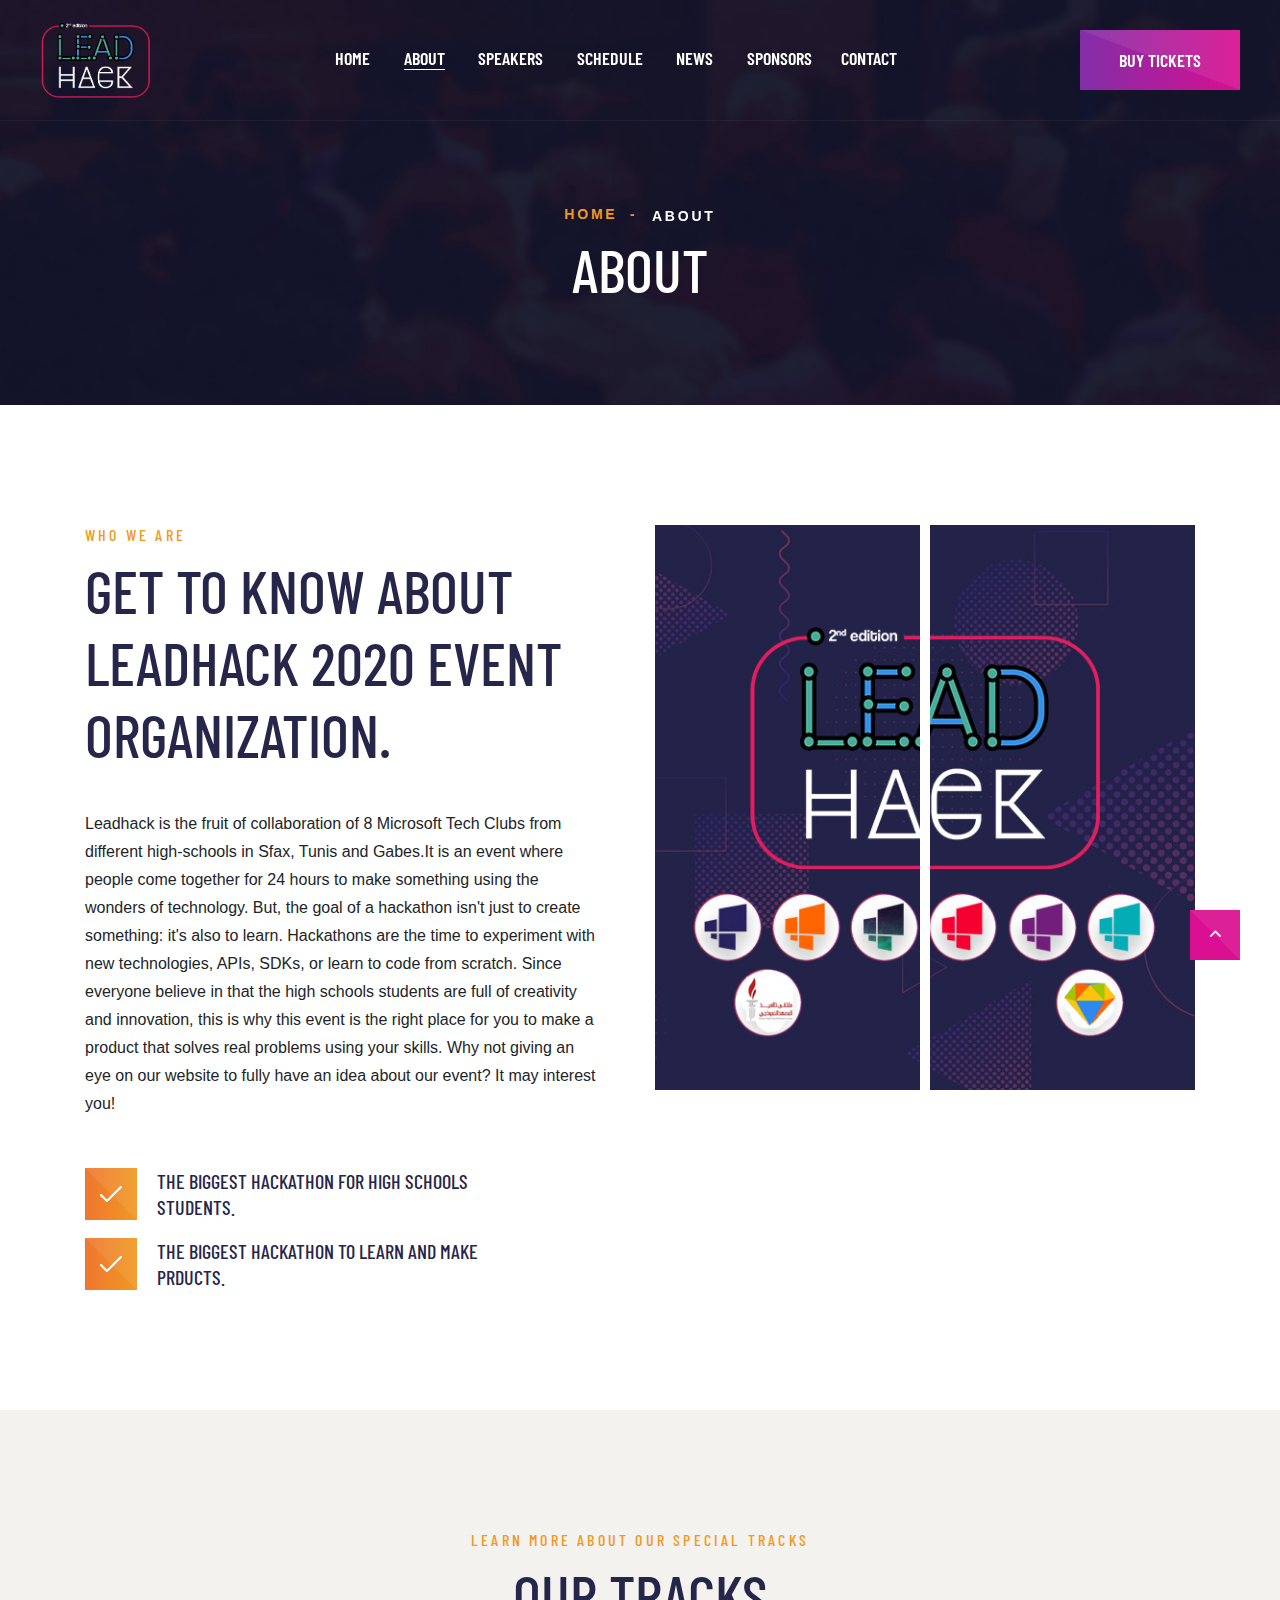
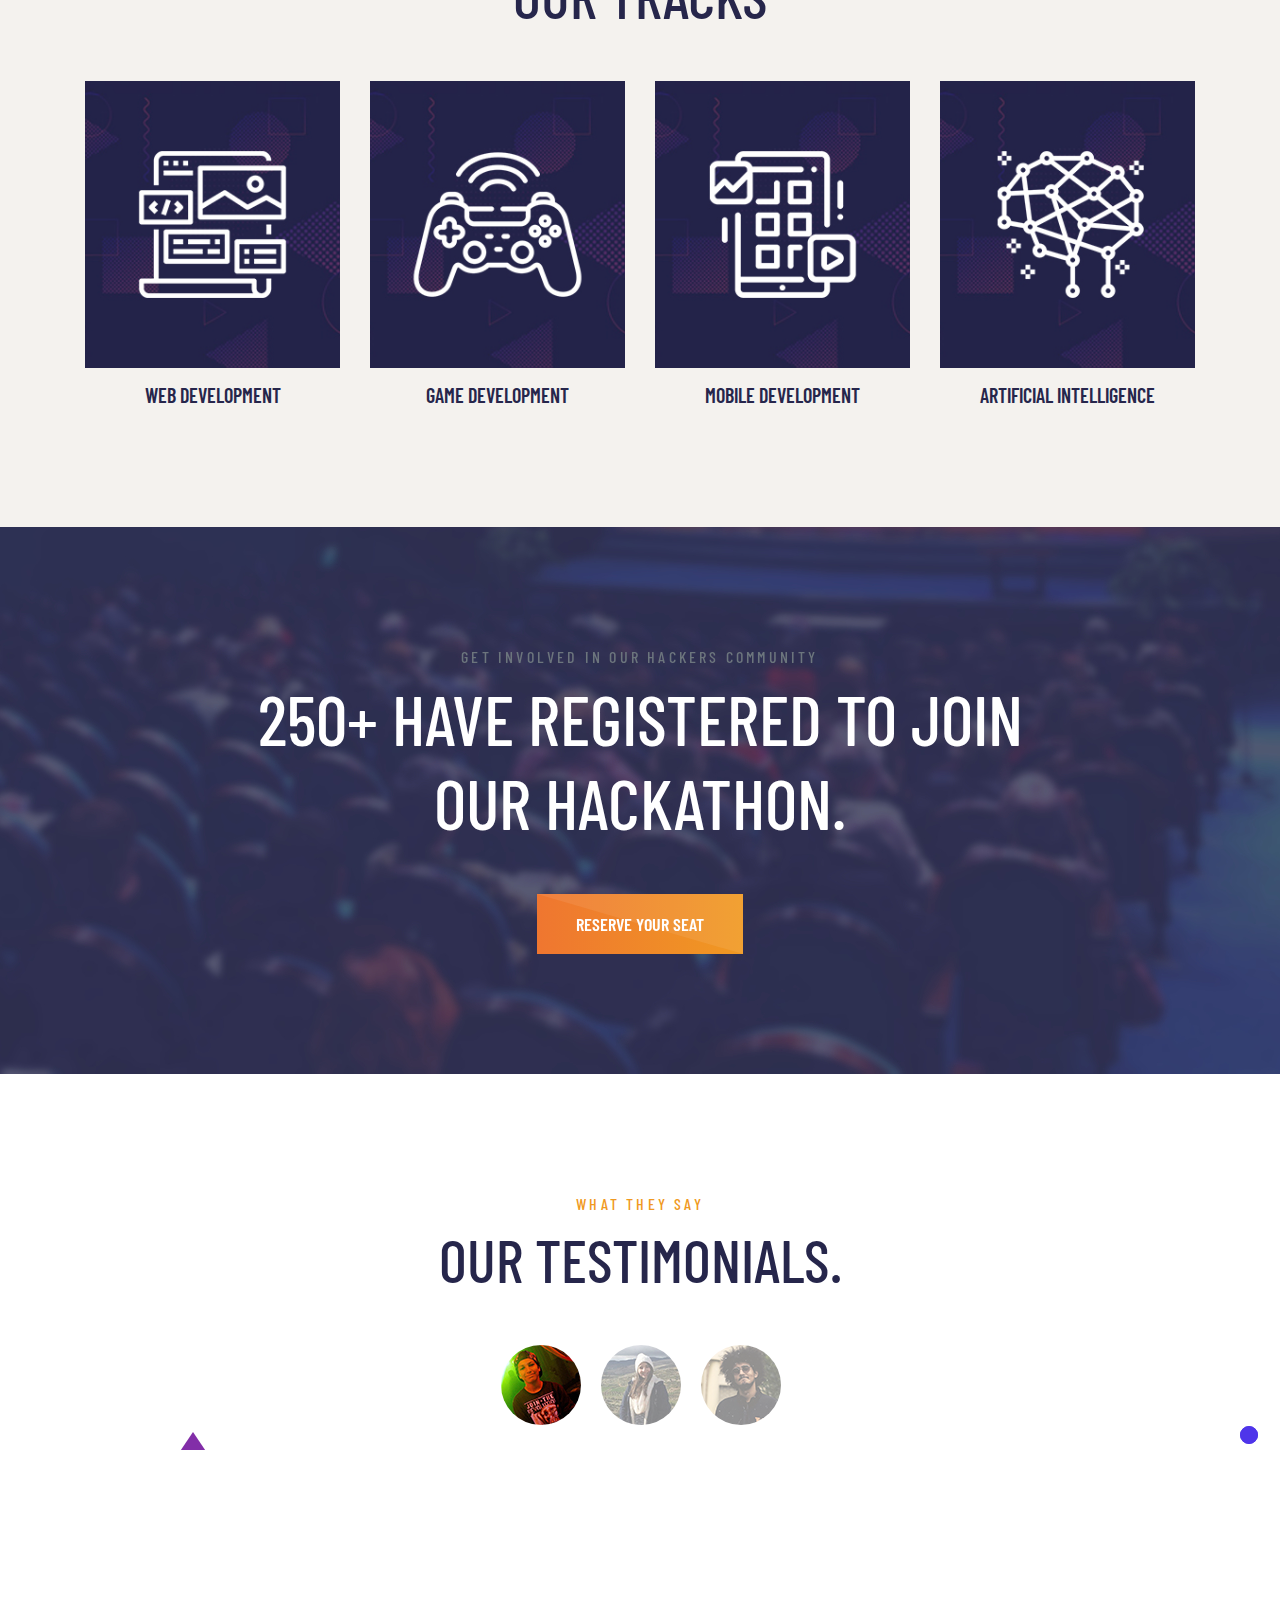
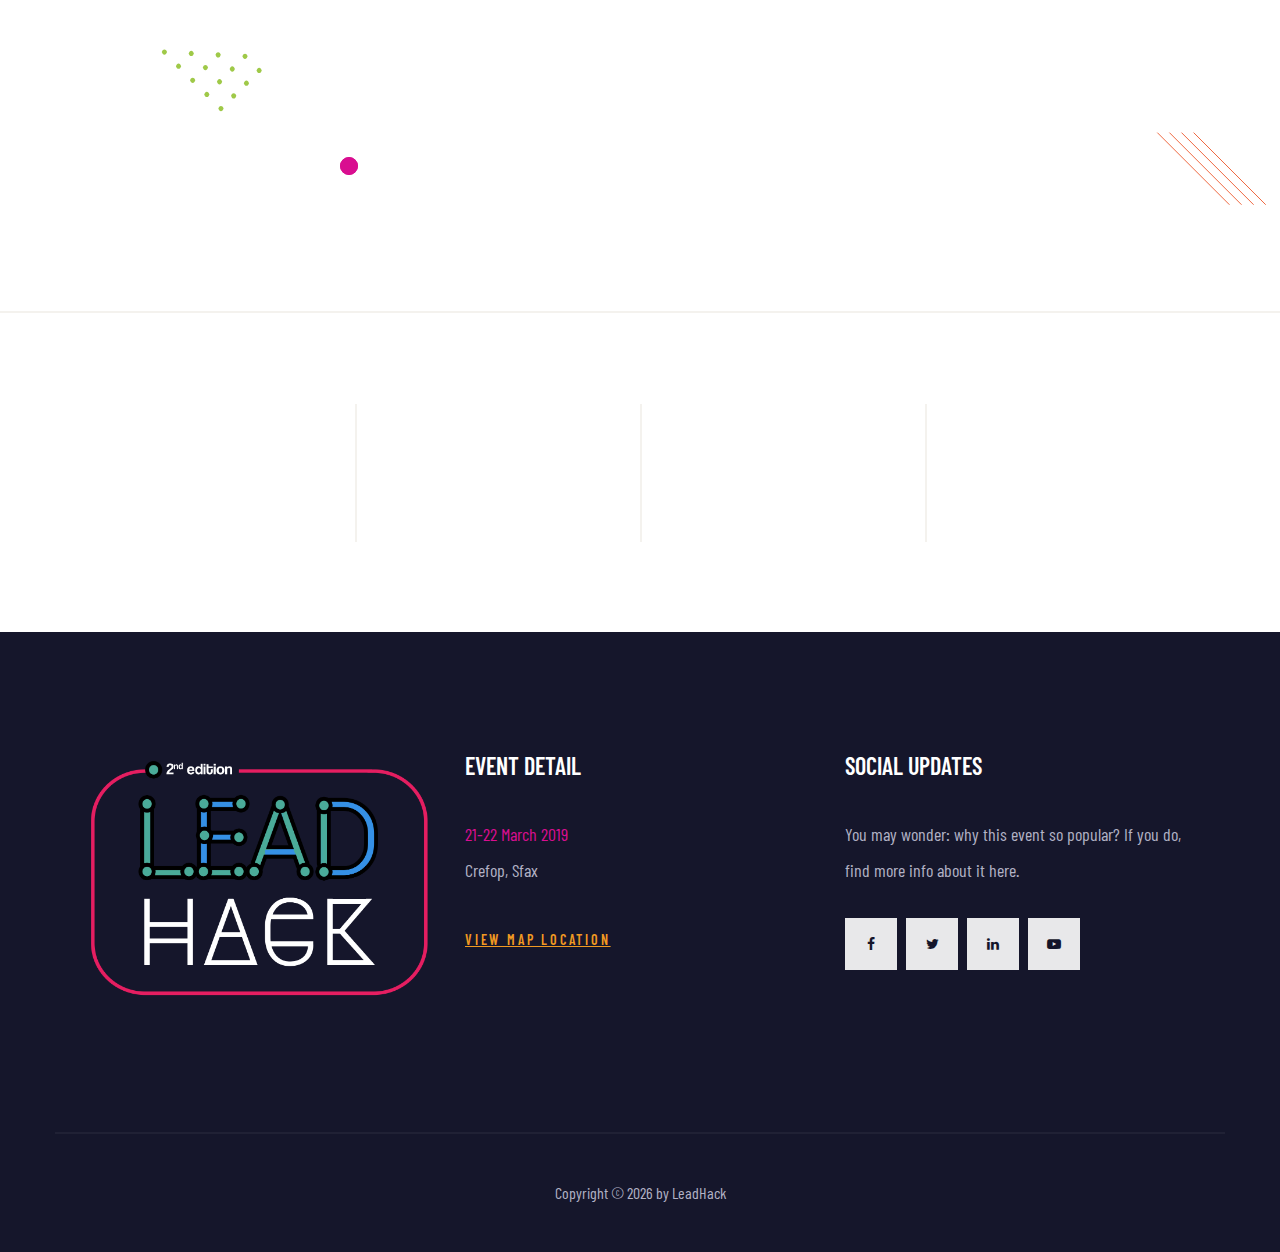
==== about.html @ 6700a2f9 "Add files via upload" ====
<!DOCTYPE html>
<html class="wide" lang="en">
  <head>
    <title>About</title>
    <meta charset="utf-8">
    <meta name="viewport" content="width=device-width, height=device-height, initial-scale=1.0">
    <meta http-equiv="X-UA-Compatible" content="IE=edge">
    <link rel="icon" href="images/favicon.ico" type="image/x-icon">
    <link rel="stylesheet" type="text/css" href="https://fonts.googleapis.com/css?family=Barlow%7CBarlow+Condensed:300,400,500,600,700,900">
    <link rel="stylesheet" type="text/css" href="https://stackpath.bootstrapcdn.com/bootstrap/4.4.1/css/bootstrap.min.css">
	<!-- Global site tag (gtag.js) - Google Analytics -->
	<script async src="https://www.googletagmanager.com/gtag/js?id=UA-23581568-13"></script>
	<script>
		window.dataLayer = window.dataLayer || [];
		function gtag(){dataLayer.push(arguments);}
		gtag('js', new Date());
		
		gtag('config', 'UA-23581568-13');
	</script>
    <link rel="stylesheet" type="text/css" href="css/fonts.css">
    <link rel="stylesheet" type="text/css" href="css/style.min.css">
    <style>.ie-panel{display: none;background: #212121;padding: 10px 0;box-shadow: 3px 3px 5px 0 rgba(0,0,0,.3);clear: both;text-align:center;position: relative;z-index: 1;} html.ie-10 .ie-panel, html.lt-ie-10 .ie-panel {display: block;}</style>
  </head>
  <body>
    <div class="ie-panel"><a href="http://windows.microsoft.com/en-US/internet-explorer/"><img src="images/ie8-panel/warning_bar_0000_us.jpg" height="42" width="820" alt="You are using an outdated browser. For a faster, safer browsing experience, upgrade for free today."></a></div>
    <div class="preloader">
      <div class="preloader-body">
        <div class="cssload-container">
          <div class="cssload-speeding-wheel"></div>
        </div>
        <p>Loading...</p>
      </div>
    </div>
    <div class="page">
      <!-- Section Header Default-->
      <header class="section page-header">
        <!--RD Navbar-->
        <div class="rd-navbar-wrap">
          <nav class="rd-navbar rd-navbar-classic" data-layout="rd-navbar-fixed" data-sm-layout="rd-navbar-fixed" data-md-layout="rd-navbar-fixed" data-md-device-layout="rd-navbar-fixed" data-lg-layout="rd-navbar-static" data-lg-device-layout="rd-navbar-static" data-xl-layout="rd-navbar-static" data-xl-device-layout="rd-navbar-static" data-xxl-layout="rd-navbar-static" data-xxl-device-layout="rd-navbar-static" data-lg-stick-up-offset="46px" data-xl-stick-up-offset="46px" data-xxl-stick-up-offset="76px" data-lg-stick-up="true" data-xl-stick-up="true" data-xxl-stick-up="true">
            <div class="rd-navbar-collapse-toggle rd-navbar-fixed-element-1" data-rd-navbar-toggle=".rd-navbar-collapse"><span></span></div>
            <div class="rd-navbar-main-outer">
              <div class="rd-navbar-main">
                <!--RD Navbar Panel-->
                <div class="rd-navbar-panel">
                  <!--RD Navbar Toggle-->
                  <button class="rd-navbar-toggle" data-rd-navbar-toggle=".rd-navbar-nav-wrap"><span></span></button>
                  <!--RD Navbar Brand-->
                  <div class="rd-navbar-brand">
                    <!--Brand--><a class="brand" href="index.html"><img class="brand-logo-dark" src="images/Darklogo.png" srcset="images/Darklogo.png 2x" alt="Leadhack"/><img style="height: 80px;" class="brand-logo-light" src="images/logo.png" srcset="images/logo.png 2x" alt="Leadhack"/></a>
                  </div>
                </div>
                <!-- Rd Navbar Navigation-->
                <div class="rd-navbar-main-element">
                  <div class="rd-navbar-nav-wrap">
                    <ul class="rd-navbar-nav">
                      <li class="rd-nav-item"><a class="rd-nav-link" href="index.html">Home</a>
                      </li>
                      </li>
                      <li class="rd-nav-item active"><a class="rd-nav-link" href="about.html">About</a></li>
                      <li class="rd-nav-item"><a class="rd-nav-link" href="speakers.html">Speakers</a>
                      </li>
                      <li class="rd-nav-item"><a class="rd-nav-link" href="schedule.html">Schedule</a>
                      </li>
                      <li class="rd-nav-item"><a class="rd-nav-link" href="news-grid.html">News</a>
                        
                      </li>
                      
                      <li class="rd-nav-item"><a class="rd-nav-link" href="sponsors.html">Sponsors</a>
                      <li class="rd-nav-item"><a class="rd-nav-link" href="contact.html">Contact</a>
                      </li>
                    </ul>
                  </div>
                </div>
                <!-- RD Navbar Collapse-->
                <div class="rd-navbar-collapse"><a class="button button-primary" href="registration.html" data-triangle=".button-overlay"><span>Buy Tickets</span><span class="button-overlay"></span></a>
                </div>
              </div>
            </div>
          </nav>
        </div>
      </header>
      <!-- Breadcrumbs-->
      <section class="breadcrumbs-custom bg-image context-dark" style="background-image: url(images/bg-breadcrumbs-01-1894x424.jpg);">
        <div class="container">
          <ul class="breadcrumbs-custom-path">
            <li><a href="index.html">Home</a></li>
            <li class="active">About</li>
          </ul>
          <h3 class="breadcrumbs-custom-title">About</h3>
        </div>
      </section>
      <!-- Section Who We are-->
      <section class="section section-lg bg-default">
        <div class="container">
          <div class="row row-30 justify-content-center">
            <div class="col-md-10 col-lg-6">
              <h6>Who we are</h6>
              <h3>get to know about Leadhack 2020 event organization.</h3>
              <p class="paragraph-inset-right-25">Leadhack is the fruit of collaboration of 8 Microsoft Tech Clubs from different high-schools in Sfax, Tunis and Gabes.It is an event where people come together for 24 hours to make something using the wonders of technology. But, the goal of a hackathon isn't just to create something: it's also to learn. Hackathons are the time to experiment with new technologies, APIs, SDKs, or learn to code from scratch.

                Since everyone believe in that the high schools students are full of creativity and innovation, this is why this event is the right place for you to make a product that solves real problems using your skills. Why not giving an eye on our website to fully have an idea about our event? It may interest you!</p>
              <ul class="list list-md">
                <li>
                  <div class="unit">
                    <div class="unit-left">
                      <div class="icon-rect icon-rect-secodanry" data-triangle=".icon-rect-overlay">
                        <div class="icon-rect-overlay"></div>
                        <svg class="svg-icon-sm-1" role="img">
                          <use xlink:href="images/svg/sprite.svg#tick"></use>
                        </svg>
                      </div>
                    </div>
                    <div class="unit-body">
                      <h5>The biggest hackathon for high schools<br> students.
                      </h5>
                    </div>
                  </div>
                </li>
                <li>
                  <div class="unit">
                    <div class="unit-left">
                      <div class="icon-rect icon-rect-secodanry" data-triangle=".icon-rect-overlay">
                        <div class="icon-rect-overlay"></div>
                        <svg class="svg-icon-sm-1" role="img">
                          <use xlink:href="images/svg/sprite.svg#tick"></use>
                        </svg>
                      </div>
                    </div>
                    <div class="unit-body">
                      <h5>The biggest hackathon to learn and make<br> prducts.</h5>
                      </h5>
                    </div>
                  </div>
                </li>
              </ul>
            </div>
            <div class="col-md-10 col-lg-6">
              <div class="img-separated"><img src="images/about-01-562x588.jpg" alt="" width="562" height="588"/>
              </div>
            </div>
          </div>
        </div>
      </section>
      <!-- Team management-->
      <section class="section section-lg bg-gray-100 text-center">
        <div class="container">
          <h6>LEarn more about our special Tracks</h6>
          <h3>Our tracks</h3>
          <div class="row row-30">
            <div class="col-sm-6 col-lg-3">
              <!-- Speaker Classic-->
              <div class="speaker-classic">
                <div class="speaker-classic-img"><a href="#"><img src="images/track-01-270x303.jpg" alt="" width="270" height="303"/></a>
                </div>
                <h5 class="speaker-classic-title"><a href="#">Web Development</a></h5>
              </div>
            </div>
            <div class="col-sm-6 col-lg-3">
              <!-- Speaker Classic-->
              <div class="speaker-classic">
                <div class="speaker-classic-img"><a href="#"><img src="images/track-02-270x303.jpg" alt="" width="270" height="303"/></a>
                </div>
                <h5 class="speaker-classic-title"><a href="#">Game Development</a></h5>
              </div>
            </div>
            <div class="col-sm-6 col-lg-3">
              <!-- Speaker Classic-->
              <div class="speaker-classic">
                <div class="speaker-classic-img"><a href="#"><img src="images/track-03-270x303.jpg" alt="" width="270" height="303"/></a>
                </div>
                <h5 class="speaker-classic-title"><a href="#">Mobile Development</a></h5>
              </div>
            </div>
            <div class="col-sm-6 col-lg-3">
              <!-- Speaker Classic-->
              <div class="speaker-classic">
                <div class="speaker-classic-img"><a href="#"><img src="images/track-04-270x303.jpg" alt="" width="270" height="303"/></a>
                </div>
                <h5 class="speaker-classic-title"><a href="#">Artificial Intelligence</a></h5>
              </div>
            </div>
          </div>
        </div>
      </section>
      <!-- Section We Have Top Executive And Start Up Here-->
      <section class="parallax-container section" data-parallax-img="images/bg-parallax-05-1894x758.jpg">
        <div class="parallax-content section-lg context-dark text-center">
          <div class="container">
            <div class="row row-30 justify-content-center">
              <div class="col-md-10 col-lg-9">
                <h6 class="text-secondary">get involved in our hackers community</h6>
                <h2>250+ have registered to join our hackathon.</h2><a class="button button-secondary box-with-triangle-right button-offset-xl" href="registration.html" data-triangle=".button-overlay"><span>Reserve your seat</span><span class="button-overlay"></span></a>
              </div>
            </div>
          </div>
        </div>
      </section>
      <!-- Section Our Testimonials-->
      <section class="section parallax-js section-lg bg-default text-center">
        <div class="container">
          <h6>what they say</h6>
          <h3>our Testimonials.</h3>
          <div class="row row-30 justify-content-center">
            <div class="col-md-10 col-lg-8">
              <div class="slick-slider child-slick-slider" id="child-carousel" data-for=".carousel-parent" data-arrows="true" data-loop="false" data-dots="false" data-swipe="true" data-items="3" data-sm-items="3" data-md-items="3" data-lg-items="3" data-xl-items="3" data-slide-to-scroll="1">
                <div class="item"><a><img src="images/testimonial-thumb-01-80x80.jpg" alt="" width="80" height="80"/></a></div>
                <div class="item"><a><img src="images/testimonial-thumb-02-80x80.jpg" alt="" width="80" height="80"/></a></div>
                <div class="item"><a><img src="images/testimonial-thumb-03-80x80.jpg" alt="" width="80" height="80"/></a></div>
              </div>
              <div class="slick-slider carousel-parent" data-arrows="false" data-loop="true" data-autoplay="true" data-dots="false" data-swipe="true" data-items="1" data-child="#child-carousel" data-for="#child-carousel">
                <div class="item">
                  <div class="testimonial">
                    <div class="wow fadeIn">
                      <!-- Testimonial-->
                      <p class="testimonial-text heading-4">I was totaly impressed by this great event. It was so well-organised and I had a cool experience. Even tho I didn't win last year I can admit that it was an amazing event.</p>
                      <ul class="list-inline">
                        <li><span class="icon icon-sm icon-secondary fa-star"></span></li>
                        <li><span class="icon icon-sm icon-secondary fa-star"></span></li>
                        <li><span class="icon icon-sm icon-secondary fa-star"></span></li>
                        <li><span class="icon icon-sm icon-secondary fa-star"></span></li>
                        <li><span class="icon icon-sm icon-secondary fa-star-half-empty"></span></li>
                      </ul>
                      <div class="testimonial-footer"><a class="testimonial-name" href="#">Med Amine Belgaroui</a> <span class="testimonial-cite">-  Participant</span>
                      </div>
                    </div>
                  </div>
                </div>
                <div class="item">
                  <div class="testimonial">
                    <div class="wow fadeIn">
                      <!-- Testimonial-->
                      <p class="testimonial-text heading-4">I really love this event, the fact of working in groups, being under time pressure.. It's so challenging I just love it all !!</p>
                      <ul class="list-inline">
                        <li><span class="icon icon-sm icon-secondary fa-star"></span></li>
                        <li><span class="icon icon-sm icon-secondary fa-star"></span></li>
                        <li><span class="icon icon-sm icon-secondary fa-star"></span></li>
                        <li><span class="icon icon-sm icon-secondary fa-star"></span></li>
                        <li><span class="icon icon-sm icon-secondary fa-star-half-empty"></span></li>
                      </ul>
                      <div class="testimonial-footer"><a class="testimonial-name" href="#">Nour Chaàben</a> <span class="testimonial-cite">-  Participant</span>
                      </div>
                    </div>
                  </div>
                </div>
                <div class="item">
                  <div class="testimonial">
                    <div class="wow fadeIn">
                      <!-- Testimonial-->
                      <p class="testimonial-text heading-4">This competition is an opportunity to discover new technologies and make a new network. Not only that, it's a good chance to improve your skills and use your creativity!/p>
                      <ul class="list-inline">
                        <li><span class="icon icon-sm icon-secondary fa-star"></span></li>
                        <li><span class="icon icon-sm icon-secondary fa-star"></span></li>
                        <li><span class="icon icon-sm icon-secondary fa-star"></span></li>
                        <li><span class="icon icon-sm icon-secondary fa-star"></span></li>
                        <li><span class="icon icon-sm icon-secondary fa-star"></span></li>
                      </ul>
                      <div class="testimonial-footer"><a class="testimonial-name" href="#">Ala Kriouar</a> <span class="testimonial-cite">-  Photographer</span>
                      </div>
                    </div>
                  </div>
                </div>
              </div>
            </div>
          </div>
        </div>
        <div class="layer layer-01">
          <svg width="126" height="126" viewbox="0 0 126 126" fill="none" xmlns="http://www.w3.org/2000/svg">
            <mask id="mask0" maskunits="userSpaceOnUse" x="0" y="0" width="126" height="126">
              <path d="M126 63C126 97.7939 97.7939 126 63 126C28.2061 126 0 97.7939 0 63C0 28.2061 28.2061 0 63 0C97.7939 0 126 28.2061 126 63Z"></path>
            </mask>
            <g mask="url(#mask0)">
              <path d="M61.2694 -27.0047L-26.9917 61.2563L-22.5793 65.6687L65.6817 -22.5924L61.2694 -27.0047Z"></path>
              <path d="M71.0589 -17.2147L-17.2021 71.0464L-12.7898 75.4587L75.4712 -12.8023L71.0589 -17.2147Z"></path>
              <path d="M80.8724 -7.39484L-7.38867 80.8662L-2.97632 85.2786L85.2847 -2.98249L80.8724 -7.39484Z"></path>
              <path d="M90.6785 2.42205L2.41748 90.6831L6.82983 95.0955L95.0909 6.83441L90.6785 2.42205Z"></path>
              <path d="M100.485 12.215L12.2236 100.476L16.636 104.888L104.897 16.6274L100.485 12.215Z"></path>
              <path d="M110.298 22.0353L22.0371 110.296L26.4495 114.709L114.711 26.4476L110.298 22.0353Z"></path>
              <path d="M120.095 31.8322L31.8335 120.093L36.2458 124.506L124.507 36.2445L120.095 31.8322Z"></path>
              <path d="M129.901 41.6452L41.6401 129.906L46.0525 134.319L134.314 46.0575L129.901 41.6452Z"></path>
              <path d="M139.698 51.4421L51.4365 139.703L55.8489 144.115L144.11 55.8544L139.698 51.4421Z"></path>
              <path d="M149.521 61.2721L61.2598 149.533L65.6721 153.946L153.933 65.6845L149.521 61.2721Z"></path>
            </g>
          </svg>
        </div>
        <div class="layer layer-02">
          <svg width="95" height="65" viewbox="0 0 95 65" fill="none" xmlns="http://www.w3.org/2000/svg">
            <circle cx="2.50049" cy="62.5005" r="2.5"></circle>
            <circle cx="20.5005" cy="62.5005" r="2.5"></circle>
            <circle cx="38.5005" cy="62.5005" r="2.5"></circle>
            <circle cx="56.5005" cy="62.5005" r="2.5"></circle>
            <circle cx="74.5005" cy="62.5005" r="2.5"></circle>
            <circle cx="92.5005" cy="62.5005" r="2.5"></circle>
            <circle cx="2.50049" cy="42.5005" r="2.5"></circle>
            <circle cx="20.5005" cy="42.5005" r="2.5"></circle>
            <circle cx="38.5005" cy="42.5005" r="2.5"></circle>
            <circle cx="56.5005" cy="42.5005" r="2.5"></circle>
            <circle cx="74.5005" cy="42.5005" r="2.5"></circle>
            <circle cx="92.5005" cy="42.5005" r="2.5"></circle>
            <circle cx="2.50049" cy="22.5005" r="2.5"></circle>
            <circle cx="20.5005" cy="22.5005" r="2.5"></circle>
            <circle cx="38.5005" cy="22.5005" r="2.5"></circle>
            <circle cx="56.5005" cy="22.5005" r="2.5"></circle>
            <circle cx="74.5005" cy="22.5005" r="2.5"></circle>
            <circle cx="92.5005" cy="22.5005" r="2.5"></circle>
            <circle cx="2.50049" cy="2.50049" r="2.5"></circle>
            <circle cx="20.5005" cy="2.50049" r="2.5"></circle>
            <circle cx="38.5005" cy="2.50049" r="2.5"></circle>
            <circle cx="56.5005" cy="2.50049" r="2.5"></circle>
            <circle cx="74.5005" cy="2.50049" r="2.5"></circle>
            <circle cx="92.5005" cy="2.50049" r="2.5"></circle>
          </svg>
        </div>
        <div class="layer layer-03">
          <svg width="26" height="18" viewbox="0 0 26 18" xmlns="http://www.w3.org/2000/svg">
            <path d="M13 0L25.1244 18H0.875645L13 0Z"></path>
          </svg>
        </div>
        <div class="layer layer-04">
          <svg width="83" height="83" viewbox="0 0 83 83" xmlns="http://www.w3.org/2000/svg">
            <rect y="41.0122" width="58" height="58" transform="rotate(-45 0 41.0122)"></rect>
          </svg>
        </div>
        <div class="layer layer-05">
          <svg width="103" height="103" viewbox="0 0 103 103" xmlns="http://www.w3.org/2000/svg">
            <circle cx="60.9647" cy="98.604" r="2.5" transform="rotate(-45 60.9647 98.604)"></circle>
            <circle cx="73.6928" cy="85.876" r="2.5" transform="rotate(-45 73.6928 85.876)"></circle>
            <circle cx="86.4208" cy="73.1479" r="2.5" transform="rotate(-45 86.4208 73.1479)"></circle>
            <circle cx="99.1483" cy="60.4204" r="2.5" transform="rotate(-45 99.1483 60.4204)"></circle>
            <circle cx="46.8226" cy="84.4619" r="2.5" transform="rotate(-45 46.8226 84.4619)"></circle>
            <circle cx="59.5507" cy="71.7339" r="2.5" transform="rotate(-45 59.5507 71.7339)"></circle>
            <circle cx="72.2787" cy="59.0059" r="2.5" transform="rotate(-45 72.2787 59.0059)"></circle>
            <circle cx="85.0062" cy="46.2783" r="2.5" transform="rotate(-45 85.0062 46.2783)"></circle>
            <circle cx="32.6806" cy="70.3198" r="2.5" transform="rotate(-45 32.6806 70.3198)"></circle>
            <circle cx="45.4086" cy="57.5918" r="2.5" transform="rotate(-45 45.4086 57.5918)"></circle>
            <circle cx="58.1366" cy="44.8638" r="2.5" transform="rotate(-45 58.1366 44.8638)"></circle>
            <circle cx="18.5385" cy="56.1777" r="2.5" transform="rotate(-45 18.5385 56.1777)"></circle>
            <circle cx="31.2665" cy="43.4497" r="2.5" transform="rotate(-45 31.2665 43.4497)"></circle>
            <circle cx="4.39637" cy="42.0356" r="2.5" transform="rotate(-45 4.39637 42.0356)"></circle>
          </svg>
        </div>
        <div class="layer layer-06">
          <div class="layer-06-inner">
            <svg width="18" height="18" viewbox="0 0 18 18" xmlns="http://www.w3.org/2000/svg">
              <circle cx="9" cy="9" r="9"></circle>
            </svg>
          </div>
        </div>
        <div class="layer layer-07">
          <div class="layer-07-inner">
            <svg width="18" height="18" viewbox="0 0 18 18" xmlns="http://www.w3.org/2000/svg">
              <circle cx="9" cy="9" r="9"></circle>
            </svg>
          </div>
        </div>
        <div class="layer layer-08">
          <svg width="127" height="91" viewbox="0 0 127 91" xmlns="http://www.w3.org/2000/svg">
            <line x1="24.544" y1="0.646447" x2="113.639" y2="89.7419"></line>
            <line x1="36.6392" y1="0.646447" x2="125.735" y2="89.7419"></line>
            <line x1="0.353553" y1="0.646447" x2="89.449" y2="89.7419"></line>
            <line x1="12.4488" y1="0.646447" x2="101.544" y2="89.7419"></line>
          </svg>
        </div>
        <div class="layer layer-09">
          <svg width="122" height="122" viewbox="0 0 122 122" xmlns="http://www.w3.org/2000/svg">
            <mask id="mask1" maskunits="userSpaceOnUse" x="17" y="17" width="87" height="87">
              <path d="M91.2168 30.4054C108.009 47.198 108.009 74.4241 91.2168 91.2166C74.4242 108.009 47.1981 108.009 30.4056 91.2166C13.613 74.4241 13.613 47.198 30.4056 30.4054C47.1981 13.6129 74.4242 13.6129 91.2168 30.4054Z"></path>
            </mask>
            <g mask="url(#mask1)">
              <path d="M16.5371 18.2077V103.402H20.7962V18.2077H16.5371Z"></path>
              <path d="M25.9868 18.2078V103.402H30.2459V18.2078H25.9868Z"></path>
              <path d="M35.4624 18.2107V103.405H39.7215V18.2107H35.4624Z"></path>
              <path d="M44.9331 18.2161V103.411H49.1922V18.2161H44.9331Z"></path>
              <path d="M54.3921 18.2097V103.404H58.6511V18.2097H54.3921Z"></path>
              <path d="M63.8677 18.2126V103.407H68.1267V18.2126H63.8677Z"></path>
              <path d="M73.3242 18.2131V103.408H77.5833V18.2131H73.3242Z"></path>
              <path d="M82.7935 18.216V103.411H87.0525V18.216H82.7935Z"></path>
              <path d="M92.2495 18.2165V103.411H96.5086V18.2165H92.2495Z"></path>
              <path d="M101.735 18.2199V103.415H105.994V18.2199H101.735Z"></path>
            </g>
          </svg>
        </div>
        <div class="layer layer-10">
          <svg width="53" height="48" viewbox="0 0 53 48" xmlns="http://www.w3.org/2000/svg">
            <path d="M21.5295 5.85179L52.1481 36.4704L10.3223 47.6776L21.5295 5.85179Z"></path>
          </svg>
        </div>
      </section>
      <hr>
      <!-- Section With Counters-->
      <section class="section section-md bg-default text-center">
        <div class="container">
          <div class="row row-30 row-bordered">
            <div class="col-6 col-md-3 row-bordered-item">
              <div class="wow fadeInUp" data-wow-delay=".3">
                <!--Counter-->
                <div class="box-counter">
                  <div class="box-counter-main">
                    <div class="counter">5</div>
                  </div>
                  <p class="box-counter-title">Speakers</p>
                </div>
              </div>
            </div>
            <div class="col-6 col-md-3 row-bordered-item">
              <div class="wow fadeInUp" data-wow-delay=".4">
                <!--Counter-->
                <div class="box-counter">
                  <div class="box-counter-main">
                    <div class="counter">250</div>
                  </div>
                  <p class="box-counter-title">Tickets</p>
                </div>
              </div>
            </div>
            <div class="col-6 col-md-3 row-bordered-item">
              <div class="wow fadeInUp" data-wow-delay=".5">
                <!--Counter-->
                <div class="box-counter">
                  <div class="box-counter-main">
                    <div class="counter">22</div>
                  </div>
                  <p class="box-counter-title">Sponsors</p>
                </div>
              </div>
            </div>
            <div class="col-6 col-md-3 row-bordered-item">
              <div class="wow fadeInUp" data-wow-delay=".6">
                <!--Counter-->
                <div class="box-counter">
                  <div class="box-counter-main">
                    <div class="counter">10</div>
                  </div>
                  <p class="box-counter-title">Sessions</p>
                </div>
              </div>
            </div>
          </div>
        </div>
      </section>
      <!-- Section Pre Footer-->
      <section class="section section-lg bg-gray-900">
        <div class="container">
          <div class="row row-30">
            <div class="col-xs-10 col-lg-4 align-self-center"><a class="brand" href="https://www.facebook.com/Leadhack2"><img class="brand-logo-light" src="images/logo.png" srcset="images/logo.png 2x" alt="Leadhack logo"></a></div>
            <div class="col-xs-10 col-sm-6 col-lg-4">
              <h5><span class="big font-weight-sbold">Event detail</span></h5>
              <div class="event-detail">
                <p class="event-detail-time big">
                  <time data-splitting datetime="2019-01-05">21-22 March 2019</time>
                </p>
                <p class="event-detail-address big" data-splitting>Crefop, Sfax</p><a class="event-detail-link" href="contact.html">View map location</a>
              </div>
            </div>
            <div class="col-xs-10 col-sm-6 col-lg-4">
              <h5><span class="big font-weight-sbold">Social Updates</span></h5>
              <div class="event-detail">
                <p class="big">You may wonder: why this event so popular? If you do,<br class="d-none d-xl-block"> find more info about it here.
                </p>
                <ul class="list-inline list-inline-xs">
                  <li data-wow-delay=".2s"><a class="icon icon-rect icon-xs icon-white fa-facebook" href="https://www.facebook.com/Leadhack2" data-triangle=".icon-rect-overlay">
                      <div class="icon-rect-overlay"></div></a></li>
                  <li data-wow-delay=".35s"><a class="icon icon-rect icon-xs icon-white fa-twitter" href="#" data-triangle=".icon-rect-overlay">
                      <div class="icon-rect-overlay"></div></a></li>
                  <li data-wow-delay=".5s"><a class="icon icon-rect icon-xs icon-white fa-linkedin" href="https://www.linkedin.com/company/Leadhack" data-triangle=".icon-rect-overlay">
                      <div class="icon-rect-overlay"></div></a></li>
                  <li data-wow-delay=".65s"><a class="icon icon-rect icon-xs icon-white fa-youtube-play" href="https://youtu.be/6lpc-iARLkA" data-triangle=".icon-rect-overlay">
                      <div class="icon-rect-overlay"></div></a></li>
                </ul>
              </div>
            </div>
          </div>
        </div>
      </section>
      <!-- Divider-->
      <div class="divider divider-gray-900 text-center"></div>
      <!-- Footer Classic-->
      <footer class="section footer-classic context-dark">
        <div class="container">
          <p class="rights"><span>Copyright&nbsp;</span><span>&copy;&nbsp;</span><span class="copyright-year"></span><span>&nbsp;</span><span>by</span> <a href="https://www.facebook.com/Leadhack2">LeadHack</a>
          </p>
        </div>
      </footer>
    </div>
    <div class="snackbars" id="form-output-global"></div>
    <div class="block-with-svg-gradients">
      <svg xmlns="http://www.w3.org/2000/svg">
        <defs>
          <lineargradient id="svg-gradient-primary" x1="0%" y1="100%" x2="100%" y2="0%">
            <stop offset="0%" style="stop-color:rgb(130,46,168);stop-opacity:1"></stop>
            <stop offset="100%" style="stop-color:rgb(217,14,144);stop-opacity:1"></stop>
          </lineargradient>
        </defs>
      </svg>
    </div>
   <script src="https://ajax.googleapis.com/ajax/libs/jquery/3.3.1/jquery.min.js"></script>
	<script src="js/device.min.js"></script>
	<script src="js/RDNavbar.min.js"></script>
	<script src="js/UIToTop.min.js"></script>
	<script src="js/resizeevent.min.js"></script>
	<script src="js/easing.min.js"></script>
	<script src="js/parallax.min.js"></script>
	<script src="js/splitting.min.js"></script>	
	<script src="js/jquery.pageTransition.min.js"></script>
	<script src="js/slick.min.js"></script>
	<script src="js/lightgallery.min.js"></script>
	<script src="js/util.min.js"></script> 
	<script src="js/counter.min.js"></script>
	<script src="js/wow.min.js"></script>
    <script src="js/script.js"></script>
  </body>
</html>
---- css/fonts.css ----
/** @group Fonts *//** @section Font Awesome Icons 4.7.0 */@font-face {	font-family: 'FontAwesome';	src: url("../fonts/fontawesome-webfont.eot?v=4.7.0");	src: url("../fonts/fontawesome-webfont.eot?#iefix&v=4.7.0") format("embedded-opentype"), url("../fonts/fontawesome-webfont.woff2?v=4.7.0") format("woff2"), url("../fonts/fontawesome-webfont.woff?v=4.7.0") format("woff"), url("../fonts/fontawesome-webfont.ttf?v=4.7.0") format("truetype"), url("../fonts/fontawesome-webfont.svg?v=4.7.0#fontawesomeregular") format("svg");	font-weight: normal;	font-style: normal;}.fa {	display: inline-block;	font-family: 'FontAwesome';	font-size: inherit;	text-rendering: auto;	-webkit-font-smoothing: antialiased;	-moz-osx-font-smoothing: grayscale;}[class*='fa-']:before {	font-weight: 400;	font-family: 'FontAwesome';}/* makes the font 33% larger relative to the icon container */.fa-lg {	font-size: 1.333em;	line-height: 0.75em;	vertical-align: -15%;}.fa-2x {	font-size: 2em;}.fa-3x {	font-size: 3em;}.fa-4x {	font-size: 4em;}.fa-5x {	font-size: 5em;}.fa-fw {	width: 1.285em;	text-align: center;}.fa-ul {	padding-left: 0;	margin-left: 2.142em;	list-style-type: none;}.fa-ul > li {	position: relative;}.fa-li {	position: absolute;	left: -2.142em;	width: 2.142em;	top: 0.142em;	text-align: center;}.fa-li.fa-lg {	left: -1.857em;}.fa-border {	padding: .2em .25em .15em;	border: solid 0.08em #eeeeee;	border-radius: .1em;}.fa-pull-left {	float: left;}.fa-pull-right {	float: right;}.fa.fa-pull-left {	margin-right: .3em;}.fa.fa-pull-right {	margin-left: .3em;}/* Deprecated as of 4.4.0 */.pull-right {	float: right;}.pull-left {	float: left;}.fa.pull-left {	margin-right: .3em;}.fa.pull-right {	margin-left: .3em;}.fa-spin {	-webkit-animation: fa-spin 2s infinite linear;	animation: fa-spin 2s infinite linear;}.fa-pulse {	-webkit-animation: fa-spin 1s infinite steps(8);	animation: fa-spin 1s infinite steps(8);}@-webkit-keyframes fa-spin {	0% {		-webkit-transform: rotate(0deg);		transform: rotate(0deg);	}	100% {		-webkit-transform: rotate(359deg);		transform: rotate(359deg);	}}@keyframes fa-spin {	0% {		-webkit-transform: rotate(0deg);		transform: rotate(0deg);	}	100% {		-webkit-transform: rotate(359deg);		transform: rotate(359deg);	}}.fa-rotate-90 {	-ms-filter: "progid:DXImageTransform.Microsoft.BasicImage(rotation=1)";	-webkit-transform: rotate(90deg);	-ms-transform: rotate(90deg);	transform: rotate(90deg);}.fa-rotate-180 {	-ms-filter: "progid:DXImageTransform.Microsoft.BasicImage(rotation=2)";	-webkit-transform: rotate(180deg);	-ms-transform: rotate(180deg);	transform: rotate(180deg);}.fa-rotate-270 {	-ms-filter: "progid:DXImageTransform.Microsoft.BasicImage(rotation=3)";	-webkit-transform: rotate(270deg);	-ms-transform: rotate(270deg);	transform: rotate(270deg);}.fa-flip-horizontal {	-ms-filter: "progid:DXImageTransform.Microsoft.BasicImage(rotation=0, mirror=1)";	-webkit-transform: scale(-1, 1);	-ms-transform: scale(-1, 1);	transform: scale(-1, 1);}.fa-flip-vertical {	-ms-filter: "progid:DXImageTransform.Microsoft.BasicImage(rotation=2, mirror=1)";	-webkit-transform: scale(1, -1);	-ms-transform: scale(1, -1);	transform: scale(1, -1);}:root .fa-rotate-90,:root .fa-rotate-180,:root .fa-rotate-270,:root .fa-flip-horizontal,:root .fa-flip-vertical {	filter: none;}.fa-stack {	position: relative;	display: inline-block;	width: 2em;	height: 2em;	line-height: 2em;	vertical-align: middle;}.fa-stack-1x,.fa-stack-2x {	position: absolute;	left: 0;	width: 100%;	text-align: center;}.fa-stack-1x {	line-height: inherit;}.fa-stack-2x {	font-size: 2em;}.fa-inverse {	color: #ffffff;}/* Font Awesome uses the Unicode Private Use Area (PUA) to ensure screen
   readers do not read off random characters that represent icons */.fa-glass:before {	content: "\f000";}.fa-music:before {	content: "\f001";}.fa-search:before {	content: "\f002";}.fa-envelope-o:before {	content: "\f003";}.fa-heart:before {	content: "\f004";}.fa-star:before {	content: "\f005";}.fa-star-o:before {	content: "\f006";}.fa-user:before {	content: "\f007";}.fa-film:before {	content: "\f008";}.fa-th-large:before {	content: "\f009";}.fa-th:before {	content: "\f00a";}.fa-th-list:before {	content: "\f00b";}.fa-check:before {	content: "\f00c";}.fa-remove:before,.fa-close:before,.fa-times:before {	content: "\f00d";}.fa-search-plus:before {	content: "\f00e";}.fa-search-minus:before {	content: "\f010";}.fa-power-off:before {	content: "\f011";}.fa-signal:before {	content: "\f012";}.fa-gear:before,.fa-cog:before {	content: "\f013";}.fa-trash-o:before {	content: "\f014";}.fa-home:before {	content: "\f015";}.fa-file-o:before {	content: "\f016";}.fa-clock-o:before {	content: "\f017";}.fa-road:before {	content: "\f018";}.fa-download:before {	content: "\f019";}.fa-arrow-circle-o-down:before {	content: "\f01a";}.fa-arrow-circle-o-up:before {	content: "\f01b";}.fa-inbox:before {	content: "\f01c";}.fa-play-circle-o:before {	content: "\f01d";}.fa-rotate-right:before,.fa-repeat:before {	content: "\f01e";}.fa-refresh:before {	content: "\f021";}.fa-list-alt:before {	content: "\f022";}.fa-lock:before {	content: "\f023";}.fa-flag:before {	content: "\f024";}.fa-headphones:before {	content: "\f025";}.fa-volume-off:before {	content: "\f026";}.fa-volume-down:before {	content: "\f027";}.fa-volume-up:before {	content: "\f028";}.fa-qrcode:before {	content: "\f029";}.fa-barcode:before {	content: "\f02a";}.fa-tag:before {	content: "\f02b";}.fa-tags:before {	content: "\f02c";}.fa-book:before {	content: "\f02d";}.fa-bookmark:before {	content: "\f02e";}.fa-print:before {	content: "\f02f";}.fa-camera:before {	content: "\f030";}.fa-font:before {	content: "\f031";}.fa-bold:before {	content: "\f032";}.fa-italic:before {	content: "\f033";}.fa-text-height:before {	content: "\f034";}.fa-text-width:before {	content: "\f035";}.fa-align-left:before {	content: "\f036";}.fa-align-center:before {	content: "\f037";}.fa-align-right:before {	content: "\f038";}.fa-align-justify:before {	content: "\f039";}.fa-list:before {	content: "\f03a";}.fa-dedent:before,.fa-outdent:before {	content: "\f03b";}.fa-indent:before {	content: "\f03c";}.fa-video-camera:before {	content: "\f03d";}.fa-photo:before,.fa-image:before,.fa-picture-o:before {	content: "\f03e";}.fa-pencil:before {	content: "\f040";}.fa-map-marker:before {	content: "\f041";}.fa-adjust:before {	content: "\f042";}.fa-tint:before {	content: "\f043";}.fa-edit:before,.fa-pencil-square-o:before {	content: "\f044";}.fa-share-square-o:before {	content: "\f045";}.fa-check-square-o:before {	content: "\f046";}.fa-arrows:before {	content: "\f047";}.fa-step-backward:before {	content: "\f048";}.fa-fast-backward:before {	content: "\f049";}.fa-backward:before {	content: "\f04a";}.fa-play:before {	content: "\f04b";}.fa-pause:before {	content: "\f04c";}.fa-stop:before {	content: "\f04d";}.fa-forward:before {	content: "\f04e";}.fa-fast-forward:before {	content: "\f050";}.fa-step-forward:before {	content: "\f051";}.fa-eject:before {	content: "\f052";}.fa-chevron-left:before {	content: "\f053";}.fa-chevron-right:before {	content: "\f054";}.fa-plus-circle:before {	content: "\f055";}.fa-minus-circle:before {	content: "\f056";}.fa-times-circle:before {	content: "\f057";}.fa-check-circle:before {	content: "\f058";}.fa-question-circle:before {	content: "\f059";}.fa-info-circle:before {	content: "\f05a";}.fa-crosshairs:before {	content: "\f05b";}.fa-times-circle-o:before {	content: "\f05c";}.fa-check-circle-o:before {	content: "\f05d";}.fa-ban:before {	content: "\f05e";}.fa-arrow-left:before {	content: "\f060";}.fa-arrow-right:before {	content: "\f061";}.fa-arrow-up:before {	content: "\f062";}.fa-arrow-down:before {	content: "\f063";}.fa-mail-forward:before,.fa-share:before {	content: "\f064";}.fa-expand:before {	content: "\f065";}.fa-compress:before {	content: "\f066";}.fa-plus:before {	content: "\f067";}.fa-minus:before {	content: "\f068";}.fa-asterisk:before {	content: "\f069";}.fa-exclamation-circle:before {	content: "\f06a";}.fa-gift:before {	content: "\f06b";}.fa-leaf:before {	content: "\f06c";}.fa-fire:before {	content: "\f06d";}.fa-eye:before {	content: "\f06e";}.fa-eye-slash:before {	content: "\f070";}.fa-warning:before,.fa-exclamation-triangle:before {	content: "\f071";}.fa-plane:before {	content: "\f072";}.fa-calendar:before {	content: "\f073";}.fa-random:before {	content: "\f074";}.fa-comment:before {	content: "\f075";}.fa-magnet:before {	content: "\f076";}.fa-chevron-up:before {	content: "\f077";}.fa-chevron-down:before {	content: "\f078";}.fa-retweet:before {	content: "\f079";}.fa-shopping-cart:before {	content: "\f07a";}.fa-folder:before {	content: "\f07b";}.fa-folder-open:before {	content: "\f07c";}.fa-arrows-v:before {	content: "\f07d";}.fa-arrows-h:before {	content: "\f07e";}.fa-bar-chart-o:before,.fa-bar-chart:before {	content: "\f080";}.fa-twitter-square:before {	content: "\f081";}.fa-facebook-square:before {	content: "\f082";}.fa-camera-retro:before {	content: "\f083";}.fa-key:before {	content: "\f084";}.fa-gears:before,.fa-cogs:before {	content: "\f085";}.fa-comments:before {	content: "\f086";}.fa-thumbs-o-up:before {	content: "\f087";}.fa-thumbs-o-down:before {	content: "\f088";}.fa-star-half:before {	content: "\f089";}.fa-heart-o:before {	content: "\f08a";}.fa-sign-out:before {	content: "\f08b";}.fa-linkedin-square:before {	content: "\f08c";}.fa-thumb-tack:before {	content: "\f08d";}.fa-external-link:before {	content: "\f08e";}.fa-sign-in:before {	content: "\f090";}.fa-trophy:before {	content: "\f091";}.fa-github-square:before {	content: "\f092";}.fa-upload:before {	content: "\f093";}.fa-lemon-o:before {	content: "\f094";}.fa-phone:before {	content: "\f095";}.fa-square-o:before {	content: "\f096";}.fa-bookmark-o:before {	content: "\f097";}.fa-phone-square:before {	content: "\f098";}.fa-twitter:before {	content: "\f099";}.fa-facebook-f:before,.fa-facebook:before {	content: "\f09a";}.fa-github:before {	content: "\f09b";}.fa-unlock:before {	content: "\f09c";}.fa-credit-card:before {	content: "\f09d";}.fa-feed:before,.fa-rss:before {	content: "\f09e";}.fa-hdd-o:before {	content: "\f0a0";}.fa-bullhorn:before {	content: "\f0a1";}.fa-bell:before {	content: "\f0f3";}.fa-certificate:before {	content: "\f0a3";}.fa-hand-o-right:before {	content: "\f0a4";}.fa-hand-o-left:before {	content: "\f0a5";}.fa-hand-o-up:before {	content: "\f0a6";}.fa-hand-o-down:before {	content: "\f0a7";}.fa-arrow-circle-left:before {	content: "\f0a8";}.fa-arrow-circle-right:before {	content: "\f0a9";}.fa-arrow-circle-up:before {	content: "\f0aa";}.fa-arrow-circle-down:before {	content: "\f0ab";}.fa-globe:before {	content: "\f0ac";}.fa-wrench:before {	content: "\f0ad";}.fa-tasks:before {	content: "\f0ae";}.fa-filter:before {	content: "\f0b0";}.fa-briefcase:before {	content: "\f0b1";}.fa-arrows-alt:before {	content: "\f0b2";}.fa-group:before,.fa-users:before {	content: "\f0c0";}.fa-chain:before,.fa-link:before {	content: "\f0c1";}.fa-cloud:before {	content: "\f0c2";}.fa-flask:before {	content: "\f0c3";}.fa-cut:before,.fa-scissors:before {	content: "\f0c4";}.fa-copy:before,.fa-files-o:before {	content: "\f0c5";}.fa-paperclip:before {	content: "\f0c6";}.fa-save:before,.fa-floppy-o:before {	content: "\f0c7";}.fa-square:before {	content: "\f0c8";}.fa-navicon:before,.fa-reorder:before,.fa-bars:before {	content: "\f0c9";}.fa-list-ul:before {	content: "\f0ca";}.fa-list-ol:before {	content: "\f0cb";}.fa-strikethrough:before {	content: "\f0cc";}.fa-underline:before {	content: "\f0cd";}.fa-table:before {	content: "\f0ce";}.fa-magic:before {	content: "\f0d0";}.fa-truck:before {	content: "\f0d1";}.fa-pinterest:before {	content: "\f0d2";}.fa-pinterest-square:before {	content: "\f0d3";}.fa-google-plus-square:before {	content: "\f0d4";}.fa-google-plus:before {	content: "\f0d5";}.fa-money:before {	content: "\f0d6";}.fa-caret-down:before {	content: "\f0d7";}.fa-caret-up:before {	content: "\f0d8";}.fa-caret-left:before {	content: "\f0d9";}.fa-caret-right:before {	content: "\f0da";}.fa-columns:before {	content: "\f0db";}.fa-unsorted:before,.fa-sort:before {	content: "\f0dc";}.fa-sort-down:before,.fa-sort-desc:before {	content: "\f0dd";}.fa-sort-up:before,.fa-sort-asc:before {	content: "\f0de";}.fa-envelope:before {	content: "\f0e0";}.fa-linkedin:before {	content: "\f0e1";}.fa-rotate-left:before,.fa-undo:before {	content: "\f0e2";}.fa-legal:before,.fa-gavel:before {	content: "\f0e3";}.fa-dashboard:before,.fa-tachometer:before {	content: "\f0e4";}.fa-comment-o:before {	content: "\f0e5";}.fa-comments-o:before {	content: "\f0e6";}.fa-flash:before,.fa-bolt:before {	content: "\f0e7";}.fa-sitemap:before {	content: "\f0e8";}.fa-umbrella:before {	content: "\f0e9";}.fa-paste:before,.fa-clipboard:before {	content: "\f0ea";}.fa-lightbulb-o:before {	content: "\f0eb";}.fa-exchange:before {	content: "\f0ec";}.fa-cloud-download:before {	content: "\f0ed";}.fa-cloud-upload:before {	content: "\f0ee";}.fa-user-md:before {	content: "\f0f0";}.fa-stethoscope:before {	content: "\f0f1";}.fa-suitcase:before {	content: "\f0f2";}.fa-bell-o:before {	content: "\f0a2";}.fa-coffee:before {	content: "\f0f4";}.fa-cutlery:before {	content: "\f0f5";}.fa-file-text-o:before {	content: "\f0f6";}.fa-building-o:before {	content: "\f0f7";}.fa-hospital-o:before {	content: "\f0f8";}.fa-ambulance:before {	content: "\f0f9";}.fa-medkit:before {	content: "\f0fa";}.fa-fighter-jet:before {	content: "\f0fb";}.fa-beer:before {	content: "\f0fc";}.fa-h-square:before {	content: "\f0fd";}.fa-plus-square:before {	content: "\f0fe";}.fa-angle-double-left:before {	content: "\f100";}.fa-angle-double-right:before {	content: "\f101";}.fa-angle-double-up:before {	content: "\f102";}.fa-angle-double-down:before {	content: "\f103";}.fa-angle-left:before {	content: "\f104";}.fa-angle-right:before {	content: "\f105";}.fa-angle-up:before {	content: "\f106";}.fa-angle-down:before {	content: "\f107";}.fa-desktop:before {	content: "\f108";}.fa-laptop:before {	content: "\f109";}.fa-tablet:before {	content: "\f10a";}.fa-mobile-phone:before,.fa-mobile:before {	content: "\f10b";}.fa-circle-o:before {	content: "\f10c";}.fa-quote-left:before {	content: "\f10d";}.fa-quote-right:before {	content: "\f10e";}.fa-spinner:before {	content: "\f110";}.fa-circle:before {	content: "\f111";}.fa-mail-reply:before,.fa-reply:before {	content: "\f112";}.fa-github-alt:before {	content: "\f113";}.fa-folder-o:before {	content: "\f114";}.fa-folder-open-o:before {	content: "\f115";}.fa-smile-o:before {	content: "\f118";}.fa-frown-o:before {	content: "\f119";}.fa-meh-o:before {	content: "\f11a";}.fa-gamepad:before {	content: "\f11b";}.fa-keyboard-o:before {	content: "\f11c";}.fa-flag-o:before {	content: "\f11d";}.fa-flag-checkered:before {	content: "\f11e";}.fa-terminal:before {	content: "\f120";}.fa-code:before {	content: "\f121";}.fa-mail-reply-all:before,.fa-reply-all:before {	content: "\f122";}.fa-star-half-empty:before,.fa-star-half-full:before,.fa-star-half-o:before {	content: "\f123";}.fa-location-arrow:before {	content: "\f124";}.fa-crop:before {	content: "\f125";}.fa-code-fork:before {	content: "\f126";}.fa-unlink:before,.fa-chain-broken:before {	content: "\f127";}.fa-question:before {	content: "\f128";}.fa-info:before {	content: "\f129";}.fa-exclamation:before {	content: "\f12a";}.fa-superscript:before {	content: "\f12b";}.fa-subscript:before {	content: "\f12c";}.fa-eraser:before {	content: "\f12d";}.fa-puzzle-piece:before {	content: "\f12e";}.fa-microphone:before {	content: "\f130";}.fa-microphone-slash:before {	content: "\f131";}.fa-shield:before {	content: "\f132";}.fa-calendar-o:before {	content: "\f133";}.fa-fire-extinguisher:before {	content: "\f134";}.fa-rocket:before {	content: "\f135";}.fa-maxcdn:before {	content: "\f136";}.fa-chevron-circle-left:before {	content: "\f137";}.fa-chevron-circle-right:before {	content: "\f138";}.fa-chevron-circle-up:before {	content: "\f139";}.fa-chevron-circle-down:before {	content: "\f13a";}.fa-html5:before {	content: "\f13b";}.fa-css3:before {	content: "\f13c";}.fa-anchor:before {	content: "\f13d";}.fa-unlock-alt:before {	content: "\f13e";}.fa-bullseye:before {	content: "\f140";}.fa-ellipsis-h:before {	content: "\f141";}.fa-ellipsis-v:before {	content: "\f142";}.fa-rss-square:before {	content: "\f143";}.fa-play-circle:before {	content: "\f144";}.fa-ticket:before {	content: "\f145";}.fa-minus-square:before {	content: "\f146";}.fa-minus-square-o:before {	content: "\f147";}.fa-level-up:before {	content: "\f148";}.fa-level-down:before {	content: "\f149";}.fa-check-square:before {	content: "\f14a";}.fa-pencil-square:before {	content: "\f14b";}.fa-external-link-square:before {	content: "\f14c";}.fa-share-square:before {	content: "\f14d";}.fa-compass:before {	content: "\f14e";}.fa-toggle-down:before,.fa-caret-square-o-down:before {	content: "\f150";}.fa-toggle-up:before,.fa-caret-square-o-up:before {	content: "\f151";}.fa-toggle-right:before,.fa-caret-square-o-right:before {	content: "\f152";}.fa-euro:before,.fa-eur:before {	content: "\f153";}.fa-gbp:before {	content: "\f154";}.fa-dollar:before,.fa-usd:before {	content: "\f155";}.fa-rupee:before,.fa-inr:before {	content: "\f156";}.fa-cny:before,.fa-rmb:before,.fa-yen:before,.fa-jpy:before {	content: "\f157";}.fa-ruble:before,.fa-rouble:before,.fa-rub:before {	content: "\f158";}.fa-won:before,.fa-krw:before {	content: "\f159";}.fa-bitcoin:before,.fa-btc:before {	content: "\f15a";}.fa-file:before {	content: "\f15b";}.fa-file-text:before {	content: "\f15c";}.fa-sort-alpha-asc:before {	content: "\f15d";}.fa-sort-alpha-desc:before {	content: "\f15e";}.fa-sort-amount-asc:before {	content: "\f160";}.fa-sort-amount-desc:before {	content: "\f161";}.fa-sort-numeric-asc:before {	content: "\f162";}.fa-sort-numeric-desc:before {	content: "\f163";}.fa-thumbs-up:before {	content: "\f164";}.fa-thumbs-down:before {	content: "\f165";}.fa-youtube-square:before {	content: "\f166";}.fa-youtube:before {	content: "\f167";}.fa-xing:before {	content: "\f168";}.fa-xing-square:before {	content: "\f169";}.fa-youtube-play:before {	content: "\f16a";}.fa-dropbox:before {	content: "\f16b";}.fa-stack-overflow:before {	content: "\f16c";}.fa-instagram:before {	content: "\f16d";}.fa-flickr:before {	content: "\f16e";}.fa-adn:before {	content: "\f170";}.fa-bitbucket:before {	content: "\f171";}.fa-bitbucket-square:before {	content: "\f172";}.fa-tumblr:before {	content: "\f173";}.fa-tumblr-square:before {	content: "\f174";}.fa-long-arrow-down:before {	content: "\f175";}.fa-long-arrow-up:before {	content: "\f176";}.fa-long-arrow-left:before {	content: "\f177";}.fa-long-arrow-right:before {	content: "\f178";}.fa-apple:before {	content: "\f179";}.fa-windows:before {	content: "\f17a";}.fa-android:before {	content: "\f17b";}.fa-linux:before {	content: "\f17c";}.fa-dribbble:before {	content: "\f17d";}.fa-skype:before {	content: "\f17e";}.fa-foursquare:before {	content: "\f180";}.fa-trello:before {	content: "\f181";}.fa-female:before {	content: "\f182";}.fa-male:before {	content: "\f183";}.fa-gittip:before,.fa-gratipay:before {	content: "\f184";}.fa-sun-o:before {	content: "\f185";}.fa-moon-o:before {	content: "\f186";}.fa-archive:before {	content: "\f187";}.fa-bug:before {	content: "\f188";}.fa-vk:before {	content: "\f189";}.fa-weibo:before {	content: "\f18a";}.fa-renren:before {	content: "\f18b";}.fa-pagelines:before {	content: "\f18c";}.fa-stack-exchange:before {	content: "\f18d";}.fa-arrow-circle-o-right:before {	content: "\f18e";}.fa-arrow-circle-o-left:before {	content: "\f190";}.fa-toggle-left:before,.fa-caret-square-o-left:before {	content: "\f191";}.fa-dot-circle-o:before {	content: "\f192";}.fa-wheelchair:before {	content: "\f193";}.fa-vimeo-square:before {	content: "\f194";}.fa-turkish-lira:before,.fa-try:before {	content: "\f195";}.fa-plus-square-o:before {	content: "\f196";}.fa-space-shuttle:before {	content: "\f197";}.fa-slack:before {	content: "\f198";}.fa-envelope-square:before {	content: "\f199";}.fa-wordpress:before {	content: "\f19a";}.fa-openid:before {	content: "\f19b";}.fa-institution:before,.fa-bank:before,.fa-university:before {	content: "\f19c";}.fa-mortar-board:before,.fa-graduation-cap:before {	content: "\f19d";}.fa-yahoo:before {	content: "\f19e";}.fa-google:before {	content: "\f1a0";}.fa-reddit:before {	content: "\f1a1";}.fa-reddit-square:before {	content: "\f1a2";}.fa-stumbleupon-circle:before {	content: "\f1a3";}.fa-stumbleupon:before {	content: "\f1a4";}.fa-delicious:before {	content: "\f1a5";}.fa-digg:before {	content: "\f1a6";}.fa-pied-piper-pp:before {	content: "\f1a7";}.fa-pied-piper-alt:before {	content: "\f1a8";}.fa-drupal:before {	content: "\f1a9";}.fa-joomla:before {	content: "\f1aa";}.fa-language:before {	content: "\f1ab";}.fa-fax:before {	content: "\f1ac";}.fa-building:before {	content: "\f1ad";}.fa-child:before {	content: "\f1ae";}.fa-paw:before {	content: "\f1b0";}.fa-spoon:before {	content: "\f1b1";}.fa-cube:before {	content: "\f1b2";}.fa-cubes:before {	content: "\f1b3";}.fa-behance:before {	content: "\f1b4";}.fa-behance-square:before {	content: "\f1b5";}.fa-steam:before {	content: "\f1b6";}.fa-steam-square:before {	content: "\f1b7";}.fa-recycle:before {	content: "\f1b8";}.fa-automobile:before,.fa-car:before {	content: "\f1b9";}.fa-cab:before,.fa-taxi:before {	content: "\f1ba";}.fa-tree:before {	content: "\f1bb";}.fa-spotify:before {	content: "\f1bc";}.fa-deviantart:before {	content: "\f1bd";}.fa-soundcloud:before {	content: "\f1be";}.fa-database:before {	content: "\f1c0";}.fa-file-pdf-o:before {	content: "\f1c1";}.fa-file-word-o:before {	content: "\f1c2";}.fa-file-excel-o:before {	content: "\f1c3";}.fa-file-powerpoint-o:before {	content: "\f1c4";}.fa-file-photo-o:before,.fa-file-picture-o:before,.fa-file-image-o:before {	content: "\f1c5";}.fa-file-zip-o:before,.fa-file-archive-o:before {	content: "\f1c6";}.fa-file-sound-o:before,.fa-file-audio-o:before {	content: "\f1c7";}.fa-file-movie-o:before,.fa-file-video-o:before {	content: "\f1c8";}.fa-file-code-o:before {	content: "\f1c9";}.fa-vine:before {	content: "\f1ca";}.fa-codepen:before {	content: "\f1cb";}.fa-jsfiddle:before {	content: "\f1cc";}.fa-life-bouy:before,.fa-life-buoy:before,.fa-life-saver:before,.fa-support:before,.fa-life-ring:before {	content: "\f1cd";}.fa-circle-o-notch:before {	content: "\f1ce";}.fa-ra:before,.fa-resistance:before,.fa-rebel:before {	content: "\f1d0";}.fa-ge:before,.fa-empire:before {	content: "\f1d1";}.fa-git-square:before {	content: "\f1d2";}.fa-git:before {	content: "\f1d3";}.fa-y-combinator-square:before,.fa-yc-square:before,.fa-hacker-news:before {	content: "\f1d4";}.fa-tencent-weibo:before {	content: "\f1d5";}.fa-qq:before {	content: "\f1d6";}.fa-wechat:before,.fa-weixin:before {	content: "\f1d7";}.fa-send:before,.fa-paper-plane:before {	content: "\f1d8";}.fa-send-o:before,.fa-paper-plane-o:before {	content: "\f1d9";}.fa-history:before {	content: "\f1da";}.fa-circle-thin:before {	content: "\f1db";}.fa-header:before {	content: "\f1dc";}.fa-paragraph:before {	content: "\f1dd";}.fa-sliders:before {	content: "\f1de";}.fa-share-alt:before {	content: "\f1e0";}.fa-share-alt-square:before {	content: "\f1e1";}.fa-bomb:before {	content: "\f1e2";}.fa-soccer-ball-o:before,.fa-futbol-o:before {	content: "\f1e3";}.fa-tty:before {	content: "\f1e4";}.fa-binoculars:before {	content: "\f1e5";}.fa-plug:before {	content: "\f1e6";}.fa-slideshare:before {	content: "\f1e7";}.fa-twitch:before {	content: "\f1e8";}.fa-yelp:before {	content: "\f1e9";}.fa-newspaper-o:before {	content: "\f1ea";}.fa-wifi:before {	content: "\f1eb";}.fa-calculator:before {	content: "\f1ec";}.fa-paypal:before {	content: "\f1ed";}.fa-google-wallet:before {	content: "\f1ee";}.fa-cc-visa:before {	content: "\f1f0";}.fa-cc-mastercard:before {	content: "\f1f1";}.fa-cc-discover:before {	content: "\f1f2";}.fa-cc-amex:before {	content: "\f1f3";}.fa-cc-paypal:before {	content: "\f1f4";}.fa-cc-stripe:before {	content: "\f1f5";}.fa-bell-slash:before {	content: "\f1f6";}.fa-bell-slash-o:before {	content: "\f1f7";}.fa-trash:before {	content: "\f1f8";}.fa-copyright:before {	content: "\f1f9";}.fa-at:before {	content: "\f1fa";}.fa-eyedropper:before {	content: "\f1fb";}.fa-paint-brush:before {	content: "\f1fc";}.fa-birthday-cake:before {	content: "\f1fd";}.fa-area-chart:before {	content: "\f1fe";}.fa-pie-chart:before {	content: "\f200";}.fa-line-chart:before {	content: "\f201";}.fa-lastfm:before {	content: "\f202";}.fa-lastfm-square:before {	content: "\f203";}.fa-toggle-off:before {	content: "\f204";}.fa-toggle-on:before {	content: "\f205";}.fa-bicycle:before {	content: "\f206";}.fa-bus:before {	content: "\f207";}.fa-ioxhost:before {	content: "\f208";}.fa-angellist:before {	content: "\f209";}.fa-cc:before {	content: "\f20a";}.fa-shekel:before,.fa-sheqel:before,.fa-ils:before {	content: "\f20b";}.fa-meanpath:before {	content: "\f20c";}.fa-buysellads:before {	content: "\f20d";}.fa-connectdevelop:before {	content: "\f20e";}.fa-dashcube:before {	content: "\f210";}.fa-forumbee:before {	content: "\f211";}.fa-leanpub:before {	content: "\f212";}.fa-sellsy:before {	content: "\f213";}.fa-shirtsinbulk:before {	content: "\f214";}.fa-simplybuilt:before {	content: "\f215";}.fa-skyatlas:before {	content: "\f216";}.fa-cart-plus:before {	content: "\f217";}.fa-cart-arrow-down:before {	content: "\f218";}.fa-diamond:before {	content: "\f219";}.fa-ship:before {	content: "\f21a";}.fa-user-secret:before {	content: "\f21b";}.fa-motorcycle:before {	content: "\f21c";}.fa-street-view:before {	content: "\f21d";}.fa-heartbeat:before {	content: "\f21e";}.fa-venus:before {	content: "\f221";}.fa-mars:before {	content: "\f222";}.fa-mercury:before {	content: "\f223";}.fa-intersex:before,.fa-transgender:before {	content: "\f224";}.fa-transgender-alt:before {	content: "\f225";}.fa-venus-double:before {	content: "\f226";}.fa-mars-double:before {	content: "\f227";}.fa-venus-mars:before {	content: "\f228";}.fa-mars-stroke:before {	content: "\f229";}.fa-mars-stroke-v:before {	content: "\f22a";}.fa-mars-stroke-h:before {	content: "\f22b";}.fa-neuter:before {	content: "\f22c";}.fa-genderless:before {	content: "\f22d";}.fa-facebook-official:before {	content: "\f230";}.fa-pinterest-p:before {	content: "\f231";}.fa-whatsapp:before {	content: "\f232";}.fa-server:before {	content: "\f233";}.fa-user-plus:before {	content: "\f234";}.fa-user-times:before {	content: "\f235";}.fa-hotel:before,.fa-bed:before {	content: "\f236";}.fa-viacoin:before {	content: "\f237";}.fa-train:before {	content: "\f238";}.fa-subway:before {	content: "\f239";}.fa-medium:before {	content: "\f23a";}.fa-yc:before,.fa-y-combinator:before {	content: "\f23b";}.fa-optin-monster:before {	content: "\f23c";}.fa-opencart:before {	content: "\f23d";}.fa-expeditedssl:before {	content: "\f23e";}.fa-battery-4:before,.fa-battery:before,.fa-battery-full:before {	content: "\f240";}.fa-battery-3:before,.fa-battery-three-quarters:before {	content: "\f241";}.fa-battery-2:before,.fa-battery-half:before {	content: "\f242";}.fa-battery-1:before,.fa-battery-quarter:before {	content: "\f243";}.fa-battery-0:before,.fa-battery-empty:before {	content: "\f244";}.fa-mouse-pointer:before {	content: "\f245";}.fa-i-cursor:before {	content: "\f246";}.fa-object-group:before {	content: "\f247";}.fa-object-ungroup:before {	content: "\f248";}.fa-sticky-note:before {	content: "\f249";}.fa-sticky-note-o:before {	content: "\f24a";}.fa-cc-jcb:before {	content: "\f24b";}.fa-cc-diners-club:before {	content: "\f24c";}.fa-clone:before {	content: "\f24d";}.fa-balance-scale:before {	content: "\f24e";}.fa-hourglass-o:before {	content: "\f250";}.fa-hourglass-1:before,.fa-hourglass-start:before {	content: "\f251";}.fa-hourglass-2:before,.fa-hourglass-half:before {	content: "\f252";}.fa-hourglass-3:before,.fa-hourglass-end:before {	content: "\f253";}.fa-hourglass:before {	content: "\f254";}.fa-hand-grab-o:before,.fa-hand-rock-o:before {	content: "\f255";}.fa-hand-stop-o:before,.fa-hand-paper-o:before {	content: "\f256";}.fa-hand-scissors-o:before {	content: "\f257";}.fa-hand-lizard-o:before {	content: "\f258";}.fa-hand-spock-o:before {	content: "\f259";}.fa-hand-pointer-o:before {	content: "\f25a";}.fa-hand-peace-o:before {	content: "\f25b";}.fa-trademark:before {	content: "\f25c";}.fa-registered:before {	content: "\f25d";}.fa-creative-commons:before {	content: "\f25e";}.fa-gg:before {	content: "\f260";}.fa-gg-circle:before {	content: "\f261";}.fa-tripadvisor:before {	content: "\f262";}.fa-odnoklassniki:before {	content: "\f263";}.fa-odnoklassniki-square:before {	content: "\f264";}.fa-get-pocket:before {	content: "\f265";}.fa-wikipedia-w:before {	content: "\f266";}.fa-safari:before {	content: "\f267";}.fa-chrome:before {	content: "\f268";}.fa-firefox:before {	content: "\f269";}.fa-opera:before {	content: "\f26a";}.fa-internet-explorer:before {	content: "\f26b";}.fa-tv:before,.fa-television:before {	content: "\f26c";}.fa-contao:before {	content: "\f26d";}.fa-500px:before {	content: "\f26e";}.fa-amazon:before {	content: "\f270";}.fa-calendar-plus-o:before {	content: "\f271";}.fa-calendar-minus-o:before {	content: "\f272";}.fa-calendar-times-o:before {	content: "\f273";}.fa-calendar-check-o:before {	content: "\f274";}.fa-industry:before {	content: "\f275";}.fa-map-pin:before {	content: "\f276";}.fa-map-signs:before {	content: "\f277";}.fa-map-o:before {	content: "\f278";}.fa-map:before {	content: "\f279";}.fa-commenting:before {	content: "\f27a";}.fa-commenting-o:before {	content: "\f27b";}.fa-houzz:before {	content: "\f27c";}.fa-vimeo:before {	content: "\f27d";}.fa-black-tie:before {	content: "\f27e";}.fa-fonticons:before {	content: "\f280";}.fa-reddit-alien:before {	content: "\f281";}.fa-edge:before {	content: "\f282";}.fa-credit-card-alt:before {	content: "\f283";}.fa-codiepie:before {	content: "\f284";}.fa-modx:before {	content: "\f285";}.fa-fort-awesome:before {	content: "\f286";}.fa-usb:before {	content: "\f287";}.fa-product-hunt:before {	content: "\f288";}.fa-mixcloud:before {	content: "\f289";}.fa-scribd:before {	content: "\f28a";}.fa-pause-circle:before {	content: "\f28b";}.fa-pause-circle-o:before {	content: "\f28c";}.fa-stop-circle:before {	content: "\f28d";}.fa-stop-circle-o:before {	content: "\f28e";}.fa-shopping-bag:before {	content: "\f290";}.fa-shopping-basket:before {	content: "\f291";}.fa-hashtag:before {	content: "\f292";}.fa-bluetooth:before {	content: "\f293";}.fa-bluetooth-b:before {	content: "\f294";}.fa-percent:before {	content: "\f295";}.fa-gitlab:before {	content: "\f296";}.fa-wpbeginner:before {	content: "\f297";}.fa-wpforms:before {	content: "\f298";}.fa-envira:before {	content: "\f299";}.fa-universal-access:before {	content: "\f29a";}.fa-wheelchair-alt:before {	content: "\f29b";}.fa-question-circle-o:before {	content: "\f29c";}.fa-blind:before {	content: "\f29d";}.fa-audio-description:before {	content: "\f29e";}.fa-volume-control-phone:before {	content: "\f2a0";}.fa-braille:before {	content: "\f2a1";}.fa-assistive-listening-systems:before {	content: "\f2a2";}.fa-asl-interpreting:before,.fa-american-sign-language-interpreting:before {	content: "\f2a3";}.fa-deafness:before,.fa-hard-of-hearing:before,.fa-deaf:before {	content: "\f2a4";}.fa-glide:before {	content: "\f2a5";}.fa-glide-g:before {	content: "\f2a6";}.fa-signing:before,.fa-sign-language:before {	content: "\f2a7";}.fa-low-vision:before {	content: "\f2a8";}.fa-viadeo:before {	content: "\f2a9";}.fa-viadeo-square:before {	content: "\f2aa";}.fa-snapchat:before {	content: "\f2ab";}.fa-snapchat-ghost:before {	content: "\f2ac";}.fa-snapchat-square:before {	content: "\f2ad";}.fa-pied-piper:before {	content: "\f2ae";}.fa-first-order:before {	content: "\f2b0";}.fa-yoast:before {	content: "\f2b1";}.fa-themeisle:before {	content: "\f2b2";}.fa-google-plus-circle:before,.fa-google-plus-official:before {	content: "\f2b3";}.fa-fa:before,.fa-font-awesome:before {	content: "\f2b4";}.fa-handshake-o:before {	content: "\f2b5";}.fa-envelope-open:before {	content: "\f2b6";}.fa-envelope-open-o:before {	content: "\f2b7";}.fa-linode:before {	content: "\f2b8";}.fa-address-book:before {	content: "\f2b9";}.fa-address-book-o:before {	content: "\f2ba";}.fa-vcard:before,.fa-address-card:before {	content: "\f2bb";}.fa-vcard-o:before,.fa-address-card-o:before {	content: "\f2bc";}.fa-user-circle:before {	content: "\f2bd";}.fa-user-circle-o:before {	content: "\f2be";}.fa-user-o:before {	content: "\f2c0";}.fa-id-badge:before {	content: "\f2c1";}.fa-drivers-license:before,.fa-id-card:before {	content: "\f2c2";}.fa-drivers-license-o:before,.fa-id-card-o:before {	content: "\f2c3";}.fa-quora:before {	content: "\f2c4";}.fa-free-code-camp:before {	content: "\f2c5";}.fa-telegram:before {	content: "\f2c6";}.fa-thermometer-4:before,.fa-thermometer:before,.fa-thermometer-full:before {	content: "\f2c7";}.fa-thermometer-3:before,.fa-thermometer-three-quarters:before {	content: "\f2c8";}.fa-thermometer-2:before,.fa-thermometer-half:before {	content: "\f2c9";}.fa-thermometer-1:before,.fa-thermometer-quarter:before {	content: "\f2ca";}.fa-thermometer-0:before,.fa-thermometer-empty:before {	content: "\f2cb";}.fa-shower:before {	content: "\f2cc";}.fa-bathtub:before,.fa-s15:before,.fa-bath:before {	content: "\f2cd";}.fa-podcast:before {	content: "\f2ce";}.fa-window-maximize:before {	content: "\f2d0";}.fa-window-minimize:before {	content: "\f2d1";}.fa-window-restore:before {	content: "\f2d2";}.fa-times-rectangle:before,.fa-window-close:before {	content: "\f2d3";}.fa-times-rectangle-o:before,.fa-window-close-o:before {	content: "\f2d4";}.fa-bandcamp:before {	content: "\f2d5";}.fa-grav:before {	content: "\f2d6";}.fa-etsy:before {	content: "\f2d7";}.fa-imdb:before {	content: "\f2d8";}.fa-ravelry:before {	content: "\f2d9";}.fa-eercast:before {	content: "\f2da";}.fa-microchip:before {	content: "\f2db";}.fa-snowflake-o:before {	content: "\f2dc";}.fa-superpowers:before {	content: "\f2dd";}.fa-wpexplorer:before {	content: "\f2de";}.fa-meetup:before {	content: "\f2e0";}.sr-only {	position: absolute;	width: 1px;	height: 1px;	padding: 0;	margin: -1px;	overflow: hidden;	clip: rect(0, 0, 0, 0);	border: 0;}.sr-only-focusable:active,.sr-only-focusable:focus {	position: static;	width: auto;	height: auto;	margin: 0;	overflow: visible;	clip: auto;}
---- css/style.min.css ----
@charset "UTF-8";a:focus,button:focus{outline:0!important}@-webkit-keyframes blink-1{0%{visibility:hidden}25%{visibility:visible}50%{visibility:hidden}75%{visibility:hidden}100%{visibility:hidden}}@keyframes blink-1{0%{visibility:hidden}25%{visibility:visible}50%{visibility:hidden}75%{visibility:hidden}100%{visibility:hidden}}@-webkit-keyframes blink-2{0%{visibility:visible}25%{visibility:visible}50%{visibility:hidden}75%{visibility:hidden}100%{visibility:visible}}@keyframes blink-2{0%{visibility:visible}25%{visibility:visible}50%{visibility:hidden}75%{visibility:hidden}100%{visibility:visible}}.fill{display:none}.apply-btn.disabled>.fill{background-color:#3fba9d!important;border:1px solid #3fba9d!important;-webkit-box-sizing:unset;box-sizing:unset;display:block;height:100%;left:-1px;position:absolute;top:-1px;z-index:-1;-webkit-animation:fillprogress 40s;animation:fillprogress 40s;-webkit-transition:all .2s ease-out;-o-transition:all .2s ease-out;transition:all .2s ease-out}@-webkit-keyframes fillprogress{from{width:0}to{width:100%}}@keyframes fillprogress{from{width:0}to{width:100%}}.navbar-container{padding-top:8px;margin:-44px auto}.navbar-container .navbar{height:80px;background-color:#fff;-webkit-transition:all .2s ease-in;-o-transition:all .2s ease-in;transition:all .2s ease-in;border-radius:10px;-webkit-box-shadow:0 2px 10px 0 rgba(0,0,0,.1);box-shadow:0 2px 10px 0 rgba(0,0,0,.1)}.navbar-container .navbar .brand-title{font-size:18px;font-weight:700;color:#fff}.navbar-container .navbar .brand-title span{margin-left:16px}.navbar-container .navbar .brand-title:hover{text-decoration:none}.navbar-container .navbar .nav-item{margin:0 4px;padding:0 4px;border-radius:3px;text-transform:uppercase;-webkit-transition:background-color .2s ease-in;-o-transition:background-color .2s ease-in;transition:background-color .2s ease-in}.navbar-container .navbar .nav-item:hover{background-color:#e6d2e7}.navbar-container .navbar .nav-item .nav-link{font-weight:700;font-size:16px}.navbar-container .navbar .nav-item .nav-link.active,.navbar-container .navbar .nav-item .nav-link.focus{color:#8166cd}.navbar-container .navbar .nav-item .nav-link:hover{color:#312457}.navbar-container .navbar .navbar-toggler{border:none}.navbar-container .navbar .navbar-toggler:hover{background-color:#e6d2e7}@media (max-width:991px){.navbar-container .navbar .navbar-nav{padding:16px;border-radius:10px;background-color:#fff}.navbar-container .navbar .nav-link{padding:16px;font-size:24px}.navbar-container .navbar #navbarResponsive{position:absolute;width:100%;top:calc(100% - 16px);left:0}.navbar-container .navbar #navbarResponsive:after{content:"";position:absolute;top:0;left:0;width:100%;height:100%;z-index:-1;-webkit-box-shadow:0 2px 10px 0 rgba(0,0,0,.1);box-shadow:0 2px 10px 0 rgba(0,0,0,.1);border-radius:10px}}#about{background-color:#6bc8b0}#about .art .text{margin-left:8rem}#about .art .line{width:320px}#about .art .line-1 .text{margin-top:-40px;margin-bottom:40px;margin-right:12px;margin-left:178px}#about .art .line-2 .text{margin-top:-48px;margin-bottom:56px;margin-left:227px}#about .art .line-3 .text{margin-top:-48px;margin-right:-9px}#welcome{background-color:#fff9f0;color:#000}#welcome p{color:#000}#welcome .cards>[class*=col-]{display:-webkit-box;display:-ms-flexbox;display:flex}#welcome .card{border:none;background:0 0;padding:0}#welcome .card .content{padding:32px 0}#welcome .card .content .heading{font-size:24px;font-weight:700;color:#312457;margin-bottom:8px}#welcome .card .content .body{font-size:18px}#tracks{background-color:#8166cd}#tracks .track-list{background-color:#fff9f0;border-radius:10px}#tracks .track-list .track-item{display:-webkit-box;display:-ms-flexbox;display:flex;-webkit-box-pack:center;-ms-flex-pack:center;justify-content:center;-webkit-box-align:center;-ms-flex-align:center;align-items:center;background:0 0;border-radius:10px;-webkit-box-sizing:border-box;box-sizing:border-box;-webkit-box-orient:vertical;-webkit-box-direction:normal;-ms-flex-direction:column;flex-direction:column;padding:2rem;font-size:24px;-webkit-transition:-webkit-transform .2s ease-in;transition:-webkit-transform .2s ease-in;-o-transition:transform .2s ease-in;transition:transform .2s ease-in;transition:transform .2s ease-in,-webkit-transform .2s ease-in}#tracks .track-list .track-item:nth-child(even){background-color:#fff}#tracks .track-list .track-item:focus{border:none!important;-webkit-box-shadow:none;box-shadow:none;background-color:#e6d2e7}#tracks .track-list .track-item .subtitle,#tracks .track-list .track-item .title{font-weight:700;text-align:center}#tracks .track-list .track-item .title{color:#312457}#tracks .track-list .track-item .subtitle{color:#8166cd;font-size:16px}#tracks .track-list .track-item .subtitle::after{content:url(../img/icon-right-arrow.svg);padding:0 8px;position:relative;top:1px}@media (min-width:992px){#tracks .track-list .track-item .subtitle{opacity:0;-webkit-transition:opacity .1s ease-in;-o-transition:opacity .1s ease-in;transition:opacity .1s ease-in}#tracks .track-list .track-item .subtitle::after{display:none}}#tracks .track-list .track-item:hover{border:2px solid #fff;background-color:#6bc8b0;-webkit-transform:scale(1.05);-ms-transform:scale(1.05);transform:scale(1.05);z-index:10}#tracks .track-list .track-item:hover .subtitle{opacity:1}#tracks .track-list .track-item:hover .subtitle::after{display:inline;opacity:1;-webkit-animation:slide-in .1s ease-in;animation:slide-in .1s ease-in}#trackModal .modal-content{border:none;border-radius:10px}#trackModal .modal-content .close{position:absolute;width:48px;height:48px;top:-24px;right:-24px;background:#fff;border-radius:50%;font-size:3rem;font-weight:400;opacity:1;color:#8166cd;-webkit-box-shadow:0 2px 10px 0 rgba(0,0,0,.1);box-shadow:0 2px 10px 0 rgba(0,0,0,.1);-webkit-transition:.1s ease-in background-color;-o-transition:.1s ease-in background-color;transition:.1s ease-in background-color}@media (max-width:768px){#trackModal .modal-content .close{background-color:#6bc8b0}}@media (max-width:576px){#trackModal .modal-content .close{top:0;right:0;-webkit-box-shadow:none;box-shadow:none}}#trackModal .modal-content .close:hover{background-color:#6bc8b0}#trackModal .modal-content .close span{position:relative;top:-5px}#trackModal .modal-content .modal-text{padding:48px;-webkit-box-flex:3;-ms-flex:3;flex:3}#trackModal .modal-content .modal-header{border:none;padding:0}#trackModal .modal-content .modal-header .modal-title{font-size:40px;font-weight:700;color:#ed4331}#trackModal .modal-content .modal-body{padding:16px 0;font-size:21px}@media (min-width:991px){#trackModal .modal-content .modal-body{min-height:320px}}#trackModal .modal-content .modal-footer{border:none;-webkit-box-pack:start;-ms-flex-pack:start;justify-content:flex-start;padding:32px 0 0 0}#trackModal .modal-content .modal-footer #nextTrack{border:none;background:0 0;color:#8166cd;font-weight:700}#trackModal .modal-content .modal-footer #nextTrack:hover{background-color:#e6d2e7}#trackModal .modal-content .modal-footer #nextTrack::after{content:url(../img/icon-right-arrow.svg);padding:0 8px}#trackModal .modal-content .track-img{-webkit-box-flex:2;-ms-flex:2;flex:2;border-radius:0 10px 10px 0;background-color:#ffd33d!important;background-size:160px 124px!important;-webkit-animation:bg-slide 6s linear infinite;animation:bg-slide 6s linear infinite}@-webkit-keyframes bg-slide{from{background-position:0 0}to{background-position:160px -124px}}@keyframes bg-slide{from{background-position:0 0}to{background-position:160px -124px}}@-webkit-keyframes slide-in{from{opacity:0;left:-16px}to{opacity:1;left:0}}@keyframes slide-in{from{opacity:0;left:-16px}to{opacity:1;left:0}}#schedule{background-color:#fff9f0}#schedule a{color:inherit}#schedule .speaker-type{font-weight:700;font-size:16px;text-transform:uppercase;color:#ffd33d}#schedule .speaker-profile{font-size:16px;color:#312457;font-weight:700}#schedule .nav-tabs{display:-webkit-box;display:-ms-flexbox;display:flex;-webkit-box-pack:center;-ms-flex-pack:center;justify-content:center;-ms-flex-wrap:nowrap;flex-wrap:nowrap;border:none}#schedule .nav-tabs .nav-item{width:100%;padding:24px;text-align:center;font-size:24px;font-weight:700;border:none;border-radius:10px 10px 0 0}#schedule .nav-tabs .nav-item#schedule-day-1{color:#8166cd}#schedule .nav-tabs .nav-item#schedule-day-2{color:#ff858a}#schedule .nav-tabs .nav-item#schedule-day-3{color:#ffd33d}#schedule .nav-tabs .nav-item:hover{background-color:#e6d2e7}#schedule .nav-tabs .nav-item.active{color:#fff!important}#schedule .nav-tabs .nav-item.active#schedule-day-1{background-color:#8166cd}#schedule .nav-tabs .nav-item.active#schedule-day-2{background-color:#ff858a}#schedule .nav-tabs .nav-item.active#schedule-day-3{background-color:#ffd33d}@media (max-width:575px){#schedule .nav-tabs{-ms-flex-wrap:wrap;flex-wrap:wrap;margin-bottom:8px}#schedule .nav-tabs .nav-item{border-radius:10px}}#schedule #scheduleTable .table{display:block}#schedule #scheduleTable .table td,#schedule #scheduleTable .table th{border:none}#schedule #scheduleTable .table td{font-size:18px;padding:20px;background-color:#fff}#schedule #scheduleTable .table td:first-child{font-weight:700;white-space:nowrap}#schedule #scheduleTable .table td:last-child{width:100%;max-width:720px}#schedule #scheduleTable .table tr{-webkit-box-sizing:border-box;box-sizing:border-box}#schedule #scheduleTable .table-1{border:2px solid #8166cd}#schedule #scheduleTable .table-1 tr{border-bottom:1px solid #8166cd}#schedule #scheduleTable .table-1 td:first-child{color:#8166cd;align-content:center}#schedule #scheduleTable .table-2{border:2px solid #ff858a}#schedule #scheduleTable .table-2 tr{border-bottom:1px solid #ff858a}#schedule #scheduleTable .table-2 td:first-child{color:#ff858a}#schedule #scheduleTable .table-3{border:2px solid #ffd33d}#schedule #scheduleTable .table-3 tr{border-bottom:1px solid #ffd33d}#schedule #scheduleTable .table-3 td:first-child{color:#ffd33d}#sponsors{color:#312457}#sponsors a{color:#312457;font-weight:700}#sponsors .logos{display:-webkit-box;display:-ms-flexbox;display:flex;-webkit-box-orient:vertical;-webkit-box-direction:normal;-ms-flex-direction:column;flex-direction:column;-webkit-box-align:center;-ms-flex-align:center;align-items:center}#sponsors .logos a{display:block}#sponsors .logos a:hover{text-decoration:none}#sponsors .logos img{margin-top:-30px;margin-right:17px;margin-left:-21px;margin-bottom:-106px}@media (max-width:767px){#sponsors .logos img{margin:16px 0}}#sponsors .logos .digital-ocean{width:280px}@media (max-width:575px){#sponsors .logos .digital-ocean{width:220px}}#faq{background-color:#fff9f0}#faq a{color:#8166cd;font-weight:700}#faq .contact-links{font-size:16px}#faq .contact-links a{margin:0 1rem}#faq .contact-links a img{margin:-4px 4px 0 0}#faq .contact-links a:hover{text-decoration:none;color:#312457}#faq #accordion .card{border:2px solid #ffd33d;border-radius:5px;-webkit-transition:border .2s linear;-o-transition:border .2s linear;transition:border .2s linear}#faq #accordion .card.active{border:2px solid #8166cd}#faq #accordion .card .card-header{text-align:left;color:#e15841;font-weight:700;font-size:18px;display:-webkit-box;display:-ms-flexbox;display:flex;-webkit-box-align:center;-ms-flex-align:center;align-items:center;border:none;background:0 0;white-space:normal}#faq #accordion .card .card-header::before{content:url(../img/icon-minus.svg);padding-top:7px;margin-right:1rem;-webkit-transition:all .4s ease-out;-o-transition:all .4s ease-out;transition:all .4s ease-out}#faq #accordion .card .card-header.collapsed::before{content:url(../img/icon-plus.svg)}#faq #accordion .card.transition .card-header::before{-webkit-animation:rotate .8s ease-out;animation:rotate .8s ease-out}#faq #accordion .card.transition.active .card-header::before{-webkit-animation:rotate .4s ease-out;animation:rotate .4s ease-out}#faq #accordion .card .card-body{color:#836643;font-size:16px}@-webkit-keyframes rotate{from{-webkit-transform:rotate(0);transform:rotate(0)}to{-webkit-transform:rotate(180deg);transform:rotate(180deg)}}@keyframes rotate{from{-webkit-transform:rotate(0);transform:rotate(0)}to{-webkit-transform:rotate(180deg);transform:rotate(180deg)}}#social .social-links{background-color:#8166cd;border-radius:10px;overflow:hidden}#social .social-links .row{margin:0}#social .social-links .social-link{-webkit-transition:background-color .1s ease-in;-o-transition:background-color .1s ease-in;transition:background-color .1s ease-in;display:-webkit-box;display:-ms-flexbox;display:flex;-webkit-box-pack:center;-ms-flex-pack:center;justify-content:center;-webkit-box-align:center;-ms-flex-align:center;align-items:center;padding:48px 0}#social .social-links .social-link:nth-child(odd){background-color:#9f8cdb}#social .social-links .social-link:hover{cursor:pointer}#social .social-links .social-link:hover.twitter{background-color:#1da1f2}#social .social-links .social-link:hover.facebook{background-color:#4267b2}#social .social-links .social-link:hover.instagram{background:#d6249f}#social .social-links .social-link:hover.linkedin{background-color:#0077b5}#social .social-links .social-link:hover.telegram{background-color:#32afed}#social .social-links .social-link:hover.medium{background-color:#000}#social .social-links .social-link .social-icon{display:block;width:32px;height:32px}#social .social-icon.facebook{background-image:url(../img/icon-facebook.svg)}#social .social-icon.instagram{background-image:url(../img/icon-instagram.svg)}#social .social-icon.linkedin{background-image:url(../img/icon-linkedin.svg)}#social .social-icon.twitter{background-image:url(../img/icon-twitter.svg)}#social .social-icon.telegram{background-image:url(../img/icon-telegram.svg)}#social .social-icon.medium{background-image:url(../img/icon-medium.svg)}#footer{background-color:#fff9f0;padding-bottom:0}#footer .footer-image{margin-top:32px;overflow:hidden}#footer .footer-animated-image{min-width:1600px;width:100%;margin-left:50%;-webkit-transform:translateX(-50%);-ms-transform:translateX(-50%);transform:translateX(-50%)}#footer #footerImage{position:relative}#footer #footerImage .background{width:100%}#footer #footerImage .art-item{position:absolute;height:auto}#footer #footerImage .art-item.circle{width:4.5%}#footer #footerImage .art-item.circle.big{width:5.5%}#footer #footerImage .art-item.circle.c1{top:52%;left:43%}#footer #footerImage .art-item.circle.c2{top:56%;left:84%}#footer #footerImage .art-item.box{width:6.5%}#footer #footerImage .art-item.box.b1{top:46%;left:2%}#footer #footerImage .art-item.box.b2{top:77%;left:55%}#footer #footerImage .art-item.vehicle{width:11%}#footer #footerImage .art-item.vehicle.v1{top:36%;left:17%}#footer .footer-container{background-color:#8166cd}#footer .footer-container .footer-bar{font-size:16px;color:#fff}#footer .footer-container .footer-bar div{padding:16px 0}#footer .footer-container .footer-bar a{color:#fff;opacity:.8;-webkit-transition:opacity .1s ease-in;-o-transition:opacity .1s ease-in;transition:opacity .1s ease-in}#footer .footer-container .footer-bar a:hover{text-decoration:none;opacity:1}button::-moz-focus-inner{border:0}:focus{outline:0}blockquote{padding:0;margin:0}button,input,select,textarea{outline:0}label{margin-bottom:0}p{margin:0}ol,ul{list-style:none;padding:0;margin:0}ol li,ul li{display:block}dl{margin:0}dd,dt{line-height:inherit}dt{font-weight:inherit}dd{margin-bottom:0}cite{font-style:normal}form{margin-bottom:0}address{margin-top:0;margin-bottom:0}figure{margin-bottom:0}html p a:hover{text-decoration:none}.bg-gray-700,.bg-gray-700 [class^=heading-],.bg-gray-700 h1,.bg-gray-700 h2,.bg-gray-700 h3,.bg-gray-700 h4,.bg-gray-700 h5,.bg-gray-700 h6,.bg-gray-900,.bg-gray-900 [class^=heading-],.bg-gray-900 h1,.bg-gray-900 h2,.bg-gray-900 h3,.bg-gray-900 h4,.bg-gray-900 h5,.bg-gray-900 h6,.bg-primary,.bg-primary [class^=heading-],.bg-primary h1,.bg-primary h2,.bg-primary h3,.bg-primary h4,.bg-primary h5,.bg-primary h6,.context-dark,.context-dark [class^=heading-],.context-dark h1,.context-dark h2,.context-dark h3,.context-dark h4,.context-dark h5,.context-dark h6{color:#fff}.page{position:relative;overflow:hidden;min-height:100vh}.page.fadeIn{animation-timing-function:ease-out}.page.fadeOut{animation-timing-function:ease-in}[data-x-mode] .page{opacity:1}html.boxed body{background:#f4f2ee url(../images/bg-pattern-boxed.png) repeat fixed}@media (min-width:1630px){html.boxed .page{max-width:1600px;margin-left:auto;margin-right:auto;box-shadow:0 0 23px 0 rgba(1,1,1,.1)}html.boxed .rd-navbar-static{max-width:1600px;margin-left:auto;margin-right:auto}html.boxed .rd-navbar-static.rd-navbar--is-stuck{max-width:1600px;width:100%;left:calc(50% - 1600px);right:calc(50% - 1600px)}}p+.heading-2,p+h2{margin-top:15px}h3+h5{margin-top:10px}h3+figure{margin-top:20px}h3+img{margin-top:42px}*+.row{margin-top:30px}*+.big{margin-top:20px}*+.text-block{margin-top:30px}@media (min-width:1200px){*+.row{margin-top:50px}}.row+.heading-3,.row+h3{margin-top:80px}.container+.container{margin-top:35px}.row+.row{margin-top:35px}@media (min-width:1200px){*+.rd-form{margin-top:30px}.container+.container{margin-top:60px}.row+.row{margin-top:60px}}@media (min-width:992px){.inset-lg-right-30{padding-right:30px}}.text-italic{font-style:italic}.text-normal{font-style:normal}.text-underline{text-decoration:underline}.text-strike{text-decoration:line-through}.font-weight-thin{font-weight:100}.font-weight-light{font-weight:300}.font-weight-regular{font-weight:400}.font-weight-medium{font-weight:500}.font-weight-sbold{font-weight:600}.font-weight-bold{font-weight:700}.font-weight-ubold{font-weight:900}.font-secondary{font-family:"Barlow Condensed",-apple-system,BlinkMacSystemFont,"Segoe UI",Roboto,"Helvetica Neue",Arial,sans-serif}.text-spacing-0{letter-spacing:0}.text-spacing-100{letter-spacing:.1em}.text-spacing-200{letter-spacing:.2em}.text-primary{color:#d90e90}.context-dark .text-secondary,.text-secondary{color:#f09922}.line-height-reset{line-height:0}.line-height-auto{line-height:1.2}.row-0{margin-bottom:0}.row-0:empty{margin-bottom:0}.row-0>*{margin-bottom:0}.row-10{margin-bottom:-10px}.row-10:empty{margin-bottom:0}.row-10>*{margin-bottom:10px}.row-15{margin-bottom:-15px}.row-15:empty{margin-bottom:0}.row-15>*{margin-bottom:15px}.row-20{margin-bottom:-20px}.row-20:empty{margin-bottom:0}.row-20>*{margin-bottom:20px}.row-30{margin-bottom:-30px}.row-30:empty{margin-bottom:0}.row-30>*{margin-bottom:30px}.row-50{margin-bottom:-50px}.row-50:empty{margin-bottom:0}.row-50>*{margin-bottom:50px}@media (min-width:992px){.row-lg-30{margin-bottom:-30px}.row-lg-30:empty{margin-bottom:0}.row-lg-30>*{margin-bottom:30px}.row-lg-50{margin-bottom:-50px}.row-lg-50:empty{margin-bottom:0}.row-lg-50>*{margin-bottom:50px}}.section-xs{padding:25px 0}.section-lg,.section-md,.section-sm,.section-xl{padding:50px 0}.section-collapse+.section-collapse{padding-top:0}.section-collapse:last-child{padding-bottom:0}html [class*=section-].section-bottom-0{padding-bottom:0}@media (max-width:991.98px){section.section-lg:first-of-type,section.section-md:first-of-type,section.section-sm:first-of-type,section.section-xl:first-of-type,section.section-xxl:first-of-type{padding-top:40px}}@media (min-width:768px){.section-sm{padding:60px 0}.section-md{padding:70px 0}.section-lg{padding:85px 0}}@media (min-width:992px){.section-md{padding:90px}.section-lg{padding:100px 0}}@media (min-width:1200px){.section-md{padding:110px 0}.section-lg{padding:120px 0}}.section-single{display:flex;text-align:center}.section-single p{margin-left:auto;margin-right:auto}.section-single *+.rights{margin-top:35px}@media (min-width:992px){.section-single *+.rights{margin-top:60px}}.section-single .rd-mailform-wrap{max-width:670px;margin-left:auto;margin-right:auto;text-align:center}.section-single *+.rd-mailform-wrap{margin-top:20px}.section-single-header{padding:calc(1em + 3vh) 0 calc(1em + 2vh)}.section-single-main{padding:calc(1em + 4vh) 0}.section-single-footer{padding:calc(1em + 2vh) 0 calc(1em + 3vh)}.section-single-inner{display:flex;flex-direction:column;align-items:center;justify-content:space-between;width:100%;min-height:100vh}.section-single-inner>*{width:100%}.grid-demo{letter-spacing:0;text-align:center}.grid-demo p{white-space:nowrap;overflow:hidden;text-overflow:ellipsis}.grid-demo *+p{margin-top:5px}.grid-demo *+.row{margin-top:20px}.grid-demo .row+.row{margin-top:0}@media (min-width:1200px){.grid-demo{text-align:left}.grid-demo p{white-space:normal;overflow:visible;text-overflow:unset}.grid-demo *+p{margin-top:25px}}.grid-demo-bordered .row{border:0 solid #f8f7f4;border-top-width:2px}.grid-demo-bordered .row:last-child{border-bottom-width:1px}.grid-demo-bordered [class*=col]{padding:5px 15px}.grid-demo-bordered [class*=col]:before{content:'';position:absolute;top:0;bottom:0;left:-1px;border-left:2px solid #f8f7f4}@media (min-width:768px){.grid-demo-bordered [class*=col]{padding:30px}}@media (min-width:1200px){.grid-demo-bordered [class*=col]{padding:50px 50px 45px}}.grid-demo-underlined .row{border-bottom:2px solid #f8f7f4}.grid-demo-underlined [class*=col]{padding:5px 15px}@media (min-width:768px){.grid-demo-underlined [class*=col]{padding-top:25px;padding-bottom:25px}}@media (min-width:1200px){.grid-demo-underlined [class*=col]{padding-top:45px;padding-bottom:45px}}.container-wide{max-width:1600px}.row-narrow{margin-left:-10px;margin-right:-10px}.row-narrow>[class*=col]{padding-left:10px;padding-right:10px}.row-narrow-xs{margin-left:-5px;margin-right:-5px}.row-narrow-xs>[class*=col]{padding-left:5px;padding-right:5px}.row-ten .col-1{flex:0 0 10%;max-width:10%}.row-ten .col-2{flex:0 0 20%;max-width:20%}.row-ten .col-3{flex:0 0 30%;max-width:30%}.row-ten .col-4{flex:0 0 40%;max-width:40%}.row-ten .col-5{flex:0 0 50%;max-width:50%}.row-ten .col-6{flex:0 0 60%;max-width:60%}.row-ten .col-7{flex:0 0 70%;max-width:70%}.row-ten .col-8{flex:0 0 80%;max-width:80%}.row-ten .col-9{flex:0 0 90%;max-width:90%}.row-ten .col-10{flex:0 0 100%;max-width:100%}@media (min-width:480px){.row-ten .col-xs-1{flex:0 0 10%;max-width:10%}.row-ten .col-xs-2{flex:0 0 20%;max-width:20%}.row-ten .col-xs-3{flex:0 0 30%;max-width:30%}.row-ten .col-xs-4{flex:0 0 40%;max-width:40%}.row-ten .col-xs-5{flex:0 0 50%;max-width:50%}.row-ten .col-xs-6{flex:0 0 60%;max-width:60%}.row-ten .col-xs-7{flex:0 0 70%;max-width:70%}.row-ten .col-xs-8{flex:0 0 80%;max-width:80%}.row-ten .col-xs-9{flex:0 0 90%;max-width:90%}.row-ten .col-xs-10{flex:0 0 100%;max-width:100%}}@media (min-width:576px){.row-ten .col-sm-1{flex:0 0 10%;max-width:10%}.row-ten .col-sm-2{flex:0 0 20%;max-width:20%}.row-ten .col-sm-3{flex:0 0 30%;max-width:30%}.row-ten .col-sm-4{flex:0 0 40%;max-width:40%}.row-ten .col-sm-5{flex:0 0 50%;max-width:50%}.row-ten .col-sm-6{flex:0 0 60%;max-width:60%}.row-ten .col-sm-7{flex:0 0 70%;max-width:70%}.row-ten .col-sm-8{flex:0 0 80%;max-width:80%}.row-ten .col-sm-9{flex:0 0 90%;max-width:90%}.row-ten .col-sm-10{flex:0 0 100%;max-width:100%}}@media (min-width:768px){.row-ten .col-md-1{flex:0 0 10%;max-width:10%}.row-ten .col-md-2{flex:0 0 20%;max-width:20%}.row-ten .col-md-3{flex:0 0 30%;max-width:30%}.row-ten .col-md-4{flex:0 0 40%;max-width:40%}.row-ten .col-md-5{flex:0 0 50%;max-width:50%}.row-ten .col-md-6{flex:0 0 60%;max-width:60%}.row-ten .col-md-7{flex:0 0 70%;max-width:70%}.row-ten .col-md-8{flex:0 0 80%;max-width:80%}.row-ten .col-md-9{flex:0 0 90%;max-width:90%}.row-ten .col-md-10{flex:0 0 100%;max-width:100%}}@media (min-width:992px){.row-ten .col-lg-1{flex:0 0 10%;max-width:10%}.row-ten .col-lg-2{flex:0 0 20%;max-width:20%}.row-ten .col-lg-3{flex:0 0 30%;max-width:30%}.row-ten .col-lg-4{flex:0 0 40%;max-width:40%}.row-ten .col-lg-5{flex:0 0 50%;max-width:50%}.row-ten .col-lg-6{flex:0 0 60%;max-width:60%}.row-ten .col-lg-7{flex:0 0 70%;max-width:70%}.row-ten .col-lg-8{flex:0 0 80%;max-width:80%}.row-ten .col-lg-9{flex:0 0 90%;max-width:90%}.row-ten .col-lg-10{flex:0 0 100%;max-width:100%}}@media (min-width:1200px){.row-ten .col-xl-1{flex:0 0 10%;max-width:10%}.row-ten .col-xl-2{flex:0 0 20%;max-width:20%}.row-ten .col-xl-3{flex:0 0 30%;max-width:30%}.row-ten .col-xl-4{flex:0 0 40%;max-width:40%}.row-ten .col-xl-5{flex:0 0 50%;max-width:50%}.row-ten .col-xl-6{flex:0 0 60%;max-width:60%}.row-ten .col-xl-7{flex:0 0 70%;max-width:70%}.row-ten .col-xl-8{flex:0 0 80%;max-width:80%}.row-ten .col-xl-9{flex:0 0 90%;max-width:90%}.row-ten .col-xl-10{flex:0 0 100%;max-width:100%}}@media (min-width:1800px){.row-ten .col-xxl-1{flex:0 0 10%;max-width:10%}.row-ten .col-xxl-2{flex:0 0 20%;max-width:20%}.row-ten .col-xxl-3{flex:0 0 30%;max-width:30%}.row-ten .col-xxl-4{flex:0 0 40%;max-width:40%}.row-ten .col-xxl-5{flex:0 0 50%;max-width:50%}.row-ten .col-xxl-6{flex:0 0 60%;max-width:60%}.row-ten .col-xxl-7{flex:0 0 70%;max-width:70%}.row-ten .col-xxl-8{flex:0 0 80%;max-width:80%}.row-ten .col-xxl-9{flex:0 0 90%;max-width:90%}.row-ten .col-xxl-10{flex:0 0 100%;max-width:100%}}@media (min-width:1200px){.row-xl-ten .col-xl-1{flex:0 0 10%;max-width:10%}.row-xl-ten .col-xl-2{flex:0 0 20%;max-width:20%}.row-xl-ten .col-xl-3{flex:0 0 30%;max-width:30%}.row-xl-ten .col-xl-4{flex:0 0 40%;max-width:40%}.row-xl-ten .col-xl-5{flex:0 0 50%;max-width:50%}.row-xl-ten .col-xl-6{flex:0 0 60%;max-width:60%}.row-xl-ten .col-xl-7{flex:0 0 70%;max-width:70%}.row-xl-ten .col-xl-8{flex:0 0 80%;max-width:80%}.row-xl-ten .col-xl-9{flex:0 0 90%;max-width:90%}.row-xl-ten .col-xl-10{flex:0 0 100%;max-width:100%}}.row-xl-ten .col-1{flex:0 0 10%;max-width:10%}.row-xl-ten .col-2{flex:0 0 20%;max-width:20%}.row-xl-ten .col-3{flex:0 0 30%;max-width:30%}.row-xl-ten .col-4{flex:0 0 40%;max-width:40%}.row-xl-ten .col-5{flex:0 0 50%;max-width:50%}.row-xl-ten .col-6{flex:0 0 60%;max-width:60%}.row-xl-ten .col-7{flex:0 0 70%;max-width:70%}.row-xl-ten .col-8{flex:0 0 80%;max-width:80%}.row-xl-ten .col-9{flex:0 0 90%;max-width:90%}.row-xl-ten .col-10{flex:0 0 100%;max-width:100%}@media (min-width:1800px){.row-xl-ten .col-xxl-1{flex:0 0 10%;max-width:10%}.row-xl-ten .col-xxl-2{flex:0 0 20%;max-width:20%}.row-xl-ten .col-xxl-3{flex:0 0 30%;max-width:30%}.row-xl-ten .col-xxl-4{flex:0 0 40%;max-width:40%}.row-xl-ten .col-xxl-5{flex:0 0 50%;max-width:50%}.row-xl-ten .col-xxl-6{flex:0 0 60%;max-width:60%}.row-xl-ten .col-xxl-7{flex:0 0 70%;max-width:70%}.row-xl-ten .col-xxl-8{flex:0 0 80%;max-width:80%}.row-xl-ten .col-xxl-9{flex:0 0 90%;max-width:90%}.row-xl-ten .col-xxl-10{flex:0 0 100%;max-width:100%}}@media (min-width:1800px){h4+.row-ten{margin-top:55px}*+.row-ten{margin-top:75px}}.bg-gray-700 .brand .brand-logo-dark,.bg-gray-900 .brand .brand-logo-dark,.bg-primary .brand .brand-logo-dark,.context-dark .brand .brand-logo-dark{display:none}.bg-gray-700 .brand .brand-logo-light,.bg-gray-900 .brand .brand-logo-light,.bg-primary .brand .brand-logo-light,.context-dark .brand .brand-logo-light{display:block}.bg-default{background-color:#fff}.bg-default:not([style*=background-])+.bg-default:not([style*=background-]){padding-top:0}.bg-gray-100{background-color:#f4f2ee}.bg-gray-100:not([style*=background-])+.bg-gray-100:not([style*=background-]){padding-top:0}.bg-gray-700{background-color:#2c343b}.bg-gray-700:not([style*=background-])+.bg-gray-700:not([style*=background-]){padding-top:0}.bg-gray-900{background-color:#15162b}.bg-gray-900:not([style*=background-])+.bg-gray-900:not([style*=background-]){padding-top:0}.bg-primary+.bg-primary{padding-top:0}.bg-image{background-size:cover;background-position:center}@media (min-width:992px){html:not(.tablet):not(.mobile) .bg-fixed{background-attachment:fixed}}.height-fill{position:relative;display:flex;flex-direction:column;align-items:stretch}.height-fill>*{flex-grow:1;flex-shrink:0}.object-inline{white-space:nowrap}.object-inline>*{display:inline-block;min-width:20px;vertical-align:top;white-space:normal}.object-inline>*+*{margin-left:5px}.oh{position:relative;overflow:hidden}.text-decoration-lines{position:relative;overflow:hidden;width:100%}.text-decoration-lines-content{position:relative;display:inline-block;min-width:170px;font-size:13px;text-transform:uppercase}.text-decoration-lines-content::after,.text-decoration-lines-content::before{content:'';position:absolute;height:1px;background:#f8f7f4;top:50%;width:100vw}.text-decoration-lines-content::before{left:0;transform:translate3d(-100%,0,0)}.text-decoration-lines-content::after{right:0;transform:translate3d(100%,0,0)}*+.text-decoration-lines{margin-top:30px}[style*='z-index: 1000;']{z-index:1101!important}.text-block>*{margin-left:.125em;margin-right:.125em}.privacy-link{display:inline-block}*+.privacy-link{margin-top:30px}@media (min-width:768px){.row-bordered-item+.row-bordered-item{position:relative}.row-bordered-item+.row-bordered-item:before{content:'';position:absolute;left:0;top:50%;height:138px;border-left:2px solid #f4f2ee;transform:translateY(-50%)}}@media (max-width:575.98px){.row-separated-item:nth-child(1n+2){border-top:1px solid #f4f2ee}}@media (min-width:576px) and (max-width:991.98px){.row-separated-item:nth-child(1n+3){border-top:1px solid #f4f2ee}.row-separated-item:nth-child(even){border-left:1px solid #f4f2ee}}@media (min-width:992px){.row-separated-item:nth-child(1n+4){border-top:1px solid #f4f2ee}.row-separated-item:nth-child(3n+2){border-left:1px solid #f4f2ee;border-right:1px solid #f4f2ee}}.rights{font-family:"Barlow Condensed",-apple-system,BlinkMacSystemFont,"Segoe UI",Roboto,"Helvetica Neue",Arial,sans-serif}body{font-size:16px;line-height:1.5;font-weight:500;-webkit-text-size-adjust:none;-webkit-font-smoothing:subpixel-antialiased}@media (min-width:768px){body{line-height:1.75}}@media (min-width:992px){body{line-height:1.75}}[class^=heading-],h1,h2,h3,h4,h5,h6{margin-bottom:0;text-transform:uppercase;font-family:"Barlow Condensed",-apple-system,BlinkMacSystemFont,"Segoe UI",Roboto,"Helvetica Neue",Arial,sans-serif;color:#26264b}[class^=heading-] a,[class^=heading-] a:active,[class^=heading-] a:focus,h1 a,h1 a:active,h1 a:focus,h2 a,h2 a:active,h2 a:focus,h3 a,h3 a:active,h3 a:focus,h4 a,h4 a:active,h4 a:focus,h5 a,h5 a:active,h5 a:focus,h6 a,h6 a:active,h6 a:focus{color:inherit}[class^=heading-] a:hover,h1 a:hover,h2 a:hover,h3 a:hover,h4 a:hover,h5 a:hover,h6 a:hover{color:#d90e90}.heading-1,h1{font-size:42px;line-height:.92857}@media (min-width:768px){.heading-1,h1{font-size:63px}}@media (min-width:992px){.heading-1,h1{font-size:98px}}@media (min-width:1200px){.heading-1,h1{font-size:140px}}.heading-4+.heading-1,h4+h1{margin-top:25px}@media (min-width:1200px){h4+h1{margin-top:0}}.heading-2,h2{font-size:36px;line-height:1.2}@media (min-width:992px){.heading-2,h2{font-size:49px}}@media (min-width:1200px){.heading-2,h2{font-size:70px}}.heading-6+.heading-2,.heading-6+h2,h6+.heading-2,h6+h2{margin-top:10px}.heading-3,h3{font-size:30px}@media (min-width:992px){.heading-3,h3{font-size:42px}}@media (min-width:1200px){.heading-3,h3{font-size:60px;line-height:1.2}}.heading-6+.heading-3,.heading-6+h3,h6+.heading-3,h6+h3{margin-top:10px}.heading-lg-postfix-15{margin-right:-15px}.heading-4,h4{font-size:22px;font-weight:600}@media (min-width:992px){.heading-4,h4{font-size:26px}}@media (min-width:1200px){.heading-4,h4{font-size:30px;line-height:1.2}}.badge-promo+.heading-4,.badge-promo+h4{margin-top:30px}.heading-5,h5{font-weight:500;font-size:20px;line-height:1.3}.heading-5 .big,h5 .big{line-height:1.2}@media (min-width:1200px){.heading-5 .big,h5 .big{font-size:24px}}.heading-6,h6{letter-spacing:.2em;font-size:16px;line-height:1.2;color:#f09922}.video-link+.heading-6,.video-link+h6{margin-top:10px}@media (min-width:1200px){.video-link+.heading-6,.video-link+h6{margin-top:20px}}.small,small{display:block;font-size:14px;line-height:1.28571}.mark,mark{padding:3px 5px;color:#fff;background:#d90e90}.big{font-size:18px;line-height:2}.lead{font-size:24px;line-height:34px;font-weight:300}code{padding:3px 5px;border-radius:.2rem;font-size:90%;color:#15162b;background:#f4f2ee}p [data-toggle=tooltip]{padding-left:.25em;padding-right:.25em;color:#d90e90}p [style*=max-width]{display:inline-block}.paragraph-inset-right-25{padding-right:25px}*+p{margin-top:15px}p+p{margin-top:12px}figure+p{margin-top:5px}img+p{margin-top:15px}.heading-2+p,h2+p{margin-top:12px}.heading-3+p,h3+p{margin-top:15px}.heading-5+p,h5+p{margin-top:5px}@media (min-width:992px){.heading-3+p,h3+p{margin-top:30px}}@media (min-width:1200px){.heading-3+p,h3+p{margin-top:40px}}::selection{background:#d90e90;color:#fff}::-moz-selection{background:#d90e90;color:#fff}.event-detail{font-family:"Barlow Condensed",-apple-system,BlinkMacSystemFont,"Segoe UI",Roboto,"Helvetica Neue",Arial,sans-serif;font-weight:400}.event-detail-time{color:#d90e90}.event-detail-link{display:inline-block;font-family:"Barlow Condensed",-apple-system,BlinkMacSystemFont,"Segoe UI",Roboto,"Helvetica Neue",Arial,sans-serif;font-size:14px;font-weight:600;letter-spacing:.2em;text-transform:uppercase;text-decoration:underline}.event-detail-link,.event-detail-link:active,.event-detail-link:focus{color:#f09922}.event-detail-link:hover{color:#d90e90}*+.event-detail{margin-top:10px}*+.event-detail-address{margin-top:0}*+.event-detail-link{margin-top:10px}@media (min-width:768px){*+.event-detail{margin-top:15px}}@media (min-width:992px){*+.event-detail{margin-top:25px}*+.event-detail-link{margin-top:20px}}@media (min-width:1200px){*+.event-detail{margin-top:35px}*+.event-detail-link{margin-top:40px}}.bg-gray-900 .event-detail{color:#b2b2c5}.button-overlay,.countdown-block-overlay,.icon-rect-overlay,.news-img-overlay,.pagination-classic-overlay,.section-swiper-content-overlay,.speaker-overlay,.sponsor-modern-overlay,.sponsor-overlay,.sponsor-ritmo-overlay,.tabs-custom .nav-link-overlay,.thumbnail-overlay,.triangle-overlay,.video-link-overlay{position:absolute;top:0;right:0;width:0;height:0;border-top:solid rgba(255,255,255,.08);border-top-width:74px;border-left:solid transparent;border-left-width:212px;pointer-events:none}.brand{display:inline-block}.brand .brand-logo-light{display:block}.brand .brand-logo-dark{display:none}.badge-promo{display:inline-block;position:relative;padding:6px 33px 9px;text-align:center}.badge-promo-text{position:relative;display:inline-block;max-width:390px;z-index:1;font-family:"Barlow Condensed",-apple-system,BlinkMacSystemFont,"Segoe UI",Roboto,"Helvetica Neue",Arial,sans-serif;font-size:14px;font-weight:700;text-transform:uppercase;letter-spacing:.2em}.badge-promo-icon{position:absolute;top:50%;left:50%;transform:translate(-50%,-50%);min-width:280px;width:280px;height:100%}@media (min-width:480px){.badge-promo-icon{width:100%}}a{transition:all .3s ease-in-out}a,a:active,a:focus,a:hover{text-decoration:none}a,a:active,a:focus{color:#26264b}a:hover{color:#d90e90}a[href*=mailto],a[href*=tel]{white-space:nowrap}.link-hover{color:#d90e90}.link-press{color:#d90e90}.link-inline{display:inline-block}.context-dark .link-inline{text-decoration:underline}.context-dark .link-inline,.context-dark .link-inline:active,.context-dark .link-inline:focus{color:inherit}.context-dark .link-inline:hover{color:inherit}.context-dark .link-inline:hover{text-decoration:none}.block-center{margin-left:auto;margin-right:auto}.block-lg{max-width:670px}.block-promo{max-width:950px}.block-promo *+h1{margin-top:10px}@media (min-width:1200px){.block-promo *+.list-inline{margin-top:30px}.block-promo *+.group{margin-top:40px}}.block-about{max-width:830px;margin-left:auto;margin-right:auto}.block-about-content{max-width:785px;margin-left:auto;margin-right:auto}.block-about-img{box-shadow:0 0 30px 0 rgba(0,0,0,.1)}*+.block-about-img{margin-top:20px}@media (min-width:992px){*+.block-about-img{margin-top:30px}}@media (min-width:1200px){*+.block-about-img{margin-top:55px}}.block-address{padding:30px 20px;font-family:"Barlow Condensed",-apple-system,BlinkMacSystemFont,"Segoe UI",Roboto,"Helvetica Neue",Arial,sans-serif;color:#fff;background-color:#d90e90}.block-address a,.block-address a:active,.block-address a:focus{color:#fff}.block-address a:hover{color:#f09922}.block-address .icon-rect.icon-white[class*=facebook],.block-address .icon-rect.icon-white[class*=linkedin],.block-address .icon-rect.icon-white[class*=twitter],.block-address .icon-rect.icon-white[class*=youtube]{color:#fff}.block-address .icon-rect.icon-white[class*=facebook]:hover,.block-address .icon-rect.icon-white[class*=linkedin]:hover,.block-address .icon-rect.icon-white[class*=twitter]:hover,.block-address .icon-rect.icon-white[class*=youtube]:hover{color:#fff}.block-address .icon-rect.icon-white:after{background-image:-webkit-linear-gradient(left,#ef7630 0,#f09922 100%);background-image:linear-gradient(to right,#ef7630 0,#f09922 100%);background-repeat:repeat-x}.block-address .icon-rect.icon-white,.block-address .icon-rect.icon-white:active,.block-address .icon-rect.icon-white:focus{color:#fff;background-color:#15162b}.block-address .icon-rect.icon-white:hover{color:#fff}.block-address-title{font-size:20px;font-weight:600;line-height:1.2;color:#fff}.block-address-text{font-size:16px;line-height:1.75;font-weight:600;opacity:.9}*+.block-address-item{margin-top:25px}@media (min-width:992px){.block-address{padding:55px}*+.block-address-item{margin-top:35px}}.box-minimal{text-align:center}.box-minimal .box-minimal-icon{font-size:50px;line-height:50px;color:#d90e90}.box-minimal-divider{width:36px;height:4px;margin-left:auto;margin-right:auto;background:#d90e90}.box-minimal-text{width:100%;max-width:320px;margin-left:auto;margin-right:auto}*+.box-minimal{margin-top:30px}*+.box-minimal-title{margin-top:10px}*+.box-minimal-divider{margin-top:20px}*+.box-minimal-text{margin-top:15px}.bg-gray-700 .box-minimal p,.bg-gray-900 .box-minimal p,.bg-primary .box-minimal p,.context-dark .box-minimal p{color:#8b8b9a}html .group{margin-bottom:-20px;margin-left:-15px}html .group:empty{margin-bottom:0;margin-left:0}html .group>*{margin-top:0;margin-bottom:20px;margin-left:15px}html .group-sm{margin-bottom:-10px;margin-left:-10px}html .group-sm:empty{margin-bottom:0;margin-left:0}html .group-sm>*{margin-top:0;margin-bottom:10px;margin-left:10px}html .group-xl{margin-bottom:-20px;margin-left:-30px}html .group-xl:empty{margin-bottom:0;margin-left:0}html .group-xl>*{margin-top:0;margin-bottom:20px;margin-left:30px}@media (min-width:992px){html .group-xl{margin-bottom:-20px;margin-left:-45px}html .group-xl>*{margin-bottom:20px;margin-left:45px}}html .group-custom{display:flex;flex-flow:wrap column;max-width:100%;margin-bottom:-10px}html .group-custom>*{flex-grow:1;width:100%;margin-top:0;margin-bottom:10px;padding-left:10px;padding-right:10px}@media (min-width:576px){html .group-custom{flex-flow:row nowrap;align-items:center}html .group-custom>*{margin-right:10px}html .group-custom>:last-child{margin-right:0}}*+.group-custom{margin-top:30px}*+.group{margin-top:30px}*+.group-sm{margin-top:30px}*+.group-xl{margin-top:20px}.unit{display:flex;flex:0 1 100%;margin-bottom:-30px;margin-left:-20px}.unit>*{margin-bottom:30px;margin-left:20px}.unit:empty{margin-bottom:0;margin-left:0}.unit-body{flex:0 1 auto}.unit-left,.unit-right{flex:0 0 auto;max-width:100%}.unit-spacing-xxs{margin-bottom:0;margin-left:-20px}.unit-spacing-xxs>*{margin-bottom:0;margin-left:20px}.unit-spacing-xs{margin-bottom:-10px;margin-left:-10px}.unit-spacing-xs>*{margin-bottom:10px;margin-left:10px}.unit-spacing-md{margin-bottom:-15px;margin-left:-20px}.unit-spacing-md>*{margin-bottom:15px;margin-left:20px}.unit-spacing-md-big{margin-bottom:-15px;margin-left:-30px}.unit-spacing-md-big>*{margin-bottom:15px;margin-left:30px}.unit-spacing-lg{margin-bottom:-15px;margin-left:-25px}.unit-spacing-lg>*{margin-bottom:15px;margin-left:25px}@media (min-width:1200px){.unit-spacing-lg{margin-bottom:-15px;margin-left:-45px}.unit-spacing-lg>*{margin-bottom:15px;margin-left:45px}}.list>li+li{margin-top:10px}.list-xs>li+li{margin-top:5px}.list-sm>li+li{margin-top:10px}.list-md>li+li{margin-top:18px}.list-lg>li+li{margin-top:25px}.list-xl>li+li{margin-top:30px}*+.list-md{margin-top:25px}@media (min-width:768px){.list-xl>li+li{margin-top:60px}*+.list-md{margin-top:35px}}@media (min-width:1200px){*+.list-md{margin-top:50px}}.list-inline>li{display:inline-block}.list-inline-xs{transform:translate3d(0,-8px,0);margin-bottom:-8px;margin-left:-3px;margin-right:-3px}.list-inline-xs>*{margin-top:8px;padding-left:3px;padding-right:3px}.list-inline-md{transform:translate3d(0,-8px,0);margin-bottom:-8px;margin-left:-10px;margin-right:-10px}.list-inline-md>*{margin-top:8px;padding-left:10px;padding-right:10px}@media (min-width:992px){.list-inline-md{margin-left:-15px;margin-right:-15px}.list-inline-md>*{padding-left:15px;padding-right:15px}}.list-inline-xl{transform:translate3d(0,-30px,0);margin-bottom:-30px;margin-left:-18px;margin-right:-18px}.list-inline-xl>*{margin-top:30px;padding-left:18px;padding-right:18px}*+.list-inline-xs{margin-top:20px}*+.list-inline-md{margin-top:30px}*+.list-inline-xl{margin-top:20px}@media (min-width:992px){*+.list-inline-xs{margin-top:30px}*+.list-inline-xl{margin-top:30px}}@media (min-width:1200px){*+.list-inline-md{margin-top:20px}*+.list-inline-xl{margin-top:50px}}.list-terms dt+dd{margin-top:10px}.list-terms dd+dt{margin-top:35px}*+.list-terms{margin-top:25px}@media (min-width:1200px){*+.list-terms{margin-top:40px}}.index-list{counter-reset:li}.index-list>li .list-index-counter:before{content:counter(li,decimal-leading-zero);counter-increment:li}.list-marked{text-align:left}.list-marked>li{position:relative;padding-left:25px;line-height:1.2}.list-marked>li::before{position:absolute;display:inline-block;left:0;top:0;min-width:25px;content:'\f105';font:400 16px/22px FontAwesome;color:#8c8c9a}.list-marked>li:hover:before{color:#d90e90}.list-marked a,.list-marked a:active,.list-marked a:focus{color:#8c8c9a}.list-marked a:hover{color:#26264b}.list-marked>li+li{margin-top:23px}*+.list-marked{margin-top:15px}p+.list-marked{margin-top:10px}.list-ordered{counter-reset:li;text-align:left}.list-ordered>li{position:relative;padding-left:25px}.list-ordered>li:before{position:absolute;content:counter(li,decimal) ".";counter-increment:li;top:0;left:0;display:inline-block;width:15px;color:#b2b2c5}.list-ordered>li+li{margin-top:10px}*+.list-ordered{margin-top:15px}img{display:inline-block;max-width:100%;height:auto}.img-responsive{width:100%}.images-box{display:inline-block;position:relative}.images-box-item{display:inline-block}.images-box-item img{box-shadow:0 0 30px 0 rgba(0,0,0,.1)}.images-box-item-left{position:absolute;left:0;right:35%;bottom:-20px;border-top:20px solid #fff;border-bottom:20px solid #fff;border-right:20px solid #fff}@media (min-width:768px){.images-box{text-align:right}.images-box-item-left{position:absolute;left:-90px;right:auto;bottom:-30px;border-width:30px}}@media (min-width:992px){.images-box{padding-left:15px}.images-box-item-left{left:-20px}}@media (min-width:1200px){.images-box{padding-left:0}.images-box-item-left{left:-120px}}.img-separated{position:relative;display:inline-block;overflow:hidden}.img-separated:before{content:'';position:absolute;top:0;bottom:0;left:50%;transform:translateX(-50%);pointer-events:none;width:10px;background-color:#fff}.img-round{position:relative;border-radius:50%;overflow:hidden}.icon{display:inline-block;font-size:18px;line-height:1}.icon::before{position:relative;display:inline-block;font-weight:400;font-style:normal;speak:none;text-transform:none}.icon-default{color:#2c343b}.icon-primary{color:#d90e90;fill:#d90e90}.icon-secondary{color:#f09922;fill:#f09922}.icon-success{color:#54c654;fill:#54c654}.icon-purple-heart{color:#822ea8;fill:#822ea8}.icon-dodger-blue{color:#518dfb;fill:#518dfb}.icon-pumpkin{color:#ff750f;fill:#ff750f}.icon-gray-900{color:#15162b;fill:#15162b}.icon[class*=facebook]{color:#2852bb}.icon[class*=twitter]{color:#46a4e6}.icon[class*=youtube]{color:#e83535}a.icon[class*=facebook],a.icon[class*=facebook]:active,a.icon[class*=facebook]:focus{color:#2852bb}a.icon[class*=facebook]:hover{color:#d90e90}a.icon[class*=twitter],a.icon[class*=twitter]:active,a.icon[class*=twitter]:focus{color:#46a4e6}a.icon[class*=twitter]:hover{color:#d90e90}a.icon[class*=youtube],a.icon[class*=youtube]:active,a.icon[class*=youtube]:focus{color:#e83535}a.icon[class*=youtube]:hover{color:#d90e90}.icon-circle{border-radius:50%}.icon-xs{font-size:14px}.icon-sm{font-size:16px}.icon-lg{font-size:20px}.icon-rect{display:inline-block;position:relative;overflow:hidden;width:52px;height:52px;line-height:52px;text-align:center}.icon-rect.icon-gray-900{z-index:1;opacity:.3;transition:.3s ease-out all}.icon-rect.icon-gray-900[class*=facebook],.icon-rect.icon-gray-900[class*=linkedin],.icon-rect.icon-gray-900[class*=twitter],.icon-rect.icon-gray-900[class*=youtube]{color:#fff}.icon-rect.icon-gray-900[class*=facebook]:hover,.icon-rect.icon-gray-900[class*=linkedin]:hover,.icon-rect.icon-gray-900[class*=twitter]:hover,.icon-rect.icon-gray-900[class*=youtube]:hover{color:#fff}.icon-rect.icon-gray-900:after{z-index:-1;content:'';position:absolute;top:0;bottom:0;left:0;right:0;background-image:-webkit-linear-gradient(left,#822ea8 0,#d90e90 100%);background-image:linear-gradient(to right,#822ea8 0,#d90e90 100%);background-repeat:repeat-x;transition:.3s ease-out all;opacity:0}.icon-rect.icon-gray-900,.icon-rect.icon-gray-900:active,.icon-rect.icon-gray-900:focus{color:#fff;background-color:#15162b}.icon-rect.icon-gray-900:hover{color:#fff;opacity:1}.icon-rect.icon-gray-900:hover:after{opacity:1}.icon-rect.icon-gray-900:hover .icon-rect-overlay{opacity:1;transform:scale(1)}.icon-rect.icon-white{z-index:1;opacity:.9;transition:.3s ease-out all}.icon-rect.icon-white[class*=facebook],.icon-rect.icon-white[class*=linkedin],.icon-rect.icon-white[class*=twitter],.icon-rect.icon-white[class*=youtube]{color:#15162b}.icon-rect.icon-white[class*=facebook]:hover,.icon-rect.icon-white[class*=linkedin]:hover,.icon-rect.icon-white[class*=twitter]:hover,.icon-rect.icon-white[class*=youtube]:hover{color:#fff}.icon-rect.icon-white:after{z-index:-1;content:'';position:absolute;top:0;bottom:0;left:0;right:0;background-image:-webkit-linear-gradient(left,#822ea8 0,#d90e90 100%);background-image:linear-gradient(to right,#822ea8 0,#d90e90 100%);background-repeat:repeat-x;transition:.3s ease-out all;opacity:0}.icon-rect.icon-white,.icon-rect.icon-white:active,.icon-rect.icon-white:focus{color:#fff;background-color:#fff}.icon-rect.icon-white:hover{color:#fff;opacity:1}.icon-rect.icon-white:hover:after{opacity:1}.icon-rect-overlay{transform:scale(.3);transform-origin:right top;opacity:0;transition:.3s ease-out all}.icon-rect.icon-white:hover .icon-rect-overlay{opacity:1;transform:scale(1)}.svg-icon-sm{width:23px;height:23px}.svg-icon-sm-1{width:22px;height:22px}.svg-icon-md{width:30px;height:30px}.svg-icon-lg{width:60px;height:60px}.icon-rect{position:relative;overflow:hidden;display:inline-flex;justify-content:center;align-items:center;width:52px;height:52px;line-height:50px}.icon-rect-secodanry{background-image:-webkit-linear-gradient(left,#ef7630 0,#f09922 100%);background-image:linear-gradient(to right,#ef7630 0,#f09922 100%);background-repeat:repeat-x}.icon-rect-secodanry>svg{fill:#fff}.icon-rect-secodanry .icon-rect-overlay{opacity:1;transform:scale(1)}.svg-icon-primary{fill:url(#svg-gradient-primary) #d90e90}.block-with-svg-gradients{opacity:0;position:fixed;left:-50vw}.table-custom{width:100%;min-width:510px;max-width:100%;text-align:left;background:#fff;border-collapse:collapse}.table-custom td,.table-custom th{color:#2c343b;background:#fff}.table-custom th{padding:35px 24px;font-family:"Barlow Condensed",-apple-system,BlinkMacSystemFont,"Segoe UI",Roboto,"Helvetica Neue",Arial,sans-serif;font-size:14px;font-weight:700;letter-spacing:.05em;text-transform:uppercase;background:#f8f7f4}@media (max-width:991.98px){.table-custom th{padding-top:20px;padding-bottom:20px}}.table-custom td{padding:17px 24px}.table-custom tbody tr:first-child td{border-top:0}.table-custom tr td{border-bottom:1px solid #ccc}.table-custom tfoot td{font-weight:700}*+.table-custom-responsive{margin-top:30px}@media (min-width:768px){*+.table-custom-responsive{margin-top:40px}}.table-custom.table-custom-primary thead{background-image:-webkit-linear-gradient(left,#822ea8 0,#d90e90 100%);background-image:linear-gradient(to right,#822ea8 0,#d90e90 100%);background-repeat:repeat-x}.table-custom.table-custom-primary thead th{color:#fff;background-color:transparent;border:0}.table-custom.table-custom-primary tbody tr:hover td{background:#f8f7f4}.table-custom.table-custom-bordered tr td:first-child{border-left:0}.table-custom.table-custom-bordered tr td:last-child{border-right:0}.table-custom.table-custom-bordered td{border:1px solid #ccc}.table-custom.table-custom-bordered tbody>tr:first-of-type>td{border-top:0}.table-custom.table-custom-striped{border-bottom:1px solid #ccc}.table-custom.table-custom-striped tbody tr:nth-of-type(odd) td{background:0 0}.table-custom.table-custom-striped tbody tr:nth-of-type(even) td{background:#f8f7f4}.table-custom.table-custom-striped tbody td{border:0}.table-custom.table-custom-striped tfoot td:not(:first-child){border-left:0}@media (max-width:991.98px){.table-custom-responsive{display:block;width:100%;overflow-x:auto;-ms-overflow-style:-ms-autohiding-scrollbar}.table-custom-responsive.table-bordered{border:0}}hr{margin-top:0;margin-bottom:0;border-top:2px solid #f4f2ee}.divider{font-size:0;line-height:0;overflow:hidden}.divider::after{content:'';display:inline-block;width:1170px;height:2px;background-color:#d90e90}.divider-gray-100:after{background-color:#f4f2ee}.divider-gray-900{background-color:#15162b}.divider-gray-900:after{background-color:rgba(255,255,255,.05)}.container+.divider{margin-top:40px}@media (min-width:1200px){.container+.divider{margin-top:50px}}.button{position:relative;overflow:hidden;display:inline-block;padding:19px 39px;font-size:18px;line-height:1.25;border:0;font-family:"Barlow Condensed",-apple-system,BlinkMacSystemFont,"Segoe UI",Roboto,"Helvetica Neue",Arial,sans-serif;font-weight:600;letter-spacing:0;text-transform:uppercase;white-space:nowrap;text-overflow:ellipsis;text-align:center;cursor:pointer;vertical-align:middle;user-select:none;transition:.2s all ease-in-out}.button.button-icon{display:inline-flex;justify-content:center;align-items:center;vertical-align:middle}.button.button-icon .icon{position:relative;display:inline-block;vertical-align:middle;color:inherit;font-size:1.55em;line-height:1em}.button.button-icon-left .icon{padding-right:11px}.button.button-icon-right{flex-direction:row-reverse}.button.button-icon-right .icon{padding-left:11px}.button.button-icon.button-link .icon{top:5px;font-size:1em}.button.button-icon.button-xs .icon{top:.05em;font-size:1.2em;padding-right:8px}.button.button-icon.button-xs .button-icon-right{padding-left:8px}.button-block{display:block;width:100%}.button-default,.button-default:focus{color:#ccc;background-color:#2c343b;border-color:#2c343b}.button-default.active,.button-default:active,.button-default:hover{color:#fff;background-color:#d90e90;border-color:#d90e90}.button-default.button-ujarak::before{background:#d90e90}.button-gray-100,.button-gray-100:focus{color:#151515;background-color:#f4f2ee;border-color:#f4f2ee}.button-gray-100.active,.button-gray-100:active,.button-gray-100:hover{color:#151515;background-color:#eae6df;border-color:#eae6df}.button-gray-100.button-ujarak::before{background:#eae6df}.button-primary,.button-primary:active,.button-primary:focus,.button-secondary,.button-secondary:active,.button-secondary:focus{color:#fff;z-index:1}.button-primary:active:after,.button-primary:active:before,.button-primary:after,.button-primary:before,.button-primary:focus:after,.button-primary:focus:before,.button-secondary:active:after,.button-secondary:active:before,.button-secondary:after,.button-secondary:before,.button-secondary:focus:after,.button-secondary:focus:before{z-index:-2;content:'';position:absolute;top:0;bottom:0;left:0;right:0;transition:.3s ease-out all}.button-primary:active:after,.button-primary:after,.button-primary:focus:after,.button-secondary:active:after,.button-secondary:after,.button-secondary:focus:after{opacity:0}.button-primary:hover,.button-secondary:hover{color:#fff}.button-primary:hover:after,.button-secondary:hover:after{opacity:1;z-index:-1}.button-primary:before{background-image:-webkit-linear-gradient(left,#822ea8 0,#d90e90 100%);background-image:linear-gradient(to right,#822ea8 0,#d90e90 100%);background-repeat:repeat-x}.button-primary:after{background-image:-webkit-linear-gradient(left,#d90e90 0,#822ea8 100%);background-image:linear-gradient(to right,#d90e90 0,#822ea8 100%);background-repeat:repeat-x}.button-secondary:before{background-image:-webkit-linear-gradient(left,#ef7630 0,#f09922 100%);background-image:linear-gradient(to right,#ef7630 0,#f09922 100%);background-repeat:repeat-x}.button-secondary:after{background-image:-webkit-linear-gradient(left,#f09922 0,#ef7630 100%);background-image:linear-gradient(to right,#f09922 0,#ef7630 100%);background-repeat:repeat-x}.button-default-outline,.button-default-outline:focus{color:#ccc;background-color:transparent;border-color:#2c343b}.button-default-outline.active,.button-default-outline:active,.button-default-outline:hover{color:#fff;background-color:#d90e90;border-color:#d90e90}.button-default-outline.button-ujarak::before{background:#d90e90}.button-ghost{border:0;background-color:transparent}.button-ghost:hover{color:#fff;background:#d90e90}.button-facebook,.button-facebook:focus{color:#fff;background-color:#2852bb;border-color:#2852bb}.button-facebook.active,.button-facebook:active,.button-facebook:hover{color:#fff;background-color:#2449a6;border-color:#2449a6}.button-facebook.button-ujarak::before{background:#2449a6}.button-twitter,.button-twitter:focus{color:#fff;background-color:#46a4e6;border-color:#46a4e6}.button-twitter.active,.button-twitter:active,.button-twitter:hover{color:#fff;background-color:#3099e3;border-color:#3099e3}.button-twitter.button-ujarak::before{background:#3099e3}.button-google,.button-google:focus{color:#fff;background-color:#e83535;border-color:#e83535}.button-google.active,.button-google:active,.button-google:hover{color:#fff;background-color:#e51e1e;border-color:#e51e1e}.button-google.button-ujarak::before{background:#e51e1e}.button-shadow{box-shadow:0 0 30px 0 rgba(0,0,0,.1)}.button-shadow:hover{box-shadow:0 9px 10px 0 rgba(204,204,204,.15)}.button-shadow:active,.button-shadow:focus{box-shadow:none}.button-ujarak{position:relative;z-index:0;transition:background .4s,border-color .4s,color .4s}.button-ujarak::before{content:'';position:absolute;top:0;left:0;width:100%;height:100%;background:#d90e90;z-index:-1;opacity:0;transform:scale3d(.7,1,1);transition:transform .42s,opacity .42s;border-radius:inherit}.button-ujarak,.button-ujarak::before{transition-timing-function:cubic-bezier(.2,1,.3,1)}.button-ujarak:hover{transition:background .4s .4s,border-color .4s 0s,color .2s 0s}.button-ujarak:hover::before{opacity:1;transform:translate3d(0,0,0) scale3d(1,1,1)}.button-xs{padding:8px 17px}.button-sm{padding:10px 30px;font-size:18px;line-height:1.5}.button-lg{padding:28px 49px;font-size:18px;line-height:1.25}.button-xl{padding:28px 49px;font-size:18px;line-height:1.25}@media (min-width:992px){.button-xl{padding:33px 74px}}.button-circle{border-radius:30px}.button-round-1{border-radius:5px}.button-round-2{border-radius:10px}.btn-primary{border-radius:3px;font-family:"Barlow Condensed",-apple-system,BlinkMacSystemFont,"Segoe UI",Roboto,"Helvetica Neue",Arial,sans-serif;font-weight:600;letter-spacing:.05em;text-transform:uppercase;transition:.33s}.btn-primary,.btn-primary:active,.btn-primary:focus{color:#fff;background:#d90e90;border-color:#d90e90}.btn-primary:hover{color:#fff;background:#000;border-color:#000}*+.button{margin-top:20px}.row+.button{margin-top:30px}@media (min-width:992px){.row+.button{margin-top:45px}}@media (min-width:1200px){*+.button{margin-top:30px}*+.button-offset-xl{margin-top:50px}.row+.button{margin-top:60px}.list-inline-xl+.button{margin-top:50px}}.rd-form{position:relative;text-align:left}.rd-form .button{padding-top:10px;padding-bottom:10px;min-height:78px}*+.rd-form{margin-top:20px}@media (min-width:992px){*+.rd-form{margin-top:30px}}@media (min-width:1200px){*+.rd-form{margin-top:50px}}input:-webkit-autofill~.form-validation,input:-webkit-autofill~label{color:#000!important}.form-wrap{position:relative}.form-wrap.has-error .form-input{border-color:#f5543f}.form-wrap.has-focus .form-input{border-color:#d90e90}.form-wrap+*{margin-top:20px}.form-input{display:block;width:100%;min-height:78px;padding:23px 36px;font-size:18px;font-weight:500;line-height:31px;color:#8c8c9a;background-color:#f4f2ee;background-image:none;border-radius:0;-webkit-appearance:none;transition:.3s ease-in-out;border:1px solid #f4f2ee}.form-input:focus{outline:0}textarea.form-input{height:272px;min-height:78px;max-height:462px;resize:vertical}.recaptcha div{display:block;transform-origin:0 0}.recaptcha iframe{display:block}.form-label,.form-label-outside{margin-bottom:0;color:#8c8c9a;font-weight:500}.form-label{position:absolute;top:39px;left:0;right:0;padding-left:36px;padding-right:36px;font-size:18px;font-weight:500;line-height:31px;pointer-events:none;text-align:left;z-index:9;transition:.25s;will-change:transform;transform:translateY(-50%)}.form-label.focus{opacity:0}.form-label.auto-fill{color:#8c8c9a}.form-label-outside{width:100%;margin-bottom:4px}@media (min-width:768px){.form-label-outside{position:static}.form-label-outside,.form-label-outside.auto-fill,.form-label-outside.focus{transform:none}}[data-x-mode=true] .form-label{pointer-events:auto}.form-validation{position:absolute;right:8px;top:0;z-index:11;margin-top:2px;font-size:9px;font-weight:400;line-height:12px;letter-spacing:0;color:#f5543f;transition:.3s}.form-validation-left .form-validation{right:auto;left:8px}#form-output-global{position:fixed;bottom:30px;left:15px;z-index:2000;visibility:hidden;transform:translate3d(-500px,0,0);transition:.3s all ease}#form-output-global.active{visibility:visible;transform:translate3d(0,0,0)}@media (min-width:576px){#form-output-global{left:30px}}.form-output{position:absolute;top:100%;left:0;font-size:10px;font-weight:400;line-height:1.2;margin-top:2px;transition:.3s;opacity:0;visibility:hidden}.form-output.active{opacity:1;visibility:visible}.form-output.error{color:#f5543f}.form-output.success{color:#54c654}.checkbox .checkbox-custom,.checkbox-inline .checkbox-custom,.radio .radio-custom,.radio-inline .radio-custom{opacity:0}.checkbox .checkbox-custom,.checkbox .checkbox-custom-dummy,.checkbox-inline .checkbox-custom,.checkbox-inline .checkbox-custom-dummy,.radio .radio-custom,.radio .radio-custom-dummy,.radio-inline .radio-custom,.radio-inline .radio-custom-dummy{position:absolute;left:0;width:14px;height:14px;outline:0;cursor:pointer}.checkbox .checkbox-custom-dummy,.checkbox-inline .checkbox-custom-dummy,.radio .radio-custom-dummy,.radio-inline .radio-custom-dummy{pointer-events:none;background:#fff}.checkbox .checkbox-custom-dummy::after,.checkbox-inline .checkbox-custom-dummy::after,.radio .radio-custom-dummy::after,.radio-inline .radio-custom-dummy::after{position:absolute;opacity:0;transition:.22s}.checkbox .checkbox-custom:focus,.checkbox-inline .checkbox-custom:focus,.radio .radio-custom:focus,.radio-inline .radio-custom:focus{outline:0}.checkbox input,.checkbox-inline input,.radio input,.radio-inline input{position:absolute;width:1px;height:1px;padding:0;overflow:hidden;clip:rect(0,0,0,0);white-space:nowrap;border:0}.checkbox-custom:checked+.checkbox-custom-dummy:after,.radio-custom:checked+.radio-custom-dummy:after{opacity:1}.radio,.radio-inline{padding-left:28px}.radio .radio-custom-dummy,.radio-inline .radio-custom-dummy{top:1px;left:0;width:18px;height:18px;border-radius:50%;border:1px solid #b2b2c5}.radio .radio-custom-dummy::after,.radio-inline .radio-custom-dummy::after{content:'';top:3px;right:3px;bottom:3px;left:3px;background:#2c343b;border-radius:inherit}.checkbox,.checkbox-inline{padding-left:28px}.checkbox .checkbox-custom-dummy,.checkbox-inline .checkbox-custom-dummy{left:0;width:18px;height:18px;margin:0;border:1px solid #b2b2c5}.checkbox .checkbox-custom-dummy::after,.checkbox-inline .checkbox-custom-dummy::after{content:'\f222';font-family:"Material Design Icons";position:absolute;top:-1px;left:-2px;font-size:20px;line-height:18px;color:#ccc}.toggle-custom{padding-left:60px;-webkit-appearance:none}.toggle-custom:checked~.checkbox-custom-dummy::after{background:#d90e90;transform:translate(20px,-50%)}.toggle-custom~.checkbox-custom-dummy{position:relative;display:inline-block;margin-top:-1px;width:44px;height:20px;background:#f4f2ee;cursor:pointer}.toggle-custom~.checkbox-custom-dummy::after{content:'';position:absolute;display:inline-block;width:16px;height:16px;left:0;top:50%;background:#b2b2c5;transform:translate(4px,-50%);opacity:1;transition:.22s}.rd-form-inline{display:flex;flex-wrap:wrap;justify-content:center;align-items:stretch;text-align:center;margin-bottom:-10px;margin-left:-10px}.rd-form-inline:empty{margin-bottom:0;margin-left:0}.rd-form-inline>*{margin-top:0;margin-bottom:10px;margin-left:10px}.rd-form-inline>*{margin-top:0}.rd-form-inline .form-wrap{flex-grow:1;min-width:270px}.rd-form-inline .form-wrap-select{text-align:left}.rd-form-inline .form-button{flex-shrink:0;max-width:calc(100% - 10px);min-height:78px}.rd-form-inline .form-button .button{min-height:inherit}@media (min-width:576px){.rd-form-inline .button{display:block}}.rd-form-inline.rd-form-inline-centered{justify-content:center}.form-sm .button,.form-sm .form-input{padding-top:9px;padding-bottom:9px;min-height:50px}.form-sm .form-validation{top:-16px}.form-sm .form-label{top:25px}.form-sm *+.button{margin-top:10px}.form-lg .form-input,.form-lg .form-label,.form-lg .select2-container .select2-choice{font-size:16px}.form-lg .form-input,.form-lg .select2-container .select2-choice{min-height:88px;padding-top:29px;padding-bottom:29px;font-size:16px}.form-lg .form-button{min-height:90px}.form-lg .form-label{top:45px}.news{max-width:370px;margin-left:auto;margin-right:auto;text-align:left}.news-img a{position:relative;overflow:hidden;display:inline-block}.news-img+.news-meta{margin-top:30px}.news-img-overlay{border-top-color:rgba(217,14,144,.8);transform:scale(.3);transform-origin:right top;opacity:0;transition:.3s ease-out all}.news-img a:hover .news-img-overlay{opacity:1;transform:scale(1)}.news-meta{font-family:"Barlow Condensed",-apple-system,BlinkMacSystemFont,"Segoe UI",Roboto,"Helvetica Neue",Arial,sans-serif;line-height:1.2}.news-author{display:inline-block;margin-right:8px;text-decoration:underline}.news-author,.news-author:active,.news-author:focus{color:#f09922}.news-author:hover{color:#d90e90}.news-time{display:inline-block;margin-left:8px}.news-time,.news-time:active,.news-time:focus{color:inherit}.news-time:hover{color:#d90e90}.news-link{display:inline-block;font-family:"Barlow Condensed",-apple-system,BlinkMacSystemFont,"Segoe UI",Roboto,"Helvetica Neue",Arial,sans-serif;font-size:14px;font-weight:600;text-transform:uppercase;letter-spacing:.2em}.news-link,.news-link:active,.news-link:focus{color:#26264b}.news-link:hover{color:#d90e90}.news-link:hover{text-decoration:underline}.news-link:hover *{text-decoration:underline}*+.news-title{margin-top:7px}*+.news-link{margin-top:20px}@media (min-width:992px){*+.news-link{margin-top:30px}}@media (min-width:1200px){*+.news-text{margin-top:20px}*+.news-link{margin-top:35px}}.post{margin-bottom:4rem}.post-single{max-width:770px}.post-meta,.post-single-meta{font-family:"Barlow Condensed",-apple-system,BlinkMacSystemFont,"Segoe UI",Roboto,"Helvetica Neue",Arial,sans-serif;line-height:1.2;transform:translate3d(0,-23px,0);margin-bottom:-23px;margin-left:-12px;margin-right:-12px}.post-meta>*,.post-single-meta>*{margin-top:23px;padding-left:12px;padding-right:12px}.post-meta>li,.post-single-meta>li{position:relative;display:inline-block}.post-meta>li:not(:last-child):after,.post-single-meta>li:not(:last-child):after{content:'-';position:absolute;top:50%;right:0;transform:translate(50%,-50%)}.post-meta-author>a,.post-single-meta-author>a{text-decoration:underline}.post-meta-author>a,.post-meta-author>a:active,.post-meta-author>a:focus,.post-single-meta-author>a,.post-single-meta-author>a:active,.post-single-meta-author>a:focus{color:#f09922}.post-meta-author>a:hover,.post-single-meta-author>a:hover{color:#d90e90}.post-single-title,.post-title{font-weight:500;line-height:1.2}.post-single-quote{font-family:"Barlow Condensed",-apple-system,BlinkMacSystemFont,"Segoe UI",Roboto,"Helvetica Neue",Arial,sans-serif;line-height:1.33333;font-weight:500;text-transform:uppercase;color:#d90e90}.post-single-social{padding-top:30px;padding-bottom:30px;border-top:2px solid #f4f2ee;border-bottom:2px solid #f4f2ee}.post-single-social .icon-rect.icon-white[class*=facebook],.post-single-social .icon-rect.icon-white[class*=linkedin],.post-single-social .icon-rect.icon-white[class*=twitter],.post-single-social .icon-rect.icon-white[class*=youtube]{color:#fff}.post-single-social .icon-rect.icon-white[class*=facebook]:hover,.post-single-social .icon-rect.icon-white[class*=linkedin]:hover,.post-single-social .icon-rect.icon-white[class*=twitter]:hover,.post-single-social .icon-rect.icon-white[class*=youtube]:hover{color:#fff}.post-single-social .icon-rect.icon-white:after{background-image:-webkit-linear-gradient(left,#ef7630 0,#f09922 100%);background-image:linear-gradient(to right,#ef7630 0,#f09922 100%);background-repeat:repeat-x}.post-single-social .icon-rect.icon-white,.post-single-social .icon-rect.icon-white:active,.post-single-social .icon-rect.icon-white:focus{color:#fff;background-color:#15162b}.post-single-social .icon-rect.icon-white:hover{color:#fff}.post-single-terms{font-family:"Barlow Condensed",-apple-system,BlinkMacSystemFont,"Segoe UI",Roboto,"Helvetica Neue",Arial,sans-serif;font-size:20px;line-height:1.2;font-weight:500}.post-single-terms dt{margin-right:5px;color:#26264b;text-transform:uppercase}.post-single-terms dd,.post-single-terms dt{display:inline-block}.post-single-terms a,.post-single-terms a:active,.post-single-terms a:focus{color:#8c8c9a}.post-single-terms a:hover{color:#26264b}.post-single-about-title{font-weight:500}.post-single-about-link{display:inline-block;font-family:"Barlow Condensed",-apple-system,BlinkMacSystemFont,"Segoe UI",Roboto,"Helvetica Neue",Arial,sans-serif;font-size:14px;font-weight:700;text-transform:uppercase;text-decoration:underline;letter-spacing:.2em}.post-single-about-link,.post-single-about-link:active,.post-single-about-link:focus{color:#f09922}.post-single-about-link:hover{color:#d90e90}.post-single-comment{padding-top:30px;border-top:2px solid #f4f2ee;border-bottom:2px solid #f4f2ee}.post-single-comment-title{font-weight:700}.post-single-comment-item{padding-top:35px;padding-bottom:35px}.post-single-comment-item+.post-single-comment-item{border-top:2px solid #f4f2ee}.post-single-comment-img{position:relative;overflow:hidden;border-radius:50%}.post-single-comment-author{font-family:"Barlow Condensed",-apple-system,BlinkMacSystemFont,"Segoe UI",Roboto,"Helvetica Neue",Arial,sans-serif;font-weight:600}.post-single-comment-date{font-family:"Barlow Condensed",-apple-system,BlinkMacSystemFont,"Segoe UI",Roboto,"Helvetica Neue",Arial,sans-serif;font-size:14px;font-weight:700;letter-spacing:.2em;text-transform:uppercase;color:#d90e90}.post-single-form-title{font-weight:700}*+.post-single-meta{margin-top:15px}*+.post-meta{margin-top:15px}*+.post-title{margin-top:5px}*+.post-single-title{margin-top:5px}*+.post-single-quote{margin-top:35px}*+.post-single-social{margin-top:35px}*+.post-single-navigation{margin-top:35px}*+.post-single-about{margin-top:40px}*+.post-single-about-text{margin-top:10px}*+.post-single-about-link{margin-top:20px}*+.post-single-comment{margin-top:40px}*+.post-single-comment-date{margin-top:9px}*+.post-single-comment-text{margin-top:15px}*+.post-single-form{margin-top:25px}.post-single-title+.post-single-text{margin-top:20px}.post-title+.post-excerpt{margin-top:20px}.post-single-quote+.post-single-text{margin-top:35px}@media (min-width:992px){.post-single-title,.post-title{font-size:40px}.post-single-social{padding-top:40px;padding-bottom:40px}.post-single-comment{padding-top:50px}.post-single-comment-item{padding-top:55px;padding-bottom:60px}*+.post-single-meta{margin-top:25px}*+.post-meta{margin-top:25px}*+.post-single-quote{margin-top:55px}*+.post-single-social{margin-top:55px}*+.post-single-navigation{margin-top:40px}*+.post-single-about{margin-top:60px}*+.post-single-comment{margin-top:60px}*+.post-single-form{margin-top:50px}.post-single-quote+.post-single-text{margin-top:55px}}@media (min-width:1200px){*+.post-single-about-text{margin-top:35px}*+.post-single-comment-text{margin-top:33px}}.post-aside{padding:40px 25px;border:2px solid #f4f2ee}.post-aside-title{font-weight:600;line-height:1.2}.post-aside-list-tag>li{display:inline-block;margin-right:.3em}.post-aside-list-tag>li:last-child a::after{display:none}.post-aside-list-tag a,.post-aside-list-tag a:active,.post-aside-list-tag a:focus{color:#8c8c9a}.post-aside-list-tag a:hover{color:#d90e90}.post-aside-list-tag a::after{content:",";display:inline}*+.post-aside-content{margin-top:20px}*+.post-aside-conten-offset-0{margin-top:0}@media (min-width:992px){.post-aside{padding:40px 45px}}.post-mini{max-width:300px;padding-top:30px;padding-bottom:30px;font-family:"Barlow Condensed",-apple-system,BlinkMacSystemFont,"Segoe UI",Roboto,"Helvetica Neue",Arial,sans-serif}.post-mini:nth-child(1){padding-top:0}.post-mini:last-child{padding-bottom:0}.post-mini+.post-mini{border-top:1px solid #f4f2ee}.post-mini-author{font-size:14px;line-height:1.2;font-weight:600}.post-mini-author>a{text-decoration:underline}.post-mini-author>a,.post-mini-author>a:active,.post-mini-author>a:focus{color:#f09922}.post-mini-author>a:hover{color:#d90e90}.post-mini-title{font-size:16px;line-height:1.2;font-weight:600;text-transform:uppercase}*+.post-mini-title{margin-top:8px}.twitter-tweet{padding:0;margin:0}.quote-primary-mark{position:relative;top:6px;display:block;width:37px;height:27px;fill:#d90e90;flex-shrink:0}.quote-primary-body{position:relative;padding:25px 0;border-top:1px solid #f8f7f4}.quote-primary-body::after,.quote-primary-body::before{content:'';position:absolute;bottom:0;height:13px;border-style:solid;border-color:#f8f7f4}.quote-primary-body::before{left:0;width:78px;border-width:1px 1px 0 0}.quote-primary-body::after{right:0;width:calc(100% - 78px - 12px);border-width:1px 0 0 1px;transform-origin:0 0;transform:skew(-45deg)}.quote-primary-text{padding-top:20px}.quote-primary-cite{font-weight:700}.quote-primary-footer{padding-left:5px}*+.quote-primary{margin-top:30px}*+.quote-primary-footer{margin-top:8px}@media (min-width:576px){.quote-primary-body{display:flex;padding:32px 20px 40px 30px}.quote-primary-text{padding-top:0;padding-left:20px}.quote-primary-footer{padding-left:30px}}@media (min-width:768px){.quote-primary-body{padding-right:40px}}.figure-light figcaption{padding-top:10px;color:#b2b2c5}.thumbnail{display:block;position:relative;max-width:298px;margin-left:auto;margin-right:auto}.thumbnail-overlay{border-top-color:rgba(217,14,144,.8);transform:scale(.3);transform-origin:right top;opacity:0;transition:.3s ease-out all}.thumbnail:hover .thumbnail-overlay{opacity:1;transform:scale(1)}.thumbnail-icon{position:absolute;right:38px;top:38px;width:30px;height:30px}.thumbnail-icon:after,.thumbnail-icon:before{content:'';position:absolute;width:30px;height:2px;background-color:#fff;opacity:0;transition:.3s ease-out all}.thumbnail-icon:before{transform:rotate(0)}.thumbnail-icon:after{transform:rotate(90deg)}.thumbnail:hover .thumbnail-icon:after,.thumbnail:hover .thumbnail-icon:before{opacity:1}.thumbnail:hover .thumbnail-icon:before{transform:rotate(90deg)}.thumbnail:hover .thumbnail-icon:after{transform:rotate(0)}.thumbnail-big{display:block;position:relative}.thumbnail-big>img{width:100%}.thumbnail-big-overlay{position:absolute;top:0;bottom:0;left:0;right:0;background-color:rgba(217,14,144,.8);opacity:0;transform:scale(1.05);transition:.3s ease-out all}.thumbnail-big:hover .thumbnail-big-overlay{opacity:1;transform:scale(1)}.thumbnail-big-icon{position:absolute;top:50%;left:50%;width:30px;height:30px;transform:translate(-50%,-50%)}.thumbnail-big-icon:after,.thumbnail-big-icon:before{content:'';position:absolute;width:30px;height:2px;background-color:#fff;opacity:0;transition:.3s ease-out all}.thumbnail-big-icon:before{transform:rotate(0)}.thumbnail-big-icon:after{transform:rotate(90deg)}.thumbnail-big:hover .thumbnail-big-icon:after,.thumbnail-big:hover .thumbnail-big-icon:before{opacity:1}.thumbnail-big:hover .thumbnail-big-icon:before{transform:rotate(90deg)}.thumbnail-big:hover .thumbnail-big-icon:after{transform:rotate(0)}.testimonial{padding-top:10px;font-family:"Barlow Condensed",-apple-system,BlinkMacSystemFont,"Segoe UI",Roboto,"Helvetica Neue",Arial,sans-serif}.testimonial-text{position:relative;font-size:26px;font-weight:400;line-height:1.25;color:#26264b}.testimonial-text:before{z-index:-1;content:'“';position:absolute;top:-40px;left:50%;font-size:200px;line-height:170px;transform:translateX(-50%);color:#f8f7f4;font-weight:900}.testimonial-name{color:#d90e90;text-decoration:underline}.testimonial-name:hover{text-decoration:none}.testimonial-footer{font-family:"Barlow Condensed",-apple-system,BlinkMacSystemFont,"Segoe UI",Roboto,"Helvetica Neue",Arial,sans-serif;font-weight:600}*+.testimonial{margin-top:30px}*+.testimonial-footer{margin-top:20px}.testimonial-text+.list-inline{margin-top:20px}@media (min-width:992px){.testimonial-text{font-size:30px}*+.testimonial-footer{margin-top:30px}.testimonial-text+.list-inline{margin-top:30px}}@media (min-width:1200px){.testimonial-text{font-size:40px}*+.testimonial{margin-top:50px}.testimonial-text+.list-inline{margin-top:40px}}.breadcrumbs-custom{position:relative;padding:35px 0 40px;text-align:center;background-color:#ccc;background-position:center}.breadcrumbs-custom-path{margin-left:-15px;margin-right:-15px}.breadcrumbs-custom-path>*{padding-left:15px;padding-right:15px}.breadcrumbs-custom-path a{display:inline;vertical-align:middle}.breadcrumbs-custom-path a,.breadcrumbs-custom-path a:active,.breadcrumbs-custom-path a:focus{color:#f09922}.breadcrumbs-custom-path li{position:relative;display:inline-block;vertical-align:middle;font-size:14px;line-height:1.7;font-weight:600;letter-spacing:.2em;text-transform:uppercase}.breadcrumbs-custom-path li::after{content:"-";position:absolute;top:52%;right:-5px;display:inline-block;font-size:inherit;font-style:normal;color:#f09922;transform:translate3d(0,-50%,0)}.breadcrumbs-custom-path li:last-child:after{display:none}.breadcrumbs-custom-path a:hover,.breadcrumbs-custom-path li.active{color:#fff}.breadcrumbs-custom-path li.active{top:2px}*+.breadcrumbs-custom-path{margin-top:14px}*+.breadcrumbs-custom-title{margin-top:14px}@media (max-width:991.98px){.breadcrumbs-custom-title{font-size:26px}}@media (min-width:576px){.breadcrumbs-custom{margin-left:-30px;margin-right:-30px}.breadcrumbs-custom>*{padding-left:30px;padding-right:30px}*+.breadcrumbs-custom-path{margin-top:18px}}@media (min-width:768px){.breadcrumbs-custom{padding:70px 0 80px}}@media (min-width:992px){.breadcrumbs-custom{padding:170px 0 80px}}@media (min-width:1200px){.breadcrumbs-custom{padding:200px 0 100px}*+.breadcrumbs-custom-title{margin-top:5px}}.pagination-classic{display:flex;justify-content:center;align-items:center;flex-wrap:wrap;margin-bottom:-10px;margin-left:-10px;font-family:"Barlow Condensed",-apple-system,BlinkMacSystemFont,"Segoe UI",Roboto,"Helvetica Neue",Arial,sans-serif}.pagination-classic:empty{margin-bottom:0;margin-left:0}.pagination-classic>*{margin-top:0;margin-bottom:10px;margin-left:10px}.pagination-classic-item:nth-child(1){display:none}.pagination-classic-link,.pagination-classic-link-next,.pagination-classic-link-prev{position:relative;display:inline-flex;width:52px;height:52px;justify-content:center;align-items:center;line-height:1.2}.pagination-classic-link,.pagination-classic-link-next,.pagination-classic-link-next:active,.pagination-classic-link-next:focus,.pagination-classic-link-prev,.pagination-classic-link-prev:active,.pagination-classic-link-prev:focus,.pagination-classic-link:active,.pagination-classic-link:focus{color:#8c8c9a;background:#f4f2ee}.pagination-classic-link-next,.pagination-classic-link-prev{font-size:20px}.pagination-classic-link-next.active,.pagination-classic-link-next.disabled,.pagination-classic-link-next:hover,.pagination-classic-link-prev.active,.pagination-classic-link-prev.disabled,.pagination-classic-link-prev:hover{color:#fff;background-color:#d90e90}.pagination-classic-link-next.disabled,.pagination-classic-link-prev.disabled{cursor:auto}.pagination-classic-link{font-size:18px;font-weight:600}.pagination-classic-link.active,.pagination-classic-link:hover{color:#fff;background-color:#f09922}@media (min-width:480px){.pagination-classic-item:nth-child(1){display:block}}*+.pagination-classic{margin-top:35px}@media (min-width:992px){*+.pagination-classic{margin-top:45px}}@media (min-width:1200px){*+.pagination-classic{margin-top:60px}}.pricing{max-width:370px;margin-left:auto;margin-right:auto;text-align:center}.pricing *+.pricing-price{margin-top:5px}.pricing *+.pricing-description{margin-top:8px}.pricing-header{font-family:"Barlow Condensed",-apple-system,BlinkMacSystemFont,"Segoe UI",Roboto,"Helvetica Neue",Arial,sans-serif;background-color:#fff;padding:30px 20px 26px;border-bottom:1px solid #f4f2ee}.pricing-body{padding:35px 20px;background-color:#f8f7f4}.pricing-title{font-size:14px;color:#15162b}.pricing-price{font-weight:300;line-height:1;color:#f09922}.pricing-description{font-size:14px;font-weight:500}.pricing-list{color:#8c8c9a}.pricing-list>li+li{margin-top:7px}@media (min-width:992px){.pricing-description{font-size:16px}}@media (min-width:1200px){.pricing *+.button{margin-top:50px}.pricing-header{padding:59px 20px 54px}.pricing-body{padding:51px 20px}}.context-dark .pricing-title{color:#15162b}.context-dark .pricing-price{color:#f09922}.context-dark .pricing-description{color:#8b8b9a}.pricing-modern{max-width:370px;margin-left:auto;margin-right:auto;text-align:center}.pricing-modern *+.pricing-modern-price{margin-top:5px}.pricing-modern *+.pricing-modern-description{margin-top:8px}.pricing-modern-header{font-family:"Barlow Condensed",-apple-system,BlinkMacSystemFont,"Segoe UI",Roboto,"Helvetica Neue",Arial,sans-serif;background-color:#f09922;padding:30px 20px 26px}.pricing-modern-body{padding:35px 20px;background-color:#fff;border:2px solid #f4f2ee;border-top:0}.pricing-modern-title{font-size:14px;color:#fff}.pricing-modern-price{font-weight:300;line-height:1;color:#fff}.pricing-modern-description{font-size:14px;font-weight:500;color:#fff}.pricing-modern-list{color:#8c8c9a}.pricing-modern-list>li+li{margin-top:7px}.pricing-modern-primary .pricing-modern-header{background-color:#d90e90}.pricing-modern-primary .pricing-modern-body{border-color:#d90e90}@media (min-width:992px){.pricing-modern-description{font-size:16px}}@media (min-width:1200px){.pricing-modern *+.button{margin-top:50px}.pricing-modern-header{padding:59px 20px 54px}.pricing-modern-body{padding:51px 20px}}.context-dark .pricing-modern-title{color:#15162b}.context-dark .pricing-modern-price{color:#f09922}.context-dark .pricing-modern-description{color:#8b8b9a}.snackbars{padding:9px 16px;margin-left:auto;margin-right:auto;color:#fff;text-align:left;background-color:#151515;border-radius:0;box-shadow:0 1px 4px 0 rgba(0,0,0,.15);font-size:16px}.snackbars a,.snackbars a:active,.snackbars a:focus{color:#d90e90}.snackbars a:hover{color:#fff}.snackbars .icon-xxs{font-size:18px}.snackbars p span:last-child{padding-left:14px}.snackbars-left{display:inline-block;margin-bottom:0}.snackbars-right{display:inline-block;float:right;text-transform:uppercase}.snackbars-right:hover{text-decoration:underline}@media (min-width:576px){.snackbars{max-width:540px;padding:12px 15px;font-size:15px}}.speaker{max-width:370px;margin-left:auto;margin-right:auto;padding:20px 20px 25px;background-color:#fff}.speaker-img{overflow:hidden;position:relative}.speaker-img>a{display:inline-block}.speaker-overlay{border-top-color:rgba(217,14,144,.8);transform:scale(.3);transform-origin:right top;opacity:0;transition:.3s ease-out all}.speaker:hover .speaker-overlay{opacity:1;transform:scale(1)}.speaker-social-list{position:absolute;top:0;right:0;text-align:center;z-index:2}.speaker-social-list .icon{width:52px;height:52px;line-height:48px;background-color:#fff}.speaker-social-list li{opacity:0;transform:translateY(-20px);transition:.3s ease-out all}.speaker-social-list li+li{border-top:1px solid #f3f3f5}.speaker:hover .speaker-social-list li:nth-child(1){transition-delay:.43s}.speaker:hover .speaker-social-list li:nth-child(2){transition-delay:.38s}.speaker:hover .speaker-social-list li:nth-child(3){transition-delay:.3s}.speaker:hover .speaker-social-list li{opacity:1;transform:translateY(0)}.context-dark .speaker-title,.speaker-title{line-height:1.2;font-weight:600;color:#26264b}.context-dark .speaker-title a,.speaker-title a,.speaker-title a:active,.speaker-title a:focus{color:inherit}.speaker-title a:hover{color:#d90e90}.speaker-title a:hover{text-decoration:underline}.context-dark .speaker-position,.speaker-position{font-family:"Barlow Condensed",-apple-system,BlinkMacSystemFont,"Segoe UI",Roboto,"Helvetica Neue",Arial,sans-serif;line-height:1.2;color:#8b8b9a}*+.speaker-title,.context-dark *+.speaker-title{margin-top:20px}*+.speaker-position,.context-dark *+.speaker-position{margin-top:6px}.bg-default .speaker{box-shadow:0 0 30px 0 rgba(0,0,0,.1)}.speaker-classic{max-width:270px;margin-left:auto;margin-right:auto}.speaker-classic-img{overflow:hidden;position:relative}.speaker-classic-img>a{display:inline-block}.speaker-classic:hover .speaker-classic-overlay{opacity:1;transform:scale(1)}.speaker-classic-social-list{position:absolute;top:0;right:0;text-align:center;z-index:2}.speaker-classic-social-list .icon{width:52px;height:52px;line-height:48px;background-color:#fff}.speaker-classic-social-list li{opacity:0;transform:translateY(-20px);transition:.3s ease-out all}.speaker-classic-social-list li+li{border-top:1px solid #f3f3f5}.speaker-classic:hover .speaker-classic-social-list li:nth-child(1){transition-delay:.3s}.speaker-classic:hover .speaker-classic-social-list li:nth-child(2){transition-delay:.2s}.speaker-classic:hover .speaker-classic-social-list li:nth-child(3){transition-delay:.1s}.speaker-classic:hover .speaker-classic-social-list li{opacity:1;transform:translateY(0)}.context-dark .speaker-classic-title,.speaker-classic-title{line-height:1.2;font-weight:600;color:#26264b}.context-dark .speaker-classic-title a,.speaker-classic-title a,.speaker-classic-title a:active,.speaker-classic-title a:focus{color:inherit}.speaker-classic-title a:hover{color:#d90e90}.speaker-classic-title a:hover{text-decoration:underline}.context-dark .speaker-classic-position,.speaker-classic-position{font-family:"Barlow Condensed",-apple-system,BlinkMacSystemFont,"Segoe UI",Roboto,"Helvetica Neue",Arial,sans-serif;line-height:1.2;color:#8b8b9a}*+.speaker-classic-title,.context-dark *+.speaker-classic-title{margin-top:15px}*+.speaker-classic-position,.context-dark *+.speaker-classic-position{margin-top:6px}.sponsor{z-index:1;position:relative;overflow:hidden;display:flex;justify-content:center;align-items:center;max-width:270px;min-height:208px;width:100%;margin-left:auto;margin-right:auto;padding:30px;background-color:#fff;opacity:.3}.sponsor:hover{opacity:1}.sponsor-overlay{z-index:-1;border-top-color:rgba(248,247,244,.6);transform:scale(.3);transform-origin:right top;opacity:0;transition:.3s ease-out all}.sponsor:hover .sponsor-overlay{opacity:1;transform:scale(1)}[class*=ie-] .sponsor{height:208px}.sponsor-info{max-width:300px;margin-left:auto;margin-right:auto;padding-top:25px;padding-bottom:25px}.sponsor-info-title{font-weight:600}.sponsor-info-link{display:inline-block;font-family:"Barlow Condensed",-apple-system,BlinkMacSystemFont,"Segoe UI",Roboto,"Helvetica Neue",Arial,sans-serif;font-size:14px;font-weight:700;letter-spacing:.2em;text-transform:uppercase}.sponsor-info-link:hover{text-decoration:underline}*+.sponsor-info-title{margin-top:20px}*+.sponsor-info-text{margin-top:15px}*+.sponsor-info-link{margin-top:15px}@media (min-width:576px){.sponsor-info{padding-top:53px;padding-bottom:53px}}@media (min-width:1200px){*+.sponsor-info-title{margin-top:35px}*+.sponsor-info-text{margin-top:30px}*+.sponsor-info-link{margin-top:30px}}[class*=ie-] .sponsor-info{height:208px}.sponsor-modern{z-index:1;position:relative;overflow:hidden;display:flex;justify-content:center;align-items:center;max-width:270px;min-height:208px;width:100%;margin-left:auto;margin-right:auto;padding:30px;background-color:#f8f7f4;transition:.3s ease-out all}.sponsor-modern:before{content:'';position:absolute;top:0;bottom:0;left:0;right:0;background-image:-webkit-linear-gradient(left,#822ea8 0,#d90e90 100%);background-image:linear-gradient(to right,#822ea8 0,#d90e90 100%);background-repeat:repeat-x;opacity:0;transition:.3s ease-out all}.sponsor-modern:hover:before{opacity:1}.sponsor-modern-img{position:relative;display:inline-block}.sponsor-modern-img-active,.sponsor-modern-img-default{opacity:1;transform:scale(1);transition:.3s ease-out all}.sponsor-modern-img-active{position:absolute;top:0;bottom:0;left:0;right:0;opacity:0;transform:scale(1.2)}.sponsor-modern:hover .sponsor-modern-img-default{opacity:0;transform:scale(.6)}.sponsor-modern:hover .sponsor-modern-img-active{opacity:1;transform:scale(1)}.sponsor-modern-overlay{z-index:1;border-top-color:rgba(248,247,244,.08);transform:scale(.3);transform-origin:right top;opacity:0;pointer-events:none;transition:.3s ease-out all}.sponsor-modern:hover .sponsor-modern-overlay{opacity:1;transform:scale(1)}[class*=ie-] .sponsor-modern{height:208px}.sponsor-ritmo{max-width:370px;margin-left:auto;margin-right:auto;padding:15px;border:2px solid #f4f2ee}.sponsor-ritmo-header{z-index:1;position:relative;overflow:hidden;display:flex;justify-content:center;align-items:center;max-width:310px;min-height:190px;width:100%;margin-left:auto;margin-right:auto;padding:30px;background-color:#f8f7f4;transition:.3s ease-out all}.sponsor-ritmo-header:before{content:'';position:absolute;top:0;bottom:0;left:0;right:0;background-image:-webkit-linear-gradient(left,#822ea8 0,#d90e90 100%);background-image:linear-gradient(to right,#822ea8 0,#d90e90 100%);background-repeat:repeat-x;opacity:0;transition:.3s ease-out all}.sponsor-ritmo-header:hover:before{opacity:1}.sponsor-ritmo-img{position:relative;display:inline-block}.sponsor-ritmo-img-active,.sponsor-ritmo-img-default{opacity:1;transform:scale(1);transition:.3s ease-out all}.sponsor-ritmo-img-active{position:absolute;top:0;bottom:0;left:0;right:0;opacity:0;transform:scale(1.2)}.sponsor-ritmo-body{padding:25px 20px 20px}.sponsor-ritmo-overlay{z-index:1;border-top-color:rgba(248,247,244,.08);transform:scale(.3);transform-origin:right top;opacity:0;pointer-events:none;transition:.3s ease-out all}.sponsor-ritmo-header:hover .sponsor-ritmo-img-default{opacity:0;transform:scale(.6)}.sponsor-ritmo-header:hover .sponsor-ritmo-img-active{opacity:1;transform:scale(1)}.sponsor-ritmo-header:hover .sponsor-ritmo-overlay{opacity:1;transform:scale(1)}*+.sponsor-ritmo-text{margin-top:10px}@media (min-width:992px){.sponsor-ritmo{padding:25px}*+.sponsor-ritmo-text{margin-top:25px}}@media (min-width:1200px){.sponsor-ritmo-body{padding:35px 30px 30px}*+.sponsor-ritmo-text{margin-top:33px}}[class*=ie-] .sponsor-ritmo-header{height:190px}.sponsor-sprite-img-1{width:117px;height:70px}.sponsor-sprite-img-1:before{background-position:-10px -10px}.sponsor-sprite-img-1:after{background-position:-147px -10px}.sponsor-sprite-img-2{width:66px;height:83px}.sponsor-sprite-img-2:before{background-position:-284px -10px}.sponsor-sprite-img-2:after{background-position:-284px -113px}.sponsor-sprite-img-3{width:119px;height:33px}.sponsor-sprite-img-3:before{background-position:-10px -266px}.sponsor-sprite-img-3:after{background-position:-149px -266px}.sponsor-sprite-img-4{width:116px;height:68px}.sponsor-sprite-img-4:before{background-position:-10px -100px}.sponsor-sprite-img-4:after{background-position:-146px -100px}.sponsor-sprite-img-5{width:100px;height:58px}.sponsor-sprite-img-5:before{background-position:-10px -188px}.sponsor-sprite-img-5:after{background-position:-130px -188px}.sponsor-sprite-img-6{width:99px;height:38px}.sponsor-sprite-img-6:before{background-position:-370px -10px}.sponsor-sprite-img-6:after{background-position:-370px -68px}.icon-svg{font-size:10px}.icon-svg:before{content:' ';vertical-align:middle;display:inline-block;background-image:url(../images/svg/sprite.svg);background-repeat:no-repeat;background-size:51.2em 362.5em}.no-svg .icon-svg:before{background-image:url(../images/svg/sprite.svg)}.icon-svg.bullseye:before{background-position:0 0;width:48.0011em;height:48.0011em}.icon-svg.clock:before{background-position:0 -48.1em;width:3.1059em;height:3.1059em}.icon-svg.diamond:before{background-position:0 -51.3em;width:5.9986em;height:5.9986em}.icon-svg.earth-globe:before{background-position:0 -57.3em;width:51.2em;height:51.2em}.icon-svg.flag:before{background-position:0 -108.5em;width:51.2em;height:51.2em}.icon-svg.handshake:before{background-position:0 -159.7em;width:49.1064em;height:49.1064em}.icon-svg.lightbulb:before{background-position:0 -208.9em;width:48em;height:48em}.icon-svg.plus-symbol:before{background-position:0 -256.9em;width:3.1444em;height:3.1444em}.icon-svg.puzzle:before{background-position:0 -260.1em;width:48em;height:48em}.icon-svg.small-calendar:before{background-position:0 -308.1em;width:3.2em;height:3.2em}.icon-svg.tick:before{background-position:0 -311.3em;width:51.2em;height:51.2em}.schedule-classic{display:block;text-align:left}.schedule-classic .unit-body,.schedule-classic .unit-left{display:block}.schedule-classic .unit-left{min-width:122px}.schedule-classic .unit-body{flex-grow:1}.collapsed .schedule-classic-content{background-color:#fff}.schedule-classic-content{padding:30px 20px;background-color:#f4f2ee}.schedule-classic-img{position:relative;display:block;padding-left:20px}.schedule-classic-img>img{display:inline-block;overflow:hidden;border-radius:50%}.schedule-classic-img+.schedule-classic-img{margin-top:6px}.schedule-classic-author,.schedule-classic-content,.schedule-classic-time,.schedule-classic-title{display:block}.schedule-classic-time,.schedule-classic-title{text-transform:uppercase}.schedule-classic-time{font-size:14px;font-weight:600;letter-spacing:.2em;color:#d90e90}.schedule-classic-title{transition:.3s ease-out all}.schedule-classic-title,.schedule-classic-title:active,.schedule-classic-title:focus{color:#26264b}.schedule-classic-title:hover{color:rgba(38,38,75,.8)}.schedule-classic-author{color:#8c8c9a}.schedule-classic-author-name{color:#f09922;text-decoration:underline}*+.schedule-classic-title{margin-top:8px}*+.schedule-classic-author{margin-top:12px}@media (min-width:768px){.schedule-classic-img{text-align:center;padding-left:0}.schedule-classic-content{padding:40px 30px}}@media (min-width:992px){.schedule-classic-content{padding:60px 66px}}@media (min-width:1200px){.schedule-classic-title{font-size:33.99px}}.schedule-classic-simple{font-family:"Barlow Condensed",-apple-system,BlinkMacSystemFont,"Segoe UI",Roboto,"Helvetica Neue",Arial,sans-serif}.schedule-classic-simple *+.schedule-classic-time{margin-top:5px}@media (min-width:768px){.schedule-classic-simple .schedule-classic-img{position:absolute;left:61px;top:50%;transform:translate(-50%,-50%)}.schedule-classic-simple .schedule-classic-content{position:relative;padding-left:173px}}@media (min-width:992px){.schedule-classic-simple .schedule-classic-content{padding-left:207px}}.footer-classic{padding-top:25px;padding-bottom:25px;font-weight:400;text-align:center;color:#b2b2c5;background:#15162b}.footer-classic a,.footer-classic a:active,.footer-classic a:focus{color:inherit}.footer-classic a:hover{color:#d90e90}.footer-classic a:hover{text-decoration:underline}@media (min-width:768px){.footer-classic{padding-top:45px;padding-bottom:45px}}.animated{animation-duration:1s;animation-fill-mode:both;opacity:1}@keyframes fadeIn{0%{opacity:0}100%{opacity:1}}.fadeIn{animation-name:fadeIn}@keyframes fadeOut{0%{opacity:1}100%{opacity:0}}.fadeOut{animation-name:fadeOut}@keyframes fadeInUp{0%{transform:translateY(70px);opacity:0}100%{opacity:1;transform:translateY(0)}}.fadeInUp{animation-name:fadeInUp}@keyframes fadeScale{0%{opacity:0;transform:scale(1.11) translateY(10px)}100%{opacity:1;transform:scale(1) translateY(0)}}.fadeScale{animation-name:fadeScale}.reveal-effect{position:relative}.fadeInRightSmall{animation-name:fadeInRightSmall}@keyframes fadeInRightSmall{0%{opacity:0;transform:translateX(30px)}100%{opacity:1;transform:translateX(0)}}.fadeInLeftSmall{animation-name:fadeInLeftSmall}@keyframes fadeInLeftSmall{0%{opacity:0;transform:translateX(-40px)}100%{opacity:1;transform:translateX(0)}}.reveal-effect{transition-property:transform}.reveal-effect>*{position:relative;animation-duration:1s;animation-fill-mode:forwards;animation-timing-function:cubic-bezier(.785,.135,.15,.86)}.desktop .reveal-effect>*{opacity:0}.reveal-effect{transition-duration:1.2s;transition-timing-function:cubic-bezier(.25,.1,.25,1)}.reveal-effect.animated{transform:translate(0,0)}.reveal-effect.animated>*{opacity:1;transition:.3s ease-out all}.reveal-effect-1.animated>*{transition-delay:1s}.reveal-effect-2.animated>*{transition-delay:1s}.reveal-effect-3.animated>*{transition-delay:1s}.reveal-effect-4.animated>*{transition-delay:1s}.reveal-effect-5.animated>*{transition-delay:1s}.reveal-effect.animated *{animation-name:show-img-1}.reveal-effect-1.animated *{animation-delay:.1s}.reveal-effect-2.animated *{animation-delay:.2s}.reveal-effect-3.animated *{animation-delay:.3s}.reveal-effect-4.animated *{animation-delay:.4s}.reveal-effect-5.animated *{animation-delay:.5s}.reveal-effect:after{animation-fill-mode:forwards;animation-timing-function:cubic-bezier(.785,.135,.15,.86)}.reveal-effect:after{content:"";width:100%;height:100%;display:block;position:absolute;top:0;left:0}.reveal-effect:after{transform-origin:left top;transform:scale3d(.05,0,0);animation-duration:1s;animation-fill-mode:forwards;animation-timing-function:cubic-bezier(.785,.135,.15,.86)}.reveal-effect.masker:after{background-color:#fff}.reveal-effect.masker-primary:after{background-color:#d90e90}.reveal-effect.animated:after{animation-name:slide-bg-2}.reveal-effect-1.animated:after{animation-delay:.1s}.reveal-effect-2.animated:after{animation-delay:.2s}.reveal-effect-3.animated:after{animation-delay:.3s}.reveal-effect-4.animated:after{animation-delay:.4s}.reveal-effect-5.animated:after{animation-delay:.5s}.splitting .char,.splitting .word{display:inline-block}.splitting .char{position:relative}.animated .char{display:inline-block;animation:texteffect .6s cubic-bezier(.5,0,.5,1) both;animation-delay:calc(6ms * var(--char-index))}@keyframes texteffect{0%{transform:translateY(50%);opacity:0}100%{transform:translateY(0);opacity:1}}@keyframes show-img-1{0%,66.6%{visibility:hidden}100%,66.7%{visibility:visible}}@keyframes slide-bg-2{33.3%{transform-origin:left top;transform:scale(.05,1)}66.6%{transform-origin:left center;transform:scale(1,1)}66.7%{transform-origin:right center;transform:scale(1,1)}100%{transform-origin:right center;transform:scale(0,1)}}.preloader{position:fixed;left:0;top:0;bottom:0;right:0;z-index:10000;display:flex;justify-content:center;align-items:center;padding:20px;background:#fff;transition:.3s all ease}.preloader.loaded,[data-x-mode=true] .preloader{opacity:0;visibility:hidden}.preloader-body{text-align:center}.preloader-body p{position:relative;right:-8px}.cssload-container{width:100%;height:36px;text-align:center}.cssload-speeding-wheel{width:36px;height:36px;margin:0 auto;border:3px solid #d90e90;border-radius:50%;border-left-color:transparent;border-bottom-color:transparent;animation:cssload-spin .88s infinite linear}@keyframes cssload-spin{100%{transform:rotate(360deg)}}.ui-to-top{position:fixed;right:15px;bottom:15px;z-index:100;width:50px;height:50px;font-size:20px;line-height:46px;color:#fff;background:#d90e90;overflow:hidden;text-align:center;text-decoration:none;transition:.45s all ease-in-out;transform:translate3d(0,100px,0)}.ui-to-top:after{content:'';position:absolute;top:0;right:0;width:0;height:0;border-top:solid rgba(255,255,255,.08);border-top-width:50px;border-left:solid transparent;border-left-width:50px;pointer-events:none}.ui-to-top:hover{color:#fff;background:#15162b;text-decoration:none}.ui-to-top:focus{color:#fff}.ui-to-top.active{transform:translate3d(0,0,0)}html.mobile .ui-to-top,html.tablet .ui-to-top{display:none!important}@media (min-width:576px){.ui-to-top{right:40px;bottom:40px}}@keyframes rd-navbar-slide-down{0%{transform:translateY(-100%)}100%{transform:translateY(0)}}@keyframes rd-navbar-slide-up{0%{transform:translateY(0)}100%{transform:translateY(-100%)}}.rd-menu,.rd-navbar,.rd-navbar-fixed .rd-navbar-nav-wrap,.rd-navbar-fixed .rd-navbar-submenu,.rd-navbar-nav,.rd-navbar-panel,.rd-navbar-static .rd-menu,.rd-navbar-wrap{transition:.35s all cubic-bezier(.65,.05,.36,1)}.rd-navbar--no-transition,.rd-navbar--no-transition *{transition:none!important}.rd-navbar,.rd-navbar.rd-navbar--is-clone{display:none}.rd-navbar.rd-navbar-fixed+.rd-navbar.rd-navbar--is-clone,.rd-navbar.rd-navbar-sidebar+.rd-navbar.rd-navbar--is-clone{display:none}.rd-navbar{display:none;background:#fff}.rd-navbar-toggle{display:inline-block;position:relative;width:48px;height:48px;line-height:48px;cursor:pointer;color:#ccc;background-color:transparent;border:none;display:none}.rd-navbar-toggle span{position:relative;display:block;margin:auto;transition:.3s all ease}.rd-navbar-toggle span:after,.rd-navbar-toggle span:before{content:"";position:absolute;left:0;top:-8px;transition:.3s all ease}.rd-navbar-toggle span:after{top:8px}.rd-navbar-toggle span,.rd-navbar-toggle span:after,.rd-navbar-toggle span:before{width:24px;height:4px;background-color:#ccc;backface-visibility:hidden;border-radius:0}.rd-navbar-toggle span{transform:rotate(180deg)}.rd-navbar-toggle span:after,.rd-navbar-toggle span:before{transform-origin:1.71429px center}.rd-navbar-toggle.active span{transform:rotate(360deg)}.rd-navbar-toggle.active span:after,.rd-navbar-toggle.active span:before{top:0;width:15px}.rd-navbar-toggle.active span:before{-webkit-transform:rotate3d(0,0,1,-40deg);transform:rotate3d(0,0,1,-40deg)}.rd-navbar-toggle.active span:after{-webkit-transform:rotate3d(0,0,1,40deg);transform:rotate3d(0,0,1,40deg)}.rd-navbar-collapse-toggle{display:inline-block;position:relative;width:48px;height:48px;line-height:48px;cursor:pointer;color:#2c343b;display:none}.rd-navbar-collapse-toggle span{top:50%;margin-top:-3px}.rd-navbar-collapse-toggle span,.rd-navbar-collapse-toggle span:after,.rd-navbar-collapse-toggle span:before{position:absolute;width:6px;height:6px;line-height:6px;text-align:center;background:#2c343b;left:50%;margin-left:-3px;border-radius:50%;transition:.3s all ease}.rd-navbar-collapse-toggle span:after,.rd-navbar-collapse-toggle span:before{content:''}.rd-navbar-collapse-toggle span:before{bottom:100%;margin-bottom:3px}.rd-navbar-collapse-toggle span:after{top:100%;margin-top:3px}.rd-navbar-collapse-toggle.active span{transform:scale(.7)}.rd-navbar-collapse-toggle.active span:before{transform:translateY(18px)}.rd-navbar-collapse-toggle.active span:after{transform:translateY(-18px)}.rd-navbar-brand a{display:block}.rd-navbar-search{position:relative;display:inline-flex}.rd-navbar-search .form-input{padding-right:50px}.rd-navbar-search .rd-search-form-submit{position:absolute;top:0;bottom:0;right:0;width:50px;padding:0;margin:0;border:none;cursor:pointer;background-color:transparent;color:#ccc;transition:.33s}.rd-navbar-search .rd-search-form-submit:hover{color:#d90e90}.rd-navbar-search-toggle{background:0 0;border:none;display:inline-block;padding:0;outline:0;outline-offset:0;cursor:pointer;-webkit-appearance:none}.rd-navbar-search-toggle::-moz-focus-inner{border:none;padding:0}.rd-navbar-dropdown{display:none}.rd-navbar-static{z-index:1080;position:fixed;left:0;top:0;right:0;display:block}.rd-navbar-static .rd-nav-item{display:inline-block}.rd-navbar-static .rd-nav-item.focus .rd-nav-link,.rd-navbar-static .rd-nav-item.opened .rd-nav-link{color:#fff;background:0 0}.rd-navbar-static .rd-nav-item.focus .rd-nav-link:before,.rd-navbar-static .rd-nav-item.opened .rd-nav-link:before{opacity:1;transform:scale(1,1)}.rd-navbar-static .rd-nav-item.focus>.rd-navbar-submenu-toggle,.rd-navbar-static .rd-nav-item.opened>.rd-navbar-submenu-toggle{color:#fff}.rd-navbar-static .rd-nav-item.active .rd-nav-link{color:#fff;background:0 0}.rd-navbar-static .rd-nav-item.active .rd-nav-link:before{opacity:1;transform:scale(1,1)}.rd-navbar-static .rd-nav-item.active>.rd-navbar-submenu-toggle{color:#fff}.rd-navbar-static .rd-nav-item .rd-nav-link:hover+.rd-navbar-submenu-toggle::before,.rd-navbar-static .rd-nav-item.focus>.rd-navbar-submenu-toggle::before,.rd-navbar-static .rd-nav-item.opened>.rd-navbar-submenu-toggle::before{transform:rotate(180deg)}.rd-navbar-static .rd-nav-item>.rd-navbar-submenu-toggle{margin-left:4px;font-family:FontAwesome;font-size:16px;cursor:pointer;color:#fff}.rd-navbar-static .rd-nav-item>.rd-navbar-submenu-toggle::before{position:relative;display:inline-block;transition:.22s;content:'\f107'}.rd-navbar-static .rd-nav-item>.rd-navbar-submenu-toggle:hover{color:#d90e90}.rd-navbar-static .rd-nav-item>.rd-navbar-submenu{margin-top:20px}.rd-navbar-static .rd-nav-item+.rd-nav-item{margin-left:29px}.rd-navbar-static .rd-nav-link{position:relative;display:inline-block;font-family:"Barlow Condensed",-apple-system,BlinkMacSystemFont,"Segoe UI",Roboto,"Helvetica Neue",Arial,sans-serif;font-size:18px;line-height:1.2;font-weight:600;text-transform:uppercase;transition:.3s ease-out all}.rd-navbar-static .rd-nav-link:before{content:'';position:absolute;left:0;right:0;bottom:0;transform-origin:center center;border-bottom:1px solid;transform:scale(.2,1);opacity:0;transition:.2s ease-out transform,.07s ease opacity}.rd-navbar-static .rd-nav-link,.rd-navbar-static .rd-nav-link:not([href]){color:#fff}.rd-navbar-static .rd-nav-link:hover{color:#fff}.rd-navbar-static .rd-nav-link:hover:before{opacity:1;transform:scale(1,1)}.rd-navbar-static .rd-menu{z-index:15;position:absolute;display:block;margin-top:22px;visibility:hidden;opacity:0;font-family:"Barlow Condensed",-apple-system,BlinkMacSystemFont,"Segoe UI",Roboto,"Helvetica Neue",Arial,sans-serif;text-align:left;border:1px solid #f8f7f4;transform:translate3d(0,30px,0)}.rd-navbar-static .rd-navbar-dropdown{position:absolute;left:0;width:270px;padding:20px 25px;background:#fff;z-index:5}.rd-navbar-static .rd-navbar-dropdown .rd-navbar-dropdown{top:-1px;left:100%;z-index:2;margin-top:-15px;margin-left:15px;transform:translate3d(30px,0,0)}.rd-navbar-static .rd-navbar-dropdown .rd-navbar-dropdown.rd-navbar-open-left{left:auto;right:100%;margin-left:0;margin-right:15px;transform:translate3d(-30px,0,0)}.rd-navbar-static .rd-dropdown-item.focus .rd-dropdown-link,.rd-navbar-static .rd-dropdown-item.opened .rd-dropdown-link{color:#d90e90}.rd-navbar-static .rd-dropdown-link{color:#8b8b9a}.rd-navbar-static .rd-dropdown-link:hover{color:#d90e90}.rd-navbar-static .rd-megamenu-list li>a,.rd-navbar-static .rd-navbar-dropdown li>a{position:relative;left:-3px;display:flex;padding:1px 14px 1px 0;text-align:left}.rd-navbar-static .rd-megamenu-list li>a,.rd-navbar-static .rd-megamenu-list li>a:active,.rd-navbar-static .rd-megamenu-list li>a:focus,.rd-navbar-static .rd-navbar-dropdown li>a,.rd-navbar-static .rd-navbar-dropdown li>a:active,.rd-navbar-static .rd-navbar-dropdown li>a:focus{color:#8b8b9a}.rd-navbar-static .rd-megamenu-list li>a:hover,.rd-navbar-static .rd-navbar-dropdown li>a:hover{color:#d90e90}.rd-navbar-static .rd-megamenu-list li>a,.rd-navbar-static .rd-megamenu-list li>a::before,.rd-navbar-static .rd-navbar-dropdown li>a,.rd-navbar-static .rd-navbar-dropdown li>a::before{transition:.15s ease-in-out}.rd-navbar-static .rd-megamenu-list li>a::before,.rd-navbar-static .rd-navbar-dropdown li>a::before{position:relative;top:0;left:-6px;display:inline-block;content:'\f105';font-family:FontAwesome;font-size:inherit;line-height:inherit;color:#d90e90;opacity:0;visibility:hidden}.rd-navbar-static .rd-megamenu-list li.focus>a,.rd-navbar-static .rd-megamenu-list li.opened>a,.rd-navbar-static .rd-megamenu-list li>a:hover,.rd-navbar-static .rd-navbar-dropdown li.focus>a,.rd-navbar-static .rd-navbar-dropdown li.opened>a,.rd-navbar-static .rd-navbar-dropdown li>a:hover{left:0;padding-left:14px;padding-right:0}.rd-navbar-static .rd-megamenu-list li.focus>a::before,.rd-navbar-static .rd-megamenu-list li.opened>a::before,.rd-navbar-static .rd-megamenu-list li>a:hover::before,.rd-navbar-static .rd-navbar-dropdown li.focus>a::before,.rd-navbar-static .rd-navbar-dropdown li.opened>a::before,.rd-navbar-static .rd-navbar-dropdown li>a:hover::before{left:-7px;opacity:1;visibility:visible}.rd-navbar-static .rd-navbar-megamenu{display:flex;left:0;width:100%;max-width:1200px;padding:30px 40px;background:#fff}.rd-navbar-static .rd-megamenu-item{flex-basis:50%;flex-grow:1}.rd-navbar-static .rd-megamenu-item+.rd-megamenu-item{padding-left:20px}.rd-navbar-static .rd-megamenu-title{padding-bottom:10px;border-bottom:1px solid #f8f7f4}.rd-navbar-static *+.rd-megamenu-title{margin-top:30px}.rd-navbar-static .rd-megamenu-list-item+.rd-megamenu-list-item{margin-top:5px}.rd-navbar-static .rd-megamenu-list-link{color:#000;background:0 0}.rd-navbar-static .rd-megamenu-list-link:hover{color:#d90e90;background:0 0}.rd-navbar-static *+.rd-megamenu-list{margin-top:10px}.rd-navbar-static .rd-navbar-submenu.focus>.rd-menu,.rd-navbar-static .rd-navbar-submenu.opened>.rd-menu{opacity:1;visibility:visible;transform:translate3d(0,0,0)}.rd-navbar-static .rd-navbar-search.active .rd-search{visibility:visible;opacity:1}.rd-navbar-static .rd-search{position:absolute;top:100%;right:0;width:270px;opacity:0;visibility:hidden;transition:.3s;margin-top:20px;z-index:2}.rd-navbar-static *+.rd-navbar-search{margin-left:29px}.rd-navbar-static .rd-navbar-search-toggle{display:inline-flex;color:#2c343b}.rd-navbar-static .rd-navbar-search-toggle span{display:inline-block;position:relative;width:32px;height:32px;font-size:26px;line-height:32px;text-align:center;cursor:pointer;background:0 0;border:none;outline:0;padding:0}.rd-navbar-static .rd-navbar-search-toggle span,.rd-navbar-static .rd-navbar-search-toggle span::after,.rd-navbar-static .rd-navbar-search-toggle span::before{transition:.3s all ease-in-out}.rd-navbar-static .rd-navbar-search-toggle span::after,.rd-navbar-static .rd-navbar-search-toggle span::before{position:absolute;top:0;left:0;right:0;bottom:0}.rd-navbar-static .rd-navbar-search-toggle span::before{content:"";transform:rotate(0) scale(1);opacity:1;visibility:visible;font-family:"Material Design Icons"}.rd-navbar-static .rd-navbar-search-toggle span::after{content:"";transform:rotate(-90deg) scale(.4);opacity:0;visibility:hidden;font-family:"Material Design Icons"}.rd-navbar-static .rd-navbar-search-toggle.active span::before{opacity:0;visibility:hidden;transform:rotate(90deg) scale(.4)}.rd-navbar-static .rd-navbar-search-toggle.active span::after{transform:rotate(0) scale(1);opacity:1;visibility:visible}.rd-navbar-static .rd-navbar-search-toggle:hover{color:#d90e90}.rd-navbar-static.rd-navbar--is-clone{display:block;transform:translate3d(0,-100%,0)}.rd-navbar-static.rd-navbar--is-clone.rd-navbar--is-stuck{transform:translate3d(0,0,0)}.rd-navbar-static.rd-navbar--is-clone,.rd-navbar-static.rd-navbar--is-stuck{background:#fff;transform:translate3d(0,0,0)}.rd-navbar-static.rd-navbar--is-clone.scroll-bottom,.rd-navbar-static.rd-navbar--is-stuck.scroll-bottom{transform:translate3d(0,-100%,0)}.rd-navbar-static .rd-navbar--has-dropdown{position:relative}.rd-navbar-fixed{display:block}.rd-navbar-fixed .rd-navbar-toggle{display:inline-block;padding:0}.rd-navbar-fixed .rd-navbar-brand{position:relative;margin-left:6px;overflow:hidden;white-space:nowrap;text-overflow:ellipsis;text-align:left;font-size:22px;line-height:46px}.rd-navbar-fixed .rd-navbar-brand .brand-logo-dark{display:block}.rd-navbar-fixed .rd-navbar-brand .brand-logo-light{display:none}.rd-navbar-fixed .rd-navbar-brand img{max-width:140px;max-height:58px;width:auto;height:auto}.rd-navbar-fixed .rd-navbar-panel{position:fixed;left:0;top:0;right:0;z-index:1080;display:flex;align-items:center;height:56px;padding:4px;color:#8b8b9a;box-shadow:1px 1px 10px 0 rgba(0,0,0,.2);background:#fff}.rd-navbar-fixed .rd-navbar-nav-wrap{position:fixed;left:0;top:-56px;bottom:-56px;z-index:1079;width:270px;padding:112px 0 81px;overflow-y:auto;overflow-x:hidden;-webkit-overflow-scrolling:touch;font-size:16px;line-height:34px;transform:translateX(-110%);color:#fff;background:#fff;border:1px solid #f8f7f4;box-shadow:none}.rd-navbar-fixed .rd-navbar-nav-wrap::-webkit-scrollbar{width:4px}.rd-navbar-fixed .rd-navbar-nav-wrap::-webkit-scrollbar-thumb{background:#f459bc;border:none;border-radius:0;opacity:.2}.rd-navbar-fixed .rd-navbar-nav-wrap::-webkit-scrollbar-track{background:#d90e90;border:none;border-radius:0}.rd-navbar-fixed .rd-navbar-nav-wrap.active{transform:translateX(0)}.rd-navbar-fixed .rd-navbar-nav{display:block;margin:15px 0;height:auto;text-align:left}.rd-navbar-fixed .rd-nav-item{text-align:left}.rd-navbar-fixed .rd-nav-item.active .rd-nav-link,.rd-navbar-fixed .rd-nav-item.focus .rd-nav-link,.rd-navbar-fixed .rd-nav-item.opened .rd-nav-link,.rd-navbar-fixed .rd-nav-item:hover .rd-nav-link{color:#fff;background:#d90e90}.rd-navbar-fixed .rd-nav-item.active>.rd-navbar-submenu-toggle,.rd-navbar-fixed .rd-nav-item.focus>.rd-navbar-submenu-toggle,.rd-navbar-fixed .rd-nav-item.opened>.rd-navbar-submenu-toggle,.rd-navbar-fixed .rd-nav-item:hover>.rd-navbar-submenu-toggle{color:#fff}.rd-navbar-fixed .rd-nav-item+.rd-nav-item{margin-top:4px}.rd-navbar-fixed .rd-nav-link{display:block;padding:9px 56px 9px 18px;text-transform:uppercase}.rd-navbar-fixed .rd-nav-link,.rd-navbar-fixed .rd-nav-link:not([href]){color:#8b8b9a}.rd-navbar-fixed li.opened>.rd-navbar-dropdown{padding:4px 0 0}.rd-navbar-fixed li.opened>.rd-navbar-megamenu{padding-top:15px;padding-bottom:15px}.rd-navbar-fixed li.opened>.rd-menu{opacity:1;max-height:100vh}.rd-navbar-fixed li.opened>.rd-navbar-submenu-toggle::after{transform:rotate(180deg)}.rd-navbar-fixed .rd-menu{display:block;transition:.3s ease-out all;opacity:0;height:100%;max-height:0;overflow-y:scroll}.rd-navbar-fixed .rd-navbar-submenu{position:relative}.rd-navbar-fixed .rd-navbar-submenu .rd-navbar-dropdown .rd-navbar-submenu-toggle:after{height:34px;line-height:34px}.rd-navbar-fixed .rd-navbar-submenu .rd-navbar-dropdown>li>a{padding-left:30px}.rd-navbar-fixed .rd-navbar-submenu .rd-navbar-dropdown li li>a,.rd-navbar-fixed .rd-navbar-submenu .rd-navbar-megamenu ul li li>a{padding-left:46px}.rd-navbar-fixed .rd-navbar-submenu.opened>.rd-navbar-dropdown,.rd-navbar-fixed .rd-navbar-submenu.opened>.rd-navbar-megamenu{display:block}.rd-navbar-fixed .rd-megamenu-list>li>a,.rd-navbar-fixed .rd-navbar-dropdown>li>a{display:block;padding:9px 56px 9px 16px;font-size:14px;line-height:1.5;color:#8b8b9a}.rd-navbar-fixed .rd-megamenu-list>li.active>a,.rd-navbar-fixed .rd-megamenu-list>li.focus>a,.rd-navbar-fixed .rd-megamenu-list>li.opened>a,.rd-navbar-fixed .rd-megamenu-list>li:hover>a,.rd-navbar-fixed .rd-navbar-dropdown>li.active>a,.rd-navbar-fixed .rd-navbar-dropdown>li.focus>a,.rd-navbar-fixed .rd-navbar-dropdown>li.opened>a,.rd-navbar-fixed .rd-navbar-dropdown>li:hover>a{color:#fff;background:#d90e90}.rd-navbar-fixed .rd-megamenu-list>li+li,.rd-navbar-fixed .rd-navbar-dropdown>li+li{margin-top:3px}.rd-navbar-fixed .rd-megamenu-list>li>a{padding-left:30px}.rd-navbar-fixed .rd-navbar-megamenu .rd-megamenu-title{position:relative;display:block;padding:0 18px 7px;font-size:16px;line-height:1.5;color:#ccc}.rd-navbar-fixed .rd-navbar-megamenu .rd-megamenu-title a,.rd-navbar-fixed .rd-navbar-megamenu .rd-megamenu-title a:active,.rd-navbar-fixed .rd-navbar-megamenu .rd-megamenu-title a:focus{color:#ccc}.rd-navbar-fixed .rd-navbar-megamenu .rd-megamenu-title a:hover{color:#d90e90}.rd-navbar-fixed .rd-navbar-megamenu .rd-megamenu-title::after{content:'';position:absolute;left:20px;right:20px;bottom:0;border-bottom:1px solid 1px solid #f8f7f4}.rd-navbar-fixed .rd-navbar-megamenu *+.rd-megamenu-list{margin-top:11px}.rd-navbar-fixed .rd-navbar-megamenu *+.rd-megamenu-title{margin-top:20px}.rd-navbar-fixed .rd-navbar-megamenu>li+li{margin-top:20px}.rd-navbar-fixed .rd-navbar-submenu-toggle{cursor:pointer;color:#8b8b9a}.rd-navbar-fixed .rd-navbar-submenu-toggle::after{content:'\f107';position:absolute;top:0;right:0;width:56px;height:52px;font:400 14px FontAwesome;line-height:52px;text-align:center;transition:.4s all ease;z-index:2;cursor:pointer}.rd-navbar-fixed .rd-navbar-collapse-toggle{display:block;top:4px;z-index:1081}.rd-navbar-fixed .rd-navbar-collapse{position:fixed;right:0;top:56px;z-index:1079;transform:translate3d(0,-10px,0);padding:15px;width:auto;border-radius:0;text-align:left;font-size:14px;opacity:0;visibility:hidden;transition:.3s;background-color:#fff;box-shadow:0 0 22px -4px rgba(0,0,0,.17)}.rd-navbar-fixed .rd-navbar-collapse.active{transform:translate3d(0,0,0);opacity:1;visibility:visible}.rd-navbar-fixed .rd-navbar-collapse .list-inline>li{display:block}.rd-navbar-fixed .rd-navbar-collapse .list-inline>li+li{margin-top:10px}.rd-navbar-fixed .rd-navbar-main-element{position:absolute;float:left}.rd-navbar-fixed .rd-navbar-search .rd-search{position:fixed;right:0;left:0;top:56px;z-index:1079;width:100%;opacity:0;visibility:hidden;transition:.3s;transform:translate3d(0,-10px,0)}.rd-navbar-fixed .rd-navbar-search .rd-search-results-live{display:none}.rd-navbar-fixed .rd-navbar-search .form-input{padding-right:50px}.rd-navbar-fixed .rd-navbar-search .rd-search-form-submit{position:absolute;top:0;bottom:0;right:0;width:50px;padding:0;margin:0;border:none;color:#ccc;background-color:transparent}.rd-navbar-fixed .rd-navbar-search .rd-search-form-submit:hover{color:#d90e90}.rd-navbar-fixed .rd-navbar-search.active .rd-search{opacity:1;visibility:visible;transform:none}.rd-navbar-fixed .rd-navbar-search-toggle{display:inline-flex;color:#2c343b}.rd-navbar-fixed .rd-navbar-search-toggle span{display:inline-block;position:relative;width:48px;height:48px;font-size:26px;line-height:48px;text-align:center;cursor:pointer;background:0 0;border:none;outline:0;padding:0}.rd-navbar-fixed .rd-navbar-search-toggle span,.rd-navbar-fixed .rd-navbar-search-toggle span::after,.rd-navbar-fixed .rd-navbar-search-toggle span::before{transition:.3s all ease-in-out}.rd-navbar-fixed .rd-navbar-search-toggle span::after,.rd-navbar-fixed .rd-navbar-search-toggle span::before{position:absolute;top:0;left:0;right:0;bottom:0}.rd-navbar-fixed .rd-navbar-search-toggle span::before{content:"";transform:rotate(0) scale(1);opacity:1;visibility:visible;font-family:"Material Design Icons"}.rd-navbar-fixed .rd-navbar-search-toggle span::after{content:"";transform:rotate(-90deg) scale(.4);opacity:0;visibility:hidden;font-family:"Material Design Icons"}.rd-navbar-fixed .rd-navbar-search-toggle.active span::before{opacity:0;visibility:hidden;transform:rotate(90deg) scale(.4)}.rd-navbar-fixed .rd-navbar-search-toggle.active span::after{transform:rotate(0) scale(1);opacity:1;visibility:visible}.rd-navbar-fixed .rd-navbar-search-toggle:hover{color:#d90e90}.rd-navbar-fixed [class*=rd-navbar-fixed-element]{position:fixed;top:4px;z-index:1082}.rd-navbar-fixed .rd-navbar-fixed-element-1{right:0}.rd-navbar-fixed .rd-navbar-fixed-element-2{right:46px}.rd-navbar-fixed.rd-navbar--is-clone{display:none}.rd-navbar-fixed .rd-navbar-fixed--visible{display:block}.rd-navbar-fixed .rd-navbar-fixed--hidden{display:none}html.rd-navbar-fixed-linked .page{padding-top:56px}.rd-navbar-sidebar{display:block;background:#fff}.rd-navbar-sidebar .rd-navbar-main-outer{padding-left:15px;padding-right:15px}.rd-navbar-sidebar .rd-navbar-main{position:relative;display:flex;align-items:center;justify-content:space-between;padding:22px 60px 22px 0;max-width:1200px;margin-left:auto;margin-right:auto;transition:.5s cubic-bezier(.4,0,.2,1)}.rd-navbar-sidebar .rd-navbar-main-element{display:flex;align-items:center}.rd-navbar-sidebar .rd-navbar-main-element>*+*{margin-left:20px}.rd-navbar-sidebar .rd-navbar-toggle{position:absolute;right:0;top:50%;transform:translateY(-50%);display:block;z-index:1102}.rd-navbar-sidebar .rd-navbar-panel{min-width:200px;text-align:center}.rd-navbar-sidebar .rd-navbar-brand img{width:auto;height:auto;max-width:200px;max-height:200px}.rd-navbar-sidebar .rd-navbar-nav-wrap{position:fixed;top:0;bottom:0;right:0;z-index:1101;width:450px;padding:94px 0 0;background:#fff;transition:.5s cubic-bezier(.4,0,.2,1);transform:translateX(100%);box-shadow:0 0 13px 0 rgba(204,204,204,.16)}.rd-navbar-sidebar .rd-navbar-nav-wrap.active{transition-delay:.1s;transform:translateX(0)}.rd-navbar-sidebar .rd-navbar-nav{height:calc(100vh - 100px);overflow-x:hidden;overflow-y:auto;-webkit-overflow-scrolling:touch;border-top:1px solid #f8f7f4}.rd-navbar-sidebar .rd-nav-item{position:relative;display:block;padding:19px 30px 19px 40px}.rd-navbar-sidebar .rd-nav-item.active .rd-nav-link{color:#d90e90}.rd-navbar-sidebar .rd-nav-item .rd-nav-link,.rd-navbar-sidebar .rd-nav-item>.rd-navbar-submenu-toggle{font-size:18px}.rd-navbar-sidebar .rd-nav-item+.rd-nav-item{border-top:1px solid #f8f7f4}.rd-navbar-sidebar .rd-nav-item:last-child{border-bottom:1px solid #f8f7f4;margin-bottom:30px}.rd-navbar-sidebar .rd-nav-link{max-width:calc(100% - 30px);word-break:break-all;font-size:18px;line-height:1.4;text-transform:none}.rd-navbar-sidebar .rd-nav-link,.rd-navbar-sidebar .rd-nav-link:not([href]),.rd-navbar-sidebar .rd-nav-link:not([href]):hover{color:#ccc}.rd-navbar-sidebar .rd-nav-link:hover{color:#d90e90}.rd-navbar-sidebar .rd-navbar-submenu .opened>.rd-navbar-submenu-toggle::after{transform:rotate(180deg)}.rd-navbar-sidebar .rd-navbar-submenu>.rd-navbar-dropdown,.rd-navbar-sidebar .rd-navbar-submenu>.rd-navbar-megamenu{display:none;opacity:0;visibility:hidden;will-change:opacity,visibility;transition:opacity .2s}.rd-navbar-sidebar .rd-navbar-submenu.opened>.rd-navbar-dropdown,.rd-navbar-sidebar .rd-navbar-submenu.opened>.rd-navbar-megamenu{display:block;opacity:1;visibility:visible}.rd-navbar-sidebar .rd-navbar-submenu>.rd-navbar-submenu>.rd-navbar-dropdown,.rd-navbar-sidebar .rd-navbar-submenu>.rd-navbar-submenu>.rd-navbar-megamenu{transform:translateY(30px)}.rd-navbar-sidebar .rd-navbar-submenu>.rd-navbar-submenu.opened>.rd-navbar-dropdown,.rd-navbar-sidebar .rd-navbar-submenu>.rd-navbar-submenu.opened>.rd-navbar-megamenu{transform:translateY(0)}.rd-navbar-sidebar .rd-navbar-submenu>.rd-navbar-submenu .rd-navbar-submenu>.rd-navbar-dropdown{transform:translateX(-20px)}.rd-navbar-sidebar .rd-navbar-submenu>.rd-navbar-submenu .rd-navbar-submenu.opened>.rd-navbar-dropdown{transform:translateX(0)}.rd-navbar-sidebar .rd-nav-item .rd-navbar--has-dropdown>.rd-navbar-submenu-toggle,.rd-navbar-sidebar .rd-nav-item>.rd-navbar-submenu-toggle{position:absolute;top:0;right:0;padding-top:inherit;padding-right:inherit;padding-left:10px;margin-bottom:inherit;display:inline-block;width:30px;margin-left:5px;text-align:center;cursor:pointer;color:#2c343b}.rd-navbar-sidebar .rd-nav-item .rd-navbar--has-dropdown>.rd-navbar-submenu-toggle:hover,.rd-navbar-sidebar .rd-nav-item>.rd-navbar-submenu-toggle:hover{color:#d90e90}.rd-navbar-sidebar .rd-nav-item .rd-navbar--has-dropdown>.rd-navbar-submenu-toggle::after,.rd-navbar-sidebar .rd-nav-item>.rd-navbar-submenu-toggle::after{content:'\f107';position:relative;display:inline-block;font-family:FontAwesome;font-size:inherit;line-height:inherit;text-align:center;vertical-align:middle;transition:.4s all ease;z-index:2;will-change:transform}.rd-navbar-sidebar .rd-nav-item .rd-navbar--has-dropdown>.rd-navbar-submenu-toggle{font-size:14px;color:#ccc;margin-left:7px}.rd-navbar-sidebar .rd-menu{margin-top:31px}.rd-navbar-sidebar .rd-megamenu-list,.rd-navbar-sidebar .rd-navbar-dropdown{font-size:14px}.rd-navbar-sidebar .rd-megamenu-list li>a,.rd-navbar-sidebar .rd-navbar-dropdown li>a{position:relative;left:-3px;display:flex;padding:1px 14px 1px 0;text-align:left}.rd-navbar-sidebar .rd-megamenu-list li>a,.rd-navbar-sidebar .rd-megamenu-list li>a:active,.rd-navbar-sidebar .rd-megamenu-list li>a:focus,.rd-navbar-sidebar .rd-navbar-dropdown li>a,.rd-navbar-sidebar .rd-navbar-dropdown li>a:active,.rd-navbar-sidebar .rd-navbar-dropdown li>a:focus{color:#8b8b9a}.rd-navbar-sidebar .rd-megamenu-list li>a:hover,.rd-navbar-sidebar .rd-navbar-dropdown li>a:hover{color:#d90e90}.rd-navbar-sidebar .rd-megamenu-list li>a,.rd-navbar-sidebar .rd-megamenu-list li>a::before,.rd-navbar-sidebar .rd-navbar-dropdown li>a,.rd-navbar-sidebar .rd-navbar-dropdown li>a::before{transition:.15s ease-in-out}.rd-navbar-sidebar .rd-megamenu-list li>a::before,.rd-navbar-sidebar .rd-navbar-dropdown li>a::before{position:relative;top:0;left:-6px;display:inline-block;content:'\f105';font-family:FontAwesome;font-size:inherit;line-height:inherit;color:#d90e90;opacity:0;visibility:hidden}.rd-navbar-sidebar .rd-megamenu-list li.focus>a,.rd-navbar-sidebar .rd-megamenu-list li.opened>a,.rd-navbar-sidebar .rd-megamenu-list li>a:hover,.rd-navbar-sidebar .rd-navbar-dropdown li.focus>a,.rd-navbar-sidebar .rd-navbar-dropdown li.opened>a,.rd-navbar-sidebar .rd-navbar-dropdown li>a:hover{left:0;padding-left:14px;padding-right:0}.rd-navbar-sidebar .rd-megamenu-list li.focus>a::before,.rd-navbar-sidebar .rd-megamenu-list li.opened>a::before,.rd-navbar-sidebar .rd-megamenu-list li>a:hover::before,.rd-navbar-sidebar .rd-navbar-dropdown li.focus>a::before,.rd-navbar-sidebar .rd-navbar-dropdown li.opened>a::before,.rd-navbar-sidebar .rd-navbar-dropdown li>a:hover::before{left:-7px;opacity:1;visibility:visible}.rd-navbar-sidebar .rd-navbar-megamenu{max-width:450px;margin-bottom:-30px}.rd-navbar-sidebar .rd-navbar-megamenu>*{margin-bottom:30px}.rd-navbar-sidebar .rd-navbar-megamenu>li{display:inline-block;vertical-align:top;width:45%}.rd-navbar-sidebar .rd-megamenu-title{display:none}.rd-navbar-sidebar .rd-megamenu-list{margin-top:0}.rd-navbar-sidebar .rd-megamenu-list>li+li{margin-top:10px}.rd-navbar-sidebar .rd-navbar-dropdown .rd-navbar--has-dropdown>a{padding-right:0}.rd-navbar-sidebar .rd-navbar-dropdown .rd-navbar--has-dropdown>a::before{display:none}.rd-navbar-sidebar .rd-navbar-dropdown .rd-navbar--has-dropdown>a:hover{padding-left:0}.rd-navbar-sidebar .rd-navbar-dropdown .rd-navbar--has-dropdown.focus>a{padding-left:0}.rd-navbar-sidebar .rd-navbar-dropdown .rd-navbar--has-dropdown.opened>.rd-navbar-submenu-toggle{color:#d90e90}.rd-navbar-sidebar .rd-navbar-dropdown .rd-navbar--has-dropdown.opened>.rd-navbar-submenu-toggle::after{top:1px}.rd-navbar-sidebar .rd-navbar-dropdown>li+li{margin-top:10px}.rd-navbar-sidebar .rd-nav-item>.rd-navbar-dropdown{margin-top:25px}.rd-navbar-sidebar .rd-nav-item>.rd-navbar-dropdown .rd-navbar-dropdown{margin-top:10px;padding-left:15px}.rd-navbar-sidebar .rd-nav-item>.rd-navbar-dropdown .rd-navbar-dropdown>li>a{font-size:12px}@media (min-width:1200px){.rd-navbar-sidebar .rd-navbar-megamenu{margin-bottom:-30px}.rd-navbar-sidebar .rd-navbar-megamenu>*{margin-bottom:30px}.rd-navbar-sidebar .rd-megamenu-list>li+li,.rd-navbar-sidebar .rd-navbar-dropdown>li+li{margin-top:18px}}@media (min-width:1200px){.rd-navbar-sidebar .rd-navbar-nav-wrap{width:auto;left:calc(50% + 600px - 80px)}}.rd-navbar-sidebar.rd-navbar--is-clone{position:fixed;top:0;left:0;right:0;z-index:1000;transform:translateY(-101%)}.rd-navbar-sidebar.rd-navbar--is-clone.rd-navbar--is-stuck{transform:translateY(0)}.rd-navbar-sidebar.rd-navbar--is-stuck{position:fixed;left:0;right:0;top:0;z-index:1000;box-shadow:0 2px 10px 1px rgba(0,0,0,.1)}.rd-navbar-sidebar.rd-navbar--is-stuck .rd-navbar-main{padding-top:11px;padding-bottom:11px}.rd-navbar-classic.rd-navbar-static{background-color:transparent;border-bottom:1px solid rgba(255,255,255,.05)}.rd-navbar-classic.rd-navbar-static .rd-navbar-aside-outer,.rd-navbar-classic.rd-navbar-static .rd-navbar-main-outer{padding-left:15px;padding-right:15px}.rd-navbar-classic.rd-navbar-static .rd-navbar-aside,.rd-navbar-classic.rd-navbar-static .rd-navbar-main{max-width:1200px;margin-left:auto;margin-right:auto}.rd-navbar-classic.rd-navbar-static .rd-navbar-aside{padding:10px 0}.rd-navbar-classic.rd-navbar-static .rd-navbar-main{position:relative;display:flex;align-items:center;justify-content:space-between;padding-top:20px;padding-bottom:20px;transition:.3s ease-out padding}.rd-navbar-classic.rd-navbar-static .rd-menu{margin-top:35px;box-shadow:0 0 30px 0 rgba(0,0,0,.1)}.rd-navbar-classic.rd-navbar-static .rd-dropdown-link,.rd-navbar-classic.rd-navbar-static .rd-megamenu-list-link{text-transform:uppercase}.rd-navbar-classic.rd-navbar-static .rd-navbar-brand img{max-width:200px;max-height:200px}.rd-navbar-classic.rd-navbar-static .rd-navbar-main-element{display:flex;align-items:center}.rd-navbar-classic.rd-navbar-static.rd-navbar--is-clone,.rd-navbar-classic.rd-navbar-static.rd-navbar--is-stuck{background-color:#26264b}.rd-navbar-classic.rd-navbar-static.rd-navbar--is-clone .rd-navbar-aside-outer,.rd-navbar-classic.rd-navbar-static.rd-navbar--is-stuck .rd-navbar-aside-outer{display:none}.rd-navbar-classic.rd-navbar-static.rd-navbar--is-clone .rd-navbar-main,.rd-navbar-classic.rd-navbar-static.rd-navbar--is-stuck .rd-navbar-main{padding-top:10px;padding-bottom:10px}.rd-navbar-classic.rd-navbar-static.rd-navbar--is-clone .rd-navbar-nav-item>.rd-navbar-submenu,.rd-navbar-classic.rd-navbar-static.rd-navbar--is-stuck .rd-navbar-nav-item>.rd-navbar-submenu{margin-top:17px}.rd-navbar-modern.rd-navbar-static{background-color:transparent;border-bottom:none}.rd-navbar-modern.rd-navbar-static .rd-navbar-aside-outer,.rd-navbar-modern.rd-navbar-static .rd-navbar-main-outer{padding-left:15px;padding-right:15px}.rd-navbar-modern.rd-navbar-static .rd-navbar-aside,.rd-navbar-modern.rd-navbar-static .rd-navbar-main{max-width:1170px;margin-left:auto;margin-right:auto}.rd-navbar-modern.rd-navbar-static .rd-navbar-aside{padding:10px 0}.rd-navbar-modern.rd-navbar-static .rd-navbar-main{margin-top:42px;position:relative;display:flex;align-items:center;justify-content:space-between;padding:25px;transition:.3s ease-out all;background-color:#fff}.rd-navbar-modern.rd-navbar-static .rd-menu{margin-top:35px;box-shadow:0 0 30px 0 rgba(0,0,0,.1)}.rd-navbar-modern.rd-navbar-static .rd-dropdown-link,.rd-navbar-modern.rd-navbar-static .rd-megamenu-list-link{text-transform:uppercase}.rd-navbar-modern.rd-navbar-static .rd-navbar-brand img{max-width:200px;max-height:200px}.rd-navbar-modern.rd-navbar-static .rd-navbar-main-element{display:flex;align-items:center}.rd-navbar-modern.rd-navbar-static .rd-nav-item.focus .rd-nav-link,.rd-navbar-modern.rd-navbar-static .rd-nav-item.opened .rd-nav-link{color:#d90e90;background:0 0}.rd-navbar-modern.rd-navbar-static .rd-nav-item.focus>.rd-navbar-submenu-toggle,.rd-navbar-modern.rd-navbar-static .rd-nav-item.opened>.rd-navbar-submenu-toggle{color:#d90e90}.rd-navbar-modern.rd-navbar-static .rd-nav-item.active .rd-nav-link{color:#d90e90;background:0 0}.rd-navbar-modern.rd-navbar-static .rd-nav-item.active>.rd-navbar-submenu-toggle{color:#d90e90}.rd-navbar-modern.rd-navbar-static .rd-nav-item>.rd-navbar-submenu-toggle{color:#8c8c9a}.rd-navbar-modern.rd-navbar-static .rd-nav-item>.rd-navbar-submenu-toggle:hover{color:#d90e90}.rd-navbar-modern.rd-navbar-static .rd-nav-item+.rd-nav-item{margin-left:29px}.rd-navbar-modern.rd-navbar-static .rd-nav-link,.rd-navbar-modern.rd-navbar-static .rd-nav-link:not([href]){color:#8c8c9a}.rd-navbar-modern.rd-navbar-static .rd-nav-link:hover{color:#d90e90}.rd-navbar-modern.rd-navbar-static .brand .brand-logo-light{display:none}.rd-navbar-modern.rd-navbar-static .brand .brand-logo-dark{display:block}.rd-navbar-modern.rd-navbar-static.rd-navbar--is-clone,.rd-navbar-modern.rd-navbar-static.rd-navbar--is-stuck{background-color:#fff;box-shadow:1px 1px 10px 0 rgba(0,0,0,.2)}.rd-navbar-modern.rd-navbar-static.rd-navbar--is-clone .rd-navbar-aside-outer,.rd-navbar-modern.rd-navbar-static.rd-navbar--is-stuck .rd-navbar-aside-outer{display:none}.rd-navbar-modern.rd-navbar-static.rd-navbar--is-clone .rd-navbar-main,.rd-navbar-modern.rd-navbar-static.rd-navbar--is-stuck .rd-navbar-main{margin-top:0;padding-top:10px;padding-bottom:10px}.rd-navbar-modern.rd-navbar-static.rd-navbar--is-clone .rd-navbar-nav-item>.rd-navbar-submenu,.rd-navbar-modern.rd-navbar-static.rd-navbar--is-stuck .rd-navbar-nav-item>.rd-navbar-submenu{margin-top:17px}.rd-navbar-fullwidth{display:block}.rd-navbar-fullwidth .rd-navbar-nav>li+li{margin-left:20px}.rd-navbar-fullwidth.rd-navbar--is-clone .rd-navbar-main,.rd-navbar-fullwidth.rd-navbar--is-stuck .rd-navbar-main{padding:10px 0}.rd-search-results-live{position:absolute;left:0;right:0;top:100%;max-height:600px;overflow-y:auto;margin:-3px 0 0;text-align:left;z-index:998}.rd-search-results-live #search-results{position:relative;padding:16px 0 0;color:#8c8c9a;background:#f4f2ee;opacity:0;visibility:hidden;transform-origin:50% 0;transform:scale(1,.9);transition:.3s all ease}.rd-search-results-live #search-results::before{content:'';position:absolute;top:0;right:0;bottom:0;left:0;pointer-events:none;z-index:-1;border:1px solid #f8f7f4;border-top:0}.rd-search-results-live #search-results.active{opacity:1;visibility:visible;transform:scale(1,1)}.rd-search-results-live .search-quick-result{padding-left:15px;padding-right:15px;font-family:"Barlow Condensed",-apple-system,BlinkMacSystemFont,"Segoe UI",Roboto,"Helvetica Neue",Arial,sans-serif;font-size:14px;font-weight:700;line-height:30px;text-transform:uppercase;color:#26264b}.rd-search-results-live .search-list{margin-top:11px}.rd-search-results-live .search-list li:only-child{padding:0 15px 15px}.rd-search-results-live .search-link{color:#ccc}.rd-search-results-live .search-link:hover{color:#d90e90}.rd-search-results-live .search-error{font-size:14px;line-height:1.6}.rd-search-results-live .search-title{position:relative;font-family:"Barlow Condensed",-apple-system,BlinkMacSystemFont,"Segoe UI",Roboto,"Helvetica Neue",Arial,sans-serif;font-size:14px;font-weight:700;color:#26264b}.rd-search-results-live .search-title a:hover{color:#d90e90}.rd-search-results-live .search-list-item-all{margin-top:18px;width:100%}.rd-search-results-live .search-submit{position:relative;overflow:hidden;z-index:0;display:block;padding:8px;font-family:Barlow,-apple-system,BlinkMacSystemFont,"Segoe UI",Roboto,"Helvetica Neue",Arial,sans-serif;font-size:18px;font-weight:600;letter-spacing:0;text-transform:uppercase;text-align:center;color:#fff;background:#d90e90}.rd-search-results-live .search-submit:hover{color:#fff;background:#ccc}.rd-search-results-live .match{display:none}.not-empty~.rd-search-results-live{visibility:visible;opacity:1}.rd-search-results-live p{font-size:11px}.rd-search-results-live p *{margin:0}.rd-search-results-live .search-list-item{padding:0 15px}.rd-search-results-live *+p{margin-top:5px}.rd-search-results-live .search-list-item+.search-list-item{margin-top:17px}.rd-search-results .search-list{counter-reset:li;text-align:left;padding-left:0;font-size:18px;list-style-type:none;overflow:hidden}.rd-search-results .search-list li div{overflow:hidden;text-overflow:ellipsis;max-width:100%;white-space:nowrap}.rd-search-results .search-list li:only-child::before{display:none}.rd-search-results .search-list-item{position:relative;padding-left:40px;font-size:16px;color:#8b8b9a}.rd-search-results .search-list-item::before{content:counter(li,decimal-leading-zero) ".";counter-increment:li;position:absolute;left:0;top:0;font-size:20px;line-height:26px;font-weight:700;color:#000}.rd-search-results .search-list-item+.search-list-item{margin-top:40px}.rd-search-results .search-title{color:#000}.rd-search-results .search{color:#fff;padding:0 .25em;background:#d90e90}.rd-search-results .match{padding:5px;font-size:12px;line-height:1.7;letter-spacing:.1em;text-transform:uppercase;color:#000}.rd-search-results .match em{margin:0;font-style:normal}.rd-search-results p *{margin:0}.rd-search-results *+.match{margin-top:10px}@media (min-width:768px){.rd-search-results *+p{margin-top:12px}}@media (min-width:992px){.rd-search-results .search-list-item{padding-left:40px}}*+.rd-search-results{margin-top:40px}@media (min-width:768px){*+.rd-search-results{margin-top:55px}}.rd-search-classic{position:relative}.rd-search-classic .form-input{padding-right:50px}.rd-search-classic .form-input,.rd-search-classic .form-label{letter-spacing:0}.rd-search-classic .rd-search-submit{background:0 0;border:none;display:inline-block;padding:0;outline:0;outline-offset:0;cursor:pointer;-webkit-appearance:none;position:absolute;top:0;right:0;bottom:0;width:50px;padding-top:3px;padding-right:2px;margin:0;text-align:center;color:#ccc;font-size:0;line-height:0}.rd-search-classic .rd-search-submit::-moz-focus-inner{border:none;padding:0}.rd-search-classic .rd-search-submit:before{position:relative;top:-1px;content:'\e014';font:400 20px fl-chapps;line-height:1;transition:.33s all ease}.rd-search-classic .rd-search-submit:hover{color:#d90e90}.rd-search.rd-search-inline{position:relative}.rd-search.rd-search-inline .form-input{padding-right:78px}.rd-search.rd-search-inline .button-link{position:absolute;top:50%;transform:translateY(-50%);width:78px;right:0;margin:0;font-size:21px;color:#ccc;transition:.33s}.rd-search.rd-search-inline .button-link::before{display:block;margin:auto}.rd-search.rd-search-inline .button-link:hover{color:#d90e90}.rd-search.rd-search-inline.form-sm .form-input{padding-right:50px}.rd-search.rd-search-inline.form-sm .button-link{width:50px;font-size:18px}.rd-search.rd-search-inline.form-lg .form-input{padding-right:90px}.rd-search.rd-search-inline.form-lg .button-link{width:90px}.tabs-custom .nav{border-bottom:none;margin-left:-14px;margin-bottom:-10px}.tabs-custom .nav-item{min-width:95%;flex-basis:95%;flex-grow:1;margin-bottom:10px;margin-left:14px}.tabs-custom .nav-link{position:relative;padding:20px 12px;font-family:"Barlow Condensed",-apple-system,BlinkMacSystemFont,"Segoe UI",Roboto,"Helvetica Neue",Arial,sans-serif;color:#fff;border:none;border-radius:0}.tabs-custom .nav-link-secondary-darker{background-color:#ef7630}.tabs-custom .nav-link-secondary-darker.active,.tabs-custom .nav-link-secondary-darker:hover{color:#26264b}.tabs-custom .nav-link-secondary-darker.active .nav-link-cite,.tabs-custom .nav-link-secondary-darker:hover .nav-link-cite{color:#ef7630}.tabs-custom .nav-link-secondary-darker.active .nav-link-title,.tabs-custom .nav-link-secondary-darker:hover .nav-link-title{color:#26264b}.tabs-custom .nav-link-purple-heart{background-color:#822ea8}.tabs-custom .nav-link-purple-heart.active,.tabs-custom .nav-link-purple-heart:hover{color:#26264b}.tabs-custom .nav-link-purple-heart.active .nav-link-cite,.tabs-custom .nav-link-purple-heart:hover .nav-link-cite{color:#822ea8}.tabs-custom .nav-link-purple-heart.active .nav-link-title,.tabs-custom .nav-link-purple-heart:hover .nav-link-title{color:#26264b}.tabs-custom .nav-link-primary{background-color:#d90e90}.tabs-custom .nav-link-primary.active,.tabs-custom .nav-link-primary:hover{color:#26264b}.tabs-custom .nav-link-primary.active .nav-link-cite,.tabs-custom .nav-link-primary:hover .nav-link-cite{color:#d90e90}.tabs-custom .nav-link-primary.active .nav-link-title,.tabs-custom .nav-link-primary:hover .nav-link-title{color:#26264b}.tabs-custom .nav-link-secodanry{background-color:#f09922}.tabs-custom .nav-link-secodanry.active,.tabs-custom .nav-link-secodanry:hover{color:#26264b}.tabs-custom .nav-link-secodanry.active .nav-link-cite,.tabs-custom .nav-link-secodanry:hover .nav-link-cite{color:#f09922}.tabs-custom .nav-link-secodanry.active .nav-link-title,.tabs-custom .nav-link-secodanry:hover .nav-link-title{color:#26264b}.tabs-custom .nav-link.active,.tabs-custom .nav-link:hover{color:#26264b;background-color:#f4f2ee}.tabs-custom .nav-link.active .nav-link-cite,.tabs-custom .nav-link.active .nav-link-title,.tabs-custom .nav-link:hover .nav-link-cite,.tabs-custom .nav-link:hover .nav-link-title{transition:.3s ease-out all}.tabs-custom .nav-link-cite,.tabs-custom .nav-link-title{display:block;font-weight:600;line-height:1.3;text-transform:uppercase}.tabs-custom .nav-link-cite{font-size:14px;letter-spacing:.2em}@media (min-width:480px){.tabs-custom .nav-item{min-width:44%;flex-basis:44%}}@media (min-width:768px){.tabs-custom .nav-item{min-width:auto;flex-basis:auto}}@media (min-width:1200px){.tabs-custom .nav-link{padding:28px 12px}}.tab-content{position:relative;padding:10px;background-color:#f4f2ee}.tab-pane{padding:0 15px;background-color:#fff}.tab-pane .card-custom,.tab-pane .schedule-classic-simple{opacity:0;transform:translateX(30px);transition:.3s ease-out all}.tab-pane.active{padding-top:20px;padding-bottom:20px}.tab-pane.active .card-custom,.tab-pane.active .schedule-classic-simple{opacity:1;transform:translateX(0)}.tab-pane.active .card-custom:nth-child(1),.tab-pane.active .schedule-classic-simple:nth-child(1){transition-delay:.2s}.tab-pane.active .card-custom:nth-child(2),.tab-pane.active .schedule-classic-simple:nth-child(2){transition-delay:.35s}.tab-pane.active .card-custom:nth-child(3),.tab-pane.active .schedule-classic-simple:nth-child(3){transition-delay:.5s}.tab-pane.active .card-custom:nth-child(4),.tab-pane.active .schedule-classic-simple:nth-child(4){transition-delay:.65s}.tab-pane.active .card-custom:nth-child(5),.tab-pane.active .schedule-classic-simple:nth-child(5){transition-delay:.8s}.tab-pane.active .card-custom:nth-child(6),.tab-pane.active .schedule-classic-simple:nth-child(6){transition-delay:.95s}.tab-content>.tab-pane{display:block;visibility:hidden;height:0;overflow:hidden}.tab-content>.active{display:block;visibility:visible;height:auto;overflow:visible}*+.tabs-custom{margin-top:30px}@media (min-width:480px){.tab-pane.active{padding-left:30px;padding-right:30px}}@media (min-width:768px){.tab-content{padding:20px}}@media (min-width:992px){.tab-pane.active{padding-left:60px;padding-right:60px}*+.tabs-custom{margin-top:45px}}@media (min-width:1200px){.tabs-vertical.tabs-custom{position:relative}.tabs-vertical.tabs-custom .nav-tabs{position:absolute;top:0;left:0;width:97px}.tabs-vertical.tabs-custom .nav-item{margin-left:12px;height:279px;transform:rotate(-90deg)}.tabs-vertical.tabs-custom .nav-link{padding:29px 12px;width:279px}.tabs-vertical.tabs-custom .tab-content{margin-left:97px}}.card-group-custom{margin-bottom:0}.card-group-custom .card-header+.collapse>.card-body,.card-group-custom .card-header+.collapse>.list-group{border-top:0}.card-group-custom .card+.card{margin-top:0}@media (max-width:767.98px){.card-group-custom *+.card{padding-top:30px}}.card-group-custom.card-group-corporate .card+.card{border-top:2px solid #f4f2ee}.card-custom{margin:0;background:inherit;border:0;border-radius:0;box-shadow:none}.card-custom a{display:block}.card-custom .card-header{padding:0;border-bottom:0;border-top-left-radius:0;border-top-right-radius:0;background-color:#fff;font-family:"Barlow Condensed",-apple-system,BlinkMacSystemFont,"Segoe UI",Roboto,"Helvetica Neue",Arial,sans-serif}.card-custom .card-body{padding:20px 20px 40px;border:0}.card-custom .card-body>*+*{margin-top:20px}.card-custom .card-title{margin-bottom:0}*+.card-group-custom{margin-top:35px}@media (min-width:768px){.card-custom:not(:first-child) .card-header .card-title>a{margin-top:60px}.card-custom:not(:first-child) .card-header .card-title a.collapsed{margin-top:0}.card-custom .card-body{padding:15px 10px 35px 168px}*+.card-group-custom{margin-top:50px}}@media (min-width:992px){.card-custom .card-body{padding:45px 10px 45px 208px}.card-custom .card-body>*+*{margin-top:30px}}@media (min-width:1200px){.card-custom .card-body{padding:45px 10px 45px 208px}.card-custom .card-body>*+*{margin-top:48px}}.card-corporate{display:flex;text-align:left}.card-corporate .card-body,.card-corporate .card-title a{background:#fff}.card-corporate .collapse{position:relative;z-index:1}.tooltip{font-size:16px;line-height:1.2}.tooltip.bs-tooltip-top .arrow::before{border-top-color:#d90e90}.tooltip.bs-tooltip-bottom .arrow::before{border-bottom-color:#d90e90}.box-counter{position:relative;font-family:"Barlow Condensed",-apple-system,BlinkMacSystemFont,"Segoe UI",Roboto,"Helvetica Neue",Arial,sans-serif;text-align:center;color:#2c343b}.box-counter-title{display:inline-block;font-size:14px;line-height:1.2;font-weight:600;letter-spacing:.2em;color:#d90e90;text-transform:uppercase}.box-counter-main{font-size:0;font-weight:500;line-height:1.2}.box-counter-main>*{display:inline;font-size:45px}.box-counter-main .small{font-size:28px}.box-counter-main .small_top{position:relative;top:.2em;vertical-align:top}.box-counter-divider{font-size:0;line-height:0}.box-counter-divider::after{content:'';display:inline-block;width:80px;height:2px;background:#d90e90}*+.box-counter-title{margin-top:10px}*+.box-counter-main{margin-top:20px}*+.box-counter-divider{margin-top:10px}@media (min-width:1200px){.box-counter-main>*{font-size:50px}.box-counter-main .small{font-size:36px}*+.box-counter-main{margin-top:30px}*+.box-counter-divider{margin-top:15px}*+.box-counter-title{margin-top:18px}}.bg-primary .box-counter{color:#fff}.bg-primary .box-counter-divider::after{background:#fff}.progress-linear{position:relative;text-align:left;color:#26264b;text-transform:uppercase}.progress-linear-header{display:flex;align-items:center;justify-content:space-between;font-family:"Barlow Condensed",-apple-system,BlinkMacSystemFont,"Segoe UI",Roboto,"Helvetica Neue",Arial,sans-serif;transform:translate3d(0,-10px,0);margin-bottom:-10px;margin-left:-5px;margin-right:-5px}.progress-linear-header>*{margin-top:10px;padding-left:5px;padding-right:5px}.progress-linear-body{height:10px;background:#f8f7f4}.progress-linear-bar{width:0;height:inherit;background-image:-webkit-linear-gradient(left,#822ea8 0,#d90e90 100%);background-image:linear-gradient(to right,#822ea8 0,#d90e90 100%);background-repeat:repeat-x;transition:1s all ease-in-out}.progress-linear-counter{font-weight:600;color:#8c8c9a}.progress-linear-counter::after{content:"%"}*+.progress-linear-body{margin-top:8px}.progress-linear+.progress-linear{margin-top:15px}@media (min-width:992px){.progress-linear+.progress-linear{margin-top:25px}}.progress-circle{display:inline-block;text-align:center;font-family:"Barlow Condensed",-apple-system,BlinkMacSystemFont,"Segoe UI",Roboto,"Helvetica Neue",Arial,sans-serif;line-height:1.2}.progress-circle-block{position:relative}.progress-circle-bg{fill:transparent;stroke:#f4f2ee;stroke-width:6px}.bg-gray-100 .progress-circle-bg{stroke:#fff}.progress-circle-fg{fill:transparent;stroke:url(#svg-gradient-primary) #d90e90;stroke-width:6px}.progress-circle-counter{position:absolute;top:50%;left:51%;font-size:36px;line-height:36px;transform:translate(-50%,-50%);color:#26264b}.progress-circle-counter::after{content:"%"}.progress-circle-title{font-size:14px;font-weight:600;letter-spacing:.2em;text-transform:uppercase;color:#f09922;text-decoration:underline}*+.progress-bar-circle-title{margin-top:12px}.countdown{display:flex;flex-wrap:wrap;justify-content:center;align-items:center;margin-left:-5px;margin-right:-5px;line-height:1.2;text-align:center;font-family:"Barlow Condensed",-apple-system,BlinkMacSystemFont,"Segoe UI",Roboto,"Helvetica Neue",Arial,sans-serif;margin-bottom:-20px}.countdown:empty{margin-bottom:0}.countdown>*{margin-bottom:20px}.countdown-block{position:relative;flex:0 1 auto;padding:0 5px;flex-basis:40%;width:40%}.countdown-wrap{position:absolute;top:0;bottom:0;left:0;right:0;display:flex;flex-direction:column;justify-content:center}.countdown-circle{fill:transparent}html:not(.ie-11):not(.ie-10) .countdown-circle{width:100%;height:auto}.countdown-circle-bg{stroke:#fff;stroke-width:5px}.countdown-circle-fg{stroke:url(#svg-gradient-primary) #d90e90;stroke-width:10px}.countdown-counter{font-size:24px;font-weight:400;line-height:1;letter-spacing:0;color:#15162b}.countdown-title{font-size:16px;line-height:1.2;text-transform:uppercase;color:#8c8c9a;letter-spacing:.2em}*+.countdown{margin-top:35px}*+.countdown-title{margin-top:10px}.countdown+*{margin-top:35px}@media (min-width:576px){.countdown{flex-wrap:nowrap}.countdown-block{flex-basis:25%;width:25%}}@media (min-width:768px){.countdown{margin-left:-15px;margin-right:-15px}.countdown-block{padding:0 15px}.countdown-counter{font-size:34px}.countdown-circle-bg{stroke-width:3px}.countdown-circle-fg{stroke-width:5px}}@media (min-width:992px){.countdown-counter{font-size:50px}}.bg-gray-700 .countdown-title,.bg-gray-900 .countdown-title,.bg-primary .countdown-title,.context-dark .countdown-title{color:#fff}.bg-gray-700 .countdown-counter,.bg-gray-900 .countdown-counter,.bg-primary .countdown-counter,.context-dark .countdown-counter{color:#fff}.countdown-rect{max-width:606px;margin-left:auto;margin-right:auto}.countdown-rect .countdown-block{padding:0;margin-left:10px;margin-right:10px}.countdown-rect-bg{stroke-width:12px;stroke:#fff}.countdown-rect-fg{stroke:#f8f7f4;stroke-width:12px}*+.countdown-rect{margin-top:25px}@media (min-width:992px){*+.countdown-rect{margin-top:30px}}@media (min-width:1200px){*+.countdown-rect{margin-top:50px}}.countdown-classic{display:inline-flex;flex-wrap:nowrap;justify-content:space-between;max-width:560px;width:100%}.countdown-classic .countdown-block{padding:0;width:auto;flex-basis:auto;flex-grow:1}.countdown-classic .countdown-wrap{position:relative}.countdown-classic .countdown-counter{position:relative;padding:0 5px;font-size:50px;line-height:1}.countdown-classic .countdown-block+.countdown-block .countdown-counter:before{content:':';position:absolute;left:0;top:40%;font-size:1em;transform:translate(-50%,-50%)}.countdown-classic *+.countdown-counter{margin-top:-4px}@media (min-width:480px){.countdown-classic .countdown-counter{padding:0 20px}}@media (min-width:768px){.countdown-classic .countdown-counter{font-size:50px}.countdown-classic *+.countdown-counter{margin-top:-6px}}@media (min-width:992px){.countdown-classic .countdown-counter{font-size:75px}.countdown-classic *+.countdown-counter{margin-top:-8px}}@media (min-width:1200px){.countdown-classic .countdown-counter{font-size:100px}.countdown-classic *+.countdown-counter{margin-top:-12px}}@font-face{font-family:lg;src:url(../fonts/lg.eot?n1z373);src:url(../fonts/lg.eot?#iefixn1z373) format("embedded-opentype"),url(../fonts/lg.woff?n1z373) format("woff"),url(../fonts/lg.ttf?n1z373) format("truetype"),url(../fonts/lg.svg?n1z373#lg) format("svg");font-weight:400;font-style:normal}.lg-icon{font-family:lg;speak:none;font-style:normal;font-weight:400;font-variant:normal;text-transform:none;line-height:1;-webkit-font-smoothing:antialiased;-moz-osx-font-smoothing:grayscale}.lg-actions .lg-next,.lg-actions .lg-prev{background-color:rgba(0,0,0,.45);border-radius:2px;color:#999;cursor:pointer;display:block;font-size:22px;margin-top:-10px;padding:8px 10px 9px;position:absolute;top:50%;z-index:1090;border:none;outline:0}.lg-actions .lg-next.disabled,.lg-actions .lg-prev.disabled{pointer-events:none;opacity:.5}.lg-actions .lg-next:hover,.lg-actions .lg-prev:hover{color:#fff}.lg-actions .lg-next{right:20px}.lg-actions .lg-next:before{content:"\e095"}.lg-actions .lg-prev{left:20px}.lg-actions .lg-prev:after{content:"\e094"}@-webkit-keyframes lg-right-end{0%{left:0}50%{left:-30px}100%{left:0}}@-moz-keyframes lg-right-end{0%{left:0}50%{left:-30px}100%{left:0}}@-ms-keyframes lg-right-end{0%{left:0}50%{left:-30px}100%{left:0}}@keyframes lg-right-end{0%{left:0}50%{left:-30px}100%{left:0}}@-webkit-keyframes lg-left-end{0%{left:0}50%{left:30px}100%{left:0}}@-moz-keyframes lg-left-end{0%{left:0}50%{left:30px}100%{left:0}}@-ms-keyframes lg-left-end{0%{left:0}50%{left:30px}100%{left:0}}@keyframes lg-left-end{0%{left:0}50%{left:30px}100%{left:0}}.lg-outer.lg-right-end .lg-object{-webkit-animation:lg-right-end .3s;-o-animation:lg-right-end .3s;animation:lg-right-end .3s;position:relative}.lg-outer.lg-left-end .lg-object{-webkit-animation:lg-left-end .3s;-o-animation:lg-left-end .3s;animation:lg-left-end .3s;position:relative}.lg-toolbar{z-index:1092;left:0;position:absolute;top:0;width:100%;background-color:rgba(0,0,0,.45)}.lg-toolbar .lg-icon{color:#999;cursor:pointer;float:right;font-size:24px;height:47px;line-height:27px;padding:10px 0;text-align:center;width:50px;text-decoration:none!important;outline:medium none;-webkit-transition:color .2s linear;-o-transition:color .2s linear;transition:color .2s linear}.lg-toolbar .lg-icon:hover{color:#fff}.lg-toolbar .lg-close:after{content:"\e070"}.lg-toolbar .lg-download:after{content:"\e0f2"}.lg-sub-html{background-color:rgba(0,0,0,.45);bottom:0;color:#eee;font-size:16px;left:0;padding:10px 40px;position:fixed;right:0;text-align:center;z-index:1090}.lg-sub-html h4{margin:0;font-size:13px;font-weight:700}.lg-sub-html p{font-size:12px;margin:5px 0 0}#lg-counter{color:#999;display:inline-block;font-size:16px;padding-left:20px;padding-top:12px;vertical-align:middle}.lg-next,.lg-prev,.lg-toolbar{opacity:1;-webkit-transition:-webkit-transform .35s cubic-bezier(0,0,.25,1) 0s,opacity .35s cubic-bezier(0,0,.25,1) 0s,color .2s linear;-moz-transition:-moz-transform .35s cubic-bezier(0,0,.25,1) 0s,opacity .35s cubic-bezier(0,0,.25,1) 0s,color .2s linear;-o-transition:-o-transform .35s cubic-bezier(0,0,.25,1) 0s,opacity .35s cubic-bezier(0,0,.25,1) 0s,color .2s linear;transition:transform .35s cubic-bezier(0,0,.25,1) 0s,opacity .35s cubic-bezier(0,0,.25,1) 0s,color .2s linear}.lg-hide-items .lg-prev{opacity:0;-webkit-transform:translate3d(-10px,0,0);transform:translate3d(-10px,0,0)}.lg-hide-items .lg-next{opacity:0;-webkit-transform:translate3d(10px,0,0);transform:translate3d(10px,0,0)}.lg-hide-items .lg-toolbar{opacity:0;-webkit-transform:translate3d(0,-10px,0);transform:translate3d(0,-10px,0)}body:not(.lg-from-hash) .lg-outer.lg-start-zoom .lg-object{-webkit-transform:scale3d(.5,.5,.5);transform:scale3d(.5,.5,.5);opacity:0;-webkit-transition:-webkit-transform 250ms cubic-bezier(0,0,.25,1) 0s,opacity 250ms cubic-bezier(0,0,.25,1)!important;-moz-transition:-moz-transform 250ms cubic-bezier(0,0,.25,1) 0s,opacity 250ms cubic-bezier(0,0,.25,1)!important;-o-transition:-o-transform 250ms cubic-bezier(0,0,.25,1) 0s,opacity 250ms cubic-bezier(0,0,.25,1)!important;transition:transform 250ms cubic-bezier(0,0,.25,1) 0s,opacity 250ms cubic-bezier(0,0,.25,1)!important;-webkit-transform-origin:50% 50%;-moz-transform-origin:50% 50%;-ms-transform-origin:50% 50%;transform-origin:50% 50%}body:not(.lg-from-hash) .lg-outer.lg-start-zoom .lg-item.lg-complete .lg-object{-webkit-transform:scale3d(1,1,1);transform:scale3d(1,1,1);opacity:1}.lg-outer .lg-thumb-outer{background-color:#0d0a0a;bottom:0;position:absolute;width:100%;z-index:1090;max-height:350px;-webkit-transform:translate3d(0,100%,0);transform:translate3d(0,100%,0);-webkit-transition:-webkit-transform .25s cubic-bezier(0,0,.25,1) 0s;-moz-transition:-moz-transform .25s cubic-bezier(0,0,.25,1) 0s;-o-transition:-o-transform .25s cubic-bezier(0,0,.25,1) 0s;transition:transform .25s cubic-bezier(0,0,.25,1) 0s}.lg-outer .lg-thumb-outer.lg-grab .lg-thumb-item{cursor:-webkit-grab;cursor:-moz-grab;cursor:-o-grab;cursor:-ms-grab;cursor:grab}.lg-outer .lg-thumb-outer.lg-grabbing .lg-thumb-item{cursor:move;cursor:-webkit-grabbing;cursor:-moz-grabbing;cursor:-o-grabbing;cursor:-ms-grabbing;cursor:grabbing}.lg-outer .lg-thumb-outer.lg-dragging .lg-thumb{-webkit-transition-duration:0s!important;transition-duration:0s!important}.lg-outer.lg-thumb-open .lg-thumb-outer{-webkit-transform:translate3d(0,0,0);transform:translate3d(0,0,0)}.lg-outer .lg-thumb{padding:10px 0;height:100%;margin-bottom:-5px;margin-left:auto;margin-right:auto}.lg-outer .lg-thumb-item{border-radius:5px;cursor:pointer;float:left;overflow:hidden;height:100%;border:2px solid #fff;border-radius:4px;margin-bottom:5px}@media (min-width:1025px){.lg-outer .lg-thumb-item{-webkit-transition:border-color .25s ease;-o-transition:border-color .25s ease;transition:border-color .25s ease}}.lg-outer .lg-thumb-item.active,.lg-outer .lg-thumb-item:hover{border-color:#d90e90}.lg-outer .lg-thumb-item img{width:100%;height:100%;object-fit:cover}.lg-outer.lg-has-thumb .lg-item{padding-bottom:120px}.lg-outer.lg-can-toggle .lg-item{padding-bottom:0}.lg-outer.lg-pull-caption-up .lg-sub-html{-webkit-transition:bottom .25s ease;-o-transition:bottom .25s ease;transition:bottom .25s ease}.lg-outer.lg-pull-caption-up.lg-thumb-open .lg-sub-html{bottom:100px}.lg-outer .lg-toogle-thumb{background-color:#0d0a0a;border-radius:2px 2px 0 0;color:#999;cursor:pointer;font-size:24px;height:39px;line-height:27px;padding:5px 0;position:absolute;right:20px;text-align:center;top:-39px;width:50px}.lg-outer .lg-toogle-thumb:after{content:"\e1ff"}.lg-outer .lg-toogle-thumb:hover{color:#fff}.lg-outer .lg-video-cont{display:inline-block;vertical-align:middle;max-width:1140px;max-height:100%;width:100%;padding:0 5px}.lg-outer .lg-video{width:100%;height:0;padding-bottom:56.25%;overflow:hidden;position:relative}.lg-outer .lg-video .lg-object{display:inline-block;position:absolute;top:0;left:0;width:100%!important;height:100%!important}.lg-outer .lg-video .lg-video-play{width:84px;height:59px;position:absolute;left:50%;top:50%;margin-left:-42px;margin-top:-30px;z-index:1090;cursor:pointer}.lg-outer .lg-has-iframe .lg-video{-webkit-overflow-scrolling:touch;overflow:auto}.lg-outer .lg-has-vimeo .lg-video-play{background:url(../images/vimeo-play.png) no-repeat scroll 0 0 transparent}.lg-outer .lg-has-vimeo:hover .lg-video-play{background:url(../images/vimeo-play.png) no-repeat scroll 0 -58px transparent}.lg-outer .lg-has-html5 .lg-video-play{background:transparent url(../images/video-play.png) no-repeat scroll 0 0;height:64px;margin-left:-32px;margin-top:-32px;width:64px;opacity:.8}.lg-outer .lg-has-html5:hover .lg-video-play{opacity:1}.lg-outer .lg-has-youtube .lg-video-play{background:url(../images/youtube-play.png) no-repeat scroll 0 0 transparent}.lg-outer .lg-has-youtube:hover .lg-video-play{background:url(../images/youtube-play.png) no-repeat scroll 0 -60px transparent}.lg-outer .lg-video-object{width:100%!important;height:100%!important;position:absolute;top:0;left:0}.lg-outer .lg-has-video .lg-video-object{visibility:hidden}.lg-outer .lg-has-video.lg-video-playing .lg-object,.lg-outer .lg-has-video.lg-video-playing .lg-video-play{display:none}.lg-outer .lg-has-video.lg-video-playing .lg-video-object{visibility:visible}.lg-progress-bar{background-color:#333;height:5px;left:0;position:absolute;top:0;width:100%;z-index:1093;opacity:0;-webkit-transition:opacity 80ms ease 0s;-moz-transition:opacity 80ms ease 0s;-o-transition:opacity 80ms ease 0s;transition:opacity 80ms ease 0s}.lg-progress-bar .lg-progress{background-color:#d90e90;height:5px;width:0}.lg-progress-bar.lg-start .lg-progress{width:100%}.lg-show-autoplay .lg-progress-bar{opacity:1}.lg-autoplay-button:after{content:"\e01d"}.lg-show-autoplay .lg-autoplay-button:after{content:"\e01a"}.lg-outer.lg-css3.lg-zoom-dragging .lg-item.lg-complete.lg-zoomable .lg-image,.lg-outer.lg-css3.lg-zoom-dragging .lg-item.lg-complete.lg-zoomable .lg-img-wrap{-webkit-transition-duration:0s;transition-duration:0s}.lg-outer.lg-use-transition-for-zoom .lg-item.lg-complete.lg-zoomable .lg-img-wrap{-webkit-transition:-webkit-transform .3s cubic-bezier(0,0,.25,1) 0s;-moz-transition:-moz-transform .3s cubic-bezier(0,0,.25,1) 0s;-o-transition:-o-transform .3s cubic-bezier(0,0,.25,1) 0s;transition:transform .3s cubic-bezier(0,0,.25,1) 0s}.lg-outer.lg-use-left-for-zoom .lg-item.lg-complete.lg-zoomable .lg-img-wrap{-webkit-transition:left .3s cubic-bezier(0,0,.25,1) 0s,top .3s cubic-bezier(0,0,.25,1) 0s;-moz-transition:left .3s cubic-bezier(0,0,.25,1) 0s,top .3s cubic-bezier(0,0,.25,1) 0s;-o-transition:left .3s cubic-bezier(0,0,.25,1) 0s,top .3s cubic-bezier(0,0,.25,1) 0s;transition:left .3s cubic-bezier(0,0,.25,1) 0s,top .3s cubic-bezier(0,0,.25,1) 0s}.lg-outer .lg-item.lg-complete.lg-zoomable .lg-img-wrap{-webkit-transform:translate3d(0,0,0);transform:translate3d(0,0,0);-webkit-backface-visibility:hidden;-moz-backface-visibility:hidden;backface-visibility:hidden}.lg-outer .lg-item.lg-complete.lg-zoomable .lg-image{-webkit-transform:scale3d(1,1,1);transform:scale3d(1,1,1);-webkit-transition:-webkit-transform .3s cubic-bezier(0,0,.25,1) 0s,opacity .15s!important;-moz-transition:-moz-transform .3s cubic-bezier(0,0,.25,1) 0s,opacity .15s!important;-o-transition:-o-transform .3s cubic-bezier(0,0,.25,1) 0s,opacity .15s!important;transition:transform .3s cubic-bezier(0,0,.25,1) 0s,opacity .15s!important;-webkit-transform-origin:0 0;-moz-transform-origin:0 0;-ms-transform-origin:0 0;transform-origin:0 0;-webkit-backface-visibility:hidden;-moz-backface-visibility:hidden;backface-visibility:hidden}#lg-zoom-in:after{content:"\e311"}#lg-actual-size{font-size:20px}#lg-actual-size:after{content:"\e033"}#lg-zoom-out{opacity:.5;pointer-events:none}#lg-zoom-out:after{content:"\e312"}.lg-zoomed #lg-zoom-out{opacity:1;pointer-events:auto}.lg-outer .lg-pager-outer{bottom:60px;left:0;position:absolute;right:0;text-align:center;z-index:1090;height:10px}.lg-outer .lg-pager-outer.lg-pager-hover .lg-pager-cont{overflow:visible}.lg-outer .lg-pager-cont{cursor:pointer;display:inline-block;overflow:hidden;position:relative;vertical-align:top;margin:0 5px}.lg-outer .lg-pager-cont:hover .lg-pager-thumb-cont{opacity:1;-webkit-transform:translate3d(0,0,0);transform:translate3d(0,0,0)}.lg-outer .lg-pager-cont.lg-pager-active .lg-pager{box-shadow:0 0 0 2px #fff inset}.lg-outer .lg-pager-thumb-cont{background-color:#fff;color:#fff;bottom:100%;height:83px;left:0;margin-bottom:20px;margin-left:-60px;opacity:0;padding:5px;position:absolute;width:120px;border-radius:3px;-webkit-transition:opacity .15s ease 0s,-webkit-transform .15s ease 0s;-moz-transition:opacity .15s ease 0s,-moz-transform .15s ease 0s;-o-transition:opacity .15s ease 0s,-o-transform .15s ease 0s;transition:opacity .15s ease 0s,transform .15s ease 0s;-webkit-transform:translate3d(0,5px,0);transform:translate3d(0,5px,0)}.lg-outer .lg-pager-thumb-cont img{width:100%;height:100%}.lg-outer .lg-pager{background-color:rgba(255,255,255,.5);border-radius:50%;box-shadow:0 0 0 8px rgba(255,255,255,.7) inset;display:block;height:12px;-webkit-transition:box-shadow .3s ease 0s;-o-transition:box-shadow .3s ease 0s;transition:box-shadow .3s ease 0s;width:12px}.lg-outer .lg-pager:focus,.lg-outer .lg-pager:hover{box-shadow:0 0 0 8px #fff inset}.lg-outer .lg-caret{border-left:10px solid transparent;border-right:10px solid transparent;border-top:10px dashed;bottom:-10px;display:inline-block;height:0;left:50%;margin-left:-5px;position:absolute;vertical-align:middle;width:0}.lg-fullscreen:after{content:"\e20c"}.lg-fullscreen-on .lg-fullscreen:after{content:"\e20d"}.lg-outer #lg-dropdown-overlay{background-color:rgba(0,0,0,.25);bottom:0;cursor:default;left:0;position:fixed;right:0;top:0;z-index:1091;opacity:0;visibility:hidden;-webkit-transition:visibility 0s linear .18s,opacity .18s linear 0s;-o-transition:visibility 0s linear .18s,opacity .18s linear 0s;transition:visibility 0s linear .18s,opacity .18s linear 0s}.lg-outer.lg-dropdown-active #lg-dropdown-overlay,.lg-outer.lg-dropdown-active .lg-dropdown{-webkit-transition-delay:0s;transition-delay:0s;-moz-transform:translate3d(0,0,0);-o-transform:translate3d(0,0,0);-ms-transform:translate3d(0,0,0);-webkit-transform:translate3d(0,0,0);transform:translate3d(0,0,0);opacity:1;visibility:visible}.lg-outer.lg-dropdown-active #lg-share{color:#fff}.lg-outer .lg-dropdown{background-color:#fff;border-radius:2px;font-size:14px;list-style-type:none;margin:0;padding:10px 0;position:absolute;right:0;text-align:left;top:50px;opacity:0;visibility:hidden;-moz-transform:translate3d(0,5px,0);-o-transform:translate3d(0,5px,0);-ms-transform:translate3d(0,5px,0);-webkit-transform:translate3d(0,5px,0);transform:translate3d(0,5px,0);-webkit-transition:-webkit-transform .18s linear 0s,visibility 0s linear .5s,opacity .18s linear 0s;-moz-transition:-moz-transform .18s linear 0s,visibility 0s linear .5s,opacity .18s linear 0s;-o-transition:-o-transform .18s linear 0s,visibility 0s linear .5s,opacity .18s linear 0s;transition:transform .18s linear 0s,visibility 0s linear .5s,opacity .18s linear 0s}.lg-outer .lg-dropdown:after{content:"";display:block;height:0;width:0;position:absolute;border:8px solid transparent;border-bottom-color:#fff;right:16px;top:-16px}.lg-outer .lg-dropdown>li:last-child{margin-bottom:0}.lg-outer .lg-dropdown>li:hover .lg-icon,.lg-outer .lg-dropdown>li:hover a{color:#333}.lg-outer .lg-dropdown a{color:#333;display:block;white-space:pre;padding:4px 12px;font-family:"Open Sans","Helvetica Neue",Helvetica,Arial,sans-serif;font-size:12px}.lg-outer .lg-dropdown a:hover{background-color:rgba(0,0,0,.07)}.lg-outer .lg-dropdown .lg-dropdown-text{display:inline-block;line-height:1;margin-top:-3px;vertical-align:middle}.lg-outer .lg-dropdown .lg-icon{color:#333;display:inline-block;float:none;font-size:20px;height:auto;line-height:1;margin-right:8px;padding:0;vertical-align:middle;width:auto}.lg-outer #lg-share{position:relative}.lg-outer #lg-share:after{content:"\e80d"}.lg-outer #lg-share-facebook .lg-icon{color:#3b5998}.lg-outer #lg-share-facebook .lg-icon:after{content:"\e901"}.lg-outer #lg-share-twitter .lg-icon{color:#00aced}.lg-outer #lg-share-twitter .lg-icon:after{content:"\e904"}.lg-outer #lg-share-googleplus .lg-icon{color:#dd4b39}.lg-outer #lg-share-googleplus .lg-icon:after{content:"\e902"}.lg-outer #lg-share-pinterest .lg-icon{color:#cb2027}.lg-outer #lg-share-pinterest .lg-icon:after{content:"\e903"}.lg-css3.lg-zoom-in .lg-item{opacity:0}.lg-css3.lg-zoom-in .lg-item.lg-prev-slide{-webkit-transform:scale3d(1.3,1.3,1.3);transform:scale3d(1.3,1.3,1.3)}.lg-css3.lg-zoom-in .lg-item.lg-next-slide{-webkit-transform:scale3d(1.3,1.3,1.3);transform:scale3d(1.3,1.3,1.3)}.lg-css3.lg-zoom-in .lg-item.lg-current{-webkit-transform:scale3d(1,1,1);transform:scale3d(1,1,1);opacity:1}.lg-css3.lg-zoom-in .lg-item.lg-current,.lg-css3.lg-zoom-in .lg-item.lg-next-slide,.lg-css3.lg-zoom-in .lg-item.lg-prev-slide{-webkit-transition:-webkit-transform 1s cubic-bezier(0,0,.25,1) 0s,opacity 1s ease 0s;-moz-transition:-moz-transform 1s cubic-bezier(0,0,.25,1) 0s,opacity 1s ease 0s;-o-transition:-o-transform 1s cubic-bezier(0,0,.25,1) 0s,opacity 1s ease 0s;transition:transform 1s cubic-bezier(0,0,.25,1) 0s,opacity 1s ease 0s}.lg-css3.lg-zoom-in-big .lg-item{opacity:0}.lg-css3.lg-zoom-in-big .lg-item.lg-prev-slide{-webkit-transform:scale3d(2,2,2);transform:scale3d(2,2,2)}.lg-css3.lg-zoom-in-big .lg-item.lg-next-slide{-webkit-transform:scale3d(2,2,2);transform:scale3d(2,2,2)}.lg-css3.lg-zoom-in-big .lg-item.lg-current{-webkit-transform:scale3d(1,1,1);transform:scale3d(1,1,1);opacity:1}.lg-css3.lg-zoom-in-big .lg-item.lg-current,.lg-css3.lg-zoom-in-big .lg-item.lg-next-slide,.lg-css3.lg-zoom-in-big .lg-item.lg-prev-slide{-webkit-transition:-webkit-transform 1s cubic-bezier(0,0,.25,1) 0s,opacity 1s ease 0s;-moz-transition:-moz-transform 1s cubic-bezier(0,0,.25,1) 0s,opacity 1s ease 0s;-o-transition:-o-transform 1s cubic-bezier(0,0,.25,1) 0s,opacity 1s ease 0s;transition:transform 1s cubic-bezier(0,0,.25,1) 0s,opacity 1s ease 0s}.lg-css3.lg-zoom-out .lg-item{opacity:0}.lg-css3.lg-zoom-out .lg-item.lg-prev-slide{-webkit-transform:scale3d(.7,.7,.7);transform:scale3d(.7,.7,.7)}.lg-css3.lg-zoom-out .lg-item.lg-next-slide{-webkit-transform:scale3d(.7,.7,.7);transform:scale3d(.7,.7,.7)}.lg-css3.lg-zoom-out .lg-item.lg-current{-webkit-transform:scale3d(1,1,1);transform:scale3d(1,1,1);opacity:1}.lg-css3.lg-zoom-out .lg-item.lg-current,.lg-css3.lg-zoom-out .lg-item.lg-next-slide,.lg-css3.lg-zoom-out .lg-item.lg-prev-slide{-webkit-transition:-webkit-transform 1s cubic-bezier(0,0,.25,1) 0s,opacity 1s ease 0s;-moz-transition:-moz-transform 1s cubic-bezier(0,0,.25,1) 0s,opacity 1s ease 0s;-o-transition:-o-transform 1s cubic-bezier(0,0,.25,1) 0s,opacity 1s ease 0s;transition:transform 1s cubic-bezier(0,0,.25,1) 0s,opacity 1s ease 0s}.lg-css3.lg-zoom-out-big .lg-item{opacity:0}.lg-css3.lg-zoom-out-big .lg-item.lg-prev-slide{-webkit-transform:scale3d(0,0,0);transform:scale3d(0,0,0)}.lg-css3.lg-zoom-out-big .lg-item.lg-next-slide{-webkit-transform:scale3d(0,0,0);transform:scale3d(0,0,0)}.lg-css3.lg-zoom-out-big .lg-item.lg-current{-webkit-transform:scale3d(1,1,1);transform:scale3d(1,1,1);opacity:1}.lg-css3.lg-zoom-out-big .lg-item.lg-current,.lg-css3.lg-zoom-out-big .lg-item.lg-next-slide,.lg-css3.lg-zoom-out-big .lg-item.lg-prev-slide{-webkit-transition:-webkit-transform 1s cubic-bezier(0,0,.25,1) 0s,opacity 1s ease 0s;-moz-transition:-moz-transform 1s cubic-bezier(0,0,.25,1) 0s,opacity 1s ease 0s;-o-transition:-o-transform 1s cubic-bezier(0,0,.25,1) 0s,opacity 1s ease 0s;transition:transform 1s cubic-bezier(0,0,.25,1) 0s,opacity 1s ease 0s}.lg-css3.lg-zoom-out-in .lg-item{opacity:0}.lg-css3.lg-zoom-out-in .lg-item.lg-prev-slide{-webkit-transform:scale3d(0,0,0);transform:scale3d(0,0,0)}.lg-css3.lg-zoom-out-in .lg-item.lg-next-slide{-webkit-transform:scale3d(2,2,2);transform:scale3d(2,2,2)}.lg-css3.lg-zoom-out-in .lg-item.lg-current{-webkit-transform:scale3d(1,1,1);transform:scale3d(1,1,1);opacity:1}.lg-css3.lg-zoom-out-in .lg-item.lg-current,.lg-css3.lg-zoom-out-in .lg-item.lg-next-slide,.lg-css3.lg-zoom-out-in .lg-item.lg-prev-slide{-webkit-transition:-webkit-transform 1s cubic-bezier(0,0,.25,1) 0s,opacity 1s ease 0s;-moz-transition:-moz-transform 1s cubic-bezier(0,0,.25,1) 0s,opacity 1s ease 0s;-o-transition:-o-transform 1s cubic-bezier(0,0,.25,1) 0s,opacity 1s ease 0s;transition:transform 1s cubic-bezier(0,0,.25,1) 0s,opacity 1s ease 0s}.lg-css3.lg-zoom-in-out .lg-item{opacity:0}.lg-css3.lg-zoom-in-out .lg-item.lg-prev-slide{-webkit-transform:scale3d(2,2,2);transform:scale3d(2,2,2)}.lg-css3.lg-zoom-in-out .lg-item.lg-next-slide{-webkit-transform:scale3d(0,0,0);transform:scale3d(0,0,0)}.lg-css3.lg-zoom-in-out .lg-item.lg-current{-webkit-transform:scale3d(1,1,1);transform:scale3d(1,1,1);opacity:1}.lg-css3.lg-zoom-in-out .lg-item.lg-current,.lg-css3.lg-zoom-in-out .lg-item.lg-next-slide,.lg-css3.lg-zoom-in-out .lg-item.lg-prev-slide{-webkit-transition:-webkit-transform 1s cubic-bezier(0,0,.25,1) 0s,opacity 1s ease 0s;-moz-transition:-moz-transform 1s cubic-bezier(0,0,.25,1) 0s,opacity 1s ease 0s;-o-transition:-o-transform 1s cubic-bezier(0,0,.25,1) 0s,opacity 1s ease 0s;transition:transform 1s cubic-bezier(0,0,.25,1) 0s,opacity 1s ease 0s}.lg-css3.lg-soft-zoom .lg-item{opacity:0}.lg-css3.lg-soft-zoom .lg-item.lg-prev-slide{-webkit-transform:scale3d(1.1,1.1,1.1);transform:scale3d(1.1,1.1,1.1)}.lg-css3.lg-soft-zoom .lg-item.lg-next-slide{-webkit-transform:scale3d(.9,.9,.9);transform:scale3d(.9,.9,.9)}.lg-css3.lg-soft-zoom .lg-item.lg-current{-webkit-transform:scale3d(1,1,1);transform:scale3d(1,1,1);opacity:1}.lg-css3.lg-soft-zoom .lg-item.lg-current,.lg-css3.lg-soft-zoom .lg-item.lg-next-slide,.lg-css3.lg-soft-zoom .lg-item.lg-prev-slide{-webkit-transition:-webkit-transform 1s cubic-bezier(0,0,.25,1) 0s,opacity 1s ease 0s;-moz-transition:-moz-transform 1s cubic-bezier(0,0,.25,1) 0s,opacity 1s ease 0s;-o-transition:-o-transform 1s cubic-bezier(0,0,.25,1) 0s,opacity 1s ease 0s;transition:transform 1s cubic-bezier(0,0,.25,1) 0s,opacity 1s ease 0s}.lg-css3.lg-scale-up .lg-item{opacity:0}.lg-css3.lg-scale-up .lg-item.lg-prev-slide{-moz-transform:scale3d(.8,.8,.8) translate3d(0,10%,0);-o-transform:scale3d(.8,.8,.8) translate3d(0,10%,0);-ms-transform:scale3d(.8,.8,.8) translate3d(0,10%,0);-webkit-transform:scale3d(.8,.8,.8) translate3d(0,10%,0);transform:scale3d(.8,.8,.8) translate3d(0,10%,0)}.lg-css3.lg-scale-up .lg-item.lg-next-slide{-moz-transform:scale3d(.8,.8,.8) translate3d(0,10%,0);-o-transform:scale3d(.8,.8,.8) translate3d(0,10%,0);-ms-transform:scale3d(.8,.8,.8) translate3d(0,10%,0);-webkit-transform:scale3d(.8,.8,.8) translate3d(0,10%,0);transform:scale3d(.8,.8,.8) translate3d(0,10%,0)}.lg-css3.lg-scale-up .lg-item.lg-current{-moz-transform:scale3d(1,1,1) translate3d(0,0,0);-o-transform:scale3d(1,1,1) translate3d(0,0,0);-ms-transform:scale3d(1,1,1) translate3d(0,0,0);-webkit-transform:scale3d(1,1,1) translate3d(0,0,0);transform:scale3d(1,1,1) translate3d(0,0,0);opacity:1}.lg-css3.lg-scale-up .lg-item.lg-current,.lg-css3.lg-scale-up .lg-item.lg-next-slide,.lg-css3.lg-scale-up .lg-item.lg-prev-slide{-webkit-transition:-webkit-transform 1s cubic-bezier(0,0,.25,1) 0s,opacity 1s ease 0s;-moz-transition:-moz-transform 1s cubic-bezier(0,0,.25,1) 0s,opacity 1s ease 0s;-o-transition:-o-transform 1s cubic-bezier(0,0,.25,1) 0s,opacity 1s ease 0s;transition:transform 1s cubic-bezier(0,0,.25,1) 0s,opacity 1s ease 0s}.lg-css3.lg-slide-circular .lg-item{opacity:0}.lg-css3.lg-slide-circular .lg-item.lg-prev-slide{-moz-transform:scale3d(0,0,0) translate3d(-100%,0,0);-o-transform:scale3d(0,0,0) translate3d(-100%,0,0);-ms-transform:scale3d(0,0,0) translate3d(-100%,0,0);-webkit-transform:scale3d(0,0,0) translate3d(-100%,0,0);transform:scale3d(0,0,0) translate3d(-100%,0,0)}.lg-css3.lg-slide-circular .lg-item.lg-next-slide{-moz-transform:scale3d(0,0,0) translate3d(100%,0,0);-o-transform:scale3d(0,0,0) translate3d(100%,0,0);-ms-transform:scale3d(0,0,0) translate3d(100%,0,0);-webkit-transform:scale3d(0,0,0) translate3d(100%,0,0);transform:scale3d(0,0,0) translate3d(100%,0,0)}.lg-css3.lg-slide-circular .lg-item.lg-current{-moz-transform:scale3d(1,1,1) translate3d(0,0,0);-o-transform:scale3d(1,1,1) translate3d(0,0,0);-ms-transform:scale3d(1,1,1) translate3d(0,0,0);-webkit-transform:scale3d(1,1,1) translate3d(0,0,0);transform:scale3d(1,1,1) translate3d(0,0,0);opacity:1}.lg-css3.lg-slide-circular .lg-item.lg-current,.lg-css3.lg-slide-circular .lg-item.lg-next-slide,.lg-css3.lg-slide-circular .lg-item.lg-prev-slide{-webkit-transition:-webkit-transform 1s cubic-bezier(0,0,.25,1) 0s,opacity 1s ease 0s;-moz-transition:-moz-transform 1s cubic-bezier(0,0,.25,1) 0s,opacity 1s ease 0s;-o-transition:-o-transform 1s cubic-bezier(0,0,.25,1) 0s,opacity 1s ease 0s;transition:transform 1s cubic-bezier(0,0,.25,1) 0s,opacity 1s ease 0s}.lg-css3.lg-slide-circular-up .lg-item{opacity:0}.lg-css3.lg-slide-circular-up .lg-item.lg-prev-slide{-moz-transform:scale3d(0,0,0) translate3d(-100%,-100%,0);-o-transform:scale3d(0,0,0) translate3d(-100%,-100%,0);-ms-transform:scale3d(0,0,0) translate3d(-100%,-100%,0);-webkit-transform:scale3d(0,0,0) translate3d(-100%,-100%,0);transform:scale3d(0,0,0) translate3d(-100%,-100%,0)}.lg-css3.lg-slide-circular-up .lg-item.lg-next-slide{-moz-transform:scale3d(0,0,0) translate3d(100%,-100%,0);-o-transform:scale3d(0,0,0) translate3d(100%,-100%,0);-ms-transform:scale3d(0,0,0) translate3d(100%,-100%,0);-webkit-transform:scale3d(0,0,0) translate3d(100%,-100%,0);transform:scale3d(0,0,0) translate3d(100%,-100%,0)}.lg-css3.lg-slide-circular-up .lg-item.lg-current{-moz-transform:scale3d(1,1,1) translate3d(0,0,0);-o-transform:scale3d(1,1,1) translate3d(0,0,0);-ms-transform:scale3d(1,1,1) translate3d(0,0,0);-webkit-transform:scale3d(1,1,1) translate3d(0,0,0);transform:scale3d(1,1,1) translate3d(0,0,0);opacity:1}.lg-css3.lg-slide-circular-up .lg-item.lg-current,.lg-css3.lg-slide-circular-up .lg-item.lg-next-slide,.lg-css3.lg-slide-circular-up .lg-item.lg-prev-slide{-webkit-transition:-webkit-transform 1s cubic-bezier(0,0,.25,1) 0s,opacity 1s ease 0s;-moz-transition:-moz-transform 1s cubic-bezier(0,0,.25,1) 0s,opacity 1s ease 0s;-o-transition:-o-transform 1s cubic-bezier(0,0,.25,1) 0s,opacity 1s ease 0s;transition:transform 1s cubic-bezier(0,0,.25,1) 0s,opacity 1s ease 0s}.lg-css3.lg-slide-circular-down .lg-item{opacity:0}.lg-css3.lg-slide-circular-down .lg-item.lg-prev-slide{-moz-transform:scale3d(0,0,0) translate3d(-100%,100%,0);-o-transform:scale3d(0,0,0) translate3d(-100%,100%,0);-ms-transform:scale3d(0,0,0) translate3d(-100%,100%,0);-webkit-transform:scale3d(0,0,0) translate3d(-100%,100%,0);transform:scale3d(0,0,0) translate3d(-100%,100%,0)}.lg-css3.lg-slide-circular-down .lg-item.lg-next-slide{-moz-transform:scale3d(0,0,0) translate3d(100%,100%,0);-o-transform:scale3d(0,0,0) translate3d(100%,100%,0);-ms-transform:scale3d(0,0,0) translate3d(100%,100%,0);-webkit-transform:scale3d(0,0,0) translate3d(100%,100%,0);transform:scale3d(0,0,0) translate3d(100%,100%,0)}.lg-css3.lg-slide-circular-down .lg-item.lg-current{-moz-transform:scale3d(1,1,1) translate3d(0,0,0);-o-transform:scale3d(1,1,1) translate3d(0,0,0);-ms-transform:scale3d(1,1,1) translate3d(0,0,0);-webkit-transform:scale3d(1,1,1) translate3d(0,0,0);transform:scale3d(1,1,1) translate3d(0,0,0);opacity:1}.lg-css3.lg-slide-circular-down .lg-item.lg-current,.lg-css3.lg-slide-circular-down .lg-item.lg-next-slide,.lg-css3.lg-slide-circular-down .lg-item.lg-prev-slide{-webkit-transition:-webkit-transform 1s cubic-bezier(0,0,.25,1) 0s,opacity 1s ease 0s;-moz-transition:-moz-transform 1s cubic-bezier(0,0,.25,1) 0s,opacity 1s ease 0s;-o-transition:-o-transform 1s cubic-bezier(0,0,.25,1) 0s,opacity 1s ease 0s;transition:transform 1s cubic-bezier(0,0,.25,1) 0s,opacity 1s ease 0s}.lg-css3.lg-slide-circular-vertical .lg-item{opacity:0}.lg-css3.lg-slide-circular-vertical .lg-item.lg-prev-slide{-moz-transform:scale3d(0,0,0) translate3d(0,-100%,0);-o-transform:scale3d(0,0,0) translate3d(0,-100%,0);-ms-transform:scale3d(0,0,0) translate3d(0,-100%,0);-webkit-transform:scale3d(0,0,0) translate3d(0,-100%,0);transform:scale3d(0,0,0) translate3d(0,-100%,0)}.lg-css3.lg-slide-circular-vertical .lg-item.lg-next-slide{-moz-transform:scale3d(0,0,0) translate3d(0,100%,0);-o-transform:scale3d(0,0,0) translate3d(0,100%,0);-ms-transform:scale3d(0,0,0) translate3d(0,100%,0);-webkit-transform:scale3d(0,0,0) translate3d(0,100%,0);transform:scale3d(0,0,0) translate3d(0,100%,0)}.lg-css3.lg-slide-circular-vertical .lg-item.lg-current{-moz-transform:scale3d(1,1,1) translate3d(0,0,0);-o-transform:scale3d(1,1,1) translate3d(0,0,0);-ms-transform:scale3d(1,1,1) translate3d(0,0,0);-webkit-transform:scale3d(1,1,1) translate3d(0,0,0);transform:scale3d(1,1,1) translate3d(0,0,0);opacity:1}.lg-css3.lg-slide-circular-vertical .lg-item.lg-current,.lg-css3.lg-slide-circular-vertical .lg-item.lg-next-slide,.lg-css3.lg-slide-circular-vertical .lg-item.lg-prev-slide{-webkit-transition:-webkit-transform 1s cubic-bezier(0,0,.25,1) 0s,opacity 1s ease 0s;-moz-transition:-moz-transform 1s cubic-bezier(0,0,.25,1) 0s,opacity 1s ease 0s;-o-transition:-o-transform 1s cubic-bezier(0,0,.25,1) 0s,opacity 1s ease 0s;transition:transform 1s cubic-bezier(0,0,.25,1) 0s,opacity 1s ease 0s}.lg-css3.lg-slide-circular-vertical-left .lg-item{opacity:0}.lg-css3.lg-slide-circular-vertical-left .lg-item.lg-prev-slide{-moz-transform:scale3d(0,0,0) translate3d(-100%,-100%,0);-o-transform:scale3d(0,0,0) translate3d(-100%,-100%,0);-ms-transform:scale3d(0,0,0) translate3d(-100%,-100%,0);-webkit-transform:scale3d(0,0,0) translate3d(-100%,-100%,0);transform:scale3d(0,0,0) translate3d(-100%,-100%,0)}.lg-css3.lg-slide-circular-vertical-left .lg-item.lg-next-slide{-moz-transform:scale3d(0,0,0) translate3d(-100%,100%,0);-o-transform:scale3d(0,0,0) translate3d(-100%,100%,0);-ms-transform:scale3d(0,0,0) translate3d(-100%,100%,0);-webkit-transform:scale3d(0,0,0) translate3d(-100%,100%,0);transform:scale3d(0,0,0) translate3d(-100%,100%,0)}.lg-css3.lg-slide-circular-vertical-left .lg-item.lg-current{-moz-transform:scale3d(1,1,1) translate3d(0,0,0);-o-transform:scale3d(1,1,1) translate3d(0,0,0);-ms-transform:scale3d(1,1,1) translate3d(0,0,0);-webkit-transform:scale3d(1,1,1) translate3d(0,0,0);transform:scale3d(1,1,1) translate3d(0,0,0);opacity:1}.lg-css3.lg-slide-circular-vertical-left .lg-item.lg-current,.lg-css3.lg-slide-circular-vertical-left .lg-item.lg-next-slide,.lg-css3.lg-slide-circular-vertical-left .lg-item.lg-prev-slide{-webkit-transition:-webkit-transform 1s cubic-bezier(0,0,.25,1) 0s,opacity 1s ease 0s;-moz-transition:-moz-transform 1s cubic-bezier(0,0,.25,1) 0s,opacity 1s ease 0s;-o-transition:-o-transform 1s cubic-bezier(0,0,.25,1) 0s,opacity 1s ease 0s;transition:transform 1s cubic-bezier(0,0,.25,1) 0s,opacity 1s ease 0s}.lg-css3.lg-slide-circular-vertical-down .lg-item{opacity:0}.lg-css3.lg-slide-circular-vertical-down .lg-item.lg-prev-slide{-moz-transform:scale3d(0,0,0) translate3d(100%,-100%,0);-o-transform:scale3d(0,0,0) translate3d(100%,-100%,0);-ms-transform:scale3d(0,0,0) translate3d(100%,-100%,0);-webkit-transform:scale3d(0,0,0) translate3d(100%,-100%,0);transform:scale3d(0,0,0) translate3d(100%,-100%,0)}.lg-css3.lg-slide-circular-vertical-down .lg-item.lg-next-slide{-moz-transform:scale3d(0,0,0) translate3d(100%,100%,0);-o-transform:scale3d(0,0,0) translate3d(100%,100%,0);-ms-transform:scale3d(0,0,0) translate3d(100%,100%,0);-webkit-transform:scale3d(0,0,0) translate3d(100%,100%,0);transform:scale3d(0,0,0) translate3d(100%,100%,0)}.lg-css3.lg-slide-circular-vertical-down .lg-item.lg-current{-moz-transform:scale3d(1,1,1) translate3d(0,0,0);-o-transform:scale3d(1,1,1) translate3d(0,0,0);-ms-transform:scale3d(1,1,1) translate3d(0,0,0);-webkit-transform:scale3d(1,1,1) translate3d(0,0,0);transform:scale3d(1,1,1) translate3d(0,0,0);opacity:1}.lg-css3.lg-slide-circular-vertical-down .lg-item.lg-current,.lg-css3.lg-slide-circular-vertical-down .lg-item.lg-next-slide,.lg-css3.lg-slide-circular-vertical-down .lg-item.lg-prev-slide{-webkit-transition:-webkit-transform 1s cubic-bezier(0,0,.25,1) 0s,opacity 1s ease 0s;-moz-transition:-moz-transform 1s cubic-bezier(0,0,.25,1) 0s,opacity 1s ease 0s;-o-transition:-o-transform 1s cubic-bezier(0,0,.25,1) 0s,opacity 1s ease 0s;transition:transform 1s cubic-bezier(0,0,.25,1) 0s,opacity 1s ease 0s}.lg-css3.lg-slide-vertical .lg-item{opacity:0}.lg-css3.lg-slide-vertical .lg-item.lg-prev-slide{-webkit-transform:translate3d(0,-100%,0);transform:translate3d(0,-100%,0)}.lg-css3.lg-slide-vertical .lg-item.lg-next-slide{-webkit-transform:translate3d(0,100%,0);transform:translate3d(0,100%,0)}.lg-css3.lg-slide-vertical .lg-item.lg-current{-webkit-transform:translate3d(0,0,0);transform:translate3d(0,0,0);opacity:1}.lg-css3.lg-slide-vertical .lg-item.lg-current,.lg-css3.lg-slide-vertical .lg-item.lg-next-slide,.lg-css3.lg-slide-vertical .lg-item.lg-prev-slide{-webkit-transition:-webkit-transform 1s cubic-bezier(0,0,.25,1) 0s,opacity .1s ease 0s;-moz-transition:-moz-transform 1s cubic-bezier(0,0,.25,1) 0s,opacity .1s ease 0s;-o-transition:-o-transform 1s cubic-bezier(0,0,.25,1) 0s,opacity .1s ease 0s;transition:transform 1s cubic-bezier(0,0,.25,1) 0s,opacity .1s ease 0s}.lg-css3.lg-slide-vertical-growth .lg-item{opacity:0}.lg-css3.lg-slide-vertical-growth .lg-item.lg-prev-slide{-moz-transform:scale3d(.5,.5,.5) translate3d(0,-150%,0);-o-transform:scale3d(.5,.5,.5) translate3d(0,-150%,0);-ms-transform:scale3d(.5,.5,.5) translate3d(0,-150%,0);-webkit-transform:scale3d(.5,.5,.5) translate3d(0,-150%,0);transform:scale3d(.5,.5,.5) translate3d(0,-150%,0)}.lg-css3.lg-slide-vertical-growth .lg-item.lg-next-slide{-moz-transform:scale3d(.5,.5,.5) translate3d(0,150%,0);-o-transform:scale3d(.5,.5,.5) translate3d(0,150%,0);-ms-transform:scale3d(.5,.5,.5) translate3d(0,150%,0);-webkit-transform:scale3d(.5,.5,.5) translate3d(0,150%,0);transform:scale3d(.5,.5,.5) translate3d(0,150%,0)}.lg-css3.lg-slide-vertical-growth .lg-item.lg-current{-moz-transform:scale3d(1,1,1) translate3d(0,0,0);-o-transform:scale3d(1,1,1) translate3d(0,0,0);-ms-transform:scale3d(1,1,1) translate3d(0,0,0);-webkit-transform:scale3d(1,1,1) translate3d(0,0,0);transform:scale3d(1,1,1) translate3d(0,0,0);opacity:1}.lg-css3.lg-slide-vertical-growth .lg-item.lg-current,.lg-css3.lg-slide-vertical-growth .lg-item.lg-next-slide,.lg-css3.lg-slide-vertical-growth .lg-item.lg-prev-slide{-webkit-transition:-webkit-transform 1s cubic-bezier(0,0,.25,1) 0s,opacity .1s ease 0s;-moz-transition:-moz-transform 1s cubic-bezier(0,0,.25,1) 0s,opacity .1s ease 0s;-o-transition:-o-transform 1s cubic-bezier(0,0,.25,1) 0s,opacity .1s ease 0s;transition:transform 1s cubic-bezier(0,0,.25,1) 0s,opacity .1s ease 0s}.lg-css3.lg-slide-skew-only .lg-item{opacity:0}.lg-css3.lg-slide-skew-only .lg-item.lg-prev-slide{-moz-transform:skew(10deg,0deg);-o-transform:skew(10deg,0deg);-ms-transform:skew(10deg,0deg);-webkit-transform:skew(10deg,0deg);transform:skew(10deg,0deg)}.lg-css3.lg-slide-skew-only .lg-item.lg-next-slide{-moz-transform:skew(10deg,0deg);-o-transform:skew(10deg,0deg);-ms-transform:skew(10deg,0deg);-webkit-transform:skew(10deg,0deg);transform:skew(10deg,0deg)}.lg-css3.lg-slide-skew-only .lg-item.lg-current{-moz-transform:skew(0deg,0deg);-o-transform:skew(0deg,0deg);-ms-transform:skew(0deg,0deg);-webkit-transform:skew(0deg,0deg);transform:skew(0deg,0deg);opacity:1}.lg-css3.lg-slide-skew-only .lg-item.lg-current,.lg-css3.lg-slide-skew-only .lg-item.lg-next-slide,.lg-css3.lg-slide-skew-only .lg-item.lg-prev-slide{-webkit-transition:-webkit-transform 1s cubic-bezier(0,0,.25,1) 0s,opacity .1s ease 0s;-moz-transition:-moz-transform 1s cubic-bezier(0,0,.25,1) 0s,opacity .1s ease 0s;-o-transition:-o-transform 1s cubic-bezier(0,0,.25,1) 0s,opacity .1s ease 0s;transition:transform 1s cubic-bezier(0,0,.25,1) 0s,opacity .1s ease 0s}.lg-css3.lg-slide-skew-only-rev .lg-item{opacity:0}.lg-css3.lg-slide-skew-only-rev .lg-item.lg-prev-slide{-moz-transform:skew(-10deg,0deg);-o-transform:skew(-10deg,0deg);-ms-transform:skew(-10deg,0deg);-webkit-transform:skew(-10deg,0deg);transform:skew(-10deg,0deg)}.lg-css3.lg-slide-skew-only-rev .lg-item.lg-next-slide{-moz-transform:skew(-10deg,0deg);-o-transform:skew(-10deg,0deg);-ms-transform:skew(-10deg,0deg);-webkit-transform:skew(-10deg,0deg);transform:skew(-10deg,0deg)}.lg-css3.lg-slide-skew-only-rev .lg-item.lg-current{-moz-transform:skew(0deg,0deg);-o-transform:skew(0deg,0deg);-ms-transform:skew(0deg,0deg);-webkit-transform:skew(0deg,0deg);transform:skew(0deg,0deg);opacity:1}.lg-css3.lg-slide-skew-only-rev .lg-item.lg-current,.lg-css3.lg-slide-skew-only-rev .lg-item.lg-next-slide,.lg-css3.lg-slide-skew-only-rev .lg-item.lg-prev-slide{-webkit-transition:-webkit-transform 1s cubic-bezier(0,0,.25,1) 0s,opacity .1s ease 0s;-moz-transition:-moz-transform 1s cubic-bezier(0,0,.25,1) 0s,opacity .1s ease 0s;-o-transition:-o-transform 1s cubic-bezier(0,0,.25,1) 0s,opacity .1s ease 0s;transition:transform 1s cubic-bezier(0,0,.25,1) 0s,opacity .1s ease 0s}.lg-css3.lg-slide-skew-only-y .lg-item{opacity:0}.lg-css3.lg-slide-skew-only-y .lg-item.lg-prev-slide{-moz-transform:skew(0deg,10deg);-o-transform:skew(0deg,10deg);-ms-transform:skew(0deg,10deg);-webkit-transform:skew(0deg,10deg);transform:skew(0deg,10deg)}.lg-css3.lg-slide-skew-only-y .lg-item.lg-next-slide{-moz-transform:skew(0deg,10deg);-o-transform:skew(0deg,10deg);-ms-transform:skew(0deg,10deg);-webkit-transform:skew(0deg,10deg);transform:skew(0deg,10deg)}.lg-css3.lg-slide-skew-only-y .lg-item.lg-current{-moz-transform:skew(0deg,0deg);-o-transform:skew(0deg,0deg);-ms-transform:skew(0deg,0deg);-webkit-transform:skew(0deg,0deg);transform:skew(0deg,0deg);opacity:1}.lg-css3.lg-slide-skew-only-y .lg-item.lg-current,.lg-css3.lg-slide-skew-only-y .lg-item.lg-next-slide,.lg-css3.lg-slide-skew-only-y .lg-item.lg-prev-slide{-webkit-transition:-webkit-transform 1s cubic-bezier(0,0,.25,1) 0s,opacity .1s ease 0s;-moz-transition:-moz-transform 1s cubic-bezier(0,0,.25,1) 0s,opacity .1s ease 0s;-o-transition:-o-transform 1s cubic-bezier(0,0,.25,1) 0s,opacity .1s ease 0s;transition:transform 1s cubic-bezier(0,0,.25,1) 0s,opacity .1s ease 0s}.lg-css3.lg-slide-skew-only-y-rev .lg-item{opacity:0}.lg-css3.lg-slide-skew-only-y-rev .lg-item.lg-prev-slide{-moz-transform:skew(0deg,-10deg);-o-transform:skew(0deg,-10deg);-ms-transform:skew(0deg,-10deg);-webkit-transform:skew(0deg,-10deg);transform:skew(0deg,-10deg)}.lg-css3.lg-slide-skew-only-y-rev .lg-item.lg-next-slide{-moz-transform:skew(0deg,-10deg);-o-transform:skew(0deg,-10deg);-ms-transform:skew(0deg,-10deg);-webkit-transform:skew(0deg,-10deg);transform:skew(0deg,-10deg)}.lg-css3.lg-slide-skew-only-y-rev .lg-item.lg-current{-moz-transform:skew(0deg,0deg);-o-transform:skew(0deg,0deg);-ms-transform:skew(0deg,0deg);-webkit-transform:skew(0deg,0deg);transform:skew(0deg,0deg);opacity:1}.lg-css3.lg-slide-skew-only-y-rev .lg-item.lg-current,.lg-css3.lg-slide-skew-only-y-rev .lg-item.lg-next-slide,.lg-css3.lg-slide-skew-only-y-rev .lg-item.lg-prev-slide{-webkit-transition:-webkit-transform 1s cubic-bezier(0,0,.25,1) 0s,opacity .1s ease 0s;-moz-transition:-moz-transform 1s cubic-bezier(0,0,.25,1) 0s,opacity .1s ease 0s;-o-transition:-o-transform 1s cubic-bezier(0,0,.25,1) 0s,opacity .1s ease 0s;transition:transform 1s cubic-bezier(0,0,.25,1) 0s,opacity .1s ease 0s}.lg-css3.lg-slide-skew .lg-item{opacity:0}.lg-css3.lg-slide-skew .lg-item.lg-prev-slide{-moz-transform:skew(20deg,0deg) translate3d(-100%,0,0);-o-transform:skew(20deg,0deg) translate3d(-100%,0,0);-ms-transform:skew(20deg,0deg) translate3d(-100%,0,0);-webkit-transform:skew(20deg,0deg) translate3d(-100%,0,0);transform:skew(20deg,0deg) translate3d(-100%,0,0)}.lg-css3.lg-slide-skew .lg-item.lg-next-slide{-moz-transform:skew(20deg,0deg) translate3d(100%,0,0);-o-transform:skew(20deg,0deg) translate3d(100%,0,0);-ms-transform:skew(20deg,0deg) translate3d(100%,0,0);-webkit-transform:skew(20deg,0deg) translate3d(100%,0,0);transform:skew(20deg,0deg) translate3d(100%,0,0)}.lg-css3.lg-slide-skew .lg-item.lg-current{-moz-transform:skew(0deg,0deg) translate3d(0,0,0);-o-transform:skew(0deg,0deg) translate3d(0,0,0);-ms-transform:skew(0deg,0deg) translate3d(0,0,0);-webkit-transform:skew(0deg,0deg) translate3d(0,0,0);transform:skew(0deg,0deg) translate3d(0,0,0);opacity:1}.lg-css3.lg-slide-skew .lg-item.lg-current,.lg-css3.lg-slide-skew .lg-item.lg-next-slide,.lg-css3.lg-slide-skew .lg-item.lg-prev-slide{-webkit-transition:-webkit-transform 1s cubic-bezier(0,0,.25,1) 0s,opacity .1s ease 0s;-moz-transition:-moz-transform 1s cubic-bezier(0,0,.25,1) 0s,opacity .1s ease 0s;-o-transition:-o-transform 1s cubic-bezier(0,0,.25,1) 0s,opacity .1s ease 0s;transition:transform 1s cubic-bezier(0,0,.25,1) 0s,opacity .1s ease 0s}.lg-css3.lg-slide-skew-rev .lg-item{opacity:0}.lg-css3.lg-slide-skew-rev .lg-item.lg-prev-slide{-moz-transform:skew(-20deg,0deg) translate3d(-100%,0,0);-o-transform:skew(-20deg,0deg) translate3d(-100%,0,0);-ms-transform:skew(-20deg,0deg) translate3d(-100%,0,0);-webkit-transform:skew(-20deg,0deg) translate3d(-100%,0,0);transform:skew(-20deg,0deg) translate3d(-100%,0,0)}.lg-css3.lg-slide-skew-rev .lg-item.lg-next-slide{-moz-transform:skew(-20deg,0deg) translate3d(100%,0,0);-o-transform:skew(-20deg,0deg) translate3d(100%,0,0);-ms-transform:skew(-20deg,0deg) translate3d(100%,0,0);-webkit-transform:skew(-20deg,0deg) translate3d(100%,0,0);transform:skew(-20deg,0deg) translate3d(100%,0,0)}.lg-css3.lg-slide-skew-rev .lg-item.lg-current{-moz-transform:skew(0deg,0deg) translate3d(0,0,0);-o-transform:skew(0deg,0deg) translate3d(0,0,0);-ms-transform:skew(0deg,0deg) translate3d(0,0,0);-webkit-transform:skew(0deg,0deg) translate3d(0,0,0);transform:skew(0deg,0deg) translate3d(0,0,0);opacity:1}.lg-css3.lg-slide-skew-rev .lg-item.lg-current,.lg-css3.lg-slide-skew-rev .lg-item.lg-next-slide,.lg-css3.lg-slide-skew-rev .lg-item.lg-prev-slide{-webkit-transition:-webkit-transform 1s cubic-bezier(0,0,.25,1) 0s,opacity .1s ease 0s;-moz-transition:-moz-transform 1s cubic-bezier(0,0,.25,1) 0s,opacity .1s ease 0s;-o-transition:-o-transform 1s cubic-bezier(0,0,.25,1) 0s,opacity .1s ease 0s;transition:transform 1s cubic-bezier(0,0,.25,1) 0s,opacity .1s ease 0s}.lg-css3.lg-slide-skew-cross .lg-item{opacity:0}.lg-css3.lg-slide-skew-cross .lg-item.lg-prev-slide{-moz-transform:skew(0deg,60deg) translate3d(-100%,0,0);-o-transform:skew(0deg,60deg) translate3d(-100%,0,0);-ms-transform:skew(0deg,60deg) translate3d(-100%,0,0);-webkit-transform:skew(0deg,60deg) translate3d(-100%,0,0);transform:skew(0deg,60deg) translate3d(-100%,0,0)}.lg-css3.lg-slide-skew-cross .lg-item.lg-next-slide{-moz-transform:skew(0deg,60deg) translate3d(100%,0,0);-o-transform:skew(0deg,60deg) translate3d(100%,0,0);-ms-transform:skew(0deg,60deg) translate3d(100%,0,0);-webkit-transform:skew(0deg,60deg) translate3d(100%,0,0);transform:skew(0deg,60deg) translate3d(100%,0,0)}.lg-css3.lg-slide-skew-cross .lg-item.lg-current{-moz-transform:skew(0deg,0deg) translate3d(0,0,0);-o-transform:skew(0deg,0deg) translate3d(0,0,0);-ms-transform:skew(0deg,0deg) translate3d(0,0,0);-webkit-transform:skew(0deg,0deg) translate3d(0,0,0);transform:skew(0deg,0deg) translate3d(0,0,0);opacity:1}.lg-css3.lg-slide-skew-cross .lg-item.lg-current,.lg-css3.lg-slide-skew-cross .lg-item.lg-next-slide,.lg-css3.lg-slide-skew-cross .lg-item.lg-prev-slide{-webkit-transition:-webkit-transform 1s cubic-bezier(0,0,.25,1) 0s,opacity .1s ease 0s;-moz-transition:-moz-transform 1s cubic-bezier(0,0,.25,1) 0s,opacity .1s ease 0s;-o-transition:-o-transform 1s cubic-bezier(0,0,.25,1) 0s,opacity .1s ease 0s;transition:transform 1s cubic-bezier(0,0,.25,1) 0s,opacity .1s ease 0s}.lg-css3.lg-slide-skew-cross-rev .lg-item{opacity:0}.lg-css3.lg-slide-skew-cross-rev .lg-item.lg-prev-slide{-moz-transform:skew(0deg,-60deg) translate3d(-100%,0,0);-o-transform:skew(0deg,-60deg) translate3d(-100%,0,0);-ms-transform:skew(0deg,-60deg) translate3d(-100%,0,0);-webkit-transform:skew(0deg,-60deg) translate3d(-100%,0,0);transform:skew(0deg,-60deg) translate3d(-100%,0,0)}.lg-css3.lg-slide-skew-cross-rev .lg-item.lg-next-slide{-moz-transform:skew(0deg,-60deg) translate3d(100%,0,0);-o-transform:skew(0deg,-60deg) translate3d(100%,0,0);-ms-transform:skew(0deg,-60deg) translate3d(100%,0,0);-webkit-transform:skew(0deg,-60deg) translate3d(100%,0,0);transform:skew(0deg,-60deg) translate3d(100%,0,0)}.lg-css3.lg-slide-skew-cross-rev .lg-item.lg-current{-moz-transform:skew(0deg,0deg) translate3d(0,0,0);-o-transform:skew(0deg,0deg) translate3d(0,0,0);-ms-transform:skew(0deg,0deg) translate3d(0,0,0);-webkit-transform:skew(0deg,0deg) translate3d(0,0,0);transform:skew(0deg,0deg) translate3d(0,0,0);opacity:1}.lg-css3.lg-slide-skew-cross-rev .lg-item.lg-current,.lg-css3.lg-slide-skew-cross-rev .lg-item.lg-next-slide,.lg-css3.lg-slide-skew-cross-rev .lg-item.lg-prev-slide{-webkit-transition:-webkit-transform 1s cubic-bezier(0,0,.25,1) 0s,opacity .1s ease 0s;-moz-transition:-moz-transform 1s cubic-bezier(0,0,.25,1) 0s,opacity .1s ease 0s;-o-transition:-o-transform 1s cubic-bezier(0,0,.25,1) 0s,opacity .1s ease 0s;transition:transform 1s cubic-bezier(0,0,.25,1) 0s,opacity .1s ease 0s}.lg-css3.lg-slide-skew-ver .lg-item{opacity:0}.lg-css3.lg-slide-skew-ver .lg-item.lg-prev-slide{-moz-transform:skew(60deg,0deg) translate3d(0,-100%,0);-o-transform:skew(60deg,0deg) translate3d(0,-100%,0);-ms-transform:skew(60deg,0deg) translate3d(0,-100%,0);-webkit-transform:skew(60deg,0deg) translate3d(0,-100%,0);transform:skew(60deg,0deg) translate3d(0,-100%,0)}.lg-css3.lg-slide-skew-ver .lg-item.lg-next-slide{-moz-transform:skew(60deg,0deg) translate3d(0,100%,0);-o-transform:skew(60deg,0deg) translate3d(0,100%,0);-ms-transform:skew(60deg,0deg) translate3d(0,100%,0);-webkit-transform:skew(60deg,0deg) translate3d(0,100%,0);transform:skew(60deg,0deg) translate3d(0,100%,0)}.lg-css3.lg-slide-skew-ver .lg-item.lg-current{-moz-transform:skew(0deg,0deg) translate3d(0,0,0);-o-transform:skew(0deg,0deg) translate3d(0,0,0);-ms-transform:skew(0deg,0deg) translate3d(0,0,0);-webkit-transform:skew(0deg,0deg) translate3d(0,0,0);transform:skew(0deg,0deg) translate3d(0,0,0);opacity:1}.lg-css3.lg-slide-skew-ver .lg-item.lg-current,.lg-css3.lg-slide-skew-ver .lg-item.lg-next-slide,.lg-css3.lg-slide-skew-ver .lg-item.lg-prev-slide{-webkit-transition:-webkit-transform 1s cubic-bezier(0,0,.25,1) 0s,opacity .1s ease 0s;-moz-transition:-moz-transform 1s cubic-bezier(0,0,.25,1) 0s,opacity .1s ease 0s;-o-transition:-o-transform 1s cubic-bezier(0,0,.25,1) 0s,opacity .1s ease 0s;transition:transform 1s cubic-bezier(0,0,.25,1) 0s,opacity .1s ease 0s}.lg-css3.lg-slide-skew-ver-rev .lg-item{opacity:0}.lg-css3.lg-slide-skew-ver-rev .lg-item.lg-prev-slide{-moz-transform:skew(-60deg,0deg) translate3d(0,-100%,0);-o-transform:skew(-60deg,0deg) translate3d(0,-100%,0);-ms-transform:skew(-60deg,0deg) translate3d(0,-100%,0);-webkit-transform:skew(-60deg,0deg) translate3d(0,-100%,0);transform:skew(-60deg,0deg) translate3d(0,-100%,0)}.lg-css3.lg-slide-skew-ver-rev .lg-item.lg-next-slide{-moz-transform:skew(-60deg,0deg) translate3d(0,100%,0);-o-transform:skew(-60deg,0deg) translate3d(0,100%,0);-ms-transform:skew(-60deg,0deg) translate3d(0,100%,0);-webkit-transform:skew(-60deg,0deg) translate3d(0,100%,0);transform:skew(-60deg,0deg) translate3d(0,100%,0)}.lg-css3.lg-slide-skew-ver-rev .lg-item.lg-current{-moz-transform:skew(0deg,0deg) translate3d(0,0,0);-o-transform:skew(0deg,0deg) translate3d(0,0,0);-ms-transform:skew(0deg,0deg) translate3d(0,0,0);-webkit-transform:skew(0deg,0deg) translate3d(0,0,0);transform:skew(0deg,0deg) translate3d(0,0,0);opacity:1}.lg-css3.lg-slide-skew-ver-rev .lg-item.lg-current,.lg-css3.lg-slide-skew-ver-rev .lg-item.lg-next-slide,.lg-css3.lg-slide-skew-ver-rev .lg-item.lg-prev-slide{-webkit-transition:-webkit-transform 1s cubic-bezier(0,0,.25,1) 0s,opacity .1s ease 0s;-moz-transition:-moz-transform 1s cubic-bezier(0,0,.25,1) 0s,opacity .1s ease 0s;-o-transition:-o-transform 1s cubic-bezier(0,0,.25,1) 0s,opacity .1s ease 0s;transition:transform 1s cubic-bezier(0,0,.25,1) 0s,opacity .1s ease 0s}.lg-css3.lg-slide-skew-ver-cross .lg-item{opacity:0}.lg-css3.lg-slide-skew-ver-cross .lg-item.lg-prev-slide{-moz-transform:skew(0deg,20deg) translate3d(0,-100%,0);-o-transform:skew(0deg,20deg) translate3d(0,-100%,0);-ms-transform:skew(0deg,20deg) translate3d(0,-100%,0);-webkit-transform:skew(0deg,20deg) translate3d(0,-100%,0);transform:skew(0deg,20deg) translate3d(0,-100%,0)}.lg-css3.lg-slide-skew-ver-cross .lg-item.lg-next-slide{-moz-transform:skew(0deg,20deg) translate3d(0,100%,0);-o-transform:skew(0deg,20deg) translate3d(0,100%,0);-ms-transform:skew(0deg,20deg) translate3d(0,100%,0);-webkit-transform:skew(0deg,20deg) translate3d(0,100%,0);transform:skew(0deg,20deg) translate3d(0,100%,0)}.lg-css3.lg-slide-skew-ver-cross .lg-item.lg-current{-moz-transform:skew(0deg,0deg) translate3d(0,0,0);-o-transform:skew(0deg,0deg) translate3d(0,0,0);-ms-transform:skew(0deg,0deg) translate3d(0,0,0);-webkit-transform:skew(0deg,0deg) translate3d(0,0,0);transform:skew(0deg,0deg) translate3d(0,0,0);opacity:1}.lg-css3.lg-slide-skew-ver-cross .lg-item.lg-current,.lg-css3.lg-slide-skew-ver-cross .lg-item.lg-next-slide,.lg-css3.lg-slide-skew-ver-cross .lg-item.lg-prev-slide{-webkit-transition:-webkit-transform 1s cubic-bezier(0,0,.25,1) 0s,opacity .1s ease 0s;-moz-transition:-moz-transform 1s cubic-bezier(0,0,.25,1) 0s,opacity .1s ease 0s;-o-transition:-o-transform 1s cubic-bezier(0,0,.25,1) 0s,opacity .1s ease 0s;transition:transform 1s cubic-bezier(0,0,.25,1) 0s,opacity .1s ease 0s}.lg-css3.lg-slide-skew-ver-cross-rev .lg-item{opacity:0}.lg-css3.lg-slide-skew-ver-cross-rev .lg-item.lg-prev-slide{-moz-transform:skew(0deg,-20deg) translate3d(0,-100%,0);-o-transform:skew(0deg,-20deg) translate3d(0,-100%,0);-ms-transform:skew(0deg,-20deg) translate3d(0,-100%,0);-webkit-transform:skew(0deg,-20deg) translate3d(0,-100%,0);transform:skew(0deg,-20deg) translate3d(0,-100%,0)}.lg-css3.lg-slide-skew-ver-cross-rev .lg-item.lg-next-slide{-moz-transform:skew(0deg,-20deg) translate3d(0,100%,0);-o-transform:skew(0deg,-20deg) translate3d(0,100%,0);-ms-transform:skew(0deg,-20deg) translate3d(0,100%,0);-webkit-transform:skew(0deg,-20deg) translate3d(0,100%,0);transform:skew(0deg,-20deg) translate3d(0,100%,0)}.lg-css3.lg-slide-skew-ver-cross-rev .lg-item.lg-current{-moz-transform:skew(0deg,0deg) translate3d(0,0,0);-o-transform:skew(0deg,0deg) translate3d(0,0,0);-ms-transform:skew(0deg,0deg) translate3d(0,0,0);-webkit-transform:skew(0deg,0deg) translate3d(0,0,0);transform:skew(0deg,0deg) translate3d(0,0,0);opacity:1}.lg-css3.lg-slide-skew-ver-cross-rev .lg-item.lg-current,.lg-css3.lg-slide-skew-ver-cross-rev .lg-item.lg-next-slide,.lg-css3.lg-slide-skew-ver-cross-rev .lg-item.lg-prev-slide{-webkit-transition:-webkit-transform 1s cubic-bezier(0,0,.25,1) 0s,opacity .1s ease 0s;-moz-transition:-moz-transform 1s cubic-bezier(0,0,.25,1) 0s,opacity .1s ease 0s;-o-transition:-o-transform 1s cubic-bezier(0,0,.25,1) 0s,opacity .1s ease 0s;transition:transform 1s cubic-bezier(0,0,.25,1) 0s,opacity .1s ease 0s}.lg-css3.lg-lollipop .lg-item{opacity:0}.lg-css3.lg-lollipop .lg-item.lg-prev-slide{-webkit-transform:translate3d(-100%,0,0);transform:translate3d(-100%,0,0)}.lg-css3.lg-lollipop .lg-item.lg-next-slide{-moz-transform:translate3d(0,0,0) scale(.5);-o-transform:translate3d(0,0,0) scale(.5);-ms-transform:translate3d(0,0,0) scale(.5);-webkit-transform:translate3d(0,0,0) scale(.5);transform:translate3d(0,0,0) scale(.5)}.lg-css3.lg-lollipop .lg-item.lg-current{-webkit-transform:translate3d(0,0,0);transform:translate3d(0,0,0);opacity:1}.lg-css3.lg-lollipop .lg-item.lg-current,.lg-css3.lg-lollipop .lg-item.lg-next-slide,.lg-css3.lg-lollipop .lg-item.lg-prev-slide{-webkit-transition:-webkit-transform 1s cubic-bezier(0,0,.25,1) 0s,opacity .1s ease 0s;-moz-transition:-moz-transform 1s cubic-bezier(0,0,.25,1) 0s,opacity .1s ease 0s;-o-transition:-o-transform 1s cubic-bezier(0,0,.25,1) 0s,opacity .1s ease 0s;transition:transform 1s cubic-bezier(0,0,.25,1) 0s,opacity .1s ease 0s}.lg-css3.lg-lollipop-rev .lg-item{opacity:0}.lg-css3.lg-lollipop-rev .lg-item.lg-prev-slide{-moz-transform:translate3d(0,0,0) scale(.5);-o-transform:translate3d(0,0,0) scale(.5);-ms-transform:translate3d(0,0,0) scale(.5);-webkit-transform:translate3d(0,0,0) scale(.5);transform:translate3d(0,0,0) scale(.5)}.lg-css3.lg-lollipop-rev .lg-item.lg-next-slide{-webkit-transform:translate3d(100%,0,0);transform:translate3d(100%,0,0)}.lg-css3.lg-lollipop-rev .lg-item.lg-current{-webkit-transform:translate3d(0,0,0);transform:translate3d(0,0,0);opacity:1}.lg-css3.lg-lollipop-rev .lg-item.lg-current,.lg-css3.lg-lollipop-rev .lg-item.lg-next-slide,.lg-css3.lg-lollipop-rev .lg-item.lg-prev-slide{-webkit-transition:-webkit-transform 1s cubic-bezier(0,0,.25,1) 0s,opacity .1s ease 0s;-moz-transition:-moz-transform 1s cubic-bezier(0,0,.25,1) 0s,opacity .1s ease 0s;-o-transition:-o-transform 1s cubic-bezier(0,0,.25,1) 0s,opacity .1s ease 0s;transition:transform 1s cubic-bezier(0,0,.25,1) 0s,opacity .1s ease 0s}.lg-css3.lg-rotate .lg-item{opacity:0}.lg-css3.lg-rotate .lg-item.lg-prev-slide{-moz-transform:rotate(-360deg);-o-transform:rotate(-360deg);-ms-transform:rotate(-360deg);-webkit-transform:rotate(-360deg);transform:rotate(-360deg)}.lg-css3.lg-rotate .lg-item.lg-next-slide{-moz-transform:rotate(360deg);-o-transform:rotate(360deg);-ms-transform:rotate(360deg);-webkit-transform:rotate(360deg);transform:rotate(360deg)}.lg-css3.lg-rotate .lg-item.lg-current{-moz-transform:rotate(0);-o-transform:rotate(0);-ms-transform:rotate(0);-webkit-transform:rotate(0);transform:rotate(0);opacity:1}.lg-css3.lg-rotate .lg-item.lg-current,.lg-css3.lg-rotate .lg-item.lg-next-slide,.lg-css3.lg-rotate .lg-item.lg-prev-slide{-webkit-transition:-webkit-transform 1s cubic-bezier(0,0,.25,1) 0s,opacity .1s ease 0s;-moz-transition:-moz-transform 1s cubic-bezier(0,0,.25,1) 0s,opacity .1s ease 0s;-o-transition:-o-transform 1s cubic-bezier(0,0,.25,1) 0s,opacity .1s ease 0s;transition:transform 1s cubic-bezier(0,0,.25,1) 0s,opacity .1s ease 0s}.lg-css3.lg-rotate-rev .lg-item{opacity:0}.lg-css3.lg-rotate-rev .lg-item.lg-prev-slide{-moz-transform:rotate(360deg);-o-transform:rotate(360deg);-ms-transform:rotate(360deg);-webkit-transform:rotate(360deg);transform:rotate(360deg)}.lg-css3.lg-rotate-rev .lg-item.lg-next-slide{-moz-transform:rotate(-360deg);-o-transform:rotate(-360deg);-ms-transform:rotate(-360deg);-webkit-transform:rotate(-360deg);transform:rotate(-360deg)}.lg-css3.lg-rotate-rev .lg-item.lg-current{-moz-transform:rotate(0);-o-transform:rotate(0);-ms-transform:rotate(0);-webkit-transform:rotate(0);transform:rotate(0);opacity:1}.lg-css3.lg-rotate-rev .lg-item.lg-current,.lg-css3.lg-rotate-rev .lg-item.lg-next-slide,.lg-css3.lg-rotate-rev .lg-item.lg-prev-slide{-webkit-transition:-webkit-transform 1s cubic-bezier(0,0,.25,1) 0s,opacity .1s ease 0s;-moz-transition:-moz-transform 1s cubic-bezier(0,0,.25,1) 0s,opacity .1s ease 0s;-o-transition:-o-transform 1s cubic-bezier(0,0,.25,1) 0s,opacity .1s ease 0s;transition:transform 1s cubic-bezier(0,0,.25,1) 0s,opacity .1s ease 0s}.lg-css3.lg-tube .lg-item{opacity:0}.lg-css3.lg-tube .lg-item.lg-prev-slide{-moz-transform:scale3d(1,0,1) translate3d(-100%,0,0);-o-transform:scale3d(1,0,1) translate3d(-100%,0,0);-ms-transform:scale3d(1,0,1) translate3d(-100%,0,0);-webkit-transform:scale3d(1,0,1) translate3d(-100%,0,0);transform:scale3d(1,0,1) translate3d(-100%,0,0)}.lg-css3.lg-tube .lg-item.lg-next-slide{-moz-transform:scale3d(1,0,1) translate3d(100%,0,0);-o-transform:scale3d(1,0,1) translate3d(100%,0,0);-ms-transform:scale3d(1,0,1) translate3d(100%,0,0);-webkit-transform:scale3d(1,0,1) translate3d(100%,0,0);transform:scale3d(1,0,1) translate3d(100%,0,0)}.lg-css3.lg-tube .lg-item.lg-current{-moz-transform:scale3d(1,1,1) translate3d(0,0,0);-o-transform:scale3d(1,1,1) translate3d(0,0,0);-ms-transform:scale3d(1,1,1) translate3d(0,0,0);-webkit-transform:scale3d(1,1,1) translate3d(0,0,0);transform:scale3d(1,1,1) translate3d(0,0,0);opacity:1}.lg-css3.lg-tube .lg-item.lg-current,.lg-css3.lg-tube .lg-item.lg-next-slide,.lg-css3.lg-tube .lg-item.lg-prev-slide{-webkit-transition:-webkit-transform 1s cubic-bezier(0,0,.25,1) 0s,opacity .1s ease 0s;-moz-transition:-moz-transform 1s cubic-bezier(0,0,.25,1) 0s,opacity .1s ease 0s;-o-transition:-o-transform 1s cubic-bezier(0,0,.25,1) 0s,opacity .1s ease 0s;transition:transform 1s cubic-bezier(0,0,.25,1) 0s,opacity .1s ease 0s}.lg-group:after{content:"";display:table;clear:both}.lg-outer{width:100%;height:100%;position:fixed;top:0;left:0;z-index:1090;text-align:left;opacity:0;-webkit-transition:opacity .15s ease 0s;-o-transition:opacity .15s ease 0s;transition:opacity .15s ease 0s}.lg-outer *{-webkit-box-sizing:border-box;-moz-box-sizing:border-box;box-sizing:border-box}.lg-outer.lg-visible{opacity:1}.lg-outer.lg-css3 .lg-item.lg-current,.lg-outer.lg-css3 .lg-item.lg-next-slide,.lg-outer.lg-css3 .lg-item.lg-prev-slide{-webkit-transition-duration:inherit!important;transition-duration:inherit!important;-webkit-transition-timing-function:inherit!important;transition-timing-function:inherit!important}.lg-outer.lg-css3 .lg-current,.lg-outer.lg-css3 .lg-next-slide,.lg-outer.lg-css3 .lg-prev-slide{display:inline-block!important}.lg-outer.lg-css3.lg-dragging .lg-item.lg-current,.lg-outer.lg-css3.lg-dragging .lg-item.lg-next-slide,.lg-outer.lg-css3.lg-dragging .lg-item.lg-prev-slide{-webkit-transition-duration:0s!important;transition-duration:0s!important;opacity:1}.lg-outer.lg-grab img.lg-object{cursor:-webkit-grab;cursor:-moz-grab;cursor:-o-grab;cursor:-ms-grab;cursor:grab}.lg-outer.lg-grabbing img.lg-object{cursor:move;cursor:-webkit-grabbing;cursor:-moz-grabbing;cursor:-o-grabbing;cursor:-ms-grabbing;cursor:grabbing}.lg-outer .lg{height:100%;width:100%;position:relative;overflow:hidden;margin-left:auto;margin-right:auto;max-width:100%;max-height:100%}.lg-outer .lg-inner{width:100%;height:100%;position:absolute;left:0;top:0;white-space:nowrap}.lg-outer .lg-item{background:url(../images/loading.gif) no-repeat scroll center center transparent;display:none!important}.lg-outer .lg-item.lg-complete{background-image:none}.lg-outer .lg-item.lg-current{z-index:1090}.lg-outer.lg-css .lg-current{display:inline-block!important}.lg-outer .lg-img-wrap,.lg-outer .lg-item{display:inline-block;text-align:center;position:absolute;width:100%;height:100%}.lg-outer .lg-img-wrap:before,.lg-outer .lg-item:before{content:"";display:inline-block;height:50%;width:1px;margin-right:-1px}.lg-outer .lg-img-wrap{position:absolute;padding:0 5px;left:0;right:0;top:0;bottom:0}.lg-outer .lg-image{display:inline-block;vertical-align:middle;max-width:100%;max-height:100%;width:auto!important;height:auto!important}.lg-outer.lg-show-after-load .lg-item .lg-object,.lg-outer.lg-show-after-load .lg-item .lg-video-play{opacity:0;-webkit-transition:opacity .15s ease 0s;-o-transition:opacity .15s ease 0s;transition:opacity .15s ease 0s}.lg-outer.lg-show-after-load .lg-item.lg-complete .lg-object,.lg-outer.lg-show-after-load .lg-item.lg-complete .lg-video-play{opacity:1}.lg-outer .lg-empty-html{display:none}.lg-outer.lg-hide-download #lg-download{display:none}.lg-backdrop{position:fixed;top:0;left:0;right:0;bottom:0;z-index:1090;background-color:#000;opacity:0;-webkit-transition:opacity .15s ease 0s;-o-transition:opacity .15s ease 0s;transition:opacity .15s ease 0s}.lg-backdrop.in{opacity:.85}.lg-css3.lg-no-trans .lg-current,.lg-css3.lg-no-trans .lg-next-slide,.lg-css3.lg-no-trans .lg-prev-slide{-webkit-transition:none 0s ease 0s!important;-moz-transition:none 0s ease 0s!important;-o-transition:none 0s ease 0s!important;transition:none 0s ease 0s!important}.lg-css3.lg-use-css3 .lg-item{-webkit-backface-visibility:hidden;-moz-backface-visibility:hidden;backface-visibility:hidden}.lg-css3.lg-use-left .lg-item{-webkit-backface-visibility:hidden;-moz-backface-visibility:hidden;backface-visibility:hidden}.lg-css3.lg-fade .lg-item{opacity:0}.lg-css3.lg-fade .lg-item.lg-current{opacity:1}.lg-css3.lg-fade .lg-item.lg-current,.lg-css3.lg-fade .lg-item.lg-next-slide,.lg-css3.lg-fade .lg-item.lg-prev-slide{-webkit-transition:opacity .1s ease 0s;-moz-transition:opacity .1s ease 0s;-o-transition:opacity .1s ease 0s;transition:opacity .1s ease 0s}.lg-css3.lg-slide.lg-use-css3 .lg-item{opacity:0}.lg-css3.lg-slide.lg-use-css3 .lg-item.lg-prev-slide{-webkit-transform:translate3d(-100%,0,0);transform:translate3d(-100%,0,0)}.lg-css3.lg-slide.lg-use-css3 .lg-item.lg-next-slide{-webkit-transform:translate3d(100%,0,0);transform:translate3d(100%,0,0)}.lg-css3.lg-slide.lg-use-css3 .lg-item.lg-current{-webkit-transform:translate3d(0,0,0);transform:translate3d(0,0,0);opacity:1}.lg-css3.lg-slide.lg-use-css3 .lg-item.lg-current,.lg-css3.lg-slide.lg-use-css3 .lg-item.lg-next-slide,.lg-css3.lg-slide.lg-use-css3 .lg-item.lg-prev-slide{-webkit-transition:-webkit-transform 1s cubic-bezier(0,0,.25,1) 0s,opacity .1s ease 0s;-moz-transition:-moz-transform 1s cubic-bezier(0,0,.25,1) 0s,opacity .1s ease 0s;-o-transition:-o-transform 1s cubic-bezier(0,0,.25,1) 0s,opacity .1s ease 0s;transition:transform 1s cubic-bezier(0,0,.25,1) 0s,opacity .1s ease 0s}.lg-css3.lg-slide.lg-use-left .lg-item{opacity:0;position:absolute;left:0}.lg-css3.lg-slide.lg-use-left .lg-item.lg-prev-slide{left:-100%}.lg-css3.lg-slide.lg-use-left .lg-item.lg-next-slide{left:100%}.lg-css3.lg-slide.lg-use-left .lg-item.lg-current{left:0;opacity:1}.lg-css3.lg-slide.lg-use-left .lg-item.lg-current,.lg-css3.lg-slide.lg-use-left .lg-item.lg-next-slide,.lg-css3.lg-slide.lg-use-left .lg-item.lg-prev-slide{-webkit-transition:left 1s cubic-bezier(0,0,.25,1) 0s,opacity .1s ease 0s;-moz-transition:left 1s cubic-bezier(0,0,.25,1) 0s,opacity .1s ease 0s;-o-transition:left 1s cubic-bezier(0,0,.25,1) 0s,opacity .1s ease 0s;transition:left 1s cubic-bezier(0,0,.25,1) 0s,opacity .1s ease 0s}.parallax-container{position:relative;overflow:hidden}.material-parallax{position:absolute;top:0;left:-1px;right:-1px;bottom:0;z-index:0}.parallax-content{position:relative;z-index:1}.material-parallax img{display:none;position:absolute;left:50%;bottom:0;min-width:101%;min-height:101%;max-width:none;transform:translate3d(-50%,0,0)}.parallax-disabled{background-size:cover;background-position:center}html:not(.ie-11):not(.ios) .parallax-disabled{background-attachment:fixed}.parallax-overlay-gradient-primary,.parallax-overlay-gradient-primary-1{position:relative;z-index:1}.parallax-overlay-gradient-primary-1:after,.parallax-overlay-gradient-primary-1:before,.parallax-overlay-gradient-primary:after,.parallax-overlay-gradient-primary:before{z-index:-1;content:'';position:absolute;top:0;bottom:0;left:0;right:0;opacity:.8}.parallax-overlay-gradient-primary-1:before,.parallax-overlay-gradient-primary:before{background-image:-webkit-linear-gradient(left,#822ea8 0,#d90e90 100%);background-image:linear-gradient(to right,#822ea8 0,#d90e90 100%);background-repeat:repeat-x}.parallax-overlay-gradient-primary-1:after,.parallax-overlay-gradient-primary:after{background-image:-webkit-linear-gradient(left,#d90e90 0,#822ea8 100%);background-image:linear-gradient(to right,#d90e90 0,#822ea8 100%);background-repeat:repeat-x;animation:fadeBoth 6s infinite}@keyframes fadeBoth{0%,100%{opacity:0}50%{opacity:.5}}.parallax-overlay-gradient-primary-1:after,.parallax-overlay-gradient-primary-1:before{opacity:.7}.ios .modal-open{position:fixed;width:100%;height:100%}.video-link-wrapper{z-index:2;position:relative;display:inline-block}.video-link{position:relative;display:inline-block;width:100px;height:100px;background-color:rgba(255,255,255,.03);overflow:hidden;border-radius:50%;transform:scale(1);transition:.3s ease-out all}.video-link:hover{transform:scale(.95);background-color:rgba(255,255,255,.08)}.video-link .icon{position:absolute;top:50%;left:50%;font-size:24px;transform:translate(-50%,-50%);color:#fff}.video-link-bg{position:absolute;top:15px;bottom:15px;left:15px;right:15px;overflow:hidden;background-image:-webkit-linear-gradient(left,#ef7630 0,#f09922 100%);background-image:linear-gradient(to right,#ef7630 0,#f09922 100%);background-repeat:repeat-x;border-radius:50%}*+.video-link-wrapper{margin-top:20px}@media (min-width:1200px){.video-link{width:133px;height:133px}.video-link-wrapper{position:absolute;left:0;right:0;margin-left:auto;margin-right:auto;width:fit-content}}@media (min-width:1800px){.video-link-wrapper{right:calc(50% - 880px)}}.select2-container{position:relative;display:inline-block;width:100%!important;margin:0;vertical-align:middle;box-sizing:border-box}.select2-container .select2-selection--single{display:block;height:78px;box-sizing:border-box;cursor:pointer;user-select:none}.select2-container .select2-selection--single .select2-selection__rendered{display:block;overflow:hidden;text-overflow:ellipsis;white-space:nowrap}.select2-container .select2-selection--single .select2-selection__clear{position:relative}.select2-container .select2-selection--multiple{display:block;box-sizing:border-box;cursor:pointer;user-select:none}.select2-container .select2-selection--multiple .select2-selection__rendered{display:flex;flex-wrap:wrap;overflow:hidden;text-overflow:ellipsis;white-space:nowrap;line-height:1}.select2-container .select2-search--inline{align-self:center}.select2-container .select2-search--inline .select2-search__field{display:block;padding:0;border:none;font-size:18px;min-height:28px;box-sizing:border-box}.select2-container .select2-search--inline .select2-search__field::-webkit-search-cancel-button{-webkit-appearance:none}.has-error .select2-container{outline:1px dashed red}.select2-dropdown{position:absolute;left:-100000px;z-index:1051;width:100%;display:block;box-sizing:border-box;background-color:#f4f2ee;color:#8c8c9a}.select2-results{display:block}.select2-results__options{list-style:none;margin:0;padding:0}.select2-results__option{padding-left:36px;padding-right:36px;user-select:none}.select2-results__option[aria-selected]{cursor:pointer}.select2-container--open .select2-dropdown{left:0}.select2-container--open .select2-dropdown--above{border-bottom:none;border-bottom-left-radius:0;border-bottom-right-radius:0}.select2-search--dropdown{display:block;padding:4px}.select2-search--dropdown .select2-search__field{padding:4px;width:100%;box-sizing:border-box}.select2-search--dropdown .select2-search__field::-webkit-search-cancel-button{-webkit-appearance:none}.select2-search--dropdown.select2-search--hide{display:none}.select2-close-mask{border:0;margin:0;padding:0;display:block;position:fixed;left:0;top:0;min-height:100%;min-width:100%;height:auto;width:auto;opacity:0;z-index:99;background-color:#fff}.select2-hidden-accessible{border:0!important;clip:rect(0 0 0 0)!important;clip-path:inset(50%)!important;height:1px!important;overflow:hidden!important;padding:0!important;position:absolute!important;width:1px!important;white-space:nowrap!important}.select2-container--default .select2-selection--single{background-color:#f4f2ee}.select2-container--default .select2-selection--single .select2-selection__rendered{padding-top:30px;padding-bottom:30px;padding-left:36px;font-size:18px;line-height:1;color:#8c8c9a;padding-right:36px}.select2-container--default .select2-selection--single .select2-selection__clear{cursor:pointer;float:right;font-weight:700}.select2-container--default .select2-selection--single .select2-selection__placeholder{color:#8c8c9a}.select2-container--default .select2-selection--single .select2-selection__arrow{position:absolute;top:50%;right:20px;transform:translateY(-50%);width:20px;height:26px}.select2-container--default .select2-selection--single .select2-selection__arrow b{position:absolute;top:50%;left:50%;width:0;height:0;margin-left:-4px;margin-top:-2px;border-color:#8c8c9a transparent transparent transparent;border-style:solid;border-width:5px 4px 0 4px}.select2-container--default.select2-container--disabled .select2-selection--single{cursor:default;background-color:#f4f2ee;color:#b5b5be}.select2-container--default.select2-container--disabled .select2-selection--single .select2-selection__clear{display:none}.select2-container--default.select2-container--open .select2-selection--single .select2-selection__arrow b{border-color:transparent transparent #8c8c9a transparent;border-width:0 4px 5px 4px}.select2-container--default .select2-selection--multiple{background-color:#f4f2ee;cursor:text}.select2-container--default .select2-selection--multiple .select2-selection__rendered{width:100%;padding:25px 41px 20px 31px;list-style:none;box-sizing:border-box}.select2-container--default .select2-selection--multiple .select2-selection__rendered li{list-style:none;margin-bottom:5px;margin-left:5px}.select2-container--default .select2-selection--multiple .select2-selection__placeholder{color:#8c8c9a}.select2-container--default .select2-selection--multiple .select2-selection__clear{cursor:pointer;font-weight:700;margin-top:5px;margin-right:10px}.select2-container--default .select2-selection--multiple .select2-selection__choice{padding:5px;cursor:default;font-size:18px;background-color:#d90e90;color:#fff}.select2-container--default .select2-selection--multiple .select2-selection__choice__remove{cursor:pointer;display:inline-block;font-weight:700;margin-right:2px;color:#fff}.select2-container--default .select2-selection--multiple .select2-selection__choice__remove:hover{color:#f4f2ee}.select2-container--default.select2-container--focus .select2-selection--multiple{outline:0}.select2-container--default.select2-container--disabled .select2-selection--multiple{cursor:default;background-color:#f4f2ee;color:#b5b5be}.select2-container--default.select2-container--disabled .select2-selection__choice__remove{display:none}.select2-container--default.select2-container--open.select2-container--above .select2-selection--multiple,.select2-container--default.select2-container--open.select2-container--above .select2-selection--single{border-top-left-radius:0;border-top-right-radius:0}.select2-container--default.select2-container--open.select2-container--below .select2-selection--multiple,.select2-container--default.select2-container--open.select2-container--below .select2-selection--single{border-bottom-left-radius:0;border-bottom-right-radius:0}.select2-container--default .select2-search--inline .select2-search__field{background:0 0;border:none;outline:0;box-shadow:none;-webkit-appearance:textfield}.select2-container--default .select2-search--inline .select2-search__field,.select2-container--default .select2-search--inline .select2-search__field::-webkit-input-placeholder{color:#8c8c9a}.select2-container--default .select2-results>.select2-results__options{max-height:200px;overflow-y:auto}.select2-container--default .select2-results__option[role=group]{padding:0}.select2-container--default .select2-results__option[aria-disabled=true]{background-color:#f4f2ee;color:#b5b5be}.select2-container--default .select2-results__option.select2-results__option--highlighted,.select2-container--default .select2-results__option[aria-selected=true]{background-color:#d90e90;color:#fff}.select2-container--default .select2-results__option .select2-results__option{padding-left:1em}.select2-container--default .select2-results__option .select2-results__option .select2-results__group{padding-left:0}.select2-container--default .select2-results__option .select2-results__option .select2-results__option{margin-left:-1em;padding-left:2em}.select2-container--default .select2-results__option .select2-results__option .select2-results__option .select2-results__option{margin-left:-2em;padding-left:3em}.select2-container--default .select2-results__option .select2-results__option .select2-results__option .select2-results__option .select2-results__option{margin-left:-3em;padding-left:4em}.select2-container--default .select2-results__option .select2-results__option .select2-results__option .select2-results__option .select2-results__option .select2-results__option{margin-left:-4em;padding-left:5em}.select2-container--default .select2-results__option .select2-results__option .select2-results__option .select2-results__option .select2-results__option .select2-results__option .select2-results__option{margin-left:-5em;padding-left:6em}.select2-container--default .select2-results__group{cursor:default;display:block;padding:6px}.slick-slider{position:relative;display:block;box-sizing:border-box;-webkit-touch-callout:none;-webkit-user-select:none;-moz-user-select:none;-ms-user-select:none;user-select:none;-ms-touch-action:pan-y;touch-action:pan-y;-webkit-tap-highlight-color:transparent}.slick-list{position:relative;overflow:hidden;display:block;margin:0;padding:0}.slick-list:focus{outline:0}.slick-list.dragging{cursor:pointer;cursor:hand}.slick-loading .slick-list{background:#fff slick-image-url("../images/ajax-loader.gif") center center no-repeat}.slick-slider .slick-list,.slick-slider .slick-track{transform:translate3d(0,0,0)}.slick-track{position:relative;left:0;top:0;display:block}.slick-track::after,.slick-track::before{content:"";display:table}.slick-track::after{clear:both}.slick-loading .slick-track{visibility:hidden}.slick-slide{float:left;height:100%;min-height:1px;display:none}[dir=rtl] .slick-slide{float:right}.slick-slide.slick-loading img{display:none}.slick-slide.dragging img{pointer-events:none}.slick-initialized .slick-slide{display:block}.slick-loading .slick-slide{visibility:hidden}.slick-vertical .slick-slide{display:block;height:auto;border:1px solid transparent}.slick-arrow.slick-hidden{display:none}.slick-next,.slick-prev{position:absolute;display:block;height:20px;width:20px;line-height:0;font-size:0;cursor:pointer;background:rgba(0,0,0,.6);color:transparent;top:50%;transform:translate(0,-50%);padding:0;border:none;outline:0;z-index:9}.slick-next:focus,.slick-next:hover,.slick-prev:focus,.slick-prev:hover{outline:0;background:0 0;color:transparent}.slick-next:focus:before,.slick-next:hover:before,.slick-prev:focus:before,.slick-prev:hover:before{opacity:1}.slick-next.slick-disabled:before,.slick-prev.slick-disabled:before{opacity:.25}.slick-next:before,.slick-prev:before{font-family:Barlow,-apple-system,BlinkMacSystemFont,"Segoe UI",Roboto,"Helvetica Neue",Arial,sans-serif;font-size:20px;line-height:1;color:#fff;opacity:.75;-webkit-font-smoothing:antialiased;-moz-osx-font-smoothing:grayscale}.slick-prev{left:0}[dir=rtl] .slick-prev{left:auto;right:0}.slick-prev:before{content:"←"}[dir=rtl] .slick-prev:before{content:"→"}.slick-next{right:0}[dir=rtl] .slick-next{left:0;right:auto}.slick-next:before{content:"→"}[dir=rtl] .slick-next:before{content:"←"}.slick-dots{position:absolute;bottom:-45px;list-style:none;display:block;text-align:center;padding:0;width:100%}.slick-dots li{position:relative;display:inline-block;height:20px;width:20px;margin:0 5px;padding:0;cursor:pointer}.slick-dots li button{border:0;background:0 0;display:block;height:20px;width:20px;outline:0;line-height:0;font-size:0;color:transparent;padding:5px;cursor:pointer}.slick-dots li button:focus,.slick-dots li button:hover{outline:0}.slick-dots li button:focus:before,.slick-dots li button:hover:before{opacity:1}.slick-dots li button:before{position:absolute;top:0;left:0;content:"•";width:20px;height:20px;font-family:Barlow,-apple-system,BlinkMacSystemFont,"Segoe UI",Roboto,"Helvetica Neue",Arial,sans-serif;font-size:6px;line-height:20px;text-align:center;color:#000;opacity:.25;-webkit-font-smoothing:antialiased;-moz-osx-font-smoothing:grayscale}.slick-dots li.slick-active button:before{color:#000;opacity:.75}.child-slick-slider .slick-track{display:flex;justify-content:center;margin-left:auto;margin-right:auto}.child-slick-slider .slick-slide{position:relative;margin-left:10px;margin-right:10px;float:none;display:inline-block;width:80px!important;height:80px!important;border-radius:50%;overflow:hidden;opacity:.5;cursor:pointer;transition:.3s ease-out all}.child-slick-slider .slick-slide.slick-current,.child-slick-slider .slick-slide:hover{opacity:1}*+.slick-dots{margin-top:30px}*+.carousel-parent{margin-top:20px}@media (min-width:992px){*+.carousel-parent{margin-top:30px}}.parallax-js{position:relative;overflow:hidden}.parallax-js .layer{position:absolute}.parallax-js .layer-01 path{animation:colorHover 2s infinite ease-out}.parallax-js .layer-01 path:nth-child(1){animation-delay:1.1s}.parallax-js .layer-01 path:nth-child(2){animation-delay:1.2s}.parallax-js .layer-01 path:nth-child(3){animation-delay:1.3s}.parallax-js .layer-01 path:nth-child(4){animation-delay:1.4s}.parallax-js .layer-01 path:nth-child(5){animation-delay:1.5s}.parallax-js .layer-01 path:nth-child(6){animation-delay:1.6s}.parallax-js .layer-01 path:nth-child(7){animation-delay:1.7s}.parallax-js .layer-01 path:nth-child(8){animation-delay:1.8s}.parallax-js .layer-01 path:nth-child(9){animation-delay:1.9s}.parallax-js .layer-01 path:nth-child(10){animation-delay:2s}.parallax-js .layer-01 path:nth-child(11){animation-delay:2.1s}.parallax-js .layer-01 path:nth-child(12){animation-delay:2.2s}.parallax-js .layer-02 circle{position:relative;fill:#d90e90;transition:.44s ease-out all;opacity:0}.parallax-js .layer-02 circle:nth-child(1){transform:translate(45px,-30px)}.parallax-js .layer-02 circle:nth-child(2){transform:translate(27px,-30px)}.parallax-js .layer-02 circle:nth-child(3){transform:translate(9px,-30px)}.parallax-js .layer-02 circle:nth-child(4){transform:translate(-9px,-30px)}.parallax-js .layer-02 circle:nth-child(5){transform:translate(-27px,-30px)}.parallax-js .layer-02 circle:nth-child(6){transform:translate(-45px,-30px)}.parallax-js .layer-02 circle:nth-child(7){transform:translate(45px,-11.25px)}.parallax-js .layer-02 circle:nth-child(8){transform:translate(27px,-11.25px)}.parallax-js .layer-02 circle:nth-child(9){transform:translate(9px,-11.25px)}.parallax-js .layer-02 circle:nth-child(10){transform:translate(-9px,-11.25px)}.parallax-js .layer-02 circle:nth-child(11){transform:translate(-27px,-11.25px)}.parallax-js .layer-02 circle:nth-child(12){transform:translate(-45px,-11.25px)}.parallax-js .layer-02 circle:nth-child(13){transform:translate(45px,10px)}.parallax-js .layer-02 circle:nth-child(14){transform:translate(26.25px,10px)}.parallax-js .layer-02 circle:nth-child(15){transform:translate(9px,10px)}.parallax-js .layer-02 circle:nth-child(16){transform:translate(-9px,10px)}.parallax-js .layer-02 circle:nth-child(17){transform:translate(-27px,10px)}.parallax-js .layer-02 circle:nth-child(18){transform:translate(-45px,10px)}.parallax-js .layer-02 circle:nth-child(19){transform:translate(45px,31.25px)}.parallax-js .layer-02 circle:nth-child(20){transform:translate(26.25px,31.25px)}.parallax-js .layer-02 circle:nth-child(21){transform:translate(9px,31.25px)}.parallax-js .layer-02 circle:nth-child(22){transform:translate(-9px,31.25px)}.parallax-js .layer-02 circle:nth-child(23){transform:translate(-27px,31.25px)}.parallax-js .layer-02 circle:nth-child(24){transform:translate(-45px,31.25px)}.parallax-js:hover .layer-02 circle{opacity:1;transform:translate(0,0)}.parallax-js .layer-03 svg{animation-name:svgScale;animation-duration:4s;animation-iteration-count:infinite;fill:none}.parallax-js .layer-03 path{fill:#822ea8}.parallax-js .layer-04 svg{fill:none;animation:svgRotate 5s infinite;transition:.3s ease-out all}.parallax-js .layer-04 rect{fill:#72edff}.parallax-js .layer-05 svg{fill:none}.parallax-js .layer-05 circle{fill:#9fc948}.parallax-js .layer-06 svg{fill:none}.parallax-js .layer-06 circle{fill:#d90e90}.parallax-js .layer-06-inner,.parallax-js .layer-07-inner{position:relative;width:18px;height:18px}.parallax-js .layer-06-inner:before,.parallax-js .layer-07-inner:before{content:'';position:absolute;top:0;right:0;bottom:0;left:0;border:1px solid #d90e90;border-radius:50%;animation:beforeScale 3s infinite}.parallax-js .layer-06-inner svg,.parallax-js .layer-07-inner svg{position:absolute;top:50%;left:50%;transform:translate(-50%,-50%)}.parallax-js .layer-07 svg{fill:none}.parallax-js .layer-07 circle{fill:#4f35ea}.parallax-js .layer-07-inner:before{border-color:#4f35ea;animation:beforeScale 5s infinite;animation-delay:1s}.parallax-js .layer-08 svg{fill:none}.parallax-js .layer-08 line{stroke:#ef6942;stroke-dasharray:128;stroke-dashoffset:1000;animation:dash 6s linear infinite}.parallax-js .layer-08 line:nth-child(3){animation-delay:.2s}.parallax-js .layer-08 line:nth-child(4){animation-delay:.25s}.parallax-js .layer-08 line:nth-child(1){animation-delay:.3s}.parallax-js .layer-08 line:nth-child(2){animation-delay:.35s}.parallax-js .layer-09 svg{fill:none}.parallax-js .layer-09 path{fill:#fff281}.parallax-js .layer-10 svg{fill:none}.parallax-js .layer-10 path{fill:#ff4f4f}.parallax-js .layer{display:none}@media (min-width:576px){.parallax-js .layer{display:block}.parallax-js .layer-01{top:-.5%;left:calc(50% - 540px / 2)}.parallax-js .layer-02{top:15%;left:calc(50% - 540px / 2 + 540px / 12 * 10)}.parallax-js .layer-03{top:42%;left:calc(50% - 540px / 2 + 540px / 12 * 1.4)}.parallax-js .layer-04{top:55%;left:calc(50% - 540px / 2 - 540px / 12 * 1.3)}.parallax-js .layer-05{top:64%;left:calc(50% - 540px / 2 + 540px / 12 * 1.2)}.parallax-js .layer-06{top:81.5%;left:calc(50% - 540px / 2 + 540px / 12 * 4)}.parallax-js .layer-07{top:42%;left:calc(50% - 540px / 2 + 540px / 12 * 12)}.parallax-js .layer-08{top:81.5%;left:calc(50% - 540px / 2 + 540px / 12 * 11)}.parallax-js .layer-09{z-index:2;top:15%;left:calc(50% - 540px / 2 + 540px / 12 * 13)}.parallax-js .layer-10{z-index:1;top:23%;left:calc(50% - 540px / 2 + 540px / 12 * 13.5)}}@media (min-width:768px){.parallax-js .layer-01{top:-.5%;left:calc(50% - 720px / 2)}.parallax-js .layer-02{top:15%;left:calc(50% - 720px / 2 + 720px / 12 * 10)}.parallax-js .layer-03{top:42%;left:calc(50% - 720px / 2 + 720px / 12 * 1.4)}.parallax-js .layer-04{top:55%;left:calc(50% - 720px / 2 - 720px / 12 * 1.3)}.parallax-js .layer-05{top:64%;left:calc(50% - 720px / 2 + 720px / 12 * 1.2)}.parallax-js .layer-06{top:81.5%;left:calc(50% - 720px / 2 + 720px / 12 * 4)}.parallax-js .layer-07{top:42%;left:calc(50% - 720px / 2 + 720px / 12 * 12)}.parallax-js .layer-08{top:81.5%;left:calc(50% - 720px / 2 + 720px / 12 * 11)}.parallax-js .layer-09{z-index:2;top:15%;left:calc(50% - 720px / 2 + 720px / 12 * 13)}.parallax-js .layer-10{z-index:1;top:23%;left:calc(50% - 720px / 2 + 720px / 12 * 13.5)}}@media (min-width:992px){.parallax-js .layer-01{top:-.5%;left:calc(50% - 960px / 2)}.parallax-js .layer-02{top:15%;left:calc(50% - 960px / 2 + 960px / 12 * 10)}.parallax-js .layer-03{top:42%;left:calc(50% - 960px / 2 + 960px / 12 * 1.4)}.parallax-js .layer-04{top:55%;left:calc(50% - 960px / 2 - 960px / 12 * 1.3)}.parallax-js .layer-05{top:64%;left:calc(50% - 960px / 2 + 960px / 12 * 1.2)}.parallax-js .layer-06{top:81.5%;left:calc(50% - 960px / 2 + 960px / 12 * 4)}.parallax-js .layer-07{top:42%;left:calc(50% - 960px / 2 + 960px / 12 * 12)}.parallax-js .layer-08{top:81.5%;left:calc(50% - 960px / 2 + 960px / 12 * 11)}.parallax-js .layer-09{z-index:2;top:15%;left:calc(50% - 960px / 2 + 960px / 12 * 13)}.parallax-js .layer-10{z-index:1;top:23%;left:calc(50% - 960px / 2 + 960px / 12 * 13.5)}}@media (min-width:1200px){.parallax-js .layer-01{top:-.5%;left:calc(50% - 1200px / 2 - 70px)}.parallax-js .layer-02{top:15%;left:calc(50% - 1200px / 2 + 1200px / 12 * 10)}.parallax-js .layer-03{top:42%;left:calc(50% - 1200px / 2 + 1200px / 12 * 1.4)}.parallax-js .layer-04{top:55%;left:calc(50% - 1200px / 2 - 1200px / 12 * 2)}.parallax-js .layer-05{top:64%;left:calc(50% - 1200px / 2 + 1200px / 12 * 1.2)}.parallax-js .layer-06{top:81.5%;left:calc(50% - 1200px / 2 + 1200px / 12 * 3)}.parallax-js .layer-07{top:42%;left:calc(50% - 1200px / 2 + 1200px / 12 * 12)}.parallax-js .layer-08{top:76.5%;left:calc(50% - 1200px / 2 + 1200px / 12 * 11)}.parallax-js .layer-09{z-index:2;top:15%;left:calc(50% - 1200px / 2 + 1200px / 12 * 13)}.parallax-js .layer-10{z-index:1;top:23%;left:calc(50% - 1200px / 2 + 1200px / 12 * 13.5)}}.parallax-js-moderm{position:absolute;top:0;bottom:0;left:0;right:0;z-index:1}.parallax-js-moderm .layer{position:absolute}.parallax-js-moderm .layer-01 path{animation:colorHoverModern 2s infinite ease-out}.parallax-js-moderm .layer-01 path:nth-child(1){animation-delay:1.1s}.parallax-js-moderm .layer-01 path:nth-child(2){animation-delay:1.2s}.parallax-js-moderm .layer-01 path:nth-child(3){animation-delay:1.3s}.parallax-js-moderm .layer-01 path:nth-child(4){animation-delay:1.4s}.parallax-js-moderm .layer-01 path:nth-child(5){animation-delay:1.5s}.parallax-js-moderm .layer-01 path:nth-child(6){animation-delay:1.6s}.parallax-js-moderm .layer-01 path:nth-child(7){animation-delay:1.7s}.parallax-js-moderm .layer-01 path:nth-child(8){animation-delay:1.8s}.parallax-js-moderm .layer-01 path:nth-child(9){animation-delay:1.9s}.parallax-js-moderm .layer-01 path:nth-child(10){animation-delay:2s}.parallax-js-moderm .layer-01 path:nth-child(11){animation-delay:2.1s}.parallax-js-moderm .layer-01 path:nth-child(12){animation-delay:2.2s}.parallax-js-moderm .layer-02>svg{transform:rotate(-45deg)}.parallax-js-moderm .layer-02 circle{position:relative;fill:#ff00f6;transition:.44s ease-out all;opacity:0;animation:opacityScale 6s ease-in-out infinite}.parallax-js-moderm .layer-02 circle:nth-child(1){transform:translate(45px,-30px)}.parallax-js-moderm .layer-02 circle:nth-child(2){transform:translate(27px,-30px)}.parallax-js-moderm .layer-02 circle:nth-child(3){transform:translate(9px,-30px)}.parallax-js-moderm .layer-02 circle:nth-child(4){transform:translate(-9px,-30px)}.parallax-js-moderm .layer-02 circle:nth-child(5){transform:translate(-27px,-30px)}.parallax-js-moderm .layer-02 circle:nth-child(6){transform:translate(-45px,-30px)}.parallax-js-moderm .layer-02 circle:nth-child(7){transform:translate(45px,-11.25px)}.parallax-js-moderm .layer-02 circle:nth-child(8){transform:translate(27px,-11.25px)}.parallax-js-moderm .layer-02 circle:nth-child(9){transform:translate(9px,-11.25px)}.parallax-js-moderm .layer-02 circle:nth-child(10){transform:translate(-9px,-11.25px)}.parallax-js-moderm .layer-02 circle:nth-child(11){transform:translate(-27px,-11.25px)}.parallax-js-moderm .layer-02 circle:nth-child(12){transform:translate(-45px,-11.25px)}.parallax-js-moderm .layer-02 circle:nth-child(13){transform:translate(45px,10px)}.parallax-js-moderm .layer-02 circle:nth-child(14){transform:translate(26.25px,10px)}.parallax-js-moderm .layer-02 circle:nth-child(15){transform:translate(9px,10px)}.parallax-js-moderm .layer-02 circle:nth-child(16){transform:translate(-9px,10px)}.parallax-js-moderm .layer-02 circle:nth-child(17){transform:translate(-27px,10px)}.parallax-js-moderm .layer-02 circle:nth-child(18){transform:translate(-45px,10px)}.parallax-js-moderm .layer-02 circle:nth-child(19){transform:translate(45px,31.25px)}.parallax-js-moderm .layer-02 circle:nth-child(20){transform:translate(26.25px,31.25px)}.parallax-js-moderm .layer-02 circle:nth-child(21){transform:translate(9px,31.25px)}.parallax-js-moderm .layer-02 circle:nth-child(22){transform:translate(-9px,31.25px)}.parallax-js-moderm .layer-02 circle:nth-child(23){transform:translate(-27px,31.25px)}.parallax-js-moderm .layer-02 circle:nth-child(24){transform:translate(-45px,31.25px)}.parallax-js-moderm .layer-02 circle:nth-child(1){animation-delay:.1s}.parallax-js-moderm .layer-02 circle:nth-child(2){animation-delay:.2s}.parallax-js-moderm .layer-02 circle:nth-child(3){animation-delay:.3s}.parallax-js-moderm .layer-02 circle:nth-child(4){animation-delay:.4s}.parallax-js-moderm .layer-02 circle:nth-child(5){animation-delay:.5s}.parallax-js-moderm .layer-02 circle:nth-child(6){animation-delay:.6s}.parallax-js-moderm .layer-02 circle:nth-child(7){animation-delay:.7s}.parallax-js-moderm .layer-02 circle:nth-child(8){animation-delay:.8s}.parallax-js-moderm .layer-02 circle:nth-child(9){animation-delay:.9s}.parallax-js-moderm .layer-02 circle:nth-child(10){animation-delay:1s}.parallax-js-moderm .layer-02 circle:nth-child(11){animation-delay:1.1s}.parallax-js-moderm .layer-02 circle:nth-child(12){animation-delay:1.2s}.parallax-js-moderm .layer-02 circle:nth-child(13){animation-delay:1.3s}.parallax-js-moderm .layer-02 circle:nth-child(14){animation-delay:1.4s}.parallax-js-moderm .layer-02 circle:nth-child(15){animation-delay:1.5s}.parallax-js-moderm .layer-02 circle:nth-child(16){animation-delay:1.6s}.parallax-js-moderm .layer-02 circle:nth-child(17){animation-delay:1.7s}.parallax-js-moderm .layer-02 circle:nth-child(18){animation-delay:1.8s}.parallax-js-moderm .layer-02 circle:nth-child(19){animation-delay:1.9s}.parallax-js-moderm .layer-02 circle:nth-child(20){animation-delay:2s}.parallax-js-moderm .layer-02 circle:nth-child(21){animation-delay:2.1s}.parallax-js-moderm .layer-02 circle:nth-child(22){animation-delay:2.2s}.parallax-js-moderm .layer-02 circle:nth-child(23){animation-delay:2.3s}.parallax-js-moderm .layer-02 circle:nth-child(24){animation-delay:2.4s}.parallax-js-moderm .layer-03 svg{animation-name:svgScale;animation-duration:4s;animation-iteration-count:infinite;fill:none}.parallax-js-moderm .layer-03 path{fill:#4adff5}.parallax-js-moderm .layer-04 svg{fill:none;animation:svgRotate 5s infinite;transition:.3s ease-out all}.parallax-js-moderm .layer-04 rect{fill:#822ea8}.parallax-js-moderm .layer-05 svg{fill:none;transform:rotate(17deg)}.parallax-js-moderm .layer-05 circle{fill:#9fc948}.parallax-js-moderm .layer-06 svg{fill:none}.parallax-js-moderm .layer-06 circle{fill:#d90e90}.parallax-js-moderm .layer-06-inner,.parallax-js-moderm .layer-07-inner{position:relative;width:18px;height:18px}.parallax-js-moderm .layer-06-inner:before,.parallax-js-moderm .layer-07-inner:before{content:'';position:absolute;top:0;right:0;bottom:0;left:0;border:1px solid #d90e90;border-radius:50%;animation:beforeScale 3s infinite}.parallax-js-moderm .layer-06-inner svg,.parallax-js-moderm .layer-07-inner svg{position:absolute;top:50%;left:50%;transform:translate(-50%,-50%)}.parallax-js-moderm .layer-07 svg{fill:none}.parallax-js-moderm .layer-07 circle{fill:#ac9eff}.parallax-js-moderm .layer-07-inner:before{border-color:#ac9eff;animation:beforeScale 5s infinite;animation-delay:1s}.parallax-js-moderm .layer-08 svg{fill:none}.parallax-js-moderm .layer-08 line{stroke:#ef6942;stroke-width:2px}.parallax-js-moderm .layer-09 svg{fill:none}.parallax-js-moderm .layer-09 path{fill:#fff281}.parallax-js-moderm .layer-10 svg{fill:none;animation:goTop 5s infinite}.parallax-js-moderm .layer-10 path{fill:#ff4f4f}.parallax-js-moderm .layer-11 svg{animation-name:svgScaleInverse;animation-duration:4s;animation-iteration-count:infinite;fill:none}.parallax-js-moderm .layer-11 path{fill:#2ea88d}.parallax-js-moderm .layer{display:none}@media (min-width:768px){.parallax-js-moderm .layer{display:block}.parallax-js-moderm .layer-01{top:9%;left:calc(50% - 720px / 2 - 720px / 12 * 1)}.parallax-js-moderm .layer-02{top:28.5%;left:calc(50% - 720px / 2 + 720px / 12 * 10.5)}.parallax-js-moderm .layer-03{top:32%;left:calc(50% - 720px / 2 + 720px / 12 - 30px)}.parallax-js-moderm .layer-04{top:63%;left:calc(50% - 720px / 2 - 720px / 12 * 1.3)}.parallax-js-moderm .layer-05{top:75%;left:calc(50% - 720px / 2 + 720px / 12 * 1.2)}.parallax-js-moderm .layer-06{top:44%;left:calc(50% - 720px / 2 - 720px / 12 * 2)}.parallax-js-moderm .layer-07{top:52%;left:calc(50% - 720px / 2 + 720px / 12 * 12)}.parallax-js-moderm .layer-08{bottom:0;left:calc(50% - 720px / 2 + 720px / 12 * 11)}.parallax-js-moderm .layer-09{z-index:2;top:20%;left:calc(50% - 720px / 2 + 720px / 12 * 13.5)}.parallax-js-moderm .layer-10{z-index:1;top:27%;left:calc(50% - 720px / 2 + 720px / 12 * 14)}.parallax-js-moderm .layer-11{top:69%;left:calc(50% - 720px / 2 + 720px / 12 * 9.55)}}@media (min-width:992px){.parallax-js-moderm .layer-01{top:9%;left:calc(50% - 960px / 2 - 960px / 12 * 1)}.parallax-js-moderm .layer-02{top:28.5%;left:calc(50% - 960px / 2 + 960px / 12 * 10.5)}.parallax-js-moderm .layer-03{top:32%;left:calc(50% - 960px / 2 + 960px / 12 - 30px)}.parallax-js-moderm .layer-04{top:63%;left:calc(50% - 960px / 2 - 960px / 12 * 1.3)}.parallax-js-moderm .layer-05{top:75%;left:calc(50% - 960px / 2 + 960px / 12 * 1.2)}.parallax-js-moderm .layer-06{top:44%;left:calc(50% - 960px / 2 - 960px / 12 * 2)}.parallax-js-moderm .layer-07{top:52%;left:calc(50% - 960px / 2 + 960px / 12 * 12)}.parallax-js-moderm .layer-08{bottom:0;left:calc(50% - 960px / 2 + 960px / 12 * 11)}.parallax-js-moderm .layer-09{z-index:2;top:20%;left:calc(50% - 960px / 2 + 960px / 12 * 13.5)}.parallax-js-moderm .layer-10{z-index:1;top:27%;left:calc(50% - 960px / 2 + 960px / 12 * 14)}.parallax-js-moderm .layer-11{top:69%;left:calc(50% - 960px / 2 + 960px / 12 * 9.55)}}@media (min-width:1200px){.parallax-js-moderm .layer-01{top:9%;left:calc(50% - 1200px / 2 - 1200px / 12 * 1)}.parallax-js-moderm .layer-02{top:28.5%;left:calc(50% - 1200px / 2 + 1200px / 12 * 10.5)}.parallax-js-moderm .layer-03{top:32%;left:calc(50% - 1200px / 2 + 1200px / 12 - 30px)}.parallax-js-moderm .layer-04{top:63%;left:calc(50% - 1200px / 2 - 1200px / 12 * 1.3)}.parallax-js-moderm .layer-05{top:75%;left:calc(50% - 1200px / 2 + 1200px / 12 * 1.2)}.parallax-js-moderm .layer-06{top:44%;left:calc(50% - 1200px / 2 - 1200px / 12 * 2)}.parallax-js-moderm .layer-07{top:52%;left:calc(50% - 1200px / 2 + 1200px / 12 * 12)}.parallax-js-moderm .layer-08{bottom:0;left:calc(50% - 1200px / 2 + 1200px / 12 * 11)}.parallax-js-moderm .layer-09{z-index:2;top:20%;left:calc(50% - 1200px / 2 + 1200px / 12 * 13.5)}.parallax-js-moderm .layer-10{z-index:1;top:27%;left:calc(50% - 1200px / 2 + 1200px / 12 * 14)}.parallax-js-moderm .layer-11{top:69%;left:calc(50% - 1200px / 2 + 1200px / 12 * 9.55)}}@keyframes colorHover{0%{fill:#d90e90}100%{fill:#f4f2ee}}@keyframes colorHoverModern{0%{fill:#f09922}100%{fill:#d7a753}}@keyframes svgScale{0%{transform:scale(.5)}20%{transform:scale(1)}80%{transform:scale(1)}100%{transform:scale(.5)}}@keyframes svgScaleInverse{0%{transform:scale(.5,-1)}20%{transform:scale(1,-1)}80%{transform:scale(1,-1)}100%{transform:scale(.5,-1)}}@keyframes svgRotate{0%{transform:rotate(0) scale(1);transform-origin:center bottom}20%{transform:rotate(-45deg) scale(.7)}100%{transform:rotate(-90deg) scale(1)}}@keyframes beforeScale{0%{opacity:1;transform:scale(1)}70%{opacity:0;transform:scale(2)}100%{opacity:0;transform:scale(1)}}@keyframes dash{0%{stroke-dashoffset:128}5%{stroke-dashoffset:0}95%{stroke-dashoffset:0}100%{stroke-dashoffset:128}}@keyframes opacityScale{0%{opacity:0}20%,40%{opacity:1;transform:translate(0,0)}100%{opacity:0;transform:translate(0,0)}}@keyframes goTop{0%{transform-origin:left bottom;transform:translateY(0) scale(1) rotate(0)}20%,80%{transform-origin:top center;transform:translateY(-20px) scale(1.1) rotate(-40deg)}100%{transform-origin:left bottom;transform:translateY(0) scale(1) rotate(0)}}.waves{position:absolute;top:0;bottom:0;left:0;right:0;z-index:2;width:100%!important;height:100%!important;transform-origin:40% 50%;transform:rotate(-9deg) scale(1.03);pointer-events:none}
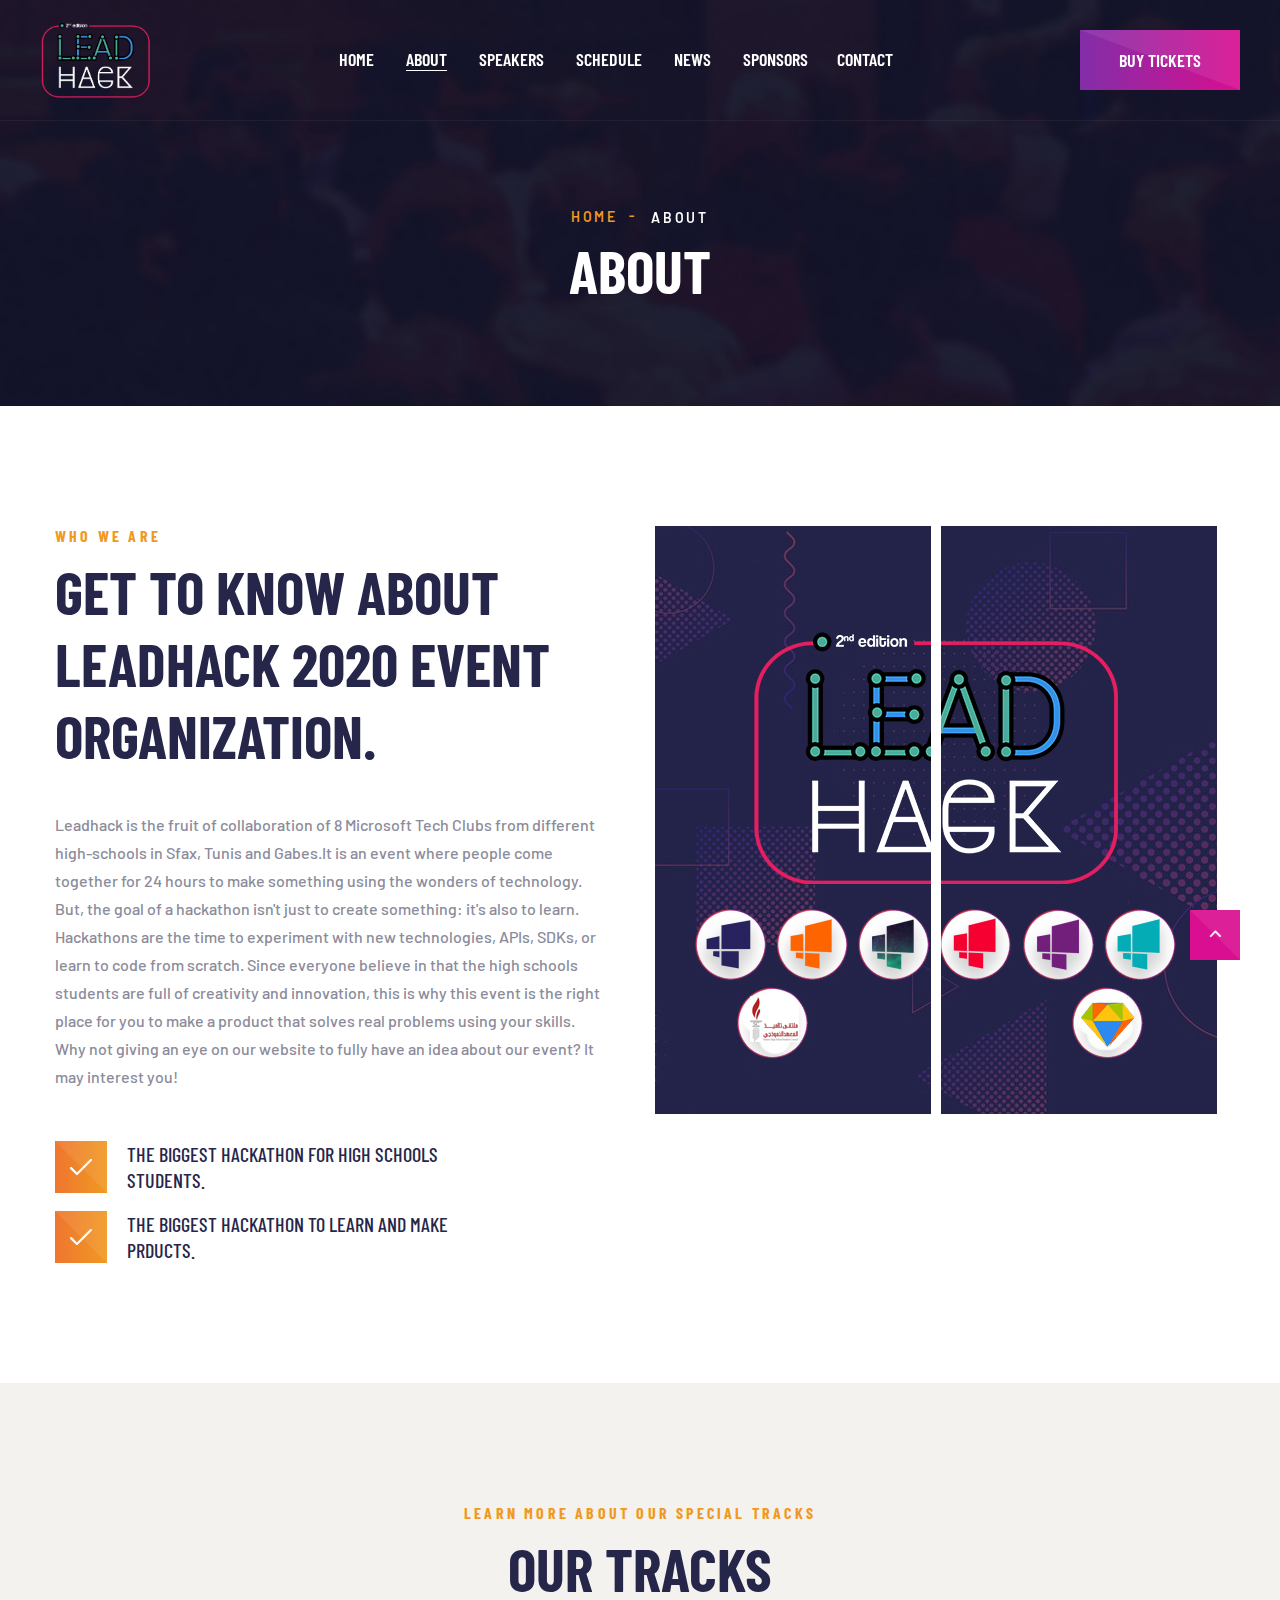
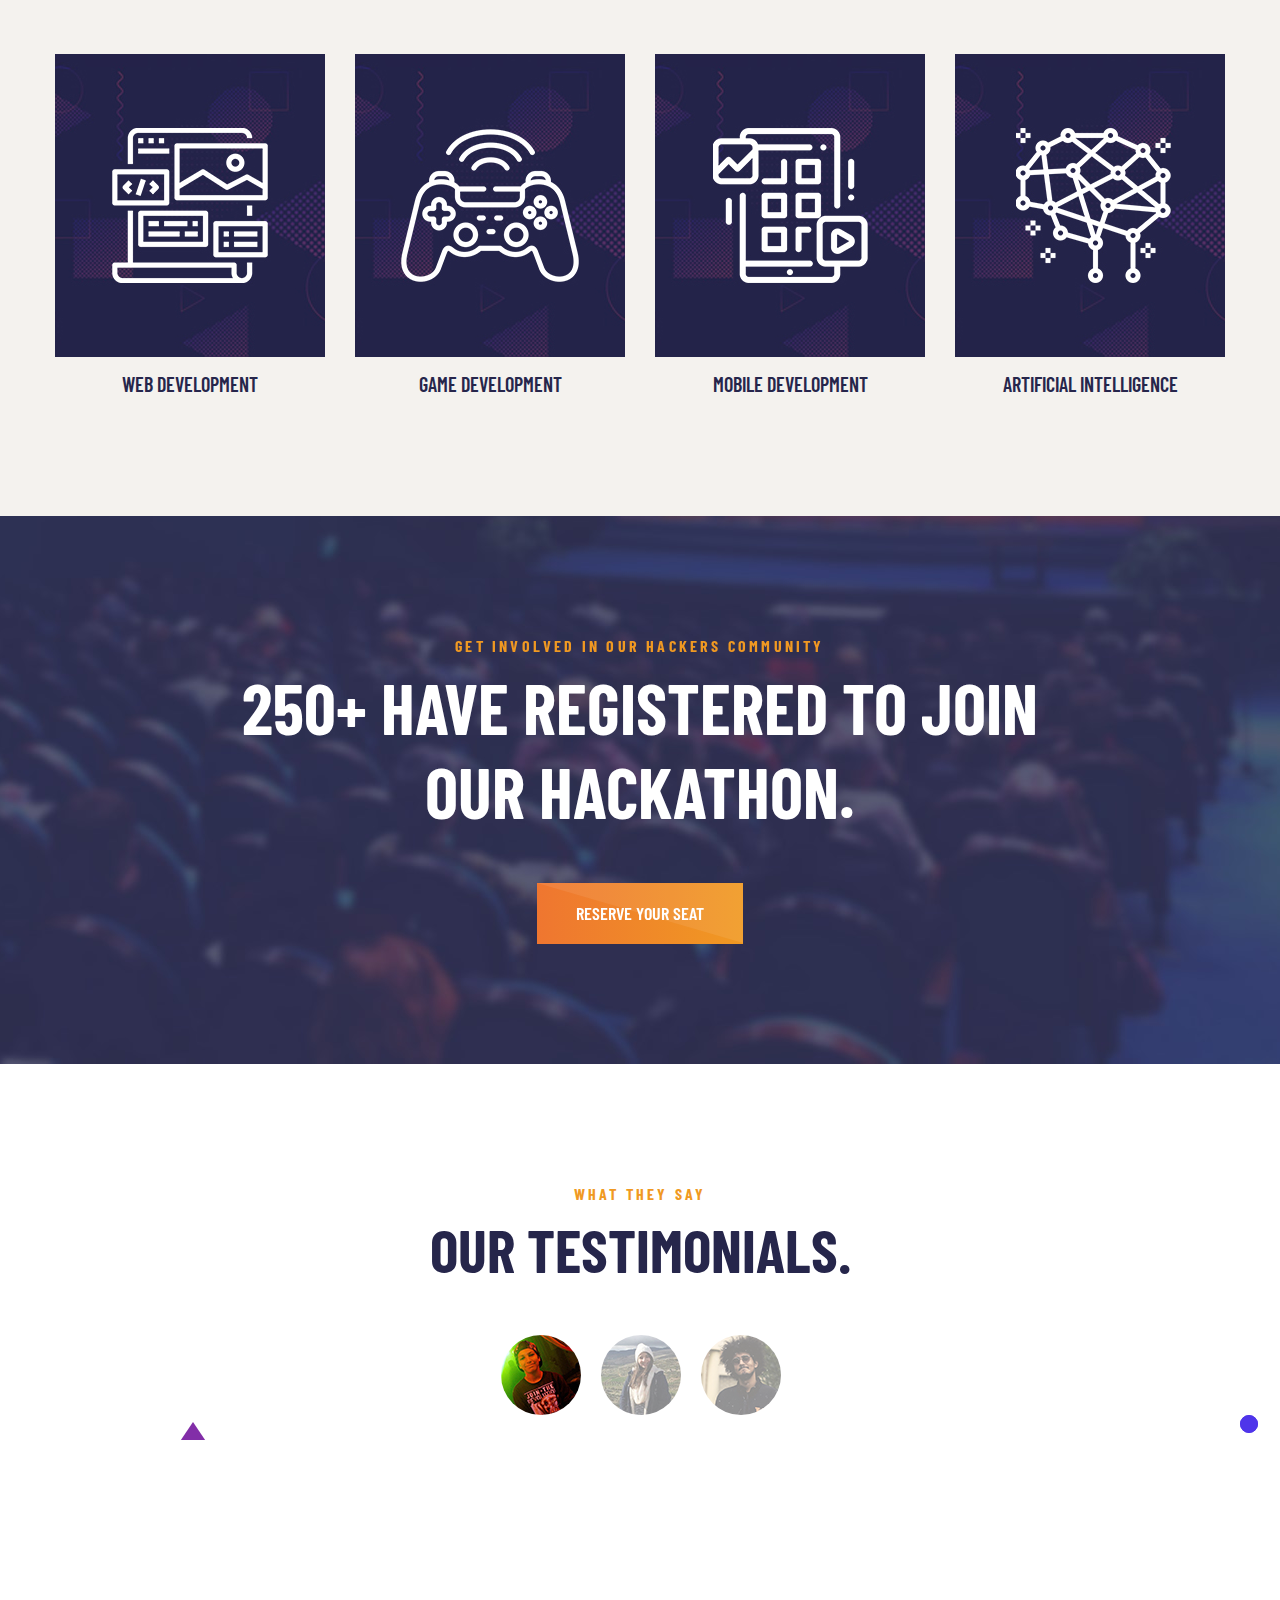
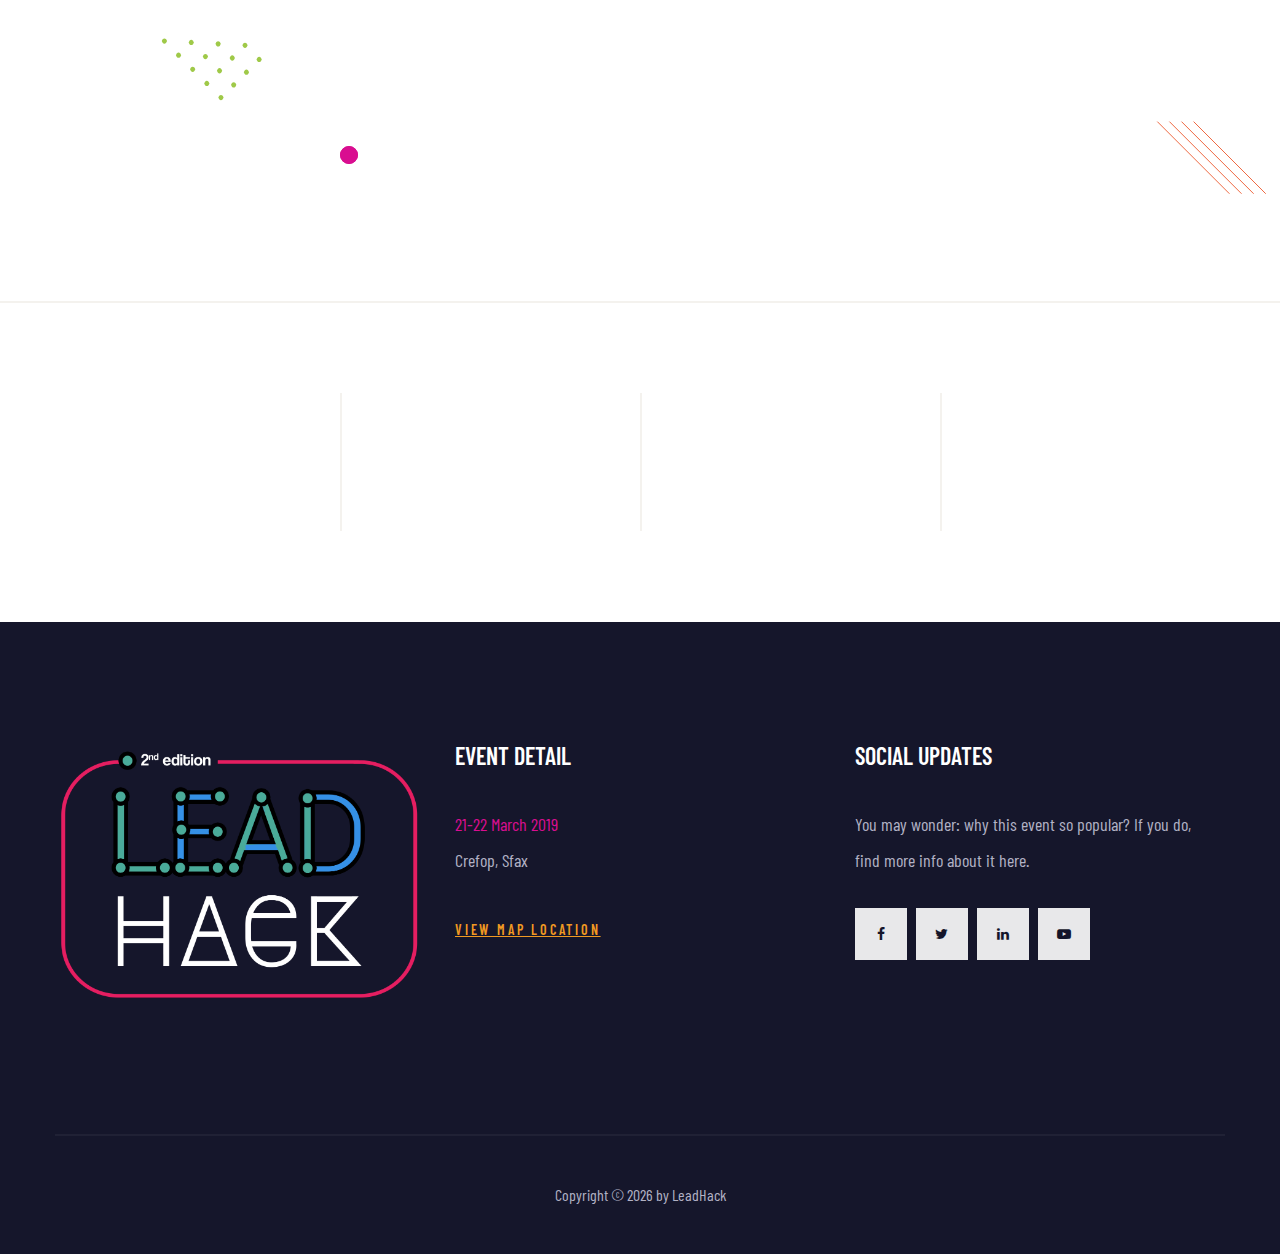
==== commit 5ce7f310: "bootstrap test" ====
--- a/about.html
+++ b/about.html
@@ -7,14 +7,13 @@
     <meta http-equiv="X-UA-Compatible" content="IE=edge">
     <link rel="icon" href="images/favicon.ico" type="image/x-icon">
     <link rel="stylesheet" type="text/css" href="https://fonts.googleapis.com/css?family=Barlow%7CBarlow+Condensed:300,400,500,600,700,900">
-    <link rel="stylesheet" type="text/css" href="https://stackpath.bootstrapcdn.com/bootstrap/4.4.1/css/bootstrap.min.css">
+    <link rel="stylesheet" href="css/bootstrap.css">
 	<!-- Global site tag (gtag.js) - Google Analytics -->
 	<script async src="https://www.googletagmanager.com/gtag/js?id=UA-23581568-13"></script>
 	<script>
 		window.dataLayer = window.dataLayer || [];
 		function gtag(){dataLayer.push(arguments);}
-		gtag('js', new Date());
-		
+		gtag('js', new Date());		
 		gtag('config', 'UA-23581568-13');
 	</script>
     <link rel="stylesheet" type="text/css" href="css/fonts.css">
--- a/css/style.min.css
+++ b/css/style.min.css
@@ -1 +1 @@
-@charset "UTF-8";a:focus,button:focus{outline:0!important}@-webkit-keyframes blink-1{0%{visibility:hidden}25%{visibility:visible}50%{visibility:hidden}75%{visibility:hidden}100%{visibility:hidden}}@keyframes blink-1{0%{visibility:hidden}25%{visibility:visible}50%{visibility:hidden}75%{visibility:hidden}100%{visibility:hidden}}@-webkit-keyframes blink-2{0%{visibility:visible}25%{visibility:visible}50%{visibility:hidden}75%{visibility:hidden}100%{visibility:visible}}@keyframes blink-2{0%{visibility:visible}25%{visibility:visible}50%{visibility:hidden}75%{visibility:hidden}100%{visibility:visible}}.fill{display:none}.apply-btn.disabled>.fill{background-color:#3fba9d!important;border:1px solid #3fba9d!important;-webkit-box-sizing:unset;box-sizing:unset;display:block;height:100%;left:-1px;position:absolute;top:-1px;z-index:-1;-webkit-animation:fillprogress 40s;animation:fillprogress 40s;-webkit-transition:all .2s ease-out;-o-transition:all .2s ease-out;transition:all .2s ease-out}@-webkit-keyframes fillprogress{from{width:0}to{width:100%}}@keyframes fillprogress{from{width:0}to{width:100%}}.navbar-container{padding-top:8px;margin:-44px auto}.navbar-container .navbar{height:80px;background-color:#fff;-webkit-transition:all .2s ease-in;-o-transition:all .2s ease-in;transition:all .2s ease-in;border-radius:10px;-webkit-box-shadow:0 2px 10px 0 rgba(0,0,0,.1);box-shadow:0 2px 10px 0 rgba(0,0,0,.1)}.navbar-container .navbar .brand-title{font-size:18px;font-weight:700;color:#fff}.navbar-container .navbar .brand-title span{margin-left:16px}.navbar-container .navbar .brand-title:hover{text-decoration:none}.navbar-container .navbar .nav-item{margin:0 4px;padding:0 4px;border-radius:3px;text-transform:uppercase;-webkit-transition:background-color .2s ease-in;-o-transition:background-color .2s ease-in;transition:background-color .2s ease-in}.navbar-container .navbar .nav-item:hover{background-color:#e6d2e7}.navbar-container .navbar .nav-item .nav-link{font-weight:700;font-size:16px}.navbar-container .navbar .nav-item .nav-link.active,.navbar-container .navbar .nav-item .nav-link.focus{color:#8166cd}.navbar-container .navbar .nav-item .nav-link:hover{color:#312457}.navbar-container .navbar .navbar-toggler{border:none}.navbar-container .navbar .navbar-toggler:hover{background-color:#e6d2e7}@media (max-width:991px){.navbar-container .navbar .navbar-nav{padding:16px;border-radius:10px;background-color:#fff}.navbar-container .navbar .nav-link{padding:16px;font-size:24px}.navbar-container .navbar #navbarResponsive{position:absolute;width:100%;top:calc(100% - 16px);left:0}.navbar-container .navbar #navbarResponsive:after{content:"";position:absolute;top:0;left:0;width:100%;height:100%;z-index:-1;-webkit-box-shadow:0 2px 10px 0 rgba(0,0,0,.1);box-shadow:0 2px 10px 0 rgba(0,0,0,.1);border-radius:10px}}#about{background-color:#6bc8b0}#about .art .text{margin-left:8rem}#about .art .line{width:320px}#about .art .line-1 .text{margin-top:-40px;margin-bottom:40px;margin-right:12px;margin-left:178px}#about .art .line-2 .text{margin-top:-48px;margin-bottom:56px;margin-left:227px}#about .art .line-3 .text{margin-top:-48px;margin-right:-9px}#welcome{background-color:#fff9f0;color:#000}#welcome p{color:#000}#welcome .cards>[class*=col-]{display:-webkit-box;display:-ms-flexbox;display:flex}#welcome .card{border:none;background:0 0;padding:0}#welcome .card .content{padding:32px 0}#welcome .card .content .heading{font-size:24px;font-weight:700;color:#312457;margin-bottom:8px}#welcome .card .content .body{font-size:18px}#tracks{background-color:#8166cd}#tracks .track-list{background-color:#fff9f0;border-radius:10px}#tracks .track-list .track-item{display:-webkit-box;display:-ms-flexbox;display:flex;-webkit-box-pack:center;-ms-flex-pack:center;justify-content:center;-webkit-box-align:center;-ms-flex-align:center;align-items:center;background:0 0;border-radius:10px;-webkit-box-sizing:border-box;box-sizing:border-box;-webkit-box-orient:vertical;-webkit-box-direction:normal;-ms-flex-direction:column;flex-direction:column;padding:2rem;font-size:24px;-webkit-transition:-webkit-transform .2s ease-in;transition:-webkit-transform .2s ease-in;-o-transition:transform .2s ease-in;transition:transform .2s ease-in;transition:transform .2s ease-in,-webkit-transform .2s ease-in}#tracks .track-list .track-item:nth-child(even){background-color:#fff}#tracks .track-list .track-item:focus{border:none!important;-webkit-box-shadow:none;box-shadow:none;background-color:#e6d2e7}#tracks .track-list .track-item .subtitle,#tracks .track-list .track-item .title{font-weight:700;text-align:center}#tracks .track-list .track-item .title{color:#312457}#tracks .track-list .track-item .subtitle{color:#8166cd;font-size:16px}#tracks .track-list .track-item .subtitle::after{content:url(../img/icon-right-arrow.svg);padding:0 8px;position:relative;top:1px}@media (min-width:992px){#tracks .track-list .track-item .subtitle{opacity:0;-webkit-transition:opacity .1s ease-in;-o-transition:opacity .1s ease-in;transition:opacity .1s ease-in}#tracks .track-list .track-item .subtitle::after{display:none}}#tracks .track-list .track-item:hover{border:2px solid #fff;background-color:#6bc8b0;-webkit-transform:scale(1.05);-ms-transform:scale(1.05);transform:scale(1.05);z-index:10}#tracks .track-list .track-item:hover .subtitle{opacity:1}#tracks .track-list .track-item:hover .subtitle::after{display:inline;opacity:1;-webkit-animation:slide-in .1s ease-in;animation:slide-in .1s ease-in}#trackModal .modal-content{border:none;border-radius:10px}#trackModal .modal-content .close{position:absolute;width:48px;height:48px;top:-24px;right:-24px;background:#fff;border-radius:50%;font-size:3rem;font-weight:400;opacity:1;color:#8166cd;-webkit-box-shadow:0 2px 10px 0 rgba(0,0,0,.1);box-shadow:0 2px 10px 0 rgba(0,0,0,.1);-webkit-transition:.1s ease-in background-color;-o-transition:.1s ease-in background-color;transition:.1s ease-in background-color}@media (max-width:768px){#trackModal .modal-content .close{background-color:#6bc8b0}}@media (max-width:576px){#trackModal .modal-content .close{top:0;right:0;-webkit-box-shadow:none;box-shadow:none}}#trackModal .modal-content .close:hover{background-color:#6bc8b0}#trackModal .modal-content .close span{position:relative;top:-5px}#trackModal .modal-content .modal-text{padding:48px;-webkit-box-flex:3;-ms-flex:3;flex:3}#trackModal .modal-content .modal-header{border:none;padding:0}#trackModal .modal-content .modal-header .modal-title{font-size:40px;font-weight:700;color:#ed4331}#trackModal .modal-content .modal-body{padding:16px 0;font-size:21px}@media (min-width:991px){#trackModal .modal-content .modal-body{min-height:320px}}#trackModal .modal-content .modal-footer{border:none;-webkit-box-pack:start;-ms-flex-pack:start;justify-content:flex-start;padding:32px 0 0 0}#trackModal .modal-content .modal-footer #nextTrack{border:none;background:0 0;color:#8166cd;font-weight:700}#trackModal .modal-content .modal-footer #nextTrack:hover{background-color:#e6d2e7}#trackModal .modal-content .modal-footer #nextTrack::after{content:url(../img/icon-right-arrow.svg);padding:0 8px}#trackModal .modal-content .track-img{-webkit-box-flex:2;-ms-flex:2;flex:2;border-radius:0 10px 10px 0;background-color:#ffd33d!important;background-size:160px 124px!important;-webkit-animation:bg-slide 6s linear infinite;animation:bg-slide 6s linear infinite}@-webkit-keyframes bg-slide{from{background-position:0 0}to{background-position:160px -124px}}@keyframes bg-slide{from{background-position:0 0}to{background-position:160px -124px}}@-webkit-keyframes slide-in{from{opacity:0;left:-16px}to{opacity:1;left:0}}@keyframes slide-in{from{opacity:0;left:-16px}to{opacity:1;left:0}}#schedule{background-color:#fff9f0}#schedule a{color:inherit}#schedule .speaker-type{font-weight:700;font-size:16px;text-transform:uppercase;color:#ffd33d}#schedule .speaker-profile{font-size:16px;color:#312457;font-weight:700}#schedule .nav-tabs{display:-webkit-box;display:-ms-flexbox;display:flex;-webkit-box-pack:center;-ms-flex-pack:center;justify-content:center;-ms-flex-wrap:nowrap;flex-wrap:nowrap;border:none}#schedule .nav-tabs .nav-item{width:100%;padding:24px;text-align:center;font-size:24px;font-weight:700;border:none;border-radius:10px 10px 0 0}#schedule .nav-tabs .nav-item#schedule-day-1{color:#8166cd}#schedule .nav-tabs .nav-item#schedule-day-2{color:#ff858a}#schedule .nav-tabs .nav-item#schedule-day-3{color:#ffd33d}#schedule .nav-tabs .nav-item:hover{background-color:#e6d2e7}#schedule .nav-tabs .nav-item.active{color:#fff!important}#schedule .nav-tabs .nav-item.active#schedule-day-1{background-color:#8166cd}#schedule .nav-tabs .nav-item.active#schedule-day-2{background-color:#ff858a}#schedule .nav-tabs .nav-item.active#schedule-day-3{background-color:#ffd33d}@media (max-width:575px){#schedule .nav-tabs{-ms-flex-wrap:wrap;flex-wrap:wrap;margin-bottom:8px}#schedule .nav-tabs .nav-item{border-radius:10px}}#schedule #scheduleTable .table{display:block}#schedule #scheduleTable .table td,#schedule #scheduleTable .table th{border:none}#schedule #scheduleTable .table td{font-size:18px;padding:20px;background-color:#fff}#schedule #scheduleTable .table td:first-child{font-weight:700;white-space:nowrap}#schedule #scheduleTable .table td:last-child{width:100%;max-width:720px}#schedule #scheduleTable .table tr{-webkit-box-sizing:border-box;box-sizing:border-box}#schedule #scheduleTable .table-1{border:2px solid #8166cd}#schedule #scheduleTable .table-1 tr{border-bottom:1px solid #8166cd}#schedule #scheduleTable .table-1 td:first-child{color:#8166cd;align-content:center}#schedule #scheduleTable .table-2{border:2px solid #ff858a}#schedule #scheduleTable .table-2 tr{border-bottom:1px solid #ff858a}#schedule #scheduleTable .table-2 td:first-child{color:#ff858a}#schedule #scheduleTable .table-3{border:2px solid #ffd33d}#schedule #scheduleTable .table-3 tr{border-bottom:1px solid #ffd33d}#schedule #scheduleTable .table-3 td:first-child{color:#ffd33d}#sponsors{color:#312457}#sponsors a{color:#312457;font-weight:700}#sponsors .logos{display:-webkit-box;display:-ms-flexbox;display:flex;-webkit-box-orient:vertical;-webkit-box-direction:normal;-ms-flex-direction:column;flex-direction:column;-webkit-box-align:center;-ms-flex-align:center;align-items:center}#sponsors .logos a{display:block}#sponsors .logos a:hover{text-decoration:none}#sponsors .logos img{margin-top:-30px;margin-right:17px;margin-left:-21px;margin-bottom:-106px}@media (max-width:767px){#sponsors .logos img{margin:16px 0}}#sponsors .logos .digital-ocean{width:280px}@media (max-width:575px){#sponsors .logos .digital-ocean{width:220px}}#faq{background-color:#fff9f0}#faq a{color:#8166cd;font-weight:700}#faq .contact-links{font-size:16px}#faq .contact-links a{margin:0 1rem}#faq .contact-links a img{margin:-4px 4px 0 0}#faq .contact-links a:hover{text-decoration:none;color:#312457}#faq #accordion .card{border:2px solid #ffd33d;border-radius:5px;-webkit-transition:border .2s linear;-o-transition:border .2s linear;transition:border .2s linear}#faq #accordion .card.active{border:2px solid #8166cd}#faq #accordion .card .card-header{text-align:left;color:#e15841;font-weight:700;font-size:18px;display:-webkit-box;display:-ms-flexbox;display:flex;-webkit-box-align:center;-ms-flex-align:center;align-items:center;border:none;background:0 0;white-space:normal}#faq #accordion .card .card-header::before{content:url(../img/icon-minus.svg);padding-top:7px;margin-right:1rem;-webkit-transition:all .4s ease-out;-o-transition:all .4s ease-out;transition:all .4s ease-out}#faq #accordion .card .card-header.collapsed::before{content:url(../img/icon-plus.svg)}#faq #accordion .card.transition .card-header::before{-webkit-animation:rotate .8s ease-out;animation:rotate .8s ease-out}#faq #accordion .card.transition.active .card-header::before{-webkit-animation:rotate .4s ease-out;animation:rotate .4s ease-out}#faq #accordion .card .card-body{color:#836643;font-size:16px}@-webkit-keyframes rotate{from{-webkit-transform:rotate(0);transform:rotate(0)}to{-webkit-transform:rotate(180deg);transform:rotate(180deg)}}@keyframes rotate{from{-webkit-transform:rotate(0);transform:rotate(0)}to{-webkit-transform:rotate(180deg);transform:rotate(180deg)}}#social .social-links{background-color:#8166cd;border-radius:10px;overflow:hidden}#social .social-links .row{margin:0}#social .social-links .social-link{-webkit-transition:background-color .1s ease-in;-o-transition:background-color .1s ease-in;transition:background-color .1s ease-in;display:-webkit-box;display:-ms-flexbox;display:flex;-webkit-box-pack:center;-ms-flex-pack:center;justify-content:center;-webkit-box-align:center;-ms-flex-align:center;align-items:center;padding:48px 0}#social .social-links .social-link:nth-child(odd){background-color:#9f8cdb}#social .social-links .social-link:hover{cursor:pointer}#social .social-links .social-link:hover.twitter{background-color:#1da1f2}#social .social-links .social-link:hover.facebook{background-color:#4267b2}#social .social-links .social-link:hover.instagram{background:#d6249f}#social .social-links .social-link:hover.linkedin{background-color:#0077b5}#social .social-links .social-link:hover.telegram{background-color:#32afed}#social .social-links .social-link:hover.medium{background-color:#000}#social .social-links .social-link .social-icon{display:block;width:32px;height:32px}#social .social-icon.facebook{background-image:url(../img/icon-facebook.svg)}#social .social-icon.instagram{background-image:url(../img/icon-instagram.svg)}#social .social-icon.linkedin{background-image:url(../img/icon-linkedin.svg)}#social .social-icon.twitter{background-image:url(../img/icon-twitter.svg)}#social .social-icon.telegram{background-image:url(../img/icon-telegram.svg)}#social .social-icon.medium{background-image:url(../img/icon-medium.svg)}#footer{background-color:#fff9f0;padding-bottom:0}#footer .footer-image{margin-top:32px;overflow:hidden}#footer .footer-animated-image{min-width:1600px;width:100%;margin-left:50%;-webkit-transform:translateX(-50%);-ms-transform:translateX(-50%);transform:translateX(-50%)}#footer #footerImage{position:relative}#footer #footerImage .background{width:100%}#footer #footerImage .art-item{position:absolute;height:auto}#footer #footerImage .art-item.circle{width:4.5%}#footer #footerImage .art-item.circle.big{width:5.5%}#footer #footerImage .art-item.circle.c1{top:52%;left:43%}#footer #footerImage .art-item.circle.c2{top:56%;left:84%}#footer #footerImage .art-item.box{width:6.5%}#footer #footerImage .art-item.box.b1{top:46%;left:2%}#footer #footerImage .art-item.box.b2{top:77%;left:55%}#footer #footerImage .art-item.vehicle{width:11%}#footer #footerImage .art-item.vehicle.v1{top:36%;left:17%}#footer .footer-container{background-color:#8166cd}#footer .footer-container .footer-bar{font-size:16px;color:#fff}#footer .footer-container .footer-bar div{padding:16px 0}#footer .footer-container .footer-bar a{color:#fff;opacity:.8;-webkit-transition:opacity .1s ease-in;-o-transition:opacity .1s ease-in;transition:opacity .1s ease-in}#footer .footer-container .footer-bar a:hover{text-decoration:none;opacity:1}button::-moz-focus-inner{border:0}:focus{outline:0}blockquote{padding:0;margin:0}button,input,select,textarea{outline:0}label{margin-bottom:0}p{margin:0}ol,ul{list-style:none;padding:0;margin:0}ol li,ul li{display:block}dl{margin:0}dd,dt{line-height:inherit}dt{font-weight:inherit}dd{margin-bottom:0}cite{font-style:normal}form{margin-bottom:0}address{margin-top:0;margin-bottom:0}figure{margin-bottom:0}html p a:hover{text-decoration:none}.bg-gray-700,.bg-gray-700 [class^=heading-],.bg-gray-700 h1,.bg-gray-700 h2,.bg-gray-700 h3,.bg-gray-700 h4,.bg-gray-700 h5,.bg-gray-700 h6,.bg-gray-900,.bg-gray-900 [class^=heading-],.bg-gray-900 h1,.bg-gray-900 h2,.bg-gray-900 h3,.bg-gray-900 h4,.bg-gray-900 h5,.bg-gray-900 h6,.bg-primary,.bg-primary [class^=heading-],.bg-primary h1,.bg-primary h2,.bg-primary h3,.bg-primary h4,.bg-primary h5,.bg-primary h6,.context-dark,.context-dark [class^=heading-],.context-dark h1,.context-dark h2,.context-dark h3,.context-dark h4,.context-dark h5,.context-dark h6{color:#fff}.page{position:relative;overflow:hidden;min-height:100vh}.page.fadeIn{animation-timing-function:ease-out}.page.fadeOut{animation-timing-function:ease-in}[data-x-mode] .page{opacity:1}html.boxed body{background:#f4f2ee url(../images/bg-pattern-boxed.png) repeat fixed}@media (min-width:1630px){html.boxed .page{max-width:1600px;margin-left:auto;margin-right:auto;box-shadow:0 0 23px 0 rgba(1,1,1,.1)}html.boxed .rd-navbar-static{max-width:1600px;margin-left:auto;margin-right:auto}html.boxed .rd-navbar-static.rd-navbar--is-stuck{max-width:1600px;width:100%;left:calc(50% - 1600px);right:calc(50% - 1600px)}}p+.heading-2,p+h2{margin-top:15px}h3+h5{margin-top:10px}h3+figure{margin-top:20px}h3+img{margin-top:42px}*+.row{margin-top:30px}*+.big{margin-top:20px}*+.text-block{margin-top:30px}@media (min-width:1200px){*+.row{margin-top:50px}}.row+.heading-3,.row+h3{margin-top:80px}.container+.container{margin-top:35px}.row+.row{margin-top:35px}@media (min-width:1200px){*+.rd-form{margin-top:30px}.container+.container{margin-top:60px}.row+.row{margin-top:60px}}@media (min-width:992px){.inset-lg-right-30{padding-right:30px}}.text-italic{font-style:italic}.text-normal{font-style:normal}.text-underline{text-decoration:underline}.text-strike{text-decoration:line-through}.font-weight-thin{font-weight:100}.font-weight-light{font-weight:300}.font-weight-regular{font-weight:400}.font-weight-medium{font-weight:500}.font-weight-sbold{font-weight:600}.font-weight-bold{font-weight:700}.font-weight-ubold{font-weight:900}.font-secondary{font-family:"Barlow Condensed",-apple-system,BlinkMacSystemFont,"Segoe UI",Roboto,"Helvetica Neue",Arial,sans-serif}.text-spacing-0{letter-spacing:0}.text-spacing-100{letter-spacing:.1em}.text-spacing-200{letter-spacing:.2em}.text-primary{color:#d90e90}.context-dark .text-secondary,.text-secondary{color:#f09922}.line-height-reset{line-height:0}.line-height-auto{line-height:1.2}.row-0{margin-bottom:0}.row-0:empty{margin-bottom:0}.row-0>*{margin-bottom:0}.row-10{margin-bottom:-10px}.row-10:empty{margin-bottom:0}.row-10>*{margin-bottom:10px}.row-15{margin-bottom:-15px}.row-15:empty{margin-bottom:0}.row-15>*{margin-bottom:15px}.row-20{margin-bottom:-20px}.row-20:empty{margin-bottom:0}.row-20>*{margin-bottom:20px}.row-30{margin-bottom:-30px}.row-30:empty{margin-bottom:0}.row-30>*{margin-bottom:30px}.row-50{margin-bottom:-50px}.row-50:empty{margin-bottom:0}.row-50>*{margin-bottom:50px}@media (min-width:992px){.row-lg-30{margin-bottom:-30px}.row-lg-30:empty{margin-bottom:0}.row-lg-30>*{margin-bottom:30px}.row-lg-50{margin-bottom:-50px}.row-lg-50:empty{margin-bottom:0}.row-lg-50>*{margin-bottom:50px}}.section-xs{padding:25px 0}.section-lg,.section-md,.section-sm,.section-xl{padding:50px 0}.section-collapse+.section-collapse{padding-top:0}.section-collapse:last-child{padding-bottom:0}html [class*=section-].section-bottom-0{padding-bottom:0}@media (max-width:991.98px){section.section-lg:first-of-type,section.section-md:first-of-type,section.section-sm:first-of-type,section.section-xl:first-of-type,section.section-xxl:first-of-type{padding-top:40px}}@media (min-width:768px){.section-sm{padding:60px 0}.section-md{padding:70px 0}.section-lg{padding:85px 0}}@media (min-width:992px){.section-md{padding:90px}.section-lg{padding:100px 0}}@media (min-width:1200px){.section-md{padding:110px 0}.section-lg{padding:120px 0}}.section-single{display:flex;text-align:center}.section-single p{margin-left:auto;margin-right:auto}.section-single *+.rights{margin-top:35px}@media (min-width:992px){.section-single *+.rights{margin-top:60px}}.section-single .rd-mailform-wrap{max-width:670px;margin-left:auto;margin-right:auto;text-align:center}.section-single *+.rd-mailform-wrap{margin-top:20px}.section-single-header{padding:calc(1em + 3vh) 0 calc(1em + 2vh)}.section-single-main{padding:calc(1em + 4vh) 0}.section-single-footer{padding:calc(1em + 2vh) 0 calc(1em + 3vh)}.section-single-inner{display:flex;flex-direction:column;align-items:center;justify-content:space-between;width:100%;min-height:100vh}.section-single-inner>*{width:100%}.grid-demo{letter-spacing:0;text-align:center}.grid-demo p{white-space:nowrap;overflow:hidden;text-overflow:ellipsis}.grid-demo *+p{margin-top:5px}.grid-demo *+.row{margin-top:20px}.grid-demo .row+.row{margin-top:0}@media (min-width:1200px){.grid-demo{text-align:left}.grid-demo p{white-space:normal;overflow:visible;text-overflow:unset}.grid-demo *+p{margin-top:25px}}.grid-demo-bordered .row{border:0 solid #f8f7f4;border-top-width:2px}.grid-demo-bordered .row:last-child{border-bottom-width:1px}.grid-demo-bordered [class*=col]{padding:5px 15px}.grid-demo-bordered [class*=col]:before{content:'';position:absolute;top:0;bottom:0;left:-1px;border-left:2px solid #f8f7f4}@media (min-width:768px){.grid-demo-bordered [class*=col]{padding:30px}}@media (min-width:1200px){.grid-demo-bordered [class*=col]{padding:50px 50px 45px}}.grid-demo-underlined .row{border-bottom:2px solid #f8f7f4}.grid-demo-underlined [class*=col]{padding:5px 15px}@media (min-width:768px){.grid-demo-underlined [class*=col]{padding-top:25px;padding-bottom:25px}}@media (min-width:1200px){.grid-demo-underlined [class*=col]{padding-top:45px;padding-bottom:45px}}.container-wide{max-width:1600px}.row-narrow{margin-left:-10px;margin-right:-10px}.row-narrow>[class*=col]{padding-left:10px;padding-right:10px}.row-narrow-xs{margin-left:-5px;margin-right:-5px}.row-narrow-xs>[class*=col]{padding-left:5px;padding-right:5px}.row-ten .col-1{flex:0 0 10%;max-width:10%}.row-ten .col-2{flex:0 0 20%;max-width:20%}.row-ten .col-3{flex:0 0 30%;max-width:30%}.row-ten .col-4{flex:0 0 40%;max-width:40%}.row-ten .col-5{flex:0 0 50%;max-width:50%}.row-ten .col-6{flex:0 0 60%;max-width:60%}.row-ten .col-7{flex:0 0 70%;max-width:70%}.row-ten .col-8{flex:0 0 80%;max-width:80%}.row-ten .col-9{flex:0 0 90%;max-width:90%}.row-ten .col-10{flex:0 0 100%;max-width:100%}@media (min-width:480px){.row-ten .col-xs-1{flex:0 0 10%;max-width:10%}.row-ten .col-xs-2{flex:0 0 20%;max-width:20%}.row-ten .col-xs-3{flex:0 0 30%;max-width:30%}.row-ten .col-xs-4{flex:0 0 40%;max-width:40%}.row-ten .col-xs-5{flex:0 0 50%;max-width:50%}.row-ten .col-xs-6{flex:0 0 60%;max-width:60%}.row-ten .col-xs-7{flex:0 0 70%;max-width:70%}.row-ten .col-xs-8{flex:0 0 80%;max-width:80%}.row-ten .col-xs-9{flex:0 0 90%;max-width:90%}.row-ten .col-xs-10{flex:0 0 100%;max-width:100%}}@media (min-width:576px){.row-ten .col-sm-1{flex:0 0 10%;max-width:10%}.row-ten .col-sm-2{flex:0 0 20%;max-width:20%}.row-ten .col-sm-3{flex:0 0 30%;max-width:30%}.row-ten .col-sm-4{flex:0 0 40%;max-width:40%}.row-ten .col-sm-5{flex:0 0 50%;max-width:50%}.row-ten .col-sm-6{flex:0 0 60%;max-width:60%}.row-ten .col-sm-7{flex:0 0 70%;max-width:70%}.row-ten .col-sm-8{flex:0 0 80%;max-width:80%}.row-ten .col-sm-9{flex:0 0 90%;max-width:90%}.row-ten .col-sm-10{flex:0 0 100%;max-width:100%}}@media (min-width:768px){.row-ten .col-md-1{flex:0 0 10%;max-width:10%}.row-ten .col-md-2{flex:0 0 20%;max-width:20%}.row-ten .col-md-3{flex:0 0 30%;max-width:30%}.row-ten .col-md-4{flex:0 0 40%;max-width:40%}.row-ten .col-md-5{flex:0 0 50%;max-width:50%}.row-ten .col-md-6{flex:0 0 60%;max-width:60%}.row-ten .col-md-7{flex:0 0 70%;max-width:70%}.row-ten .col-md-8{flex:0 0 80%;max-width:80%}.row-ten .col-md-9{flex:0 0 90%;max-width:90%}.row-ten .col-md-10{flex:0 0 100%;max-width:100%}}@media (min-width:992px){.row-ten .col-lg-1{flex:0 0 10%;max-width:10%}.row-ten .col-lg-2{flex:0 0 20%;max-width:20%}.row-ten .col-lg-3{flex:0 0 30%;max-width:30%}.row-ten .col-lg-4{flex:0 0 40%;max-width:40%}.row-ten .col-lg-5{flex:0 0 50%;max-width:50%}.row-ten .col-lg-6{flex:0 0 60%;max-width:60%}.row-ten .col-lg-7{flex:0 0 70%;max-width:70%}.row-ten .col-lg-8{flex:0 0 80%;max-width:80%}.row-ten .col-lg-9{flex:0 0 90%;max-width:90%}.row-ten .col-lg-10{flex:0 0 100%;max-width:100%}}@media (min-width:1200px){.row-ten .col-xl-1{flex:0 0 10%;max-width:10%}.row-ten .col-xl-2{flex:0 0 20%;max-width:20%}.row-ten .col-xl-3{flex:0 0 30%;max-width:30%}.row-ten .col-xl-4{flex:0 0 40%;max-width:40%}.row-ten .col-xl-5{flex:0 0 50%;max-width:50%}.row-ten .col-xl-6{flex:0 0 60%;max-width:60%}.row-ten .col-xl-7{flex:0 0 70%;max-width:70%}.row-ten .col-xl-8{flex:0 0 80%;max-width:80%}.row-ten .col-xl-9{flex:0 0 90%;max-width:90%}.row-ten .col-xl-10{flex:0 0 100%;max-width:100%}}@media (min-width:1800px){.row-ten .col-xxl-1{flex:0 0 10%;max-width:10%}.row-ten .col-xxl-2{flex:0 0 20%;max-width:20%}.row-ten .col-xxl-3{flex:0 0 30%;max-width:30%}.row-ten .col-xxl-4{flex:0 0 40%;max-width:40%}.row-ten .col-xxl-5{flex:0 0 50%;max-width:50%}.row-ten .col-xxl-6{flex:0 0 60%;max-width:60%}.row-ten .col-xxl-7{flex:0 0 70%;max-width:70%}.row-ten .col-xxl-8{flex:0 0 80%;max-width:80%}.row-ten .col-xxl-9{flex:0 0 90%;max-width:90%}.row-ten .col-xxl-10{flex:0 0 100%;max-width:100%}}@media (min-width:1200px){.row-xl-ten .col-xl-1{flex:0 0 10%;max-width:10%}.row-xl-ten .col-xl-2{flex:0 0 20%;max-width:20%}.row-xl-ten .col-xl-3{flex:0 0 30%;max-width:30%}.row-xl-ten .col-xl-4{flex:0 0 40%;max-width:40%}.row-xl-ten .col-xl-5{flex:0 0 50%;max-width:50%}.row-xl-ten .col-xl-6{flex:0 0 60%;max-width:60%}.row-xl-ten .col-xl-7{flex:0 0 70%;max-width:70%}.row-xl-ten .col-xl-8{flex:0 0 80%;max-width:80%}.row-xl-ten .col-xl-9{flex:0 0 90%;max-width:90%}.row-xl-ten .col-xl-10{flex:0 0 100%;max-width:100%}}.row-xl-ten .col-1{flex:0 0 10%;max-width:10%}.row-xl-ten .col-2{flex:0 0 20%;max-width:20%}.row-xl-ten .col-3{flex:0 0 30%;max-width:30%}.row-xl-ten .col-4{flex:0 0 40%;max-width:40%}.row-xl-ten .col-5{flex:0 0 50%;max-width:50%}.row-xl-ten .col-6{flex:0 0 60%;max-width:60%}.row-xl-ten .col-7{flex:0 0 70%;max-width:70%}.row-xl-ten .col-8{flex:0 0 80%;max-width:80%}.row-xl-ten .col-9{flex:0 0 90%;max-width:90%}.row-xl-ten .col-10{flex:0 0 100%;max-width:100%}@media (min-width:1800px){.row-xl-ten .col-xxl-1{flex:0 0 10%;max-width:10%}.row-xl-ten .col-xxl-2{flex:0 0 20%;max-width:20%}.row-xl-ten .col-xxl-3{flex:0 0 30%;max-width:30%}.row-xl-ten .col-xxl-4{flex:0 0 40%;max-width:40%}.row-xl-ten .col-xxl-5{flex:0 0 50%;max-width:50%}.row-xl-ten .col-xxl-6{flex:0 0 60%;max-width:60%}.row-xl-ten .col-xxl-7{flex:0 0 70%;max-width:70%}.row-xl-ten .col-xxl-8{flex:0 0 80%;max-width:80%}.row-xl-ten .col-xxl-9{flex:0 0 90%;max-width:90%}.row-xl-ten .col-xxl-10{flex:0 0 100%;max-width:100%}}@media (min-width:1800px){h4+.row-ten{margin-top:55px}*+.row-ten{margin-top:75px}}.bg-gray-700 .brand .brand-logo-dark,.bg-gray-900 .brand .brand-logo-dark,.bg-primary .brand .brand-logo-dark,.context-dark .brand .brand-logo-dark{display:none}.bg-gray-700 .brand .brand-logo-light,.bg-gray-900 .brand .brand-logo-light,.bg-primary .brand .brand-logo-light,.context-dark .brand .brand-logo-light{display:block}.bg-default{background-color:#fff}.bg-default:not([style*=background-])+.bg-default:not([style*=background-]){padding-top:0}.bg-gray-100{background-color:#f4f2ee}.bg-gray-100:not([style*=background-])+.bg-gray-100:not([style*=background-]){padding-top:0}.bg-gray-700{background-color:#2c343b}.bg-gray-700:not([style*=background-])+.bg-gray-700:not([style*=background-]){padding-top:0}.bg-gray-900{background-color:#15162b}.bg-gray-900:not([style*=background-])+.bg-gray-900:not([style*=background-]){padding-top:0}.bg-primary+.bg-primary{padding-top:0}.bg-image{background-size:cover;background-position:center}@media (min-width:992px){html:not(.tablet):not(.mobile) .bg-fixed{background-attachment:fixed}}.height-fill{position:relative;display:flex;flex-direction:column;align-items:stretch}.height-fill>*{flex-grow:1;flex-shrink:0}.object-inline{white-space:nowrap}.object-inline>*{display:inline-block;min-width:20px;vertical-align:top;white-space:normal}.object-inline>*+*{margin-left:5px}.oh{position:relative;overflow:hidden}.text-decoration-lines{position:relative;overflow:hidden;width:100%}.text-decoration-lines-content{position:relative;display:inline-block;min-width:170px;font-size:13px;text-transform:uppercase}.text-decoration-lines-content::after,.text-decoration-lines-content::before{content:'';position:absolute;height:1px;background:#f8f7f4;top:50%;width:100vw}.text-decoration-lines-content::before{left:0;transform:translate3d(-100%,0,0)}.text-decoration-lines-content::after{right:0;transform:translate3d(100%,0,0)}*+.text-decoration-lines{margin-top:30px}[style*='z-index: 1000;']{z-index:1101!important}.text-block>*{margin-left:.125em;margin-right:.125em}.privacy-link{display:inline-block}*+.privacy-link{margin-top:30px}@media (min-width:768px){.row-bordered-item+.row-bordered-item{position:relative}.row-bordered-item+.row-bordered-item:before{content:'';position:absolute;left:0;top:50%;height:138px;border-left:2px solid #f4f2ee;transform:translateY(-50%)}}@media (max-width:575.98px){.row-separated-item:nth-child(1n+2){border-top:1px solid #f4f2ee}}@media (min-width:576px) and (max-width:991.98px){.row-separated-item:nth-child(1n+3){border-top:1px solid #f4f2ee}.row-separated-item:nth-child(even){border-left:1px solid #f4f2ee}}@media (min-width:992px){.row-separated-item:nth-child(1n+4){border-top:1px solid #f4f2ee}.row-separated-item:nth-child(3n+2){border-left:1px solid #f4f2ee;border-right:1px solid #f4f2ee}}.rights{font-family:"Barlow Condensed",-apple-system,BlinkMacSystemFont,"Segoe UI",Roboto,"Helvetica Neue",Arial,sans-serif}body{font-size:16px;line-height:1.5;font-weight:500;-webkit-text-size-adjust:none;-webkit-font-smoothing:subpixel-antialiased}@media (min-width:768px){body{line-height:1.75}}@media (min-width:992px){body{line-height:1.75}}[class^=heading-],h1,h2,h3,h4,h5,h6{margin-bottom:0;text-transform:uppercase;font-family:"Barlow Condensed",-apple-system,BlinkMacSystemFont,"Segoe UI",Roboto,"Helvetica Neue",Arial,sans-serif;color:#26264b}[class^=heading-] a,[class^=heading-] a:active,[class^=heading-] a:focus,h1 a,h1 a:active,h1 a:focus,h2 a,h2 a:active,h2 a:focus,h3 a,h3 a:active,h3 a:focus,h4 a,h4 a:active,h4 a:focus,h5 a,h5 a:active,h5 a:focus,h6 a,h6 a:active,h6 a:focus{color:inherit}[class^=heading-] a:hover,h1 a:hover,h2 a:hover,h3 a:hover,h4 a:hover,h5 a:hover,h6 a:hover{color:#d90e90}.heading-1,h1{font-size:42px;line-height:.92857}@media (min-width:768px){.heading-1,h1{font-size:63px}}@media (min-width:992px){.heading-1,h1{font-size:98px}}@media (min-width:1200px){.heading-1,h1{font-size:140px}}.heading-4+.heading-1,h4+h1{margin-top:25px}@media (min-width:1200px){h4+h1{margin-top:0}}.heading-2,h2{font-size:36px;line-height:1.2}@media (min-width:992px){.heading-2,h2{font-size:49px}}@media (min-width:1200px){.heading-2,h2{font-size:70px}}.heading-6+.heading-2,.heading-6+h2,h6+.heading-2,h6+h2{margin-top:10px}.heading-3,h3{font-size:30px}@media (min-width:992px){.heading-3,h3{font-size:42px}}@media (min-width:1200px){.heading-3,h3{font-size:60px;line-height:1.2}}.heading-6+.heading-3,.heading-6+h3,h6+.heading-3,h6+h3{margin-top:10px}.heading-lg-postfix-15{margin-right:-15px}.heading-4,h4{font-size:22px;font-weight:600}@media (min-width:992px){.heading-4,h4{font-size:26px}}@media (min-width:1200px){.heading-4,h4{font-size:30px;line-height:1.2}}.badge-promo+.heading-4,.badge-promo+h4{margin-top:30px}.heading-5,h5{font-weight:500;font-size:20px;line-height:1.3}.heading-5 .big,h5 .big{line-height:1.2}@media (min-width:1200px){.heading-5 .big,h5 .big{font-size:24px}}.heading-6,h6{letter-spacing:.2em;font-size:16px;line-height:1.2;color:#f09922}.video-link+.heading-6,.video-link+h6{margin-top:10px}@media (min-width:1200px){.video-link+.heading-6,.video-link+h6{margin-top:20px}}.small,small{display:block;font-size:14px;line-height:1.28571}.mark,mark{padding:3px 5px;color:#fff;background:#d90e90}.big{font-size:18px;line-height:2}.lead{font-size:24px;line-height:34px;font-weight:300}code{padding:3px 5px;border-radius:.2rem;font-size:90%;color:#15162b;background:#f4f2ee}p [data-toggle=tooltip]{padding-left:.25em;padding-right:.25em;color:#d90e90}p [style*=max-width]{display:inline-block}.paragraph-inset-right-25{padding-right:25px}*+p{margin-top:15px}p+p{margin-top:12px}figure+p{margin-top:5px}img+p{margin-top:15px}.heading-2+p,h2+p{margin-top:12px}.heading-3+p,h3+p{margin-top:15px}.heading-5+p,h5+p{margin-top:5px}@media (min-width:992px){.heading-3+p,h3+p{margin-top:30px}}@media (min-width:1200px){.heading-3+p,h3+p{margin-top:40px}}::selection{background:#d90e90;color:#fff}::-moz-selection{background:#d90e90;color:#fff}.event-detail{font-family:"Barlow Condensed",-apple-system,BlinkMacSystemFont,"Segoe UI",Roboto,"Helvetica Neue",Arial,sans-serif;font-weight:400}.event-detail-time{color:#d90e90}.event-detail-link{display:inline-block;font-family:"Barlow Condensed",-apple-system,BlinkMacSystemFont,"Segoe UI",Roboto,"Helvetica Neue",Arial,sans-serif;font-size:14px;font-weight:600;letter-spacing:.2em;text-transform:uppercase;text-decoration:underline}.event-detail-link,.event-detail-link:active,.event-detail-link:focus{color:#f09922}.event-detail-link:hover{color:#d90e90}*+.event-detail{margin-top:10px}*+.event-detail-address{margin-top:0}*+.event-detail-link{margin-top:10px}@media (min-width:768px){*+.event-detail{margin-top:15px}}@media (min-width:992px){*+.event-detail{margin-top:25px}*+.event-detail-link{margin-top:20px}}@media (min-width:1200px){*+.event-detail{margin-top:35px}*+.event-detail-link{margin-top:40px}}.bg-gray-900 .event-detail{color:#b2b2c5}.button-overlay,.countdown-block-overlay,.icon-rect-overlay,.news-img-overlay,.pagination-classic-overlay,.section-swiper-content-overlay,.speaker-overlay,.sponsor-modern-overlay,.sponsor-overlay,.sponsor-ritmo-overlay,.tabs-custom .nav-link-overlay,.thumbnail-overlay,.triangle-overlay,.video-link-overlay{position:absolute;top:0;right:0;width:0;height:0;border-top:solid rgba(255,255,255,.08);border-top-width:74px;border-left:solid transparent;border-left-width:212px;pointer-events:none}.brand{display:inline-block}.brand .brand-logo-light{display:block}.brand .brand-logo-dark{display:none}.badge-promo{display:inline-block;position:relative;padding:6px 33px 9px;text-align:center}.badge-promo-text{position:relative;display:inline-block;max-width:390px;z-index:1;font-family:"Barlow Condensed",-apple-system,BlinkMacSystemFont,"Segoe UI",Roboto,"Helvetica Neue",Arial,sans-serif;font-size:14px;font-weight:700;text-transform:uppercase;letter-spacing:.2em}.badge-promo-icon{position:absolute;top:50%;left:50%;transform:translate(-50%,-50%);min-width:280px;width:280px;height:100%}@media (min-width:480px){.badge-promo-icon{width:100%}}a{transition:all .3s ease-in-out}a,a:active,a:focus,a:hover{text-decoration:none}a,a:active,a:focus{color:#26264b}a:hover{color:#d90e90}a[href*=mailto],a[href*=tel]{white-space:nowrap}.link-hover{color:#d90e90}.link-press{color:#d90e90}.link-inline{display:inline-block}.context-dark .link-inline{text-decoration:underline}.context-dark .link-inline,.context-dark .link-inline:active,.context-dark .link-inline:focus{color:inherit}.context-dark .link-inline:hover{color:inherit}.context-dark .link-inline:hover{text-decoration:none}.block-center{margin-left:auto;margin-right:auto}.block-lg{max-width:670px}.block-promo{max-width:950px}.block-promo *+h1{margin-top:10px}@media (min-width:1200px){.block-promo *+.list-inline{margin-top:30px}.block-promo *+.group{margin-top:40px}}.block-about{max-width:830px;margin-left:auto;margin-right:auto}.block-about-content{max-width:785px;margin-left:auto;margin-right:auto}.block-about-img{box-shadow:0 0 30px 0 rgba(0,0,0,.1)}*+.block-about-img{margin-top:20px}@media (min-width:992px){*+.block-about-img{margin-top:30px}}@media (min-width:1200px){*+.block-about-img{margin-top:55px}}.block-address{padding:30px 20px;font-family:"Barlow Condensed",-apple-system,BlinkMacSystemFont,"Segoe UI",Roboto,"Helvetica Neue",Arial,sans-serif;color:#fff;background-color:#d90e90}.block-address a,.block-address a:active,.block-address a:focus{color:#fff}.block-address a:hover{color:#f09922}.block-address .icon-rect.icon-white[class*=facebook],.block-address .icon-rect.icon-white[class*=linkedin],.block-address .icon-rect.icon-white[class*=twitter],.block-address .icon-rect.icon-white[class*=youtube]{color:#fff}.block-address .icon-rect.icon-white[class*=facebook]:hover,.block-address .icon-rect.icon-white[class*=linkedin]:hover,.block-address .icon-rect.icon-white[class*=twitter]:hover,.block-address .icon-rect.icon-white[class*=youtube]:hover{color:#fff}.block-address .icon-rect.icon-white:after{background-image:-webkit-linear-gradient(left,#ef7630 0,#f09922 100%);background-image:linear-gradient(to right,#ef7630 0,#f09922 100%);background-repeat:repeat-x}.block-address .icon-rect.icon-white,.block-address .icon-rect.icon-white:active,.block-address .icon-rect.icon-white:focus{color:#fff;background-color:#15162b}.block-address .icon-rect.icon-white:hover{color:#fff}.block-address-title{font-size:20px;font-weight:600;line-height:1.2;color:#fff}.block-address-text{font-size:16px;line-height:1.75;font-weight:600;opacity:.9}*+.block-address-item{margin-top:25px}@media (min-width:992px){.block-address{padding:55px}*+.block-address-item{margin-top:35px}}.box-minimal{text-align:center}.box-minimal .box-minimal-icon{font-size:50px;line-height:50px;color:#d90e90}.box-minimal-divider{width:36px;height:4px;margin-left:auto;margin-right:auto;background:#d90e90}.box-minimal-text{width:100%;max-width:320px;margin-left:auto;margin-right:auto}*+.box-minimal{margin-top:30px}*+.box-minimal-title{margin-top:10px}*+.box-minimal-divider{margin-top:20px}*+.box-minimal-text{margin-top:15px}.bg-gray-700 .box-minimal p,.bg-gray-900 .box-minimal p,.bg-primary .box-minimal p,.context-dark .box-minimal p{color:#8b8b9a}html .group{margin-bottom:-20px;margin-left:-15px}html .group:empty{margin-bottom:0;margin-left:0}html .group>*{margin-top:0;margin-bottom:20px;margin-left:15px}html .group-sm{margin-bottom:-10px;margin-left:-10px}html .group-sm:empty{margin-bottom:0;margin-left:0}html .group-sm>*{margin-top:0;margin-bottom:10px;margin-left:10px}html .group-xl{margin-bottom:-20px;margin-left:-30px}html .group-xl:empty{margin-bottom:0;margin-left:0}html .group-xl>*{margin-top:0;margin-bottom:20px;margin-left:30px}@media (min-width:992px){html .group-xl{margin-bottom:-20px;margin-left:-45px}html .group-xl>*{margin-bottom:20px;margin-left:45px}}html .group-custom{display:flex;flex-flow:wrap column;max-width:100%;margin-bottom:-10px}html .group-custom>*{flex-grow:1;width:100%;margin-top:0;margin-bottom:10px;padding-left:10px;padding-right:10px}@media (min-width:576px){html .group-custom{flex-flow:row nowrap;align-items:center}html .group-custom>*{margin-right:10px}html .group-custom>:last-child{margin-right:0}}*+.group-custom{margin-top:30px}*+.group{margin-top:30px}*+.group-sm{margin-top:30px}*+.group-xl{margin-top:20px}.unit{display:flex;flex:0 1 100%;margin-bottom:-30px;margin-left:-20px}.unit>*{margin-bottom:30px;margin-left:20px}.unit:empty{margin-bottom:0;margin-left:0}.unit-body{flex:0 1 auto}.unit-left,.unit-right{flex:0 0 auto;max-width:100%}.unit-spacing-xxs{margin-bottom:0;margin-left:-20px}.unit-spacing-xxs>*{margin-bottom:0;margin-left:20px}.unit-spacing-xs{margin-bottom:-10px;margin-left:-10px}.unit-spacing-xs>*{margin-bottom:10px;margin-left:10px}.unit-spacing-md{margin-bottom:-15px;margin-left:-20px}.unit-spacing-md>*{margin-bottom:15px;margin-left:20px}.unit-spacing-md-big{margin-bottom:-15px;margin-left:-30px}.unit-spacing-md-big>*{margin-bottom:15px;margin-left:30px}.unit-spacing-lg{margin-bottom:-15px;margin-left:-25px}.unit-spacing-lg>*{margin-bottom:15px;margin-left:25px}@media (min-width:1200px){.unit-spacing-lg{margin-bottom:-15px;margin-left:-45px}.unit-spacing-lg>*{margin-bottom:15px;margin-left:45px}}.list>li+li{margin-top:10px}.list-xs>li+li{margin-top:5px}.list-sm>li+li{margin-top:10px}.list-md>li+li{margin-top:18px}.list-lg>li+li{margin-top:25px}.list-xl>li+li{margin-top:30px}*+.list-md{margin-top:25px}@media (min-width:768px){.list-xl>li+li{margin-top:60px}*+.list-md{margin-top:35px}}@media (min-width:1200px){*+.list-md{margin-top:50px}}.list-inline>li{display:inline-block}.list-inline-xs{transform:translate3d(0,-8px,0);margin-bottom:-8px;margin-left:-3px;margin-right:-3px}.list-inline-xs>*{margin-top:8px;padding-left:3px;padding-right:3px}.list-inline-md{transform:translate3d(0,-8px,0);margin-bottom:-8px;margin-left:-10px;margin-right:-10px}.list-inline-md>*{margin-top:8px;padding-left:10px;padding-right:10px}@media (min-width:992px){.list-inline-md{margin-left:-15px;margin-right:-15px}.list-inline-md>*{padding-left:15px;padding-right:15px}}.list-inline-xl{transform:translate3d(0,-30px,0);margin-bottom:-30px;margin-left:-18px;margin-right:-18px}.list-inline-xl>*{margin-top:30px;padding-left:18px;padding-right:18px}*+.list-inline-xs{margin-top:20px}*+.list-inline-md{margin-top:30px}*+.list-inline-xl{margin-top:20px}@media (min-width:992px){*+.list-inline-xs{margin-top:30px}*+.list-inline-xl{margin-top:30px}}@media (min-width:1200px){*+.list-inline-md{margin-top:20px}*+.list-inline-xl{margin-top:50px}}.list-terms dt+dd{margin-top:10px}.list-terms dd+dt{margin-top:35px}*+.list-terms{margin-top:25px}@media (min-width:1200px){*+.list-terms{margin-top:40px}}.index-list{counter-reset:li}.index-list>li .list-index-counter:before{content:counter(li,decimal-leading-zero);counter-increment:li}.list-marked{text-align:left}.list-marked>li{position:relative;padding-left:25px;line-height:1.2}.list-marked>li::before{position:absolute;display:inline-block;left:0;top:0;min-width:25px;content:'\f105';font:400 16px/22px FontAwesome;color:#8c8c9a}.list-marked>li:hover:before{color:#d90e90}.list-marked a,.list-marked a:active,.list-marked a:focus{color:#8c8c9a}.list-marked a:hover{color:#26264b}.list-marked>li+li{margin-top:23px}*+.list-marked{margin-top:15px}p+.list-marked{margin-top:10px}.list-ordered{counter-reset:li;text-align:left}.list-ordered>li{position:relative;padding-left:25px}.list-ordered>li:before{position:absolute;content:counter(li,decimal) ".";counter-increment:li;top:0;left:0;display:inline-block;width:15px;color:#b2b2c5}.list-ordered>li+li{margin-top:10px}*+.list-ordered{margin-top:15px}img{display:inline-block;max-width:100%;height:auto}.img-responsive{width:100%}.images-box{display:inline-block;position:relative}.images-box-item{display:inline-block}.images-box-item img{box-shadow:0 0 30px 0 rgba(0,0,0,.1)}.images-box-item-left{position:absolute;left:0;right:35%;bottom:-20px;border-top:20px solid #fff;border-bottom:20px solid #fff;border-right:20px solid #fff}@media (min-width:768px){.images-box{text-align:right}.images-box-item-left{position:absolute;left:-90px;right:auto;bottom:-30px;border-width:30px}}@media (min-width:992px){.images-box{padding-left:15px}.images-box-item-left{left:-20px}}@media (min-width:1200px){.images-box{padding-left:0}.images-box-item-left{left:-120px}}.img-separated{position:relative;display:inline-block;overflow:hidden}.img-separated:before{content:'';position:absolute;top:0;bottom:0;left:50%;transform:translateX(-50%);pointer-events:none;width:10px;background-color:#fff}.img-round{position:relative;border-radius:50%;overflow:hidden}.icon{display:inline-block;font-size:18px;line-height:1}.icon::before{position:relative;display:inline-block;font-weight:400;font-style:normal;speak:none;text-transform:none}.icon-default{color:#2c343b}.icon-primary{color:#d90e90;fill:#d90e90}.icon-secondary{color:#f09922;fill:#f09922}.icon-success{color:#54c654;fill:#54c654}.icon-purple-heart{color:#822ea8;fill:#822ea8}.icon-dodger-blue{color:#518dfb;fill:#518dfb}.icon-pumpkin{color:#ff750f;fill:#ff750f}.icon-gray-900{color:#15162b;fill:#15162b}.icon[class*=facebook]{color:#2852bb}.icon[class*=twitter]{color:#46a4e6}.icon[class*=youtube]{color:#e83535}a.icon[class*=facebook],a.icon[class*=facebook]:active,a.icon[class*=facebook]:focus{color:#2852bb}a.icon[class*=facebook]:hover{color:#d90e90}a.icon[class*=twitter],a.icon[class*=twitter]:active,a.icon[class*=twitter]:focus{color:#46a4e6}a.icon[class*=twitter]:hover{color:#d90e90}a.icon[class*=youtube],a.icon[class*=youtube]:active,a.icon[class*=youtube]:focus{color:#e83535}a.icon[class*=youtube]:hover{color:#d90e90}.icon-circle{border-radius:50%}.icon-xs{font-size:14px}.icon-sm{font-size:16px}.icon-lg{font-size:20px}.icon-rect{display:inline-block;position:relative;overflow:hidden;width:52px;height:52px;line-height:52px;text-align:center}.icon-rect.icon-gray-900{z-index:1;opacity:.3;transition:.3s ease-out all}.icon-rect.icon-gray-900[class*=facebook],.icon-rect.icon-gray-900[class*=linkedin],.icon-rect.icon-gray-900[class*=twitter],.icon-rect.icon-gray-900[class*=youtube]{color:#fff}.icon-rect.icon-gray-900[class*=facebook]:hover,.icon-rect.icon-gray-900[class*=linkedin]:hover,.icon-rect.icon-gray-900[class*=twitter]:hover,.icon-rect.icon-gray-900[class*=youtube]:hover{color:#fff}.icon-rect.icon-gray-900:after{z-index:-1;content:'';position:absolute;top:0;bottom:0;left:0;right:0;background-image:-webkit-linear-gradient(left,#822ea8 0,#d90e90 100%);background-image:linear-gradient(to right,#822ea8 0,#d90e90 100%);background-repeat:repeat-x;transition:.3s ease-out all;opacity:0}.icon-rect.icon-gray-900,.icon-rect.icon-gray-900:active,.icon-rect.icon-gray-900:focus{color:#fff;background-color:#15162b}.icon-rect.icon-gray-900:hover{color:#fff;opacity:1}.icon-rect.icon-gray-900:hover:after{opacity:1}.icon-rect.icon-gray-900:hover .icon-rect-overlay{opacity:1;transform:scale(1)}.icon-rect.icon-white{z-index:1;opacity:.9;transition:.3s ease-out all}.icon-rect.icon-white[class*=facebook],.icon-rect.icon-white[class*=linkedin],.icon-rect.icon-white[class*=twitter],.icon-rect.icon-white[class*=youtube]{color:#15162b}.icon-rect.icon-white[class*=facebook]:hover,.icon-rect.icon-white[class*=linkedin]:hover,.icon-rect.icon-white[class*=twitter]:hover,.icon-rect.icon-white[class*=youtube]:hover{color:#fff}.icon-rect.icon-white:after{z-index:-1;content:'';position:absolute;top:0;bottom:0;left:0;right:0;background-image:-webkit-linear-gradient(left,#822ea8 0,#d90e90 100%);background-image:linear-gradient(to right,#822ea8 0,#d90e90 100%);background-repeat:repeat-x;transition:.3s ease-out all;opacity:0}.icon-rect.icon-white,.icon-rect.icon-white:active,.icon-rect.icon-white:focus{color:#fff;background-color:#fff}.icon-rect.icon-white:hover{color:#fff;opacity:1}.icon-rect.icon-white:hover:after{opacity:1}.icon-rect-overlay{transform:scale(.3);transform-origin:right top;opacity:0;transition:.3s ease-out all}.icon-rect.icon-white:hover .icon-rect-overlay{opacity:1;transform:scale(1)}.svg-icon-sm{width:23px;height:23px}.svg-icon-sm-1{width:22px;height:22px}.svg-icon-md{width:30px;height:30px}.svg-icon-lg{width:60px;height:60px}.icon-rect{position:relative;overflow:hidden;display:inline-flex;justify-content:center;align-items:center;width:52px;height:52px;line-height:50px}.icon-rect-secodanry{background-image:-webkit-linear-gradient(left,#ef7630 0,#f09922 100%);background-image:linear-gradient(to right,#ef7630 0,#f09922 100%);background-repeat:repeat-x}.icon-rect-secodanry>svg{fill:#fff}.icon-rect-secodanry .icon-rect-overlay{opacity:1;transform:scale(1)}.svg-icon-primary{fill:url(#svg-gradient-primary) #d90e90}.block-with-svg-gradients{opacity:0;position:fixed;left:-50vw}.table-custom{width:100%;min-width:510px;max-width:100%;text-align:left;background:#fff;border-collapse:collapse}.table-custom td,.table-custom th{color:#2c343b;background:#fff}.table-custom th{padding:35px 24px;font-family:"Barlow Condensed",-apple-system,BlinkMacSystemFont,"Segoe UI",Roboto,"Helvetica Neue",Arial,sans-serif;font-size:14px;font-weight:700;letter-spacing:.05em;text-transform:uppercase;background:#f8f7f4}@media (max-width:991.98px){.table-custom th{padding-top:20px;padding-bottom:20px}}.table-custom td{padding:17px 24px}.table-custom tbody tr:first-child td{border-top:0}.table-custom tr td{border-bottom:1px solid #ccc}.table-custom tfoot td{font-weight:700}*+.table-custom-responsive{margin-top:30px}@media (min-width:768px){*+.table-custom-responsive{margin-top:40px}}.table-custom.table-custom-primary thead{background-image:-webkit-linear-gradient(left,#822ea8 0,#d90e90 100%);background-image:linear-gradient(to right,#822ea8 0,#d90e90 100%);background-repeat:repeat-x}.table-custom.table-custom-primary thead th{color:#fff;background-color:transparent;border:0}.table-custom.table-custom-primary tbody tr:hover td{background:#f8f7f4}.table-custom.table-custom-bordered tr td:first-child{border-left:0}.table-custom.table-custom-bordered tr td:last-child{border-right:0}.table-custom.table-custom-bordered td{border:1px solid #ccc}.table-custom.table-custom-bordered tbody>tr:first-of-type>td{border-top:0}.table-custom.table-custom-striped{border-bottom:1px solid #ccc}.table-custom.table-custom-striped tbody tr:nth-of-type(odd) td{background:0 0}.table-custom.table-custom-striped tbody tr:nth-of-type(even) td{background:#f8f7f4}.table-custom.table-custom-striped tbody td{border:0}.table-custom.table-custom-striped tfoot td:not(:first-child){border-left:0}@media (max-width:991.98px){.table-custom-responsive{display:block;width:100%;overflow-x:auto;-ms-overflow-style:-ms-autohiding-scrollbar}.table-custom-responsive.table-bordered{border:0}}hr{margin-top:0;margin-bottom:0;border-top:2px solid #f4f2ee}.divider{font-size:0;line-height:0;overflow:hidden}.divider::after{content:'';display:inline-block;width:1170px;height:2px;background-color:#d90e90}.divider-gray-100:after{background-color:#f4f2ee}.divider-gray-900{background-color:#15162b}.divider-gray-900:after{background-color:rgba(255,255,255,.05)}.container+.divider{margin-top:40px}@media (min-width:1200px){.container+.divider{margin-top:50px}}.button{position:relative;overflow:hidden;display:inline-block;padding:19px 39px;font-size:18px;line-height:1.25;border:0;font-family:"Barlow Condensed",-apple-system,BlinkMacSystemFont,"Segoe UI",Roboto,"Helvetica Neue",Arial,sans-serif;font-weight:600;letter-spacing:0;text-transform:uppercase;white-space:nowrap;text-overflow:ellipsis;text-align:center;cursor:pointer;vertical-align:middle;user-select:none;transition:.2s all ease-in-out}.button.button-icon{display:inline-flex;justify-content:center;align-items:center;vertical-align:middle}.button.button-icon .icon{position:relative;display:inline-block;vertical-align:middle;color:inherit;font-size:1.55em;line-height:1em}.button.button-icon-left .icon{padding-right:11px}.button.button-icon-right{flex-direction:row-reverse}.button.button-icon-right .icon{padding-left:11px}.button.button-icon.button-link .icon{top:5px;font-size:1em}.button.button-icon.button-xs .icon{top:.05em;font-size:1.2em;padding-right:8px}.button.button-icon.button-xs .button-icon-right{padding-left:8px}.button-block{display:block;width:100%}.button-default,.button-default:focus{color:#ccc;background-color:#2c343b;border-color:#2c343b}.button-default.active,.button-default:active,.button-default:hover{color:#fff;background-color:#d90e90;border-color:#d90e90}.button-default.button-ujarak::before{background:#d90e90}.button-gray-100,.button-gray-100:focus{color:#151515;background-color:#f4f2ee;border-color:#f4f2ee}.button-gray-100.active,.button-gray-100:active,.button-gray-100:hover{color:#151515;background-color:#eae6df;border-color:#eae6df}.button-gray-100.button-ujarak::before{background:#eae6df}.button-primary,.button-primary:active,.button-primary:focus,.button-secondary,.button-secondary:active,.button-secondary:focus{color:#fff;z-index:1}.button-primary:active:after,.button-primary:active:before,.button-primary:after,.button-primary:before,.button-primary:focus:after,.button-primary:focus:before,.button-secondary:active:after,.button-secondary:active:before,.button-secondary:after,.button-secondary:before,.button-secondary:focus:after,.button-secondary:focus:before{z-index:-2;content:'';position:absolute;top:0;bottom:0;left:0;right:0;transition:.3s ease-out all}.button-primary:active:after,.button-primary:after,.button-primary:focus:after,.button-secondary:active:after,.button-secondary:after,.button-secondary:focus:after{opacity:0}.button-primary:hover,.button-secondary:hover{color:#fff}.button-primary:hover:after,.button-secondary:hover:after{opacity:1;z-index:-1}.button-primary:before{background-image:-webkit-linear-gradient(left,#822ea8 0,#d90e90 100%);background-image:linear-gradient(to right,#822ea8 0,#d90e90 100%);background-repeat:repeat-x}.button-primary:after{background-image:-webkit-linear-gradient(left,#d90e90 0,#822ea8 100%);background-image:linear-gradient(to right,#d90e90 0,#822ea8 100%);background-repeat:repeat-x}.button-secondary:before{background-image:-webkit-linear-gradient(left,#ef7630 0,#f09922 100%);background-image:linear-gradient(to right,#ef7630 0,#f09922 100%);background-repeat:repeat-x}.button-secondary:after{background-image:-webkit-linear-gradient(left,#f09922 0,#ef7630 100%);background-image:linear-gradient(to right,#f09922 0,#ef7630 100%);background-repeat:repeat-x}.button-default-outline,.button-default-outline:focus{color:#ccc;background-color:transparent;border-color:#2c343b}.button-default-outline.active,.button-default-outline:active,.button-default-outline:hover{color:#fff;background-color:#d90e90;border-color:#d90e90}.button-default-outline.button-ujarak::before{background:#d90e90}.button-ghost{border:0;background-color:transparent}.button-ghost:hover{color:#fff;background:#d90e90}.button-facebook,.button-facebook:focus{color:#fff;background-color:#2852bb;border-color:#2852bb}.button-facebook.active,.button-facebook:active,.button-facebook:hover{color:#fff;background-color:#2449a6;border-color:#2449a6}.button-facebook.button-ujarak::before{background:#2449a6}.button-twitter,.button-twitter:focus{color:#fff;background-color:#46a4e6;border-color:#46a4e6}.button-twitter.active,.button-twitter:active,.button-twitter:hover{color:#fff;background-color:#3099e3;border-color:#3099e3}.button-twitter.button-ujarak::before{background:#3099e3}.button-google,.button-google:focus{color:#fff;background-color:#e83535;border-color:#e83535}.button-google.active,.button-google:active,.button-google:hover{color:#fff;background-color:#e51e1e;border-color:#e51e1e}.button-google.button-ujarak::before{background:#e51e1e}.button-shadow{box-shadow:0 0 30px 0 rgba(0,0,0,.1)}.button-shadow:hover{box-shadow:0 9px 10px 0 rgba(204,204,204,.15)}.button-shadow:active,.button-shadow:focus{box-shadow:none}.button-ujarak{position:relative;z-index:0;transition:background .4s,border-color .4s,color .4s}.button-ujarak::before{content:'';position:absolute;top:0;left:0;width:100%;height:100%;background:#d90e90;z-index:-1;opacity:0;transform:scale3d(.7,1,1);transition:transform .42s,opacity .42s;border-radius:inherit}.button-ujarak,.button-ujarak::before{transition-timing-function:cubic-bezier(.2,1,.3,1)}.button-ujarak:hover{transition:background .4s .4s,border-color .4s 0s,color .2s 0s}.button-ujarak:hover::before{opacity:1;transform:translate3d(0,0,0) scale3d(1,1,1)}.button-xs{padding:8px 17px}.button-sm{padding:10px 30px;font-size:18px;line-height:1.5}.button-lg{padding:28px 49px;font-size:18px;line-height:1.25}.button-xl{padding:28px 49px;font-size:18px;line-height:1.25}@media (min-width:992px){.button-xl{padding:33px 74px}}.button-circle{border-radius:30px}.button-round-1{border-radius:5px}.button-round-2{border-radius:10px}.btn-primary{border-radius:3px;font-family:"Barlow Condensed",-apple-system,BlinkMacSystemFont,"Segoe UI",Roboto,"Helvetica Neue",Arial,sans-serif;font-weight:600;letter-spacing:.05em;text-transform:uppercase;transition:.33s}.btn-primary,.btn-primary:active,.btn-primary:focus{color:#fff;background:#d90e90;border-color:#d90e90}.btn-primary:hover{color:#fff;background:#000;border-color:#000}*+.button{margin-top:20px}.row+.button{margin-top:30px}@media (min-width:992px){.row+.button{margin-top:45px}}@media (min-width:1200px){*+.button{margin-top:30px}*+.button-offset-xl{margin-top:50px}.row+.button{margin-top:60px}.list-inline-xl+.button{margin-top:50px}}.rd-form{position:relative;text-align:left}.rd-form .button{padding-top:10px;padding-bottom:10px;min-height:78px}*+.rd-form{margin-top:20px}@media (min-width:992px){*+.rd-form{margin-top:30px}}@media (min-width:1200px){*+.rd-form{margin-top:50px}}input:-webkit-autofill~.form-validation,input:-webkit-autofill~label{color:#000!important}.form-wrap{position:relative}.form-wrap.has-error .form-input{border-color:#f5543f}.form-wrap.has-focus .form-input{border-color:#d90e90}.form-wrap+*{margin-top:20px}.form-input{display:block;width:100%;min-height:78px;padding:23px 36px;font-size:18px;font-weight:500;line-height:31px;color:#8c8c9a;background-color:#f4f2ee;background-image:none;border-radius:0;-webkit-appearance:none;transition:.3s ease-in-out;border:1px solid #f4f2ee}.form-input:focus{outline:0}textarea.form-input{height:272px;min-height:78px;max-height:462px;resize:vertical}.recaptcha div{display:block;transform-origin:0 0}.recaptcha iframe{display:block}.form-label,.form-label-outside{margin-bottom:0;color:#8c8c9a;font-weight:500}.form-label{position:absolute;top:39px;left:0;right:0;padding-left:36px;padding-right:36px;font-size:18px;font-weight:500;line-height:31px;pointer-events:none;text-align:left;z-index:9;transition:.25s;will-change:transform;transform:translateY(-50%)}.form-label.focus{opacity:0}.form-label.auto-fill{color:#8c8c9a}.form-label-outside{width:100%;margin-bottom:4px}@media (min-width:768px){.form-label-outside{position:static}.form-label-outside,.form-label-outside.auto-fill,.form-label-outside.focus{transform:none}}[data-x-mode=true] .form-label{pointer-events:auto}.form-validation{position:absolute;right:8px;top:0;z-index:11;margin-top:2px;font-size:9px;font-weight:400;line-height:12px;letter-spacing:0;color:#f5543f;transition:.3s}.form-validation-left .form-validation{right:auto;left:8px}#form-output-global{position:fixed;bottom:30px;left:15px;z-index:2000;visibility:hidden;transform:translate3d(-500px,0,0);transition:.3s all ease}#form-output-global.active{visibility:visible;transform:translate3d(0,0,0)}@media (min-width:576px){#form-output-global{left:30px}}.form-output{position:absolute;top:100%;left:0;font-size:10px;font-weight:400;line-height:1.2;margin-top:2px;transition:.3s;opacity:0;visibility:hidden}.form-output.active{opacity:1;visibility:visible}.form-output.error{color:#f5543f}.form-output.success{color:#54c654}.checkbox .checkbox-custom,.checkbox-inline .checkbox-custom,.radio .radio-custom,.radio-inline .radio-custom{opacity:0}.checkbox .checkbox-custom,.checkbox .checkbox-custom-dummy,.checkbox-inline .checkbox-custom,.checkbox-inline .checkbox-custom-dummy,.radio .radio-custom,.radio .radio-custom-dummy,.radio-inline .radio-custom,.radio-inline .radio-custom-dummy{position:absolute;left:0;width:14px;height:14px;outline:0;cursor:pointer}.checkbox .checkbox-custom-dummy,.checkbox-inline .checkbox-custom-dummy,.radio .radio-custom-dummy,.radio-inline .radio-custom-dummy{pointer-events:none;background:#fff}.checkbox .checkbox-custom-dummy::after,.checkbox-inline .checkbox-custom-dummy::after,.radio .radio-custom-dummy::after,.radio-inline .radio-custom-dummy::after{position:absolute;opacity:0;transition:.22s}.checkbox .checkbox-custom:focus,.checkbox-inline .checkbox-custom:focus,.radio .radio-custom:focus,.radio-inline .radio-custom:focus{outline:0}.checkbox input,.checkbox-inline input,.radio input,.radio-inline input{position:absolute;width:1px;height:1px;padding:0;overflow:hidden;clip:rect(0,0,0,0);white-space:nowrap;border:0}.checkbox-custom:checked+.checkbox-custom-dummy:after,.radio-custom:checked+.radio-custom-dummy:after{opacity:1}.radio,.radio-inline{padding-left:28px}.radio .radio-custom-dummy,.radio-inline .radio-custom-dummy{top:1px;left:0;width:18px;height:18px;border-radius:50%;border:1px solid #b2b2c5}.radio .radio-custom-dummy::after,.radio-inline .radio-custom-dummy::after{content:'';top:3px;right:3px;bottom:3px;left:3px;background:#2c343b;border-radius:inherit}.checkbox,.checkbox-inline{padding-left:28px}.checkbox .checkbox-custom-dummy,.checkbox-inline .checkbox-custom-dummy{left:0;width:18px;height:18px;margin:0;border:1px solid #b2b2c5}.checkbox .checkbox-custom-dummy::after,.checkbox-inline .checkbox-custom-dummy::after{content:'\f222';font-family:"Material Design Icons";position:absolute;top:-1px;left:-2px;font-size:20px;line-height:18px;color:#ccc}.toggle-custom{padding-left:60px;-webkit-appearance:none}.toggle-custom:checked~.checkbox-custom-dummy::after{background:#d90e90;transform:translate(20px,-50%)}.toggle-custom~.checkbox-custom-dummy{position:relative;display:inline-block;margin-top:-1px;width:44px;height:20px;background:#f4f2ee;cursor:pointer}.toggle-custom~.checkbox-custom-dummy::after{content:'';position:absolute;display:inline-block;width:16px;height:16px;left:0;top:50%;background:#b2b2c5;transform:translate(4px,-50%);opacity:1;transition:.22s}.rd-form-inline{display:flex;flex-wrap:wrap;justify-content:center;align-items:stretch;text-align:center;margin-bottom:-10px;margin-left:-10px}.rd-form-inline:empty{margin-bottom:0;margin-left:0}.rd-form-inline>*{margin-top:0;margin-bottom:10px;margin-left:10px}.rd-form-inline>*{margin-top:0}.rd-form-inline .form-wrap{flex-grow:1;min-width:270px}.rd-form-inline .form-wrap-select{text-align:left}.rd-form-inline .form-button{flex-shrink:0;max-width:calc(100% - 10px);min-height:78px}.rd-form-inline .form-button .button{min-height:inherit}@media (min-width:576px){.rd-form-inline .button{display:block}}.rd-form-inline.rd-form-inline-centered{justify-content:center}.form-sm .button,.form-sm .form-input{padding-top:9px;padding-bottom:9px;min-height:50px}.form-sm .form-validation{top:-16px}.form-sm .form-label{top:25px}.form-sm *+.button{margin-top:10px}.form-lg .form-input,.form-lg .form-label,.form-lg .select2-container .select2-choice{font-size:16px}.form-lg .form-input,.form-lg .select2-container .select2-choice{min-height:88px;padding-top:29px;padding-bottom:29px;font-size:16px}.form-lg .form-button{min-height:90px}.form-lg .form-label{top:45px}.news{max-width:370px;margin-left:auto;margin-right:auto;text-align:left}.news-img a{position:relative;overflow:hidden;display:inline-block}.news-img+.news-meta{margin-top:30px}.news-img-overlay{border-top-color:rgba(217,14,144,.8);transform:scale(.3);transform-origin:right top;opacity:0;transition:.3s ease-out all}.news-img a:hover .news-img-overlay{opacity:1;transform:scale(1)}.news-meta{font-family:"Barlow Condensed",-apple-system,BlinkMacSystemFont,"Segoe UI",Roboto,"Helvetica Neue",Arial,sans-serif;line-height:1.2}.news-author{display:inline-block;margin-right:8px;text-decoration:underline}.news-author,.news-author:active,.news-author:focus{color:#f09922}.news-author:hover{color:#d90e90}.news-time{display:inline-block;margin-left:8px}.news-time,.news-time:active,.news-time:focus{color:inherit}.news-time:hover{color:#d90e90}.news-link{display:inline-block;font-family:"Barlow Condensed",-apple-system,BlinkMacSystemFont,"Segoe UI",Roboto,"Helvetica Neue",Arial,sans-serif;font-size:14px;font-weight:600;text-transform:uppercase;letter-spacing:.2em}.news-link,.news-link:active,.news-link:focus{color:#26264b}.news-link:hover{color:#d90e90}.news-link:hover{text-decoration:underline}.news-link:hover *{text-decoration:underline}*+.news-title{margin-top:7px}*+.news-link{margin-top:20px}@media (min-width:992px){*+.news-link{margin-top:30px}}@media (min-width:1200px){*+.news-text{margin-top:20px}*+.news-link{margin-top:35px}}.post{margin-bottom:4rem}.post-single{max-width:770px}.post-meta,.post-single-meta{font-family:"Barlow Condensed",-apple-system,BlinkMacSystemFont,"Segoe UI",Roboto,"Helvetica Neue",Arial,sans-serif;line-height:1.2;transform:translate3d(0,-23px,0);margin-bottom:-23px;margin-left:-12px;margin-right:-12px}.post-meta>*,.post-single-meta>*{margin-top:23px;padding-left:12px;padding-right:12px}.post-meta>li,.post-single-meta>li{position:relative;display:inline-block}.post-meta>li:not(:last-child):after,.post-single-meta>li:not(:last-child):after{content:'-';position:absolute;top:50%;right:0;transform:translate(50%,-50%)}.post-meta-author>a,.post-single-meta-author>a{text-decoration:underline}.post-meta-author>a,.post-meta-author>a:active,.post-meta-author>a:focus,.post-single-meta-author>a,.post-single-meta-author>a:active,.post-single-meta-author>a:focus{color:#f09922}.post-meta-author>a:hover,.post-single-meta-author>a:hover{color:#d90e90}.post-single-title,.post-title{font-weight:500;line-height:1.2}.post-single-quote{font-family:"Barlow Condensed",-apple-system,BlinkMacSystemFont,"Segoe UI",Roboto,"Helvetica Neue",Arial,sans-serif;line-height:1.33333;font-weight:500;text-transform:uppercase;color:#d90e90}.post-single-social{padding-top:30px;padding-bottom:30px;border-top:2px solid #f4f2ee;border-bottom:2px solid #f4f2ee}.post-single-social .icon-rect.icon-white[class*=facebook],.post-single-social .icon-rect.icon-white[class*=linkedin],.post-single-social .icon-rect.icon-white[class*=twitter],.post-single-social .icon-rect.icon-white[class*=youtube]{color:#fff}.post-single-social .icon-rect.icon-white[class*=facebook]:hover,.post-single-social .icon-rect.icon-white[class*=linkedin]:hover,.post-single-social .icon-rect.icon-white[class*=twitter]:hover,.post-single-social .icon-rect.icon-white[class*=youtube]:hover{color:#fff}.post-single-social .icon-rect.icon-white:after{background-image:-webkit-linear-gradient(left,#ef7630 0,#f09922 100%);background-image:linear-gradient(to right,#ef7630 0,#f09922 100%);background-repeat:repeat-x}.post-single-social .icon-rect.icon-white,.post-single-social .icon-rect.icon-white:active,.post-single-social .icon-rect.icon-white:focus{color:#fff;background-color:#15162b}.post-single-social .icon-rect.icon-white:hover{color:#fff}.post-single-terms{font-family:"Barlow Condensed",-apple-system,BlinkMacSystemFont,"Segoe UI",Roboto,"Helvetica Neue",Arial,sans-serif;font-size:20px;line-height:1.2;font-weight:500}.post-single-terms dt{margin-right:5px;color:#26264b;text-transform:uppercase}.post-single-terms dd,.post-single-terms dt{display:inline-block}.post-single-terms a,.post-single-terms a:active,.post-single-terms a:focus{color:#8c8c9a}.post-single-terms a:hover{color:#26264b}.post-single-about-title{font-weight:500}.post-single-about-link{display:inline-block;font-family:"Barlow Condensed",-apple-system,BlinkMacSystemFont,"Segoe UI",Roboto,"Helvetica Neue",Arial,sans-serif;font-size:14px;font-weight:700;text-transform:uppercase;text-decoration:underline;letter-spacing:.2em}.post-single-about-link,.post-single-about-link:active,.post-single-about-link:focus{color:#f09922}.post-single-about-link:hover{color:#d90e90}.post-single-comment{padding-top:30px;border-top:2px solid #f4f2ee;border-bottom:2px solid #f4f2ee}.post-single-comment-title{font-weight:700}.post-single-comment-item{padding-top:35px;padding-bottom:35px}.post-single-comment-item+.post-single-comment-item{border-top:2px solid #f4f2ee}.post-single-comment-img{position:relative;overflow:hidden;border-radius:50%}.post-single-comment-author{font-family:"Barlow Condensed",-apple-system,BlinkMacSystemFont,"Segoe UI",Roboto,"Helvetica Neue",Arial,sans-serif;font-weight:600}.post-single-comment-date{font-family:"Barlow Condensed",-apple-system,BlinkMacSystemFont,"Segoe UI",Roboto,"Helvetica Neue",Arial,sans-serif;font-size:14px;font-weight:700;letter-spacing:.2em;text-transform:uppercase;color:#d90e90}.post-single-form-title{font-weight:700}*+.post-single-meta{margin-top:15px}*+.post-meta{margin-top:15px}*+.post-title{margin-top:5px}*+.post-single-title{margin-top:5px}*+.post-single-quote{margin-top:35px}*+.post-single-social{margin-top:35px}*+.post-single-navigation{margin-top:35px}*+.post-single-about{margin-top:40px}*+.post-single-about-text{margin-top:10px}*+.post-single-about-link{margin-top:20px}*+.post-single-comment{margin-top:40px}*+.post-single-comment-date{margin-top:9px}*+.post-single-comment-text{margin-top:15px}*+.post-single-form{margin-top:25px}.post-single-title+.post-single-text{margin-top:20px}.post-title+.post-excerpt{margin-top:20px}.post-single-quote+.post-single-text{margin-top:35px}@media (min-width:992px){.post-single-title,.post-title{font-size:40px}.post-single-social{padding-top:40px;padding-bottom:40px}.post-single-comment{padding-top:50px}.post-single-comment-item{padding-top:55px;padding-bottom:60px}*+.post-single-meta{margin-top:25px}*+.post-meta{margin-top:25px}*+.post-single-quote{margin-top:55px}*+.post-single-social{margin-top:55px}*+.post-single-navigation{margin-top:40px}*+.post-single-about{margin-top:60px}*+.post-single-comment{margin-top:60px}*+.post-single-form{margin-top:50px}.post-single-quote+.post-single-text{margin-top:55px}}@media (min-width:1200px){*+.post-single-about-text{margin-top:35px}*+.post-single-comment-text{margin-top:33px}}.post-aside{padding:40px 25px;border:2px solid #f4f2ee}.post-aside-title{font-weight:600;line-height:1.2}.post-aside-list-tag>li{display:inline-block;margin-right:.3em}.post-aside-list-tag>li:last-child a::after{display:none}.post-aside-list-tag a,.post-aside-list-tag a:active,.post-aside-list-tag a:focus{color:#8c8c9a}.post-aside-list-tag a:hover{color:#d90e90}.post-aside-list-tag a::after{content:",";display:inline}*+.post-aside-content{margin-top:20px}*+.post-aside-conten-offset-0{margin-top:0}@media (min-width:992px){.post-aside{padding:40px 45px}}.post-mini{max-width:300px;padding-top:30px;padding-bottom:30px;font-family:"Barlow Condensed",-apple-system,BlinkMacSystemFont,"Segoe UI",Roboto,"Helvetica Neue",Arial,sans-serif}.post-mini:nth-child(1){padding-top:0}.post-mini:last-child{padding-bottom:0}.post-mini+.post-mini{border-top:1px solid #f4f2ee}.post-mini-author{font-size:14px;line-height:1.2;font-weight:600}.post-mini-author>a{text-decoration:underline}.post-mini-author>a,.post-mini-author>a:active,.post-mini-author>a:focus{color:#f09922}.post-mini-author>a:hover{color:#d90e90}.post-mini-title{font-size:16px;line-height:1.2;font-weight:600;text-transform:uppercase}*+.post-mini-title{margin-top:8px}.twitter-tweet{padding:0;margin:0}.quote-primary-mark{position:relative;top:6px;display:block;width:37px;height:27px;fill:#d90e90;flex-shrink:0}.quote-primary-body{position:relative;padding:25px 0;border-top:1px solid #f8f7f4}.quote-primary-body::after,.quote-primary-body::before{content:'';position:absolute;bottom:0;height:13px;border-style:solid;border-color:#f8f7f4}.quote-primary-body::before{left:0;width:78px;border-width:1px 1px 0 0}.quote-primary-body::after{right:0;width:calc(100% - 78px - 12px);border-width:1px 0 0 1px;transform-origin:0 0;transform:skew(-45deg)}.quote-primary-text{padding-top:20px}.quote-primary-cite{font-weight:700}.quote-primary-footer{padding-left:5px}*+.quote-primary{margin-top:30px}*+.quote-primary-footer{margin-top:8px}@media (min-width:576px){.quote-primary-body{display:flex;padding:32px 20px 40px 30px}.quote-primary-text{padding-top:0;padding-left:20px}.quote-primary-footer{padding-left:30px}}@media (min-width:768px){.quote-primary-body{padding-right:40px}}.figure-light figcaption{padding-top:10px;color:#b2b2c5}.thumbnail{display:block;position:relative;max-width:298px;margin-left:auto;margin-right:auto}.thumbnail-overlay{border-top-color:rgba(217,14,144,.8);transform:scale(.3);transform-origin:right top;opacity:0;transition:.3s ease-out all}.thumbnail:hover .thumbnail-overlay{opacity:1;transform:scale(1)}.thumbnail-icon{position:absolute;right:38px;top:38px;width:30px;height:30px}.thumbnail-icon:after,.thumbnail-icon:before{content:'';position:absolute;width:30px;height:2px;background-color:#fff;opacity:0;transition:.3s ease-out all}.thumbnail-icon:before{transform:rotate(0)}.thumbnail-icon:after{transform:rotate(90deg)}.thumbnail:hover .thumbnail-icon:after,.thumbnail:hover .thumbnail-icon:before{opacity:1}.thumbnail:hover .thumbnail-icon:before{transform:rotate(90deg)}.thumbnail:hover .thumbnail-icon:after{transform:rotate(0)}.thumbnail-big{display:block;position:relative}.thumbnail-big>img{width:100%}.thumbnail-big-overlay{position:absolute;top:0;bottom:0;left:0;right:0;background-color:rgba(217,14,144,.8);opacity:0;transform:scale(1.05);transition:.3s ease-out all}.thumbnail-big:hover .thumbnail-big-overlay{opacity:1;transform:scale(1)}.thumbnail-big-icon{position:absolute;top:50%;left:50%;width:30px;height:30px;transform:translate(-50%,-50%)}.thumbnail-big-icon:after,.thumbnail-big-icon:before{content:'';position:absolute;width:30px;height:2px;background-color:#fff;opacity:0;transition:.3s ease-out all}.thumbnail-big-icon:before{transform:rotate(0)}.thumbnail-big-icon:after{transform:rotate(90deg)}.thumbnail-big:hover .thumbnail-big-icon:after,.thumbnail-big:hover .thumbnail-big-icon:before{opacity:1}.thumbnail-big:hover .thumbnail-big-icon:before{transform:rotate(90deg)}.thumbnail-big:hover .thumbnail-big-icon:after{transform:rotate(0)}.testimonial{padding-top:10px;font-family:"Barlow Condensed",-apple-system,BlinkMacSystemFont,"Segoe UI",Roboto,"Helvetica Neue",Arial,sans-serif}.testimonial-text{position:relative;font-size:26px;font-weight:400;line-height:1.25;color:#26264b}.testimonial-text:before{z-index:-1;content:'“';position:absolute;top:-40px;left:50%;font-size:200px;line-height:170px;transform:translateX(-50%);color:#f8f7f4;font-weight:900}.testimonial-name{color:#d90e90;text-decoration:underline}.testimonial-name:hover{text-decoration:none}.testimonial-footer{font-family:"Barlow Condensed",-apple-system,BlinkMacSystemFont,"Segoe UI",Roboto,"Helvetica Neue",Arial,sans-serif;font-weight:600}*+.testimonial{margin-top:30px}*+.testimonial-footer{margin-top:20px}.testimonial-text+.list-inline{margin-top:20px}@media (min-width:992px){.testimonial-text{font-size:30px}*+.testimonial-footer{margin-top:30px}.testimonial-text+.list-inline{margin-top:30px}}@media (min-width:1200px){.testimonial-text{font-size:40px}*+.testimonial{margin-top:50px}.testimonial-text+.list-inline{margin-top:40px}}.breadcrumbs-custom{position:relative;padding:35px 0 40px;text-align:center;background-color:#ccc;background-position:center}.breadcrumbs-custom-path{margin-left:-15px;margin-right:-15px}.breadcrumbs-custom-path>*{padding-left:15px;padding-right:15px}.breadcrumbs-custom-path a{display:inline;vertical-align:middle}.breadcrumbs-custom-path a,.breadcrumbs-custom-path a:active,.breadcrumbs-custom-path a:focus{color:#f09922}.breadcrumbs-custom-path li{position:relative;display:inline-block;vertical-align:middle;font-size:14px;line-height:1.7;font-weight:600;letter-spacing:.2em;text-transform:uppercase}.breadcrumbs-custom-path li::after{content:"-";position:absolute;top:52%;right:-5px;display:inline-block;font-size:inherit;font-style:normal;color:#f09922;transform:translate3d(0,-50%,0)}.breadcrumbs-custom-path li:last-child:after{display:none}.breadcrumbs-custom-path a:hover,.breadcrumbs-custom-path li.active{color:#fff}.breadcrumbs-custom-path li.active{top:2px}*+.breadcrumbs-custom-path{margin-top:14px}*+.breadcrumbs-custom-title{margin-top:14px}@media (max-width:991.98px){.breadcrumbs-custom-title{font-size:26px}}@media (min-width:576px){.breadcrumbs-custom{margin-left:-30px;margin-right:-30px}.breadcrumbs-custom>*{padding-left:30px;padding-right:30px}*+.breadcrumbs-custom-path{margin-top:18px}}@media (min-width:768px){.breadcrumbs-custom{padding:70px 0 80px}}@media (min-width:992px){.breadcrumbs-custom{padding:170px 0 80px}}@media (min-width:1200px){.breadcrumbs-custom{padding:200px 0 100px}*+.breadcrumbs-custom-title{margin-top:5px}}.pagination-classic{display:flex;justify-content:center;align-items:center;flex-wrap:wrap;margin-bottom:-10px;margin-left:-10px;font-family:"Barlow Condensed",-apple-system,BlinkMacSystemFont,"Segoe UI",Roboto,"Helvetica Neue",Arial,sans-serif}.pagination-classic:empty{margin-bottom:0;margin-left:0}.pagination-classic>*{margin-top:0;margin-bottom:10px;margin-left:10px}.pagination-classic-item:nth-child(1){display:none}.pagination-classic-link,.pagination-classic-link-next,.pagination-classic-link-prev{position:relative;display:inline-flex;width:52px;height:52px;justify-content:center;align-items:center;line-height:1.2}.pagination-classic-link,.pagination-classic-link-next,.pagination-classic-link-next:active,.pagination-classic-link-next:focus,.pagination-classic-link-prev,.pagination-classic-link-prev:active,.pagination-classic-link-prev:focus,.pagination-classic-link:active,.pagination-classic-link:focus{color:#8c8c9a;background:#f4f2ee}.pagination-classic-link-next,.pagination-classic-link-prev{font-size:20px}.pagination-classic-link-next.active,.pagination-classic-link-next.disabled,.pagination-classic-link-next:hover,.pagination-classic-link-prev.active,.pagination-classic-link-prev.disabled,.pagination-classic-link-prev:hover{color:#fff;background-color:#d90e90}.pagination-classic-link-next.disabled,.pagination-classic-link-prev.disabled{cursor:auto}.pagination-classic-link{font-size:18px;font-weight:600}.pagination-classic-link.active,.pagination-classic-link:hover{color:#fff;background-color:#f09922}@media (min-width:480px){.pagination-classic-item:nth-child(1){display:block}}*+.pagination-classic{margin-top:35px}@media (min-width:992px){*+.pagination-classic{margin-top:45px}}@media (min-width:1200px){*+.pagination-classic{margin-top:60px}}.pricing{max-width:370px;margin-left:auto;margin-right:auto;text-align:center}.pricing *+.pricing-price{margin-top:5px}.pricing *+.pricing-description{margin-top:8px}.pricing-header{font-family:"Barlow Condensed",-apple-system,BlinkMacSystemFont,"Segoe UI",Roboto,"Helvetica Neue",Arial,sans-serif;background-color:#fff;padding:30px 20px 26px;border-bottom:1px solid #f4f2ee}.pricing-body{padding:35px 20px;background-color:#f8f7f4}.pricing-title{font-size:14px;color:#15162b}.pricing-price{font-weight:300;line-height:1;color:#f09922}.pricing-description{font-size:14px;font-weight:500}.pricing-list{color:#8c8c9a}.pricing-list>li+li{margin-top:7px}@media (min-width:992px){.pricing-description{font-size:16px}}@media (min-width:1200px){.pricing *+.button{margin-top:50px}.pricing-header{padding:59px 20px 54px}.pricing-body{padding:51px 20px}}.context-dark .pricing-title{color:#15162b}.context-dark .pricing-price{color:#f09922}.context-dark .pricing-description{color:#8b8b9a}.pricing-modern{max-width:370px;margin-left:auto;margin-right:auto;text-align:center}.pricing-modern *+.pricing-modern-price{margin-top:5px}.pricing-modern *+.pricing-modern-description{margin-top:8px}.pricing-modern-header{font-family:"Barlow Condensed",-apple-system,BlinkMacSystemFont,"Segoe UI",Roboto,"Helvetica Neue",Arial,sans-serif;background-color:#f09922;padding:30px 20px 26px}.pricing-modern-body{padding:35px 20px;background-color:#fff;border:2px solid #f4f2ee;border-top:0}.pricing-modern-title{font-size:14px;color:#fff}.pricing-modern-price{font-weight:300;line-height:1;color:#fff}.pricing-modern-description{font-size:14px;font-weight:500;color:#fff}.pricing-modern-list{color:#8c8c9a}.pricing-modern-list>li+li{margin-top:7px}.pricing-modern-primary .pricing-modern-header{background-color:#d90e90}.pricing-modern-primary .pricing-modern-body{border-color:#d90e90}@media (min-width:992px){.pricing-modern-description{font-size:16px}}@media (min-width:1200px){.pricing-modern *+.button{margin-top:50px}.pricing-modern-header{padding:59px 20px 54px}.pricing-modern-body{padding:51px 20px}}.context-dark .pricing-modern-title{color:#15162b}.context-dark .pricing-modern-price{color:#f09922}.context-dark .pricing-modern-description{color:#8b8b9a}.snackbars{padding:9px 16px;margin-left:auto;margin-right:auto;color:#fff;text-align:left;background-color:#151515;border-radius:0;box-shadow:0 1px 4px 0 rgba(0,0,0,.15);font-size:16px}.snackbars a,.snackbars a:active,.snackbars a:focus{color:#d90e90}.snackbars a:hover{color:#fff}.snackbars .icon-xxs{font-size:18px}.snackbars p span:last-child{padding-left:14px}.snackbars-left{display:inline-block;margin-bottom:0}.snackbars-right{display:inline-block;float:right;text-transform:uppercase}.snackbars-right:hover{text-decoration:underline}@media (min-width:576px){.snackbars{max-width:540px;padding:12px 15px;font-size:15px}}.speaker{max-width:370px;margin-left:auto;margin-right:auto;padding:20px 20px 25px;background-color:#fff}.speaker-img{overflow:hidden;position:relative}.speaker-img>a{display:inline-block}.speaker-overlay{border-top-color:rgba(217,14,144,.8);transform:scale(.3);transform-origin:right top;opacity:0;transition:.3s ease-out all}.speaker:hover .speaker-overlay{opacity:1;transform:scale(1)}.speaker-social-list{position:absolute;top:0;right:0;text-align:center;z-index:2}.speaker-social-list .icon{width:52px;height:52px;line-height:48px;background-color:#fff}.speaker-social-list li{opacity:0;transform:translateY(-20px);transition:.3s ease-out all}.speaker-social-list li+li{border-top:1px solid #f3f3f5}.speaker:hover .speaker-social-list li:nth-child(1){transition-delay:.43s}.speaker:hover .speaker-social-list li:nth-child(2){transition-delay:.38s}.speaker:hover .speaker-social-list li:nth-child(3){transition-delay:.3s}.speaker:hover .speaker-social-list li{opacity:1;transform:translateY(0)}.context-dark .speaker-title,.speaker-title{line-height:1.2;font-weight:600;color:#26264b}.context-dark .speaker-title a,.speaker-title a,.speaker-title a:active,.speaker-title a:focus{color:inherit}.speaker-title a:hover{color:#d90e90}.speaker-title a:hover{text-decoration:underline}.context-dark .speaker-position,.speaker-position{font-family:"Barlow Condensed",-apple-system,BlinkMacSystemFont,"Segoe UI",Roboto,"Helvetica Neue",Arial,sans-serif;line-height:1.2;color:#8b8b9a}*+.speaker-title,.context-dark *+.speaker-title{margin-top:20px}*+.speaker-position,.context-dark *+.speaker-position{margin-top:6px}.bg-default .speaker{box-shadow:0 0 30px 0 rgba(0,0,0,.1)}.speaker-classic{max-width:270px;margin-left:auto;margin-right:auto}.speaker-classic-img{overflow:hidden;position:relative}.speaker-classic-img>a{display:inline-block}.speaker-classic:hover .speaker-classic-overlay{opacity:1;transform:scale(1)}.speaker-classic-social-list{position:absolute;top:0;right:0;text-align:center;z-index:2}.speaker-classic-social-list .icon{width:52px;height:52px;line-height:48px;background-color:#fff}.speaker-classic-social-list li{opacity:0;transform:translateY(-20px);transition:.3s ease-out all}.speaker-classic-social-list li+li{border-top:1px solid #f3f3f5}.speaker-classic:hover .speaker-classic-social-list li:nth-child(1){transition-delay:.3s}.speaker-classic:hover .speaker-classic-social-list li:nth-child(2){transition-delay:.2s}.speaker-classic:hover .speaker-classic-social-list li:nth-child(3){transition-delay:.1s}.speaker-classic:hover .speaker-classic-social-list li{opacity:1;transform:translateY(0)}.context-dark .speaker-classic-title,.speaker-classic-title{line-height:1.2;font-weight:600;color:#26264b}.context-dark .speaker-classic-title a,.speaker-classic-title a,.speaker-classic-title a:active,.speaker-classic-title a:focus{color:inherit}.speaker-classic-title a:hover{color:#d90e90}.speaker-classic-title a:hover{text-decoration:underline}.context-dark .speaker-classic-position,.speaker-classic-position{font-family:"Barlow Condensed",-apple-system,BlinkMacSystemFont,"Segoe UI",Roboto,"Helvetica Neue",Arial,sans-serif;line-height:1.2;color:#8b8b9a}*+.speaker-classic-title,.context-dark *+.speaker-classic-title{margin-top:15px}*+.speaker-classic-position,.context-dark *+.speaker-classic-position{margin-top:6px}.sponsor{z-index:1;position:relative;overflow:hidden;display:flex;justify-content:center;align-items:center;max-width:270px;min-height:208px;width:100%;margin-left:auto;margin-right:auto;padding:30px;background-color:#fff;opacity:.3}.sponsor:hover{opacity:1}.sponsor-overlay{z-index:-1;border-top-color:rgba(248,247,244,.6);transform:scale(.3);transform-origin:right top;opacity:0;transition:.3s ease-out all}.sponsor:hover .sponsor-overlay{opacity:1;transform:scale(1)}[class*=ie-] .sponsor{height:208px}.sponsor-info{max-width:300px;margin-left:auto;margin-right:auto;padding-top:25px;padding-bottom:25px}.sponsor-info-title{font-weight:600}.sponsor-info-link{display:inline-block;font-family:"Barlow Condensed",-apple-system,BlinkMacSystemFont,"Segoe UI",Roboto,"Helvetica Neue",Arial,sans-serif;font-size:14px;font-weight:700;letter-spacing:.2em;text-transform:uppercase}.sponsor-info-link:hover{text-decoration:underline}*+.sponsor-info-title{margin-top:20px}*+.sponsor-info-text{margin-top:15px}*+.sponsor-info-link{margin-top:15px}@media (min-width:576px){.sponsor-info{padding-top:53px;padding-bottom:53px}}@media (min-width:1200px){*+.sponsor-info-title{margin-top:35px}*+.sponsor-info-text{margin-top:30px}*+.sponsor-info-link{margin-top:30px}}[class*=ie-] .sponsor-info{height:208px}.sponsor-modern{z-index:1;position:relative;overflow:hidden;display:flex;justify-content:center;align-items:center;max-width:270px;min-height:208px;width:100%;margin-left:auto;margin-right:auto;padding:30px;background-color:#f8f7f4;transition:.3s ease-out all}.sponsor-modern:before{content:'';position:absolute;top:0;bottom:0;left:0;right:0;background-image:-webkit-linear-gradient(left,#822ea8 0,#d90e90 100%);background-image:linear-gradient(to right,#822ea8 0,#d90e90 100%);background-repeat:repeat-x;opacity:0;transition:.3s ease-out all}.sponsor-modern:hover:before{opacity:1}.sponsor-modern-img{position:relative;display:inline-block}.sponsor-modern-img-active,.sponsor-modern-img-default{opacity:1;transform:scale(1);transition:.3s ease-out all}.sponsor-modern-img-active{position:absolute;top:0;bottom:0;left:0;right:0;opacity:0;transform:scale(1.2)}.sponsor-modern:hover .sponsor-modern-img-default{opacity:0;transform:scale(.6)}.sponsor-modern:hover .sponsor-modern-img-active{opacity:1;transform:scale(1)}.sponsor-modern-overlay{z-index:1;border-top-color:rgba(248,247,244,.08);transform:scale(.3);transform-origin:right top;opacity:0;pointer-events:none;transition:.3s ease-out all}.sponsor-modern:hover .sponsor-modern-overlay{opacity:1;transform:scale(1)}[class*=ie-] .sponsor-modern{height:208px}.sponsor-ritmo{max-width:370px;margin-left:auto;margin-right:auto;padding:15px;border:2px solid #f4f2ee}.sponsor-ritmo-header{z-index:1;position:relative;overflow:hidden;display:flex;justify-content:center;align-items:center;max-width:310px;min-height:190px;width:100%;margin-left:auto;margin-right:auto;padding:30px;background-color:#f8f7f4;transition:.3s ease-out all}.sponsor-ritmo-header:before{content:'';position:absolute;top:0;bottom:0;left:0;right:0;background-image:-webkit-linear-gradient(left,#822ea8 0,#d90e90 100%);background-image:linear-gradient(to right,#822ea8 0,#d90e90 100%);background-repeat:repeat-x;opacity:0;transition:.3s ease-out all}.sponsor-ritmo-header:hover:before{opacity:1}.sponsor-ritmo-img{position:relative;display:inline-block}.sponsor-ritmo-img-active,.sponsor-ritmo-img-default{opacity:1;transform:scale(1);transition:.3s ease-out all}.sponsor-ritmo-img-active{position:absolute;top:0;bottom:0;left:0;right:0;opacity:0;transform:scale(1.2)}.sponsor-ritmo-body{padding:25px 20px 20px}.sponsor-ritmo-overlay{z-index:1;border-top-color:rgba(248,247,244,.08);transform:scale(.3);transform-origin:right top;opacity:0;pointer-events:none;transition:.3s ease-out all}.sponsor-ritmo-header:hover .sponsor-ritmo-img-default{opacity:0;transform:scale(.6)}.sponsor-ritmo-header:hover .sponsor-ritmo-img-active{opacity:1;transform:scale(1)}.sponsor-ritmo-header:hover .sponsor-ritmo-overlay{opacity:1;transform:scale(1)}*+.sponsor-ritmo-text{margin-top:10px}@media (min-width:992px){.sponsor-ritmo{padding:25px}*+.sponsor-ritmo-text{margin-top:25px}}@media (min-width:1200px){.sponsor-ritmo-body{padding:35px 30px 30px}*+.sponsor-ritmo-text{margin-top:33px}}[class*=ie-] .sponsor-ritmo-header{height:190px}.sponsor-sprite-img-1{width:117px;height:70px}.sponsor-sprite-img-1:before{background-position:-10px -10px}.sponsor-sprite-img-1:after{background-position:-147px -10px}.sponsor-sprite-img-2{width:66px;height:83px}.sponsor-sprite-img-2:before{background-position:-284px -10px}.sponsor-sprite-img-2:after{background-position:-284px -113px}.sponsor-sprite-img-3{width:119px;height:33px}.sponsor-sprite-img-3:before{background-position:-10px -266px}.sponsor-sprite-img-3:after{background-position:-149px -266px}.sponsor-sprite-img-4{width:116px;height:68px}.sponsor-sprite-img-4:before{background-position:-10px -100px}.sponsor-sprite-img-4:after{background-position:-146px -100px}.sponsor-sprite-img-5{width:100px;height:58px}.sponsor-sprite-img-5:before{background-position:-10px -188px}.sponsor-sprite-img-5:after{background-position:-130px -188px}.sponsor-sprite-img-6{width:99px;height:38px}.sponsor-sprite-img-6:before{background-position:-370px -10px}.sponsor-sprite-img-6:after{background-position:-370px -68px}.icon-svg{font-size:10px}.icon-svg:before{content:' ';vertical-align:middle;display:inline-block;background-image:url(../images/svg/sprite.svg);background-repeat:no-repeat;background-size:51.2em 362.5em}.no-svg .icon-svg:before{background-image:url(../images/svg/sprite.svg)}.icon-svg.bullseye:before{background-position:0 0;width:48.0011em;height:48.0011em}.icon-svg.clock:before{background-position:0 -48.1em;width:3.1059em;height:3.1059em}.icon-svg.diamond:before{background-position:0 -51.3em;width:5.9986em;height:5.9986em}.icon-svg.earth-globe:before{background-position:0 -57.3em;width:51.2em;height:51.2em}.icon-svg.flag:before{background-position:0 -108.5em;width:51.2em;height:51.2em}.icon-svg.handshake:before{background-position:0 -159.7em;width:49.1064em;height:49.1064em}.icon-svg.lightbulb:before{background-position:0 -208.9em;width:48em;height:48em}.icon-svg.plus-symbol:before{background-position:0 -256.9em;width:3.1444em;height:3.1444em}.icon-svg.puzzle:before{background-position:0 -260.1em;width:48em;height:48em}.icon-svg.small-calendar:before{background-position:0 -308.1em;width:3.2em;height:3.2em}.icon-svg.tick:before{background-position:0 -311.3em;width:51.2em;height:51.2em}.schedule-classic{display:block;text-align:left}.schedule-classic .unit-body,.schedule-classic .unit-left{display:block}.schedule-classic .unit-left{min-width:122px}.schedule-classic .unit-body{flex-grow:1}.collapsed .schedule-classic-content{background-color:#fff}.schedule-classic-content{padding:30px 20px;background-color:#f4f2ee}.schedule-classic-img{position:relative;display:block;padding-left:20px}.schedule-classic-img>img{display:inline-block;overflow:hidden;border-radius:50%}.schedule-classic-img+.schedule-classic-img{margin-top:6px}.schedule-classic-author,.schedule-classic-content,.schedule-classic-time,.schedule-classic-title{display:block}.schedule-classic-time,.schedule-classic-title{text-transform:uppercase}.schedule-classic-time{font-size:14px;font-weight:600;letter-spacing:.2em;color:#d90e90}.schedule-classic-title{transition:.3s ease-out all}.schedule-classic-title,.schedule-classic-title:active,.schedule-classic-title:focus{color:#26264b}.schedule-classic-title:hover{color:rgba(38,38,75,.8)}.schedule-classic-author{color:#8c8c9a}.schedule-classic-author-name{color:#f09922;text-decoration:underline}*+.schedule-classic-title{margin-top:8px}*+.schedule-classic-author{margin-top:12px}@media (min-width:768px){.schedule-classic-img{text-align:center;padding-left:0}.schedule-classic-content{padding:40px 30px}}@media (min-width:992px){.schedule-classic-content{padding:60px 66px}}@media (min-width:1200px){.schedule-classic-title{font-size:33.99px}}.schedule-classic-simple{font-family:"Barlow Condensed",-apple-system,BlinkMacSystemFont,"Segoe UI",Roboto,"Helvetica Neue",Arial,sans-serif}.schedule-classic-simple *+.schedule-classic-time{margin-top:5px}@media (min-width:768px){.schedule-classic-simple .schedule-classic-img{position:absolute;left:61px;top:50%;transform:translate(-50%,-50%)}.schedule-classic-simple .schedule-classic-content{position:relative;padding-left:173px}}@media (min-width:992px){.schedule-classic-simple .schedule-classic-content{padding-left:207px}}.footer-classic{padding-top:25px;padding-bottom:25px;font-weight:400;text-align:center;color:#b2b2c5;background:#15162b}.footer-classic a,.footer-classic a:active,.footer-classic a:focus{color:inherit}.footer-classic a:hover{color:#d90e90}.footer-classic a:hover{text-decoration:underline}@media (min-width:768px){.footer-classic{padding-top:45px;padding-bottom:45px}}.animated{animation-duration:1s;animation-fill-mode:both;opacity:1}@keyframes fadeIn{0%{opacity:0}100%{opacity:1}}.fadeIn{animation-name:fadeIn}@keyframes fadeOut{0%{opacity:1}100%{opacity:0}}.fadeOut{animation-name:fadeOut}@keyframes fadeInUp{0%{transform:translateY(70px);opacity:0}100%{opacity:1;transform:translateY(0)}}.fadeInUp{animation-name:fadeInUp}@keyframes fadeScale{0%{opacity:0;transform:scale(1.11) translateY(10px)}100%{opacity:1;transform:scale(1) translateY(0)}}.fadeScale{animation-name:fadeScale}.reveal-effect{position:relative}.fadeInRightSmall{animation-name:fadeInRightSmall}@keyframes fadeInRightSmall{0%{opacity:0;transform:translateX(30px)}100%{opacity:1;transform:translateX(0)}}.fadeInLeftSmall{animation-name:fadeInLeftSmall}@keyframes fadeInLeftSmall{0%{opacity:0;transform:translateX(-40px)}100%{opacity:1;transform:translateX(0)}}.reveal-effect{transition-property:transform}.reveal-effect>*{position:relative;animation-duration:1s;animation-fill-mode:forwards;animation-timing-function:cubic-bezier(.785,.135,.15,.86)}.desktop .reveal-effect>*{opacity:0}.reveal-effect{transition-duration:1.2s;transition-timing-function:cubic-bezier(.25,.1,.25,1)}.reveal-effect.animated{transform:translate(0,0)}.reveal-effect.animated>*{opacity:1;transition:.3s ease-out all}.reveal-effect-1.animated>*{transition-delay:1s}.reveal-effect-2.animated>*{transition-delay:1s}.reveal-effect-3.animated>*{transition-delay:1s}.reveal-effect-4.animated>*{transition-delay:1s}.reveal-effect-5.animated>*{transition-delay:1s}.reveal-effect.animated *{animation-name:show-img-1}.reveal-effect-1.animated *{animation-delay:.1s}.reveal-effect-2.animated *{animation-delay:.2s}.reveal-effect-3.animated *{animation-delay:.3s}.reveal-effect-4.animated *{animation-delay:.4s}.reveal-effect-5.animated *{animation-delay:.5s}.reveal-effect:after{animation-fill-mode:forwards;animation-timing-function:cubic-bezier(.785,.135,.15,.86)}.reveal-effect:after{content:"";width:100%;height:100%;display:block;position:absolute;top:0;left:0}.reveal-effect:after{transform-origin:left top;transform:scale3d(.05,0,0);animation-duration:1s;animation-fill-mode:forwards;animation-timing-function:cubic-bezier(.785,.135,.15,.86)}.reveal-effect.masker:after{background-color:#fff}.reveal-effect.masker-primary:after{background-color:#d90e90}.reveal-effect.animated:after{animation-name:slide-bg-2}.reveal-effect-1.animated:after{animation-delay:.1s}.reveal-effect-2.animated:after{animation-delay:.2s}.reveal-effect-3.animated:after{animation-delay:.3s}.reveal-effect-4.animated:after{animation-delay:.4s}.reveal-effect-5.animated:after{animation-delay:.5s}.splitting .char,.splitting .word{display:inline-block}.splitting .char{position:relative}.animated .char{display:inline-block;animation:texteffect .6s cubic-bezier(.5,0,.5,1) both;animation-delay:calc(6ms * var(--char-index))}@keyframes texteffect{0%{transform:translateY(50%);opacity:0}100%{transform:translateY(0);opacity:1}}@keyframes show-img-1{0%,66.6%{visibility:hidden}100%,66.7%{visibility:visible}}@keyframes slide-bg-2{33.3%{transform-origin:left top;transform:scale(.05,1)}66.6%{transform-origin:left center;transform:scale(1,1)}66.7%{transform-origin:right center;transform:scale(1,1)}100%{transform-origin:right center;transform:scale(0,1)}}.preloader{position:fixed;left:0;top:0;bottom:0;right:0;z-index:10000;display:flex;justify-content:center;align-items:center;padding:20px;background:#fff;transition:.3s all ease}.preloader.loaded,[data-x-mode=true] .preloader{opacity:0;visibility:hidden}.preloader-body{text-align:center}.preloader-body p{position:relative;right:-8px}.cssload-container{width:100%;height:36px;text-align:center}.cssload-speeding-wheel{width:36px;height:36px;margin:0 auto;border:3px solid #d90e90;border-radius:50%;border-left-color:transparent;border-bottom-color:transparent;animation:cssload-spin .88s infinite linear}@keyframes cssload-spin{100%{transform:rotate(360deg)}}.ui-to-top{position:fixed;right:15px;bottom:15px;z-index:100;width:50px;height:50px;font-size:20px;line-height:46px;color:#fff;background:#d90e90;overflow:hidden;text-align:center;text-decoration:none;transition:.45s all ease-in-out;transform:translate3d(0,100px,0)}.ui-to-top:after{content:'';position:absolute;top:0;right:0;width:0;height:0;border-top:solid rgba(255,255,255,.08);border-top-width:50px;border-left:solid transparent;border-left-width:50px;pointer-events:none}.ui-to-top:hover{color:#fff;background:#15162b;text-decoration:none}.ui-to-top:focus{color:#fff}.ui-to-top.active{transform:translate3d(0,0,0)}html.mobile .ui-to-top,html.tablet .ui-to-top{display:none!important}@media (min-width:576px){.ui-to-top{right:40px;bottom:40px}}@keyframes rd-navbar-slide-down{0%{transform:translateY(-100%)}100%{transform:translateY(0)}}@keyframes rd-navbar-slide-up{0%{transform:translateY(0)}100%{transform:translateY(-100%)}}.rd-menu,.rd-navbar,.rd-navbar-fixed .rd-navbar-nav-wrap,.rd-navbar-fixed .rd-navbar-submenu,.rd-navbar-nav,.rd-navbar-panel,.rd-navbar-static .rd-menu,.rd-navbar-wrap{transition:.35s all cubic-bezier(.65,.05,.36,1)}.rd-navbar--no-transition,.rd-navbar--no-transition *{transition:none!important}.rd-navbar,.rd-navbar.rd-navbar--is-clone{display:none}.rd-navbar.rd-navbar-fixed+.rd-navbar.rd-navbar--is-clone,.rd-navbar.rd-navbar-sidebar+.rd-navbar.rd-navbar--is-clone{display:none}.rd-navbar{display:none;background:#fff}.rd-navbar-toggle{display:inline-block;position:relative;width:48px;height:48px;line-height:48px;cursor:pointer;color:#ccc;background-color:transparent;border:none;display:none}.rd-navbar-toggle span{position:relative;display:block;margin:auto;transition:.3s all ease}.rd-navbar-toggle span:after,.rd-navbar-toggle span:before{content:"";position:absolute;left:0;top:-8px;transition:.3s all ease}.rd-navbar-toggle span:after{top:8px}.rd-navbar-toggle span,.rd-navbar-toggle span:after,.rd-navbar-toggle span:before{width:24px;height:4px;background-color:#ccc;backface-visibility:hidden;border-radius:0}.rd-navbar-toggle span{transform:rotate(180deg)}.rd-navbar-toggle span:after,.rd-navbar-toggle span:before{transform-origin:1.71429px center}.rd-navbar-toggle.active span{transform:rotate(360deg)}.rd-navbar-toggle.active span:after,.rd-navbar-toggle.active span:before{top:0;width:15px}.rd-navbar-toggle.active span:before{-webkit-transform:rotate3d(0,0,1,-40deg);transform:rotate3d(0,0,1,-40deg)}.rd-navbar-toggle.active span:after{-webkit-transform:rotate3d(0,0,1,40deg);transform:rotate3d(0,0,1,40deg)}.rd-navbar-collapse-toggle{display:inline-block;position:relative;width:48px;height:48px;line-height:48px;cursor:pointer;color:#2c343b;display:none}.rd-navbar-collapse-toggle span{top:50%;margin-top:-3px}.rd-navbar-collapse-toggle span,.rd-navbar-collapse-toggle span:after,.rd-navbar-collapse-toggle span:before{position:absolute;width:6px;height:6px;line-height:6px;text-align:center;background:#2c343b;left:50%;margin-left:-3px;border-radius:50%;transition:.3s all ease}.rd-navbar-collapse-toggle span:after,.rd-navbar-collapse-toggle span:before{content:''}.rd-navbar-collapse-toggle span:before{bottom:100%;margin-bottom:3px}.rd-navbar-collapse-toggle span:after{top:100%;margin-top:3px}.rd-navbar-collapse-toggle.active span{transform:scale(.7)}.rd-navbar-collapse-toggle.active span:before{transform:translateY(18px)}.rd-navbar-collapse-toggle.active span:after{transform:translateY(-18px)}.rd-navbar-brand a{display:block}.rd-navbar-search{position:relative;display:inline-flex}.rd-navbar-search .form-input{padding-right:50px}.rd-navbar-search .rd-search-form-submit{position:absolute;top:0;bottom:0;right:0;width:50px;padding:0;margin:0;border:none;cursor:pointer;background-color:transparent;color:#ccc;transition:.33s}.rd-navbar-search .rd-search-form-submit:hover{color:#d90e90}.rd-navbar-search-toggle{background:0 0;border:none;display:inline-block;padding:0;outline:0;outline-offset:0;cursor:pointer;-webkit-appearance:none}.rd-navbar-search-toggle::-moz-focus-inner{border:none;padding:0}.rd-navbar-dropdown{display:none}.rd-navbar-static{z-index:1080;position:fixed;left:0;top:0;right:0;display:block}.rd-navbar-static .rd-nav-item{display:inline-block}.rd-navbar-static .rd-nav-item.focus .rd-nav-link,.rd-navbar-static .rd-nav-item.opened .rd-nav-link{color:#fff;background:0 0}.rd-navbar-static .rd-nav-item.focus .rd-nav-link:before,.rd-navbar-static .rd-nav-item.opened .rd-nav-link:before{opacity:1;transform:scale(1,1)}.rd-navbar-static .rd-nav-item.focus>.rd-navbar-submenu-toggle,.rd-navbar-static .rd-nav-item.opened>.rd-navbar-submenu-toggle{color:#fff}.rd-navbar-static .rd-nav-item.active .rd-nav-link{color:#fff;background:0 0}.rd-navbar-static .rd-nav-item.active .rd-nav-link:before{opacity:1;transform:scale(1,1)}.rd-navbar-static .rd-nav-item.active>.rd-navbar-submenu-toggle{color:#fff}.rd-navbar-static .rd-nav-item .rd-nav-link:hover+.rd-navbar-submenu-toggle::before,.rd-navbar-static .rd-nav-item.focus>.rd-navbar-submenu-toggle::before,.rd-navbar-static .rd-nav-item.opened>.rd-navbar-submenu-toggle::before{transform:rotate(180deg)}.rd-navbar-static .rd-nav-item>.rd-navbar-submenu-toggle{margin-left:4px;font-family:FontAwesome;font-size:16px;cursor:pointer;color:#fff}.rd-navbar-static .rd-nav-item>.rd-navbar-submenu-toggle::before{position:relative;display:inline-block;transition:.22s;content:'\f107'}.rd-navbar-static .rd-nav-item>.rd-navbar-submenu-toggle:hover{color:#d90e90}.rd-navbar-static .rd-nav-item>.rd-navbar-submenu{margin-top:20px}.rd-navbar-static .rd-nav-item+.rd-nav-item{margin-left:29px}.rd-navbar-static .rd-nav-link{position:relative;display:inline-block;font-family:"Barlow Condensed",-apple-system,BlinkMacSystemFont,"Segoe UI",Roboto,"Helvetica Neue",Arial,sans-serif;font-size:18px;line-height:1.2;font-weight:600;text-transform:uppercase;transition:.3s ease-out all}.rd-navbar-static .rd-nav-link:before{content:'';position:absolute;left:0;right:0;bottom:0;transform-origin:center center;border-bottom:1px solid;transform:scale(.2,1);opacity:0;transition:.2s ease-out transform,.07s ease opacity}.rd-navbar-static .rd-nav-link,.rd-navbar-static .rd-nav-link:not([href]){color:#fff}.rd-navbar-static .rd-nav-link:hover{color:#fff}.rd-navbar-static .rd-nav-link:hover:before{opacity:1;transform:scale(1,1)}.rd-navbar-static .rd-menu{z-index:15;position:absolute;display:block;margin-top:22px;visibility:hidden;opacity:0;font-family:"Barlow Condensed",-apple-system,BlinkMacSystemFont,"Segoe UI",Roboto,"Helvetica Neue",Arial,sans-serif;text-align:left;border:1px solid #f8f7f4;transform:translate3d(0,30px,0)}.rd-navbar-static .rd-navbar-dropdown{position:absolute;left:0;width:270px;padding:20px 25px;background:#fff;z-index:5}.rd-navbar-static .rd-navbar-dropdown .rd-navbar-dropdown{top:-1px;left:100%;z-index:2;margin-top:-15px;margin-left:15px;transform:translate3d(30px,0,0)}.rd-navbar-static .rd-navbar-dropdown .rd-navbar-dropdown.rd-navbar-open-left{left:auto;right:100%;margin-left:0;margin-right:15px;transform:translate3d(-30px,0,0)}.rd-navbar-static .rd-dropdown-item.focus .rd-dropdown-link,.rd-navbar-static .rd-dropdown-item.opened .rd-dropdown-link{color:#d90e90}.rd-navbar-static .rd-dropdown-link{color:#8b8b9a}.rd-navbar-static .rd-dropdown-link:hover{color:#d90e90}.rd-navbar-static .rd-megamenu-list li>a,.rd-navbar-static .rd-navbar-dropdown li>a{position:relative;left:-3px;display:flex;padding:1px 14px 1px 0;text-align:left}.rd-navbar-static .rd-megamenu-list li>a,.rd-navbar-static .rd-megamenu-list li>a:active,.rd-navbar-static .rd-megamenu-list li>a:focus,.rd-navbar-static .rd-navbar-dropdown li>a,.rd-navbar-static .rd-navbar-dropdown li>a:active,.rd-navbar-static .rd-navbar-dropdown li>a:focus{color:#8b8b9a}.rd-navbar-static .rd-megamenu-list li>a:hover,.rd-navbar-static .rd-navbar-dropdown li>a:hover{color:#d90e90}.rd-navbar-static .rd-megamenu-list li>a,.rd-navbar-static .rd-megamenu-list li>a::before,.rd-navbar-static .rd-navbar-dropdown li>a,.rd-navbar-static .rd-navbar-dropdown li>a::before{transition:.15s ease-in-out}.rd-navbar-static .rd-megamenu-list li>a::before,.rd-navbar-static .rd-navbar-dropdown li>a::before{position:relative;top:0;left:-6px;display:inline-block;content:'\f105';font-family:FontAwesome;font-size:inherit;line-height:inherit;color:#d90e90;opacity:0;visibility:hidden}.rd-navbar-static .rd-megamenu-list li.focus>a,.rd-navbar-static .rd-megamenu-list li.opened>a,.rd-navbar-static .rd-megamenu-list li>a:hover,.rd-navbar-static .rd-navbar-dropdown li.focus>a,.rd-navbar-static .rd-navbar-dropdown li.opened>a,.rd-navbar-static .rd-navbar-dropdown li>a:hover{left:0;padding-left:14px;padding-right:0}.rd-navbar-static .rd-megamenu-list li.focus>a::before,.rd-navbar-static .rd-megamenu-list li.opened>a::before,.rd-navbar-static .rd-megamenu-list li>a:hover::before,.rd-navbar-static .rd-navbar-dropdown li.focus>a::before,.rd-navbar-static .rd-navbar-dropdown li.opened>a::before,.rd-navbar-static .rd-navbar-dropdown li>a:hover::before{left:-7px;opacity:1;visibility:visible}.rd-navbar-static .rd-navbar-megamenu{display:flex;left:0;width:100%;max-width:1200px;padding:30px 40px;background:#fff}.rd-navbar-static .rd-megamenu-item{flex-basis:50%;flex-grow:1}.rd-navbar-static .rd-megamenu-item+.rd-megamenu-item{padding-left:20px}.rd-navbar-static .rd-megamenu-title{padding-bottom:10px;border-bottom:1px solid #f8f7f4}.rd-navbar-static *+.rd-megamenu-title{margin-top:30px}.rd-navbar-static .rd-megamenu-list-item+.rd-megamenu-list-item{margin-top:5px}.rd-navbar-static .rd-megamenu-list-link{color:#000;background:0 0}.rd-navbar-static .rd-megamenu-list-link:hover{color:#d90e90;background:0 0}.rd-navbar-static *+.rd-megamenu-list{margin-top:10px}.rd-navbar-static .rd-navbar-submenu.focus>.rd-menu,.rd-navbar-static .rd-navbar-submenu.opened>.rd-menu{opacity:1;visibility:visible;transform:translate3d(0,0,0)}.rd-navbar-static .rd-navbar-search.active .rd-search{visibility:visible;opacity:1}.rd-navbar-static .rd-search{position:absolute;top:100%;right:0;width:270px;opacity:0;visibility:hidden;transition:.3s;margin-top:20px;z-index:2}.rd-navbar-static *+.rd-navbar-search{margin-left:29px}.rd-navbar-static .rd-navbar-search-toggle{display:inline-flex;color:#2c343b}.rd-navbar-static .rd-navbar-search-toggle span{display:inline-block;position:relative;width:32px;height:32px;font-size:26px;line-height:32px;text-align:center;cursor:pointer;background:0 0;border:none;outline:0;padding:0}.rd-navbar-static .rd-navbar-search-toggle span,.rd-navbar-static .rd-navbar-search-toggle span::after,.rd-navbar-static .rd-navbar-search-toggle span::before{transition:.3s all ease-in-out}.rd-navbar-static .rd-navbar-search-toggle span::after,.rd-navbar-static .rd-navbar-search-toggle span::before{position:absolute;top:0;left:0;right:0;bottom:0}.rd-navbar-static .rd-navbar-search-toggle span::before{content:"";transform:rotate(0) scale(1);opacity:1;visibility:visible;font-family:"Material Design Icons"}.rd-navbar-static .rd-navbar-search-toggle span::after{content:"";transform:rotate(-90deg) scale(.4);opacity:0;visibility:hidden;font-family:"Material Design Icons"}.rd-navbar-static .rd-navbar-search-toggle.active span::before{opacity:0;visibility:hidden;transform:rotate(90deg) scale(.4)}.rd-navbar-static .rd-navbar-search-toggle.active span::after{transform:rotate(0) scale(1);opacity:1;visibility:visible}.rd-navbar-static .rd-navbar-search-toggle:hover{color:#d90e90}.rd-navbar-static.rd-navbar--is-clone{display:block;transform:translate3d(0,-100%,0)}.rd-navbar-static.rd-navbar--is-clone.rd-navbar--is-stuck{transform:translate3d(0,0,0)}.rd-navbar-static.rd-navbar--is-clone,.rd-navbar-static.rd-navbar--is-stuck{background:#fff;transform:translate3d(0,0,0)}.rd-navbar-static.rd-navbar--is-clone.scroll-bottom,.rd-navbar-static.rd-navbar--is-stuck.scroll-bottom{transform:translate3d(0,-100%,0)}.rd-navbar-static .rd-navbar--has-dropdown{position:relative}.rd-navbar-fixed{display:block}.rd-navbar-fixed .rd-navbar-toggle{display:inline-block;padding:0}.rd-navbar-fixed .rd-navbar-brand{position:relative;margin-left:6px;overflow:hidden;white-space:nowrap;text-overflow:ellipsis;text-align:left;font-size:22px;line-height:46px}.rd-navbar-fixed .rd-navbar-brand .brand-logo-dark{display:block}.rd-navbar-fixed .rd-navbar-brand .brand-logo-light{display:none}.rd-navbar-fixed .rd-navbar-brand img{max-width:140px;max-height:58px;width:auto;height:auto}.rd-navbar-fixed .rd-navbar-panel{position:fixed;left:0;top:0;right:0;z-index:1080;display:flex;align-items:center;height:56px;padding:4px;color:#8b8b9a;box-shadow:1px 1px 10px 0 rgba(0,0,0,.2);background:#fff}.rd-navbar-fixed .rd-navbar-nav-wrap{position:fixed;left:0;top:-56px;bottom:-56px;z-index:1079;width:270px;padding:112px 0 81px;overflow-y:auto;overflow-x:hidden;-webkit-overflow-scrolling:touch;font-size:16px;line-height:34px;transform:translateX(-110%);color:#fff;background:#fff;border:1px solid #f8f7f4;box-shadow:none}.rd-navbar-fixed .rd-navbar-nav-wrap::-webkit-scrollbar{width:4px}.rd-navbar-fixed .rd-navbar-nav-wrap::-webkit-scrollbar-thumb{background:#f459bc;border:none;border-radius:0;opacity:.2}.rd-navbar-fixed .rd-navbar-nav-wrap::-webkit-scrollbar-track{background:#d90e90;border:none;border-radius:0}.rd-navbar-fixed .rd-navbar-nav-wrap.active{transform:translateX(0)}.rd-navbar-fixed .rd-navbar-nav{display:block;margin:15px 0;height:auto;text-align:left}.rd-navbar-fixed .rd-nav-item{text-align:left}.rd-navbar-fixed .rd-nav-item.active .rd-nav-link,.rd-navbar-fixed .rd-nav-item.focus .rd-nav-link,.rd-navbar-fixed .rd-nav-item.opened .rd-nav-link,.rd-navbar-fixed .rd-nav-item:hover .rd-nav-link{color:#fff;background:#d90e90}.rd-navbar-fixed .rd-nav-item.active>.rd-navbar-submenu-toggle,.rd-navbar-fixed .rd-nav-item.focus>.rd-navbar-submenu-toggle,.rd-navbar-fixed .rd-nav-item.opened>.rd-navbar-submenu-toggle,.rd-navbar-fixed .rd-nav-item:hover>.rd-navbar-submenu-toggle{color:#fff}.rd-navbar-fixed .rd-nav-item+.rd-nav-item{margin-top:4px}.rd-navbar-fixed .rd-nav-link{display:block;padding:9px 56px 9px 18px;text-transform:uppercase}.rd-navbar-fixed .rd-nav-link,.rd-navbar-fixed .rd-nav-link:not([href]){color:#8b8b9a}.rd-navbar-fixed li.opened>.rd-navbar-dropdown{padding:4px 0 0}.rd-navbar-fixed li.opened>.rd-navbar-megamenu{padding-top:15px;padding-bottom:15px}.rd-navbar-fixed li.opened>.rd-menu{opacity:1;max-height:100vh}.rd-navbar-fixed li.opened>.rd-navbar-submenu-toggle::after{transform:rotate(180deg)}.rd-navbar-fixed .rd-menu{display:block;transition:.3s ease-out all;opacity:0;height:100%;max-height:0;overflow-y:scroll}.rd-navbar-fixed .rd-navbar-submenu{position:relative}.rd-navbar-fixed .rd-navbar-submenu .rd-navbar-dropdown .rd-navbar-submenu-toggle:after{height:34px;line-height:34px}.rd-navbar-fixed .rd-navbar-submenu .rd-navbar-dropdown>li>a{padding-left:30px}.rd-navbar-fixed .rd-navbar-submenu .rd-navbar-dropdown li li>a,.rd-navbar-fixed .rd-navbar-submenu .rd-navbar-megamenu ul li li>a{padding-left:46px}.rd-navbar-fixed .rd-navbar-submenu.opened>.rd-navbar-dropdown,.rd-navbar-fixed .rd-navbar-submenu.opened>.rd-navbar-megamenu{display:block}.rd-navbar-fixed .rd-megamenu-list>li>a,.rd-navbar-fixed .rd-navbar-dropdown>li>a{display:block;padding:9px 56px 9px 16px;font-size:14px;line-height:1.5;color:#8b8b9a}.rd-navbar-fixed .rd-megamenu-list>li.active>a,.rd-navbar-fixed .rd-megamenu-list>li.focus>a,.rd-navbar-fixed .rd-megamenu-list>li.opened>a,.rd-navbar-fixed .rd-megamenu-list>li:hover>a,.rd-navbar-fixed .rd-navbar-dropdown>li.active>a,.rd-navbar-fixed .rd-navbar-dropdown>li.focus>a,.rd-navbar-fixed .rd-navbar-dropdown>li.opened>a,.rd-navbar-fixed .rd-navbar-dropdown>li:hover>a{color:#fff;background:#d90e90}.rd-navbar-fixed .rd-megamenu-list>li+li,.rd-navbar-fixed .rd-navbar-dropdown>li+li{margin-top:3px}.rd-navbar-fixed .rd-megamenu-list>li>a{padding-left:30px}.rd-navbar-fixed .rd-navbar-megamenu .rd-megamenu-title{position:relative;display:block;padding:0 18px 7px;font-size:16px;line-height:1.5;color:#ccc}.rd-navbar-fixed .rd-navbar-megamenu .rd-megamenu-title a,.rd-navbar-fixed .rd-navbar-megamenu .rd-megamenu-title a:active,.rd-navbar-fixed .rd-navbar-megamenu .rd-megamenu-title a:focus{color:#ccc}.rd-navbar-fixed .rd-navbar-megamenu .rd-megamenu-title a:hover{color:#d90e90}.rd-navbar-fixed .rd-navbar-megamenu .rd-megamenu-title::after{content:'';position:absolute;left:20px;right:20px;bottom:0;border-bottom:1px solid 1px solid #f8f7f4}.rd-navbar-fixed .rd-navbar-megamenu *+.rd-megamenu-list{margin-top:11px}.rd-navbar-fixed .rd-navbar-megamenu *+.rd-megamenu-title{margin-top:20px}.rd-navbar-fixed .rd-navbar-megamenu>li+li{margin-top:20px}.rd-navbar-fixed .rd-navbar-submenu-toggle{cursor:pointer;color:#8b8b9a}.rd-navbar-fixed .rd-navbar-submenu-toggle::after{content:'\f107';position:absolute;top:0;right:0;width:56px;height:52px;font:400 14px FontAwesome;line-height:52px;text-align:center;transition:.4s all ease;z-index:2;cursor:pointer}.rd-navbar-fixed .rd-navbar-collapse-toggle{display:block;top:4px;z-index:1081}.rd-navbar-fixed .rd-navbar-collapse{position:fixed;right:0;top:56px;z-index:1079;transform:translate3d(0,-10px,0);padding:15px;width:auto;border-radius:0;text-align:left;font-size:14px;opacity:0;visibility:hidden;transition:.3s;background-color:#fff;box-shadow:0 0 22px -4px rgba(0,0,0,.17)}.rd-navbar-fixed .rd-navbar-collapse.active{transform:translate3d(0,0,0);opacity:1;visibility:visible}.rd-navbar-fixed .rd-navbar-collapse .list-inline>li{display:block}.rd-navbar-fixed .rd-navbar-collapse .list-inline>li+li{margin-top:10px}.rd-navbar-fixed .rd-navbar-main-element{position:absolute;float:left}.rd-navbar-fixed .rd-navbar-search .rd-search{position:fixed;right:0;left:0;top:56px;z-index:1079;width:100%;opacity:0;visibility:hidden;transition:.3s;transform:translate3d(0,-10px,0)}.rd-navbar-fixed .rd-navbar-search .rd-search-results-live{display:none}.rd-navbar-fixed .rd-navbar-search .form-input{padding-right:50px}.rd-navbar-fixed .rd-navbar-search .rd-search-form-submit{position:absolute;top:0;bottom:0;right:0;width:50px;padding:0;margin:0;border:none;color:#ccc;background-color:transparent}.rd-navbar-fixed .rd-navbar-search .rd-search-form-submit:hover{color:#d90e90}.rd-navbar-fixed .rd-navbar-search.active .rd-search{opacity:1;visibility:visible;transform:none}.rd-navbar-fixed .rd-navbar-search-toggle{display:inline-flex;color:#2c343b}.rd-navbar-fixed .rd-navbar-search-toggle span{display:inline-block;position:relative;width:48px;height:48px;font-size:26px;line-height:48px;text-align:center;cursor:pointer;background:0 0;border:none;outline:0;padding:0}.rd-navbar-fixed .rd-navbar-search-toggle span,.rd-navbar-fixed .rd-navbar-search-toggle span::after,.rd-navbar-fixed .rd-navbar-search-toggle span::before{transition:.3s all ease-in-out}.rd-navbar-fixed .rd-navbar-search-toggle span::after,.rd-navbar-fixed .rd-navbar-search-toggle span::before{position:absolute;top:0;left:0;right:0;bottom:0}.rd-navbar-fixed .rd-navbar-search-toggle span::before{content:"";transform:rotate(0) scale(1);opacity:1;visibility:visible;font-family:"Material Design Icons"}.rd-navbar-fixed .rd-navbar-search-toggle span::after{content:"";transform:rotate(-90deg) scale(.4);opacity:0;visibility:hidden;font-family:"Material Design Icons"}.rd-navbar-fixed .rd-navbar-search-toggle.active span::before{opacity:0;visibility:hidden;transform:rotate(90deg) scale(.4)}.rd-navbar-fixed .rd-navbar-search-toggle.active span::after{transform:rotate(0) scale(1);opacity:1;visibility:visible}.rd-navbar-fixed .rd-navbar-search-toggle:hover{color:#d90e90}.rd-navbar-fixed [class*=rd-navbar-fixed-element]{position:fixed;top:4px;z-index:1082}.rd-navbar-fixed .rd-navbar-fixed-element-1{right:0}.rd-navbar-fixed .rd-navbar-fixed-element-2{right:46px}.rd-navbar-fixed.rd-navbar--is-clone{display:none}.rd-navbar-fixed .rd-navbar-fixed--visible{display:block}.rd-navbar-fixed .rd-navbar-fixed--hidden{display:none}html.rd-navbar-fixed-linked .page{padding-top:56px}.rd-navbar-sidebar{display:block;background:#fff}.rd-navbar-sidebar .rd-navbar-main-outer{padding-left:15px;padding-right:15px}.rd-navbar-sidebar .rd-navbar-main{position:relative;display:flex;align-items:center;justify-content:space-between;padding:22px 60px 22px 0;max-width:1200px;margin-left:auto;margin-right:auto;transition:.5s cubic-bezier(.4,0,.2,1)}.rd-navbar-sidebar .rd-navbar-main-element{display:flex;align-items:center}.rd-navbar-sidebar .rd-navbar-main-element>*+*{margin-left:20px}.rd-navbar-sidebar .rd-navbar-toggle{position:absolute;right:0;top:50%;transform:translateY(-50%);display:block;z-index:1102}.rd-navbar-sidebar .rd-navbar-panel{min-width:200px;text-align:center}.rd-navbar-sidebar .rd-navbar-brand img{width:auto;height:auto;max-width:200px;max-height:200px}.rd-navbar-sidebar .rd-navbar-nav-wrap{position:fixed;top:0;bottom:0;right:0;z-index:1101;width:450px;padding:94px 0 0;background:#fff;transition:.5s cubic-bezier(.4,0,.2,1);transform:translateX(100%);box-shadow:0 0 13px 0 rgba(204,204,204,.16)}.rd-navbar-sidebar .rd-navbar-nav-wrap.active{transition-delay:.1s;transform:translateX(0)}.rd-navbar-sidebar .rd-navbar-nav{height:calc(100vh - 100px);overflow-x:hidden;overflow-y:auto;-webkit-overflow-scrolling:touch;border-top:1px solid #f8f7f4}.rd-navbar-sidebar .rd-nav-item{position:relative;display:block;padding:19px 30px 19px 40px}.rd-navbar-sidebar .rd-nav-item.active .rd-nav-link{color:#d90e90}.rd-navbar-sidebar .rd-nav-item .rd-nav-link,.rd-navbar-sidebar .rd-nav-item>.rd-navbar-submenu-toggle{font-size:18px}.rd-navbar-sidebar .rd-nav-item+.rd-nav-item{border-top:1px solid #f8f7f4}.rd-navbar-sidebar .rd-nav-item:last-child{border-bottom:1px solid #f8f7f4;margin-bottom:30px}.rd-navbar-sidebar .rd-nav-link{max-width:calc(100% - 30px);word-break:break-all;font-size:18px;line-height:1.4;text-transform:none}.rd-navbar-sidebar .rd-nav-link,.rd-navbar-sidebar .rd-nav-link:not([href]),.rd-navbar-sidebar .rd-nav-link:not([href]):hover{color:#ccc}.rd-navbar-sidebar .rd-nav-link:hover{color:#d90e90}.rd-navbar-sidebar .rd-navbar-submenu .opened>.rd-navbar-submenu-toggle::after{transform:rotate(180deg)}.rd-navbar-sidebar .rd-navbar-submenu>.rd-navbar-dropdown,.rd-navbar-sidebar .rd-navbar-submenu>.rd-navbar-megamenu{display:none;opacity:0;visibility:hidden;will-change:opacity,visibility;transition:opacity .2s}.rd-navbar-sidebar .rd-navbar-submenu.opened>.rd-navbar-dropdown,.rd-navbar-sidebar .rd-navbar-submenu.opened>.rd-navbar-megamenu{display:block;opacity:1;visibility:visible}.rd-navbar-sidebar .rd-navbar-submenu>.rd-navbar-submenu>.rd-navbar-dropdown,.rd-navbar-sidebar .rd-navbar-submenu>.rd-navbar-submenu>.rd-navbar-megamenu{transform:translateY(30px)}.rd-navbar-sidebar .rd-navbar-submenu>.rd-navbar-submenu.opened>.rd-navbar-dropdown,.rd-navbar-sidebar .rd-navbar-submenu>.rd-navbar-submenu.opened>.rd-navbar-megamenu{transform:translateY(0)}.rd-navbar-sidebar .rd-navbar-submenu>.rd-navbar-submenu .rd-navbar-submenu>.rd-navbar-dropdown{transform:translateX(-20px)}.rd-navbar-sidebar .rd-navbar-submenu>.rd-navbar-submenu .rd-navbar-submenu.opened>.rd-navbar-dropdown{transform:translateX(0)}.rd-navbar-sidebar .rd-nav-item .rd-navbar--has-dropdown>.rd-navbar-submenu-toggle,.rd-navbar-sidebar .rd-nav-item>.rd-navbar-submenu-toggle{position:absolute;top:0;right:0;padding-top:inherit;padding-right:inherit;padding-left:10px;margin-bottom:inherit;display:inline-block;width:30px;margin-left:5px;text-align:center;cursor:pointer;color:#2c343b}.rd-navbar-sidebar .rd-nav-item .rd-navbar--has-dropdown>.rd-navbar-submenu-toggle:hover,.rd-navbar-sidebar .rd-nav-item>.rd-navbar-submenu-toggle:hover{color:#d90e90}.rd-navbar-sidebar .rd-nav-item .rd-navbar--has-dropdown>.rd-navbar-submenu-toggle::after,.rd-navbar-sidebar .rd-nav-item>.rd-navbar-submenu-toggle::after{content:'\f107';position:relative;display:inline-block;font-family:FontAwesome;font-size:inherit;line-height:inherit;text-align:center;vertical-align:middle;transition:.4s all ease;z-index:2;will-change:transform}.rd-navbar-sidebar .rd-nav-item .rd-navbar--has-dropdown>.rd-navbar-submenu-toggle{font-size:14px;color:#ccc;margin-left:7px}.rd-navbar-sidebar .rd-menu{margin-top:31px}.rd-navbar-sidebar .rd-megamenu-list,.rd-navbar-sidebar .rd-navbar-dropdown{font-size:14px}.rd-navbar-sidebar .rd-megamenu-list li>a,.rd-navbar-sidebar .rd-navbar-dropdown li>a{position:relative;left:-3px;display:flex;padding:1px 14px 1px 0;text-align:left}.rd-navbar-sidebar .rd-megamenu-list li>a,.rd-navbar-sidebar .rd-megamenu-list li>a:active,.rd-navbar-sidebar .rd-megamenu-list li>a:focus,.rd-navbar-sidebar .rd-navbar-dropdown li>a,.rd-navbar-sidebar .rd-navbar-dropdown li>a:active,.rd-navbar-sidebar .rd-navbar-dropdown li>a:focus{color:#8b8b9a}.rd-navbar-sidebar .rd-megamenu-list li>a:hover,.rd-navbar-sidebar .rd-navbar-dropdown li>a:hover{color:#d90e90}.rd-navbar-sidebar .rd-megamenu-list li>a,.rd-navbar-sidebar .rd-megamenu-list li>a::before,.rd-navbar-sidebar .rd-navbar-dropdown li>a,.rd-navbar-sidebar .rd-navbar-dropdown li>a::before{transition:.15s ease-in-out}.rd-navbar-sidebar .rd-megamenu-list li>a::before,.rd-navbar-sidebar .rd-navbar-dropdown li>a::before{position:relative;top:0;left:-6px;display:inline-block;content:'\f105';font-family:FontAwesome;font-size:inherit;line-height:inherit;color:#d90e90;opacity:0;visibility:hidden}.rd-navbar-sidebar .rd-megamenu-list li.focus>a,.rd-navbar-sidebar .rd-megamenu-list li.opened>a,.rd-navbar-sidebar .rd-megamenu-list li>a:hover,.rd-navbar-sidebar .rd-navbar-dropdown li.focus>a,.rd-navbar-sidebar .rd-navbar-dropdown li.opened>a,.rd-navbar-sidebar .rd-navbar-dropdown li>a:hover{left:0;padding-left:14px;padding-right:0}.rd-navbar-sidebar .rd-megamenu-list li.focus>a::before,.rd-navbar-sidebar .rd-megamenu-list li.opened>a::before,.rd-navbar-sidebar .rd-megamenu-list li>a:hover::before,.rd-navbar-sidebar .rd-navbar-dropdown li.focus>a::before,.rd-navbar-sidebar .rd-navbar-dropdown li.opened>a::before,.rd-navbar-sidebar .rd-navbar-dropdown li>a:hover::before{left:-7px;opacity:1;visibility:visible}.rd-navbar-sidebar .rd-navbar-megamenu{max-width:450px;margin-bottom:-30px}.rd-navbar-sidebar .rd-navbar-megamenu>*{margin-bottom:30px}.rd-navbar-sidebar .rd-navbar-megamenu>li{display:inline-block;vertical-align:top;width:45%}.rd-navbar-sidebar .rd-megamenu-title{display:none}.rd-navbar-sidebar .rd-megamenu-list{margin-top:0}.rd-navbar-sidebar .rd-megamenu-list>li+li{margin-top:10px}.rd-navbar-sidebar .rd-navbar-dropdown .rd-navbar--has-dropdown>a{padding-right:0}.rd-navbar-sidebar .rd-navbar-dropdown .rd-navbar--has-dropdown>a::before{display:none}.rd-navbar-sidebar .rd-navbar-dropdown .rd-navbar--has-dropdown>a:hover{padding-left:0}.rd-navbar-sidebar .rd-navbar-dropdown .rd-navbar--has-dropdown.focus>a{padding-left:0}.rd-navbar-sidebar .rd-navbar-dropdown .rd-navbar--has-dropdown.opened>.rd-navbar-submenu-toggle{color:#d90e90}.rd-navbar-sidebar .rd-navbar-dropdown .rd-navbar--has-dropdown.opened>.rd-navbar-submenu-toggle::after{top:1px}.rd-navbar-sidebar .rd-navbar-dropdown>li+li{margin-top:10px}.rd-navbar-sidebar .rd-nav-item>.rd-navbar-dropdown{margin-top:25px}.rd-navbar-sidebar .rd-nav-item>.rd-navbar-dropdown .rd-navbar-dropdown{margin-top:10px;padding-left:15px}.rd-navbar-sidebar .rd-nav-item>.rd-navbar-dropdown .rd-navbar-dropdown>li>a{font-size:12px}@media (min-width:1200px){.rd-navbar-sidebar .rd-navbar-megamenu{margin-bottom:-30px}.rd-navbar-sidebar .rd-navbar-megamenu>*{margin-bottom:30px}.rd-navbar-sidebar .rd-megamenu-list>li+li,.rd-navbar-sidebar .rd-navbar-dropdown>li+li{margin-top:18px}}@media (min-width:1200px){.rd-navbar-sidebar .rd-navbar-nav-wrap{width:auto;left:calc(50% + 600px - 80px)}}.rd-navbar-sidebar.rd-navbar--is-clone{position:fixed;top:0;left:0;right:0;z-index:1000;transform:translateY(-101%)}.rd-navbar-sidebar.rd-navbar--is-clone.rd-navbar--is-stuck{transform:translateY(0)}.rd-navbar-sidebar.rd-navbar--is-stuck{position:fixed;left:0;right:0;top:0;z-index:1000;box-shadow:0 2px 10px 1px rgba(0,0,0,.1)}.rd-navbar-sidebar.rd-navbar--is-stuck .rd-navbar-main{padding-top:11px;padding-bottom:11px}.rd-navbar-classic.rd-navbar-static{background-color:transparent;border-bottom:1px solid rgba(255,255,255,.05)}.rd-navbar-classic.rd-navbar-static .rd-navbar-aside-outer,.rd-navbar-classic.rd-navbar-static .rd-navbar-main-outer{padding-left:15px;padding-right:15px}.rd-navbar-classic.rd-navbar-static .rd-navbar-aside,.rd-navbar-classic.rd-navbar-static .rd-navbar-main{max-width:1200px;margin-left:auto;margin-right:auto}.rd-navbar-classic.rd-navbar-static .rd-navbar-aside{padding:10px 0}.rd-navbar-classic.rd-navbar-static .rd-navbar-main{position:relative;display:flex;align-items:center;justify-content:space-between;padding-top:20px;padding-bottom:20px;transition:.3s ease-out padding}.rd-navbar-classic.rd-navbar-static .rd-menu{margin-top:35px;box-shadow:0 0 30px 0 rgba(0,0,0,.1)}.rd-navbar-classic.rd-navbar-static .rd-dropdown-link,.rd-navbar-classic.rd-navbar-static .rd-megamenu-list-link{text-transform:uppercase}.rd-navbar-classic.rd-navbar-static .rd-navbar-brand img{max-width:200px;max-height:200px}.rd-navbar-classic.rd-navbar-static .rd-navbar-main-element{display:flex;align-items:center}.rd-navbar-classic.rd-navbar-static.rd-navbar--is-clone,.rd-navbar-classic.rd-navbar-static.rd-navbar--is-stuck{background-color:#26264b}.rd-navbar-classic.rd-navbar-static.rd-navbar--is-clone .rd-navbar-aside-outer,.rd-navbar-classic.rd-navbar-static.rd-navbar--is-stuck .rd-navbar-aside-outer{display:none}.rd-navbar-classic.rd-navbar-static.rd-navbar--is-clone .rd-navbar-main,.rd-navbar-classic.rd-navbar-static.rd-navbar--is-stuck .rd-navbar-main{padding-top:10px;padding-bottom:10px}.rd-navbar-classic.rd-navbar-static.rd-navbar--is-clone .rd-navbar-nav-item>.rd-navbar-submenu,.rd-navbar-classic.rd-navbar-static.rd-navbar--is-stuck .rd-navbar-nav-item>.rd-navbar-submenu{margin-top:17px}.rd-navbar-modern.rd-navbar-static{background-color:transparent;border-bottom:none}.rd-navbar-modern.rd-navbar-static .rd-navbar-aside-outer,.rd-navbar-modern.rd-navbar-static .rd-navbar-main-outer{padding-left:15px;padding-right:15px}.rd-navbar-modern.rd-navbar-static .rd-navbar-aside,.rd-navbar-modern.rd-navbar-static .rd-navbar-main{max-width:1170px;margin-left:auto;margin-right:auto}.rd-navbar-modern.rd-navbar-static .rd-navbar-aside{padding:10px 0}.rd-navbar-modern.rd-navbar-static .rd-navbar-main{margin-top:42px;position:relative;display:flex;align-items:center;justify-content:space-between;padding:25px;transition:.3s ease-out all;background-color:#fff}.rd-navbar-modern.rd-navbar-static .rd-menu{margin-top:35px;box-shadow:0 0 30px 0 rgba(0,0,0,.1)}.rd-navbar-modern.rd-navbar-static .rd-dropdown-link,.rd-navbar-modern.rd-navbar-static .rd-megamenu-list-link{text-transform:uppercase}.rd-navbar-modern.rd-navbar-static .rd-navbar-brand img{max-width:200px;max-height:200px}.rd-navbar-modern.rd-navbar-static .rd-navbar-main-element{display:flex;align-items:center}.rd-navbar-modern.rd-navbar-static .rd-nav-item.focus .rd-nav-link,.rd-navbar-modern.rd-navbar-static .rd-nav-item.opened .rd-nav-link{color:#d90e90;background:0 0}.rd-navbar-modern.rd-navbar-static .rd-nav-item.focus>.rd-navbar-submenu-toggle,.rd-navbar-modern.rd-navbar-static .rd-nav-item.opened>.rd-navbar-submenu-toggle{color:#d90e90}.rd-navbar-modern.rd-navbar-static .rd-nav-item.active .rd-nav-link{color:#d90e90;background:0 0}.rd-navbar-modern.rd-navbar-static .rd-nav-item.active>.rd-navbar-submenu-toggle{color:#d90e90}.rd-navbar-modern.rd-navbar-static .rd-nav-item>.rd-navbar-submenu-toggle{color:#8c8c9a}.rd-navbar-modern.rd-navbar-static .rd-nav-item>.rd-navbar-submenu-toggle:hover{color:#d90e90}.rd-navbar-modern.rd-navbar-static .rd-nav-item+.rd-nav-item{margin-left:29px}.rd-navbar-modern.rd-navbar-static .rd-nav-link,.rd-navbar-modern.rd-navbar-static .rd-nav-link:not([href]){color:#8c8c9a}.rd-navbar-modern.rd-navbar-static .rd-nav-link:hover{color:#d90e90}.rd-navbar-modern.rd-navbar-static .brand .brand-logo-light{display:none}.rd-navbar-modern.rd-navbar-static .brand .brand-logo-dark{display:block}.rd-navbar-modern.rd-navbar-static.rd-navbar--is-clone,.rd-navbar-modern.rd-navbar-static.rd-navbar--is-stuck{background-color:#fff;box-shadow:1px 1px 10px 0 rgba(0,0,0,.2)}.rd-navbar-modern.rd-navbar-static.rd-navbar--is-clone .rd-navbar-aside-outer,.rd-navbar-modern.rd-navbar-static.rd-navbar--is-stuck .rd-navbar-aside-outer{display:none}.rd-navbar-modern.rd-navbar-static.rd-navbar--is-clone .rd-navbar-main,.rd-navbar-modern.rd-navbar-static.rd-navbar--is-stuck .rd-navbar-main{margin-top:0;padding-top:10px;padding-bottom:10px}.rd-navbar-modern.rd-navbar-static.rd-navbar--is-clone .rd-navbar-nav-item>.rd-navbar-submenu,.rd-navbar-modern.rd-navbar-static.rd-navbar--is-stuck .rd-navbar-nav-item>.rd-navbar-submenu{margin-top:17px}.rd-navbar-fullwidth{display:block}.rd-navbar-fullwidth .rd-navbar-nav>li+li{margin-left:20px}.rd-navbar-fullwidth.rd-navbar--is-clone .rd-navbar-main,.rd-navbar-fullwidth.rd-navbar--is-stuck .rd-navbar-main{padding:10px 0}.rd-search-results-live{position:absolute;left:0;right:0;top:100%;max-height:600px;overflow-y:auto;margin:-3px 0 0;text-align:left;z-index:998}.rd-search-results-live #search-results{position:relative;padding:16px 0 0;color:#8c8c9a;background:#f4f2ee;opacity:0;visibility:hidden;transform-origin:50% 0;transform:scale(1,.9);transition:.3s all ease}.rd-search-results-live #search-results::before{content:'';position:absolute;top:0;right:0;bottom:0;left:0;pointer-events:none;z-index:-1;border:1px solid #f8f7f4;border-top:0}.rd-search-results-live #search-results.active{opacity:1;visibility:visible;transform:scale(1,1)}.rd-search-results-live .search-quick-result{padding-left:15px;padding-right:15px;font-family:"Barlow Condensed",-apple-system,BlinkMacSystemFont,"Segoe UI",Roboto,"Helvetica Neue",Arial,sans-serif;font-size:14px;font-weight:700;line-height:30px;text-transform:uppercase;color:#26264b}.rd-search-results-live .search-list{margin-top:11px}.rd-search-results-live .search-list li:only-child{padding:0 15px 15px}.rd-search-results-live .search-link{color:#ccc}.rd-search-results-live .search-link:hover{color:#d90e90}.rd-search-results-live .search-error{font-size:14px;line-height:1.6}.rd-search-results-live .search-title{position:relative;font-family:"Barlow Condensed",-apple-system,BlinkMacSystemFont,"Segoe UI",Roboto,"Helvetica Neue",Arial,sans-serif;font-size:14px;font-weight:700;color:#26264b}.rd-search-results-live .search-title a:hover{color:#d90e90}.rd-search-results-live .search-list-item-all{margin-top:18px;width:100%}.rd-search-results-live .search-submit{position:relative;overflow:hidden;z-index:0;display:block;padding:8px;font-family:Barlow,-apple-system,BlinkMacSystemFont,"Segoe UI",Roboto,"Helvetica Neue",Arial,sans-serif;font-size:18px;font-weight:600;letter-spacing:0;text-transform:uppercase;text-align:center;color:#fff;background:#d90e90}.rd-search-results-live .search-submit:hover{color:#fff;background:#ccc}.rd-search-results-live .match{display:none}.not-empty~.rd-search-results-live{visibility:visible;opacity:1}.rd-search-results-live p{font-size:11px}.rd-search-results-live p *{margin:0}.rd-search-results-live .search-list-item{padding:0 15px}.rd-search-results-live *+p{margin-top:5px}.rd-search-results-live .search-list-item+.search-list-item{margin-top:17px}.rd-search-results .search-list{counter-reset:li;text-align:left;padding-left:0;font-size:18px;list-style-type:none;overflow:hidden}.rd-search-results .search-list li div{overflow:hidden;text-overflow:ellipsis;max-width:100%;white-space:nowrap}.rd-search-results .search-list li:only-child::before{display:none}.rd-search-results .search-list-item{position:relative;padding-left:40px;font-size:16px;color:#8b8b9a}.rd-search-results .search-list-item::before{content:counter(li,decimal-leading-zero) ".";counter-increment:li;position:absolute;left:0;top:0;font-size:20px;line-height:26px;font-weight:700;color:#000}.rd-search-results .search-list-item+.search-list-item{margin-top:40px}.rd-search-results .search-title{color:#000}.rd-search-results .search{color:#fff;padding:0 .25em;background:#d90e90}.rd-search-results .match{padding:5px;font-size:12px;line-height:1.7;letter-spacing:.1em;text-transform:uppercase;color:#000}.rd-search-results .match em{margin:0;font-style:normal}.rd-sear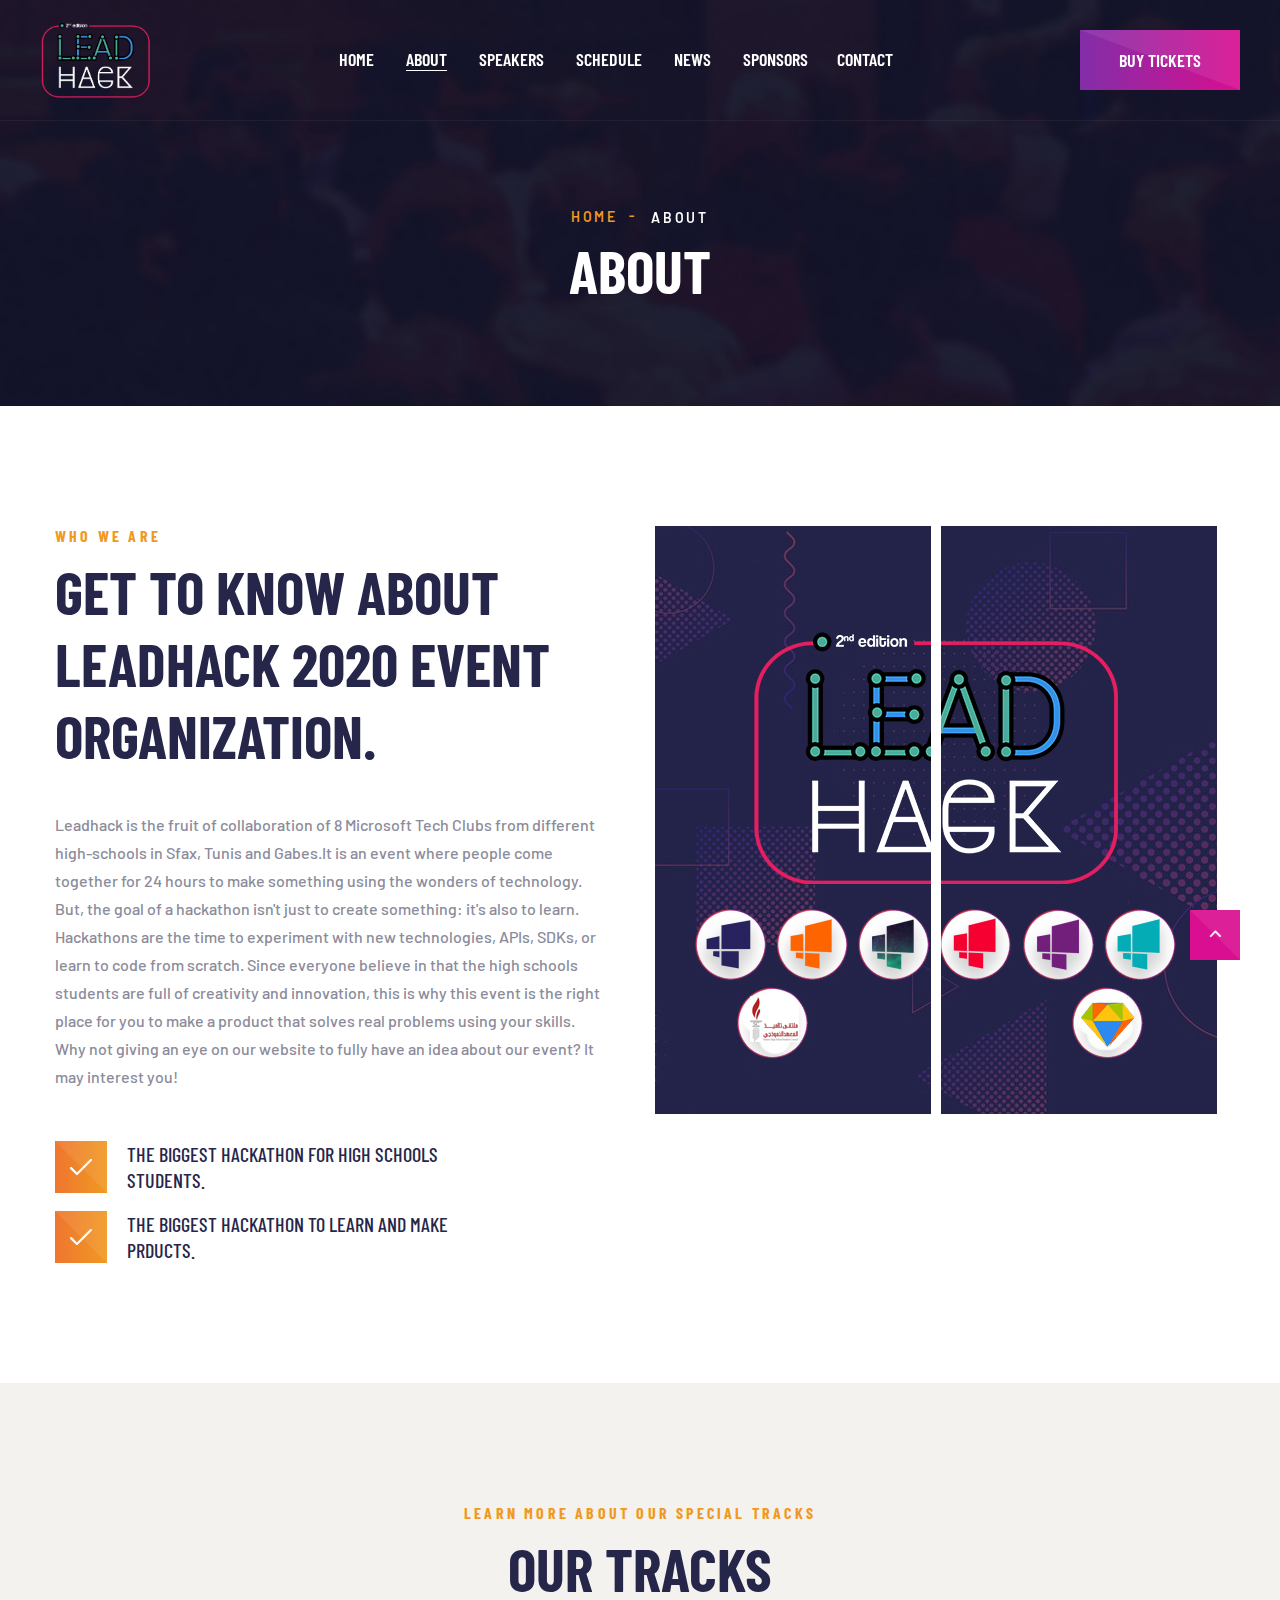
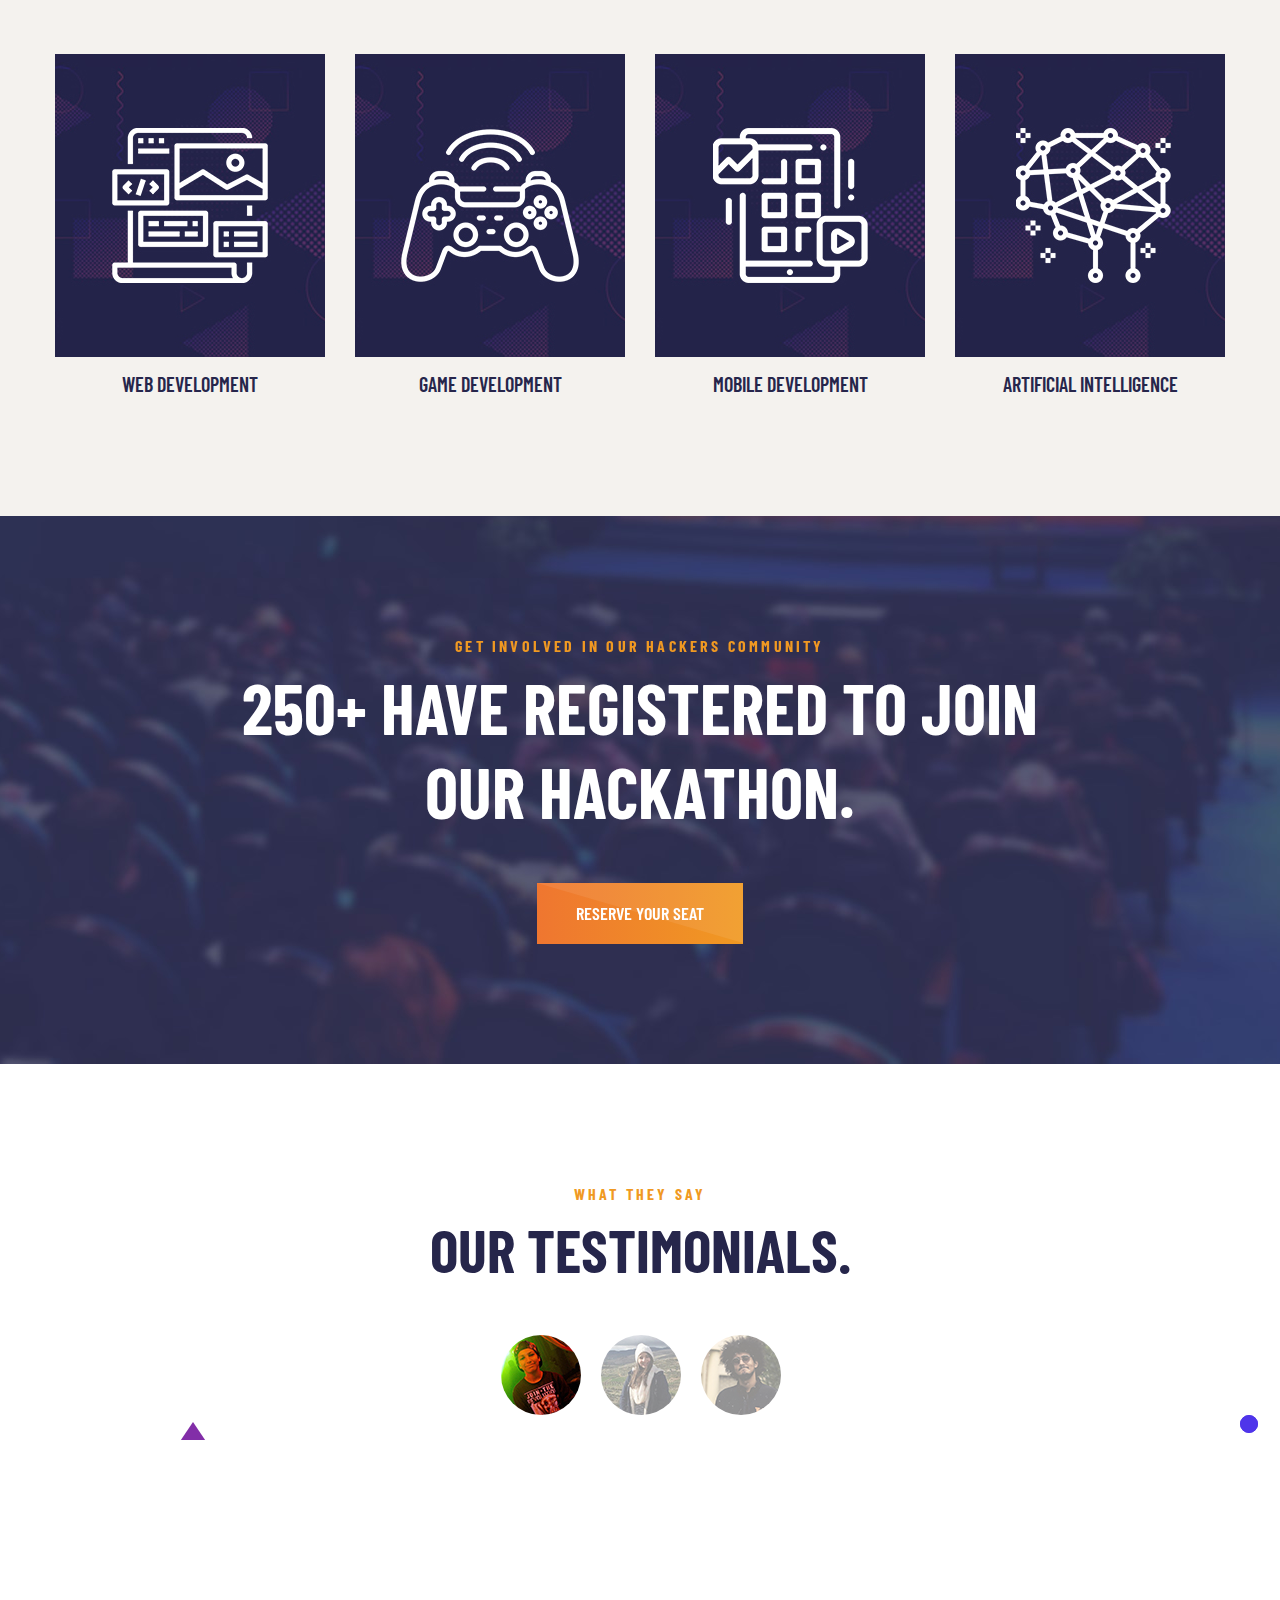
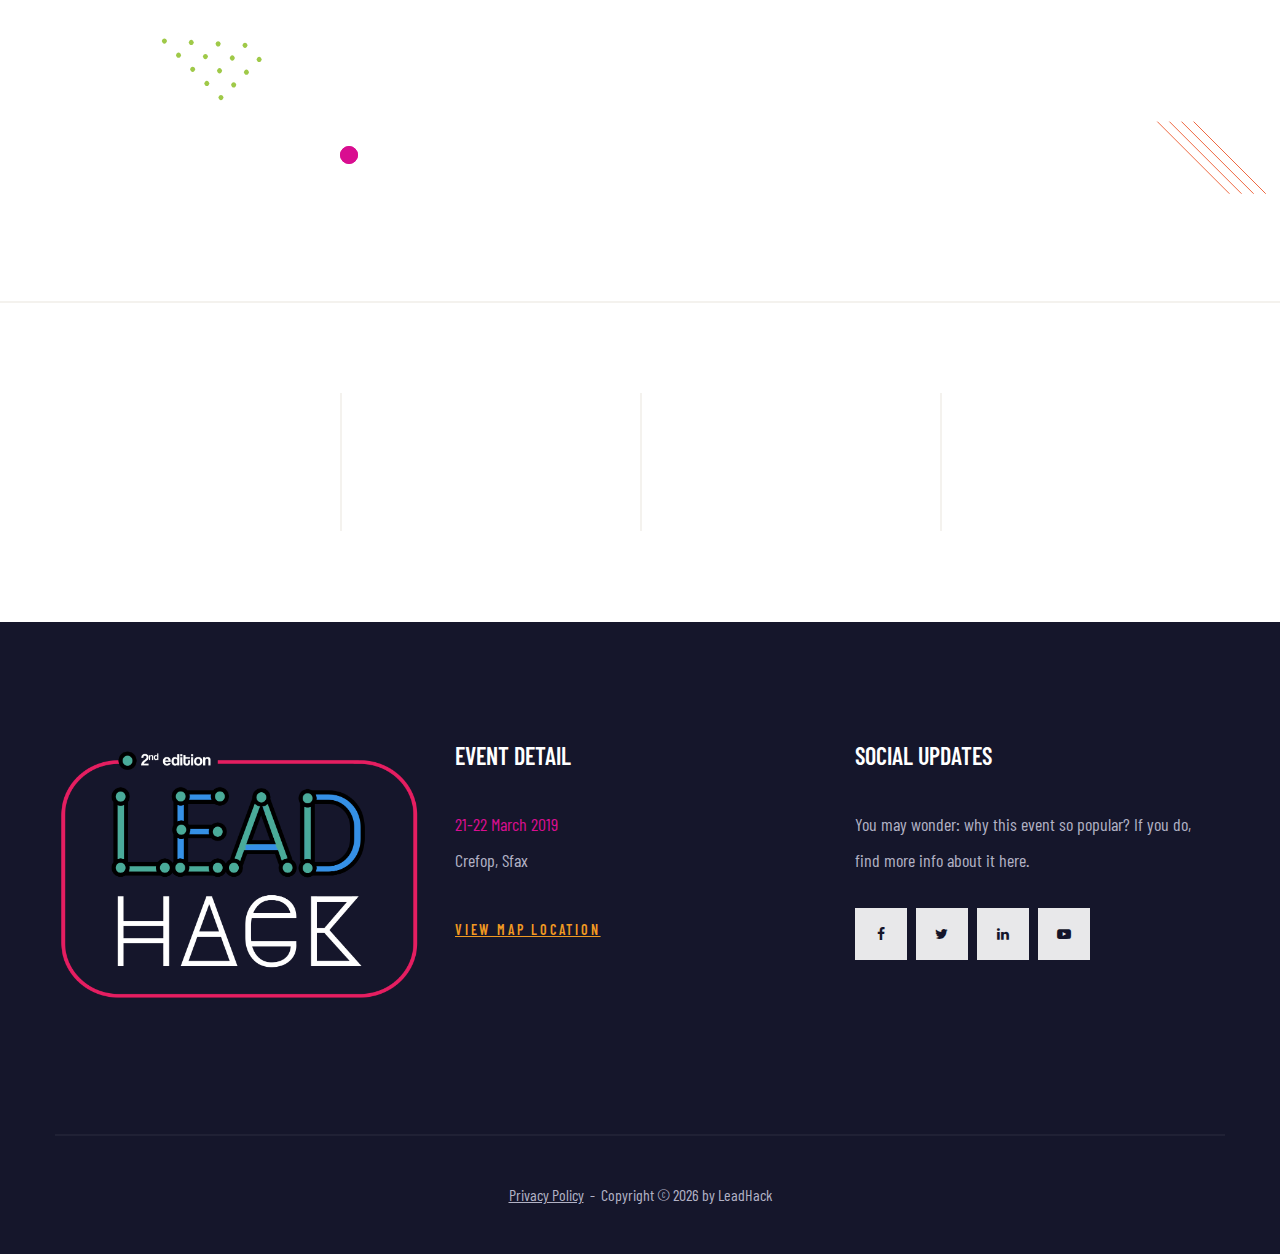
==== commit 13c29c15: "privacy-policy links" ====
--- a/about.html
+++ b/about.html
@@ -7,7 +7,7 @@
     <meta http-equiv="X-UA-Compatible" content="IE=edge">
     <link rel="icon" href="images/favicon.ico" type="image/x-icon">
     <link rel="stylesheet" type="text/css" href="https://fonts.googleapis.com/css?family=Barlow%7CBarlow+Condensed:300,400,500,600,700,900">
-    <link rel="stylesheet" href="css/bootstrap.css">
+    <link rel="stylesheet" href="css/bootstrap.min.css">
 	<!-- Global site tag (gtag.js) - Google Analytics -->
 	<script async src="https://www.googletagmanager.com/gtag/js?id=UA-23581568-13"></script>
 	<script>
@@ -475,8 +475,7 @@
       <!-- Footer Classic-->
       <footer class="section footer-classic context-dark">
         <div class="container">
-          <p class="rights"><span>Copyright&nbsp;</span><span>&copy;&nbsp;</span><span class="copyright-year"></span><span>&nbsp;</span><span>by</span> <a href="https://www.facebook.com/Leadhack2">LeadHack</a>
-          </p>
+         <p class="rights"><a href="privacy-policy.html" class="link-inline"><span>Privacy Policy</span></a> &nbsp;-&nbsp; <span>Copyright&nbsp;</span><span>©&nbsp;</span><span class="copyright-year">2020</span><span>&nbsp;</span><span>by</span> <a href="https://www.facebook.com/Leadhack2">LeadHack</a>          </p>
         </div>
       </footer>
     </div>
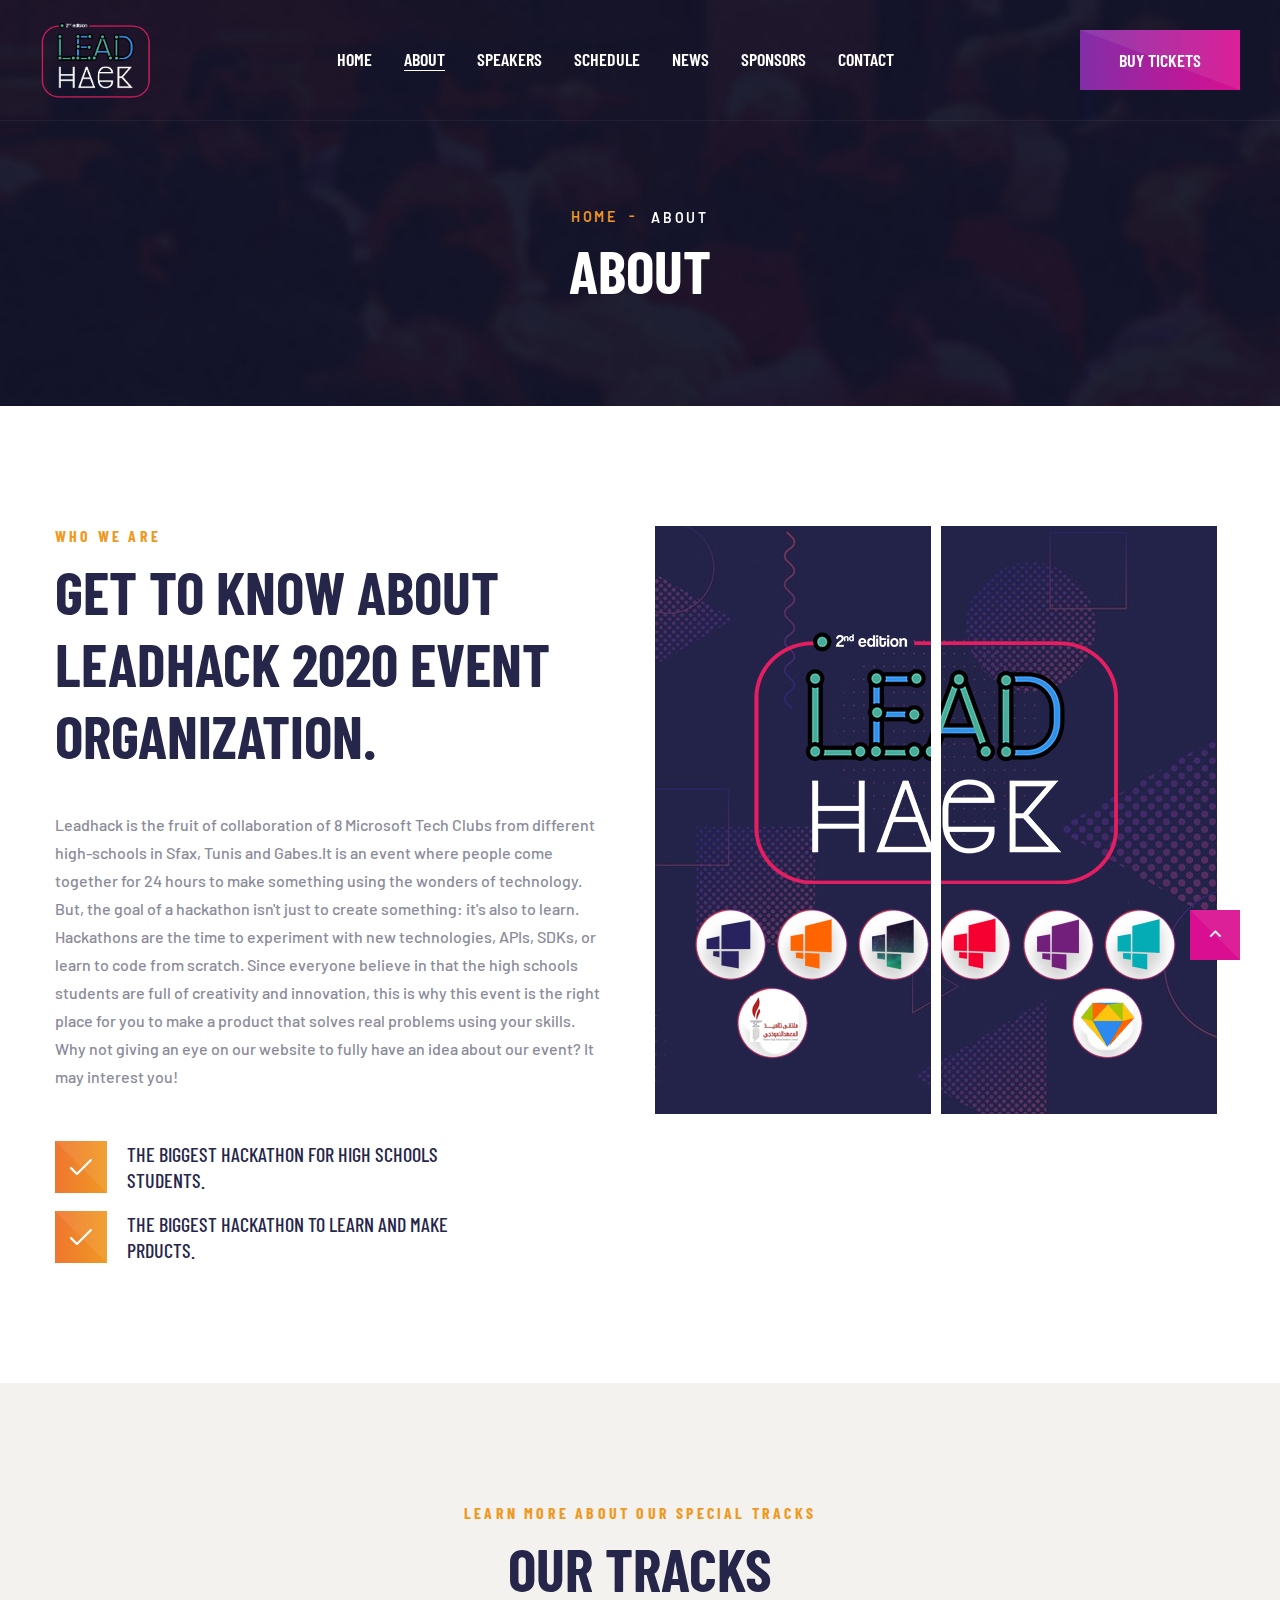
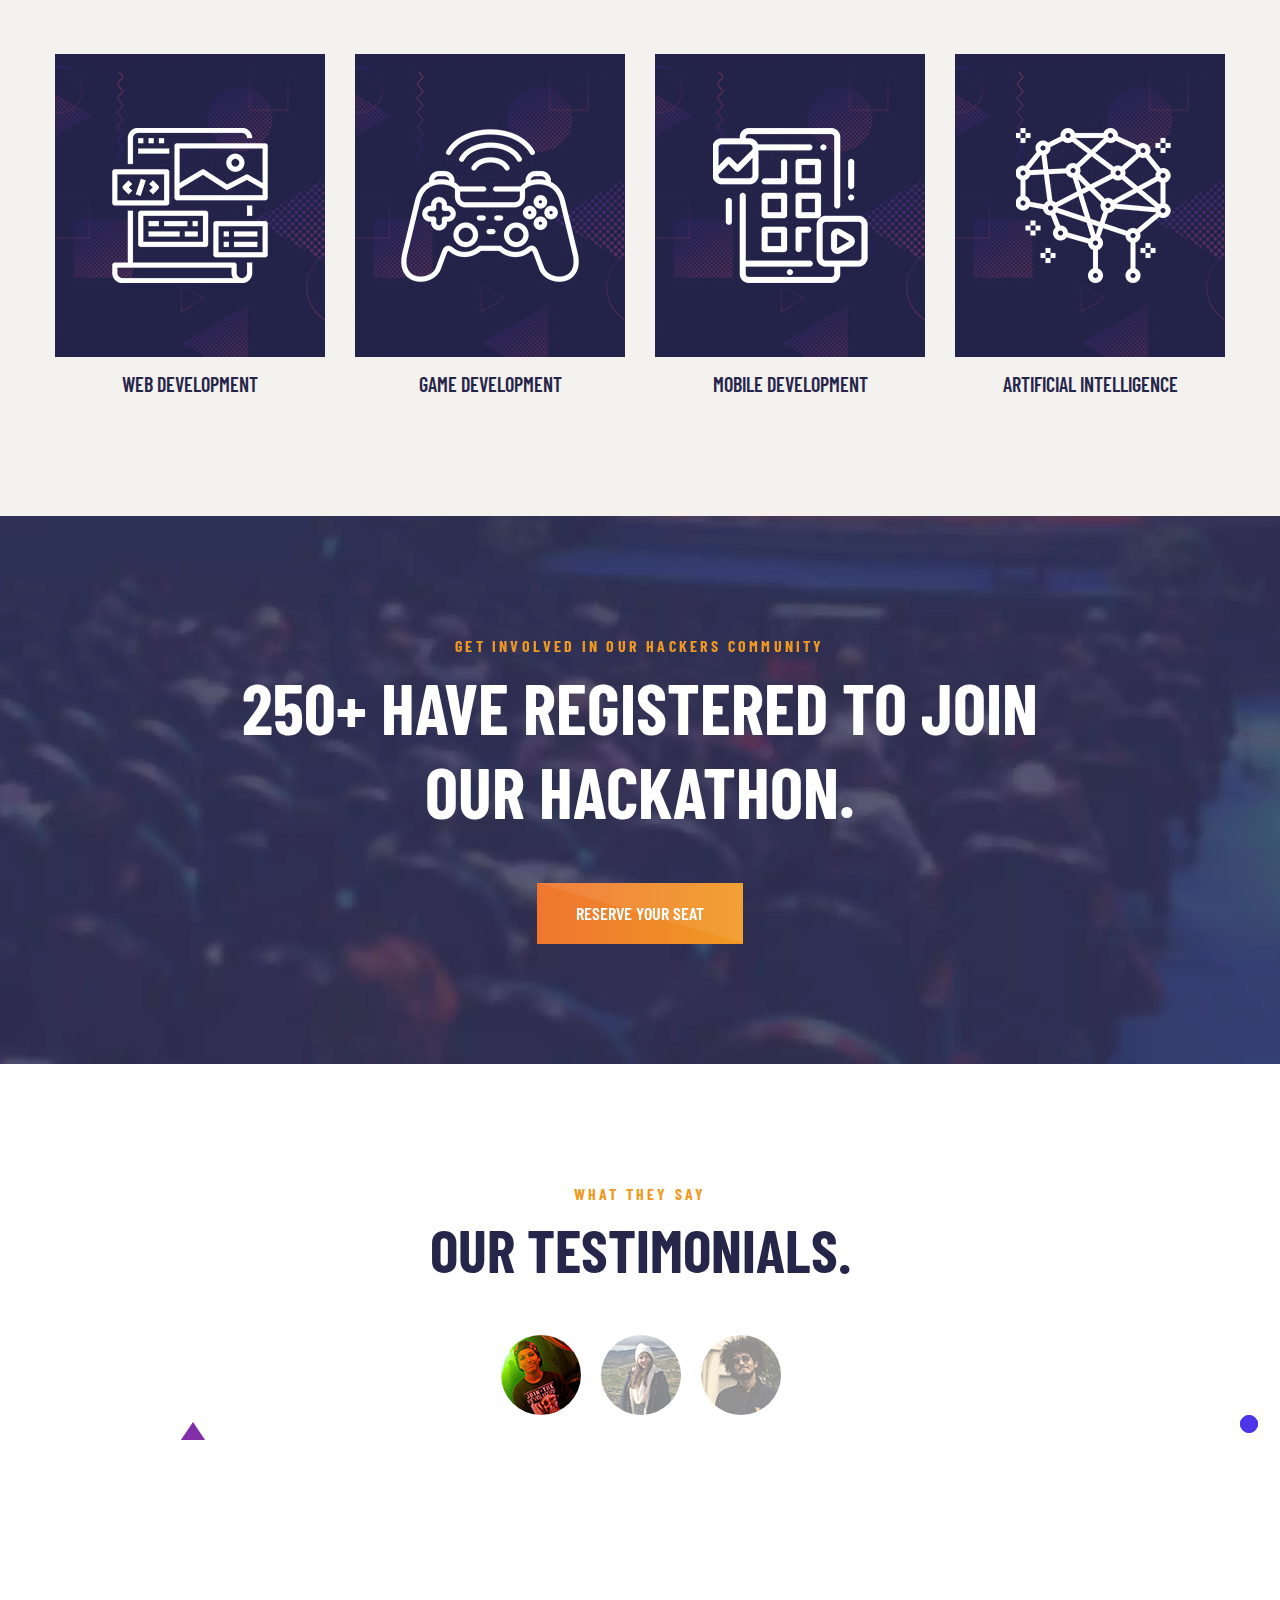
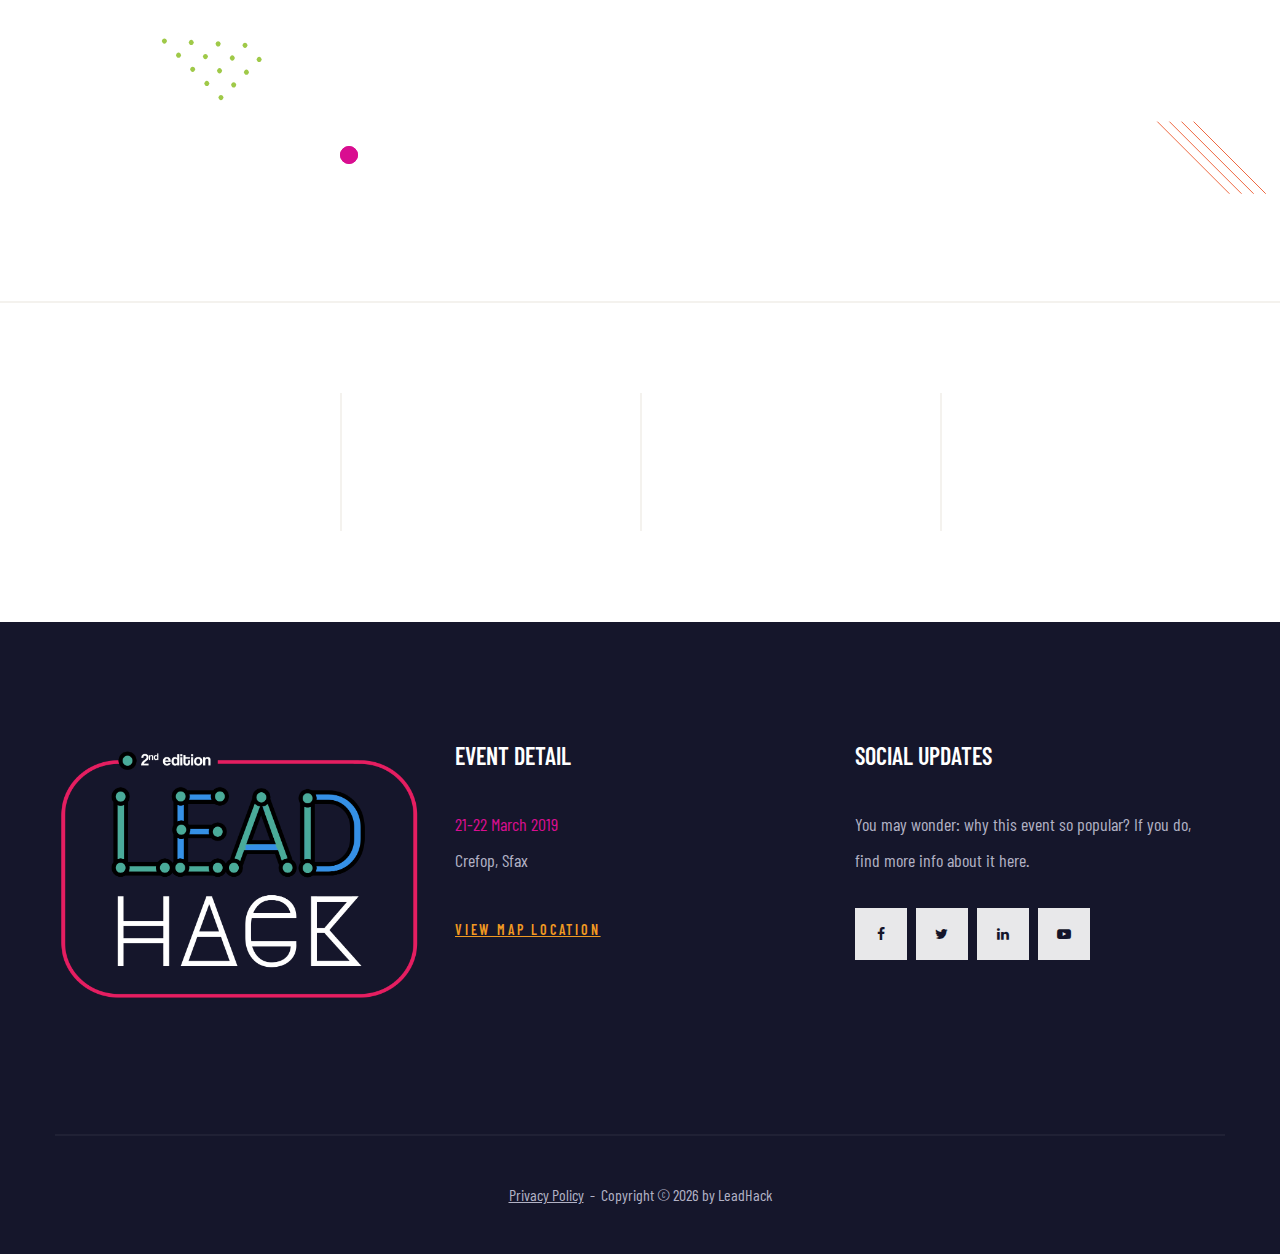
==== commit c3854df0: "Becomme a sponsor" ====
--- a/about.html
+++ b/about.html
@@ -52,21 +52,13 @@
                 <div class="rd-navbar-main-element">
                   <div class="rd-navbar-nav-wrap">
                     <ul class="rd-navbar-nav">
-                      <li class="rd-nav-item"><a class="rd-nav-link" href="index.html">Home</a>
-                      </li>
-                      </li>
+                      <li class="rd-nav-item"><a class="rd-nav-link" href="index.html">Home</a></li>
                       <li class="rd-nav-item active"><a class="rd-nav-link" href="about.html">About</a></li>
-                      <li class="rd-nav-item"><a class="rd-nav-link" href="speakers.html">Speakers</a>
-                      </li>
-                      <li class="rd-nav-item"><a class="rd-nav-link" href="schedule.html">Schedule</a>
-                      </li>
-                      <li class="rd-nav-item"><a class="rd-nav-link" href="news-grid.html">News</a>
-                        
-                      </li>
-                      
-                      <li class="rd-nav-item"><a class="rd-nav-link" href="sponsors.html">Sponsors</a>
-                      <li class="rd-nav-item"><a class="rd-nav-link" href="contact.html">Contact</a>
-                      </li>
+                      <li class="rd-nav-item"><a class="rd-nav-link" href="speakers.html">Speakers</a></li>
+                      <li class="rd-nav-item"><a class="rd-nav-link" href="schedule.html">Schedule</a></li>
+                      <li class="rd-nav-item"><a class="rd-nav-link" href="news-grid.html">News</a></li>                     
+                      <li class="rd-nav-item"><a class="rd-nav-link" href="sponsors.html">Sponsors</a></li>
+                      <li class="rd-nav-item"><a class="rd-nav-link" href="contact.html">Contact</a></li>
                     </ul>
                   </div>
                 </div>
--- a/css/style.min.css
+++ b/css/style.min.css
@@ -1 +1 @@
-@charset "UTF-8";a:focus,button:focus{outline:0!important}@-webkit-keyframes blink-1{0%{visibility:hidden}25%{visibility:visible}50%{visibility:hidden}75%{visibility:hidden}100%{visibility:hidden}}@keyframes blink-1{0%{visibility:hidden}25%{visibility:visible}50%{visibility:hidden}75%{visibility:hidden}100%{visibility:hidden}}@-webkit-keyframes blink-2{0%{visibility:visible}25%{visibility:visible}50%{visibility:hidden}75%{visibility:hidden}100%{visibility:visible}}@keyframes blink-2{0%{visibility:visible}25%{visibility:visible}50%{visibility:hidden}75%{visibility:hidden}100%{visibility:visible}}.fill{display:none}.apply-btn.disabled>.fill{background-color:#3fba9d!important;border:1px solid #3fba9d!important;-webkit-box-sizing:unset;box-sizing:unset;display:block;height:100%;left:-1px;position:absolute;top:-1px;z-index:-1;-webkit-animation:fillprogress 40s;animation:fillprogress 40s;-webkit-transition:all .2s ease-out;-o-transition:all .2s ease-out;transition:all .2s ease-out}@-webkit-keyframes fillprogress{from{width:0}to{width:100%}}@keyframes fillprogress{from{width:0}to{width:100%}}.navbar-container{padding-top:8px;margin:-44px auto}.navbar-container .navbar{height:80px;background-color:#fff;-webkit-transition:all .2s ease-in;-o-transition:all .2s ease-in;transition:all .2s ease-in;border-radius:10px;-webkit-box-shadow:0 2px 10px 0 rgba(0,0,0,.1);box-shadow:0 2px 10px 0 rgba(0,0,0,.1)}.navbar-container .navbar .brand-title{font-size:18px;font-weight:700;color:#fff}.navbar-container .navbar .brand-title span{margin-left:16px}.navbar-container .navbar .brand-title:hover{text-decoration:none}.navbar-container .navbar .nav-item{margin:0 4px;padding:0 4px;border-radius:3px;text-transform:uppercase;-webkit-transition:background-color .2s ease-in;-o-transition:background-color .2s ease-in;transition:background-color .2s ease-in}.navbar-container .navbar .nav-item:hover{background-color:#e6d2e7}.navbar-container .navbar .nav-item .nav-link{font-weight:700;font-size:16px}.navbar-container .navbar .nav-item .nav-link.active,.navbar-container .navbar .nav-item .nav-link.focus{color:#8166cd}.navbar-container .navbar .nav-item .nav-link:hover{color:#312457}.navbar-container .navbar .navbar-toggler{border:none}.navbar-container .navbar .navbar-toggler:hover{background-color:#e6d2e7}@media (max-width:991px){.navbar-container .navbar .navbar-nav{padding:16px;border-radius:10px;background-color:#fff}.navbar-container .navbar .nav-link{padding:16px;font-size:24px}.navbar-container .navbar #navbarResponsive{position:absolute;width:100%;top:calc(100% - 16px);left:0}.navbar-container .navbar #navbarResponsive:after{content:"";position:absolute;top:0;left:0;width:100%;height:100%;z-index:-1;-webkit-box-shadow:0 2px 10px 0 rgba(0,0,0,.1);box-shadow:0 2px 10px 0 rgba(0,0,0,.1);border-radius:10px}}#about{background-color:#6bc8b0}#about .art .text{margin-left:8rem}#about .art .line{width:320px}#about .art .line-1 .text{margin-top:-40px;margin-bottom:40px;margin-right:12px;margin-left:178px}#about .art .line-2 .text{margin-top:-48px;margin-bottom:56px;margin-left:227px}#about .art .line-3 .text{margin-top:-48px;margin-right:-9px}#welcome{background-color:#fff9f0;color:#000}#welcome p{color:#000}#welcome .cards>[class*=col-]{display:-webkit-box;display:-ms-flexbox;display:flex}#welcome .card{border:none;background:0 0;padding:0}#welcome .card .content{padding:32px 0}#welcome .card .content .heading{font-size:24px;font-weight:700;color:#312457;margin-bottom:8px}#welcome .card .content .body{font-size:18px}#tracks{background-color:#8166cd}#tracks .track-list{background-color:#fff9f0;border-radius:10px}#tracks .track-list .track-item{display:-webkit-box;display:-ms-flexbox;display:flex;-webkit-box-pack:center;-ms-flex-pack:center;justify-content:center;-webkit-box-align:center;-ms-flex-align:center;align-items:center;background:0 0;border-radius:10px;-webkit-box-sizing:border-box;box-sizing:border-box;-webkit-box-orient:vertical;-webkit-box-direction:normal;-ms-flex-direction:column;flex-direction:column;padding:2rem;font-size:24px;-webkit-transition:-webkit-transform .2s ease-in;transition:-webkit-transform .2s ease-in;-o-transition:transform .2s ease-in;transition:transform .2s ease-in;transition:transform .2s ease-in,-webkit-transform .2s ease-in}#tracks .track-list .track-item:nth-child(even){background-color:#fff}#tracks .track-list .track-item:focus{border:none!important;-webkit-box-shadow:none;box-shadow:none;background-color:#e6d2e7}#tracks .track-list .track-item .subtitle,#tracks .track-list .track-item .title{font-weight:700;text-align:center}#tracks .track-list .track-item .title{color:#312457}#tracks .track-list .track-item .subtitle{color:#8166cd;font-size:16px}#tracks .track-list .track-item .subtitle::after{content:url(../img/icon-right-arrow.svg);padding:0 8px;position:relative;top:1px}@media (min-width:992px){#tracks .track-list .track-item .subtitle{opacity:0;-webkit-transition:opacity .1s ease-in;-o-transition:opacity .1s ease-in;transition:opacity .1s ease-in}#tracks .track-list .track-item .subtitle::after{display:none}}#tracks .track-list .track-item:hover{border:2px solid #fff;background-color:#6bc8b0;-webkit-transform:scale(1.05);-ms-transform:scale(1.05);transform:scale(1.05);z-index:10}#tracks .track-list .track-item:hover .subtitle{opacity:1}#tracks .track-list .track-item:hover .subtitle::after{display:inline;opacity:1;-webkit-animation:slide-in .1s ease-in;animation:slide-in .1s ease-in}#trackModal .modal-content{border:none;border-radius:10px}#trackModal .modal-content .close{position:absolute;width:48px;height:48px;top:-24px;right:-24px;background:#fff;border-radius:50%;font-size:3rem;font-weight:400;opacity:1;color:#8166cd;-webkit-box-shadow:0 2px 10px 0 rgba(0,0,0,.1);box-shadow:0 2px 10px 0 rgba(0,0,0,.1);-webkit-transition:.1s ease-in background-color;-o-transition:.1s ease-in background-color;transition:.1s ease-in background-color}@media (max-width:768px){#trackModal .modal-content .close{background-color:#6bc8b0}}@media (max-width:576px){#trackModal .modal-content .close{top:0;right:0;-webkit-box-shadow:none;box-shadow:none}}#trackModal .modal-content .close:hover{background-color:#6bc8b0}#trackModal .modal-content .close span{position:relative;top:-5px}#trackModal .modal-content .modal-text{padding:48px;-webkit-box-flex:3;-ms-flex:3;flex:3}#trackModal .modal-content .modal-header{border:none;padding:0}#trackModal .modal-content .modal-header .modal-title{font-size:40px;font-weight:700;color:#ed4331}#trackModal .modal-content .modal-body{padding:16px 0;font-size:21px}@media (min-width:991px){#trackModal .modal-content .modal-body{min-height:320px}}#trackModal .modal-content .modal-footer{border:none;-webkit-box-pack:start;-ms-flex-pack:start;justify-content:flex-start;padding:32px 0 0 0}#trackModal .modal-content .modal-footer #nextTrack{border:none;background:0 0;color:#8166cd;font-weight:700}#trackModal .modal-content .modal-footer #nextTrack:hover{background-color:#e6d2e7}#trackModal .modal-content .modal-footer #nextTrack::after{content:url(../img/icon-right-arrow.svg);padding:0 8px}#trackModal .modal-content .track-img{-webkit-box-flex:2;-ms-flex:2;flex:2;border-radius:0 10px 10px 0;background-color:#ffd33d!important;background-size:160px 124px!important;-webkit-animation:bg-slide 6s linear infinite;animation:bg-slide 6s linear infinite}@-webkit-keyframes bg-slide{from{background-position:0 0}to{background-position:160px -124px}}@keyframes bg-slide{from{background-position:0 0}to{background-position:160px -124px}}@-webkit-keyframes slide-in{from{opacity:0;left:-16px}to{opacity:1;left:0}}@keyframes slide-in{from{opacity:0;left:-16px}to{opacity:1;left:0}}#schedule{background-color:#fff9f0}#schedule a{color:inherit}#schedule .speaker-type{font-weight:700;font-size:16px;text-transform:uppercase;color:#ffd33d}#schedule .speaker-profile{font-size:16px;color:#312457;font-weight:700}#schedule .nav-tabs{display:-webkit-box;display:-ms-flexbox;display:flex;-webkit-box-pack:center;-ms-flex-pack:center;justify-content:center;-ms-flex-wrap:nowrap;flex-wrap:nowrap;border:none}#schedule .nav-tabs .nav-item{width:100%;padding:24px;text-align:center;font-size:24px;font-weight:700;border:none;border-radius:10px 10px 0 0}#schedule .nav-tabs .nav-item#schedule-day-1{color:#8166cd}#schedule .nav-tabs .nav-item#schedule-day-2{color:#ff858a}#schedule .nav-tabs .nav-item#schedule-day-3{color:#ffd33d}#schedule .nav-tabs .nav-item:hover{background-color:#e6d2e7}#schedule .nav-tabs .nav-item.active{color:#fff!important}#schedule .nav-tabs .nav-item.active#schedule-day-1{background-color:#8166cd}#schedule .nav-tabs .nav-item.active#schedule-day-2{background-color:#ff858a}#schedule .nav-tabs .nav-item.active#schedule-day-3{background-color:#ffd33d}@media (max-width:575px){#schedule .nav-tabs{-ms-flex-wrap:wrap;flex-wrap:wrap;margin-bottom:8px}#schedule .nav-tabs .nav-item{border-radius:10px}}#schedule #scheduleTable .table{display:block}#schedule #scheduleTable .table td,#schedule #scheduleTable .table th{border:none}#schedule #scheduleTable .table td{font-size:18px;padding:20px;background-color:#fff}#schedule #scheduleTable .table td:first-child{font-weight:700;white-space:nowrap}#schedule #scheduleTable .table td:last-child{width:100%;max-width:720px}#schedule #scheduleTable .table tr{-webkit-box-sizing:border-box;box-sizing:border-box}#schedule #scheduleTable .table-1{border:2px solid #8166cd}#schedule #scheduleTable .table-1 tr{border-bottom:1px solid #8166cd}#schedule #scheduleTable .table-1 td:first-child{color:#8166cd;align-content:center}#schedule #scheduleTable .table-2{border:2px solid #ff858a}#schedule #scheduleTable .table-2 tr{border-bottom:1px solid #ff858a}#schedule #scheduleTable .table-2 td:first-child{color:#ff858a}#schedule #scheduleTable .table-3{border:2px solid #ffd33d}#schedule #scheduleTable .table-3 tr{border-bottom:1px solid #ffd33d}#schedule #scheduleTable .table-3 td:first-child{color:#ffd33d}#sponsors{color:#312457}#sponsors a{color:#312457;font-weight:700}#sponsors .logos{display:-webkit-box;display:-ms-flexbox;display:flex;-webkit-box-orient:vertical;-webkit-box-direction:normal;-ms-flex-direction:column;flex-direction:column;-webkit-box-align:center;-ms-flex-align:center;align-items:center}#sponsors .logos a{display:block}#sponsors .logos a:hover{text-decoration:none}#sponsors .logos img{margin-top:-30px;margin-right:17px;margin-left:-21px;margin-bottom:-106px}@media (max-width:767px){#sponsors .logos img{margin:16px 0}}#sponsors .logos .digital-ocean{width:280px}@media (max-width:575px){#sponsors .logos .digital-ocean{width:220px}}#faq{background-color:#fff9f0}#faq a{color:#8166cd;font-weight:700}#faq .contact-links{font-size:16px}#faq .contact-links a{margin:0 1rem}#faq .contact-links a img{margin:-4px 4px 0 0}#faq .contact-links a:hover{text-decoration:none;color:#312457}#faq #accordion .card{border:2px solid #ffd33d;border-radius:5px;-webkit-transition:border .2s linear;-o-transition:border .2s linear;transition:border .2s linear}#faq #accordion .card.active{border:2px solid #8166cd}#faq #accordion .card .card-header{text-align:left;color:#e15841;font-weight:700;font-size:18px;display:-webkit-box;display:-ms-flexbox;display:flex;-webkit-box-align:center;-ms-flex-align:center;align-items:center;border:none;background:0 0;white-space:normal}#faq #accordion .card .card-header::before{content:url(../img/icon-minus.svg);padding-top:7px;margin-right:1rem;-webkit-transition:all .4s ease-out;-o-transition:all .4s ease-out;transition:all .4s ease-out}#faq #accordion .card .card-header.collapsed::before{content:url(../img/icon-plus.svg)}#faq #accordion .card.transition .card-header::before{-webkit-animation:rotate .8s ease-out;animation:rotate .8s ease-out}#faq #accordion .card.transition.active .card-header::before{-webkit-animation:rotate .4s ease-out;animation:rotate .4s ease-out}#faq #accordion .card .card-body{color:#836643;font-size:16px}@-webkit-keyframes rotate{from{-webkit-transform:rotate(0);transform:rotate(0)}to{-webkit-transform:rotate(180deg);transform:rotate(180deg)}}@keyframes rotate{from{-webkit-transform:rotate(0);transform:rotate(0)}to{-webkit-transform:rotate(180deg);transform:rotate(180deg)}}#social .social-links{background-color:#8166cd;border-radius:10px;overflow:hidden}#social .social-links .row{margin:0}#social .social-links .social-link{-webkit-transition:background-color .1s ease-in;-o-transition:background-color .1s ease-in;transition:background-color .1s ease-in;display:-webkit-box;display:-ms-flexbox;display:flex;-webkit-box-pack:center;-ms-flex-pack:center;justify-content:center;-webkit-box-align:center;-ms-flex-align:center;align-items:center;padding:48px 0}#social .social-links .social-link:nth-child(odd){background-color:#9f8cdb}#social .social-links .social-link:hover{cursor:pointer}#social .social-links .social-link:hover.twitter{background-color:#1da1f2}#social .social-links .social-link:hover.facebook{background-color:#4267b2}#social .social-links .social-link:hover.instagram{background:#d6249f}#social .social-links .social-link:hover.linkedin{background-color:#0077b5}#social .social-links .social-link:hover.telegram{background-color:#32afed}#social .social-links .social-link:hover.medium{background-color:#000}#social .social-links .social-link .social-icon{display:block;width:32px;height:32px}#social .social-icon.facebook{background-image:url(../img/icon-facebook.svg)}#social .social-icon.instagram{background-image:url(../img/icon-instagram.svg)}#social .social-icon.linkedin{background-image:url(../img/icon-linkedin.svg)}#social .social-icon.twitter{background-image:url(../img/icon-twitter.svg)}#social .social-icon.telegram{background-image:url(../img/icon-telegram.svg)}#social .social-icon.medium{background-image:url(../img/icon-medium.svg)}#footer{background-color:#fff9f0;padding-bottom:0}#footer .footer-image{margin-top:32px;overflow:hidden}#footer .footer-animated-image{min-width:1600px;width:100%;margin-left:50%;-webkit-transform:translateX(-50%);-ms-transform:translateX(-50%);transform:translateX(-50%)}#footer #footerImage{position:relative}#footer #footerImage .background{width:100%}#footer #footerImage .art-item{position:absolute;height:auto}#footer #footerImage .art-item.circle{width:4.5%}#footer #footerImage .art-item.circle.big{width:5.5%}#footer #footerImage .art-item.circle.c1{top:52%;left:43%}#footer #footerImage .art-item.circle.c2{top:56%;left:84%}#footer #footerImage .art-item.box{width:6.5%}#footer #footerImage .art-item.box.b1{top:46%;left:2%}#footer #footerImage .art-item.box.b2{top:77%;left:55%}#footer #footerImage .art-item.vehicle{width:11%}#footer #footerImage .art-item.vehicle.v1{top:36%;left:17%}#footer .footer-container{background-color:#8166cd}#footer .footer-container .footer-bar{font-size:16px;color:#fff}#footer .footer-container .footer-bar div{padding:16px 0}#footer .footer-container .footer-bar a{color:#fff;opacity:.8;-webkit-transition:opacity .1s ease-in;-o-transition:opacity .1s ease-in;transition:opacity .1s ease-in}#footer .footer-container .footer-bar a:hover{text-decoration:none;opacity:1}button::-moz-focus-inner{border:0}:focus{outline:0}blockquote{padding:0;margin:0}button,input,select,textarea{outline:0}label{margin-bottom:0}p{margin:0}ol,ul{list-style:none;padding:0;margin:0}ol li,ul li{display:block}dl{margin:0}dd,dt{line-height:inherit}dt{font-weight:inherit}dd{margin-bottom:0}cite{font-style:normal}form{margin-bottom:0}address{margin-top:0;margin-bottom:0}figure{margin-bottom:0}html p a:hover{text-decoration:none}.bg-gray-700,.bg-gray-700 [class^=heading-],.bg-gray-700 h1,.bg-gray-700 h2,.bg-gray-700 h3,.bg-gray-700 h4,.bg-gray-700 h5,.bg-gray-700 h6,.bg-gray-900,.bg-gray-900 [class^=heading-],.bg-gray-900 h1,.bg-gray-900 h2,.bg-gray-900 h3,.bg-gray-900 h4,.bg-gray-900 h5,.bg-gray-900 h6,.bg-primary,.bg-primary [class^=heading-],.bg-primary h1,.bg-primary h2,.bg-primary h3,.bg-primary h4,.bg-primary h5,.bg-primary h6,.context-dark,.context-dark [class^=heading-],.context-dark h1,.context-dark h2,.context-dark h3,.context-dark h4,.context-dark h5,.context-dark h6{color:#fff}.page{position:relative;overflow:hidden;min-height:100vh}.page.fadeIn{animation-timing-function:ease-out}.page.fadeOut{animation-timing-function:ease-in}[data-x-mode] .page{opacity:1}html.boxed body{background:#f4f2ee url(../images/bg-pattern-boxed.png) repeat fixed}@media (min-width:1630px){html.boxed .page{max-width:1600px;margin-left:auto;margin-right:auto;box-shadow:0 0 23px 0 rgba(1,1,1,.1)}html.boxed .rd-navbar-static{max-width:1600px;margin-left:auto;margin-right:auto}html.boxed .rd-navbar-static.rd-navbar--is-stuck{max-width:1600px;width:100%;left:calc(50% - 1600px);right:calc(50% - 1600px)}}p+.heading-2,p+h2{margin-top:15px}h3+h5{margin-top:10px}h3+figure{margin-top:20px}h3+img{margin-top:42px}*+.row{margin-top:30px}*+.big{margin-top:20px}*+.text-block{margin-top:30px}@media (min-width:1200px){*+.row{margin-top:50px}}.row+.heading-3,.row+h3{margin-top:80px}.container+.container{margin-top:35px}.row+.row{margin-top:35px}@media (min-width:1200px){*+.rd-form{margin-top:30px}.container+.container{margin-top:60px}.row+.row{margin-top:60px}}@media (min-width:992px){.inset-lg-right-30{padding-right:30px}}.text-italic{font-style:italic}.text-normal{font-style:normal}.text-underline{text-decoration:underline}.text-strike{text-decoration:line-through}.font-weight-thin{font-weight:100}.font-weight-light{font-weight:300}.font-weight-regular{font-weight:400}.font-weight-medium{font-weight:500}.font-weight-sbold{font-weight:600}.font-weight-bold{font-weight:700}.font-weight-ubold{font-weight:900}.font-secondary{font-family:"Barlow Condensed",-apple-system,BlinkMacSystemFont,"Segoe UI",Roboto,"Helvetica Neue",Arial,sans-serif}.text-spacing-0{letter-spacing:0}.text-spacing-100{letter-spacing:.1em}.text-spacing-200{letter-spacing:.2em}.text-primary{color:#d90e90}.context-dark .text-secondary,.text-secondary{color:#f09922}.line-height-reset{line-height:0}.line-height-auto{line-height:1.2}.row-0{margin-bottom:0}.row-0:empty{margin-bottom:0}.row-0>*{margin-bottom:0}.row-10{margin-bottom:-10px}.row-10:empty{margin-bottom:0}.row-10>*{margin-bottom:10px}.row-15{margin-bottom:-15px}.row-15:empty{margin-bottom:0}.row-15>*{margin-bottom:15px}.row-20{margin-bottom:-20px}.row-20:empty{margin-bottom:0}.row-20>*{margin-bottom:20px}.row-30{margin-bottom:-30px}.row-30:empty{margin-bottom:0}.row-30>*{margin-bottom:30px}.row-50{margin-bottom:-50px}.row-50:empty{margin-bottom:0}.row-50>*{margin-bottom:50px}@media (min-width:992px){.row-lg-30{margin-bottom:-30px}.row-lg-30:empty{margin-bottom:0}.row-lg-30>*{margin-bottom:30px}.row-lg-50{margin-bottom:-50px}.row-lg-50:empty{margin-bottom:0}.row-lg-50>*{margin-bottom:50px}}.section-xs{padding:25px 0}.section-lg,.section-md,.section-sm,.section-xl{padding:50px 0}.section-collapse+.section-collapse{padding-top:0}.section-collapse:last-child{padding-bottom:0}html [class*=section-].section-bottom-0{padding-bottom:0}@media (max-width:991.98px){section.section-lg:first-of-type,section.section-md:first-of-type,section.section-sm:first-of-type,section.section-xl:first-of-type,section.section-xxl:first-of-type{padding-top:40px}}@media (min-width:768px){.section-sm{padding:60px 0}.section-md{padding:70px 0}.section-lg{padding:85px 0}}@media (min-width:992px){.section-md{padding:90px}.section-lg{padding:100px 0}}@media (min-width:1200px){.section-md{padding:110px 0}.section-lg{padding:120px 0}}.section-single{display:flex;text-align:center}.section-single p{margin-left:auto;margin-right:auto}.section-single *+.rights{margin-top:35px}@media (min-width:992px){.section-single *+.rights{margin-top:60px}}.section-single .rd-mailform-wrap{max-width:670px;margin-left:auto;margin-right:auto;text-align:center}.section-single *+.rd-mailform-wrap{margin-top:20px}.section-single-header{padding:calc(1em + 3vh) 0 calc(1em + 2vh)}.section-single-main{padding:calc(1em + 4vh) 0}.section-single-footer{padding:calc(1em + 2vh) 0 calc(1em + 3vh)}.section-single-inner{display:flex;flex-direction:column;align-items:center;justify-content:space-between;width:100%;min-height:100vh}.section-single-inner>*{width:100%}.grid-demo{letter-spacing:0;text-align:center}.grid-demo p{white-space:nowrap;overflow:hidden;text-overflow:ellipsis}.grid-demo *+p{margin-top:5px}.grid-demo *+.row{margin-top:20px}.grid-demo .row+.row{margin-top:0}@media (min-width:1200px){.grid-demo{text-align:left}.grid-demo p{white-space:normal;overflow:visible;text-overflow:unset}.grid-demo *+p{margin-top:25px}}.grid-demo-bordered .row{border:0 solid #f8f7f4;border-top-width:2px}.grid-demo-bordered .row:last-child{border-bottom-width:1px}.grid-demo-bordered [class*=col]{padding:5px 15px}.grid-demo-bordered [class*=col]:before{content:'';position:absolute;top:0;bottom:0;left:-1px;border-left:2px solid #f8f7f4}@media (min-width:768px){.grid-demo-bordered [class*=col]{padding:30px}}@media (min-width:1200px){.grid-demo-bordered [class*=col]{padding:50px 50px 45px}}.grid-demo-underlined .row{border-bottom:2px solid #f8f7f4}.grid-demo-underlined [class*=col]{padding:5px 15px}@media (min-width:768px){.grid-demo-underlined [class*=col]{padding-top:25px;padding-bottom:25px}}@media (min-width:1200px){.grid-demo-underlined [class*=col]{padding-top:45px;padding-bottom:45px}}.container-wide{max-width:1600px}.row-narrow{margin-left:-10px;margin-right:-10px}.row-narrow>[class*=col]{padding-left:10px;padding-right:10px}.row-narrow-xs{margin-left:-5px;margin-right:-5px}.row-narrow-xs>[class*=col]{padding-left:5px;padding-right:5px}.row-ten .col-1{flex:0 0 10%;max-width:10%}.row-ten .col-2{flex:0 0 20%;max-width:20%}.row-ten .col-3{flex:0 0 30%;max-width:30%}.row-ten .col-4{flex:0 0 40%;max-width:40%}.row-ten .col-5{flex:0 0 50%;max-width:50%}.row-ten .col-6{flex:0 0 60%;max-width:60%}.row-ten .col-7{flex:0 0 70%;max-width:70%}.row-ten .col-8{flex:0 0 80%;max-width:80%}.row-ten .col-9{flex:0 0 90%;max-width:90%}.row-ten .col-10{flex:0 0 100%;max-width:100%}@media (min-width:480px){.row-ten .col-xs-1{flex:0 0 10%;max-width:10%}.row-ten .col-xs-2{flex:0 0 20%;max-width:20%}.row-ten .col-xs-3{flex:0 0 30%;max-width:30%}.row-ten .col-xs-4{flex:0 0 40%;max-width:40%}.row-ten .col-xs-5{flex:0 0 50%;max-width:50%}.row-ten .col-xs-6{flex:0 0 60%;max-width:60%}.row-ten .col-xs-7{flex:0 0 70%;max-width:70%}.row-ten .col-xs-8{flex:0 0 80%;max-width:80%}.row-ten .col-xs-9{flex:0 0 90%;max-width:90%}.row-ten .col-xs-10{flex:0 0 100%;max-width:100%}}@media (min-width:576px){.row-ten .col-sm-1{flex:0 0 10%;max-width:10%}.row-ten .col-sm-2{flex:0 0 20%;max-width:20%}.row-ten .col-sm-3{flex:0 0 30%;max-width:30%}.row-ten .col-sm-4{flex:0 0 40%;max-width:40%}.row-ten .col-sm-5{flex:0 0 50%;max-width:50%}.row-ten .col-sm-6{flex:0 0 60%;max-width:60%}.row-ten .col-sm-7{flex:0 0 70%;max-width:70%}.row-ten .col-sm-8{flex:0 0 80%;max-width:80%}.row-ten .col-sm-9{flex:0 0 90%;max-width:90%}.row-ten .col-sm-10{flex:0 0 100%;max-width:100%}}@media (min-width:768px){.row-ten .col-md-1{flex:0 0 10%;max-width:10%}.row-ten .col-md-2{flex:0 0 20%;max-width:20%}.row-ten .col-md-3{flex:0 0 30%;max-width:30%}.row-ten .col-md-4{flex:0 0 40%;max-width:40%}.row-ten .col-md-5{flex:0 0 50%;max-width:50%}.row-ten .col-md-6{flex:0 0 60%;max-width:60%}.row-ten .col-md-7{flex:0 0 70%;max-width:70%}.row-ten .col-md-8{flex:0 0 80%;max-width:80%}.row-ten .col-md-9{flex:0 0 90%;max-width:90%}.row-ten .col-md-10{flex:0 0 100%;max-width:100%}}@media (min-width:992px){.row-ten .col-lg-1{flex:0 0 10%;max-width:10%}.row-ten .col-lg-2{flex:0 0 20%;max-width:20%}.row-ten .col-lg-3{flex:0 0 30%;max-width:30%}.row-ten .col-lg-4{flex:0 0 40%;max-width:40%}.row-ten .col-lg-5{flex:0 0 50%;max-width:50%}.row-ten .col-lg-6{flex:0 0 60%;max-width:60%}.row-ten .col-lg-7{flex:0 0 70%;max-width:70%}.row-ten .col-lg-8{flex:0 0 80%;max-width:80%}.row-ten .col-lg-9{flex:0 0 90%;max-width:90%}.row-ten .col-lg-10{flex:0 0 100%;max-width:100%}}@media (min-width:1200px){.row-ten .col-xl-1{flex:0 0 10%;max-width:10%}.row-ten .col-xl-2{flex:0 0 20%;max-width:20%}.row-ten .col-xl-3{flex:0 0 30%;max-width:30%}.row-ten .col-xl-4{flex:0 0 40%;max-width:40%}.row-ten .col-xl-5{flex:0 0 50%;max-width:50%}.row-ten .col-xl-6{flex:0 0 60%;max-width:60%}.row-ten .col-xl-7{flex:0 0 70%;max-width:70%}.row-ten .col-xl-8{flex:0 0 80%;max-width:80%}.row-ten .col-xl-9{flex:0 0 90%;max-width:90%}.row-ten .col-xl-10{flex:0 0 100%;max-width:100%}}@media (min-width:1800px){.row-ten .col-xxl-1{flex:0 0 10%;max-width:10%}.row-ten .col-xxl-2{flex:0 0 20%;max-width:20%}.row-ten .col-xxl-3{flex:0 0 30%;max-width:30%}.row-ten .col-xxl-4{flex:0 0 40%;max-width:40%}.row-ten .col-xxl-5{flex:0 0 50%;max-width:50%}.row-ten .col-xxl-6{flex:0 0 60%;max-width:60%}.row-ten .col-xxl-7{flex:0 0 70%;max-width:70%}.row-ten .col-xxl-8{flex:0 0 80%;max-width:80%}.row-ten .col-xxl-9{flex:0 0 90%;max-width:90%}.row-ten .col-xxl-10{flex:0 0 100%;max-width:100%}}@media (min-width:1200px){.row-xl-ten .col-xl-1{flex:0 0 10%;max-width:10%}.row-xl-ten .col-xl-2{flex:0 0 20%;max-width:20%}.row-xl-ten .col-xl-3{flex:0 0 30%;max-width:30%}.row-xl-ten .col-xl-4{flex:0 0 40%;max-width:40%}.row-xl-ten .col-xl-5{flex:0 0 50%;max-width:50%}.row-xl-ten .col-xl-6{flex:0 0 60%;max-width:60%}.row-xl-ten .col-xl-7{flex:0 0 70%;max-width:70%}.row-xl-ten .col-xl-8{flex:0 0 80%;max-width:80%}.row-xl-ten .col-xl-9{flex:0 0 90%;max-width:90%}.row-xl-ten .col-xl-10{flex:0 0 100%;max-width:100%}}.row-xl-ten .col-1{flex:0 0 10%;max-width:10%}.row-xl-ten .col-2{flex:0 0 20%;max-width:20%}.row-xl-ten .col-3{flex:0 0 30%;max-width:30%}.row-xl-ten .col-4{flex:0 0 40%;max-width:40%}.row-xl-ten .col-5{flex:0 0 50%;max-width:50%}.row-xl-ten .col-6{flex:0 0 60%;max-width:60%}.row-xl-ten .col-7{flex:0 0 70%;max-width:70%}.row-xl-ten .col-8{flex:0 0 80%;max-width:80%}.row-xl-ten .col-9{flex:0 0 90%;max-width:90%}.row-xl-ten .col-10{flex:0 0 100%;max-width:100%}@media (min-width:1800px){.row-xl-ten .col-xxl-1{flex:0 0 10%;max-width:10%}.row-xl-ten .col-xxl-2{flex:0 0 20%;max-width:20%}.row-xl-ten .col-xxl-3{flex:0 0 30%;max-width:30%}.row-xl-ten .col-xxl-4{flex:0 0 40%;max-width:40%}.row-xl-ten .col-xxl-5{flex:0 0 50%;max-width:50%}.row-xl-ten .col-xxl-6{flex:0 0 60%;max-width:60%}.row-xl-ten .col-xxl-7{flex:0 0 70%;max-width:70%}.row-xl-ten .col-xxl-8{flex:0 0 80%;max-width:80%}.row-xl-ten .col-xxl-9{flex:0 0 90%;max-width:90%}.row-xl-ten .col-xxl-10{flex:0 0 100%;max-width:100%}}@media (min-width:1800px){h4+.row-ten{margin-top:55px}*+.row-ten{margin-top:75px}}.bg-gray-700 .brand .brand-logo-dark,.bg-gray-900 .brand .brand-logo-dark,.bg-primary .brand .brand-logo-dark,.context-dark .brand .brand-logo-dark{display:none}.bg-gray-700 .brand .brand-logo-light,.bg-gray-900 .brand .brand-logo-light,.bg-primary .brand .brand-logo-light,.context-dark .brand .brand-logo-light{display:block}.bg-default{background-color:#fff}.bg-default:not([style*=background-])+.bg-default:not([style*=background-]){padding-top:0}.bg-gray-100{background-color:#f4f2ee}.bg-gray-100:not([style*=background-])+.bg-gray-100:not([style*=background-]){padding-top:0}.bg-gray-700{background-color:#2c343b}.bg-gray-700:not([style*=background-])+.bg-gray-700:not([style*=background-]){padding-top:0}.bg-gray-900{background-color:#15162b}.bg-gray-900:not([style*=background-])+.bg-gray-900:not([style*=background-]){padding-top:0}.bg-primary+.bg-primary{padding-top:0}.bg-image{background-size:cover;background-position:center}@media (min-width:992px){html:not(.tablet):not(.mobile) .bg-fixed{background-attachment:fixed}}.height-fill{position:relative;display:flex;flex-direction:column;align-items:stretch}.height-fill>*{flex-grow:1;flex-shrink:0}.object-inline{white-space:nowrap}.object-inline>*{display:inline-block;min-width:20px;vertical-align:top;white-space:normal}.object-inline>*+*{margin-left:5px}.oh{position:relative;overflow:hidden}.text-decoration-lines{position:relative;overflow:hidden;width:100%}.text-decoration-lines-content{position:relative;display:inline-block;min-width:170px;font-size:13px;text-transform:uppercase}.text-decoration-lines-content::after,.text-decoration-lines-content::before{content:'';position:absolute;height:1px;background:#f8f7f4;top:50%;width:100vw}.text-decoration-lines-content::before{left:0;transform:translate3d(-100%,0,0)}.text-decoration-lines-content::after{right:0;transform:translate3d(100%,0,0)}*+.text-decoration-lines{margin-top:30px}[style*='z-index: 1000;']{z-index:1101!important}.text-block>*{margin-left:.125em;margin-right:.125em}.privacy-link{display:inline-block}*+.privacy-link{margin-top:30px}@media (min-width:768px){.row-bordered-item+.row-bordered-item{position:relative}.row-bordered-item+.row-bordered-item:before{content:'';position:absolute;left:0;top:50%;height:138px;border-left:2px solid #f4f2ee;transform:translateY(-50%)}}@media (max-width:575.98px){.row-separated-item:nth-child(1n+2){border-top:1px solid #f4f2ee}}@media (min-width:576px) and (max-width:991.98px){.row-separated-item:nth-child(1n+3){border-top:1px solid #f4f2ee}.row-separated-item:nth-child(even){border-left:1px solid #f4f2ee}}@media (min-width:992px){.row-separated-item:nth-child(1n+4){border-top:1px solid #f4f2ee}.row-separated-item:nth-child(3n+2){border-left:1px solid #f4f2ee;border-right:1px solid #f4f2ee}}.rights{font-family:"Barlow Condensed",-apple-system,BlinkMacSystemFont,"Segoe UI",Roboto,"Helvetica Neue",Arial,sans-serif}body{font-size:16px;line-height:1.5;font-weight:500;-webkit-text-size-adjust:none;-webkit-font-smoothing:subpixel-antialiased}@media (min-width:768px){body{line-height:1.75}}@media (min-width:992px){body{line-height:1.75}}[class^=heading-],h1,h2,h3,h4,h5,h6{margin-bottom:0;text-transform:uppercase;font-family:"Barlow Condensed",-apple-system,BlinkMacSystemFont,"Segoe UI",Roboto,"Helvetica Neue",Arial,sans-serif;color:#26264b}[class^=heading-] a,[class^=heading-] a:active,[class^=heading-] a:focus,h1 a,h1 a:active,h1 a:focus,h2 a,h2 a:active,h2 a:focus,h3 a,h3 a:active,h3 a:focus,h4 a,h4 a:active,h4 a:focus,h5 a,h5 a:active,h5 a:focus,h6 a,h6 a:active,h6 a:focus{color:inherit}[class^=heading-] a:hover,h1 a:hover,h2 a:hover,h3 a:hover,h4 a:hover,h5 a:hover,h6 a:hover{color:#d90e90}.heading-1,h1{font-size:42px;line-height:.92857}@media (min-width:768px){.heading-1,h1{font-size:63px}}@media (min-width:992px){.heading-1,h1{font-size:98px}}@media (min-width:1200px){.heading-1,h1{font-size:140px}}.heading-4+.heading-1,h4+h1{margin-top:25px}@media (min-width:1200px){h4+h1{margin-top:0}}.heading-2,h2{font-size:36px;line-height:1.2}@media (min-width:992px){.heading-2,h2{font-size:49px}}@media (min-width:1200px){.heading-2,h2{font-size:70px}}.heading-6+.heading-2,.heading-6+h2,h6+.heading-2,h6+h2{margin-top:10px}.heading-3,h3{font-size:30px}@media (min-width:992px){.heading-3,h3{font-size:42px}}@media (min-width:1200px){.heading-3,h3{font-size:60px;line-height:1.2}}.heading-6+.heading-3,.heading-6+h3,h6+.heading-3,h6+h3{margin-top:10px}.heading-lg-postfix-15{margin-right:-15px}.heading-4,h4{font-size:22px;font-weight:600}@media (min-width:992px){.heading-4,h4{font-size:26px}}@media (min-width:1200px){.heading-4,h4{font-size:30px;line-height:1.2}}.badge-promo+.heading-4,.badge-promo+h4{margin-top:30px}.heading-5,h5{font-weight:500;font-size:20px;line-height:1.3}.heading-5 .big,h5 .big{line-height:1.2}@media (min-width:1200px){.heading-5 .big,h5 .big{font-size:24px}}.heading-6,h6{letter-spacing:.2em;font-size:16px;line-height:1.2;color:#f09922}.video-link+.heading-6,.video-link+h6{margin-top:10px}@media (min-width:1200px){.video-link+.heading-6,.video-link+h6{margin-top:20px}}.small,small{display:block;font-size:14px;line-height:1.28571}.mark,mark{padding:3px 5px;color:#fff;background:#d90e90}.big{font-size:18px;line-height:2}.lead{font-size:24px;line-height:34px;font-weight:300}code{padding:3px 5px;border-radius:.2rem;font-size:90%;color:#15162b;background:#f4f2ee}p [data-toggle=tooltip]{padding-left:.25em;padding-right:.25em;color:#d90e90}p [style*=max-width]{display:inline-block}.paragraph-inset-right-25{padding-right:25px}*+p{margin-top:15px}p+p{margin-top:12px}figure+p{margin-top:5px}img+p{margin-top:15px}.heading-2+p,h2+p{margin-top:12px}.heading-3+p,h3+p{margin-top:15px}.heading-5+p,h5+p{margin-top:5px}@media (min-width:992px){.heading-3+p,h3+p{margin-top:30px}}@media (min-width:1200px){.heading-3+p,h3+p{margin-top:40px}}::selection{background:#d90e90;color:#fff}::-moz-selection{background:#d90e90;color:#fff}.event-detail{font-family:"Barlow Condensed",-apple-system,BlinkMacSystemFont,"Segoe UI",Roboto,"Helvetica Neue",Arial,sans-serif;font-weight:400}.event-detail-time{color:#d90e90}.event-detail-link{display:inline-block;font-family:"Barlow Condensed",-apple-system,BlinkMacSystemFont,"Segoe UI",Roboto,"Helvetica Neue",Arial,sans-serif;font-size:14px;font-weight:600;letter-spacing:.2em;text-transform:uppercase;text-decoration:underline}.event-detail-link,.event-detail-link:active,.event-detail-link:focus{color:#f09922}.event-detail-link:hover{color:#d90e90}*+.event-detail{margin-top:10px}*+.event-detail-address{margin-top:0}*+.event-detail-link{margin-top:10px}@media (min-width:768px){*+.event-detail{margin-top:15px}}@media (min-width:992px){*+.event-detail{margin-top:25px}*+.event-detail-link{margin-top:20px}}@media (min-width:1200px){*+.event-detail{margin-top:35px}*+.event-detail-link{margin-top:40px}}.bg-gray-900 .event-detail{color:#b2b2c5}.button-overlay,.countdown-block-overlay,.icon-rect-overlay,.news-img-overlay,.pagination-classic-overlay,.section-swiper-content-overlay,.speaker-overlay,.sponsor-modern-overlay,.sponsor-overlay,.sponsor-ritmo-overlay,.tabs-custom .nav-link-overlay,.thumbnail-overlay,.triangle-overlay,.video-link-overlay{position:absolute;top:0;right:0;width:0;height:0;border-top:solid rgba(255,255,255,.08);border-top-width:74px;border-left:solid transparent;border-left-width:212px;pointer-events:none}.brand{display:inline-block}.brand .brand-logo-light{display:block}.brand .brand-logo-dark{display:none}.badge-promo{display:inline-block;position:relative;padding:6px 33px 9px;text-align:center}.badge-promo-text{position:relative;display:inline-block;max-width:390px;z-index:1;font-family:"Barlow Condensed",-apple-system,BlinkMacSystemFont,"Segoe UI",Roboto,"Helvetica Neue",Arial,sans-serif;font-size:14px;font-weight:700;text-transform:uppercase;letter-spacing:.2em}.badge-promo-icon{position:absolute;top:50%;left:50%;transform:translate(-50%,-50%);min-width:280px;width:280px;height:100%}@media (min-width:480px){.badge-promo-icon{width:100%}}a{transition:all .3s ease-in-out}a,a:active,a:focus,a:hover{text-decoration:none}a,a:active,a:focus{color:#26264b}a:hover{color:#d90e90}a[href*=mailto],a[href*=tel]{white-space:nowrap}.link-hover{color:#d90e90}.link-press{color:#d90e90}.link-inline{display:inline-block}.context-dark .link-inline{text-decoration:underline}.context-dark .link-inline,.context-dark .link-inline:active,.context-dark .link-inline:focus{color:inherit}.context-dark .link-inline:hover{color:inherit}.context-dark .link-inline:hover{text-decoration:none}.block-center{margin-left:auto;margin-right:auto}.block-lg{max-width:670px}.block-promo{max-width:950px}.block-promo *+h1{margin-top:10px}@media (min-width:1200px){.block-promo *+.list-inline{margin-top:30px}.block-promo *+.group{margin-top:40px}}.block-about{max-width:830px;margin-left:auto;margin-right:auto}.block-about-content{max-width:785px;margin-left:auto;margin-right:auto}.block-about-img{box-shadow:0 0 30px 0 rgba(0,0,0,.1)}*+.block-about-img{margin-top:20px}@media (min-width:992px){*+.block-about-img{margin-top:30px}}@media (min-width:1200px){*+.block-about-img{margin-top:55px}}.block-address{padding:30px 20px;font-family:"Barlow Condensed",-apple-system,BlinkMacSystemFont,"Segoe UI",Roboto,"Helvetica Neue",Arial,sans-serif;color:#fff;background-color:#d90e90}.block-address a,.block-address a:active,.block-address a:focus{color:#fff}.block-address a:hover{color:#f09922}.block-address .icon-rect.icon-white[class*=facebook],.block-address .icon-rect.icon-white[class*=linkedin],.block-address .icon-rect.icon-white[class*=twitter],.block-address .icon-rect.icon-white[class*=youtube]{color:#fff}.block-address .icon-rect.icon-white[class*=facebook]:hover,.block-address .icon-rect.icon-white[class*=linkedin]:hover,.block-address .icon-rect.icon-white[class*=twitter]:hover,.block-address .icon-rect.icon-white[class*=youtube]:hover{color:#fff}.block-address .icon-rect.icon-white:after{background-image:-webkit-linear-gradient(left,#ef7630 0,#f09922 100%);background-image:linear-gradient(to right,#ef7630 0,#f09922 100%);background-repeat:repeat-x}.block-address .icon-rect.icon-white,.block-address .icon-rect.icon-white:active,.block-address .icon-rect.icon-white:focus{color:#fff;background-color:#15162b}.block-address .icon-rect.icon-white:hover{color:#fff}.block-address-title{font-size:20px;font-weight:600;line-height:1.2;color:#fff}.block-address-text{font-size:16px;line-height:1.75;font-weight:600;opacity:.9}*+.block-address-item{margin-top:25px}@media (min-width:992px){.block-address{padding:55px}*+.block-address-item{margin-top:35px}}.box-minimal{text-align:center}.box-minimal .box-minimal-icon{font-size:50px;line-height:50px;color:#d90e90}.box-minimal-divider{width:36px;height:4px;margin-left:auto;margin-right:auto;background:#d90e90}.box-minimal-text{width:100%;max-width:320px;margin-left:auto;margin-right:auto}*+.box-minimal{margin-top:30px}*+.box-minimal-title{margin-top:10px}*+.box-minimal-divider{margin-top:20px}*+.box-minimal-text{margin-top:15px}.bg-gray-700 .box-minimal p,.bg-gray-900 .box-minimal p,.bg-primary .box-minimal p,.context-dark .box-minimal p{color:#8b8b9a}html .group{margin-bottom:-20px;margin-left:-15px}html .group:empty{margin-bottom:0;margin-left:0}html .group>*{margin-top:0;margin-bottom:20px;margin-left:15px}html .group-sm{margin-bottom:-10px;margin-left:-10px}html .group-sm:empty{margin-bottom:0;margin-left:0}html .group-sm>*{margin-top:0;margin-bottom:10px;margin-left:10px}html .group-xl{margin-bottom:-20px;margin-left:-30px}html .group-xl:empty{margin-bottom:0;margin-left:0}html .group-xl>*{margin-top:0;margin-bottom:20px;margin-left:30px}@media (min-width:992px){html .group-xl{margin-bottom:-20px;margin-left:-45px}html .group-xl>*{margin-bottom:20px;margin-left:45px}}html .group-custom{display:flex;flex-flow:wrap column;max-width:100%;margin-bottom:-10px}html .group-custom>*{flex-grow:1;width:100%;margin-top:0;margin-bottom:10px;padding-left:10px;padding-right:10px}@media (min-width:576px){html .group-custom{flex-flow:row nowrap;align-items:center}html .group-custom>*{margin-right:10px}html .group-custom>:last-child{margin-right:0}}*+.group-custom{margin-top:30px}*+.group{margin-top:30px}*+.group-sm{margin-top:30px}*+.group-xl{margin-top:20px}.unit{display:flex;flex:0 1 100%;margin-bottom:-30px;margin-left:-20px}.unit>*{margin-bottom:30px;margin-left:20px}.unit:empty{margin-bottom:0;margin-left:0}.unit-body{flex:0 1 auto}.unit-left,.unit-right{flex:0 0 auto;max-width:100%}.unit-spacing-xxs{margin-bottom:0;margin-left:-20px}.unit-spacing-xxs>*{margin-bottom:0;margin-left:20px}.unit-spacing-xs{margin-bottom:-10px;margin-left:-10px}.unit-spacing-xs>*{margin-bottom:10px;margin-left:10px}.unit-spacing-md{margin-bottom:-15px;margin-left:-20px}.unit-spacing-md>*{margin-bottom:15px;margin-left:20px}.unit-spacing-md-big{margin-bottom:-15px;margin-left:-30px}.unit-spacing-md-big>*{margin-bottom:15px;margin-left:30px}.unit-spacing-lg{margin-bottom:-15px;margin-left:-25px}.unit-spacing-lg>*{margin-bottom:15px;margin-left:25px}@media (min-width:1200px){.unit-spacing-lg{margin-bottom:-15px;margin-left:-45px}.unit-spacing-lg>*{margin-bottom:15px;margin-left:45px}}.list>li+li{margin-top:10px}.list-xs>li+li{margin-top:5px}.list-sm>li+li{margin-top:10px}.list-md>li+li{margin-top:18px}.list-lg>li+li{margin-top:25px}.list-xl>li+li{margin-top:30px}*+.list-md{margin-top:25px}@media (min-width:768px){.list-xl>li+li{margin-top:60px}*+.list-md{margin-top:35px}}@media (min-width:1200px){*+.list-md{margin-top:50px}}.list-inline>li{display:inline-block}.list-inline-xs{transform:translate3d(0,-8px,0);margin-bottom:-8px;margin-left:-3px;margin-right:-3px}.list-inline-xs>*{margin-top:8px;padding-left:3px;padding-right:3px}.list-inline-md{transform:translate3d(0,-8px,0);margin-bottom:-8px;margin-left:-10px;margin-right:-10px}.list-inline-md>*{margin-top:8px;padding-left:10px;padding-right:10px}@media (min-width:992px){.list-inline-md{margin-left:-15px;margin-right:-15px}.list-inline-md>*{padding-left:15px;padding-right:15px}}.list-inline-xl{transform:translate3d(0,-30px,0);margin-bottom:-30px;margin-left:-18px;margin-right:-18px}.list-inline-xl>*{margin-top:30px;padding-left:18px;padding-right:18px}*+.list-inline-xs{margin-top:20px}*+.list-inline-md{margin-top:30px}*+.list-inline-xl{margin-top:20px}@media (min-width:992px){*+.list-inline-xs{margin-top:30px}*+.list-inline-xl{margin-top:30px}}@media (min-width:1200px){*+.list-inline-md{margin-top:20px}*+.list-inline-xl{margin-top:50px}}.list-terms dt+dd{margin-top:10px}.list-terms dd+dt{margin-top:35px}*+.list-terms{margin-top:25px}@media (min-width:1200px){*+.list-terms{margin-top:40px}}.index-list{counter-reset:li}.index-list>li .list-index-counter:before{content:counter(li,decimal-leading-zero);counter-increment:li}.list-marked{text-align:left}.list-marked>li{position:relative;padding-left:25px;line-height:1.2}.list-marked>li::before{position:absolute;display:inline-block;left:0;top:0;min-width:25px;content:'\f105';font:400 16px/22px FontAwesome;color:#8c8c9a}.list-marked>li:hover:before{color:#d90e90}.list-marked a,.list-marked a:active,.list-marked a:focus{color:#8c8c9a}.list-marked a:hover{color:#26264b}.list-marked>li+li{margin-top:23px}*+.list-marked{margin-top:15px}p+.list-marked{margin-top:10px}.list-ordered{counter-reset:li;text-align:left}.list-ordered>li{position:relative;padding-left:25px}.list-ordered>li:before{position:absolute;content:counter(li,decimal) ".";counter-increment:li;top:0;left:0;display:inline-block;width:15px;color:#b2b2c5}.list-ordered>li+li{margin-top:10px}*+.list-ordered{margin-top:15px}img{display:inline-block;max-width:100%;height:auto}.img-responsive{width:100%}.images-box{display:inline-block;position:relative}.images-box-item{display:inline-block}.images-box-item img{box-shadow:0 0 30px 0 rgba(0,0,0,.1)}.images-box-item-left{position:absolute;left:0;right:35%;bottom:-20px;border-top:20px solid #fff;border-bottom:20px solid #fff;border-right:20px solid #fff}@media (min-width:768px){.images-box{text-align:right}.images-box-item-left{position:absolute;left:-90px;right:auto;bottom:-30px;border-width:30px}}@media (min-width:992px){.images-box{padding-left:15px}.images-box-item-left{left:-20px}}@media (min-width:1200px){.images-box{padding-left:0}.images-box-item-left{left:-120px}}.img-separated{position:relative;display:inline-block;overflow:hidden}.img-separated:before{content:'';position:absolute;top:0;bottom:0;left:50%;transform:translateX(-50%);pointer-events:none;width:10px;background-color:#fff}.img-round{position:relative;border-radius:50%;overflow:hidden}.icon{display:inline-block;font-size:18px;line-height:1}.icon::before{position:relative;display:inline-block;font-weight:400;font-style:normal;speak:none;text-transform:none}.icon-default{color:#2c343b}.icon-primary{color:#d90e90;fill:#d90e90}.icon-secondary{color:#f09922;fill:#f09922}.icon-success{color:#54c654;fill:#54c654}.icon-purple-heart{color:#822ea8;fill:#822ea8}.icon-dodger-blue{color:#518dfb;fill:#518dfb}.icon-pumpkin{color:#ff750f;fill:#ff750f}.icon-gray-900{color:#15162b;fill:#15162b}.icon[class*=facebook]{color:#2852bb}.icon[class*=twitter]{color:#46a4e6}.icon[class*=youtube]{color:#e83535}a.icon[class*=facebook],a.icon[class*=facebook]:active,a.icon[class*=facebook]:focus{color:#2852bb}a.icon[class*=facebook]:hover{color:#d90e90}a.icon[class*=twitter],a.icon[class*=twitter]:active,a.icon[class*=twitter]:focus{color:#46a4e6}a.icon[class*=twitter]:hover{color:#d90e90}a.icon[class*=youtube],a.icon[class*=youtube]:active,a.icon[class*=youtube]:focus{color:#e83535}a.icon[class*=youtube]:hover{color:#d90e90}.icon-circle{border-radius:50%}.icon-xs{font-size:14px}.icon-sm{font-size:16px}.icon-lg{font-size:20px}.icon-rect{display:inline-block;position:relative;overflow:hidden;width:52px;height:52px;line-height:52px;text-align:center}.icon-rect.icon-gray-900{z-index:1;opacity:.3;transition:.3s ease-out all}.icon-rect.icon-gray-900[class*=facebook],.icon-rect.icon-gray-900[class*=linkedin],.icon-rect.icon-gray-900[class*=twitter],.icon-rect.icon-gray-900[class*=youtube]{color:#fff}.icon-rect.icon-gray-900[class*=facebook]:hover,.icon-rect.icon-gray-900[class*=linkedin]:hover,.icon-rect.icon-gray-900[class*=twitter]:hover,.icon-rect.icon-gray-900[class*=youtube]:hover{color:#fff}.icon-rect.icon-gray-900:after{z-index:-1;content:'';position:absolute;top:0;bottom:0;left:0;right:0;background-image:-webkit-linear-gradient(left,#822ea8 0,#d90e90 100%);background-image:linear-gradient(to right,#822ea8 0,#d90e90 100%);background-repeat:repeat-x;transition:.3s ease-out all;opacity:0}.icon-rect.icon-gray-900,.icon-rect.icon-gray-900:active,.icon-rect.icon-gray-900:focus{color:#fff;background-color:#15162b}.icon-rect.icon-gray-900:hover{color:#fff;opacity:1}.icon-rect.icon-gray-900:hover:after{opacity:1}.icon-rect.icon-gray-900:hover .icon-rect-overlay{opacity:1;transform:scale(1)}.icon-rect.icon-white{z-index:1;opacity:.9;transition:.3s ease-out all}.icon-rect.icon-white[class*=facebook],.icon-rect.icon-white[class*=linkedin],.icon-rect.icon-white[class*=twitter],.icon-rect.icon-white[class*=youtube]{color:#15162b}.icon-rect.icon-white[class*=facebook]:hover,.icon-rect.icon-white[class*=linkedin]:hover,.icon-rect.icon-white[class*=twitter]:hover,.icon-rect.icon-white[class*=youtube]:hover{color:#fff}.icon-rect.icon-white:after{z-index:-1;content:'';position:absolute;top:0;bottom:0;left:0;right:0;background-image:-webkit-linear-gradient(left,#822ea8 0,#d90e90 100%);background-image:linear-gradient(to right,#822ea8 0,#d90e90 100%);background-repeat:repeat-x;transition:.3s ease-out all;opacity:0}.icon-rect.icon-white,.icon-rect.icon-white:active,.icon-rect.icon-white:focus{color:#fff;background-color:#fff}.icon-rect.icon-white:hover{color:#fff;opacity:1}.icon-rect.icon-white:hover:after{opacity:1}.icon-rect-overlay{transform:scale(.3);transform-origin:right top;opacity:0;transition:.3s ease-out all}.icon-rect.icon-white:hover .icon-rect-overlay{opacity:1;transform:scale(1)}.svg-icon-sm{width:23px;height:23px}.svg-icon-sm-1{width:22px;height:22px}.svg-icon-md{width:30px;height:30px}.svg-icon-lg{width:60px;height:60px}.icon-rect{position:relative;overflow:hidden;display:inline-flex;justify-content:center;align-items:center;width:52px;height:52px;line-height:50px}.icon-rect-secodanry{background-image:-webkit-linear-gradient(left,#ef7630 0,#f09922 100%);background-image:linear-gradient(to right,#ef7630 0,#f09922 100%);background-repeat:repeat-x}.icon-rect-secodanry>svg{fill:#fff}.icon-rect-secodanry .icon-rect-overlay{opacity:1;transform:scale(1)}.svg-icon-primary{fill:url(#svg-gradient-primary) #d90e90}.block-with-svg-gradients{opacity:0;position:fixed;left:-50vw}.table-custom{width:100%;min-width:510px;max-width:100%;text-align:left;background:#fff;border-collapse:collapse}.table-custom td,.table-custom th{color:#2c343b;background:#fff}.table-custom th{padding:35px 24px;font-family:"Barlow Condensed",-apple-system,BlinkMacSystemFont,"Segoe UI",Roboto,"Helvetica Neue",Arial,sans-serif;font-size:14px;font-weight:700;letter-spacing:.05em;text-transform:uppercase;background:#f8f7f4}@media (max-width:991.98px){.table-custom th{padding-top:20px;padding-bottom:20px}}.table-custom td{padding:17px 24px}.table-custom tbody tr:first-child td{border-top:0}.table-custom tr td{border-bottom:1px solid #ccc}.table-custom tfoot td{font-weight:700}*+.table-custom-responsive{margin-top:30px}@media (min-width:768px){*+.table-custom-responsive{margin-top:40px}}.table-custom.table-custom-primary thead{background-image:-webkit-linear-gradient(left,#822ea8 0,#d90e90 100%);background-image:linear-gradient(to right,#822ea8 0,#d90e90 100%);background-repeat:repeat-x}.table-custom.table-custom-primary thead th{color:#fff;background-color:transparent;border:0}.table-custom.table-custom-primary tbody tr:hover td{background:#f8f7f4}.table-custom.table-custom-bordered tr td:first-child{border-left:0}.table-custom.table-custom-bordered tr td:last-child{border-right:0}.table-custom.table-custom-bordered td{border:1px solid #ccc}.table-custom.table-custom-bordered tbody>tr:first-of-type>td{border-top:0}.table-custom.table-custom-striped{border-bottom:1px solid #ccc}.table-custom.table-custom-striped tbody tr:nth-of-type(odd) td{background:0 0}.table-custom.table-custom-striped tbody tr:nth-of-type(even) td{background:#f8f7f4}.table-custom.table-custom-striped tbody td{border:0}.table-custom.table-custom-striped tfoot td:not(:first-child){border-left:0}@media (max-width:991.98px){.table-custom-responsive{display:block;width:100%;overflow-x:auto;-ms-overflow-style:-ms-autohiding-scrollbar}.table-custom-responsive.table-bordered{border:0}}hr{margin-top:0;margin-bottom:0;border-top:2px solid #f4f2ee}.divider{font-size:0;line-height:0;overflow:hidden}.divider::after{content:'';display:inline-block;width:1170px;height:2px;background-color:#d90e90}.divider-gray-100:after{background-color:#f4f2ee}.divider-gray-900{background-color:#15162b}.divider-gray-900:after{background-color:rgba(255,255,255,.05)}.container+.divider{margin-top:40px}@media (min-width:1200px){.container+.divider{margin-top:50px}}.button{position:relative;overflow:hidden;display:inline-block;padding:19px 39px;font-size:18px;line-height:1.25;border:0;font-family:"Barlow Condensed",-apple-system,BlinkMacSystemFont,"Segoe UI",Roboto,"Helvetica Neue",Arial,sans-serif;font-weight:600;letter-spacing:0;text-transform:uppercase;white-space:nowrap;text-overflow:ellipsis;text-align:center;cursor:pointer;vertical-align:middle;user-select:none;transition:.2s all ease-in-out}.button.button-icon{display:inline-flex;justify-content:center;align-items:center;vertical-align:middle}.button.button-icon .icon{position:relative;display:inline-block;vertical-align:middle;color:inherit;font-size:1.55em;line-height:1em}.button.button-icon-left .icon{padding-right:11px}.button.button-icon-right{flex-direction:row-reverse}.button.button-icon-right .icon{padding-left:11px}.button.button-icon.button-link .icon{top:5px;font-size:1em}.button.button-icon.button-xs .icon{top:.05em;font-size:1.2em;padding-right:8px}.button.button-icon.button-xs .button-icon-right{padding-left:8px}.button-block{display:block;width:100%}.button-default,.button-default:focus{color:#ccc;background-color:#2c343b;border-color:#2c343b}.button-default.active,.button-default:active,.button-default:hover{color:#fff;background-color:#d90e90;border-color:#d90e90}.button-default.button-ujarak::before{background:#d90e90}.button-gray-100,.button-gray-100:focus{color:#151515;background-color:#f4f2ee;border-color:#f4f2ee}.button-gray-100.active,.button-gray-100:active,.button-gray-100:hover{color:#151515;background-color:#eae6df;border-color:#eae6df}.button-gray-100.button-ujarak::before{background:#eae6df}.button-primary,.button-primary:active,.button-primary:focus,.button-secondary,.button-secondary:active,.button-secondary:focus{color:#fff;z-index:1}.button-primary:active:after,.button-primary:active:before,.button-primary:after,.button-primary:before,.button-primary:focus:after,.button-primary:focus:before,.button-secondary:active:after,.button-secondary:active:before,.button-secondary:after,.button-secondary:before,.button-secondary:focus:after,.button-secondary:focus:before{z-index:-2;content:'';position:absolute;top:0;bottom:0;left:0;right:0;transition:.3s ease-out all}.button-primary:active:after,.button-primary:after,.button-primary:focus:after,.button-secondary:active:after,.button-secondary:after,.button-secondary:focus:after{opacity:0}.button-primary:hover,.button-secondary:hover{color:#fff}.button-primary:hover:after,.button-secondary:hover:after{opacity:1;z-index:-1}.button-primary:before{background-image:-webkit-linear-gradient(left,#822ea8 0,#d90e90 100%);background-image:linear-gradient(to right,#822ea8 0,#d90e90 100%);background-repeat:repeat-x}.button-primary:after{background-image:-webkit-linear-gradient(left,#d90e90 0,#822ea8 100%);background-image:linear-gradient(to right,#d90e90 0,#822ea8 100%);background-repeat:repeat-x}.button-secondary:before{background-image:-webkit-linear-gradient(left,#ef7630 0,#f09922 100%);background-image:linear-gradient(to right,#ef7630 0,#f09922 100%);background-repeat:repeat-x}.button-secondary:after{background-image:-webkit-linear-gradient(left,#f09922 0,#ef7630 100%);background-image:linear-gradient(to right,#f09922 0,#ef7630 100%);background-repeat:repeat-x}.button-default-outline,.button-default-outline:focus{color:#ccc;background-color:transparent;border-color:#2c343b}.button-default-outline.active,.button-default-outline:active,.button-default-outline:hover{color:#fff;background-color:#d90e90;border-color:#d90e90}.button-default-outline.button-ujarak::before{background:#d90e90}.button-ghost{border:0;background-color:transparent}.button-ghost:hover{color:#fff;background:#d90e90}.button-facebook,.button-facebook:focus{color:#fff;background-color:#2852bb;border-color:#2852bb}.button-facebook.active,.button-facebook:active,.button-facebook:hover{color:#fff;background-color:#2449a6;border-color:#2449a6}.button-facebook.button-ujarak::before{background:#2449a6}.button-twitter,.button-twitter:focus{color:#fff;background-color:#46a4e6;border-color:#46a4e6}.button-twitter.active,.button-twitter:active,.button-twitter:hover{color:#fff;background-color:#3099e3;border-color:#3099e3}.button-twitter.button-ujarak::before{background:#3099e3}.button-google,.button-google:focus{color:#fff;background-color:#e83535;border-color:#e83535}.button-google.active,.button-google:active,.button-google:hover{color:#fff;background-color:#e51e1e;border-color:#e51e1e}.button-google.button-ujarak::before{background:#e51e1e}.button-shadow{box-shadow:0 0 30px 0 rgba(0,0,0,.1)}.button-shadow:hover{box-shadow:0 9px 10px 0 rgba(204,204,204,.15)}.button-shadow:active,.button-shadow:focus{box-shadow:none}.button-ujarak{position:relative;z-index:0;transition:background .4s,border-color .4s,color .4s}.button-ujarak::before{content:'';position:absolute;top:0;left:0;width:100%;height:100%;background:#d90e90;z-index:-1;opacity:0;transform:scale3d(.7,1,1);transition:transform .42s,opacity .42s;border-radius:inherit}.button-ujarak,.button-ujarak::before{transition-timing-function:cubic-bezier(.2,1,.3,1)}.button-ujarak:hover{transition:background .4s .4s,border-color .4s 0s,color .2s 0s}.button-ujarak:hover::before{opacity:1;transform:translate3d(0,0,0) scale3d(1,1,1)}.button-xs{padding:8px 17px}.button-sm{padding:10px 30px;font-size:18px;line-height:1.5}.button-lg{padding:28px 49px;font-size:18px;line-height:1.25}.button-xl{padding:28px 49px;font-size:18px;line-height:1.25}@media (min-width:992px){.button-xl{padding:33px 74px}}.button-circle{border-radius:30px}.button-round-1{border-radius:5px}.button-round-2{border-radius:10px}.btn-primary{border-radius:3px;font-family:"Barlow Condensed",-apple-system,BlinkMacSystemFont,"Segoe UI",Roboto,"Helvetica Neue",Arial,sans-serif;font-weight:600;letter-spacing:.05em;text-transform:uppercase;transition:.33s}.btn-primary,.btn-primary:active,.btn-primary:focus{color:#fff;background:#d90e90;border-color:#d90e90}.btn-primary:hover{color:#fff;background:#000;border-color:#000}*+.button{margin-top:20px}.row+.button{margin-top:30px}@media (min-width:992px){.row+.button{margin-top:45px}}@media (min-width:1200px){*+.button{margin-top:30px}*+.button-offset-xl{margin-top:50px}.row+.button{margin-top:60px}.list-inline-xl+.button{margin-top:50px}}.rd-form{position:relative;text-align:left}.rd-form .button{padding-top:10px;padding-bottom:10px;min-height:78px}*+.rd-form{margin-top:20px}@media (min-width:992px){*+.rd-form{margin-top:30px}}@media (min-width:1200px){*+.rd-form{margin-top:50px}}input:-webkit-autofill~.form-validation,input:-webkit-autofill~label{color:#000!important}.form-wrap{position:relative}.form-wrap.has-error .form-input{border-color:#f5543f}.form-wrap.has-focus .form-input{border-color:#d90e90}.form-wrap+*{margin-top:20px}.form-input{display:block;width:100%;min-height:78px;padding:23px 36px;font-size:18px;font-weight:500;line-height:31px;color:#8c8c9a;background-color:#f4f2ee;background-image:none;border-radius:0;-webkit-appearance:none;transition:.3s ease-in-out;border:1px solid #f4f2ee}.form-input:focus{outline:0}textarea.form-input{height:272px;min-height:78px;max-height:462px;resize:vertical}.recaptcha div{display:block;transform-origin:0 0}.recaptcha iframe{display:block}.form-label,.form-label-outside{margin-bottom:0;color:#8c8c9a;font-weight:500}.form-label{position:absolute;top:39px;left:0;right:0;padding-left:36px;padding-right:36px;font-size:18px;font-weight:500;line-height:31px;pointer-events:none;text-align:left;z-index:9;transition:.25s;will-change:transform;transform:translateY(-50%)}.form-label.focus{opacity:0}.form-label.auto-fill{color:#8c8c9a}.form-label-outside{width:100%;margin-bottom:4px}@media (min-width:768px){.form-label-outside{position:static}.form-label-outside,.form-label-outside.auto-fill,.form-label-outside.focus{transform:none}}[data-x-mode=true] .form-label{pointer-events:auto}.form-validation{position:absolute;right:8px;top:0;z-index:11;margin-top:2px;font-size:9px;font-weight:400;line-height:12px;letter-spacing:0;color:#f5543f;transition:.3s}.form-validation-left .form-validation{right:auto;left:8px}#form-output-global{position:fixed;bottom:30px;left:15px;z-index:2000;visibility:hidden;transform:translate3d(-500px,0,0);transition:.3s all ease}#form-output-global.active{visibility:visible;transform:translate3d(0,0,0)}@media (min-width:576px){#form-output-global{left:30px}}.form-output{position:absolute;top:100%;left:0;font-size:10px;font-weight:400;line-height:1.2;margin-top:2px;transition:.3s;opacity:0;visibility:hidden}.form-output.active{opacity:1;visibility:visible}.form-output.error{color:#f5543f}.form-output.success{color:#54c654}.checkbox .checkbox-custom,.checkbox-inline .checkbox-custom,.radio .radio-custom,.radio-inline .radio-custom{opacity:0}.checkbox .checkbox-custom,.checkbox .checkbox-custom-dummy,.checkbox-inline .checkbox-custom,.checkbox-inline .checkbox-custom-dummy,.radio .radio-custom,.radio .radio-custom-dummy,.radio-inline .radio-custom,.radio-inline .radio-custom-dummy{position:absolute;left:0;width:14px;height:14px;outline:0;cursor:pointer}.checkbox .checkbox-custom-dummy,.checkbox-inline .checkbox-custom-dummy,.radio .radio-custom-dummy,.radio-inline .radio-custom-dummy{pointer-events:none;background:#fff}.checkbox .checkbox-custom-dummy::after,.checkbox-inline .checkbox-custom-dummy::after,.radio .radio-custom-dummy::after,.radio-inline .radio-custom-dummy::after{position:absolute;opacity:0;transition:.22s}.checkbox .checkbox-custom:focus,.checkbox-inline .checkbox-custom:focus,.radio .radio-custom:focus,.radio-inline .radio-custom:focus{outline:0}.checkbox input,.checkbox-inline input,.radio input,.radio-inline input{position:absolute;width:1px;height:1px;padding:0;overflow:hidden;clip:rect(0,0,0,0);white-space:nowrap;border:0}.checkbox-custom:checked+.checkbox-custom-dummy:after,.radio-custom:checked+.radio-custom-dummy:after{opacity:1}.radio,.radio-inline{padding-left:28px}.radio .radio-custom-dummy,.radio-inline .radio-custom-dummy{top:1px;left:0;width:18px;height:18px;border-radius:50%;border:1px solid #b2b2c5}.radio .radio-custom-dummy::after,.radio-inline .radio-custom-dummy::after{content:'';top:3px;right:3px;bottom:3px;left:3px;background:#2c343b;border-radius:inherit}.checkbox,.checkbox-inline{padding-left:28px}.checkbox .checkbox-custom-dummy,.checkbox-inline .checkbox-custom-dummy{left:0;width:18px;height:18px;margin:0;border:1px solid #b2b2c5}.checkbox .checkbox-custom-dummy::after,.checkbox-inline .checkbox-custom-dummy::after{content:'\f222';font-family:"Material Design Icons";position:absolute;top:-1px;left:-2px;font-size:20px;line-height:18px;color:#ccc}.toggle-custom{padding-left:60px;-webkit-appearance:none}.toggle-custom:checked~.checkbox-custom-dummy::after{background:#d90e90;transform:translate(20px,-50%)}.toggle-custom~.checkbox-custom-dummy{position:relative;display:inline-block;margin-top:-1px;width:44px;height:20px;background:#f4f2ee;cursor:pointer}.toggle-custom~.checkbox-custom-dummy::after{content:'';position:absolute;display:inline-block;width:16px;height:16px;left:0;top:50%;background:#b2b2c5;transform:translate(4px,-50%);opacity:1;transition:.22s}.rd-form-inline{display:flex;flex-wrap:wrap;justify-content:center;align-items:stretch;text-align:center;margin-bottom:-10px;margin-left:-10px}.rd-form-inline:empty{margin-bottom:0;margin-left:0}.rd-form-inline>*{margin-top:0;margin-bottom:10px;margin-left:10px}.rd-form-inline>*{margin-top:0}.rd-form-inline .form-wrap{flex-grow:1;min-width:270px}.rd-form-inline .form-wrap-select{text-align:left}.rd-form-inline .form-button{flex-shrink:0;max-width:calc(100% - 10px);min-height:78px}.rd-form-inline .form-button .button{min-height:inherit}@media (min-width:576px){.rd-form-inline .button{display:block}}.rd-form-inline.rd-form-inline-centered{justify-content:center}.form-sm .button,.form-sm .form-input{padding-top:9px;padding-bottom:9px;min-height:50px}.form-sm .form-validation{top:-16px}.form-sm .form-label{top:25px}.form-sm *+.button{margin-top:10px}.form-lg .form-input,.form-lg .form-label,.form-lg .select2-container .select2-choice{font-size:16px}.form-lg .form-input,.form-lg .select2-container .select2-choice{min-height:88px;padding-top:29px;padding-bottom:29px;font-size:16px}.form-lg .form-button{min-height:90px}.form-lg .form-label{top:45px}.news{max-width:370px;margin-left:auto;margin-right:auto;text-align:left}.news-img a{position:relative;overflow:hidden;display:inline-block}.news-img+.news-meta{margin-top:30px}.news-img-overlay{border-top-color:rgba(217,14,144,.8);transform:scale(.3);transform-origin:right top;opacity:0;transition:.3s ease-out all}.news-img a:hover .news-img-overlay{opacity:1;transform:scale(1)}.news-meta{font-family:"Barlow Condensed",-apple-system,BlinkMacSystemFont,"Segoe UI",Roboto,"Helvetica Neue",Arial,sans-serif;line-height:1.2}.news-author{display:inline-block;margin-right:8px;text-decoration:underline}.news-author,.news-author:active,.news-author:focus{color:#f09922}.news-author:hover{color:#d90e90}.news-time{display:inline-block;margin-left:8px}.news-time,.news-time:active,.news-time:focus{color:inherit}.news-time:hover{color:#d90e90}.news-link{display:inline-block;font-family:"Barlow Condensed",-apple-system,BlinkMacSystemFont,"Segoe UI",Roboto,"Helvetica Neue",Arial,sans-serif;font-size:14px;font-weight:600;text-transform:uppercase;letter-spacing:.2em}.news-link,.news-link:active,.news-link:focus{color:#26264b}.news-link:hover{color:#d90e90}.news-link:hover{text-decoration:underline}.news-link:hover *{text-decoration:underline}*+.news-title{margin-top:7px}*+.news-link{margin-top:20px}@media (min-width:992px){*+.news-link{margin-top:30px}}@media (min-width:1200px){*+.news-text{margin-top:20px}*+.news-link{margin-top:35px}}.post{margin-bottom:4rem}.post-single{max-width:770px}.post-meta,.post-single-meta{font-family:"Barlow Condensed",-apple-system,BlinkMacSystemFont,"Segoe UI",Roboto,"Helvetica Neue",Arial,sans-serif;line-height:1.2;transform:translate3d(0,-23px,0);margin-bottom:-23px;margin-left:-12px;margin-right:-12px}.post-meta>*,.post-single-meta>*{margin-top:23px;padding-left:12px;padding-right:12px}.post-meta>li,.post-single-meta>li{position:relative;display:inline-block}.post-meta>li:not(:last-child):after,.post-single-meta>li:not(:last-child):after{content:'-';position:absolute;top:50%;right:0;transform:translate(50%,-50%)}.post-meta-author>a,.post-single-meta-author>a{text-decoration:underline}.post-meta-author>a,.post-meta-author>a:active,.post-meta-author>a:focus,.post-single-meta-author>a,.post-single-meta-author>a:active,.post-single-meta-author>a:focus{color:#f09922}.post-meta-author>a:hover,.post-single-meta-author>a:hover{color:#d90e90}.post-single-title,.post-title{font-weight:500;line-height:1.2}.post-single-quote{font-family:"Barlow Condensed",-apple-system,BlinkMacSystemFont,"Segoe UI",Roboto,"Helvetica Neue",Arial,sans-serif;line-height:1.33333;font-weight:500;text-transform:uppercase;color:#d90e90}.post-single-social{padding-top:30px;padding-bottom:30px;border-top:2px solid #f4f2ee;border-bottom:2px solid #f4f2ee}.post-single-social .icon-rect.icon-white[class*=facebook],.post-single-social .icon-rect.icon-white[class*=linkedin],.post-single-social .icon-rect.icon-white[class*=twitter],.post-single-social .icon-rect.icon-white[class*=youtube]{color:#fff}.post-single-social .icon-rect.icon-white[class*=facebook]:hover,.post-single-social .icon-rect.icon-white[class*=linkedin]:hover,.post-single-social .icon-rect.icon-white[class*=twitter]:hover,.post-single-social .icon-rect.icon-white[class*=youtube]:hover{color:#fff}.post-single-social .icon-rect.icon-white:after{background-image:-webkit-linear-gradient(left,#ef7630 0,#f09922 100%);background-image:linear-gradient(to right,#ef7630 0,#f09922 100%);background-repeat:repeat-x}.post-single-social .icon-rect.icon-white,.post-single-social .icon-rect.icon-white:active,.post-single-social .icon-rect.icon-white:focus{color:#fff;background-color:#15162b}.post-single-social .icon-rect.icon-white:hover{color:#fff}.post-single-terms{font-family:"Barlow Condensed",-apple-system,BlinkMacSystemFont,"Segoe UI",Roboto,"Helvetica Neue",Arial,sans-serif;font-size:20px;line-height:1.2;font-weight:500}.post-single-terms dt{margin-right:5px;color:#26264b;text-transform:uppercase}.post-single-terms dd,.post-single-terms dt{display:inline-block}.post-single-terms a,.post-single-terms a:active,.post-single-terms a:focus{color:#8c8c9a}.post-single-terms a:hover{color:#26264b}.post-single-about-title{font-weight:500}.post-single-about-link{display:inline-block;font-family:"Barlow Condensed",-apple-system,BlinkMacSystemFont,"Segoe UI",Roboto,"Helvetica Neue",Arial,sans-serif;font-size:14px;font-weight:700;text-transform:uppercase;text-decoration:underline;letter-spacing:.2em}.post-single-about-link,.post-single-about-link:active,.post-single-about-link:focus{color:#f09922}.post-single-about-link:hover{color:#d90e90}.post-single-comment{padding-top:30px;border-top:2px solid #f4f2ee;border-bottom:2px solid #f4f2ee}.post-single-comment-title{font-weight:700}.post-single-comment-item{padding-top:35px;padding-bottom:35px}.post-single-comment-item+.post-single-comment-item{border-top:2px solid #f4f2ee}.post-single-comment-img{position:relative;overflow:hidden;border-radius:50%}.post-single-comment-author{font-family:"Barlow Condensed",-apple-system,BlinkMacSystemFont,"Segoe UI",Roboto,"Helvetica Neue",Arial,sans-serif;font-weight:600}.post-single-comment-date{font-family:"Barlow Condensed",-apple-system,BlinkMacSystemFont,"Segoe UI",Roboto,"Helvetica Neue",Arial,sans-serif;font-size:14px;font-weight:700;letter-spacing:.2em;text-transform:uppercase;color:#d90e90}.post-single-form-title{font-weight:700}*+.post-single-meta{margin-top:15px}*+.post-meta{margin-top:15px}*+.post-title{margin-top:5px}*+.post-single-title{margin-top:5px}*+.post-single-quote{margin-top:35px}*+.post-single-social{margin-top:35px}*+.post-single-navigation{margin-top:35px}*+.post-single-about{margin-top:40px}*+.post-single-about-text{margin-top:10px}*+.post-single-about-link{margin-top:20px}*+.post-single-comment{margin-top:40px}*+.post-single-comment-date{margin-top:9px}*+.post-single-comment-text{margin-top:15px}*+.post-single-form{margin-top:25px}.post-single-title+.post-single-text{margin-top:20px}.post-title+.post-excerpt{margin-top:20px}.post-single-quote+.post-single-text{margin-top:35px}@media (min-width:992px){.post-single-title,.post-title{font-size:40px}.post-single-social{padding-top:40px;padding-bottom:40px}.post-single-comment{padding-top:50px}.post-single-comment-item{padding-top:55px;padding-bottom:60px}*+.post-single-meta{margin-top:25px}*+.post-meta{margin-top:25px}*+.post-single-quote{margin-top:55px}*+.post-single-social{margin-top:55px}*+.post-single-navigation{margin-top:40px}*+.post-single-about{margin-top:60px}*+.post-single-comment{margin-top:60px}*+.post-single-form{margin-top:50px}.post-single-quote+.post-single-text{margin-top:55px}}@media (min-width:1200px){*+.post-single-about-text{margin-top:35px}*+.post-single-comment-text{margin-top:33px}}.post-aside{padding:40px 25px;border:2px solid #f4f2ee}.post-aside-title{font-weight:600;line-height:1.2}.post-aside-list-tag>li{display:inline-block;margin-right:.3em}.post-aside-list-tag>li:last-child a::after{display:none}.post-aside-list-tag a,.post-aside-list-tag a:active,.post-aside-list-tag a:focus{color:#8c8c9a}.post-aside-list-tag a:hover{color:#d90e90}.post-aside-list-tag a::after{content:",";display:inline}*+.post-aside-content{margin-top:20px}*+.post-aside-conten-offset-0{margin-top:0}@media (min-width:992px){.post-aside{padding:40px 45px}}.post-mini{max-width:300px;padding-top:30px;padding-bottom:30px;font-family:"Barlow Condensed",-apple-system,BlinkMacSystemFont,"Segoe UI",Roboto,"Helvetica Neue",Arial,sans-serif}.post-mini:nth-child(1){padding-top:0}.post-mini:last-child{padding-bottom:0}.post-mini+.post-mini{border-top:1px solid #f4f2ee}.post-mini-author{font-size:14px;line-height:1.2;font-weight:600}.post-mini-author>a{text-decoration:underline}.post-mini-author>a,.post-mini-author>a:active,.post-mini-author>a:focus{color:#f09922}.post-mini-author>a:hover{color:#d90e90}.post-mini-title{font-size:16px;line-height:1.2;font-weight:600;text-transform:uppercase}*+.post-mini-title{margin-top:8px}.twitter-tweet{padding:0;margin:0}.quote-primary-mark{position:relative;top:6px;display:block;width:37px;height:27px;fill:#d90e90;flex-shrink:0}.quote-primary-body{position:relative;padding:25px 0;border-top:1px solid #f8f7f4}.quote-primary-body::after,.quote-primary-body::before{content:'';position:absolute;bottom:0;height:13px;border-style:solid;border-color:#f8f7f4}.quote-primary-body::before{left:0;width:78px;border-width:1px 1px 0 0}.quote-primary-body::after{right:0;width:calc(100% - 78px - 12px);border-width:1px 0 0 1px;transform-origin:0 0;transform:skew(-45deg)}.quote-primary-text{padding-top:20px}.quote-primary-cite{font-weight:700}.quote-primary-footer{padding-left:5px}*+.quote-primary{margin-top:30px}*+.quote-primary-footer{margin-top:8px}@media (min-width:576px){.quote-primary-body{display:flex;padding:32px 20px 40px 30px}.quote-primary-text{padding-top:0;padding-left:20px}.quote-primary-footer{padding-left:30px}}@media (min-width:768px){.quote-primary-body{padding-right:40px}}.figure-light figcaption{padding-top:10px;color:#b2b2c5}.thumbnail{display:block;position:relative;max-width:298px;margin-left:auto;margin-right:auto}.thumbnail-overlay{border-top-color:rgba(217,14,144,.8);transform:scale(.3);transform-origin:right top;opacity:0;transition:.3s ease-out all}.thumbnail:hover .thumbnail-overlay{opacity:1;transform:scale(1)}.thumbnail-icon{position:absolute;right:38px;top:38px;width:30px;height:30px}.thumbnail-icon:after,.thumbnail-icon:before{content:'';position:absolute;width:30px;height:2px;background-color:#fff;opacity:0;transition:.3s ease-out all}.thumbnail-icon:before{transform:rotate(0)}.thumbnail-icon:after{transform:rotate(90deg)}.thumbnail:hover .thumbnail-icon:after,.thumbnail:hover .thumbnail-icon:before{opacity:1}.thumbnail:hover .thumbnail-icon:before{transform:rotate(90deg)}.thumbnail:hover .thumbnail-icon:after{transform:rotate(0)}.thumbnail-big{display:block;position:relative}.thumbnail-big>img{width:100%}.thumbnail-big-overlay{position:absolute;top:0;bottom:0;left:0;right:0;background-color:rgba(217,14,144,.8);opacity:0;transform:scale(1.05);transition:.3s ease-out all}.thumbnail-big:hover .thumbnail-big-overlay{opacity:1;transform:scale(1)}.thumbnail-big-icon{position:absolute;top:50%;left:50%;width:30px;height:30px;transform:translate(-50%,-50%)}.thumbnail-big-icon:after,.thumbnail-big-icon:before{content:'';position:absolute;width:30px;height:2px;background-color:#fff;opacity:0;transition:.3s ease-out all}.thumbnail-big-icon:before{transform:rotate(0)}.thumbnail-big-icon:after{transform:rotate(90deg)}.thumbnail-big:hover .thumbnail-big-icon:after,.thumbnail-big:hover .thumbnail-big-icon:before{opacity:1}.thumbnail-big:hover .thumbnail-big-icon:before{transform:rotate(90deg)}.thumbnail-big:hover .thumbnail-big-icon:after{transform:rotate(0)}.testimonial{padding-top:10px;font-family:"Barlow Condensed",-apple-system,BlinkMacSystemFont,"Segoe UI",Roboto,"Helvetica Neue",Arial,sans-serif}.testimonial-text{position:relative;font-size:26px;font-weight:400;line-height:1.25;color:#26264b}.testimonial-text:before{z-index:-1;content:'“';position:absolute;top:-40px;left:50%;font-size:200px;line-height:170px;transform:translateX(-50%);color:#f8f7f4;font-weight:900}.testimonial-name{color:#d90e90;text-decoration:underline}.testimonial-name:hover{text-decoration:none}.testimonial-footer{font-family:"Barlow Condensed",-apple-system,BlinkMacSystemFont,"Segoe UI",Roboto,"Helvetica Neue",Arial,sans-serif;font-weight:600}*+.testimonial{margin-top:30px}*+.testimonial-footer{margin-top:20px}.testimonial-text+.list-inline{margin-top:20px}@media (min-width:992px){.testimonial-text{font-size:30px}*+.testimonial-footer{margin-top:30px}.testimonial-text+.list-inline{margin-top:30px}}@media (min-width:1200px){.testimonial-text{font-size:40px}*+.testimonial{margin-top:50px}.testimonial-text+.list-inline{margin-top:40px}}.breadcrumbs-custom{position:relative;padding:35px 0 40px;text-align:center;background-color:#ccc;background-position:center}.breadcrumbs-custom-path{margin-left:-15px;margin-right:-15px}.breadcrumbs-custom-path>*{padding-left:15px;padding-right:15px}.breadcrumbs-custom-path a{display:inline;vertical-align:middle}.breadcrumbs-custom-path a,.breadcrumbs-custom-path a:active,.breadcrumbs-custom-path a:focus{color:#f09922}.breadcrumbs-custom-path li{position:relative;display:inline-block;vertical-align:middle;font-size:14px;line-height:1.7;font-weight:600;letter-spacing:.2em;text-transform:uppercase}.breadcrumbs-custom-path li::after{content:"-";position:absolute;top:52%;right:-5px;display:inline-block;font-size:inherit;font-style:normal;color:#f09922;transform:translate3d(0,-50%,0)}.breadcrumbs-custom-path li:last-child:after{display:none}.breadcrumbs-custom-path a:hover,.breadcrumbs-custom-path li.active{color:#fff}.breadcrumbs-custom-path li.active{top:2px}*+.breadcrumbs-custom-path{margin-top:14px}*+.breadcrumbs-custom-title{margin-top:14px}@media (max-width:991.98px){.breadcrumbs-custom-title{font-size:26px}}@media (min-width:576px){.breadcrumbs-custom{margin-left:-30px;margin-right:-30px}.breadcrumbs-custom>*{padding-left:30px;padding-right:30px}*+.breadcrumbs-custom-path{margin-top:18px}}@media (min-width:768px){.breadcrumbs-custom{padding:70px 0 80px}}@media (min-width:992px){.breadcrumbs-custom{padding:170px 0 80px}}@media (min-width:1200px){.breadcrumbs-custom{padding:200px 0 100px}*+.breadcrumbs-custom-title{margin-top:5px}}.pagination-classic{display:flex;justify-content:center;align-items:center;flex-wrap:wrap;margin-bottom:-10px;margin-left:-10px;font-family:"Barlow Condensed",-apple-system,BlinkMacSystemFont,"Segoe UI",Roboto,"Helvetica Neue",Arial,sans-serif}.pagination-classic:empty{margin-bottom:0;margin-left:0}.pagination-classic>*{margin-top:0;margin-bottom:10px;margin-left:10px}.pagination-classic-item:nth-child(1){display:none}.pagination-classic-link,.pagination-classic-link-next,.pagination-classic-link-prev{position:relative;display:inline-flex;width:52px;height:52px;justify-content:center;align-items:center;line-height:1.2}.pagination-classic-link,.pagination-classic-link-next,.pagination-classic-link-next:active,.pagination-classic-link-next:focus,.pagination-classic-link-prev,.pagination-classic-link-prev:active,.pagination-classic-link-prev:focus,.pagination-classic-link:active,.pagination-classic-link:focus{color:#8c8c9a;background:#f4f2ee}.pagination-classic-link-next,.pagination-classic-link-prev{font-size:20px}.pagination-classic-link-next.active,.pagination-classic-link-next.disabled,.pagination-classic-link-next:hover,.pagination-classic-link-prev.active,.pagination-classic-link-prev.disabled,.pagination-classic-link-prev:hover{color:#fff;background-color:#d90e90}.pagination-classic-link-next.disabled,.pagination-classic-link-prev.disabled{cursor:auto}.pagination-classic-link{font-size:18px;font-weight:600}.pagination-classic-link.active,.pagination-classic-link:hover{color:#fff;background-color:#f09922}@media (min-width:480px){.pagination-classic-item:nth-child(1){display:block}}*+.pagination-classic{margin-top:35px}@media (min-width:992px){*+.pagination-classic{margin-top:45px}}@media (min-width:1200px){*+.pagination-classic{margin-top:60px}}.pricing{max-width:370px;margin-left:auto;margin-right:auto;text-align:center}.pricing *+.pricing-price{margin-top:5px}.pricing *+.pricing-description{margin-top:8px}.pricing-header{font-family:"Barlow Condensed",-apple-system,BlinkMacSystemFont,"Segoe UI",Roboto,"Helvetica Neue",Arial,sans-serif;background-color:#fff;padding:30px 20px 26px;border-bottom:1px solid #f4f2ee}.pricing-body{padding:35px 20px;background-color:#f8f7f4}.pricing-title{font-size:14px;color:#15162b}.pricing-price{font-weight:300;line-height:1;color:#f09922}.pricing-description{font-size:14px;font-weight:500}.pricing-list{color:#8c8c9a}.pricing-list>li+li{margin-top:7px}@media (min-width:992px){.pricing-description{font-size:16px}}@media (min-width:1200px){.pricing *+.button{margin-top:50px}.pricing-header{padding:59px 20px 54px}.pricing-body{padding:51px 20px}}.context-dark .pricing-title{color:#15162b}.context-dark .pricing-price{color:#f09922}.context-dark .pricing-description{color:#8b8b9a}.pricing-modern{max-width:370px;margin-left:auto;margin-right:auto;text-align:center}.pricing-modern *+.pricing-modern-price{margin-top:5px}.pricing-modern *+.pricing-modern-description{margin-top:8px}.pricing-modern-header{font-family:"Barlow Condensed",-apple-system,BlinkMacSystemFont,"Segoe UI",Roboto,"Helvetica Neue",Arial,sans-serif;background-color:#f09922;padding:30px 20px 26px}.pricing-modern-body{padding:35px 20px;background-color:#fff;border:2px solid #f4f2ee;border-top:0}.pricing-modern-title{font-size:14px;color:#fff}.pricing-modern-price{font-weight:300;line-height:1;color:#fff}.pricing-modern-description{font-size:14px;font-weight:500;color:#fff}.pricing-modern-list{color:#8c8c9a}.pricing-modern-list>li+li{margin-top:7px}.pricing-modern-primary .pricing-modern-header{background-color:#d90e90}.pricing-modern-primary .pricing-modern-body{border-color:#d90e90}@media (min-width:992px){.pricing-modern-description{font-size:16px}}@media (min-width:1200px){.pricing-modern *+.button{margin-top:50px}.pricing-modern-header{padding:59px 20px 54px}.pricing-modern-body{padding:51px 20px}}.context-dark .pricing-modern-title{color:#15162b}.context-dark .pricing-modern-price{color:#f09922}.context-dark .pricing-modern-description{color:#8b8b9a}.snackbars{padding:9px 16px;margin-left:auto;margin-right:auto;color:#fff;text-align:left;background-color:#151515;border-radius:0;box-shadow:0 1px 4px 0 rgba(0,0,0,.15);font-size:16px}.snackbars a,.snackbars a:active,.snackbars a:focus{color:#d90e90}.snackbars a:hover{color:#fff}.snackbars .icon-xxs{font-size:18px}.snackbars p span:last-child{padding-left:14px}.snackbars-left{display:inline-block;margin-bottom:0}.snackbars-right{display:inline-block;float:right;text-transform:uppercase}.snackbars-right:hover{text-decoration:underline}@media (min-width:576px){.snackbars{max-width:540px;padding:12px 15px;font-size:15px}}.speaker{max-width:370px;margin-left:auto;margin-right:auto;padding:20px 20px 25px;background-color:#fff}.speaker-img{overflow:hidden;position:relative}.speaker-img>a{display:inline-block}.speaker-overlay{border-top-color:rgba(217,14,144,.8);transform:scale(.3);transform-origin:right top;opacity:0;transition:.3s ease-out all}.speaker:hover .speaker-overlay{opacity:1;transform:scale(1)}.speaker-social-list{position:absolute;top:0;right:0;text-align:center;z-index:2}.speaker-social-list .icon{width:52px;height:52px;line-height:48px;background-color:#fff}.speaker-social-list li{opacity:0;transform:translateY(-20px);transition:.3s ease-out all}.speaker-social-list li+li{border-top:1px solid #f3f3f5}.speaker:hover .speaker-social-list li:nth-child(1){transition-delay:.43s}.speaker:hover .speaker-social-list li:nth-child(2){transition-delay:.38s}.speaker:hover .speaker-social-list li:nth-child(3){transition-delay:.3s}.speaker:hover .speaker-social-list li{opacity:1;transform:translateY(0)}.context-dark .speaker-title,.speaker-title{line-height:1.2;font-weight:600;color:#26264b}.context-dark .speaker-title a,.speaker-title a,.speaker-title a:active,.speaker-title a:focus{color:inherit}.speaker-title a:hover{color:#d90e90}.speaker-title a:hover{text-decoration:underline}.context-dark .speaker-position,.speaker-position{font-family:"Barlow Condensed",-apple-system,BlinkMacSystemFont,"Segoe UI",Roboto,"Helvetica Neue",Arial,sans-serif;line-height:1.2;color:#8b8b9a}*+.speaker-title,.context-dark *+.speaker-title{margin-top:20px}*+.speaker-position,.context-dark *+.speaker-position{margin-top:6px}.bg-default .speaker{box-shadow:0 0 30px 0 rgba(0,0,0,.1)}.speaker-classic{max-width:270px;margin-left:auto;margin-right:auto}.speaker-classic-img{overflow:hidden;position:relative}.speaker-classic-img>a{display:inline-block}.speaker-classic:hover .speaker-classic-overlay{opacity:1;transform:scale(1)}.speaker-classic-social-list{position:absolute;top:0;right:0;text-align:center;z-index:2}.speaker-classic-social-list .icon{width:52px;height:52px;line-height:48px;background-color:#fff}.speaker-classic-social-list li{opacity:0;transform:translateY(-20px);transition:.3s ease-out all}.speaker-classic-social-list li+li{border-top:1px solid #f3f3f5}.speaker-classic:hover .speaker-classic-social-list li:nth-child(1){transition-delay:.3s}.speaker-classic:hover .speaker-classic-social-list li:nth-child(2){transition-delay:.2s}.speaker-classic:hover .speaker-classic-social-list li:nth-child(3){transition-delay:.1s}.speaker-classic:hover .speaker-classic-social-list li{opacity:1;transform:translateY(0)}.context-dark .speaker-classic-title,.speaker-classic-title{line-height:1.2;font-weight:600;color:#26264b}.context-dark .speaker-classic-title a,.speaker-classic-title a,.speaker-classic-title a:active,.speaker-classic-title a:focus{color:inherit}.speaker-classic-title a:hover{color:#d90e90}.speaker-classic-title a:hover{text-decoration:underline}.context-dark .speaker-classic-position,.speaker-classic-position{font-family:"Barlow Condensed",-apple-system,BlinkMacSystemFont,"Segoe UI",Roboto,"Helvetica Neue",Arial,sans-serif;line-height:1.2;color:#8b8b9a}*+.speaker-classic-title,.context-dark *+.speaker-classic-title{margin-top:15px}*+.speaker-classic-position,.context-dark *+.speaker-classic-position{margin-top:6px}.sponsor{z-index:1;position:relative;overflow:hidden;display:flex;justify-content:center;align-items:center;max-width:270px;min-height:208px;width:100%;margin-left:auto;margin-right:auto;padding:30px;background-color:#fff;opacity:.3}.sponsor:hover{opacity:1}.sponsor-overlay{z-index:-1;border-top-color:rgba(248,247,244,.6);transform:scale(.3);transform-origin:right top;opacity:0;transition:.3s ease-out all}.sponsor:hover .sponsor-overlay{opacity:1;transform:scale(1)}[class*=ie-] .sponsor{height:208px}.sponsor-info{max-width:300px;margin-left:auto;margin-right:auto;padding-top:25px;padding-bottom:25px}.sponsor-info-title{font-weight:600}.sponsor-info-link{display:inline-block;font-family:"Barlow Condensed",-apple-system,BlinkMacSystemFont,"Segoe UI",Roboto,"Helvetica Neue",Arial,sans-serif;font-size:14px;font-weight:700;letter-spacing:.2em;text-transform:uppercase}.sponsor-info-link:hover{text-decoration:underline}*+.sponsor-info-title{margin-top:20px}*+.sponsor-info-text{margin-top:15px}*+.sponsor-info-link{margin-top:15px}@media (min-width:576px){.sponsor-info{padding-top:53px;padding-bottom:53px}}@media (min-width:1200px){*+.sponsor-info-title{margin-top:35px}*+.sponsor-info-text{margin-top:30px}*+.sponsor-info-link{margin-top:30px}}[class*=ie-] .sponsor-info{height:208px}.sponsor-modern{z-index:1;position:relative;overflow:hidden;display:flex;justify-content:center;align-items:center;max-width:270px;min-height:208px;width:100%;margin-left:auto;margin-right:auto;padding:30px;background-color:#f8f7f4;transition:.3s ease-out all}.sponsor-modern:before{content:'';position:absolute;top:0;bottom:0;left:0;right:0;background-image:-webkit-linear-gradient(left,#822ea8 0,#d90e90 100%);background-image:linear-gradient(to right,#822ea8 0,#d90e90 100%);background-repeat:repeat-x;opacity:0;transition:.3s ease-out all}.sponsor-modern:hover:before{opacity:1}.sponsor-modern-img{position:relative;display:inline-block}.sponsor-modern-img-active,.sponsor-modern-img-default{opacity:1;transform:scale(1);transition:.3s ease-out all}.sponsor-modern-img-active{position:absolute;top:0;bottom:0;left:0;right:0;opacity:0;transform:scale(1.2)}.sponsor-modern:hover .sponsor-modern-img-default{opacity:0;transform:scale(.6)}.sponsor-modern:hover .sponsor-modern-img-active{opacity:1;transform:scale(1)}.sponsor-modern-overlay{z-index:1;border-top-color:rgba(248,247,244,.08);transform:scale(.3);transform-origin:right top;opacity:0;pointer-events:none;transition:.3s ease-out all}.sponsor-modern:hover .sponsor-modern-overlay{opacity:1;transform:scale(1)}[class*=ie-] .sponsor-modern{height:208px}.sponsor-ritmo{max-width:370px;margin-left:auto;margin-right:auto;padding:15px;border:2px solid #f4f2ee}.sponsor-ritmo-header{z-index:1;position:relative;overflow:hidden;display:flex;justify-content:center;align-items:center;max-width:310px;min-height:190px;width:100%;margin-left:auto;margin-right:auto;padding:30px;background-color:#f8f7f4;transition:.3s ease-out all}.sponsor-ritmo-header:before{content:'';position:absolute;top:0;bottom:0;left:0;right:0;background-image:-webkit-linear-gradient(left,#822ea8 0,#d90e90 100%);background-image:linear-gradient(to right,#822ea8 0,#d90e90 100%);background-repeat:repeat-x;opacity:0;transition:.3s ease-out all}.sponsor-ritmo-header:hover:before{opacity:1}.sponsor-ritmo-img{position:relative;display:inline-block}.sponsor-ritmo-img-active,.sponsor-ritmo-img-default{opacity:1;transform:scale(1);transition:.3s ease-out all}.sponsor-ritmo-img-active{position:absolute;top:0;bottom:0;left:0;right:0;opacity:0;transform:scale(1.2)}.sponsor-ritmo-body{padding:25px 20px 20px}.sponsor-ritmo-overlay{z-index:1;border-top-color:rgba(248,247,244,.08);transform:scale(.3);transform-origin:right top;opacity:0;pointer-events:none;transition:.3s ease-out all}.sponsor-ritmo-header:hover .sponsor-ritmo-img-default{opacity:0;transform:scale(.6)}.sponsor-ritmo-header:hover .sponsor-ritmo-img-active{opacity:1;transform:scale(1)}.sponsor-ritmo-header:hover .sponsor-ritmo-overlay{opacity:1;transform:scale(1)}*+.sponsor-ritmo-text{margin-top:10px}@media (min-width:992px){.sponsor-ritmo{padding:25px}*+.sponsor-ritmo-text{margin-top:25px}}@media (min-width:1200px){.sponsor-ritmo-body{padding:35px 30px 30px}*+.sponsor-ritmo-text{margin-top:33px}}[class*=ie-] .sponsor-ritmo-header{height:190px}.sponsor-sprite-img-1{width:117px;height:70px}.sponsor-sprite-img-1:before{background-position:-10px -10px}.sponsor-sprite-img-1:after{background-position:-147px -10px}.sponsor-sprite-img-2{width:66px;height:83px}.sponsor-sprite-img-2:before{background-position:-284px -10px}.sponsor-sprite-img-2:after{background-position:-284px -113px}.sponsor-sprite-img-3{width:119px;height:33px}.sponsor-sprite-img-3:before{background-position:-10px -266px}.sponsor-sprite-img-3:after{background-position:-149px -266px}.sponsor-sprite-img-4{width:116px;height:68px}.sponsor-sprite-img-4:before{background-position:-10px -100px}.sponsor-sprite-img-4:after{background-position:-146px -100px}.sponsor-sprite-img-5{width:100px;height:58px}.sponsor-sprite-img-5:before{background-position:-10px -188px}.sponsor-sprite-img-5:after{background-position:-130px -188px}.sponsor-sprite-img-6{width:99px;height:38px}.sponsor-sprite-img-6:before{background-position:-370px -10px}.sponsor-sprite-img-6:after{background-position:-370px -68px}.icon-svg{font-size:10px}.icon-svg:before{content:' ';vertical-align:middle;display:inline-block;background-image:url(../images/svg/sprite.svg);background-repeat:no-repeat;background-size:51.2em 362.5em}.no-svg .icon-svg:before{background-image:url(../images/svg/sprite.svg)}.icon-svg.bullseye:before{background-position:0 0;width:48.0011em;height:48.0011em}.icon-svg.clock:before{background-position:0 -48.1em;width:3.1059em;height:3.1059em}.icon-svg.diamond:before{background-position:0 -51.3em;width:5.9986em;height:5.9986em}.icon-svg.earth-globe:before{background-position:0 -57.3em;width:51.2em;height:51.2em}.icon-svg.flag:before{background-position:0 -108.5em;width:51.2em;height:51.2em}.icon-svg.handshake:before{background-position:0 -159.7em;width:49.1064em;height:49.1064em}.icon-svg.lightbulb:before{background-position:0 -208.9em;width:48em;height:48em}.icon-svg.plus-symbol:before{background-position:0 -256.9em;width:3.1444em;height:3.1444em}.icon-svg.puzzle:before{background-position:0 -260.1em;width:48em;height:48em}.icon-svg.small-calendar:before{background-position:0 -308.1em;width:3.2em;height:3.2em}.icon-svg.tick:before{background-position:0 -311.3em;width:51.2em;height:51.2em}.schedule-classic{display:block;text-align:left}.schedule-classic .unit-body,.schedule-classic .unit-left{display:block}.schedule-classic .unit-left{min-width:122px}.schedule-classic .unit-body{flex-grow:1}.collapsed .schedule-classic-content{background-color:#fff}.schedule-classic-content{padding:30px 20px;background-color:#f4f2ee}.schedule-classic-img{position:relative;display:block;padding-left:20px}.schedule-classic-img>img{display:inline-block;overflow:hidden;border-radius:50%}.schedule-classic-img+.schedule-classic-img{margin-top:6px}.schedule-classic-author,.schedule-classic-content,.schedule-classic-time,.schedule-classic-title{display:block}.schedule-classic-time,.schedule-classic-title{text-transform:uppercase}.schedule-classic-time{font-size:14px;font-weight:600;letter-spacing:.2em;color:#d90e90}.schedule-classic-title{transition:.3s ease-out all}.schedule-classic-title,.schedule-classic-title:active,.schedule-classic-title:focus{color:#26264b}.schedule-classic-title:hover{color:rgba(38,38,75,.8)}.schedule-classic-author{color:#8c8c9a}.schedule-classic-author-name{color:#f09922;text-decoration:underline}*+.schedule-classic-title{margin-top:8px}*+.schedule-classic-author{margin-top:12px}@media (min-width:768px){.schedule-classic-img{text-align:center;padding-left:0}.schedule-classic-content{padding:40px 30px}}@media (min-width:992px){.schedule-classic-content{padding:60px 66px}}@media (min-width:1200px){.schedule-classic-title{font-size:33.99px}}.schedule-classic-simple{font-family:"Barlow Condensed",-apple-system,BlinkMacSystemFont,"Segoe UI",Roboto,"Helvetica Neue",Arial,sans-serif}.schedule-classic-simple *+.schedule-classic-time{margin-top:5px}@media (min-width:768px){.schedule-classic-simple .schedule-classic-img{position:absolute;left:61px;top:50%;transform:translate(-50%,-50%)}.schedule-classic-simple .schedule-classic-content{position:relative;padding-left:173px}}@media (min-width:992px){.schedule-classic-simple .schedule-classic-content{padding-left:207px}}.footer-classic{padding-top:25px;padding-bottom:25px;font-weight:400;text-align:center;color:#b2b2c5;background:#15162b}.footer-classic a,.footer-classic a:active,.footer-classic a:focus{color:inherit}.footer-classic a:hover{color:#d90e90}.footer-classic a:hover{text-decoration:underline}@media (min-width:768px){.footer-classic{padding-top:45px;padding-bottom:45px}}.animated{animation-duration:1s;animation-fill-mode:both;opacity:1}@keyframes fadeIn{0%{opacity:0}100%{opacity:1}}.fadeIn{animation-name:fadeIn}@keyframes fadeOut{0%{opacity:1}100%{opacity:0}}.fadeOut{animation-name:fadeOut}@keyframes fadeInUp{0%{transform:translateY(70px);opacity:0}100%{opacity:1;transform:translateY(0)}}.fadeInUp{animation-name:fadeInUp}@keyframes fadeScale{0%{opacity:0;transform:scale(1.11) translateY(10px)}100%{opacity:1;transform:scale(1) translateY(0)}}.fadeScale{animation-name:fadeScale}.reveal-effect{position:relative}.fadeInRightSmall{animation-name:fadeInRightSmall}@keyframes fadeInRightSmall{0%{opacity:0;transform:translateX(30px)}100%{opacity:1;transform:translateX(0)}}.fadeInLeftSmall{animation-name:fadeInLeftSmall}@keyframes fadeInLeftSmall{0%{opacity:0;transform:translateX(-40px)}100%{opacity:1;transform:translateX(0)}}.reveal-effect{transition-property:transform}.reveal-effect>*{position:relative;animation-duration:1s;animation-fill-mode:forwards;animation-timing-function:cubic-bezier(.785,.135,.15,.86)}.desktop .reveal-effect>*{opacity:0}.reveal-effect{transition-duration:1.2s;transition-timing-function:cubic-bezier(.25,.1,.25,1)}.reveal-effect.animated{transform:translate(0,0)}.reveal-effect.animated>*{opacity:1;transition:.3s ease-out all}.reveal-effect-1.animated>*{transition-delay:1s}.reveal-effect-2.animated>*{transition-delay:1s}.reveal-effect-3.animated>*{transition-delay:1s}.reveal-effect-4.animated>*{transition-delay:1s}.reveal-effect-5.animated>*{transition-delay:1s}.reveal-effect.animated *{animation-name:show-img-1}.reveal-effect-1.animated *{animation-delay:.1s}.reveal-effect-2.animated *{animation-delay:.2s}.reveal-effect-3.animated *{animation-delay:.3s}.reveal-effect-4.animated *{animation-delay:.4s}.reveal-effect-5.animated *{animation-delay:.5s}.reveal-effect:after{animation-fill-mode:forwards;animation-timing-function:cubic-bezier(.785,.135,.15,.86)}.reveal-effect:after{content:"";width:100%;height:100%;display:block;position:absolute;top:0;left:0}.reveal-effect:after{transform-origin:left top;transform:scale3d(.05,0,0);animation-duration:1s;animation-fill-mode:forwards;animation-timing-function:cubic-bezier(.785,.135,.15,.86)}.reveal-effect.masker:after{background-color:#fff}.reveal-effect.masker-primary:after{background-color:#d90e90}.reveal-effect.animated:after{animation-name:slide-bg-2}.reveal-effect-1.animated:after{animation-delay:.1s}.reveal-effect-2.animated:after{animation-delay:.2s}.reveal-effect-3.animated:after{animation-delay:.3s}.reveal-effect-4.animated:after{animation-delay:.4s}.reveal-effect-5.animated:after{animation-delay:.5s}.splitting .char,.splitting .word{display:inline-block}.splitting .char{position:relative}.animated .char{display:inline-block;animation:texteffect .6s cubic-bezier(.5,0,.5,1) both;animation-delay:calc(6ms * var(--char-index))}@keyframes texteffect{0%{transform:translateY(50%);opacity:0}100%{transform:translateY(0);opacity:1}}@keyframes show-img-1{0%,66.6%{visibility:hidden}100%,66.7%{visibility:visible}}@keyframes slide-bg-2{33.3%{transform-origin:left top;transform:scale(.05,1)}66.6%{transform-origin:left center;transform:scale(1,1)}66.7%{transform-origin:right center;transform:scale(1,1)}100%{transform-origin:right center;transform:scale(0,1)}}.preloader{position:fixed;left:0;top:0;bottom:0;right:0;z-index:10000;display:flex;justify-content:center;align-items:center;padding:20px;background:#fff;transition:.3s all ease}.preloader.loaded,[data-x-mode=true] .preloader{opacity:0;visibility:hidden}.preloader-body{text-align:center}.preloader-body p{position:relative;right:-8px}.cssload-container{width:100%;height:36px;text-align:center}.cssload-speeding-wheel{width:36px;height:36px;margin:0 auto;border:3px solid #d90e90;border-radius:50%;border-left-color:transparent;border-bottom-color:transparent;animation:cssload-spin .88s infinite linear}@keyframes cssload-spin{100%{transform:rotate(360deg)}}.ui-to-top{position:fixed;right:15px;bottom:15px;z-index:100;width:50px;height:50px;font-size:20px;line-height:46px;color:#fff;background:#d90e90;overflow:hidden;text-align:center;text-decoration:none;transition:.45s all ease-in-out;transform:translate3d(0,100px,0)}.ui-to-top:after{content:'';position:absolute;top:0;right:0;width:0;height:0;border-top:solid rgba(255,255,255,.08);border-top-width:50px;border-left:solid transparent;border-left-width:50px;pointer-events:none}.ui-to-top:hover{color:#fff;background:#15162b;text-decoration:none}.ui-to-top:focus{color:#fff}.ui-to-top.active{transform:translate3d(0,0,0)}html.mobile .ui-to-top,html.tablet .ui-to-top{display:none!important}@media (min-width:576px){.ui-to-top{right:40px;bottom:40px}}@keyframes rd-navbar-slide-down{0%{transform:translateY(-100%)}100%{transform:translateY(0)}}@keyframes rd-navbar-slide-up{0%{transform:translateY(0)}100%{transform:translateY(-100%)}}.rd-menu,.rd-navbar,.rd-navbar-fixed .rd-navbar-nav-wrap,.rd-navbar-fixed .rd-navbar-submenu,.rd-navbar-nav,.rd-navbar-panel,.rd-navbar-static .rd-menu,.rd-navbar-wrap{transition:.35s all cubic-bezier(.65,.05,.36,1)}.rd-navbar--no-transition,.rd-navbar--no-transition *{transition:none!important}.rd-navbar,.rd-navbar.rd-navbar--is-clone{display:none}.rd-navbar.rd-navbar-fixed+.rd-navbar.rd-navbar--is-clone,.rd-navbar.rd-navbar-sidebar+.rd-navbar.rd-navbar--is-clone{display:none}.rd-navbar{display:none;background:#fff}.rd-navbar-toggle{display:inline-block;position:relative;width:48px;height:48px;line-height:48px;cursor:pointer;color:#ccc;background-color:transparent;border:none;display:none}.rd-navbar-toggle span{position:relative;display:block;margin:auto;transition:.3s all ease}.rd-navbar-toggle span:after,.rd-navbar-toggle span:before{content:"";position:absolute;left:0;top:-8px;transition:.3s all ease}.rd-navbar-toggle span:after{top:8px}.rd-navbar-toggle span,.rd-navbar-toggle span:after,.rd-navbar-toggle span:before{width:24px;height:4px;background-color:#ccc;backface-visibility:hidden;border-radius:0}.rd-navbar-toggle span{transform:rotate(180deg)}.rd-navbar-toggle span:after,.rd-navbar-toggle span:before{transform-origin:1.71429px center}.rd-navbar-toggle.active span{transform:rotate(360deg)}.rd-navbar-toggle.active span:after,.rd-navbar-toggle.active span:before{top:0;width:15px}.rd-navbar-toggle.active span:before{-webkit-transform:rotate3d(0,0,1,-40deg);transform:rotate3d(0,0,1,-40deg)}.rd-navbar-toggle.active span:after{-webkit-transform:rotate3d(0,0,1,40deg);transform:rotate3d(0,0,1,40deg)}.rd-navbar-collapse-toggle{display:inline-block;position:relative;width:48px;height:48px;line-height:48px;cursor:pointer;color:#2c343b;display:none}.rd-navbar-collapse-toggle span{top:50%;margin-top:-3px}.rd-navbar-collapse-toggle span,.rd-navbar-collapse-toggle span:after,.rd-navbar-collapse-toggle span:before{position:absolute;width:6px;height:6px;line-height:6px;text-align:center;background:#2c343b;left:50%;margin-left:-3px;border-radius:50%;transition:.3s all ease}.rd-navbar-collapse-toggle span:after,.rd-navbar-collapse-toggle span:before{content:''}.rd-navbar-collapse-toggle span:before{bottom:100%;margin-bottom:3px}.rd-navbar-collapse-toggle span:after{top:100%;margin-top:3px}.rd-navbar-collapse-toggle.active span{transform:scale(.7)}.rd-navbar-collapse-toggle.active span:before{transform:translateY(18px)}.rd-navbar-collapse-toggle.active span:after{transform:translateY(-18px)}.rd-navbar-brand a{display:block}.rd-navbar-search{position:relative;display:inline-flex}.rd-navbar-search .form-input{padding-right:50px}.rd-navbar-search .rd-search-form-submit{position:absolute;top:0;bottom:0;right:0;width:50px;padding:0;margin:0;border:none;cursor:pointer;background-color:transparent;color:#ccc;transition:.33s}.rd-navbar-search .rd-search-form-submit:hover{color:#d90e90}.rd-navbar-search-toggle{background:0 0;border:none;display:inline-block;padding:0;outline:0;outline-offset:0;cursor:pointer;-webkit-appearance:none}.rd-navbar-search-toggle::-moz-focus-inner{border:none;padding:0}.rd-navbar-dropdown{display:none}.rd-navbar-static{z-index:1080;position:fixed;left:0;top:0;right:0;display:block}.rd-navbar-static .rd-nav-item{display:inline-block}.rd-navbar-static .rd-nav-item.focus .rd-nav-link,.rd-navbar-static .rd-nav-item.opened .rd-nav-link{color:#fff;background:0 0}.rd-navbar-static .rd-nav-item.focus .rd-nav-link:before,.rd-navbar-static .rd-nav-item.opened .rd-nav-link:before{opacity:1;transform:scale(1,1)}.rd-navbar-static .rd-nav-item.focus>.rd-navbar-submenu-toggle,.rd-navbar-static .rd-nav-item.opened>.rd-navbar-submenu-toggle{color:#fff}.rd-navbar-static .rd-nav-item.active .rd-nav-link{color:#fff;background:0 0}.rd-navbar-static .rd-nav-item.active .rd-nav-link:before{opacity:1;transform:scale(1,1)}.rd-navbar-static .rd-nav-item.active>.rd-navbar-submenu-toggle{color:#fff}.rd-navbar-static .rd-nav-item .rd-nav-link:hover+.rd-navbar-submenu-toggle::before,.rd-navbar-static .rd-nav-item.focus>.rd-navbar-submenu-toggle::before,.rd-navbar-static .rd-nav-item.opened>.rd-navbar-submenu-toggle::before{transform:rotate(180deg)}.rd-navbar-static .rd-nav-item>.rd-navbar-submenu-toggle{margin-left:4px;font-family:FontAwesome;font-size:16px;cursor:pointer;color:#fff}.rd-navbar-static .rd-nav-item>.rd-navbar-submenu-toggle::before{position:relative;display:inline-block;transition:.22s;content:'\f107'}.rd-navbar-static .rd-nav-item>.rd-navbar-submenu-toggle:hover{color:#d90e90}.rd-navbar-static .rd-nav-item>.rd-navbar-submenu{margin-top:20px}.rd-navbar-static .rd-nav-item+.rd-nav-item{margin-left:29px}.rd-navbar-static .rd-nav-link{position:relative;display:inline-block;font-family:"Barlow Condensed",-apple-system,BlinkMacSystemFont,"Segoe UI",Roboto,"Helvetica Neue",Arial,sans-serif;font-size:18px;line-height:1.2;font-weight:600;text-transform:uppercase;transition:.3s ease-out all}.rd-navbar-static .rd-nav-link:before{content:'';position:absolute;left:0;right:0;bottom:0;transform-origin:center center;border-bottom:1px solid;transform:scale(.2,1);opacity:0;transition:.2s ease-out transform,.07s ease opacity}.rd-navbar-static .rd-nav-link,.rd-navbar-static .rd-nav-link:not([href]){color:#fff}.rd-navbar-static .rd-nav-link:hover{color:#fff}.rd-navbar-static .rd-nav-link:hover:before{opacity:1;transform:scale(1,1)}.rd-navbar-static .rd-menu{z-index:15;position:absolute;display:block;margin-top:22px;visibility:hidden;opacity:0;font-family:"Barlow Condensed",-apple-system,BlinkMacSystemFont,"Segoe UI",Roboto,"Helvetica Neue",Arial,sans-serif;text-align:left;border:1px solid #f8f7f4;transform:translate3d(0,30px,0)}.rd-navbar-static .rd-navbar-dropdown{position:absolute;left:0;width:270px;padding:20px 25px;background:#fff;z-index:5}.rd-navbar-static .rd-navbar-dropdown .rd-navbar-dropdown{top:-1px;left:100%;z-index:2;margin-top:-15px;margin-left:15px;transform:translate3d(30px,0,0)}.rd-navbar-static .rd-navbar-dropdown .rd-navbar-dropdown.rd-navbar-open-left{left:auto;right:100%;margin-left:0;margin-right:15px;transform:translate3d(-30px,0,0)}.rd-navbar-static .rd-dropdown-item.focus .rd-dropdown-link,.rd-navbar-static .rd-dropdown-item.opened .rd-dropdown-link{color:#d90e90}.rd-navbar-static .rd-dropdown-link{color:#8b8b9a}.rd-navbar-static .rd-dropdown-link:hover{color:#d90e90}.rd-navbar-static .rd-megamenu-list li>a,.rd-navbar-static .rd-navbar-dropdown li>a{position:relative;left:-3px;display:flex;padding:1px 14px 1px 0;text-align:left}.rd-navbar-static .rd-megamenu-list li>a,.rd-navbar-static .rd-megamenu-list li>a:active,.rd-navbar-static .rd-megamenu-list li>a:focus,.rd-navbar-static .rd-navbar-dropdown li>a,.rd-navbar-static .rd-navbar-dropdown li>a:active,.rd-navbar-static .rd-navbar-dropdown li>a:focus{color:#8b8b9a}.rd-navbar-static .rd-megamenu-list li>a:hover,.rd-navbar-static .rd-navbar-dropdown li>a:hover{color:#d90e90}.rd-navbar-static .rd-megamenu-list li>a,.rd-navbar-static .rd-megamenu-list li>a::before,.rd-navbar-static .rd-navbar-dropdown li>a,.rd-navbar-static .rd-navbar-dropdown li>a::before{transition:.15s ease-in-out}.rd-navbar-static .rd-megamenu-list li>a::before,.rd-navbar-static .rd-navbar-dropdown li>a::before{position:relative;top:0;left:-6px;display:inline-block;content:'\f105';font-family:FontAwesome;font-size:inherit;line-height:inherit;color:#d90e90;opacity:0;visibility:hidden}.rd-navbar-static .rd-megamenu-list li.focus>a,.rd-navbar-static .rd-megamenu-list li.opened>a,.rd-navbar-static .rd-megamenu-list li>a:hover,.rd-navbar-static .rd-navbar-dropdown li.focus>a,.rd-navbar-static .rd-navbar-dropdown li.opened>a,.rd-navbar-static .rd-navbar-dropdown li>a:hover{left:0;padding-left:14px;padding-right:0}.rd-navbar-static .rd-megamenu-list li.focus>a::before,.rd-navbar-static .rd-megamenu-list li.opened>a::before,.rd-navbar-static .rd-megamenu-list li>a:hover::before,.rd-navbar-static .rd-navbar-dropdown li.focus>a::before,.rd-navbar-static .rd-navbar-dropdown li.opened>a::before,.rd-navbar-static .rd-navbar-dropdown li>a:hover::before{left:-7px;opacity:1;visibility:visible}.rd-navbar-static .rd-navbar-megamenu{display:flex;left:0;width:100%;max-width:1200px;padding:30px 40px;background:#fff}.rd-navbar-static .rd-megamenu-item{flex-basis:50%;flex-grow:1}.rd-navbar-static .rd-megamenu-item+.rd-megamenu-item{padding-left:20px}.rd-navbar-static .rd-megamenu-title{padding-bottom:10px;border-bottom:1px solid #f8f7f4}.rd-navbar-static *+.rd-megamenu-title{margin-top:30px}.rd-navbar-static .rd-megamenu-list-item+.rd-megamenu-list-item{margin-top:5px}.rd-navbar-static .rd-megamenu-list-link{color:#000;background:0 0}.rd-navbar-static .rd-megamenu-list-link:hover{color:#d90e90;background:0 0}.rd-navbar-static *+.rd-megamenu-list{margin-top:10px}.rd-navbar-static .rd-navbar-submenu.focus>.rd-menu,.rd-navbar-static .rd-navbar-submenu.opened>.rd-menu{opacity:1;visibility:visible;transform:translate3d(0,0,0)}.rd-navbar-static .rd-navbar-search.active .rd-search{visibility:visible;opacity:1}.rd-navbar-static .rd-search{position:absolute;top:100%;right:0;width:270px;opacity:0;visibility:hidden;transition:.3s;margin-top:20px;z-index:2}.rd-navbar-static *+.rd-navbar-search{margin-left:29px}.rd-navbar-static .rd-navbar-search-toggle{display:inline-flex;color:#2c343b}.rd-navbar-static .rd-navbar-search-toggle span{display:inline-block;position:relative;width:32px;height:32px;font-size:26px;line-height:32px;text-align:center;cursor:pointer;background:0 0;border:none;outline:0;padding:0}.rd-navbar-static .rd-navbar-search-toggle span,.rd-navbar-static .rd-navbar-search-toggle span::after,.rd-navbar-static .rd-navbar-search-toggle span::before{transition:.3s all ease-in-out}.rd-navbar-static .rd-navbar-search-toggle span::after,.rd-navbar-static .rd-navbar-search-toggle span::before{position:absolute;top:0;left:0;right:0;bottom:0}.rd-navbar-static .rd-navbar-search-toggle span::before{content:"";transform:rotate(0) scale(1);opacity:1;visibility:visible;font-family:"Material Design Icons"}.rd-navbar-static .rd-navbar-search-toggle span::after{content:"";transform:rotate(-90deg) scale(.4);opacity:0;visibility:hidden;font-family:"Material Design Icons"}.rd-navbar-static .rd-navbar-search-toggle.active span::before{opacity:0;visibility:hidden;transform:rotate(90deg) scale(.4)}.rd-navbar-static .rd-navbar-search-toggle.active span::after{transform:rotate(0) scale(1);opacity:1;visibility:visible}.rd-navbar-static .rd-navbar-search-toggle:hover{color:#d90e90}.rd-navbar-static.rd-navbar--is-clone{display:block;transform:translate3d(0,-100%,0)}.rd-navbar-static.rd-navbar--is-clone.rd-navbar--is-stuck{transform:translate3d(0,0,0)}.rd-navbar-static.rd-navbar--is-clone,.rd-navbar-static.rd-navbar--is-stuck{background:#fff;transform:translate3d(0,0,0)}.rd-navbar-static.rd-navbar--is-clone.scroll-bottom,.rd-navbar-static.rd-navbar--is-stuck.scroll-bottom{transform:translate3d(0,-100%,0)}.rd-navbar-static .rd-navbar--has-dropdown{position:relative}.rd-navbar-fixed{display:block}.rd-navbar-fixed .rd-navbar-toggle{display:inline-block;padding:0}.rd-navbar-fixed .rd-navbar-brand{position:relative;margin-left:6px;overflow:hidden;white-space:nowrap;text-overflow:ellipsis;text-align:left;font-size:22px;line-height:46px}.rd-navbar-fixed .rd-navbar-brand .brand-logo-dark{display:block}.rd-navbar-fixed .rd-navbar-brand .brand-logo-light{display:none}.rd-navbar-fixed .rd-navbar-brand img{max-width:140px;max-height:58px;width:auto;height:auto}.rd-navbar-fixed .rd-navbar-panel{position:fixed;left:0;top:0;right:0;z-index:1080;display:flex;align-items:center;height:56px;padding:4px;color:#8b8b9a;box-shadow:1px 1px 10px 0 rgba(0,0,0,.2);background:#fff}.rd-navbar-fixed .rd-navbar-nav-wrap{position:fixed;left:0;top:-56px;bottom:-56px;z-index:1079;width:270px;padding:112px 0 81px;overflow-y:auto;overflow-x:hidden;-webkit-overflow-scrolling:touch;font-size:16px;line-height:34px;transform:translateX(-110%);color:#fff;background:#fff;border:1px solid #f8f7f4;box-shadow:none}.rd-navbar-fixed .rd-navbar-nav-wrap::-webkit-scrollbar{width:4px}.rd-navbar-fixed .rd-navbar-nav-wrap::-webkit-scrollbar-thumb{background:#f459bc;border:none;border-radius:0;opacity:.2}.rd-navbar-fixed .rd-navbar-nav-wrap::-webkit-scrollbar-track{background:#d90e90;border:none;border-radius:0}.rd-navbar-fixed .rd-navbar-nav-wrap.active{transform:translateX(0)}.rd-navbar-fixed .rd-navbar-nav{display:block;margin:15px 0;height:auto;text-align:left}.rd-navbar-fixed .rd-nav-item{text-align:left}.rd-navbar-fixed .rd-nav-item.active .rd-nav-link,.rd-navbar-fixed .rd-nav-item.focus .rd-nav-link,.rd-navbar-fixed .rd-nav-item.opened .rd-nav-link,.rd-navbar-fixed .rd-nav-item:hover .rd-nav-link{color:#fff;background:#d90e90}.rd-navbar-fixed .rd-nav-item.active>.rd-navbar-submenu-toggle,.rd-navbar-fixed .rd-nav-item.focus>.rd-navbar-submenu-toggle,.rd-navbar-fixed .rd-nav-item.opened>.rd-navbar-submenu-toggle,.rd-navbar-fixed .rd-nav-item:hover>.rd-navbar-submenu-toggle{color:#fff}.rd-navbar-fixed .rd-nav-item+.rd-nav-item{margin-top:4px}.rd-navbar-fixed .rd-nav-link{display:block;padding:9px 56px 9px 18px;text-transform:uppercase}.rd-navbar-fixed .rd-nav-link,.rd-navbar-fixed .rd-nav-link:not([href]){color:#8b8b9a}.rd-navbar-fixed li.opened>.rd-navbar-dropdown{padding:4px 0 0}.rd-navbar-fixed li.opened>.rd-navbar-megamenu{padding-top:15px;padding-bottom:15px}.rd-navbar-fixed li.opened>.rd-menu{opacity:1;max-height:100vh}.rd-navbar-fixed li.opened>.rd-navbar-submenu-toggle::after{transform:rotate(180deg)}.rd-navbar-fixed .rd-menu{display:block;transition:.3s ease-out all;opacity:0;height:100%;max-height:0;overflow-y:scroll}.rd-navbar-fixed .rd-navbar-submenu{position:relative}.rd-navbar-fixed .rd-navbar-submenu .rd-navbar-dropdown .rd-navbar-submenu-toggle:after{height:34px;line-height:34px}.rd-navbar-fixed .rd-navbar-submenu .rd-navbar-dropdown>li>a{padding-left:30px}.rd-navbar-fixed .rd-navbar-submenu .rd-navbar-dropdown li li>a,.rd-navbar-fixed .rd-navbar-submenu .rd-navbar-megamenu ul li li>a{padding-left:46px}.rd-navbar-fixed .rd-navbar-submenu.opened>.rd-navbar-dropdown,.rd-navbar-fixed .rd-navbar-submenu.opened>.rd-navbar-megamenu{display:block}.rd-navbar-fixed .rd-megamenu-list>li>a,.rd-navbar-fixed .rd-navbar-dropdown>li>a{display:block;padding:9px 56px 9px 16px;font-size:14px;line-height:1.5;color:#8b8b9a}.rd-navbar-fixed .rd-megamenu-list>li.active>a,.rd-navbar-fixed .rd-megamenu-list>li.focus>a,.rd-navbar-fixed .rd-megamenu-list>li.opened>a,.rd-navbar-fixed .rd-megamenu-list>li:hover>a,.rd-navbar-fixed .rd-navbar-dropdown>li.active>a,.rd-navbar-fixed .rd-navbar-dropdown>li.focus>a,.rd-navbar-fixed .rd-navbar-dropdown>li.opened>a,.rd-navbar-fixed .rd-navbar-dropdown>li:hover>a{color:#fff;background:#d90e90}.rd-navbar-fixed .rd-megamenu-list>li+li,.rd-navbar-fixed .rd-navbar-dropdown>li+li{margin-top:3px}.rd-navbar-fixed .rd-megamenu-list>li>a{padding-left:30px}.rd-navbar-fixed .rd-navbar-megamenu .rd-megamenu-title{position:relative;display:block;padding:0 18px 7px;font-size:16px;line-height:1.5;color:#ccc}.rd-navbar-fixed .rd-navbar-megamenu .rd-megamenu-title a,.rd-navbar-fixed .rd-navbar-megamenu .rd-megamenu-title a:active,.rd-navbar-fixed .rd-navbar-megamenu .rd-megamenu-title a:focus{color:#ccc}.rd-navbar-fixed .rd-navbar-megamenu .rd-megamenu-title a:hover{color:#d90e90}.rd-navbar-fixed .rd-navbar-megamenu .rd-megamenu-title::after{content:'';position:absolute;left:20px;right:20px;bottom:0;border-bottom:1px solid 1px solid #f8f7f4}.rd-navbar-fixed .rd-navbar-megamenu *+.rd-megamenu-list{margin-top:11px}.rd-navbar-fixed .rd-navbar-megamenu *+.rd-megamenu-title{margin-top:20px}.rd-navbar-fixed .rd-navbar-megamenu>li+li{margin-top:20px}.rd-navbar-fixed .rd-navbar-submenu-toggle{cursor:pointer;color:#8b8b9a}.rd-navbar-fixed .rd-navbar-submenu-toggle::after{content:'\f107';position:absolute;top:0;right:0;width:56px;height:52px;font:400 14px FontAwesome;line-height:52px;text-align:center;transition:.4s all ease;z-index:2;cursor:pointer}.rd-navbar-fixed .rd-navbar-collapse-toggle{display:block;top:4px;z-index:1081}.rd-navbar-fixed .rd-navbar-collapse{position:fixed;right:0;top:56px;z-index:1079;transform:translate3d(0,-10px,0);padding:15px;width:auto;border-radius:0;text-align:left;font-size:14px;opacity:0;visibility:hidden;transition:.3s;background-color:#fff;box-shadow:0 0 22px -4px rgba(0,0,0,.17)}.rd-navbar-fixed .rd-navbar-collapse.active{transform:translate3d(0,0,0);opacity:1;visibility:visible}.rd-navbar-fixed .rd-navbar-collapse .list-inline>li{display:block}.rd-navbar-fixed .rd-navbar-collapse .list-inline>li+li{margin-top:10px}.rd-navbar-fixed .rd-navbar-main-element{position:absolute;float:left}.rd-navbar-fixed .rd-navbar-search .rd-search{position:fixed;right:0;left:0;top:56px;z-index:1079;width:100%;opacity:0;visibility:hidden;transition:.3s;transform:translate3d(0,-10px,0)}.rd-navbar-fixed .rd-navbar-search .rd-search-results-live{display:none}.rd-navbar-fixed .rd-navbar-search .form-input{padding-right:50px}.rd-navbar-fixed .rd-navbar-search .rd-search-form-submit{position:absolute;top:0;bottom:0;right:0;width:50px;padding:0;margin:0;border:none;color:#ccc;background-color:transparent}.rd-navbar-fixed .rd-navbar-search .rd-search-form-submit:hover{color:#d90e90}.rd-navbar-fixed .rd-navbar-search.active .rd-search{opacity:1;visibility:visible;transform:none}.rd-navbar-fixed .rd-navbar-search-toggle{display:inline-flex;color:#2c343b}.rd-navbar-fixed .rd-navbar-search-toggle span{display:inline-block;position:relative;width:48px;height:48px;font-size:26px;line-height:48px;text-align:center;cursor:pointer;background:0 0;border:none;outline:0;padding:0}.rd-navbar-fixed .rd-navbar-search-toggle span,.rd-navbar-fixed .rd-navbar-search-toggle span::after,.rd-navbar-fixed .rd-navbar-search-toggle span::before{transition:.3s all ease-in-out}.rd-navbar-fixed .rd-navbar-search-toggle span::after,.rd-navbar-fixed .rd-navbar-search-toggle span::before{position:absolute;top:0;left:0;right:0;bottom:0}.rd-navbar-fixed .rd-navbar-search-toggle span::before{content:"";transform:rotate(0) scale(1);opacity:1;visibility:visible;font-family:"Material Design Icons"}.rd-navbar-fixed .rd-navbar-search-toggle span::after{content:"";transform:rotate(-90deg) scale(.4);opacity:0;visibility:hidden;font-family:"Material Design Icons"}.rd-navbar-fixed .rd-navbar-search-toggle.active span::before{opacity:0;visibility:hidden;transform:rotate(90deg) scale(.4)}.rd-navbar-fixed .rd-navbar-search-toggle.active span::after{transform:rotate(0) scale(1);opacity:1;visibility:visible}.rd-navbar-fixed .rd-navbar-search-toggle:hover{color:#d90e90}.rd-navbar-fixed [class*=rd-navbar-fixed-element]{position:fixed;top:4px;z-index:1082}.rd-navbar-fixed .rd-navbar-fixed-element-1{right:0}.rd-navbar-fixed .rd-navbar-fixed-element-2{right:46px}.rd-navbar-fixed.rd-navbar--is-clone{display:none}.rd-navbar-fixed .rd-navbar-fixed--visible{display:block}.rd-navbar-fixed .rd-navbar-fixed--hidden{display:none}html.rd-navbar-fixed-linked .page{padding-top:56px}.rd-navbar-sidebar{display:block;background:#fff}.rd-navbar-sidebar .rd-navbar-main-outer{padding-left:15px;padding-right:15px}.rd-navbar-sidebar .rd-navbar-main{position:relative;display:flex;align-items:center;justify-content:space-between;padding:22px 60px 22px 0;max-width:1200px;margin-left:auto;margin-right:auto;transition:.5s cubic-bezier(.4,0,.2,1)}.rd-navbar-sidebar .rd-navbar-main-element{display:flex;align-items:center}.rd-navbar-sidebar .rd-navbar-main-element>*+*{margin-left:20px}.rd-navbar-sidebar .rd-navbar-toggle{position:absolute;right:0;top:50%;transform:translateY(-50%);display:block;z-index:1102}.rd-navbar-sidebar .rd-navbar-panel{min-width:200px;text-align:center}.rd-navbar-sidebar .rd-navbar-brand img{width:auto;height:auto;max-width:200px;max-height:200px}.rd-navbar-sidebar .rd-navbar-nav-wrap{position:fixed;top:0;bottom:0;right:0;z-index:1101;width:450px;padding:94px 0 0;background:#fff;transition:.5s cubic-bezier(.4,0,.2,1);transform:translateX(100%);box-shadow:0 0 13px 0 rgba(204,204,204,.16)}.rd-navbar-sidebar .rd-navbar-nav-wrap.active{transition-delay:.1s;transform:translateX(0)}.rd-navbar-sidebar .rd-navbar-nav{height:calc(100vh - 100px);overflow-x:hidden;overflow-y:auto;-webkit-overflow-scrolling:touch;border-top:1px solid #f8f7f4}.rd-navbar-sidebar .rd-nav-item{position:relative;display:block;padding:19px 30px 19px 40px}.rd-navbar-sidebar .rd-nav-item.active .rd-nav-link{color:#d90e90}.rd-navbar-sidebar .rd-nav-item .rd-nav-link,.rd-navbar-sidebar .rd-nav-item>.rd-navbar-submenu-toggle{font-size:18px}.rd-navbar-sidebar .rd-nav-item+.rd-nav-item{border-top:1px solid #f8f7f4}.rd-navbar-sidebar .rd-nav-item:last-child{border-bottom:1px solid #f8f7f4;margin-bottom:30px}.rd-navbar-sidebar .rd-nav-link{max-width:calc(100% - 30px);word-break:break-all;font-size:18px;line-height:1.4;text-transform:none}.rd-navbar-sidebar .rd-nav-link,.rd-navbar-sidebar .rd-nav-link:not([href]),.rd-navbar-sidebar .rd-nav-link:not([href]):hover{color:#ccc}.rd-navbar-sidebar .rd-nav-link:hover{color:#d90e90}.rd-navbar-sidebar .rd-navbar-submenu .opened>.rd-navbar-submenu-toggle::after{transform:rotate(180deg)}.rd-navbar-sidebar .rd-navbar-submenu>.rd-navbar-dropdown,.rd-navbar-sidebar .rd-navbar-submenu>.rd-navbar-megamenu{display:none;opacity:0;visibility:hidden;will-change:opacity,visibility;transition:opacity .2s}.rd-navbar-sidebar .rd-navbar-submenu.opened>.rd-navbar-dropdown,.rd-navbar-sidebar .rd-navbar-submenu.opened>.rd-navbar-megamenu{display:block;opacity:1;visibility:visible}.rd-navbar-sidebar .rd-navbar-submenu>.rd-navbar-submenu>.rd-navbar-dropdown,.rd-navbar-sidebar .rd-navbar-submenu>.rd-navbar-submenu>.rd-navbar-megamenu{transform:translateY(30px)}.rd-navbar-sidebar .rd-navbar-submenu>.rd-navbar-submenu.opened>.rd-navbar-dropdown,.rd-navbar-sidebar .rd-navbar-submenu>.rd-navbar-submenu.opened>.rd-navbar-megamenu{transform:translateY(0)}.rd-navbar-sidebar .rd-navbar-submenu>.rd-navbar-submenu .rd-navbar-submenu>.rd-navbar-dropdown{transform:translateX(-20px)}.rd-navbar-sidebar .rd-navbar-submenu>.rd-navbar-submenu .rd-navbar-submenu.opened>.rd-navbar-dropdown{transform:translateX(0)}.rd-navbar-sidebar .rd-nav-item .rd-navbar--has-dropdown>.rd-navbar-submenu-toggle,.rd-navbar-sidebar .rd-nav-item>.rd-navbar-submenu-toggle{position:absolute;top:0;right:0;padding-top:inherit;padding-right:inherit;padding-left:10px;margin-bottom:inherit;display:inline-block;width:30px;margin-left:5px;text-align:center;cursor:pointer;color:#2c343b}.rd-navbar-sidebar .rd-nav-item .rd-navbar--has-dropdown>.rd-navbar-submenu-toggle:hover,.rd-navbar-sidebar .rd-nav-item>.rd-navbar-submenu-toggle:hover{color:#d90e90}.rd-navbar-sidebar .rd-nav-item .rd-navbar--has-dropdown>.rd-navbar-submenu-toggle::after,.rd-navbar-sidebar .rd-nav-item>.rd-navbar-submenu-toggle::after{content:'\f107';position:relative;display:inline-block;font-family:FontAwesome;font-size:inherit;line-height:inherit;text-align:center;vertical-align:middle;transition:.4s all ease;z-index:2;will-change:transform}.rd-navbar-sidebar .rd-nav-item .rd-navbar--has-dropdown>.rd-navbar-submenu-toggle{font-size:14px;color:#ccc;margin-left:7px}.rd-navbar-sidebar .rd-menu{margin-top:31px}.rd-navbar-sidebar .rd-megamenu-list,.rd-navbar-sidebar .rd-navbar-dropdown{font-size:14px}.rd-navbar-sidebar .rd-megamenu-list li>a,.rd-navbar-sidebar .rd-navbar-dropdown li>a{position:relative;left:-3px;display:flex;padding:1px 14px 1px 0;text-align:left}.rd-navbar-sidebar .rd-megamenu-list li>a,.rd-navbar-sidebar .rd-megamenu-list li>a:active,.rd-navbar-sidebar .rd-megamenu-list li>a:focus,.rd-navbar-sidebar .rd-navbar-dropdown li>a,.rd-navbar-sidebar .rd-navbar-dropdown li>a:active,.rd-navbar-sidebar .rd-navbar-dropdown li>a:focus{color:#8b8b9a}.rd-navbar-sidebar .rd-megamenu-list li>a:hover,.rd-navbar-sidebar .rd-navbar-dropdown li>a:hover{color:#d90e90}.rd-navbar-sidebar .rd-megamenu-list li>a,.rd-navbar-sidebar .rd-megamenu-list li>a::before,.rd-navbar-sidebar .rd-navbar-dropdown li>a,.rd-navbar-sidebar .rd-navbar-dropdown li>a::before{transition:.15s ease-in-out}.rd-navbar-sidebar .rd-megamenu-list li>a::before,.rd-navbar-sidebar .rd-navbar-dropdown li>a::before{position:relative;top:0;left:-6px;display:inline-block;content:'\f105';font-family:FontAwesome;font-size:inherit;line-height:inherit;color:#d90e90;opacity:0;visibility:hidden}.rd-navbar-sidebar .rd-megamenu-list li.focus>a,.rd-navbar-sidebar .rd-megamenu-list li.opened>a,.rd-navbar-sidebar .rd-megamenu-list li>a:hover,.rd-navbar-sidebar .rd-navbar-dropdown li.focus>a,.rd-navbar-sidebar .rd-navbar-dropdown li.opened>a,.rd-navbar-sidebar .rd-navbar-dropdown li>a:hover{left:0;padding-left:14px;padding-right:0}.rd-navbar-sidebar .rd-megamenu-list li.focus>a::before,.rd-navbar-sidebar .rd-megamenu-list li.opened>a::before,.rd-navbar-sidebar .rd-megamenu-list li>a:hover::before,.rd-navbar-sidebar .rd-navbar-dropdown li.focus>a::before,.rd-navbar-sidebar .rd-navbar-dropdown li.opened>a::before,.rd-navbar-sidebar .rd-navbar-dropdown li>a:hover::before{left:-7px;opacity:1;visibility:visible}.rd-navbar-sidebar .rd-navbar-megamenu{max-width:450px;margin-bottom:-30px}.rd-navbar-sidebar .rd-navbar-megamenu>*{margin-bottom:30px}.rd-navbar-sidebar .rd-navbar-megamenu>li{display:inline-block;vertical-align:top;width:45%}.rd-navbar-sidebar .rd-megamenu-title{display:none}.rd-navbar-sidebar .rd-megamenu-list{margin-top:0}.rd-navbar-sidebar .rd-megamenu-list>li+li{margin-top:10px}.rd-navbar-sidebar .rd-navbar-dropdown .rd-navbar--has-dropdown>a{padding-right:0}.rd-navbar-sidebar .rd-navbar-dropdown .rd-navbar--has-dropdown>a::before{display:none}.rd-navbar-sidebar .rd-navbar-dropdown .rd-navbar--has-dropdown>a:hover{padding-left:0}.rd-navbar-sidebar .rd-navbar-dropdown .rd-navbar--has-dropdown.focus>a{padding-left:0}.rd-navbar-sidebar .rd-navbar-dropdown .rd-navbar--has-dropdown.opened>.rd-navbar-submenu-toggle{color:#d90e90}.rd-navbar-sidebar .rd-navbar-dropdown .rd-navbar--has-dropdown.opened>.rd-navbar-submenu-toggle::after{top:1px}.rd-navbar-sidebar .rd-navbar-dropdown>li+li{margin-top:10px}.rd-navbar-sidebar .rd-nav-item>.rd-navbar-dropdown{margin-top:25px}.rd-navbar-sidebar .rd-nav-item>.rd-navbar-dropdown .rd-navbar-dropdown{margin-top:10px;padding-left:15px}.rd-navbar-sidebar .rd-nav-item>.rd-navbar-dropdown .rd-navbar-dropdown>li>a{font-size:12px}@media (min-width:1200px){.rd-navbar-sidebar .rd-navbar-megamenu{margin-bottom:-30px}.rd-navbar-sidebar .rd-navbar-megamenu>*{margin-bottom:30px}.rd-navbar-sidebar .rd-megamenu-list>li+li,.rd-navbar-sidebar .rd-navbar-dropdown>li+li{margin-top:18px}}@media (min-width:1200px){.rd-navbar-sidebar .rd-navbar-nav-wrap{width:auto;left:calc(50% + 600px - 80px)}}.rd-navbar-sidebar.rd-navbar--is-clone{position:fixed;top:0;left:0;right:0;z-index:1000;transform:translateY(-101%)}.rd-navbar-sidebar.rd-navbar--is-clone.rd-navbar--is-stuck{transform:translateY(0)}.rd-navbar-sidebar.rd-navbar--is-stuck{position:fixed;left:0;right:0;top:0;z-index:1000;box-shadow:0 2px 10px 1px rgba(0,0,0,.1)}.rd-navbar-sidebar.rd-navbar--is-stuck .rd-navbar-main{padding-top:11px;padding-bottom:11px}.rd-navbar-classic.rd-navbar-static{background-color:transparent;border-bottom:1px solid rgba(255,255,255,.05)}.rd-navbar-classic.rd-navbar-static .rd-navbar-aside-outer,.rd-navbar-classic.rd-navbar-static .rd-navbar-main-outer{padding-left:15px;padding-right:15px}.rd-navbar-classic.rd-navbar-static .rd-navbar-aside,.rd-navbar-classic.rd-navbar-static .rd-navbar-main{max-width:1200px;margin-left:auto;margin-right:auto}.rd-navbar-classic.rd-navbar-static .rd-navbar-aside{padding:10px 0}.rd-navbar-classic.rd-navbar-static .rd-navbar-main{position:relative;display:flex;align-items:center;justify-content:space-between;padding-top:20px;padding-bottom:20px;transition:.3s ease-out padding}.rd-navbar-classic.rd-navbar-static .rd-menu{margin-top:35px;box-shadow:0 0 30px 0 rgba(0,0,0,.1)}.rd-navbar-classic.rd-navbar-static .rd-dropdown-link,.rd-navbar-classic.rd-navbar-static .rd-megamenu-list-link{text-transform:uppercase}.rd-navbar-classic.rd-navbar-static .rd-navbar-brand img{max-width:200px;max-height:200px}.rd-navbar-classic.rd-navbar-static .rd-navbar-main-element{display:flex;align-items:center}.rd-navbar-classic.rd-navbar-static.rd-navbar--is-clone,.rd-navbar-classic.rd-navbar-static.rd-navbar--is-stuck{background-color:#26264b}.rd-navbar-classic.rd-navbar-static.rd-navbar--is-clone .rd-navbar-aside-outer,.rd-navbar-classic.rd-navbar-static.rd-navbar--is-stuck .rd-navbar-aside-outer{display:none}.rd-navbar-classic.rd-navbar-static.rd-navbar--is-clone .rd-navbar-main,.rd-navbar-classic.rd-navbar-static.rd-navbar--is-stuck .rd-navbar-main{padding-top:10px;padding-bottom:10px}.rd-navbar-classic.rd-navbar-static.rd-navbar--is-clone .rd-navbar-nav-item>.rd-navbar-submenu,.rd-navbar-classic.rd-navbar-static.rd-navbar--is-stuck .rd-navbar-nav-item>.rd-navbar-submenu{margin-top:17px}.rd-navbar-modern.rd-navbar-static{background-color:transparent;border-bottom:none}.rd-navbar-modern.rd-navbar-static .rd-navbar-aside-outer,.rd-navbar-modern.rd-navbar-static .rd-navbar-main-outer{padding-left:15px;padding-right:15px}.rd-navbar-modern.rd-navbar-static .rd-navbar-aside,.rd-navbar-modern.rd-navbar-static .rd-navbar-main{max-width:1170px;margin-left:auto;margin-right:auto}.rd-navbar-modern.rd-navbar-static .rd-navbar-aside{padding:10px 0}.rd-navbar-modern.rd-navbar-static .rd-navbar-main{margin-top:42px;position:relative;display:flex;align-items:center;justify-content:space-between;padding:25px;transition:.3s ease-out all;background-color:#fff}.rd-navbar-modern.rd-navbar-static .rd-menu{margin-top:35px;box-shadow:0 0 30px 0 rgba(0,0,0,.1)}.rd-navbar-modern.rd-navbar-static .rd-dropdown-link,.rd-navbar-modern.rd-navbar-static .rd-megamenu-list-link{text-transform:uppercase}.rd-navbar-modern.rd-navbar-static .rd-navbar-brand img{max-width:200px;max-height:200px}.rd-navbar-modern.rd-navbar-static .rd-navbar-main-element{display:flex;align-items:center}.rd-navbar-modern.rd-navbar-static .rd-nav-item.focus .rd-nav-link,.rd-navbar-modern.rd-navbar-static .rd-nav-item.opened .rd-nav-link{color:#d90e90;background:0 0}.rd-navbar-modern.rd-navbar-static .rd-nav-item.focus>.rd-navbar-submenu-toggle,.rd-navbar-modern.rd-navbar-static .rd-nav-item.opened>.rd-navbar-submenu-toggle{color:#d90e90}.rd-navbar-modern.rd-navbar-static .rd-nav-item.active .rd-nav-link{color:#d90e90;background:0 0}.rd-navbar-modern.rd-navbar-static .rd-nav-item.active>.rd-navbar-submenu-toggle{color:#d90e90}.rd-navbar-modern.rd-navbar-static .rd-nav-item>.rd-navbar-submenu-toggle{color:#8c8c9a}.rd-navbar-modern.rd-navbar-static .rd-nav-item>.rd-navbar-submenu-toggle:hover{color:#d90e90}.rd-navbar-modern.rd-navbar-static .rd-nav-item+.rd-nav-item{margin-left:29px}.rd-navbar-modern.rd-navbar-static .rd-nav-link,.rd-navbar-modern.rd-navbar-static .rd-nav-link:not([href]){color:#8c8c9a}.rd-navbar-modern.rd-navbar-static .rd-nav-link:hover{color:#d90e90}.rd-navbar-modern.rd-navbar-static .brand .brand-logo-light{display:none}.rd-navbar-modern.rd-navbar-static .brand .brand-logo-dark{display:block}.rd-navbar-modern.rd-navbar-static.rd-navbar--is-clone,.rd-navbar-modern.rd-navbar-static.rd-navbar--is-stuck{background-color:#fff;box-shadow:1px 1px 10px 0 rgba(0,0,0,.2)}.rd-navbar-modern.rd-navbar-static.rd-navbar--is-clone .rd-navbar-aside-outer,.rd-navbar-modern.rd-navbar-static.rd-navbar--is-stuck .rd-navbar-aside-outer{display:none}.rd-navbar-modern.rd-navbar-static.rd-navbar--is-clone .rd-navbar-main,.rd-navbar-modern.rd-navbar-static.rd-navbar--is-stuck .rd-navbar-main{margin-top:0;padding-top:10px;padding-bottom:10px}.rd-navbar-modern.rd-navbar-static.rd-navbar--is-clone .rd-navbar-nav-item>.rd-navbar-submenu,.rd-navbar-modern.rd-navbar-static.rd-navbar--is-stuck .rd-navbar-nav-item>.rd-navbar-submenu{margin-top:17px}.rd-navbar-fullwidth{display:block}.rd-navbar-fullwidth .rd-navbar-nav>li+li{margin-left:20px}.rd-navbar-fullwidth.rd-navbar--is-clone .rd-navbar-main,.rd-navbar-fullwidth.rd-navbar--is-stuck .rd-navbar-main{padding:10px 0}.section-swiper-absoulte{position:relative;overflow:hidden}.section-swiper-absoulte .section-swiper-content{padding-top:70px;padding-bottom:70px}@media (min-width:992px){.section-swiper-absoulte .section-swiper-content{{padding-top:250px;padding-bottom:180px}}@media (min-width:1200px){.section-swiper-absoulte .section-swiper-content{padding-top:290px;padding-bottom:300px}.section-swiper-absoulte .section-swiper-content-sm{padding-top:350px;padding-bottom:210px}}.section-swiper-absoulte .section-swiper-content>:not(.video-link-wrapper):not(.section-swiper-content-overlay){position:relative;z-index:2}.rd-search-results-live{position:absolute;left:0;right:0;top:100%;max-height:600px;overflow-y:auto;margin:-3px 0 0;text-align:left;z-index:998}.rd-search-results-live #search-results{position:relative;padding:16px 0 0;color:#8c8c9a;background:#f4f2ee;opacity:0;visibility:hidden;transform-origin:50% 0;transform:scale(1,.9);transition:.3s all ease}.rd-search-results-live #search-results::before{content:'';position:absolute;top:0;right:0;bottom:0;left:0;pointer-events:none;z-index:-1;border:1px solid #f8f7f4;border-top:0}.rd-search-results-live #search-results.active{opacity:1;visibility:visible;transform:scale(1,1)}.rd-search-results-live .search-quick-result{padding-left:15px;padding-right:15px;font-family:"Barlow Condensed",-apple-system,BlinkMacSystemFont,"Segoe UI",Roboto,"Helvetica Neue",Arial,sans-serif;font-size:14px;font-weight:700;line-height:30px;text-transform:uppercase;color:#26264b}.rd-search-results-live .search-list{margin-top:11px}.rd-search-results-live .search-list li:only-child{padding:0 15px 15px}.rd-search-results-live .search-link{color:#ccc}.rd-search-results-live .search-link:hover{color:#d90e90}.rd-search-results-live .search-error{font-size:14px;line-height:1.6}.rd-search-results-live .search-title{position:relative;font-family:"Barlow Condensed",-apple-system,BlinkMacSystemFont,"Segoe UI",Roboto,"Helvetica Neue",Arial,sans-serif;font-size:14px;font-weight:700;color:#26264b}.rd-search-results-live .search-title a:hover{color:#d90e90}.rd-search-results-live .search-list-item-all{margin-top:18px;width:100%}.rd-search-results-live .search-submit{position:relative;overflow:hidden;z-index:0;display:block;padding:8px;font-family:Barlow,-apple-system,BlinkMacSystemFont,"Segoe UI",Roboto,"Helvetica Neue",Arial,sans-serif;font-size:18px;font-weight:600;letter-spacing:0;text-transform:uppercase;text-align:center;color:#fff;background:#d90e90}.rd-search-results-live .search-submit:hover{color:#fff;background:#ccc}.rd-search-results-live .match{display:none}.not-empty~.rd-search-results-live{visibility:visible;opacity:1}.rd-search-results-live p{font-size:11px}.rd-search-results-live p *{margin:0}.rd-search-results-live .search-list-item{padding:0 15px}.rd-search-results-live *+p{margin-top:5px}.rd-search-results-live .search-list-item+.search-list-item{margin-top:17px}.rd-search-results .search-list{counter-reset:li;text-align:left;padding-left:0;font-size:18px;list-style-type:none;overflow:hidden}.rd-search-results .search-list li div{overflow:hidden;text-overflow:ellipsis;max-width:100%;white-space:nowrap}.rd-search-results .search-list li:only-child::before{display:none}.rd-search-results .search-list-item{position:relative;padding-left:40px;font-size:16px;color:#8b8b9a}.rd-search-results .search-list-item::before{content:counter(li,decimal-leading-zero) ".";counter-increment:li;position:absolute;left:0;top:0;font-size:20px;line-height:26px;font-weight:700;color:#000}.rd-search-results .search-list-item+.search-list-item{margin-top:40px}.rd-search-results .search-title{color:#000}.rd-search-results .search{color:#fff;padding:0 .25em;background:#d90e90}.rd-search-results .match{padding:5px;font-size:12px;line-height:1.7;letter-spacing:.1em;text-transform:uppercase;color:#000}.rd-search-results .match em{margin:0;font-style:normal}.rd-search-results p *{margin:0}.rd-search-results *+.match{margin-top:10px}@media (min-width:768px){.rd-search-results *+p{margin-top:12px}}@media (min-width:992px){.rd-search-results .search-list-item{padding-left:40px}}*+.rd-search-results{margin-top:40px}@media (min-width:768px){*+.rd-search-results{margin-top:55px}}.rd-search-classic{position:relative}.rd-search-classic .form-input{padding-right:50px}.rd-search-classic .form-input,.rd-search-classic .form-label{letter-spacing:0}.rd-search-classic .rd-search-submit{background:0 0;border:none;display:inline-block;padding:0;outline:0;outline-offset:0;cursor:pointer;-webkit-appearance:none;position:absolute;top:0;right:0;bottom:0;width:50px;padding-top:3px;padding-right:2px;margin:0;text-align:center;color:#ccc;font-size:0;line-height:0}.rd-search-classic .rd-search-submit::-moz-focus-inner{border:none;padding:0}.rd-search-classic .rd-search-submit:before{position:relative;top:-1px;content:'\e014';font:400 20px fl-chapps;line-height:1;transition:.33s all ease}.rd-search-classic .rd-search-submit:hover{color:#d90e90}.rd-search.rd-search-inline{position:relative}.rd-search.rd-search-inline .form-input{padding-right:78px}.rd-search.rd-search-inline .button-link{position:absolute;top:50%;transform:translateY(-50%);width:78px;right:0;margin:0;font-size:21px;color:#ccc;transition:.33s}.rd-search.rd-search-inline .button-link::before{display:block;margin:auto}.rd-search.rd-search-inline .button-link:hover{color:#d90e90}.rd-search.rd-search-inline.form-sm .form-input{padding-right:50px}.rd-search.rd-search-inline.form-sm .button-link{width:50px;font-size:18px}.rd-search.rd-search-inline.form-lg .form-input{padding-right:90px}.rd-search.rd-search-inline.form-lg .button-link{width:90px}.tabs-custom .nav{border-bottom:none;margin-left:-14px;margin-bottom:-10px}.tabs-custom .nav-item{min-width:95%;flex-basis:95%;flex-grow:1;margin-bottom:10px;margin-left:14px}.tabs-custom .nav-link{position:relative;padding:20px 12px;font-family:"Barlow Condensed",-apple-system,BlinkMacSystemFont,"Segoe UI",Roboto,"Helvetica Neue",Arial,sans-serif;color:#fff;border:none;border-radius:0}.tabs-custom .nav-link-secondary-darker{background-color:#ef7630}.tabs-custom .nav-link-secondary-darker.active,.tabs-custom .nav-link-secondary-darker:hover{color:#26264b}.tabs-custom .nav-link-secondary-darker.active .nav-link-cite,.tabs-custom .nav-link-secondary-darker:hover .nav-link-cite{color:#ef7630}.tabs-custom .nav-link-secondary-darker.active .nav-link-title,.tabs-custom .nav-link-secondary-darker:hover .nav-link-title{color:#26264b}.tabs-custom .nav-link-purple-heart{background-color:#822ea8}.tabs-custom .nav-link-purple-heart.active,.tabs-custom .nav-link-purple-heart:hover{color:#26264b}.tabs-custom .nav-link-purple-heart.active .nav-link-cite,.tabs-custom .nav-link-purple-heart:hover .nav-link-cite{color:#822ea8}.tabs-custom .nav-link-purple-heart.active .nav-link-title,.tabs-custom .nav-link-purple-heart:hover .nav-link-title{color:#26264b}.tabs-custom .nav-link-primary{background-color:#d90e90}.tabs-custom .nav-link-primary.active,.tabs-custom .nav-link-primary:hover{color:#26264b}.tabs-custom .nav-link-primary.active .nav-link-cite,.tabs-custom .nav-link-primary:hover .nav-link-cite{color:#d90e90}.tabs-custom .nav-link-primary.active .nav-link-title,.tabs-custom .nav-link-primary:hover .nav-link-title{color:#26264b}.tabs-custom .nav-link-secodanry{background-color:#f09922}.tabs-custom .nav-link-secodanry.active,.tabs-custom .nav-link-secodanry:hover{color:#26264b}.tabs-custom .nav-link-secodanry.active .nav-link-cite,.tabs-custom .nav-link-secodanry:hover .nav-link-cite{color:#f09922}.tabs-custom .nav-link-secodanry.active .nav-link-title,.tabs-custom .nav-link-secodanry:hover .nav-link-title{color:#26264b}.tabs-custom .nav-link.active,.tabs-custom .nav-link:hover{color:#26264b;background-color:#f4f2ee}.tabs-custom .nav-link.active .nav-link-cite,.tabs-custom .nav-link.active .nav-link-title,.tabs-custom .nav-link:hover .nav-link-cite,.tabs-custom .nav-link:hover .nav-link-title{transition:.3s ease-out all}.tabs-custom .nav-link-cite,.tabs-custom .nav-link-title{display:block;font-weight:600;line-height:1.3;text-transform:uppercase}.tabs-custom .nav-link-cite{font-size:14px;letter-spacing:.2em}@media (min-width:480px){.tabs-custom .nav-item{min-width:44%;flex-basis:44%}}@media (min-width:768px){.tabs-custom .nav-item{min-width:auto;flex-basis:auto}}@media (min-width:1200px){.tabs-custom .nav-link{padding:28px 12px}}.tab-content{position:relative;padding:10px;background-color:#f4f2ee}.tab-pane{padding:0 15px;background-color:#fff}.tab-pane .card-custom,.tab-pane .schedule-classic-simple{opacity:0;transform:translateX(30px);transition:.3s ease-out all}.tab-pane.active{padding-top:20px;padding-bottom:20px}.tab-pane.active .card-custom,.tab-pane.active .schedule-classic-simple{opacity:1;transform:translateX(0)}.tab-pane.active .card-custom:nth-child(1),.tab-pane.active .schedule-classic-simple:nth-child(1){transition-delay:.2s}.tab-pane.active .card-custom:nth-child(2),.tab-pane.active .schedule-classic-simple:nth-child(2){transition-delay:.35s}.tab-pane.active .card-custom:nth-child(3),.tab-pane.active .schedule-classic-simple:nth-child(3){transition-delay:.5s}.tab-pane.active .card-custom:nth-child(4),.tab-pane.active .schedule-classic-simple:nth-child(4){transition-delay:.65s}.tab-pane.active .card-custom:nth-child(5),.tab-pane.active .schedule-classic-simple:nth-child(5){transition-delay:.8s}.tab-pane.active .card-custom:nth-child(6),.tab-pane.active .schedule-classic-simple:nth-child(6){transition-delay:.95s}.tab-content>.tab-pane{display:block;visibility:hidden;height:0;overflow:hidden}.tab-content>.active{display:block;visibility:visible;height:auto;overflow:visible}*+.tabs-custom{margin-top:30px}@media (min-width:480px){.tab-pane.active{padding-left:30px;padding-right:30px}}@media (min-width:768px){.tab-content{padding:20px}}@media (min-width:992px){.tab-pane.active{padding-left:60px;padding-right:60px}*+.tabs-custom{margin-top:45px}}@media (min-width:1200px){.tabs-vertical.tabs-custom{position:relative}.tabs-vertical.tabs-custom .nav-tabs{position:absolute;top:0;left:0;width:97px}.tabs-vertical.tabs-custom .nav-item{margin-left:12px;height:279px;transform:rotate(-90deg)}.tabs-vertical.tabs-custom .nav-link{padding:29px 12px;width:279px}.tabs-vertical.tabs-custom .tab-content{margin-left:97px}}.card-group-custom{margin-bottom:0}.card-group-custom .card-header+.collapse>.card-body,.card-group-custom .card-header+.collapse>.list-group{border-top:0}.card-group-custom .card+.card{margin-top:0}@media (max-width:767.98px){.card-group-custom *+.card{padding-top:30px}}.card-group-custom.card-group-corporate .card+.card{border-top:2px solid #f4f2ee}.card-custom{margin:0;background:inherit;border:0;border-radius:0;box-shadow:none}.card-custom a{display:block}.card-custom .card-header{padding:0;border-bottom:0;border-top-left-radius:0;border-top-right-radius:0;background-color:#fff;font-family:"Barlow Condensed",-apple-system,BlinkMacSystemFont,"Segoe UI",Roboto,"Helvetica Neue",Arial,sans-serif}.card-custom .card-body{padding:20px 20px 40px;border:0}.card-custom .card-body>*+*{margin-top:20px}.card-custom .card-title{margin-bottom:0}*+.card-group-custom{margin-top:35px}@media (min-width:768px){.card-custom:not(:first-child) .card-header .card-title>a{margin-top:60px}.card-custom:not(:first-child) .card-header .card-title a.collapsed{margin-top:0}.card-custom .card-body{padding:15px 10px 35px 168px}*+.card-group-custom{margin-top:50px}}@media (min-width:992px){.card-custom .card-body{padding:45px 10px 45px 208px}.card-custom .card-body>*+*{margin-top:30px}}@media (min-width:1200px){.card-custom .card-body{padding:45px 10px 45px 208px}.card-custom .card-body>*+*{margin-top:48px}}.card-corporate{display:flex;text-align:left}.card-corporate .card-body,.card-corporate .card-title a{background:#fff}.card-corporate .collapse{position:relative;z-index:1}.tooltip{font-size:16px;line-height:1.2}.tooltip.bs-tooltip-top .arrow::before{border-top-color:#d90e90}.tooltip.bs-tooltip-bottom .arrow::before{border-bottom-color:#d90e90}.box-counter{position:relative;font-family:"Barlow Condensed",-apple-system,BlinkMacSystemFont,"Segoe UI",Roboto,"Helvetica Neue",Arial,sans-serif;text-align:center;color:#2c343b}.box-counter-title{display:inline-block;font-size:14px;line-height:1.2;font-weight:600;letter-spacing:.2em;color:#d90e90;text-transform:uppercase}.box-counter-main{font-size:0;font-weight:500;line-height:1.2}.box-counter-main>*{display:inline;font-size:45px}.box-counter-main .small{font-size:28px}.box-counter-main .small_top{position:relative;top:.2em;vertical-align:top}.box-counter-divider{font-size:0;line-height:0}.box-counter-divider::after{content:'';display:inline-block;width:80px;height:2px;background:#d90e90}*+.box-counter-title{margin-top:10px}*+.box-counter-main{margin-top:20px}*+.box-counter-divider{margin-top:10px}@media (min-width:1200px){.box-counter-main>*{font-size:50px}.box-counter-main .small{font-size:36px}*+.box-counter-main{margin-top:30px}*+.box-counter-divider{margin-top:15px}*+.box-counter-title{margin-top:18px}}.bg-primary .box-counter{color:#fff}.bg-primary .box-counter-divider::after{background:#fff}.progress-linear{position:relative;text-align:left;color:#26264b;text-transform:uppercase}.progress-linear-header{display:flex;align-items:center;justify-content:space-between;font-family:"Barlow Condensed",-apple-system,BlinkMacSystemFont,"Segoe UI",Roboto,"Helvetica Neue",Arial,sans-serif;transform:translate3d(0,-10px,0);margin-bottom:-10px;margin-left:-5px;margin-right:-5px}.progress-linear-header>*{margin-top:10px;padding-left:5px;padding-right:5px}.progress-linear-body{height:10px;background:#f8f7f4}.progress-linear-bar{width:0;height:inherit;background-image:-webkit-linear-gradient(left,#822ea8 0,#d90e90 100%);background-image:linear-gradient(to right,#822ea8 0,#d90e90 100%);background-repeat:repeat-x;transition:1s all ease-in-out}.progress-linear-counter{font-weight:600;color:#8c8c9a}.progress-linear-counter::after{content:"%"}*+.progress-linear-body{margin-top:8px}.progress-linear+.progress-linear{margin-top:15px}@media (min-width:992px){.progress-linear+.progress-linear{margin-top:25px}}.progress-circle{display:inline-block;text-align:center;font-family:"Barlow Condensed",-apple-system,BlinkMacSystemFont,"Segoe UI",Roboto,"Helvetica Neue",Arial,sans-serif;line-height:1.2}.progress-circle-block{position:relative}.progress-circle-bg{fill:transparent;stroke:#f4f2ee;stroke-width:6px}.bg-gray-100 .progress-circle-bg{stroke:#fff}.progress-circle-fg{fill:transparent;stroke:url(#svg-gradient-primary) #d90e90;stroke-width:6px}.progress-circle-counter{position:absolute;top:50%;left:51%;font-size:36px;line-height:36px;transform:translate(-50%,-50%);color:#26264b}.progress-circle-counter::after{content:"%"}.progress-circle-title{font-size:14px;font-weight:600;letter-spacing:.2em;text-transform:uppercase;color:#f09922;text-decoration:underline}*+.progress-bar-circle-title{margin-top:12px}.countdown{display:flex;flex-wrap:wrap;justify-content:center;align-items:center;margin-left:-5px;margin-right:-5px;line-height:1.2;text-align:center;font-family:"Barlow Condensed",-apple-system,BlinkMacSystemFont,"Segoe UI",Roboto,"Helvetica Neue",Arial,sans-serif;margin-bottom:-20px}.countdown:empty{margin-bottom:0}.countdown>*{margin-bottom:20px}.countdown-block{position:relative;flex:0 1 auto;padding:0 5px;flex-basis:40%;width:40%}.countdown-wrap{position:absolute;top:0;bottom:0;left:0;right:0;display:flex;flex-direction:column;justify-content:center}.countdown-circle{fill:transparent}html:not(.ie-11):not(.ie-10) .countdown-circle{width:100%;height:auto}.countdown-circle-bg{stroke:#fff;stroke-width:5px}.countdown-circle-fg{stroke:url(#svg-gradient-primary) #d90e90;stroke-width:10px}.countdown-counter{font-size:24px;font-weight:400;line-height:1;letter-spacing:0;color:#15162b}.countdown-title{font-size:16px;line-height:1.2;text-transform:uppercase;color:#8c8c9a;letter-spacing:.2em}*+.countdown{margin-top:35px}*+.countdown-title{margin-top:10px}.countdown+*{margin-top:35px}@media (min-width:576px){.countdown{flex-wrap:nowrap}.countdown-block{flex-basis:25%;width:25%}}@media (min-width:768px){.countdown{margin-left:-15px;margin-right:-15px}.countdown-block{padding:0 15px}.countdown-counter{font-size:34px}.countdown-circle-bg{stroke-width:3px}.countdown-circle-fg{stroke-width:5px}}@media (min-width:992px){.countdown-counter{font-size:50px}}.bg-gray-700 .countdown-title,.bg-gray-900 .countdown-title,.bg-primary .countdown-title,.context-dark .countdown-title{color:#fff}.bg-gray-700 .countdown-counter,.bg-gray-900 .countdown-counter,.bg-primary .countdown-counter,.context-dark .countdown-counter{color:#fff}.countdown-rect{max-width:606px;margin-left:auto;margin-right:auto}.countdown-rect .countdown-block{padding:0;margin-left:10px;margin-right:10px}.countdown-rect-bg{stroke-width:12px;stroke:#fff}.countdown-rect-fg{stroke:#f8f7f4;stroke-width:12px}*+.countdown-rect{margin-top:25px}@media (min-width:992px){*+.countdown-rect{margin-top:30px}}@media (min-width:1200px){*+.countdown-rect{margin-top:50px}}.countdown-classic{display:inline-flex;flex-wrap:nowrap;justify-content:space-between;max-width:560px;width:100%}.countdown-classic .countdown-block{padding:0;width:auto;flex-basis:auto;flex-grow:1}.countdown-classic .countdown-wrap{position:relative}.countdown-classic .countdown-counter{position:relative;padding:0 5px;font-size:50px;line-height:1}.countdown-classic .countdown-block+.countdown-block .countdown-counter:before{content:':';position:absolute;left:0;top:40%;font-size:1em;transform:translate(-50%,-50%)}.countdown-classic *+.countdown-counter{margin-top:-4px}@media (min-width:480px){.countdown-classic .countdown-counter{padding:0 20px}}@media (min-width:768px){.countdown-classic .countdown-counter{font-size:50px}.countdown-classic *+.countdown-counter{margin-top:-6px}}@media (min-width:992px){.countdown-classic .countdown-counter{font-size:75px}.countdown-classic *+.countdown-counter{margin-top:-8px}}@media (min-width:1200px){.countdown-classic .countdown-counter{font-size:100px}.countdown-classic *+.countdown-counter{margin-top:-12px}}@font-face{font-family:lg;src:url(../fonts/lg.eot?n1z373);src:url(../fonts/lg.eot?#iefixn1z373) format("embedded-opentype"),url(../fonts/lg.woff?n1z373) format("woff"),url(../fonts/lg.ttf?n1z373) format("truetype"),url(../fonts/lg.svg?n1z373#lg) format("svg");font-weight:400;font-style:normal}.lg-icon{font-family:lg;speak:none;font-style:normal;font-weight:400;font-variant:normal;text-transform:none;line-height:1;-webkit-font-smoothing:antialiased;-moz-osx-font-smoothing:grayscale}.lg-actions .lg-next,.lg-actions .lg-prev{background-color:rgba(0,0,0,.45);border-radius:2px;color:#999;cursor:pointer;display:block;font-size:22px;margin-top:-10px;padding:8px 10px 9px;position:absolute;top:50%;z-index:1090;border:none;outline:0}.lg-actions .lg-next.disabled,.lg-actions .lg-prev.disabled{pointer-events:none;opacity:.5}.lg-actions .lg-next:hover,.lg-actions .lg-prev:hover{color:#fff}.lg-actions .lg-next{right:20px}.lg-actions .lg-next:before{content:"\e095"}.lg-actions .lg-prev{left:20px}.lg-actions .lg-prev:after{content:"\e094"}@-webkit-keyframes lg-right-end{0%{left:0}50%{left:-30px}100%{left:0}}@-moz-keyframes lg-right-end{0%{left:0}50%{left:-30px}100%{left:0}}@-ms-keyframes lg-right-end{0%{left:0}50%{left:-30px}100%{left:0}}@keyframes lg-right-end{0%{left:0}50%{left:-30px}100%{left:0}}@-webkit-keyframes lg-left-end{0%{left:0}50%{left:30px}100%{left:0}}@-moz-keyframes lg-left-end{0%{left:0}50%{left:30px}100%{left:0}}@-ms-keyframes lg-left-end{0%{left:0}50%{left:30px}100%{left:0}}@keyframes lg-left-end{0%{left:0}50%{left:30px}100%{left:0}}.lg-outer.lg-right-end .lg-object{-webkit-animation:lg-right-end .3s;-o-animation:lg-right-end .3s;animation:lg-right-end .3s;position:relative}.lg-outer.lg-left-end .lg-object{-webkit-animation:lg-left-end .3s;-o-animation:lg-left-end .3s;animation:lg-left-end .3s;position:relative}.lg-toolbar{z-index:1092;left:0;position:absolute;top:0;width:100%;background-color:rgba(0,0,0,.45)}.lg-toolbar .lg-icon{color:#999;cursor:pointer;float:right;font-size:24px;height:47px;line-height:27px;padding:10px 0;text-align:center;width:50px;text-decoration:none!important;outline:medium none;-webkit-transition:color .2s linear;-o-transition:color .2s linear;transition:color .2s linear}.lg-toolbar .lg-icon:hover{color:#fff}.lg-toolbar .lg-close:after{content:"\e070"}.lg-toolbar .lg-download:after{content:"\e0f2"}.lg-sub-html{background-color:rgba(0,0,0,.45);bottom:0;color:#eee;font-size:16px;left:0;padding:10px 40px;position:fixed;right:0;text-align:center;z-index:1090}.lg-sub-html h4{margin:0;font-size:13px;font-weight:700}.lg-sub-html p{font-size:12px;margin:5px 0 0}#lg-counter{color:#999;display:inline-block;font-size:16px;padding-left:20px;padding-top:12px;vertical-align:middle}.lg-next,.lg-prev,.lg-toolbar{opacity:1;-webkit-transition:-webkit-transform .35s cubic-bezier(0,0,.25,1) 0s,opacity .35s cubic-bezier(0,0,.25,1) 0s,color .2s linear;-moz-transition:-moz-transform .35s cubic-bezier(0,0,.25,1) 0s,opacity .35s cubic-bezier(0,0,.25,1) 0s,color .2s linear;-o-transition:-o-transform .35s cubic-bezier(0,0,.25,1) 0s,opacity .35s cubic-bezier(0,0,.25,1) 0s,color .2s linear;transition:transform .35s cubic-bezier(0,0,.25,1) 0s,opacity .35s cubic-bezier(0,0,.25,1) 0s,color .2s linear}.lg-hide-items .lg-prev{opacity:0;-webkit-transform:translate3d(-10px,0,0);transform:translate3d(-10px,0,0)}.lg-hide-items .lg-next{opacity:0;-webkit-transform:translate3d(10px,0,0);transform:translate3d(10px,0,0)}.lg-hide-items .lg-toolbar{opacity:0;-webkit-transform:translate3d(0,-10px,0);transform:translate3d(0,-10px,0)}body:not(.lg-from-hash) .lg-outer.lg-start-zoom .lg-object{-webkit-transform:scale3d(.5,.5,.5);transform:scale3d(.5,.5,.5);opacity:0;-webkit-transition:-webkit-transform 250ms cubic-bezier(0,0,.25,1) 0s,opacity 250ms cubic-bezier(0,0,.25,1)!important;-moz-transition:-moz-transform 250ms cubic-bezier(0,0,.25,1) 0s,opacity 250ms cubic-bezier(0,0,.25,1)!important;-o-transition:-o-transform 250ms cubic-bezier(0,0,.25,1) 0s,opacity 250ms cubic-bezier(0,0,.25,1)!important;transition:transform 250ms cubic-bezier(0,0,.25,1) 0s,opacity 250ms cubic-bezier(0,0,.25,1)!important;-webkit-transform-origin:50% 50%;-moz-transform-origin:50% 50%;-ms-transform-origin:50% 50%;transform-origin:50% 50%}body:not(.lg-from-hash) .lg-outer.lg-start-zoom .lg-item.lg-complete .lg-object{-webkit-transform:scale3d(1,1,1);transform:scale3d(1,1,1);opacity:1}.lg-outer .lg-thumb-outer{background-color:#0d0a0a;bottom:0;position:absolute;width:100%;z-index:1090;max-height:350px;-webkit-transform:translate3d(0,100%,0);transform:translate3d(0,100%,0);-webkit-transition:-webkit-transform .25s cubic-bezier(0,0,.25,1) 0s;-moz-transition:-moz-transform .25s cubic-bezier(0,0,.25,1) 0s;-o-transition:-o-transform .25s cubic-bezier(0,0,.25,1) 0s;transition:transform .25s cubic-bezier(0,0,.25,1) 0s}.lg-outer .lg-thumb-outer.lg-grab .lg-thumb-item{cursor:-webkit-grab;cursor:-moz-grab;cursor:-o-grab;cursor:-ms-grab;cursor:grab}.lg-outer .lg-thumb-outer.lg-grabbing .lg-thumb-item{cursor:move;cursor:-webkit-grabbing;cursor:-moz-grabbing;cursor:-o-grabbing;cursor:-ms-grabbing;cursor:grabbing}.lg-outer .lg-thumb-outer.lg-dragging .lg-thumb{-webkit-transition-duration:0s!important;transition-duration:0s!important}.lg-outer.lg-thumb-open .lg-thumb-outer{-webkit-transform:translate3d(0,0,0);transform:translate3d(0,0,0)}.lg-outer .lg-thumb{padding:10px 0;height:100%;margin-bottom:-5px;margin-left:auto;margin-right:auto}.lg-outer .lg-thumb-item{border-radius:5px;cursor:pointer;float:left;overflow:hidden;height:100%;border:2px solid #fff;border-radius:4px;margin-bottom:5px}@media (min-width:1025px){.lg-outer .lg-thumb-item{-webkit-transition:border-color .25s ease;-o-transition:border-color .25s ease;transition:border-color .25s ease}}.lg-outer .lg-thumb-item.active,.lg-outer .lg-thumb-item:hover{border-color:#d90e90}.lg-outer .lg-thumb-item img{width:100%;height:100%;object-fit:cover}.lg-outer.lg-has-thumb .lg-item{padding-bottom:120px}.lg-outer.lg-can-toggle .lg-item{padding-bottom:0}.lg-outer.lg-pull-caption-up .lg-sub-html{-webkit-transition:bottom .25s ease;-o-transition:bottom .25s ease;transition:bottom .25s ease}.lg-outer.lg-pull-caption-up.lg-thumb-open .lg-sub-html{bottom:100px}.lg-outer .lg-toogle-thumb{background-color:#0d0a0a;border-radius:2px 2px 0 0;color:#999;cursor:pointer;font-size:24px;height:39px;line-height:27px;padding:5px 0;position:absolute;right:20px;text-align:center;top:-39px;width:50px}.lg-outer .lg-toogle-thumb:after{content:"\e1ff"}.lg-outer .lg-toogle-thumb:hover{color:#fff}.lg-outer .lg-video-cont{display:inline-block;vertical-align:middle;max-width:1140px;max-height:100%;width:100%;padding:0 5px}.lg-outer .lg-video{width:100%;height:0;padding-bottom:56.25%;overflow:hidden;position:relative}.lg-outer .lg-video .lg-object{display:inline-block;position:absolute;top:0;left:0;width:100%!important;height:100%!important}.lg-outer .lg-video .lg-video-play{width:84px;height:59px;position:absolute;left:50%;top:50%;margin-left:-42px;margin-top:-30px;z-index:1090;cursor:pointer}.lg-outer .lg-has-iframe .lg-video{-webkit-overflow-scrolling:touch;overflow:auto}.lg-outer .lg-has-vimeo .lg-video-play{background:url(../images/vimeo-play.png) no-repeat scroll 0 0 transparent}.lg-outer .lg-has-vimeo:hover .lg-video-play{background:url(../images/vimeo-play.png) no-repeat scroll 0 -58px transparent}.lg-outer .lg-has-html5 .lg-video-play{background:transparent url(../images/video-play.png) no-repeat scroll 0 0;height:64px;margin-left:-32px;margin-top:-32px;width:64px;opacity:.8}.lg-outer .lg-has-html5:hover .lg-video-play{opacity:1}.lg-outer .lg-has-youtube .lg-video-play{background:url(../images/youtube-play.png) no-repeat scroll 0 0 transparent}.lg-outer .lg-has-youtube:hover .lg-video-play{background:url(../images/youtube-play.png) no-repeat scroll 0 -60px transparent}.lg-outer .lg-video-object{width:100%!important;height:100%!important;position:absolute;top:0;left:0}.lg-outer .lg-has-video .lg-video-object{visibility:hidden}.lg-outer .lg-has-video.lg-video-playing .lg-object,.lg-outer .lg-has-video.lg-video-playing .lg-video-play{display:none}.lg-outer .lg-has-video.lg-video-playing .lg-video-object{visibility:visible}.lg-progress-bar{background-color:#333;height:5px;left:0;position:absolute;top:0;width:100%;z-index:1093;opacity:0;-webkit-transition:opacity 80ms ease 0s;-moz-transition:opacity 80ms ease 0s;-o-transition:opacity 80ms ease 0s;transition:opacity 80ms ease 0s}.lg-progress-bar .lg-progress{background-color:#d90e90;height:5px;width:0}.lg-progress-bar.lg-start .lg-progress{width:100%}.lg-show-autoplay .lg-progress-bar{opacity:1}.lg-autoplay-button:after{content:"\e01d"}.lg-show-autoplay .lg-autoplay-button:after{content:"\e01a"}.lg-outer.lg-css3.lg-zoom-dragging .lg-item.lg-complete.lg-zoomable .lg-image,.lg-outer.lg-css3.lg-zoom-dragging .lg-item.lg-complete.lg-zoomable .lg-img-wrap{-webkit-transition-duration:0s;transition-duration:0s}.lg-outer.lg-use-transition-for-zoom .lg-item.lg-complete.lg-zoomable .lg-img-wrap{-webkit-transition:-webkit-transform .3s cubic-bezier(0,0,.25,1) 0s;-moz-transition:-moz-transform .3s cubic-bezier(0,0,.25,1) 0s;-o-transition:-o-transform .3s cubic-bezier(0,0,.25,1) 0s;transition:transform .3s cubic-bezier(0,0,.25,1) 0s}.lg-outer.lg-use-left-for-zoom .lg-item.lg-complete.lg-zoomable .lg-img-wrap{-webkit-transition:left .3s cubic-bezier(0,0,.25,1) 0s,top .3s cubic-bezier(0,0,.25,1) 0s;-moz-transition:left .3s cubic-bezier(0,0,.25,1) 0s,top .3s cubic-bezier(0,0,.25,1) 0s;-o-transition:left .3s cubic-bezier(0,0,.25,1) 0s,top .3s cubic-bezier(0,0,.25,1) 0s;transition:left .3s cubic-bezier(0,0,.25,1) 0s,top .3s cubic-bezier(0,0,.25,1) 0s}.lg-outer .lg-item.lg-complete.lg-zoomable .lg-img-wrap{-webkit-transform:translate3d(0,0,0);transform:translate3d(0,0,0);-webkit-backface-visibility:hidden;-moz-backface-visibility:hidden;backface-visibility:hidden}.lg-outer .lg-item.lg-complete.lg-zoomable .lg-image{-webkit-transform:scale3d(1,1,1);transform:scale3d(1,1,1);-webkit-transition:-webkit-transform .3s cubic-bezier(0,0,.25,1) 0s,opacity .15s!important;-moz-transition:-moz-transform .3s cubic-bezier(0,0,.25,1) 0s,opacity .15s!important;-o-transition:-o-transform .3s cubic-bezier(0,0,.25,1) 0s,opacity .15s!important;transition:transform .3s cubic-bezier(0,0,.25,1) 0s,opacity .15s!important;-webkit-transform-origin:0 0;-moz-transform-origin:0 0;-ms-transform-origin:0 0;transform-origin:0 0;-webkit-backface-visibility:hidden;-moz-backface-visibility:hidden;backface-visibility:hidden}#lg-zoom-in:after{content:"\e311"}#lg-actual-size{font-size:20px}#lg-actual-size:after{content:"\e033"}#lg-zoom-out{opacity:.5;pointer-events:none}#lg-zoom-out:after{content:"\e312"}.lg-zoomed #lg-zoom-out{opacity:1;pointer-events:auto}.lg-outer .lg-pager-outer{bottom:60px;left:0;position:absolute;right:0;text-align:center;z-index:1090;height:10px}.lg-outer .lg-pager-outer.lg-pager-hover .lg-pager-cont{overflow:visible}.lg-outer .lg-pager-cont{cursor:pointer;display:inline-block;overflow:hidden;position:relative;vertical-align:top;margin:0 5px}.lg-outer .lg-pager-cont:hover .lg-pager-thumb-cont{opacity:1;-webkit-transform:translate3d(0,0,0);transform:translate3d(0,0,0)}.lg-outer .lg-pager-cont.lg-pager-active .lg-pager{box-shadow:0 0 0 2px #fff inset}.lg-outer .lg-pager-thumb-cont{background-color:#fff;color:#fff;bottom:100%;height:83px;left:0;margin-bottom:20px;margin-left:-60px;opacity:0;padding:5px;position:absolute;width:120px;border-radius:3px;-webkit-transition:opacity .15s ease 0s,-webkit-transform .15s ease 0s;-moz-transition:opacity .15s ease 0s,-moz-transform .15s ease 0s;-o-transition:opacity .15s ease 0s,-o-transform .15s ease 0s;transition:opacity .15s ease 0s,transform .15s ease 0s;-webkit-transform:translate3d(0,5px,0);transform:translate3d(0,5px,0)}.lg-outer .lg-pager-thumb-cont img{width:100%;height:100%}.lg-outer .lg-pager{background-color:rgba(255,255,255,.5);border-radius:50%;box-shadow:0 0 0 8px rgba(255,255,255,.7) inset;display:block;height:12px;-webkit-transition:box-shadow .3s ease 0s;-o-transition:box-shadow .3s ease 0s;transition:box-shadow .3s ease 0s;width:12px}.lg-outer .lg-pager:focus,.lg-outer .lg-pager:hover{box-shadow:0 0 0 8px #fff inset}.lg-outer .lg-caret{border-left:10px solid transparent;border-right:10px solid transparent;border-top:10px dashed;bottom:-10px;display:inline-block;height:0;left:50%;margin-left:-5px;position:absolute;vertical-align:middle;width:0}.lg-fullscreen:after{content:"\e20c"}.lg-fullscreen-on .lg-fullscreen:after{content:"\e20d"}.lg-outer #lg-dropdown-overlay{background-color:rgba(0,0,0,.25);bottom:0;cursor:default;left:0;position:fixed;right:0;top:0;z-index:1091;opacity:0;visibility:hidden;-webkit-transition:visibility 0s linear .18s,opacity .18s linear 0s;-o-transition:visibility 0s linear .18s,opacity .18s linear 0s;transition:visibility 0s linear .18s,opacity .18s linear 0s}.lg-outer.lg-dropdown-active #lg-dropdown-overlay,.lg-outer.lg-dropdown-active .lg-dropdown{-webkit-transition-delay:0s;transition-delay:0s;-moz-transform:translate3d(0,0,0);-o-transform:translate3d(0,0,0);-ms-transform:translate3d(0,0,0);-webkit-transform:translate3d(0,0,0);transform:translate3d(0,0,0);opacity:1;visibility:visible}.lg-outer.lg-dropdown-active #lg-share{color:#fff}.lg-outer .lg-dropdown{background-color:#fff;border-radius:2px;font-size:14px;list-style-type:none;margin:0;padding:10px 0;position:absolute;right:0;text-align:left;top:50px;opacity:0;visibility:hidden;-moz-transform:translate3d(0,5px,0);-o-transform:translate3d(0,5px,0);-ms-transform:translate3d(0,5px,0);-webkit-transform:translate3d(0,5px,0);transform:translate3d(0,5px,0);-webkit-transition:-webkit-transform .18s linear 0s,visibility 0s linear .5s,opacity .18s linear 0s;-moz-transition:-moz-transform .18s linear 0s,visibility 0s linear .5s,opacity .18s linear 0s;-o-transition:-o-transform .18s linear 0s,visibility 0s linear .5s,opacity .18s linear 0s;transition:transform .18s linear 0s,visibility 0s linear .5s,opacity .18s linear 0s}.lg-outer .lg-dropdown:after{content:"";display:block;height:0;width:0;position:absolute;border:8px solid transparent;border-bottom-color:#fff;right:16px;top:-16px}.lg-outer .lg-dropdown>li:last-child{margin-bottom:0}.lg-outer .lg-dropdown>li:hover .lg-icon,.lg-outer .lg-dropdown>li:hover a{color:#333}.lg-outer .lg-dropdown a{color:#333;display:block;white-space:pre;padding:4px 12px;font-family:"Open Sans","Helvetica Neue",Helvetica,Arial,sans-serif;font-size:12px}.lg-outer .lg-dropdown a:hover{background-color:rgba(0,0,0,.07)}.lg-outer .lg-dropdown .lg-dropdown-text{display:inline-block;line-height:1;margin-top:-3px;vertical-align:middle}.lg-outer .lg-dropdown .lg-icon{color:#333;display:inline-block;float:none;font-size:20px;height:auto;line-height:1;margin-right:8px;padding:0;vertical-align:middle;width:auto}.lg-outer #lg-share{position:relative}.lg-outer #lg-share:after{content:"\e80d"}.lg-outer #lg-share-facebook .lg-icon{color:#3b5998}.lg-outer #lg-share-facebook .lg-icon:after{content:"\e901"}.lg-outer #lg-share-twitter .lg-icon{color:#00aced}.lg-outer #lg-share-twitter .lg-icon:after{content:"\e904"}.lg-outer #lg-share-googleplus .lg-icon{color:#dd4b39}.lg-outer #lg-share-googleplus .lg-icon:after{content:"\e902"}.lg-outer #lg-share-pinterest .lg-icon{color:#cb2027}.lg-outer #lg-share-pinterest .lg-icon:after{content:"\e903"}.lg-css3.lg-zoom-in .lg-item{opacity:0}.lg-css3.lg-zoom-in .lg-item.lg-prev-slide{-webkit-transform:scale3d(1.3,1.3,1.3);transform:scale3d(1.3,1.3,1.3)}.lg-css3.lg-zoom-in .lg-item.lg-next-slide{-webkit-transform:scale3d(1.3,1.3,1.3);transform:scale3d(1.3,1.3,1.3)}.lg-css3.lg-zoom-in .lg-item.lg-current{-webkit-transform:scale3d(1,1,1);transform:scale3d(1,1,1);opacity:1}.lg-css3.lg-zoom-in .lg-item.lg-current,.lg-css3.lg-zoom-in .lg-item.lg-next-slide,.lg-css3.lg-zoom-in .lg-item.lg-prev-slide{-webkit-transition:-webkit-transform 1s cubic-bezier(0,0,.25,1) 0s,opacity 1s ease 0s;-moz-transition:-moz-transform 1s cubic-bezier(0,0,.25,1) 0s,opacity 1s ease 0s;-o-transition:-o-transform 1s cubic-bezier(0,0,.25,1) 0s,opacity 1s ease 0s;transition:transform 1s cubic-bezier(0,0,.25,1) 0s,opacity 1s ease 0s}.lg-css3.lg-zoom-in-big .lg-item{opacity:0}.lg-css3.lg-zoom-in-big .lg-item.lg-prev-slide{-webkit-transform:scale3d(2,2,2);transform:scale3d(2,2,2)}.lg-css3.lg-zoom-in-big .lg-item.lg-next-slide{-webkit-transform:scale3d(2,2,2);transform:scale3d(2,2,2)}.lg-css3.lg-zoom-in-big .lg-item.lg-current{-webkit-transform:scale3d(1,1,1);transform:scale3d(1,1,1);opacity:1}.lg-css3.lg-zoom-in-big .lg-item.lg-current,.lg-css3.lg-zoom-in-big .lg-item.lg-next-slide,.lg-css3.lg-zoom-in-big .lg-item.lg-prev-slide{-webkit-transition:-webkit-transform 1s cubic-bezier(0,0,.25,1) 0s,opacity 1s ease 0s;-moz-transition:-moz-transform 1s cubic-bezier(0,0,.25,1) 0s,opacity 1s ease 0s;-o-transition:-o-transform 1s cubic-bezier(0,0,.25,1) 0s,opacity 1s ease 0s;transition:transform 1s cubic-bezier(0,0,.25,1) 0s,opacity 1s ease 0s}.lg-css3.lg-zoom-out .lg-item{opacity:0}.lg-css3.lg-zoom-out .lg-item.lg-prev-slide{-webkit-transform:scale3d(.7,.7,.7);transform:scale3d(.7,.7,.7)}.lg-css3.lg-zoom-out .lg-item.lg-next-slide{-webkit-transform:scale3d(.7,.7,.7);transform:scale3d(.7,.7,.7)}.lg-css3.lg-zoom-out .lg-item.lg-current{-webkit-transform:scale3d(1,1,1);transform:scale3d(1,1,1);opacity:1}.lg-css3.lg-zoom-out .lg-item.lg-current,.lg-css3.lg-zoom-out .lg-item.lg-next-slide,.lg-css3.lg-zoom-out .lg-item.lg-prev-slide{-webkit-transition:-webkit-transform 1s cubic-bezier(0,0,.25,1) 0s,opacity 1s ease 0s;-moz-transition:-moz-transform 1s cubic-bezier(0,0,.25,1) 0s,opacity 1s ease 0s;-o-transition:-o-transform 1s cubic-bezier(0,0,.25,1) 0s,opacity 1s ease 0s;transition:transform 1s cubic-bezier(0,0,.25,1) 0s,opacity 1s ease 0s}.lg-css3.lg-zoom-out-big .lg-item{opacity:0}.lg-css3.lg-zoom-out-big .lg-item.lg-prev-slide{-webkit-transform:scale3d(0,0,0);transform:scale3d(0,0,0)}.lg-css3.lg-zoom-out-big .lg-item.lg-next-slide{-webkit-transform:scale3d(0,0,0);transform:scale3d(0,0,0)}.lg-css3.lg-zoom-out-big .lg-item.lg-current{-webkit-transform:scale3d(1,1,1);transform:scale3d(1,1,1);opacity:1}.lg-css3.lg-zoom-out-big .lg-item.lg-current,.lg-css3.lg-zoom-out-big .lg-item.lg-next-slide,.lg-css3.lg-zoom-out-big .lg-item.lg-prev-slide{-webkit-transition:-webkit-transform 1s cubic-bezier(0,0,.25,1) 0s,opacity 1s ease 0s;-moz-transition:-moz-transform 1s cubic-bezier(0,0,.25,1) 0s,opacity 1s ease 0s;-o-transition:-o-transform 1s cubic-bezier(0,0,.25,1) 0s,opacity 1s ease 0s;transition:transform 1s cubic-bezier(0,0,.25,1) 0s,opacity 1s ease 0s}.lg-css3.lg-zoom-out-in .lg-item{opacity:0}.lg-css3.lg-zoom-out-in .lg-item.lg-prev-slide{-webkit-transform:scale3d(0,0,0);transform:scale3d(0,0,0)}.lg-css3.lg-zoom-out-in .lg-item.lg-next-slide{-webkit-transform:scale3d(2,2,2);transform:scale3d(2,2,2)}.lg-css3.lg-zoom-out-in .lg-item.lg-current{-webkit-transform:scale3d(1,1,1);transform:scale3d(1,1,1);opacity:1}.lg-css3.lg-zoom-out-in .lg-item.lg-current,.lg-css3.lg-zoom-out-in .lg-item.lg-next-slide,.lg-css3.lg-zoom-out-in .lg-item.lg-prev-slide{-webkit-transition:-webkit-transform 1s cubic-bezier(0,0,.25,1) 0s,opacity 1s ease 0s;-moz-transition:-moz-transform 1s cubic-bezier(0,0,.25,1) 0s,opacity 1s ease 0s;-o-transition:-o-transform 1s cubic-bezier(0,0,.25,1) 0s,opacity 1s ease 0s;transition:transform 1s cubic-bezier(0,0,.25,1) 0s,opacity 1s ease 0s}.lg-css3.lg-zoom-in-out .lg-item{opacity:0}.lg-css3.lg-zoom-in-out .lg-item.lg-prev-slide{-webkit-transform:scale3d(2,2,2);transform:scale3d(2,2,2)}.lg-css3.lg-zoom-in-out .lg-item.lg-next-slide{-webkit-transform:scale3d(0,0,0);transform:scale3d(0,0,0)}.lg-css3.lg-zoom-in-out .lg-item.lg-current{-webkit-transform:scale3d(1,1,1);transform:scale3d(1,1,1);opacity:1}.lg-css3.lg-zoom-in-out .lg-item.lg-current,.lg-css3.lg-zoom-in-out .lg-item.lg-next-slide,.lg-css3.lg-zoom-in-out .lg-item.lg-prev-slide{-webkit-transition:-webkit-transform 1s cubic-bezier(0,0,.25,1) 0s,opacity 1s ease 0s;-moz-transition:-moz-transform 1s cubic-bezier(0,0,.25,1) 0s,opacity 1s ease 0s;-o-transition:-o-transform 1s cubic-bezier(0,0,.25,1) 0s,opacity 1s ease 0s;transition:transform 1s cubic-bezier(0,0,.25,1) 0s,opacity 1s ease 0s}.lg-css3.lg-soft-zoom .lg-item{opacity:0}.lg-css3.lg-soft-zoom .lg-item.lg-prev-slide{-webkit-transform:scale3d(1.1,1.1,1.1);transform:scale3d(1.1,1.1,1.1)}.lg-css3.lg-soft-zoom .lg-item.lg-next-slide{-webkit-transform:scale3d(.9,.9,.9);transform:scale3d(.9,.9,.9)}.lg-css3.lg-soft-zoom .lg-item.lg-current{-webkit-transform:scale3d(1,1,1);transform:scale3d(1,1,1);opacity:1}.lg-css3.lg-soft-zoom .lg-item.lg-current,.lg-css3.lg-soft-zoom .lg-item.lg-next-slide,.lg-css3.lg-soft-zoom .lg-item.lg-prev-slide{-webkit-transition:-webkit-transform 1s cubic-bezier(0,0,.25,1) 0s,opacity 1s ease 0s;-moz-transition:-moz-transform 1s cubic-bezier(0,0,.25,1) 0s,opacity 1s ease 0s;-o-transition:-o-transform 1s cubic-bezier(0,0,.25,1) 0s,opacity 1s ease 0s;transition:transform 1s cubic-bezier(0,0,.25,1) 0s,opacity 1s ease 0s}.lg-css3.lg-scale-up .lg-item{opacity:0}.lg-css3.lg-scale-up .lg-item.lg-prev-slide{-moz-transform:scale3d(.8,.8,.8) translate3d(0,10%,0);-o-transform:scale3d(.8,.8,.8) translate3d(0,10%,0);-ms-transform:scale3d(.8,.8,.8) translate3d(0,10%,0);-webkit-transform:scale3d(.8,.8,.8) translate3d(0,10%,0);transform:scale3d(.8,.8,.8) translate3d(0,10%,0)}.lg-css3.lg-scale-up .lg-item.lg-next-slide{-moz-transform:scale3d(.8,.8,.8) translate3d(0,10%,0);-o-transform:scale3d(.8,.8,.8) translate3d(0,10%,0);-ms-transform:scale3d(.8,.8,.8) translate3d(0,10%,0);-webkit-transform:scale3d(.8,.8,.8) translate3d(0,10%,0);transform:scale3d(.8,.8,.8) translate3d(0,10%,0)}.lg-css3.lg-scale-up .lg-item.lg-current{-moz-transform:scale3d(1,1,1) translate3d(0,0,0);-o-transform:scale3d(1,1,1) translate3d(0,0,0);-ms-transform:scale3d(1,1,1) translate3d(0,0,0);-webkit-transform:scale3d(1,1,1) translate3d(0,0,0);transform:scale3d(1,1,1) translate3d(0,0,0);opacity:1}.lg-css3.lg-scale-up .lg-item.lg-current,.lg-css3.lg-scale-up .lg-item.lg-next-slide,.lg-css3.lg-scale-up .lg-item.lg-prev-slide{-webkit-transition:-webkit-transform 1s cubic-bezier(0,0,.25,1) 0s,opacity 1s ease 0s;-moz-transition:-moz-transform 1s cubic-bezier(0,0,.25,1) 0s,opacity 1s ease 0s;-o-transition:-o-transform 1s cubic-bezier(0,0,.25,1) 0s,opacity 1s ease 0s;transition:transform 1s cubic-bezier(0,0,.25,1) 0s,opacity 1s ease 0s}.lg-css3.lg-slide-circular .lg-item{opacity:0}.lg-css3.lg-slide-circular .lg-item.lg-prev-slide{-moz-transform:scale3d(0,0,0) translate3d(-100%,0,0);-o-transform:scale3d(0,0,0) translate3d(-100%,0,0);-ms-transform:scale3d(0,0,0) translate3d(-100%,0,0);-webkit-transform:scale3d(0,0,0) translate3d(-100%,0,0);transform:scale3d(0,0,0) translate3d(-100%,0,0)}.lg-css3.lg-slide-circular .lg-item.lg-next-slide{-moz-transform:scale3d(0,0,0) translate3d(100%,0,0);-o-transform:scale3d(0,0,0) translate3d(100%,0,0);-ms-transform:scale3d(0,0,0) translate3d(100%,0,0);-webkit-transform:scale3d(0,0,0) translate3d(100%,0,0);transform:scale3d(0,0,0) translate3d(100%,0,0)}.lg-css3.lg-slide-circular .lg-item.lg-current{-moz-transform:scale3d(1,1,1) translate3d(0,0,0);-o-transform:scale3d(1,1,1) translate3d(0,0,0);-ms-transform:scale3d(1,1,1) translate3d(0,0,0);-webkit-transform:scale3d(1,1,1) translate3d(0,0,0);transform:scale3d(1,1,1) translate3d(0,0,0);opacity:1}.lg-css3.lg-slide-circular .lg-item.lg-current,.lg-css3.lg-slide-circular .lg-item.lg-next-slide,.lg-css3.lg-slide-circular .lg-item.lg-prev-slide{-webkit-transition:-webkit-transform 1s cubic-bezier(0,0,.25,1) 0s,opacity 1s ease 0s;-moz-transition:-moz-transform 1s cubic-bezier(0,0,.25,1) 0s,opacity 1s ease 0s;-o-transition:-o-transform 1s cubic-bezier(0,0,.25,1) 0s,opacity 1s ease 0s;transition:transform 1s cubic-bezier(0,0,.25,1) 0s,opacity 1s ease 0s}.lg-css3.lg-slide-circular-up .lg-item{opacity:0}.lg-css3.lg-slide-circular-up .lg-item.lg-prev-slide{-moz-transform:scale3d(0,0,0) translate3d(-100%,-100%,0);-o-transform:scale3d(0,0,0) translate3d(-100%,-100%,0);-ms-transform:scale3d(0,0,0) translate3d(-100%,-100%,0);-webkit-transform:scale3d(0,0,0) translate3d(-100%,-100%,0);transform:scale3d(0,0,0) translate3d(-100%,-100%,0)}.lg-css3.lg-slide-circular-up .lg-item.lg-next-slide{-moz-transform:scale3d(0,0,0) translate3d(100%,-100%,0);-o-transform:scale3d(0,0,0) translate3d(100%,-100%,0);-ms-transform:scale3d(0,0,0) translate3d(100%,-100%,0);-webkit-transform:scale3d(0,0,0) translate3d(100%,-100%,0);transform:scale3d(0,0,0) translate3d(100%,-100%,0)}.lg-css3.lg-slide-circular-up .lg-item.lg-current{-moz-transform:scale3d(1,1,1) translate3d(0,0,0);-o-transform:scale3d(1,1,1) translate3d(0,0,0);-ms-transform:scale3d(1,1,1) translate3d(0,0,0);-webkit-transform:scale3d(1,1,1) translate3d(0,0,0);transform:scale3d(1,1,1) translate3d(0,0,0);opacity:1}.lg-css3.lg-slide-circular-up .lg-item.lg-current,.lg-css3.lg-slide-circular-up .lg-item.lg-next-slide,.lg-css3.lg-slide-circular-up .lg-item.lg-prev-slide{-webkit-transition:-webkit-transform 1s cubic-bezier(0,0,.25,1) 0s,opacity 1s ease 0s;-moz-transition:-moz-transform 1s cubic-bezier(0,0,.25,1) 0s,opacity 1s ease 0s;-o-transition:-o-transform 1s cubic-bezier(0,0,.25,1) 0s,opacity 1s ease 0s;transition:transform 1s cubic-bezier(0,0,.25,1) 0s,opacity 1s ease 0s}.lg-css3.lg-slide-circular-down .lg-item{opacity:0}.lg-css3.lg-slide-circular-down .lg-item.lg-prev-slide{-moz-transform:scale3d(0,0,0) translate3d(-100%,100%,0);-o-transform:scale3d(0,0,0) translate3d(-100%,100%,0);-ms-transform:scale3d(0,0,0) translate3d(-100%,100%,0);-webkit-transform:scale3d(0,0,0) translate3d(-100%,100%,0);transform:scale3d(0,0,0) translate3d(-100%,100%,0)}.lg-css3.lg-slide-circular-down .lg-item.lg-next-slide{-moz-transform:scale3d(0,0,0) translate3d(100%,100%,0);-o-transform:scale3d(0,0,0) translate3d(100%,100%,0);-ms-transform:scale3d(0,0,0) translate3d(100%,100%,0);-webkit-transform:scale3d(0,0,0) translate3d(100%,100%,0);transform:scale3d(0,0,0) translate3d(100%,100%,0)}.lg-css3.lg-slide-circular-down .lg-item.lg-current{-moz-transform:scale3d(1,1,1) translate3d(0,0,0);-o-transform:scale3d(1,1,1) translate3d(0,0,0);-ms-transform:scale3d(1,1,1) translate3d(0,0,0);-webkit-transform:scale3d(1,1,1) translate3d(0,0,0);transform:scale3d(1,1,1) translate3d(0,0,0);opacity:1}.lg-css3.lg-slide-circular-down .lg-item.lg-current,.lg-css3.lg-slide-circular-down .lg-item.lg-next-slide,.lg-css3.lg-slide-circular-down .lg-item.lg-prev-slide{-webkit-transition:-webkit-transform 1s cubic-bezier(0,0,.25,1) 0s,opacity 1s ease 0s;-moz-transition:-moz-transform 1s cubic-bezier(0,0,.25,1) 0s,opacity 1s ease 0s;-o-transition:-o-transform 1s cubic-bezier(0,0,.25,1) 0s,opacity 1s ease 0s;transition:transform 1s cubic-bezier(0,0,.25,1) 0s,opacity 1s ease 0s}.lg-css3.lg-slide-circular-vertical .lg-item{opacity:0}.lg-css3.lg-slide-circular-vertical .lg-item.lg-prev-slide{-moz-transform:scale3d(0,0,0) translate3d(0,-100%,0);-o-transform:scale3d(0,0,0) translate3d(0,-100%,0);-ms-transform:scale3d(0,0,0) translate3d(0,-100%,0);-webkit-transform:scale3d(0,0,0) translate3d(0,-100%,0);transform:scale3d(0,0,0) translate3d(0,-100%,0)}.lg-css3.lg-slide-circular-vertical .lg-item.lg-next-slide{-moz-transform:scale3d(0,0,0) translate3d(0,100%,0);-o-transform:scale3d(0,0,0) translate3d(0,100%,0);-ms-transform:scale3d(0,0,0) translate3d(0,100%,0);-webkit-transform:scale3d(0,0,0) translate3d(0,100%,0);transform:scale3d(0,0,0) translate3d(0,100%,0)}.lg-css3.lg-slide-circular-vertical .lg-item.lg-current{-moz-transform:scale3d(1,1,1) translate3d(0,0,0);-o-transform:scale3d(1,1,1) translate3d(0,0,0);-ms-transform:scale3d(1,1,1) translate3d(0,0,0);-webkit-transform:scale3d(1,1,1) translate3d(0,0,0);transform:scale3d(1,1,1) translate3d(0,0,0);opacity:1}.lg-css3.lg-slide-circular-vertical .lg-item.lg-current,.lg-css3.lg-slide-circular-vertical .lg-item.lg-next-slide,.lg-css3.lg-slide-circular-vertical .lg-item.lg-prev-slide{-webkit-transition:-webkit-transform 1s cubic-bezier(0,0,.25,1) 0s,opacity 1s ease 0s;-moz-transition:-moz-transform 1s cubic-bezier(0,0,.25,1) 0s,opacity 1s ease 0s;-o-transition:-o-transform 1s cubic-bezier(0,0,.25,1) 0s,opacity 1s ease 0s;transition:transform 1s cubic-bezier(0,0,.25,1) 0s,opacity 1s ease 0s}.lg-css3.lg-slide-circular-vertical-left .lg-item{opacity:0}.lg-css3.lg-slide-circular-vertical-left .lg-item.lg-prev-slide{-moz-transform:scale3d(0,0,0) translate3d(-100%,-100%,0);-o-transform:scale3d(0,0,0) translate3d(-100%,-100%,0);-ms-transform:scale3d(0,0,0) translate3d(-100%,-100%,0);-webkit-transform:scale3d(0,0,0) translate3d(-100%,-100%,0);transform:scale3d(0,0,0) translate3d(-100%,-100%,0)}.lg-css3.lg-slide-circular-vertical-left .lg-item.lg-next-slide{-moz-transform:scale3d(0,0,0) translate3d(-100%,100%,0);-o-transform:scale3d(0,0,0) translate3d(-100%,100%,0);-ms-transform:scale3d(0,0,0) translate3d(-100%,100%,0);-webkit-transform:scale3d(0,0,0) translate3d(-100%,100%,0);transform:scale3d(0,0,0) translate3d(-100%,100%,0)}.lg-css3.lg-slide-circular-vertical-left .lg-item.lg-current{-moz-transform:scale3d(1,1,1) translate3d(0,0,0);-o-transform:scale3d(1,1,1) translate3d(0,0,0);-ms-transform:scale3d(1,1,1) translate3d(0,0,0);-webkit-transform:scale3d(1,1,1) translate3d(0,0,0);transform:scale3d(1,1,1) translate3d(0,0,0);opacity:1}.lg-css3.lg-slide-circular-vertical-left .lg-item.lg-current,.lg-css3.lg-slide-circular-vertical-left .lg-item.lg-next-slide,.lg-css3.lg-slide-circular-vertical-left .lg-item.lg-prev-slide{-webkit-transition:-webkit-transform 1s cubic-bezier(0,0,.25,1) 0s,opacity 1s ease 0s;-moz-transition:-moz-transform 1s cubic-bezier(0,0,.25,1) 0s,opacity 1s ease 0s;-o-transition:-o-transform 1s cubic-bezier(0,0,.25,1) 0s,opacity 1s ease 0s;transition:transform 1s cubic-bezier(0,0,.25,1) 0s,opacity 1s ease 0s}.lg-css3.lg-slide-circular-vertical-down .lg-item{opacity:0}.lg-css3.lg-slide-circular-vertical-down .lg-item.lg-prev-slide{-moz-transform:scale3d(0,0,0) translate3d(100%,-100%,0);-o-transform:scale3d(0,0,0) translate3d(100%,-100%,0);-ms-transform:scale3d(0,0,0) translate3d(100%,-100%,0);-webkit-transform:scale3d(0,0,0) translate3d(100%,-100%,0);transform:scale3d(0,0,0) translate3d(100%,-100%,0)}.lg-css3.lg-slide-circular-vertical-down .lg-item.lg-next-slide{-moz-transform:scale3d(0,0,0) translate3d(100%,100%,0);-o-transform:scale3d(0,0,0) translate3d(100%,100%,0);-ms-transform:scale3d(0,0,0) translate3d(100%,100%,0);-webkit-transform:scale3d(0,0,0) translate3d(100%,100%,0);transform:scale3d(0,0,0) translate3d(100%,100%,0)}.lg-css3.lg-slide-circular-vertical-down .lg-item.lg-current{-moz-transform:scale3d(1,1,1) translate3d(0,0,0);-o-transform:scale3d(1,1,1) translate3d(0,0,0);-ms-transform:scale3d(1,1,1) translate3d(0,0,0);-webkit-transform:scale3d(1,1,1) translate3d(0,0,0);transform:scale3d(1,1,1) translate3d(0,0,0);opacity:1}.lg-css3.lg-slide-circular-vertical-down .lg-item.lg-current,.lg-css3.lg-slide-circular-vertical-down .lg-item.lg-next-slide,.lg-css3.lg-slide-circular-vertical-down .lg-item.lg-prev-slide{-webkit-transition:-webkit-transform 1s cubic-bezier(0,0,.25,1) 0s,opacity 1s ease 0s;-moz-transition:-moz-transform 1s cubic-bezier(0,0,.25,1) 0s,opacity 1s ease 0s;-o-transition:-o-transform 1s cubic-bezier(0,0,.25,1) 0s,opacity 1s ease 0s;transition:transform 1s cubic-bezier(0,0,.25,1) 0s,opacity 1s ease 0s}.lg-css3.lg-slide-vertical .lg-item{opacity:0}.lg-css3.lg-slide-vertical .lg-item.lg-prev-slide{-webkit-transform:translate3d(0,-100%,0);transform:translate3d(0,-100%,0)}.lg-css3.lg-slide-vertical .lg-item.lg-next-slide{-webkit-transform:translate3d(0,100%,0);transform:translate3d(0,100%,0)}.lg-css3.lg-slide-vertical .lg-item.lg-current{-webkit-transform:translate3d(0,0,0);transform:translate3d(0,0,0);opacity:1}.lg-css3.lg-slide-vertical .lg-item.lg-current,.lg-css3.lg-slide-vertical .lg-item.lg-next-slide,.lg-css3.lg-slide-vertical .lg-item.lg-prev-slide{-webkit-transition:-webkit-transform 1s cubic-bezier(0,0,.25,1) 0s,opacity .1s ease 0s;-moz-transition:-moz-transform 1s cubic-bezier(0,0,.25,1) 0s,opacity .1s ease 0s;-o-transition:-o-transform 1s cubic-bezier(0,0,.25,1) 0s,opacity .1s ease 0s;transition:transform 1s cubic-bezier(0,0,.25,1) 0s,opacity .1s ease 0s}.lg-css3.lg-slide-vertical-growth .lg-item{opacity:0}.lg-css3.lg-slide-vertical-growth .lg-item.lg-prev-slide{-moz-transform:scale3d(.5,.5,.5) translate3d(0,-150%,0);-o-transform:scale3d(.5,.5,.5) translate3d(0,-150%,0);-ms-transform:scale3d(.5,.5,.5) translate3d(0,-150%,0);-webkit-transform:scale3d(.5,.5,.5) translate3d(0,-150%,0);transform:scale3d(.5,.5,.5) translate3d(0,-150%,0)}.lg-css3.lg-slide-vertical-growth .lg-item.lg-next-slide{-moz-transform:scale3d(.5,.5,.5) translate3d(0,150%,0);-o-transform:scale3d(.5,.5,.5) translate3d(0,150%,0);-ms-transform:scale3d(.5,.5,.5) translate3d(0,150%,0);-webkit-transform:scale3d(.5,.5,.5) translate3d(0,150%,0);transform:scale3d(.5,.5,.5) translate3d(0,150%,0)}.lg-css3.lg-slide-vertical-growth .lg-item.lg-current{-moz-transform:scale3d(1,1,1) translate3d(0,0,0);-o-transform:scale3d(1,1,1) translate3d(0,0,0);-ms-transform:scale3d(1,1,1) translate3d(0,0,0);-webkit-transform:scale3d(1,1,1) translate3d(0,0,0);transform:scale3d(1,1,1) translate3d(0,0,0);opacity:1}.lg-css3.lg-slide-vertical-growth .lg-item.lg-current,.lg-css3.lg-slide-vertical-growth .lg-item.lg-next-slide,.lg-css3.lg-slide-vertical-growth .lg-item.lg-prev-slide{-webkit-transition:-webkit-transform 1s cubic-bezier(0,0,.25,1) 0s,opacity .1s ease 0s;-moz-transition:-moz-transform 1s cubic-bezier(0,0,.25,1) 0s,opacity .1s ease 0s;-o-transition:-o-transform 1s cubic-bezier(0,0,.25,1) 0s,opacity .1s ease 0s;transition:transform 1s cubic-bezier(0,0,.25,1) 0s,opacity .1s ease 0s}.lg-css3.lg-slide-skew-only .lg-item{opacity:0}.lg-css3.lg-slide-skew-only .lg-item.lg-prev-slide{-moz-transform:skew(10deg,0deg);-o-transform:skew(10deg,0deg);-ms-transform:skew(10deg,0deg);-webkit-transform:skew(10deg,0deg);transform:skew(10deg,0deg)}.lg-css3.lg-slide-skew-only .lg-item.lg-next-slide{-moz-transform:skew(10deg,0deg);-o-transform:skew(10deg,0deg);-ms-transform:skew(10deg,0deg);-webkit-transform:skew(10deg,0deg);transform:skew(10deg,0deg)}.lg-css3.lg-slide-skew-only .lg-item.lg-current{-moz-transform:skew(0deg,0deg);-o-transform:skew(0deg,0deg);-ms-transform:skew(0deg,0deg);-webkit-transform:skew(0deg,0deg);transform:skew(0deg,0deg);opacity:1}.lg-css3.lg-slide-skew-only .lg-item.lg-current,.lg-css3.lg-slide-skew-only .lg-item.lg-next-slide,.lg-css3.lg-slide-skew-only .lg-item.lg-prev-slide{-webkit-transition:-webkit-transform 1s cubic-bezier(0,0,.25,1) 0s,opacity .1s ease 0s;-moz-transition:-moz-transform 1s cubic-bezier(0,0,.25,1) 0s,opacity .1s ease 0s;-o-transition:-o-transform 1s cubic-bezier(0,0,.25,1) 0s,opacity .1s ease 0s;transition:transform 1s cubic-bezier(0,0,.25,1) 0s,opacity .1s ease 0s}.lg-css3.lg-slide-skew-only-rev .lg-item{opacity:0}.lg-css3.lg-slide-skew-only-rev .lg-item.lg-prev-slide{-moz-transform:skew(-10deg,0deg);-o-transform:skew(-10deg,0deg);-ms-transform:skew(-10deg,0deg);-webkit-transform:skew(-10deg,0deg);transform:skew(-10deg,0deg)}.lg-css3.lg-slide-skew-only-rev .lg-item.lg-next-slide{-moz-transform:skew(-10deg,0deg);-o-transform:skew(-10deg,0deg);-ms-transform:skew(-10deg,0deg);-webkit-transform:skew(-10deg,0deg);transform:skew(-10deg,0deg)}.lg-css3.lg-slide-skew-only-rev .lg-item.lg-current{-moz-transform:skew(0deg,0deg);-o-transform:skew(0deg,0deg);-ms-transform:skew(0deg,0deg);-webkit-transform:skew(0deg,0deg);transform:skew(0deg,0deg);opacity:1}.lg-css3.lg-slide-skew-only-rev .lg-item.lg-current,.lg-css3.lg-slide-skew-only-rev .lg-item.lg-next-slide,.lg-css3.lg-slide-skew-only-rev .lg-item.lg-prev-slide{-webkit-transition:-webkit-transform 1s cubic-bezier(0,0,.25,1) 0s,opacity .1s ease 0s;-moz-transition:-moz-transform 1s cubic-bezier(0,0,.25,1) 0s,opacity .1s ease 0s;-o-transition:-o-transform 1s cubic-bezier(0,0,.25,1) 0s,opacity .1s ease 0s;transition:transform 1s cubic-bezier(0,0,.25,1) 0s,opacity .1s ease 0s}.lg-css3.lg-slide-skew-only-y .lg-item{opacity:0}.lg-css3.lg-slide-skew-only-y .lg-item.lg-prev-slide{-moz-transform:skew(0deg,10deg);-o-transform:skew(0deg,10deg);-ms-transform:skew(0deg,10deg);-webkit-transform:skew(0deg,10deg);transform:skew(0deg,10deg)}.lg-css3.lg-slide-skew-only-y .lg-item.lg-next-slide{-moz-transform:skew(0deg,10deg);-o-transform:skew(0deg,10deg);-ms-transform:skew(0deg,10deg);-webkit-transform:skew(0deg,10deg);transform:skew(0deg,10deg)}.lg-css3.lg-slide-skew-only-y .lg-item.lg-current{-moz-transform:skew(0deg,0deg);-o-transform:skew(0deg,0deg);-ms-transform:skew(0deg,0deg);-webkit-transform:skew(0deg,0deg);transform:skew(0deg,0deg);opacity:1}.lg-css3.lg-slide-skew-only-y .lg-item.lg-current,.lg-css3.lg-slide-skew-only-y .lg-item.lg-next-slide,.lg-css3.lg-slide-skew-only-y .lg-item.lg-prev-slide{-webkit-transition:-webkit-transform 1s cubic-bezier(0,0,.25,1) 0s,opacity .1s ease 0s;-moz-transition:-moz-transform 1s cubic-bezier(0,0,.25,1) 0s,opacity .1s ease 0s;-o-transition:-o-transform 1s cubic-bezier(0,0,.25,1) 0s,opacity .1s ease 0s;transition:transform 1s cubic-bezier(0,0,.25,1) 0s,opacity .1s ease 0s}.lg-css3.lg-slide-skew-only-y-rev .lg-item{opacity:0}.lg-css3.lg-slide-skew-only-y-rev .lg-item.lg-prev-slide{-moz-transform:skew(0deg,-10deg);-o-transform:skew(0deg,-10deg);-ms-transform:skew(0deg,-10deg);-webkit-transform:skew(0deg,-10deg);transform:skew(0deg,-10deg)}.lg-css3.lg-slide-skew-only-y-rev .lg-item.lg-next-slide{-moz-transform:skew(0deg,-10deg);-o-transform:skew(0deg,-10deg);-ms-transform:skew(0deg,-10deg);-webkit-transform:skew(0deg,-10deg);transform:skew(0deg,-10deg)}.lg-css3.lg-slide-skew-only-y-rev .lg-item.lg-current{-moz-transform:skew(0deg,0deg);-o-transform:skew(0deg,0deg);-ms-transform:skew(0deg,0deg);-webkit-transform:skew(0deg,0deg);transform:skew(0deg,0deg);opacity:1}.lg-css3.lg-slide-skew-only-y-rev .lg-item.lg-current,.lg-css3.lg-slide-skew-only-y-rev .lg-item.lg-next-slide,.lg-css3.lg-slide-skew-only-y-rev .lg-item.lg-prev-slide{-webkit-transition:-webkit-transform 1s cubic-bezier(0,0,.25,1) 0s,opacity .1s ease 0s;-moz-transition:-moz-transform 1s cubic-bezier(0,0,.25,1) 0s,opacity .1s ease 0s;-o-transition:-o-transform 1s cubic-bezier(0,0,.25,1) 0s,opacity .1s ease 0s;transition:transform 1s cubic-bezier(0,0,.25,1) 0s,opacity .1s ease 0s}.lg-css3.lg-slide-skew .lg-item{opacity:0}.lg-css3.lg-slide-skew .lg-item.lg-prev-slide{-moz-transform:skew(20deg,0deg) translate3d(-100%,0,0);-o-transform:skew(20deg,0deg) translate3d(-100%,0,0);-ms-transform:skew(20deg,0deg) translate3d(-100%,0,0);-webkit-transform:skew(20deg,0deg) translate3d(-100%,0,0);transform:skew(20deg,0deg) translate3d(-100%,0,0)}.lg-css3.lg-slide-skew .lg-item.lg-next-slide{-moz-transform:skew(20deg,0deg) translate3d(100%,0,0);-o-transform:skew(20deg,0deg) translate3d(100%,0,0);-ms-transform:skew(20deg,0deg) translate3d(100%,0,0);-webkit-transform:skew(20deg,0deg) translate3d(100%,0,0);transform:skew(20deg,0deg) translate3d(100%,0,0)}.lg-css3.lg-slide-skew .lg-item.lg-current{-moz-transform:skew(0deg,0deg) translate3d(0,0,0);-o-transform:skew(0deg,0deg) translate3d(0,0,0);-ms-transform:skew(0deg,0deg) translate3d(0,0,0);-webkit-transform:skew(0deg,0deg) translate3d(0,0,0);transform:skew(0deg,0deg) translate3d(0,0,0);opacity:1}.lg-css3.lg-slide-skew .lg-item.lg-current,.lg-css3.lg-slide-skew .lg-item.lg-next-slide,.lg-css3.lg-slide-skew .lg-item.lg-prev-slide{-webkit-transition:-webkit-transform 1s cubic-bezier(0,0,.25,1) 0s,opacity .1s ease 0s;-moz-transition:-moz-transform 1s cubic-bezier(0,0,.25,1) 0s,opacity .1s ease 0s;-o-transition:-o-transform 1s cubic-bezier(0,0,.25,1) 0s,opacity .1s ease 0s;transition:transform 1s cubic-bezier(0,0,.25,1) 0s,opacity .1s ease 0s}.lg-css3.lg-slide-skew-rev .lg-item{opacity:0}.lg-css3.lg-slide-skew-rev .lg-item.lg-prev-slide{-moz-transform:skew(-20deg,0deg) translate3d(-100%,0,0);-o-transform:skew(-20deg,0deg) translate3d(-100%,0,0);-ms-transform:skew(-20deg,0deg) translate3d(-100%,0,0);-webkit-transform:skew(-20deg,0deg) translate3d(-100%,0,0);transform:skew(-20deg,0deg) translate3d(-100%,0,0)}.lg-css3.lg-slide-skew-rev .lg-item.lg-next-slide{-moz-transform:skew(-20deg,0deg) translate3d(100%,0,0);-o-transform:skew(-20deg,0deg) translate3d(100%,0,0);-ms-transform:skew(-20deg,0deg) translate3d(100%,0,0);-webkit-transform:skew(-20deg,0deg) translate3d(100%,0,0);transform:skew(-20deg,0deg) translate3d(100%,0,0)}.lg-css3.lg-slide-skew-rev .lg-item.lg-current{-moz-transform:skew(0deg,0deg) translate3d(0,0,0);-o-transform:skew(0deg,0deg) translate3d(0,0,0);-ms-transform:skew(0deg,0deg) translate3d(0,0,0);-webkit-transform:skew(0deg,0deg) translate3d(0,0,0);transform:skew(0deg,0deg) translate3d(0,0,0);opacity:1}.lg-css3.lg-slide-skew-rev .lg-item.lg-current,.lg-css3.lg-slide-skew-rev .lg-item.lg-next-slide,.lg-css3.lg-slide-skew-rev .lg-item.lg-prev-slide{-webkit-transition:-webkit-transform 1s cubic-bezier(0,0,.25,1) 0s,opacity .1s ease 0s;-moz-transition:-moz-transform 1s cubic-bezier(0,0,.25,1) 0s,opacity .1s ease 0s;-o-transition:-o-transform 1s cubic-bezier(0,0,.25,1) 0s,opacity .1s ease 0s;transition:transform 1s cubic-bezier(0,0,.25,1) 0s,opacity .1s ease 0s}.lg-css3.lg-slide-skew-cross .lg-item{opacity:0}.lg-css3.lg-slide-skew-cross .lg-item.lg-prev-slide{-moz-transform:skew(0deg,60deg) translate3d(-100%,0,0);-o-transform:skew(0deg,60deg) translate3d(-100%,0,0);-ms-transform:skew(0deg,60deg) translate3d(-100%,0,0);-webkit-transform:skew(0deg,60deg) translate3d(-100%,0,0);transform:skew(0deg,60deg) translate3d(-100%,0,0)}.lg-css3.lg-slide-skew-cross .lg-item.lg-next-slide{-moz-transform:skew(0deg,60deg) translate3d(100%,0,0);-o-transform:skew(0deg,60deg) translate3d(100%,0,0);-ms-transform:skew(0deg,60deg) translate3d(100%,0,0);-webkit-transform:skew(0deg,60deg) translate3d(100%,0,0);transform:skew(0deg,60deg) translate3d(100%,0,0)}.lg-css3.lg-slide-skew-cross .lg-item.lg-current{-moz-transform:skew(0deg,0deg) translate3d(0,0,0);-o-transform:skew(0deg,0deg) translate3d(0,0,0);-ms-transform:skew(0deg,0deg) translate3d(0,0,0);-webkit-transform:skew(0deg,0deg) translate3d(0,0,0);transform:skew(0deg,0deg) translate3d(0,0,0);opacity:1}.lg-css3.lg-slide-skew-cross .lg-item.lg-current,.lg-css3.lg-slide-skew-cross .lg-item.lg-next-slide,.lg-css3.lg-slide-skew-cross .lg-item.lg-prev-slide{-webkit-transition:-webkit-transform 1s cubic-bezier(0,0,.25,1) 0s,opacity .1s ease 0s;-moz-transition:-moz-transform 1s cubic-bezier(0,0,.25,1) 0s,opacity .1s ease 0s;-o-transition:-o-transform 1s cubic-bezier(0,0,.25,1) 0s,opacity .1s ease 0s;transition:transform 1s cubic-bezier(0,0,.25,1) 0s,opacity .1s ease 0s}.lg-css3.lg-slide-skew-cross-rev .lg-item{opacity:0}.lg-css3.lg-slide-skew-cross-rev .lg-item.lg-prev-slide{-moz-transform:skew(0deg,-60deg) translate3d(-100%,0,0);-o-transform:skew(0deg,-60deg) translate3d(-100%,0,0);-ms-transform:skew(0deg,-60deg) translate3d(-100%,0,0);-webkit-transform:skew(0deg,-60deg) translate3d(-100%,0,0);transform:skew(0deg,-60deg) translate3d(-100%,0,0)}.lg-css3.lg-slide-skew-cross-rev .lg-item.lg-next-slide{-moz-transform:skew(0deg,-60deg) translate3d(100%,0,0);-o-transform:skew(0deg,-60deg) translate3d(100%,0,0);-ms-transform:skew(0deg,-60deg) translate3d(100%,0,0);-webkit-transform:skew(0deg,-60deg) translate3d(100%,0,0);transform:skew(0deg,-60deg) translate3d(100%,0,0)}.lg-css3.lg-slide-skew-cross-rev .lg-item.lg-current{-moz-transform:skew(0deg,0deg) translate3d(0,0,0);-o-transform:skew(0deg,0deg) translate3d(0,0,0);-ms-transform:skew(0deg,0deg) translate3d(0,0,0);-webkit-transform:skew(0deg,0deg) translate3d(0,0,0);transform:skew(0deg,0deg) translate3d(0,0,0);opacity:1}.lg-css3.lg-slide-skew-cross-rev .lg-item.lg-current,.lg-css3.lg-slide-skew-cross-rev .lg-item.lg-next-slide,.lg-css3.lg-slide-skew-cross-rev .lg-item.lg-prev-slide{-webkit-transition:-webkit-transform 1s cubic-bezier(0,0,.25,1) 0s,opacity .1s ease 0s;-moz-transition:-moz-transform 1s cubic-bezier(0,0,.25,1) 0s,opacity .1s ease 0s;-o-transition:-o-transform 1s cubic-bezier(0,0,.25,1) 0s,opacity .1s ease 0s;transition:transform 1s cubic-bezier(0,0,.25,1) 0s,opacity .1s ease 0s}.lg-css3.lg-slide-skew-ver .lg-item{opacity:0}.lg-css3.lg-slide-skew-ver .lg-item.lg-prev-slide{-moz-transform:skew(60deg,0deg) translate3d(0,-100%,0);-o-transform:skew(60deg,0deg) translate3d(0,-100%,0);-ms-transform:skew(60deg,0deg) translate3d(0,-100%,0);-webkit-transform:skew(60deg,0deg) translate3d(0,-100%,0);transform:skew(60deg,0deg) translate3d(0,-100%,0)}.lg-css3.lg-slide-skew-ver .lg-item.lg-next-slide{-moz-transform:skew(60deg,0deg) translate3d(0,100%,0);-o-transform:skew(60deg,0deg) translate3d(0,100%,0);-ms-transform:skew(60deg,0deg) translate3d(0,100%,0);-webkit-transform:skew(60deg,0deg) translate3d(0,100%,0);transform:skew(60deg,0deg) translate3d(0,100%,0)}.lg-css3.lg-slide-skew-ver .lg-item.lg-current{-moz-transform:skew(0deg,0deg) translate3d(0,0,0);-o-transform:skew(0deg,0deg) translate3d(0,0,0);-ms-transform:skew(0deg,0deg) translate3d(0,0,0);-webkit-transform:skew(0deg,0deg) translate3d(0,0,0);transform:skew(0deg,0deg) translate3d(0,0,0);opacity:1}.lg-css3.lg-slide-skew-ver .lg-item.lg-current,.lg-css3.lg-slide-skew-ver .lg-item.lg-next-slide,.lg-css3.lg-slide-skew-ver .lg-item.lg-prev-slide{-webkit-transition:-webkit-transform 1s cubic-bezier(0,0,.25,1) 0s,opacity .1s ease 0s;-moz-transition:-moz-transform 1s cubic-bezier(0,0,.25,1) 0s,opacity .1s ease 0s;-o-transition:-o-transform 1s cubic-bezier(0,0,.25,1) 0s,opacity .1s ease 0s;transition:transform 1s cubic-bezier(0,0,.25,1) 0s,opacity .1s ease 0s}.lg-css3.lg-slide-skew-ver-rev .lg-item{opacity:0}.lg-css3.lg-slide-skew-ver-rev .lg-item.lg-prev-slide{-moz-transform:skew(-60deg,0deg) translate3d(0,-100%,0);-o-transform:skew(-60deg,0deg) translate3d(0,-100%,0);-ms-transform:skew(-60deg,0deg) translate3d(0,-100%,0);-webkit-transform:skew(-60deg,0deg) translate3d(0,-100%,0);transform:skew(-60deg,0deg) translate3d(0,-100%,0)}.lg-css3.lg-slide-skew-ver-rev .lg-item.lg-next-slide{-moz-transform:skew(-60deg,0deg) translate3d(0,100%,0);-o-transform:skew(-60deg,0deg) translate3d(0,100%,0);-ms-transform:skew(-60deg,0deg) translate3d(0,100%,0);-webkit-transform:skew(-60deg,0deg) translate3d(0,100%,0);transform:skew(-60deg,0deg) translate3d(0,100%,0)}.lg-css3.lg-slide-skew-ver-rev .lg-item.lg-current{-moz-transform:skew(0deg,0deg) translate3d(0,0,0);-o-transform:skew(0deg,0deg) translate3d(0,0,0);-ms-transform:skew(0deg,0deg) translate3d(0,0,0);-webkit-transform:skew(0deg,0deg) translate3d(0,0,0);transform:skew(0deg,0deg) translate3d(0,0,0);opacity:1}.lg-css3.lg-slide-skew-ver-rev .lg-item.lg-current,.lg-css3.lg-slide-skew-ver-rev .lg-item.lg-next-slide,.lg-css3.lg-slide-skew-ver-rev .lg-item.lg-prev-slide{-webkit-transition:-webkit-transform 1s cubic-bezier(0,0,.25,1) 0s,opacity .1s ease 0s;-moz-transition:-moz-transform 1s cubic-bezier(0,0,.25,1) 0s,opacity .1s ease 0s;-o-transition:-o-transform 1s cubic-bezier(0,0,.25,1) 0s,opacity .1s ease 0s;transition:transform 1s cubic-bezier(0,0,.25,1) 0s,opacity .1s ease 0s}.lg-css3.lg-slide-skew-ver-cross .lg-item{opacity:0}.lg-css3.lg-slide-skew-ver-cross .lg-item.lg-prev-slide{-moz-transform:skew(0deg,20deg) translate3d(0,-100%,0);-o-transform:skew(0deg,20deg) translate3d(0,-100%,0);-ms-transform:skew(0deg,20deg) translate3d(0,-100%,0);-webkit-transform:skew(0deg,20deg) translate3d(0,-100%,0);transform:skew(0deg,20deg) translate3d(0,-100%,0)}.lg-css3.lg-slide-skew-ver-cross .lg-item.lg-next-slide{-moz-transform:skew(0deg,20deg) translate3d(0,100%,0);-o-transform:skew(0deg,20deg) translate3d(0,100%,0);-ms-transform:skew(0deg,20deg) translate3d(0,100%,0);-webkit-transform:skew(0deg,20deg) translate3d(0,100%,0);transform:skew(0deg,20deg) translate3d(0,100%,0)}.lg-css3.lg-slide-skew-ver-cross .lg-item.lg-current{-moz-transform:skew(0deg,0deg) translate3d(0,0,0);-o-transform:skew(0deg,0deg) translate3d(0,0,0);-ms-transform:skew(0deg,0deg) translate3d(0,0,0);-webkit-transform:skew(0deg,0deg) translate3d(0,0,0);transform:skew(0deg,0deg) translate3d(0,0,0);opacity:1}.lg-css3.lg-slide-skew-ver-cross .lg-item.lg-current,.lg-css3.lg-slide-skew-ver-cross .lg-item.lg-next-slide,.lg-css3.lg-slide-skew-ver-cross .lg-item.lg-prev-slide{-webkit-transition:-webkit-transform 1s cubic-bezier(0,0,.25,1) 0s,opacity .1s ease 0s;-moz-transition:-moz-transform 1s cubic-bezier(0,0,.25,1) 0s,opacity .1s ease 0s;-o-transition:-o-transform 1s cubic-bezier(0,0,.25,1) 0s,opacity .1s ease 0s;transition:transform 1s cubic-bezier(0,0,.25,1) 0s,opacity .1s ease 0s}.lg-css3.lg-slide-skew-ver-cross-rev .lg-item{opacity:0}.lg-css3.lg-slide-skew-ver-cross-rev .lg-item.lg-prev-slide{-moz-transform:skew(0deg,-20deg) translate3d(0,-100%,0);-o-transform:skew(0deg,-20deg) translate3d(0,-100%,0);-ms-transform:skew(0deg,-20deg) translate3d(0,-100%,0);-webkit-transform:skew(0deg,-20deg) translate3d(0,-100%,0);transform:skew(0deg,-20deg) translate3d(0,-100%,0)}.lg-css3.lg-slide-skew-ver-cross-rev .lg-item.lg-next-slide{-moz-transform:skew(0deg,-20deg) translate3d(0,100%,0);-o-transform:skew(0deg,-20deg) translate3d(0,100%,0);-ms-transform:skew(0deg,-20deg) translate3d(0,100%,0);-webkit-transform:skew(0deg,-20deg) translate3d(0,100%,0);transform:skew(0deg,-20deg) translate3d(0,100%,0)}.lg-css3.lg-slide-skew-ver-cross-rev .lg-item.lg-current{-moz-transform:skew(0deg,0deg) translate3d(0,0,0);-o-transform:skew(0deg,0deg) translate3d(0,0,0);-ms-transform:skew(0deg,0deg) translate3d(0,0,0);-webkit-transform:skew(0deg,0deg) translate3d(0,0,0);transform:skew(0deg,0deg) translate3d(0,0,0);opacity:1}.lg-css3.lg-slide-skew-ver-cross-rev .lg-item.lg-current,.lg-css3.lg-slide-skew-ver-cross-rev .lg-item.lg-next-slide,.lg-css3.lg-slide-skew-ver-cross-rev .lg-item.lg-prev-slide{-webkit-transition:-webkit-transform 1s cubic-bezier(0,0,.25,1) 0s,opacity .1s ease 0s;-moz-transition:-moz-transform 1s cubic-bezier(0,0,.25,1) 0s,opacity .1s ease 0s;-o-transition:-o-transform 1s cubic-bezier(0,0,.25,1) 0s,opacity .1s ease 0s;transition:transform 1s cubic-bezier(0,0,.25,1) 0s,opacity .1s ease 0s}.lg-css3.lg-lollipop .lg-item{opacity:0}.lg-css3.lg-lollipop .lg-item.lg-prev-slide{-webkit-transform:translate3d(-100%,0,0);transform:translate3d(-100%,0,0)}.lg-css3.lg-lollipop .lg-item.lg-next-slide{-moz-transform:translate3d(0,0,0) scale(.5);-o-transform:translate3d(0,0,0) scale(.5);-ms-transform:translate3d(0,0,0) scale(.5);-webkit-transform:translate3d(0,0,0) scale(.5);transform:translate3d(0,0,0) scale(.5)}.lg-css3.lg-lollipop .lg-item.lg-current{-webkit-transform:translate3d(0,0,0);transform:translate3d(0,0,0);opacity:1}.lg-css3.lg-lollipop .lg-item.lg-current,.lg-css3.lg-lollipop .lg-item.lg-next-slide,.lg-css3.lg-lollipop .lg-item.lg-prev-slide{-webkit-transition:-webkit-transform 1s cubic-bezier(0,0,.25,1) 0s,opacity .1s ease 0s;-moz-transition:-moz-transform 1s cubic-bezier(0,0,.25,1) 0s,opacity .1s ease 0s;-o-transition:-o-transform 1s cubic-bezier(0,0,.25,1) 0s,opacity .1s ease 0s;transition:transform 1s cubic-bezier(0,0,.25,1) 0s,opacity .1s ease 0s}.lg-css3.lg-lollipop-rev .lg-item{opacity:0}.lg-css3.lg-lollipop-rev .lg-item.lg-prev-slide{-moz-transform:translate3d(0,0,0) scale(.5);-o-transform:translate3d(0,0,0) scale(.5);-ms-transform:translate3d(0,0,0) scale(.5);-webkit-transform:translate3d(0,0,0) scale(.5);transform:translate3d(0,0,0) scale(.5)}.lg-css3.lg-lollipop-rev .lg-item.lg-next-slide{-webkit-transform:translate3d(100%,0,0);transform:translate3d(100%,0,0)}.lg-css3.lg-lollipop-rev .lg-item.lg-current{-webkit-transform:translate3d(0,0,0);transform:translate3d(0,0,0);opacity:1}.lg-css3.lg-lollipop-rev .lg-item.lg-current,.lg-css3.lg-lollipop-rev .lg-item.lg-next-slide,.lg-css3.lg-lollipop-rev .lg-item.lg-prev-slide{-webkit-transition:-webkit-transform 1s cubic-bezier(0,0,.25,1) 0s,opacity .1s ease 0s;-moz-transition:-moz-transform 1s cubic-bezier(0,0,.25,1) 0s,opacity .1s ease 0s;-o-transition:-o-transform 1s cubic-bezier(0,0,.25,1) 0s,opacity .1s ease 0s;transition:transform 1s cubic-bezier(0,0,.25,1) 0s,opacity .1s ease 0s}.lg-css3.lg-rotate .lg-item{opacity:0}.lg-css3.lg-rotate .lg-item.lg-prev-slide{-moz-transform:rotate(-360deg);-o-transform:rotate(-360deg);-ms-transform:rotate(-360deg);-webkit-transform:rotate(-360deg);transform:rotate(-360deg)}.lg-css3.lg-rotate .lg-item.lg-next-slide{-moz-transform:rotate(360deg);-o-transform:rotate(360deg);-ms-transform:rotate(360deg);-webkit-transform:rotate(360deg);transform:rotate(360deg)}.lg-css3.lg-rotate .lg-item.lg-current{-moz-transform:rotate(0);-o-transform:rotate(0);-ms-transform:rotate(0);-webkit-transform:rotate(0);transform:rotate(0);opacity:1}.lg-css3.lg-rotate .lg-item.lg-current,.lg-css3.lg-rotate .lg-item.lg-next-slide,.lg-css3.lg-rotate .lg-item.lg-prev-slide{-webkit-transition:-webkit-transform 1s cubic-bezier(0,0,.25,1) 0s,opacity .1s ease 0s;-moz-transition:-moz-transform 1s cubic-bezier(0,0,.25,1) 0s,opacity .1s ease 0s;-o-transition:-o-transform 1s cubic-bezier(0,0,.25,1) 0s,opacity .1s ease 0s;transition:transform 1s cubic-bezier(0,0,.25,1) 0s,opacity .1s ease 0s}.lg-css3.lg-rotate-rev .lg-item{opacity:0}.lg-css3.lg-rotate-rev .lg-item.lg-prev-slide{-moz-transform:rotate(360deg);-o-transform:rotate(360deg);-ms-transform:rotate(360deg);-webkit-transform:rotate(360deg);transform:rotate(360deg)}.lg-css3.lg-rotate-rev .lg-item.lg-next-slide{-moz-transform:rotate(-360deg);-o-transform:rotate(-360deg);-ms-transform:rotate(-360deg);-webkit-transform:rotate(-360deg);transform:rotate(-360deg)}.lg-css3.lg-rotate-rev .lg-item.lg-current{-moz-transform:rotate(0);-o-transform:rotate(0);-ms-transform:rotate(0);-webkit-transform:rotate(0);transform:rotate(0);opacity:1}.lg-css3.lg-rotate-rev .lg-item.lg-current,.lg-css3.lg-rotate-rev .lg-item.lg-next-slide,.lg-css3.lg-rotate-rev .lg-item.lg-prev-slide{-webkit-transition:-webkit-transform 1s cubic-bezier(0,0,.25,1) 0s,opacity .1s ease 0s;-moz-transition:-moz-transform 1s cubic-bezier(0,0,.25,1) 0s,opacity .1s ease 0s;-o-transition:-o-transform 1s cubic-bezier(0,0,.25,1) 0s,opacity .1s ease 0s;transition:transform 1s cubic-bezier(0,0,.25,1) 0s,opacity .1s ease 0s}.lg-css3.lg-tube .lg-item{opacity:0}.lg-css3.lg-tube .lg-item.lg-prev-slide{-moz-transform:scale3d(1,0,1) translate3d(-100%,0,0);-o-transform:scale3d(1,0,1) translate3d(-100%,0,0);-ms-transform:scale3d(1,0,1) translate3d(-100%,0,0);-webkit-transform:scale3d(1,0,1) translate3d(-100%,0,0);transform:scale3d(1,0,1) translate3d(-100%,0,0)}.lg-css3.lg-tube .lg-item.lg-next-slide{-moz-transform:scale3d(1,0,1) translate3d(100%,0,0);-o-transform:scale3d(1,0,1) translate3d(100%,0,0);-ms-transform:scale3d(1,0,1) translate3d(100%,0,0);-webkit-transform:scale3d(1,0,1) translate3d(100%,0,0);transform:scale3d(1,0,1) translate3d(100%,0,0)}.lg-css3.lg-tube .lg-item.lg-current{-moz-transform:scale3d(1,1,1) translate3d(0,0,0);-o-transform:scale3d(1,1,1) translate3d(0,0,0);-ms-transform:scale3d(1,1,1) translate3d(0,0,0);-webkit-transform:scale3d(1,1,1) translate3d(0,0,0);transform:scale3d(1,1,1) translate3d(0,0,0);opacity:1}.lg-css3.lg-tube .lg-item.lg-current,.lg-css3.lg-tube .lg-item.lg-next-slide,.lg-css3.lg-tube .lg-item.lg-prev-slide{-webkit-transition:-webkit-transform 1s cubic-bezier(0,0,.25,1) 0s,opacity .1s ease 0s;-moz-transition:-moz-transform 1s cubic-bezier(0,0,.25,1) 0s,opacity .1s ease 0s;-o-transition:-o-transform 1s cubic-bezier(0,0,.25,1) 0s,opacity .1s ease 0s;transition:transform 1s cubic-bezier(0,0,.25,1) 0s,opacity .1s ease 0s}.lg-group:after{content:"";display:table;clear:both}.lg-outer{width:100%;height:100%;position:fixed;top:0;left:0;z-index:1090;text-align:left;opacity:0;-webkit-transition:opacity .15s ease 0s;-o-transition:opacity .15s ease 0s;transition:opacity .15s ease 0s}.lg-outer *{-webkit-box-sizing:border-box;-moz-box-sizing:border-box;box-sizing:border-box}.lg-outer.lg-visible{opacity:1}.lg-outer.lg-css3 .lg-item.lg-current,.lg-outer.lg-css3 .lg-item.lg-next-slide,.lg-outer.lg-css3 .lg-item.lg-prev-slide{-webkit-transition-duration:inherit!important;transition-duration:inherit!important;-webkit-transition-timing-function:inherit!important;transition-timing-function:inherit!important}.lg-outer.lg-css3 .lg-current,.lg-outer.lg-css3 .lg-next-slide,.lg-outer.lg-css3 .lg-prev-slide{display:inline-block!important}.lg-outer.lg-css3.lg-dragging .lg-item.lg-current,.lg-outer.lg-css3.lg-dragging .lg-item.lg-next-slide,.lg-outer.lg-css3.lg-dragging .lg-item.lg-prev-slide{-webkit-transition-duration:0s!important;transition-duration:0s!important;opacity:1}.lg-outer.lg-grab img.lg-object{cursor:-webkit-grab;cursor:-moz-grab;cursor:-o-grab;cursor:-ms-grab;cursor:grab}.lg-outer.lg-grabbing img.lg-object{cursor:move;cursor:-webkit-grabbing;cursor:-moz-grabbing;cursor:-o-grabbing;cursor:-ms-grabbing;cursor:grabbing}.lg-outer .lg{height:100%;width:100%;position:relative;overflow:hidden;margin-left:auto;margin-right:auto;max-width:100%;max-height:100%}.lg-outer .lg-inner{width:100%;height:100%;position:absolute;left:0;top:0;white-space:nowrap}.lg-outer .lg-item{background:url(../images/loading.gif) no-repeat scroll center center transparent;display:none!important}.lg-outer .lg-item.lg-complete{background-image:none}.lg-outer .lg-item.lg-current{z-index:1090}.lg-outer.lg-css .lg-current{display:inline-block!important}.lg-outer .lg-img-wrap,.lg-outer .lg-item{display:inline-block;text-align:center;position:absolute;width:100%;height:100%}.lg-outer .lg-img-wrap:before,.lg-outer .lg-item:before{content:"";display:inline-block;height:50%;width:1px;margin-right:-1px}.lg-outer .lg-img-wrap{position:absolute;padding:0 5px;left:0;right:0;top:0;bottom:0}.lg-outer .lg-image{display:inline-block;vertical-align:middle;max-width:100%;max-height:100%;width:auto!important;height:auto!important}.lg-outer.lg-show-after-load .lg-item .lg-object,.lg-outer.lg-show-after-load .lg-item .lg-video-play{opacity:0;-webkit-transition:opacity .15s ease 0s;-o-transition:opacity .15s ease 0s;transition:opacity .15s ease 0s}.lg-outer.lg-show-after-load .lg-item.lg-complete .lg-object,.lg-outer.lg-show-after-load .lg-item.lg-complete .lg-video-play{opacity:1}.lg-outer .lg-empty-html{display:none}.lg-outer.lg-hide-download #lg-download{display:none}.lg-backdrop{position:fixed;top:0;left:0;right:0;bottom:0;z-index:1090;background-color:#000;opacity:0;-webkit-transition:opacity .15s ease 0s;-o-transition:opacity .15s ease 0s;transition:opacity .15s ease 0s}.lg-backdrop.in{opacity:.85}.lg-css3.lg-no-trans .lg-current,.lg-css3.lg-no-trans .lg-next-slide,.lg-css3.lg-no-trans .lg-prev-slide{-webkit-transition:none 0s ease 0s!important;-moz-transition:none 0s ease 0s!important;-o-transition:none 0s ease 0s!important;transition:none 0s ease 0s!important}.lg-css3.lg-use-css3 .lg-item{-webkit-backface-visibility:hidden;-moz-backface-visibility:hidden;backface-visibility:hidden}.lg-css3.lg-use-left .lg-item{-webkit-backface-visibility:hidden;-moz-backface-visibility:hidden;backface-visibility:hidden}.lg-css3.lg-fade .lg-item{opacity:0}.lg-css3.lg-fade .lg-item.lg-current{opacity:1}.lg-css3.lg-fade .lg-item.lg-current,.lg-css3.lg-fade .lg-item.lg-next-slide,.lg-css3.lg-fade .lg-item.lg-prev-slide{-webkit-transition:opacity .1s ease 0s;-moz-transition:opacity .1s ease 0s;-o-transition:opacity .1s ease 0s;transition:opacity .1s ease 0s}.lg-css3.lg-slide.lg-use-css3 .lg-item{opacity:0}.lg-css3.lg-slide.lg-use-css3 .lg-item.lg-prev-slide{-webkit-transform:translate3d(-100%,0,0);transform:translate3d(-100%,0,0)}.lg-css3.lg-slide.lg-use-css3 .lg-item.lg-next-slide{-webkit-transform:translate3d(100%,0,0);transform:translate3d(100%,0,0)}.lg-css3.lg-slide.lg-use-css3 .lg-item.lg-current{-webkit-transform:translate3d(0,0,0);transform:translate3d(0,0,0);opacity:1}.lg-css3.lg-slide.lg-use-css3 .lg-item.lg-current,.lg-css3.lg-slide.lg-use-css3 .lg-item.lg-next-slide,.lg-css3.lg-slide.lg-use-css3 .lg-item.lg-prev-slide{-webkit-transition:-webkit-transform 1s cubic-bezier(0,0,.25,1) 0s,opacity .1s ease 0s;-moz-transition:-moz-transform 1s cubic-bezier(0,0,.25,1) 0s,opacity .1s ease 0s;-o-transition:-o-transform 1s cubic-bezier(0,0,.25,1) 0s,opacity .1s ease 0s;transition:transform 1s cubic-bezier(0,0,.25,1) 0s,opacity .1s ease 0s}.lg-css3.lg-slide.lg-use-left .lg-item{opacity:0;position:absolute;left:0}.lg-css3.lg-slide.lg-use-left .lg-item.lg-prev-slide{left:-100%}.lg-css3.lg-slide.lg-use-left .lg-item.lg-next-slide{left:100%}.lg-css3.lg-slide.lg-use-left .lg-item.lg-current{left:0;opacity:1}.lg-css3.lg-slide.lg-use-left .lg-item.lg-current,.lg-css3.lg-slide.lg-use-left .lg-item.lg-next-slide,.lg-css3.lg-slide.lg-use-left .lg-item.lg-prev-slide{-webkit-transition:left 1s cubic-bezier(0,0,.25,1) 0s,opacity .1s ease 0s;-moz-transition:left 1s cubic-bezier(0,0,.25,1) 0s,opacity .1s ease 0s;-o-transition:left 1s cubic-bezier(0,0,.25,1) 0s,opacity .1s ease 0s;transition:left 1s cubic-bezier(0,0,.25,1) 0s,opacity .1s ease 0s}.parallax-container{position:relative;overflow:hidden}.material-parallax{position:absolute;top:0;left:-1px;right:-1px;bottom:0;z-index:0}.parallax-content{position:relative;z-index:1}.material-parallax img{display:none;position:absolute;left:50%;bottom:0;min-width:101%;min-height:101%;max-width:none;transform:translate3d(-50%,0,0)}.parallax-disabled{background-size:cover;background-position:center}html:not(.ie-11):not(.ios) .parallax-disabled{background-attachment:fixed}.parallax-overlay-gradient-primary,.parallax-overlay-gradient-primary-1{position:relative;z-index:1}.parallax-overlay-gradient-primary-1:after,.parallax-overlay-gradient-primary-1:before,.parallax-overlay-gradient-primary:after,.parallax-overlay-gradient-primary:before{z-index:-1;content:'';position:absolute;top:0;bottom:0;left:0;right:0;opacity:.8}.parallax-overlay-gradient-primary-1:before,.parallax-overlay-gradient-primary:before{background-image:-webkit-linear-gradient(left,#822ea8 0,#d90e90 100%);background-image:linear-gradient(to right,#822ea8 0,#d90e90 100%);background-repeat:repeat-x}.parallax-overlay-gradient-primary-1:after,.parallax-overlay-gradient-primary:after{background-image:-webkit-linear-gradient(left,#d90e90 0,#822ea8 100%);background-image:linear-gradient(to right,#d90e90 0,#822ea8 100%);background-repeat:repeat-x;animation:fadeBoth 6s infinite}@keyframes fadeBoth{0%,100%{opacity:0}50%{opacity:.5}}.parallax-overlay-gradient-primary-1:after,.parallax-overlay-gradient-primary-1:before{opacity:.7}.ios .modal-open{position:fixed;width:100%;height:100%}.video-link-wrapper{z-index:2;position:relative;display:inline-block}.video-link{position:relative;display:inline-block;width:100px;height:100px;background-color:rgba(255,255,255,.03);overflow:hidden;border-radius:50%;transform:scale(1);transition:.3s ease-out all}.video-link:hover{transform:scale(.95);background-color:rgba(255,255,255,.08)}.video-link .icon{position:absolute;top:50%;left:50%;font-size:24px;transform:translate(-50%,-50%);color:#fff}.video-link-bg{position:absolute;top:15px;bottom:15px;left:15px;right:15px;overflow:hidden;background-image:-webkit-linear-gradient(left,#ef7630 0,#f09922 100%);background-image:linear-gradient(to right,#ef7630 0,#f09922 100%);background-repeat:repeat-x;border-radius:50%}*+.video-link-wrapper{margin-top:20px}@media (min-width:1200px){.video-link{width:133px;height:133px}.video-link-wrapper{position:absolute;left:0;right:0;margin-left:auto;margin-right:auto;width:fit-content}}@media (min-width:1800px){.video-link-wrapper{right:calc(50% - 880px)}}.select2-container{position:relative;display:inline-block;width:100%!important;margin:0;vertical-align:middle;box-sizing:border-box}.select2-container .select2-selection--single{display:block;height:78px;box-sizing:border-box;cursor:pointer;user-select:none}.select2-container .select2-selection--single .select2-selection__rendered{display:block;overflow:hidden;text-overflow:ellipsis;white-space:nowrap}.select2-container .select2-selection--single .select2-selection__clear{position:relative}.select2-container .select2-selection--multiple{display:block;box-sizing:border-box;cursor:pointer;user-select:none}.select2-container .select2-selection--multiple .select2-selection__rendered{display:flex;flex-wrap:wrap;overflow:hidden;text-overflow:ellipsis;white-space:nowrap;line-height:1}.select2-container .select2-search--inline{align-self:center}.select2-container .select2-search--inline .select2-search__field{display:block;padding:0;border:none;font-size:18px;min-height:28px;box-sizing:border-box}.select2-container .select2-search--inline .select2-search__field::-webkit-search-cancel-button{-webkit-appearance:none}.has-error .select2-container{outline:1px dashed red}.select2-dropdown{position:absolute;left:-100000px;z-index:1051;width:100%;display:block;box-sizing:border-box;background-color:#f4f2ee;color:#8c8c9a}.select2-results{display:block}.select2-results__options{list-style:none;margin:0;padding:0}.select2-results__option{padding-left:36px;padding-right:36px;user-select:none}.select2-results__option[aria-selected]{cursor:pointer}.select2-container--open .select2-dropdown{left:0}.select2-container--open .select2-dropdown--above{border-bottom:none;border-bottom-left-radius:0;border-bottom-right-radius:0}.select2-search--dropdown{display:block;padding:4px}.select2-search--dropdown .select2-search__field{padding:4px;width:100%;box-sizing:border-box}.select2-search--dropdown .select2-search__field::-webkit-search-cancel-button{-webkit-appearance:none}.select2-search--dropdown.select2-search--hide{display:none}.select2-close-mask{border:0;margin:0;padding:0;display:block;position:fixed;left:0;top:0;min-height:100%;min-width:100%;height:auto;width:auto;opacity:0;z-index:99;background-color:#fff}.select2-hidden-accessible{border:0!important;clip:rect(0 0 0 0)!important;clip-path:inset(50%)!important;height:1px!important;overflow:hidden!important;padding:0!important;position:absolute!important;width:1px!important;white-space:nowrap!important}.select2-container--default .select2-selection--single{background-color:#f4f2ee}.select2-container--default .select2-selection--single .select2-selection__rendered{padding-top:30px;padding-bottom:30px;padding-left:36px;font-size:18px;line-height:1;color:#8c8c9a;padding-right:36px}.select2-container--default .select2-selection--single .select2-selection__clear{cursor:pointer;float:right;font-weight:700}.select2-container--default .select2-selection--single .select2-selection__placeholder{color:#8c8c9a}.select2-container--default .select2-selection--single .select2-selection__arrow{position:absolute;top:50%;right:20px;transform:translateY(-50%);width:20px;height:26px}.select2-container--default .select2-selection--single .select2-selection__arrow b{position:absolute;top:50%;left:50%;width:0;height:0;margin-left:-4px;margin-top:-2px;border-color:#8c8c9a transparent transparent transparent;border-style:solid;border-width:5px 4px 0 4px}.select2-container--default.select2-container--disabled .select2-selection--single{cursor:default;background-color:#f4f2ee;color:#b5b5be}.select2-container--default.select2-container--disabled .select2-selection--single .select2-selection__clear{display:none}.select2-container--default.select2-container--open .select2-selection--single .select2-selection__arrow b{border-color:transparent transparent #8c8c9a transparent;border-width:0 4px 5px 4px}.select2-container--default .select2-selection--multiple{background-color:#f4f2ee;cursor:text}.select2-container--default .select2-selection--multiple .select2-selection__rendered{width:100%;padding:25px 41px 20px 31px;list-style:none;box-sizing:border-box}.select2-container--default .select2-selection--multiple .select2-selection__rendered li{list-style:none;margin-bottom:5px;margin-left:5px}.select2-container--default .select2-selection--multiple .select2-selection__placeholder{color:#8c8c9a}.select2-container--default .select2-selection--multiple .select2-selection__clear{cursor:pointer;font-weight:700;margin-top:5px;margin-right:10px}.select2-container--default .select2-selection--multiple .select2-selection__choice{padding:5px;cursor:default;font-size:18px;background-color:#d90e90;color:#fff}.select2-container--default .select2-selection--multiple .select2-selection__choice__remove{cursor:pointer;display:inline-block;font-weight:700;margin-right:2px;color:#fff}.select2-container--default .select2-selection--multiple .select2-selection__choice__remove:hover{color:#f4f2ee}.select2-container--default.select2-container--focus .select2-selection--multiple{outline:0}.select2-container--default.select2-container--disabled .select2-selection--multiple{cursor:default;background-color:#f4f2ee;color:#b5b5be}.select2-container--default.select2-container--disabled .select2-selection__choice__remove{display:none}.select2-container--default.select2-container--open.select2-container--above .select2-selection--multiple,.select2-container--default.select2-container--open.select2-container--above .select2-selection--single{border-top-left-radius:0;border-top-right-radius:0}.select2-container--default.select2-container--open.select2-container--below .select2-selection--multiple,.select2-container--default.select2-container--open.select2-container--below .select2-selection--single{border-bottom-left-radius:0;border-bottom-right-radius:0}.select2-container--default .select2-search--inline .select2-search__field{background:0 0;border:none;outline:0;box-shadow:none;-webkit-appearance:textfield}.select2-container--default .select2-search--inline .select2-search__field,.select2-container--default .select2-search--inline .select2-search__field::-webkit-input-placeholder{color:#8c8c9a}.select2-container--default .select2-results>.select2-results__options{max-height:200px;overflow-y:auto}.select2-container--default .select2-results__option[role=group]{padding:0}.select2-container--default .select2-results__option[aria-disabled=true]{background-color:#f4f2ee;color:#b5b5be}.select2-container--default .select2-results__option.select2-results__option--highlighted,.select2-container--default .select2-results__option[aria-selected=true]{background-color:#d90e90;color:#fff}.select2-container--default .select2-results__option .select2-results__option{padding-left:1em}.select2-container--default .select2-results__option .select2-results__option .select2-results__group{padding-left:0}.select2-container--default .select2-results__option .select2-results__option .select2-results__option{margin-left:-1em;padding-left:2em}.select2-container--default .select2-results__option .select2-results__option .select2-results__option .select2-results__option{margin-left:-2em;padding-left:3em}.select2-container--default .select2-results__option .select2-results__option .select2-results__option .select2-results__option .select2-results__option{margin-left:-3em;padding-left:4em}.select2-container--default .select2-results__option .select2-results__option .select2-results__option .select2-results__option .select2-results__option .select2-results__option{margin-left:-4em;padding-left:5em}.select2-container--default .select2-results__option .select2-results__option .select2-results__option .select2-results__option .select2-results__option .select2-results__option .select2-results__option{margin-left:-5em;padding-left:6em}.select2-container--default .select2-results__group{cursor:default;display:block;padding:6px}.slick-slider{position:relative;display:block;box-sizing:border-box;-webkit-touch-callout:none;-webkit-user-select:none;-moz-user-select:none;-ms-user-select:none;user-select:none;-ms-touch-action:pan-y;touch-action:pan-y;-webkit-tap-highlight-color:transparent}.slick-list{position:relative;overflow:hidden;display:block;margin:0;padding:0}.slick-list:focus{outline:0}.slick-list.dragging{cursor:pointer;cursor:hand}.slick-loading .slick-list{background:#fff slick-image-url("../images/ajax-loader.gif") center center no-repeat}.slick-slider .slick-list,.slick-slider .slick-track{transform:translate3d(0,0,0)}.slick-track{position:relative;left:0;top:0;display:block}.slick-track::after,.slick-track::before{content:"";display:table}.slick-track::after{clear:both}.slick-loading .slick-track{visibility:hidden}.slick-slide{float:left;height:100%;min-height:1px;display:none}[dir=rtl] .slick-slide{float:right}.slick-slide.slick-loading img{display:none}.slick-slide.dragging img{pointer-events:none}.slick-initialized .slick-slide{display:block}.slick-loading .slick-slide{visibility:hidden}.slick-vertical .slick-slide{display:block;height:auto;border:1px solid transparent}.slick-arrow.slick-hidden{display:none}.slick-next,.slick-prev{position:absolute;display:block;height:20px;width:20px;line-height:0;font-size:0;cursor:pointer;background:rgba(0,0,0,.6);color:transparent;top:50%;transform:translate(0,-50%);padding:0;border:none;outline:0;z-index:9}.slick-next:focus,.slick-next:hover,.slick-prev:focus,.slick-prev:hover{outline:0;background:0 0;color:transparent}.slick-next:focus:before,.slick-next:hover:before,.slick-prev:focus:before,.slick-prev:hover:before{opacity:1}.slick-next.slick-disabled:before,.slick-prev.slick-disabled:before{opacity:.25}.slick-next:before,.slick-prev:before{font-family:Barlow,-apple-system,BlinkMacSystemFont,"Segoe UI",Roboto,"Helvetica Neue",Arial,sans-serif;font-size:20px;line-height:1;color:#fff;opacity:.75;-webkit-font-smoothing:antialiased;-moz-osx-font-smoothing:grayscale}.slick-prev{left:0}[dir=rtl] .slick-prev{left:auto;right:0}.slick-prev:before{content:"←"}[dir=rtl] .slick-prev:before{content:"→"}.slick-next{right:0}[dir=rtl] .slick-next{left:0;right:auto}.slick-next:before{content:"→"}[dir=rtl] .slick-next:before{content:"←"}.slick-dots{position:absolute;bottom:-45px;list-style:none;display:block;text-align:center;padding:0;width:100%}.slick-dots li{position:relative;display:inline-block;height:20px;width:20px;margin:0 5px;padding:0;cursor:pointer}.slick-dots li button{border:0;background:0 0;display:block;height:20px;width:20px;outline:0;line-height:0;font-size:0;color:transparent;padding:5px;cursor:pointer}.slick-dots li button:focus,.slick-dots li button:hover{outline:0}.slick-dots li button:focus:before,.slick-dots li button:hover:before{opacity:1}.slick-dots li button:before{position:absolute;top:0;left:0;content:"•";width:20px;height:20px;font-family:Barlow,-apple-system,BlinkMacSystemFont,"Segoe UI",Roboto,"Helvetica Neue",Arial,sans-serif;font-size:6px;line-height:20px;text-align:center;color:#000;opacity:.25;-webkit-font-smoothing:antialiased;-moz-osx-font-smoothing:grayscale}.slick-dots li.slick-active button:before{color:#000;opacity:.75}.child-slick-slider .slick-track{display:flex;justify-content:center;margin-left:auto;margin-right:auto}.child-slick-slider .slick-slide{position:relative;margin-left:10px;margin-right:10px;float:none;display:inline-block;width:80px!important;height:80px!important;border-radius:50%;overflow:hidden;opacity:.5;cursor:pointer;transition:.3s ease-out all}.child-slick-slider .slick-slide.slick-current,.child-slick-slider .slick-slide:hover{opacity:1}*+.slick-dots{margin-top:30px}*+.carousel-parent{margin-top:20px}@media (min-width:992px){*+.carousel-parent{margin-top:30px}}.parallax-js{position:relative;overflow:hidden}.parallax-js .layer{position:absolute}.parallax-js .layer-01 path{animation:colorHover 2s infinite ease-out}.parallax-js .layer-01 path:nth-child(1){animation-delay:1.1s}.parallax-js .layer-01 path:nth-child(2){animation-delay:1.2s}.parallax-js .layer-01 path:nth-child(3){animation-delay:1.3s}.parallax-js .layer-01 path:nth-child(4){animation-delay:1.4s}.parallax-js .layer-01 path:nth-child(5){animation-delay:1.5s}.parallax-js .layer-01 path:nth-child(6){animation-delay:1.6s}.parallax-js .layer-01 path:nth-child(7){animation-delay:1.7s}.parallax-js .layer-01 path:nth-child(8){animation-delay:1.8s}.parallax-js .layer-01 path:nth-child(9){animation-delay:1.9s}.parallax-js .layer-01 path:nth-child(10){animation-delay:2s}.parallax-js .layer-01 path:nth-child(11){animation-delay:2.1s}.parallax-js .layer-01 path:nth-child(12){animation-delay:2.2s}.parallax-js .layer-02 circle{position:relative;fill:#d90e90;transition:.44s ease-out all;opacity:0}.parallax-js .layer-02 circle:nth-child(1){transform:translate(45px,-30px)}.parallax-js .layer-02 circle:nth-child(2){transform:translate(27px,-30px)}.parallax-js .layer-02 circle:nth-child(3){transform:translate(9px,-30px)}.parallax-js .layer-02 circle:nth-child(4){transform:translate(-9px,-30px)}.parallax-js .layer-02 circle:nth-child(5){transform:translate(-27px,-30px)}.parallax-js .layer-02 circle:nth-child(6){transform:translate(-45px,-30px)}.parallax-js .layer-02 circle:nth-child(7){transform:translate(45px,-11.25px)}.parallax-js .layer-02 circle:nth-child(8){transform:translate(27px,-11.25px)}.parallax-js .layer-02 circle:nth-child(9){transform:translate(9px,-11.25px)}.parallax-js .layer-02 circle:nth-child(10){transform:translate(-9px,-11.25px)}.parallax-js .layer-02 circle:nth-child(11){transform:translate(-27px,-11.25px)}.parallax-js .layer-02 circle:nth-child(12){transform:translate(-45px,-11.25px)}.parallax-js .layer-02 circle:nth-child(13){transform:translate(45px,10px)}.parallax-js .layer-02 circle:nth-child(14){transform:translate(26.25px,10px)}.parallax-js .layer-02 circle:nth-child(15){transform:translate(9px,10px)}.parallax-js .layer-02 circle:nth-child(16){transform:translate(-9px,10px)}.parallax-js .layer-02 circle:nth-child(17){transform:translate(-27px,10px)}.parallax-js .layer-02 circle:nth-child(18){transform:translate(-45px,10px)}.parallax-js .layer-02 circle:nth-child(19){transform:translate(45px,31.25px)}.parallax-js .layer-02 circle:nth-child(20){transform:translate(26.25px,31.25px)}.parallax-js .layer-02 circle:nth-child(21){transform:translate(9px,31.25px)}.parallax-js .layer-02 circle:nth-child(22){transform:translate(-9px,31.25px)}.parallax-js .layer-02 circle:nth-child(23){transform:translate(-27px,31.25px)}.parallax-js .layer-02 circle:nth-child(24){transform:translate(-45px,31.25px)}.parallax-js:hover .layer-02 circle{opacity:1;transform:translate(0,0)}.parallax-js .layer-03 svg{animation-name:svgScale;animation-duration:4s;animation-iteration-count:infinite;fill:none}.parallax-js .layer-03 path{fill:#822ea8}.parallax-js .layer-04 svg{fill:none;animation:svgRotate 5s infinite;transition:.3s ease-out all}.parallax-js .layer-04 rect{fill:#72edff}.parallax-js .layer-05 svg{fill:none}.parallax-js .layer-05 circle{fill:#9fc948}.parallax-js .layer-06 svg{fill:none}.parallax-js .layer-06 circle{fill:#d90e90}.parallax-js .layer-06-inner,.parallax-js .layer-07-inner{position:relative;width:18px;height:18px}.parallax-js .layer-06-inner:before,.parallax-js .layer-07-inner:before{content:'';position:absolute;top:0;right:0;bottom:0;left:0;border:1px solid #d90e90;border-radius:50%;animation:beforeScale 3s infinite}.parallax-js .layer-06-inner svg,.parallax-js .layer-07-inner svg{position:absolute;top:50%;left:50%;transform:translate(-50%,-50%)}.parallax-js .layer-07 svg{fill:none}.parallax-js .layer-07 circle{fill:#4f35ea}.parallax-js .layer-07-inner:before{border-color:#4f35ea;animation:beforeScale 5s infinite;animation-delay:1s}.parallax-js .layer-08 svg{fill:none}.parallax-js .layer-08 line{stroke:#ef6942;stroke-dasharray:128;stroke-dashoffset:1000;animation:dash 6s linear infinite}.parallax-js .layer-08 line:nth-child(3){animation-delay:.2s}.parallax-js .layer-08 line:nth-child(4){animation-delay:.25s}.parallax-js .layer-08 line:nth-child(1){animation-delay:.3s}.parallax-js .layer-08 line:nth-child(2){animation-delay:.35s}.parallax-js .layer-09 svg{fill:none}.parallax-js .layer-09 path{fill:#fff281}.parallax-js .layer-10 svg{fill:none}.parallax-js .layer-10 path{fill:#ff4f4f}.parallax-js .layer{display:none}@media (min-width:576px){.parallax-js .layer{display:block}.parallax-js .layer-01{top:-.5%;left:calc(50% - 540px / 2)}.parallax-js .layer-02{top:15%;left:calc(50% - 540px / 2 + 540px / 12 * 10)}.parallax-js .layer-03{top:42%;left:calc(50% - 540px / 2 + 540px / 12 * 1.4)}.parallax-js .layer-04{top:55%;left:calc(50% - 540px / 2 - 540px / 12 * 1.3)}.parallax-js .layer-05{top:64%;left:calc(50% - 540px / 2 + 540px / 12 * 1.2)}.parallax-js .layer-06{top:81.5%;left:calc(50% - 540px / 2 + 540px / 12 * 4)}.parallax-js .layer-07{top:42%;left:calc(50% - 540px / 2 + 540px / 12 * 12)}.parallax-js .layer-08{top:81.5%;left:calc(50% - 540px / 2 + 540px / 12 * 11)}.parallax-js .layer-09{z-index:2;top:15%;left:calc(50% - 540px / 2 + 540px / 12 * 13)}.parallax-js .layer-10{z-index:1;top:23%;left:calc(50% - 540px / 2 + 540px / 12 * 13.5)}}@media (min-width:768px){.parallax-js .layer-01{top:-.5%;left:calc(50% - 720px / 2)}.parallax-js .layer-02{top:15%;left:calc(50% - 720px / 2 + 720px / 12 * 10)}.parallax-js .layer-03{top:42%;left:calc(50% - 720px / 2 + 720px / 12 * 1.4)}.parallax-js .layer-04{top:55%;left:calc(50% - 720px / 2 - 720px / 12 * 1.3)}.parallax-js .layer-05{top:64%;left:calc(50% - 720px / 2 + 720px / 12 * 1.2)}.parallax-js .layer-06{top:81.5%;left:calc(50% - 720px / 2 + 720px / 12 * 4)}.parallax-js .layer-07{top:42%;left:calc(50% - 720px / 2 + 720px / 12 * 12)}.parallax-js .layer-08{top:81.5%;left:calc(50% - 720px / 2 + 720px / 12 * 11)}.parallax-js .layer-09{z-index:2;top:15%;left:calc(50% - 720px / 2 + 720px / 12 * 13)}.parallax-js .layer-10{z-index:1;top:23%;left:calc(50% - 720px / 2 + 720px / 12 * 13.5)}}@media (min-width:992px){.parallax-js .layer-01{top:-.5%;left:calc(50% - 960px / 2)}.parallax-js .layer-02{top:15%;left:calc(50% - 960px / 2 + 960px / 12 * 10)}.parallax-js .layer-03{top:42%;left:calc(50% - 960px / 2 + 960px / 12 * 1.4)}.parallax-js .layer-04{top:55%;left:calc(50% - 960px / 2 - 960px / 12 * 1.3)}.parallax-js .layer-05{top:64%;left:calc(50% - 960px / 2 + 960px / 12 * 1.2)}.parallax-js .layer-06{top:81.5%;left:calc(50% - 960px / 2 + 960px / 12 * 4)}.parallax-js .layer-07{top:42%;left:calc(50% - 960px / 2 + 960px / 12 * 12)}.parallax-js .layer-08{top:81.5%;left:calc(50% - 960px / 2 + 960px / 12 * 11)}.parallax-js .layer-09{z-index:2;top:15%;left:calc(50% - 960px / 2 + 960px / 12 * 13)}.parallax-js .layer-10{z-index:1;top:23%;left:calc(50% - 960px / 2 + 960px / 12 * 13.5)}}@media (min-width:1200px){.parallax-js .layer-01{top:-.5%;left:calc(50% - 1200px / 2 - 70px)}.parallax-js .layer-02{top:15%;left:calc(50% - 1200px / 2 + 1200px / 12 * 10)}.parallax-js .layer-03{top:42%;left:calc(50% - 1200px / 2 + 1200px / 12 * 1.4)}.parallax-js .layer-04{top:55%;left:calc(50% - 1200px / 2 - 1200px / 12 * 2)}.parallax-js .layer-05{top:64%;left:calc(50% - 1200px / 2 + 1200px / 12 * 1.2)}.parallax-js .layer-06{top:81.5%;left:calc(50% - 1200px / 2 + 1200px / 12 * 3)}.parallax-js .layer-07{top:42%;left:calc(50% - 1200px / 2 + 1200px / 12 * 12)}.parallax-js .layer-08{top:76.5%;left:calc(50% - 1200px / 2 + 1200px / 12 * 11)}.parallax-js .layer-09{z-index:2;top:15%;left:calc(50% - 1200px / 2 + 1200px / 12 * 13)}.parallax-js .layer-10{z-index:1;top:23%;left:calc(50% - 1200px / 2 + 1200px / 12 * 13.5)}}.parallax-js-moderm{position:absolute;top:0;bottom:0;left:0;right:0;z-index:1}.parallax-js-moderm .layer{position:absolute}.parallax-js-moderm .layer-01 path{animation:colorHoverModern 2s infinite ease-out}.parallax-js-moderm .layer-01 path:nth-child(1){animation-delay:1.1s}.parallax-js-moderm .layer-01 path:nth-child(2){animation-delay:1.2s}.parallax-js-moderm .layer-01 path:nth-child(3){animation-delay:1.3s}.parallax-js-moderm .layer-01 path:nth-child(4){animation-delay:1.4s}.parallax-js-moderm .layer-01 path:nth-child(5){animation-delay:1.5s}.parallax-js-moderm .layer-01 path:nth-child(6){animation-delay:1.6s}.parallax-js-moderm .layer-01 path:nth-child(7){animation-delay:1.7s}.parallax-js-moderm .layer-01 path:nth-child(8){animation-delay:1.8s}.parallax-js-moderm .layer-01 path:nth-child(9){animation-delay:1.9s}.parallax-js-moderm .layer-01 path:nth-child(10){animation-delay:2s}.parallax-js-moderm .layer-01 path:nth-child(11){animation-delay:2.1s}.parallax-js-moderm .layer-01 path:nth-child(12){animation-delay:2.2s}.parallax-js-moderm .layer-02>svg{transform:rotate(-45deg)}.parallax-js-moderm .layer-02 circle{position:relative;fill:#ff00f6;transition:.44s ease-out all;opacity:0;animation:opacityScale 6s ease-in-out infinite}.parallax-js-moderm .layer-02 circle:nth-child(1){transform:translate(45px,-30px)}.parallax-js-moderm .layer-02 circle:nth-child(2){transform:translate(27px,-30px)}.parallax-js-moderm .layer-02 circle:nth-child(3){transform:translate(9px,-30px)}.parallax-js-moderm .layer-02 circle:nth-child(4){transform:translate(-9px,-30px)}.parallax-js-moderm .layer-02 circle:nth-child(5){transform:translate(-27px,-30px)}.parallax-js-moderm .layer-02 circle:nth-child(6){transform:translate(-45px,-30px)}.parallax-js-moderm .layer-02 circle:nth-child(7){transform:translate(45px,-11.25px)}.parallax-js-moderm .layer-02 circle:nth-child(8){transform:translate(27px,-11.25px)}.parallax-js-moderm .layer-02 circle:nth-child(9){transform:translate(9px,-11.25px)}.parallax-js-moderm .layer-02 circle:nth-child(10){transform:translate(-9px,-11.25px)}.parallax-js-moderm .layer-02 circle:nth-child(11){transform:translate(-27px,-11.25px)}.parallax-js-moderm .layer-02 circle:nth-child(12){transform:translate(-45px,-11.25px)}.parallax-js-moderm .layer-02 circle:nth-child(13){transform:translate(45px,10px)}.parallax-js-moderm .layer-02 circle:nth-child(14){transform:translate(26.25px,10px)}.parallax-js-moderm .layer-02 circle:nth-child(15){transform:translate(9px,10px)}.parallax-js-moderm .layer-02 circle:nth-child(16){transform:translate(-9px,10px)}.parallax-js-moderm .layer-02 circle:nth-child(17){transform:translate(-27px,10px)}.parallax-js-moderm .layer-02 circle:nth-child(18){transform:translate(-45px,10px)}.parallax-js-moderm .layer-02 circle:nth-child(19){transform:translate(45px,31.25px)}.parallax-js-moderm .layer-02 circle:nth-child(20){transform:translate(26.25px,31.25px)}.parallax-js-moderm .layer-02 circle:nth-child(21){transform:translate(9px,31.25px)}.parallax-js-moderm .layer-02 circle:nth-child(22){transform:translate(-9px,31.25px)}.parallax-js-moderm .layer-02 circle:nth-child(23){transform:translate(-27px,31.25px)}.parallax-js-moderm .layer-02 circle:nth-child(24){transform:translate(-45px,31.25px)}.parallax-js-moderm .layer-02 circle:nth-child(1){animation-delay:.1s}.parallax-js-moderm .layer-02 circle:nth-child(2){animation-delay:.2s}.parallax-js-moderm .layer-02 circle:nth-child(3){animation-delay:.3s}.parallax-js-moderm .layer-02 circle:nth-child(4){animation-delay:.4s}.parallax-js-moderm .layer-02 circle:nth-child(5){animation-delay:.5s}.parallax-js-moderm .layer-02 circle:nth-child(6){animation-delay:.6s}.parallax-js-moderm .layer-02 circle:nth-child(7){animation-delay:.7s}.parallax-js-moderm .layer-02 circle:nth-child(8){animation-delay:.8s}.parallax-js-moderm .layer-02 circle:nth-child(9){animation-delay:.9s}.parallax-js-moderm .layer-02 circle:nth-child(10){animation-delay:1s}.parallax-js-moderm .layer-02 circle:nth-child(11){animation-delay:1.1s}.parallax-js-moderm .layer-02 circle:nth-child(12){animation-delay:1.2s}.parallax-js-moderm .layer-02 circle:nth-child(13){animation-delay:1.3s}.parallax-js-moderm .layer-02 circle:nth-child(14){animation-delay:1.4s}.parallax-js-moderm .layer-02 circle:nth-child(15){animation-delay:1.5s}.parallax-js-moderm .layer-02 circle:nth-child(16){animation-delay:1.6s}.parallax-js-moderm .layer-02 circle:nth-child(17){animation-delay:1.7s}.parallax-js-moderm .layer-02 circle:nth-child(18){animation-delay:1.8s}.parallax-js-moderm .layer-02 circle:nth-child(19){animation-delay:1.9s}.parallax-js-moderm .layer-02 circle:nth-child(20){animation-delay:2s}.parallax-js-moderm .layer-02 circle:nth-child(21){animation-delay:2.1s}.parallax-js-moderm .layer-02 circle:nth-child(22){animation-delay:2.2s}.parallax-js-moderm .layer-02 circle:nth-child(23){animation-delay:2.3s}.parallax-js-moderm .layer-02 circle:nth-child(24){animation-delay:2.4s}.parallax-js-moderm .layer-03 svg{animation-name:svgScale;animation-duration:4s;animation-iteration-count:infinite;fill:none}.parallax-js-moderm .layer-03 path{fill:#4adff5}.parallax-js-moderm .layer-04 svg{fill:none;animation:svgRotate 5s infinite;transition:.3s ease-out all}.parallax-js-moderm .layer-04 rect{fill:#822ea8}.parallax-js-moderm .layer-05 svg{fill:none;transform:rotate(17deg)}.parallax-js-moderm .layer-05 circle{fill:#9fc948}.parallax-js-moderm .layer-06 svg{fill:none}.parallax-js-moderm .layer-06 circle{fill:#d90e90}.parallax-js-moderm .layer-06-inner,.parallax-js-moderm .layer-07-inner{position:relative;width:18px;height:18px}.parallax-js-moderm .layer-06-inner:before,.parallax-js-moderm .layer-07-inner:before{content:'';position:absolute;top:0;right:0;bottom:0;left:0;border:1px solid #d90e90;border-radius:50%;animation:beforeScale 3s infinite}.parallax-js-moderm .layer-06-inner svg,.parallax-js-moderm .layer-07-inner svg{position:absolute;top:50%;left:50%;transform:translate(-50%,-50%)}.parallax-js-moderm .layer-07 svg{fill:none}.parallax-js-moderm .layer-07 circle{fill:#ac9eff}.parallax-js-moderm .layer-07-inner:before{border-color:#ac9eff;animation:beforeScale 5s infinite;animation-delay:1s}.parallax-js-moderm .layer-08 svg{fill:none}.parallax-js-moderm .layer-08 line{stroke:#ef6942;stroke-width:2px}.parallax-js-moderm .layer-09 svg{fill:none}.parallax-js-moderm .layer-09 path{fill:#fff281}.parallax-js-moderm .layer-10 svg{fill:none;animation:goTop 5s infinite}.parallax-js-moderm .layer-10 path{fill:#ff4f4f}.parallax-js-moderm .layer-11 svg{animation-name:svgScaleInverse;animation-duration:4s;animation-iteration-count:infinite;fill:none}.parallax-js-moderm .layer-11 path{fill:#2ea88d}.parallax-js-moderm .layer{display:none}@media (min-width:768px){.parallax-js-moderm .layer{display:block}.parallax-js-moderm .layer-01{top:9%;left:calc(50% - 720px / 2 - 720px / 12 * 1)}.parallax-js-moderm .layer-02{top:28.5%;left:calc(50% - 720px / 2 + 720px / 12 * 10.5)}.parallax-js-moderm .layer-03{top:32%;left:calc(50% - 720px / 2 + 720px / 12 - 30px)}.parallax-js-moderm .layer-04{top:63%;left:calc(50% - 720px / 2 - 720px / 12 * 1.3)}.parallax-js-moderm .layer-05{top:75%;left:calc(50% - 720px / 2 + 720px / 12 * 1.2)}.parallax-js-moderm .layer-06{top:44%;left:calc(50% - 720px / 2 - 720px / 12 * 2)}.parallax-js-moderm .layer-07{top:52%;left:calc(50% - 720px / 2 + 720px / 12 * 12)}.parallax-js-moderm .layer-08{bottom:0;left:calc(50% - 720px / 2 + 720px / 12 * 11)}.parallax-js-moderm .layer-09{z-index:2;top:20%;left:calc(50% - 720px / 2 + 720px / 12 * 13.5)}.parallax-js-moderm .layer-10{z-index:1;top:27%;left:calc(50% - 720px / 2 + 720px / 12 * 14)}.parallax-js-moderm .layer-11{top:69%;left:calc(50% - 720px / 2 + 720px / 12 * 9.55)}}@media (min-width:992px){.parallax-js-moderm .layer-01{top:9%;left:calc(50% - 960px / 2 - 960px / 12 * 1)}.parallax-js-moderm .layer-02{top:28.5%;left:calc(50% - 960px / 2 + 960px / 12 * 10.5)}.parallax-js-moderm .layer-03{top:32%;left:calc(50% - 960px / 2 + 960px / 12 - 30px)}.parallax-js-moderm .layer-04{top:63%;left:calc(50% - 960px / 2 - 960px / 12 * 1.3)}.parallax-js-moderm .layer-05{top:75%;left:calc(50% - 960px / 2 + 960px / 12 * 1.2)}.parallax-js-moderm .layer-06{top:44%;left:calc(50% - 960px / 2 - 960px / 12 * 2)}.parallax-js-moderm .layer-07{top:52%;left:calc(50% - 960px / 2 + 960px / 12 * 12)}.parallax-js-moderm .layer-08{bottom:0;left:calc(50% - 960px / 2 + 960px / 12 * 11)}.parallax-js-moderm .layer-09{z-index:2;top:20%;left:calc(50% - 960px / 2 + 960px / 12 * 13.5)}.parallax-js-moderm .layer-10{z-index:1;top:27%;left:calc(50% - 960px / 2 + 960px / 12 * 14)}.parallax-js-moderm .layer-11{top:69%;left:calc(50% - 960px / 2 + 960px / 12 * 9.55)}}@media (min-width:1200px){.parallax-js-moderm .layer-01{top:9%;left:calc(50% - 1200px / 2 - 1200px / 12 * 1)}.parallax-js-moderm .layer-02{top:28.5%;left:calc(50% - 1200px / 2 + 1200px / 12 * 10.5)}.parallax-js-moderm .layer-03{top:32%;left:calc(50% - 1200px / 2 + 1200px / 12 - 30px)}.parallax-js-moderm .layer-04{top:63%;left:calc(50% - 1200px / 2 - 1200px / 12 * 1.3)}.parallax-js-moderm .layer-05{top:75%;left:calc(50% - 1200px / 2 + 1200px / 12 * 1.2)}.parallax-js-moderm .layer-06{top:44%;left:calc(50% - 1200px / 2 - 1200px / 12 * 2)}.parallax-js-moderm .layer-07{top:52%;left:calc(50% - 1200px / 2 + 1200px / 12 * 12)}.parallax-js-moderm .layer-08{bottom:0;left:calc(50% - 1200px / 2 + 1200px / 12 * 11)}.parallax-js-moderm .layer-09{z-index:2;top:20%;left:calc(50% - 1200px / 2 + 1200px / 12 * 13.5)}.parallax-js-moderm .layer-10{z-index:1;top:27%;left:calc(50% - 1200px / 2 + 1200px / 12 * 14)}.parallax-js-moderm .layer-11{top:69%;left:calc(50% - 1200px / 2 + 1200px / 12 * 9.55)}}@keyframes colorHover{0%{fill:#d90e90}100%{fill:#f4f2ee}}@keyframes colorHoverModern{0%{fill:#f09922}100%{fill:#d7a753}}@keyframes svgScale{0%{transform:scale(.5)}20%{transform:scale(1)}80%{transform:scale(1)}100%{transform:scale(.5)}}@keyframes svgScaleInverse{0%{transform:scale(.5,-1)}20%{transform:scale(1,-1)}80%{transform:scale(1,-1)}100%{transform:scale(.5,-1)}}@keyframes svgRotate{0%{transform:rotate(0) scale(1);transform-origin:center bottom}20%{transform:rotate(-45deg) scale(.7)}100%{transform:rotate(-90deg) scale(1)}}@keyframes beforeScale{0%{opacity:1;transform:scale(1)}70%{opacity:0;transform:scale(2)}100%{opacity:0;transform:scale(1)}}@keyframes dash{0%{stroke-dashoffset:128}5%{stroke-dashoffset:0}95%{stroke-dashoffset:0}100%{stroke-dashoffset:128}}@keyframes opacityScale{0%{opacity:0}20%,40%{opacity:1;transform:translate(0,0)}100%{opacity:0;transform:translate(0,0)}}@keyframes goTop{0%{transform-origin:left bottom;transform:translateY(0) scale(1) rotate(0)}20%,80%{transform-origin:top center;transform:translateY(-20px) scale(1.1) rotate(-40deg)}100%{transform-origin:left bottom;transform:translateY(0) scale(1) rotate(0)}}.waves{position:absolute;top:0;bottom:0;left:0;right:0;z-index:2;width:100%!important;height:100%!important;transform-origin:40% 50%;transform:rotate(-9deg) scale(1.03);pointer-events:none}+@charset "UTF-8";a:focus,button:focus{outline:none!important}@-webkit-keyframes blink-1{0%{visibility:hidden}25%{visibility:visible}50%{visibility:hidden}75%{visibility:hidden}100%{visibility:hidden}}@keyframes blink-1{0%{visibility:hidden}25%{visibility:visible}50%{visibility:hidden}75%{visibility:hidden}100%{visibility:hidden}}@-webkit-keyframes blink-2{0%{visibility:visible}25%{visibility:visible}50%{visibility:hidden}75%{visibility:hidden}100%{visibility:visible}}@keyframes blink-2{0%{visibility:visible}25%{visibility:visible}50%{visibility:hidden}75%{visibility:hidden}100%{visibility:visible}}.fill{display:none}.apply-btn.disabled>.fill{background-color:#3fba9d!important;border:1px solid #3fba9d!important;-webkit-box-sizing:unset;box-sizing:unset;display:block;height:100%;left:-1px;position:absolute;top:-1px;z-index:-1;-webkit-animation:fillprogress 40s;animation:fillprogress 40s;-webkit-transition:all .2s ease-out;-o-transition:all .2s ease-out;transition:all .2s ease-out}@-webkit-keyframes fillprogress{from{width:0}to{width:100%}}@keyframes fillprogress{from{width:0}to{width:100%}}.navbar-container{padding-top:8px;margin:-44px auto}.navbar-container .navbar{height:80px;background-color:#fff;-webkit-transition:all .2s ease-in;-o-transition:all .2s ease-in;transition:all .2s ease-in;border-radius:10px;-webkit-box-shadow:0 2px 10px 0 rgba(0,0,0,.1);box-shadow:0 2px 10px 0 rgba(0,0,0,.1)}.navbar-container .navbar .brand-title{font-size:18px;font-weight:700;color:#fff}.navbar-container .navbar .brand-title span{margin-left:16px}.navbar-container .navbar .brand-title:hover{text-decoration:none}.navbar-container .navbar .nav-item{margin:0 4px;padding:0 4px;border-radius:3px;text-transform:uppercase;-webkit-transition:background-color .2s ease-in;-o-transition:background-color .2s ease-in;transition:background-color .2s ease-in}.navbar-container .navbar .nav-item:hover{background-color:#e6d2e7}.navbar-container .navbar .nav-item .nav-link{font-weight:700;font-size:16px}.navbar-container .navbar .nav-item .nav-link.active,.navbar-container .navbar .nav-item .nav-link.focus{color:#8166cd}.navbar-container .navbar .nav-item .nav-link:hover{color:#312457}.navbar-container .navbar .navbar-toggler{border:none}.navbar-container .navbar .navbar-toggler:hover{background-color:#e6d2e7}@media (max-width:991px){.navbar-container .navbar .navbar-nav{padding:16px;border-radius:10px;background-color:#fff}.navbar-container .navbar .nav-link{padding:16px;font-size:24px}.navbar-container .navbar #navbarResponsive{position:absolute;width:100%;top:calc(100% - 16px);left:0}.navbar-container .navbar #navbarResponsive:after{content:"";position:absolute;top:0;left:0;width:100%;height:100%;z-index:-1;-webkit-box-shadow:0 2px 10px 0 rgba(0,0,0,.1);box-shadow:0 2px 10px 0 rgba(0,0,0,.1);border-radius:10px}}#about{background-color:#6bc8b0}#about .art .text{margin-left:8rem}#about .art .line{width:320px}#about .art .line-1 .text{margin-top:-40px;margin-bottom:40px;margin-right:12px;margin-left:178px}#about .art .line-2 .text{margin-top:-48px;margin-bottom:56px;margin-left:227px}#about .art .line-3 .text{margin-top:-48px;margin-right:-9px}#welcome{background-color:#fff9f0;color:#000}#welcome p{color:#000}#welcome .cards>[class*=col-]{display:-webkit-box;display:-ms-flexbox;display:flex}#welcome .card{border:none;background:0 0;padding:0}#welcome .card .content{padding:32px 0}#welcome .card .content .heading{font-size:24px;font-weight:700;color:#312457;margin-bottom:8px}#welcome .card .content .body{font-size:18px}#tracks{background-color:#8166cd}#tracks .track-list{background-color:#fff9f0;border-radius:10px}#tracks .track-list .track-item{display:-webkit-box;display:-ms-flexbox;display:flex;-webkit-box-pack:center;-ms-flex-pack:center;justify-content:center;-webkit-box-align:center;-ms-flex-align:center;align-items:center;background:0 0;border-radius:10px;-webkit-box-sizing:border-box;box-sizing:border-box;-webkit-box-orient:vertical;-webkit-box-direction:normal;-ms-flex-direction:column;flex-direction:column;padding:2rem;font-size:24px;-webkit-transition:-webkit-transform .2s ease-in;transition:-webkit-transform .2s ease-in;-o-transition:transform .2s ease-in;transition:transform .2s ease-in;transition:transform .2s ease-in,-webkit-transform .2s ease-in}#tracks .track-list .track-item:nth-child(even){background-color:#fff}#tracks .track-list .track-item:focus{border:none!important;-webkit-box-shadow:none;box-shadow:none;background-color:#e6d2e7}#tracks .track-list .track-item .subtitle,#tracks .track-list .track-item .title{font-weight:700;text-align:center}#tracks .track-list .track-item .title{color:#312457}#tracks .track-list .track-item .subtitle{color:#8166cd;font-size:16px}#tracks .track-list .track-item .subtitle::after{content:url(../img/icon-right-arrow.svg);padding:0 8px;position:relative;top:1px}@media (min-width:992px){#tracks .track-list .track-item .subtitle{opacity:0;-webkit-transition:opacity .1s ease-in;-o-transition:opacity .1s ease-in;transition:opacity .1s ease-in}#tracks .track-list .track-item .subtitle::after{display:none}}#tracks .track-list .track-item:hover{border:2px solid #fff;background-color:#6bc8b0;-webkit-transform:scale(1.05);-ms-transform:scale(1.05);transform:scale(1.05);z-index:10}#tracks .track-list .track-item:hover .subtitle{opacity:1}#tracks .track-list .track-item:hover .subtitle::after{display:inline;opacity:1;-webkit-animation:slide-in .1s ease-in;animation:slide-in .1s ease-in}#trackModal .modal-content{border:none;border-radius:10px}#trackModal .modal-content .close{position:absolute;width:48px;height:48px;top:-24px;right:-24px;background:#fff;border-radius:50%;font-size:3rem;font-weight:400;opacity:1;color:#8166cd;-webkit-box-shadow:0 2px 10px 0 rgba(0,0,0,.1);box-shadow:0 2px 10px 0 rgba(0,0,0,.1);-webkit-transition:.1s ease-in background-color;-o-transition:.1s ease-in background-color;transition:.1s ease-in background-color}@media (max-width:768px){#trackModal .modal-content .close{background-color:#6bc8b0}}@media (max-width:576px){#trackModal .modal-content .close{top:0;right:0;-webkit-box-shadow:none;box-shadow:none}}#trackModal .modal-content .close:hover{background-color:#6bc8b0}#trackModal .modal-content .close span{position:relative;top:-5px}#trackModal .modal-content .modal-text{padding:48px;-webkit-box-flex:3;-ms-flex:3;flex:3}#trackModal .modal-content .modal-header{border:none;padding:0}#trackModal .modal-content .modal-header .modal-title{font-size:40px;font-weight:700;color:#ed4331}#trackModal .modal-content .modal-body{padding:16px 0;font-size:21px}@media (min-width:991px){#trackModal .modal-content .modal-body{min-height:320px}}#trackModal .modal-content .modal-footer{border:none;-webkit-box-pack:start;-ms-flex-pack:start;justify-content:flex-start;padding:32px 0 0 0}#trackModal .modal-content .modal-footer #nextTrack{border:none;background:0 0;color:#8166cd;font-weight:700}#trackModal .modal-content .modal-footer #nextTrack:hover{background-color:#e6d2e7}#trackModal .modal-content .modal-footer #nextTrack::after{content:url(../img/icon-right-arrow.svg);padding:0 8px}#trackModal .modal-content .track-img{-webkit-box-flex:2;-ms-flex:2;flex:2;border-radius:0 10px 10px 0;background-color:#ffd33d!important;background-size:160px 124px!important;-webkit-animation:bg-slide 6s linear infinite;animation:bg-slide 6s linear infinite}@-webkit-keyframes bg-slide{from{background-position:0 0}to{background-position:160px -124px}}@keyframes bg-slide{from{background-position:0 0}to{background-position:160px -124px}}@-webkit-keyframes slide-in{from{opacity:0;left:-16px}to{opacity:1;left:0}}@keyframes slide-in{from{opacity:0;left:-16px}to{opacity:1;left:0}}#schedule{background-color:#fff9f0}#schedule a{color:inherit}#schedule .speaker-type{font-weight:700;font-size:16px;text-transform:uppercase;color:#ffd33d}#schedule .speaker-profile{font-size:16px;color:#312457;font-weight:700}#schedule .nav-tabs{display:-webkit-box;display:-ms-flexbox;display:flex;-webkit-box-pack:center;-ms-flex-pack:center;justify-content:center;-ms-flex-wrap:nowrap;flex-wrap:nowrap;border:none}#schedule .nav-tabs .nav-item{width:100%;padding:24px;text-align:center;font-size:24px;font-weight:700;border:none;border-radius:10px 10px 0 0}#schedule .nav-tabs .nav-item#schedule-day-1{color:#8166cd}#schedule .nav-tabs .nav-item#schedule-day-2{color:#ff858a}#schedule .nav-tabs .nav-item#schedule-day-3{color:#ffd33d}#schedule .nav-tabs .nav-item:hover{background-color:#e6d2e7}#schedule .nav-tabs .nav-item.active{color:#fff!important}#schedule .nav-tabs .nav-item.active#schedule-day-1{background-color:#8166cd}#schedule .nav-tabs .nav-item.active#schedule-day-2{background-color:#ff858a}#schedule .nav-tabs .nav-item.active#schedule-day-3{background-color:#ffd33d}@media (max-width:575px){#schedule .nav-tabs{-ms-flex-wrap:wrap;flex-wrap:wrap;margin-bottom:8px}#schedule .nav-tabs .nav-item{border-radius:10px}}#schedule #scheduleTable .table{display:block}#schedule #scheduleTable .table td,#schedule #scheduleTable .table th{border:none}#schedule #scheduleTable .table td{font-size:18px;padding:20px;background-color:#fff}#schedule #scheduleTable .table td:first-child{font-weight:700;white-space:nowrap}#schedule #scheduleTable .table td:last-child{width:100%;max-width:720px}#schedule #scheduleTable .table tr{-webkit-box-sizing:border-box;box-sizing:border-box}#schedule #scheduleTable .table-1{border:2px solid #8166cd}#schedule #scheduleTable .table-1 tr{border-bottom:1px solid #8166cd}#schedule #scheduleTable .table-1 td:first-child{color:#8166cd;align-content:center}#schedule #scheduleTable .table-2{border:2px solid #ff858a}#schedule #scheduleTable .table-2 tr{border-bottom:1px solid #ff858a}#schedule #scheduleTable .table-2 td:first-child{color:#ff858a}#schedule #scheduleTable .table-3{border:2px solid #ffd33d}#schedule #scheduleTable .table-3 tr{border-bottom:1px solid #ffd33d}#schedule #scheduleTable .table-3 td:first-child{color:#ffd33d}#sponsors{color:#312457}#sponsors a{color:#312457;font-weight:700}#sponsors .logos{display:-webkit-box;display:-ms-flexbox;display:flex;-webkit-box-orient:vertical;-webkit-box-direction:normal;-ms-flex-direction:column;flex-direction:column;-webkit-box-align:center;-ms-flex-align:center;align-items:center}#sponsors .logos a{display:block}#sponsors .logos a:hover{text-decoration:none}#sponsors .logos img{margin-top:-30px;margin-right:17px;margin-left:-21px;margin-bottom:-106px}@media (max-width:767px){#sponsors .logos img{margin:16px 0}}#sponsors .logos .digital-ocean{width:280px}@media (max-width:575px){#sponsors .logos .digital-ocean{width:220px}}#faq{background-color:#fff9f0}#faq a{color:#8166cd;font-weight:700}#faq .contact-links{font-size:16px}#faq .contact-links a{margin:0 1rem}#faq .contact-links a img{margin:-4px 4px 0 0}#faq .contact-links a:hover{text-decoration:none;color:#312457}#faq #accordion .card{border:2px solid #ffd33d;border-radius:5px;-webkit-transition:border .2s linear;-o-transition:border .2s linear;transition:border .2s linear}#faq #accordion .card.active{border:2px solid #8166cd}#faq #accordion .card .card-header{text-align:left;color:#e15841;font-weight:700;font-size:18px;display:-webkit-box;display:-ms-flexbox;display:flex;-webkit-box-align:center;-ms-flex-align:center;align-items:center;border:none;background:0 0;white-space:normal}#faq #accordion .card .card-header::before{content:url(../img/icon-minus.svg);padding-top:7px;margin-right:1rem;-webkit-transition:all .4s ease-out;-o-transition:all .4s ease-out;transition:all .4s ease-out}#faq #accordion .card .card-header.collapsed::before{content:url(../img/icon-plus.svg)}#faq #accordion .card.transition .card-header::before{-webkit-animation:rotate .8s ease-out;animation:rotate .8s ease-out}#faq #accordion .card.transition.active .card-header::before{-webkit-animation:rotate .4s ease-out;animation:rotate .4s ease-out}#faq #accordion .card .card-body{color:#836643;font-size:16px}@-webkit-keyframes rotate{from{-webkit-transform:rotate(0);transform:rotate(0)}to{-webkit-transform:rotate(180deg);transform:rotate(180deg)}}@keyframes rotate{from{-webkit-transform:rotate(0);transform:rotate(0)}to{-webkit-transform:rotate(180deg);transform:rotate(180deg)}}#social .social-links{background-color:#8166cd;border-radius:10px;overflow:hidden}#social .social-links .row{margin:0}#social .social-links .social-link{-webkit-transition:background-color .1s ease-in;-o-transition:background-color .1s ease-in;transition:background-color .1s ease-in;display:-webkit-box;display:-ms-flexbox;display:flex;-webkit-box-pack:center;-ms-flex-pack:center;justify-content:center;-webkit-box-align:center;-ms-flex-align:center;align-items:center;padding:48px 0}#social .social-links .social-link:nth-child(odd){background-color:#9f8cdb}#social .social-links .social-link:hover{cursor:pointer}#social .social-links .social-link:hover.twitter{background-color:#1da1f2}#social .social-links .social-link:hover.facebook{background-color:#4267b2}#social .social-links .social-link:hover.instagram{background:#d6249f}#social .social-links .social-link:hover.linkedin{background-color:#0077b5}#social .social-links .social-link:hover.telegram{background-color:#32afed}#social .social-links .social-link:hover.medium{background-color:#000}#social .social-links .social-link .social-icon{display:block;width:32px;height:32px}#social .social-icon.facebook{background-image:url(../img/icon-facebook.svg)}#social .social-icon.instagram{background-image:url(../img/icon-instagram.svg)}#social .social-icon.linkedin{background-image:url(../img/icon-linkedin.svg)}#social .social-icon.twitter{background-image:url(../img/icon-twitter.svg)}#social .social-icon.telegram{background-image:url(../img/icon-telegram.svg)}#social .social-icon.medium{background-image:url(../img/icon-medium.svg)}#footer{background-color:#fff9f0;padding-bottom:0}#footer .footer-image{margin-top:32px;overflow:hidden}#footer .footer-animated-image{min-width:1600px;width:100%;margin-left:50%;-webkit-transform:translateX(-50%);-ms-transform:translateX(-50%);transform:translateX(-50%)}#footer #footerImage{position:relative}#footer #footerImage .background{width:100%}#footer #footerImage .art-item{position:absolute;height:auto}#footer #footerImage .art-item.circle{width:4.5%}#footer #footerImage .art-item.circle.big{width:5.5%}#footer #footerImage .art-item.circle.c1{top:52%;left:43%}#footer #footerImage .art-item.circle.c2{top:56%;left:84%}#footer #footerImage .art-item.box{width:6.5%}#footer #footerImage .art-item.box.b1{top:46%;left:2%}#footer #footerImage .art-item.box.b2{top:77%;left:55%}#footer #footerImage .art-item.vehicle{width:11%}#footer #footerImage .art-item.vehicle.v1{top:36%;left:17%}#footer .footer-container{background-color:#8166cd}#footer .footer-container .footer-bar{font-size:16px;color:#fff}#footer .footer-container .footer-bar div{padding:16px 0}#footer .footer-container .footer-bar a{color:#fff;opacity:.8;-webkit-transition:opacity .1s ease-in;-o-transition:opacity .1s ease-in;transition:opacity .1s ease-in}#footer .footer-container .footer-bar a:hover{text-decoration:none;opacity:1}button::-moz-focus-inner{border:0}*:focus{outline:none}blockquote{padding:0;margin:0}input,button,select,textarea{outline:none}label{margin-bottom:0}p{margin:0}ul,ol{list-style:none;padding:0;margin:0}ul li,ol li{display:block}dl{margin:0}dt,dd{line-height:inherit}dt{font-weight:inherit}dd{margin-bottom:0}cite{font-style:normal}form{margin-bottom:0}address{margin-top:0;margin-bottom:0}figure{margin-bottom:0}html p a:hover{text-decoration:none}.context-dark,.bg-gray-700,.bg-gray-900,.bg-primary,.context-dark h1,.bg-gray-700 h1,.bg-gray-900 h1,.bg-primary h1,.context-dark h2,.bg-gray-700 h2,.bg-gray-900 h2,.bg-primary h2,.context-dark h3,.bg-gray-700 h3,.bg-gray-900 h3,.bg-primary h3,.context-dark h4,.bg-gray-700 h4,.bg-gray-900 h4,.bg-primary h4,.context-dark h5,.bg-gray-700 h5,.bg-gray-900 h5,.bg-primary h5,.context-dark h6,.bg-gray-700 h6,.bg-gray-900 h6,.bg-primary h6,.context-dark [class^='heading-'],.bg-gray-700 [class^='heading-'],.bg-gray-900 [class^='heading-'],.bg-primary [class^='heading-']{color:#fff}.page{position:relative;overflow:hidden;min-height:100vh}.page.fadeIn{animation-timing-function:ease-out}.page.fadeOut{animation-timing-function:ease-in}[data-x-mode] .page{opacity:1}html.boxed body{background:#f4f2ee url(../images/bg-pattern-boxed.png) repeat fixed}@media (min-width:1630px){html.boxed .page{max-width:1600px;margin-left:auto;margin-right:auto;box-shadow:0 0 23px 0 rgba(1,1,1,.1)}html.boxed .rd-navbar-static{max-width:1600px;margin-left:auto;margin-right:auto}html.boxed .rd-navbar-static.rd-navbar--is-stuck{max-width:1600px;width:100%;left:calc(50% - 1600px);right:calc(50% - 1600px)}}p + h2,p + .heading-2{margin-top:15px}h3 + h5{margin-top:10px}h3 + figure{margin-top:20px}h3 + img{margin-top:42px}* + .row{margin-top:30px}* + .big{margin-top:20px}* + .text-block{margin-top:30px}@media (min-width:1200px){* + .row{margin-top:50px}}.row + h3,.row + .heading-3{margin-top:80px}.container + .container{margin-top:35px}.row + .row{margin-top:35px}@media (min-width:1200px){* + .rd-form{margin-top:30px}.container + .container{margin-top:60px}.row + .row{margin-top:60px}}@media (min-width:992px){.inset-lg-right-30{padding-right:30px}}.text-italic{font-style:italic}.text-normal{font-style:normal}.text-underline{text-decoration:underline}.text-strike{text-decoration:line-through}.font-weight-thin{font-weight:100}.font-weight-light{font-weight:300}.font-weight-regular{font-weight:400}.font-weight-medium{font-weight:500}.font-weight-sbold{font-weight:600}.font-weight-bold{font-weight:700}.font-weight-ubold{font-weight:900}.font-secondary{font-family:"Barlow Condensed",-apple-system,BlinkMacSystemFont,"Segoe UI",Roboto,"Helvetica Neue",Arial,sans-serif}.text-spacing-0{letter-spacing:0}.text-spacing-100{letter-spacing:.1em}.text-spacing-200{letter-spacing:.2em}.text-primary{color:#d90e90}.text-secondary,.context-dark .text-secondary{color:#f09922}.line-height-reset{line-height:0}.line-height-auto{line-height:1.2}.row-0{margin-bottom:0}.row-0:empty{margin-bottom:0}.row-0>*{margin-bottom:0}.row-10{margin-bottom:-10px}.row-10:empty{margin-bottom:0}.row-10>*{margin-bottom:10px}.row-15{margin-bottom:-15px}.row-15:empty{margin-bottom:0}.row-15>*{margin-bottom:15px}.row-20{margin-bottom:-20px}.row-20:empty{margin-bottom:0}.row-20>*{margin-bottom:20px}.row-30{margin-bottom:-30px}.row-30:empty{margin-bottom:0}.row-30>*{margin-bottom:30px}.row-50{margin-bottom:-50px}.row-50:empty{margin-bottom:0}.row-50>*{margin-bottom:50px}@media (min-width:992px){.row-lg-30{margin-bottom:-30px}.row-lg-30:empty{margin-bottom:0}.row-lg-30>*{margin-bottom:30px}.row-lg-50{margin-bottom:-50px}.row-lg-50:empty{margin-bottom:0}.row-lg-50>*{margin-bottom:50px}}.section-xs{padding:25px 0}.section-sm,.section-md,.section-lg,.section-xl{padding:50px 0}.section-collapse + .section-collapse{padding-top:0}.section-collapse:last-child{padding-bottom:0}html [class*='section-'].section-bottom-0{padding-bottom:0}@media (max-width:991.98px){section.section-sm:first-of-type,section.section-md:first-of-type,section.section-lg:first-of-type,section.section-xl:first-of-type,section.section-xxl:first-of-type{padding-top:40px}}@media (min-width:768px){.section-sm{padding:60px 0}.section-md{padding:70px 0}.section-lg{padding:85px 0}}@media (min-width:992px){.section-md{padding:90px}.section-lg{padding:100px 0}}@media (min-width:1200px){.section-md{padding:110px 0}.section-lg{padding:120px 0}}.section-single{display:flex;text-align:center}.section-single p{margin-left:auto;margin-right:auto}.section-single * + .rights{margin-top:35px}@media (min-width:992px){.section-single * + .rights{margin-top:60px}}.section-single .rd-mailform-wrap{max-width:670px;margin-left:auto;margin-right:auto;text-align:center}.section-single * + .rd-mailform-wrap{margin-top:20px}.section-single-header{padding:calc(1em + 3vh) 0 calc(1em + 2vh)}.section-single-main{padding:calc(1em + 4vh) 0}.section-single-footer{padding:calc(1em + 2vh) 0 calc(1em + 3vh)}.section-single-inner{display:flex;flex-direction:column;align-items:center;justify-content:space-between;width:100%;min-height:100vh}.section-single-inner>*{width:100%}.grid-demo{letter-spacing:0;text-align:center}.grid-demo p{white-space:nowrap;overflow:hidden;text-overflow:ellipsis}.grid-demo * + p{margin-top:5px}.grid-demo * + .row{margin-top:20px}.grid-demo .row + .row{margin-top:0}@media (min-width:1200px){.grid-demo{text-align:left}.grid-demo p{white-space:normal;overflow:visible;text-overflow:unset}.grid-demo * + p{margin-top:25px}}.grid-demo-bordered .row{border:0 solid #f8f7f4;border-top-width:2px}.grid-demo-bordered .row:last-child{border-bottom-width:1px}.grid-demo-bordered [class*='col']{padding:5px 15px}.grid-demo-bordered [class*='col']:before{content:'';position:absolute;top:0;bottom:0;left:-1px;border-left:2px solid #f8f7f4}@media (min-width:768px){.grid-demo-bordered [class*='col']{padding:30px}}@media (min-width:1200px){.grid-demo-bordered [class*='col']{padding:50px 50px 45px}}.grid-demo-underlined .row{border-bottom:2px solid #f8f7f4}.grid-demo-underlined [class*='col']{padding:5px 15px}@media (min-width:768px){.grid-demo-underlined [class*='col']{padding-top:25px;padding-bottom:25px}}@media (min-width:1200px){.grid-demo-underlined [class*='col']{padding-top:45px;padding-bottom:45px}}.container-wide{max-width:1600px}.row-narrow{margin-left:-10px;margin-right:-10px}.row-narrow>[class*='col']{padding-left:10px;padding-right:10px}.row-narrow-xs{margin-left:-5px;margin-right:-5px}.row-narrow-xs>[class*='col']{padding-left:5px;padding-right:5px}.row-ten .col-1{flex:0 0 10%;max-width:10%}.row-ten .col-2{flex:0 0 20%;max-width:20%}.row-ten .col-3{flex:0 0 30%;max-width:30%}.row-ten .col-4{flex:0 0 40%;max-width:40%}.row-ten .col-5{flex:0 0 50%;max-width:50%}.row-ten .col-6{flex:0 0 60%;max-width:60%}.row-ten .col-7{flex:0 0 70%;max-width:70%}.row-ten .col-8{flex:0 0 80%;max-width:80%}.row-ten .col-9{flex:0 0 90%;max-width:90%}.row-ten .col-10{flex:0 0 100%;max-width:100%}@media (min-width:480px){.row-ten .col-xs-1{flex:0 0 10%;max-width:10%}.row-ten .col-xs-2{flex:0 0 20%;max-width:20%}.row-ten .col-xs-3{flex:0 0 30%;max-width:30%}.row-ten .col-xs-4{flex:0 0 40%;max-width:40%}.row-ten .col-xs-5{flex:0 0 50%;max-width:50%}.row-ten .col-xs-6{flex:0 0 60%;max-width:60%}.row-ten .col-xs-7{flex:0 0 70%;max-width:70%}.row-ten .col-xs-8{flex:0 0 80%;max-width:80%}.row-ten .col-xs-9{flex:0 0 90%;max-width:90%}.row-ten .col-xs-10{flex:0 0 100%;max-width:100%}}@media (min-width:576px){.row-ten .col-sm-1{flex:0 0 10%;max-width:10%}.row-ten .col-sm-2{flex:0 0 20%;max-width:20%}.row-ten .col-sm-3{flex:0 0 30%;max-width:30%}.row-ten .col-sm-4{flex:0 0 40%;max-width:40%}.row-ten .col-sm-5{flex:0 0 50%;max-width:50%}.row-ten .col-sm-6{flex:0 0 60%;max-width:60%}.row-ten .col-sm-7{flex:0 0 70%;max-width:70%}.row-ten .col-sm-8{flex:0 0 80%;max-width:80%}.row-ten .col-sm-9{flex:0 0 90%;max-width:90%}.row-ten .col-sm-10{flex:0 0 100%;max-width:100%}}@media (min-width:768px){.row-ten .col-md-1{flex:0 0 10%;max-width:10%}.row-ten .col-md-2{flex:0 0 20%;max-width:20%}.row-ten .col-md-3{flex:0 0 30%;max-width:30%}.row-ten .col-md-4{flex:0 0 40%;max-width:40%}.row-ten .col-md-5{flex:0 0 50%;max-width:50%}.row-ten .col-md-6{flex:0 0 60%;max-width:60%}.row-ten .col-md-7{flex:0 0 70%;max-width:70%}.row-ten .col-md-8{flex:0 0 80%;max-width:80%}.row-ten .col-md-9{flex:0 0 90%;max-width:90%}.row-ten .col-md-10{flex:0 0 100%;max-width:100%}}@media (min-width:992px){.row-ten .col-lg-1{flex:0 0 10%;max-width:10%}.row-ten .col-lg-2{flex:0 0 20%;max-width:20%}.row-ten .col-lg-3{flex:0 0 30%;max-width:30%}.row-ten .col-lg-4{flex:0 0 40%;max-width:40%}.row-ten .col-lg-5{flex:0 0 50%;max-width:50%}.row-ten .col-lg-6{flex:0 0 60%;max-width:60%}.row-ten .col-lg-7{flex:0 0 70%;max-width:70%}.row-ten .col-lg-8{flex:0 0 80%;max-width:80%}.row-ten .col-lg-9{flex:0 0 90%;max-width:90%}.row-ten .col-lg-10{flex:0 0 100%;max-width:100%}}@media (min-width:1200px){.row-ten .col-xl-1{flex:0 0 10%;max-width:10%}.row-ten .col-xl-2{flex:0 0 20%;max-width:20%}.row-ten .col-xl-3{flex:0 0 30%;max-width:30%}.row-ten .col-xl-4{flex:0 0 40%;max-width:40%}.row-ten .col-xl-5{flex:0 0 50%;max-width:50%}.row-ten .col-xl-6{flex:0 0 60%;max-width:60%}.row-ten .col-xl-7{flex:0 0 70%;max-width:70%}.row-ten .col-xl-8{flex:0 0 80%;max-width:80%}.row-ten .col-xl-9{flex:0 0 90%;max-width:90%}.row-ten .col-xl-10{flex:0 0 100%;max-width:100%}}@media (min-width:1800px){.row-ten .col-xxl-1{flex:0 0 10%;max-width:10%}.row-ten .col-xxl-2{flex:0 0 20%;max-width:20%}.row-ten .col-xxl-3{flex:0 0 30%;max-width:30%}.row-ten .col-xxl-4{flex:0 0 40%;max-width:40%}.row-ten .col-xxl-5{flex:0 0 50%;max-width:50%}.row-ten .col-xxl-6{flex:0 0 60%;max-width:60%}.row-ten .col-xxl-7{flex:0 0 70%;max-width:70%}.row-ten .col-xxl-8{flex:0 0 80%;max-width:80%}.row-ten .col-xxl-9{flex:0 0 90%;max-width:90%}.row-ten .col-xxl-10{flex:0 0 100%;max-width:100%}}@media (min-width:1200px){.row-xl-ten .col-xl-1{flex:0 0 10%;max-width:10%}.row-xl-ten .col-xl-2{flex:0 0 20%;max-width:20%}.row-xl-ten .col-xl-3{flex:0 0 30%;max-width:30%}.row-xl-ten .col-xl-4{flex:0 0 40%;max-width:40%}.row-xl-ten .col-xl-5{flex:0 0 50%;max-width:50%}.row-xl-ten .col-xl-6{flex:0 0 60%;max-width:60%}.row-xl-ten .col-xl-7{flex:0 0 70%;max-width:70%}.row-xl-ten .col-xl-8{flex:0 0 80%;max-width:80%}.row-xl-ten .col-xl-9{flex:0 0 90%;max-width:90%}.row-xl-ten .col-xl-10{flex:0 0 100%;max-width:100%}}.row-xl-ten .col-1{flex:0 0 10%;max-width:10%}.row-xl-ten .col-2{flex:0 0 20%;max-width:20%}.row-xl-ten .col-3{flex:0 0 30%;max-width:30%}.row-xl-ten .col-4{flex:0 0 40%;max-width:40%}.row-xl-ten .col-5{flex:0 0 50%;max-width:50%}.row-xl-ten .col-6{flex:0 0 60%;max-width:60%}.row-xl-ten .col-7{flex:0 0 70%;max-width:70%}.row-xl-ten .col-8{flex:0 0 80%;max-width:80%}.row-xl-ten .col-9{flex:0 0 90%;max-width:90%}.row-xl-ten .col-10{flex:0 0 100%;max-width:100%}@media (min-width:1800px){.row-xl-ten .col-xxl-1{flex:0 0 10%;max-width:10%}.row-xl-ten .col-xxl-2{flex:0 0 20%;max-width:20%}.row-xl-ten .col-xxl-3{flex:0 0 30%;max-width:30%}.row-xl-ten .col-xxl-4{flex:0 0 40%;max-width:40%}.row-xl-ten .col-xxl-5{flex:0 0 50%;max-width:50%}.row-xl-ten .col-xxl-6{flex:0 0 60%;max-width:60%}.row-xl-ten .col-xxl-7{flex:0 0 70%;max-width:70%}.row-xl-ten .col-xxl-8{flex:0 0 80%;max-width:80%}.row-xl-ten .col-xxl-9{flex:0 0 90%;max-width:90%}.row-xl-ten .col-xxl-10{flex:0 0 100%;max-width:100%}}@media (min-width:1800px){h4 + .row-ten{margin-top:55px}* + .row-ten{margin-top:75px}}.context-dark .brand .brand-logo-dark,.bg-gray-700 .brand .brand-logo-dark,.bg-gray-900 .brand .brand-logo-dark,.bg-primary .brand .brand-logo-dark{display:none}.context-dark .brand .brand-logo-light,.bg-gray-700 .brand .brand-logo-light,.bg-gray-900 .brand .brand-logo-light,.bg-primary .brand .brand-logo-light{display:block}.bg-default{background-color:#fff}.bg-default:not([style*="background-"]) + .bg-default:not([style*="background-"]){padding-top:0}.bg-gray-100{background-color:#f4f2ee}.bg-gray-100:not([style*="background-"]) + .bg-gray-100:not([style*="background-"]){padding-top:0}.bg-gray-700{background-color:#2c343b}.bg-gray-700:not([style*="background-"]) + .bg-gray-700:not([style*="background-"]){padding-top:0}.bg-gray-900{background-color:#15162b}.bg-gray-900:not([style*="background-"]) + .bg-gray-900:not([style*="background-"]){padding-top:0}.bg-primary + .bg-primary{padding-top:0}.bg-image{background-size:cover;background-position:center}@media (min-width:992px){html:not(.tablet):not(.mobile) .bg-fixed{background-attachment:fixed}}.height-fill{position:relative;display:flex;flex-direction:column;align-items:stretch}.height-fill>*{flex-grow:1;flex-shrink:0}.object-inline{white-space:nowrap}.object-inline>*{display:inline-block;min-width:20px;vertical-align:top;white-space:normal}.object-inline>* + *{margin-left:5px}.oh{position:relative;overflow:hidden}.text-decoration-lines{position:relative;overflow:hidden;width:100%}.text-decoration-lines-content{position:relative;display:inline-block;min-width:170px;font-size:13px;text-transform:uppercase}.text-decoration-lines-content::before,.text-decoration-lines-content::after{content:'';position:absolute;height:1px;background:#f8f7f4;top:50%;width:100vw}.text-decoration-lines-content::before{left:0;transform:translate3d(-100%,0,0)}.text-decoration-lines-content::after{right:0;transform:translate3d(100%,0,0)}* + .text-decoration-lines{margin-top:30px}[style*='z-index: 1000;']{z-index:1101!important}.text-block>*{margin-left:.125em;margin-right:.125em}.privacy-link{display:inline-block}* + .privacy-link{margin-top:30px}@media (min-width:768px){.row-bordered-item + .row-bordered-item{position:relative}.row-bordered-item + .row-bordered-item:before{content:'';position:absolute;left:0;top:50%;height:138px;border-left:2px solid #f4f2ee;transform:translateY(-50%)}}@media (max-width:575.98px){.row-separated-item:nth-child(1n + 2){border-top:1px solid #f4f2ee}}@media (min-width:576px) and (max-width:991.98px){.row-separated-item:nth-child(1n + 3){border-top:1px solid #f4f2ee}.row-separated-item:nth-child(even){border-left:1px solid #f4f2ee}}@media (min-width:992px){.row-separated-item:nth-child(1n + 4){border-top:1px solid #f4f2ee}.row-separated-item:nth-child(3n + 2){border-left:1px solid #f4f2ee;border-right:1px solid #f4f2ee}}.rights{font-family:"Barlow Condensed",-apple-system,BlinkMacSystemFont,"Segoe UI",Roboto,"Helvetica Neue",Arial,sans-serif}body{font-size:16px;line-height:1.5;font-weight:500;-webkit-text-size-adjust:none;-webkit-font-smoothing:subpixel-antialiased}@media (min-width:768px){body{line-height:1.75}}@media (min-width:992px){body{line-height:1.75}}h1,h2,h3,h4,h5,h6,[class^='heading-']{margin-bottom:0;text-transform:uppercase;font-family:"Barlow Condensed",-apple-system,BlinkMacSystemFont,"Segoe UI",Roboto,"Helvetica Neue",Arial,sans-serif;color:#26264b}h1 a,h1 a:focus,h1 a:active,h2 a,h2 a:focus,h2 a:active,h3 a,h3 a:focus,h3 a:active,h4 a,h4 a:focus,h4 a:active,h5 a,h5 a:focus,h5 a:active,h6 a,h6 a:focus,h6 a:active,[class^='heading-'] a,[class^='heading-'] a:focus,[class^='heading-'] a:active{color:inherit}h1 a:hover,h2 a:hover,h3 a:hover,h4 a:hover,h5 a:hover,h6 a:hover,[class^='heading-'] a:hover{color:#d90e90}h1,.heading-1{font-size:42px;line-height:.92857}@media (min-width:768px){h1,.heading-1{font-size:63px}}@media (min-width:992px){h1,.heading-1{font-size:98px}}@media (min-width:1200px){h1,.heading-1{font-size:140px}}h4 + h1,.heading-4 + .heading-1{margin-top:25px}@media (min-width:1200px){h4 + h1{margin-top:0}}h2,.heading-2{font-size:36px;line-height:1.2}@media (min-width:992px){h2,.heading-2{font-size:49px}}@media (min-width:1200px){h2,.heading-2{font-size:70px}}h6 + h2,h6 + .heading-2,.heading-6 + h2,.heading-6 + .heading-2{margin-top:10px}h3,.heading-3{font-size:30px}@media (min-width:992px){h3,.heading-3{font-size:42px}}@media (min-width:1200px){h3,.heading-3{font-size:60px;line-height:1.2}}h6 + h3,h6 + .heading-3,.heading-6 + h3,.heading-6 + .heading-3{margin-top:10px}.heading-lg-postfix-15{margin-right:-15px}h4,.heading-4{font-size:22px;font-weight:600}@media (min-width:992px){h4,.heading-4{font-size:26px}}@media (min-width:1200px){h4,.heading-4{font-size:30px;line-height:1.2}}.badge-promo + h4,.badge-promo + .heading-4{margin-top:30px}h5,.heading-5{font-weight:500;font-size:20px;line-height:1.3}h5 .big,.heading-5 .big{line-height:1.2}@media (min-width:1200px){h5 .big,.heading-5 .big{font-size:24px}}h6,.heading-6{letter-spacing:.2em;font-size:16px;line-height:1.2;color:#f09922}.video-link + h6,.video-link + .heading-6{margin-top:10px}@media (min-width:1200px){.video-link + h6,.video-link + .heading-6{margin-top:20px}}small,.small{display:block;font-size:14px;line-height:1.28571}mark,.mark{padding:3px 5px;color:#fff;background:#d90e90}.big{font-size:18px;line-height:2}.lead{font-size:24px;line-height:34px;font-weight:300}code{padding:3px 5px;border-radius:.2rem;font-size:90%;color:#15162b;background:#f4f2ee}p [data-toggle='tooltip']{padding-left:.25em;padding-right:.25em;color:#d90e90}p [style*='max-width']{display:inline-block}.paragraph-inset-right-25{padding-right:25px}* + p{margin-top:15px}p + p{margin-top:12px}figure + p{margin-top:5px}img + p{margin-top:15px}h2 + p,.heading-2 + p{margin-top:12px}h3 + p,.heading-3 + p{margin-top:15px}h5 + p,.heading-5 + p{margin-top:5px}@media (min-width:992px){h3 + p,.heading-3 + p{margin-top:30px}}@media (min-width:1200px){h3 + p,.heading-3 + p{margin-top:40px}}::selection{background:#d90e90;color:#fff}::-moz-selection{background:#d90e90;color:#fff}.event-detail{font-family:"Barlow Condensed",-apple-system,BlinkMacSystemFont,"Segoe UI",Roboto,"Helvetica Neue",Arial,sans-serif;font-weight:400}.event-detail-time{color:#d90e90}.event-detail-link{display:inline-block;font-family:"Barlow Condensed",-apple-system,BlinkMacSystemFont,"Segoe UI",Roboto,"Helvetica Neue",Arial,sans-serif;font-size:14px;font-weight:600;letter-spacing:.2em;text-transform:uppercase;text-decoration:underline}.event-detail-link,.event-detail-link:focus,.event-detail-link:active{color:#f09922}.event-detail-link:hover{color:#d90e90}* + .event-detail{margin-top:10px}* + .event-detail-address{margin-top:0}* + .event-detail-link{margin-top:10px}@media (min-width:768px){* + .event-detail{margin-top:15px}}@media (min-width:992px){* + .event-detail{margin-top:25px}* + .event-detail-link{margin-top:20px}}@media (min-width:1200px){* + .event-detail{margin-top:35px}* + .event-detail-link{margin-top:40px}}.bg-gray-900 .event-detail{color:#b2b2c5}.triangle-overlay,.icon-rect-overlay,.button-overlay,.news-img-overlay,.thumbnail-overlay,.pagination-classic-overlay,.speaker-overlay,.sponsor-overlay,.sponsor-modern-overlay,.sponsor-ritmo-overlay,.section-swiper-content-overlay,.tabs-custom .nav-link-overlay,.countdown-block-overlay,.video-link-overlay{position:absolute;top:0;right:0;width:0;height:0;border-top:solid rgba(255,255,255,.08);border-top-width:74px;border-left:solid transparent;border-left-width:212px;pointer-events:none}.brand{display:inline-block}.brand .brand-logo-light{display:block}.brand .brand-logo-dark{display:none}.badge-promo{display:inline-block;position:relative;padding:6px 33px 9px;text-align:center}.badge-promo-text{position:relative;display:inline-block;max-width:390px;z-index:1;font-family:"Barlow Condensed",-apple-system,BlinkMacSystemFont,"Segoe UI",Roboto,"Helvetica Neue",Arial,sans-serif;font-size:14px;font-weight:700;text-transform:uppercase;letter-spacing:.2em}.badge-promo-icon{position:absolute;top:50%;left:50%;transform:translate(-50%,-50%);min-width:280px;width:280px;height:100%}@media (min-width:480px){.badge-promo-icon{width:100%}}a,.fake-link{transition:all 0.3s ease-in-out;cursor:pointer}a,a:focus,a:active,a:hover,.fake-link,.fake-link:focus,.fake-link:active,.fake-link:hover{text-decoration:none}a,a:focus,a:active,.fake-link,.fake-link:focus,.fake-link:active{color:#26264b}a:hover,.fake-link:hover{color:#d90e90}a[href*='tel'],a[href*='mailto']{white-space:nowrap}.link-hover{color:#d90e90}.link-press{color:#d90e90}.link-inline{display:inline-block}.context-dark .link-inline{text-decoration:underline}.context-dark .link-inline,.context-dark .link-inline:focus,.context-dark .link-inline:active{color:inherit}.context-dark .link-inline:hover{color:inherit}.context-dark .link-inline:hover{text-decoration:none}.block-center{margin-left:auto;margin-right:auto}.block-lg{max-width:670px}.block-promo{max-width:950px}.block-promo * + h1{margin-top:10px}@media (min-width:1200px){.block-promo * + .list-inline{margin-top:30px}.block-promo * + .group{margin-top:40px}}.block-about{max-width:830px;margin-left:auto;margin-right:auto}.block-about-content{max-width:785px;margin-left:auto;margin-right:auto}.block-about-img{box-shadow:0 0 30px 0 rgba(0,0,0,.1)}* + .block-about-img{margin-top:20px}@media (min-width:992px){* + .block-about-img{margin-top:30px}}@media (min-width:1200px){* + .block-about-img{margin-top:55px}}.block-address{padding:30px 20px;font-family:"Barlow Condensed",-apple-system,BlinkMacSystemFont,"Segoe UI",Roboto,"Helvetica Neue",Arial,sans-serif;color:#fff;background-color:#d90e90}.block-address a,.block-address a:focus,.block-address a:active{color:#fff}.block-address a:hover{color:#f09922}.block-address .icon-rect.icon-white[class*='facebook'],.block-address .icon-rect.icon-white[class*='twitter'],.block-address .icon-rect.icon-white[class*='linkedin'],.block-address .icon-rect.icon-white[class*='youtube']{color:#fff}.block-address .icon-rect.icon-white[class*='facebook']:hover,.block-address .icon-rect.icon-white[class*='twitter']:hover,.block-address .icon-rect.icon-white[class*='linkedin']:hover,.block-address .icon-rect.icon-white[class*='youtube']:hover{color:#fff}.block-address .icon-rect.icon-white:after{background-image:-webkit-linear-gradient(left,#ef7630 0%,#f09922 100%);background-image:linear-gradient(to right,#ef7630 0%,#f09922 100%);background-repeat:repeat-x;filter:progid:DXImageTransform.Microsoft.gradient(startColorstr='#FFEF7630',endColorstr='#FFF09922',GradientType=1)}.block-address .icon-rect.icon-white,.block-address .icon-rect.icon-white:focus,.block-address .icon-rect.icon-white:active{color:#fff;background-color:#15162b}.block-address .icon-rect.icon-white:hover{color:#fff}.block-address-title{font-size:20px;font-weight:600;line-height:1.2;color:#fff}.block-address-text{font-size:16px;line-height:1.75;font-weight:600;opacity:.9}* + .block-address-item{margin-top:25px}@media (min-width:992px){.block-address{padding:55px}* + .block-address-item{margin-top:35px}}.box-minimal{text-align:center}.box-minimal .box-minimal-icon{font-size:50px;line-height:50px;color:#d90e90}.box-minimal-divider{width:36px;height:4px;margin-left:auto;margin-right:auto;background:#d90e90}.box-minimal-text{width:100%;max-width:320px;margin-left:auto;margin-right:auto}* + .box-minimal{margin-top:30px}* + .box-minimal-title{margin-top:10px}* + .box-minimal-divider{margin-top:20px}* + .box-minimal-text{margin-top:15px}.context-dark .box-minimal p,.bg-gray-700 .box-minimal p,.bg-gray-900 .box-minimal p,.bg-primary .box-minimal p{color:#8b8b9a}html .group{margin-bottom:-20px;margin-left:-15px}html .group:empty{margin-bottom:0;margin-left:0}html .group>*{margin-top:0;margin-bottom:20px;margin-left:15px}html .group-sm{margin-bottom:-10px;margin-left:-10px}html .group-sm:empty{margin-bottom:0;margin-left:0}html .group-sm>*{margin-top:0;margin-bottom:10px;margin-left:10px}html .group-xl{margin-bottom:-20px;margin-left:-30px}html .group-xl:empty{margin-bottom:0;margin-left:0}html .group-xl>*{margin-top:0;margin-bottom:20px;margin-left:30px}@media (min-width:992px){html .group-xl{margin-bottom:-20px;margin-left:-45px}html .group-xl>*{margin-bottom:20px;margin-left:45px}}html .group-custom{display:flex;flex-flow:wrap column;max-width:100%;margin-bottom:-10px}html .group-custom>*{flex-grow:1;width:100%;margin-top:0;margin-bottom:10px;padding-left:10px;padding-right:10px}@media (min-width:576px){html .group-custom{flex-flow:row nowrap;align-items:center}html .group-custom>*{margin-right:10px}html .group-custom>*:last-child{margin-right:0}}* + .group-custom{margin-top:30px}* + .group{margin-top:30px}* + .group-sm{margin-top:30px}* + .group-xl{margin-top:20px}.unit{display:flex;flex:0 1 100%;margin-bottom:-30px;margin-left:-20px}.unit>*{margin-bottom:30px;margin-left:20px}.unit:empty{margin-bottom:0;margin-left:0}.unit-body{flex:0 1 auto}.unit-left,.unit-right{flex:0 0 auto;max-width:100%}.unit-spacing-xxs{margin-bottom:0;margin-left:-20px}.unit-spacing-xxs>*{margin-bottom:0;margin-left:20px}.unit-spacing-xs{margin-bottom:-10px;margin-left:-10px}.unit-spacing-xs>*{margin-bottom:10px;margin-left:10px}.unit-spacing-md{margin-bottom:-15px;margin-left:-20px}.unit-spacing-md>*{margin-bottom:15px;margin-left:20px}.unit-spacing-md-big{margin-bottom:-15px;margin-left:-30px}.unit-spacing-md-big>*{margin-bottom:15px;margin-left:30px}.unit-spacing-lg{margin-bottom:-15px;margin-left:-25px}.unit-spacing-lg>*{margin-bottom:15px;margin-left:25px}@media (min-width:1200px){.unit-spacing-lg{margin-bottom:-15px;margin-left:-45px}.unit-spacing-lg>*{margin-bottom:15px;margin-left:45px}}.list>li + li{margin-top:10px}.list-xs>li + li{margin-top:5px}.list-sm>li + li{margin-top:10px}.list-md>li + li{margin-top:18px}.list-lg>li + li{margin-top:25px}.list-xl>li + li{margin-top:30px}* + .list-md{margin-top:25px}@media (min-width:768px){.list-xl>li + li{margin-top:60px}* + .list-md{margin-top:35px}}@media (min-width:1200px){* + .list-md{margin-top:50px}}.list-inline>li{display:inline-block}.list-inline-xs{transform:translate3d(0,-8px,0);margin-bottom:-8px;margin-left:-3px;margin-right:-3px}.list-inline-xs>*{margin-top:8px;padding-left:3px;padding-right:3px}.list-inline-md{transform:translate3d(0,-8px,0);margin-bottom:-8px;margin-left:-10px;margin-right:-10px}.list-inline-md>*{margin-top:8px;padding-left:10px;padding-right:10px}@media (min-width:992px){.list-inline-md{margin-left:-15px;margin-right:-15px}.list-inline-md>*{padding-left:15px;padding-right:15px}}.list-inline-xl{transform:translate3d(0,-30px,0);margin-bottom:-30px;margin-left:-18px;margin-right:-18px}.list-inline-xl>*{margin-top:30px;padding-left:18px;padding-right:18px}* + .list-inline-xs{margin-top:20px}* + .list-inline-md{margin-top:30px}* + .list-inline-xl{margin-top:20px}@media (min-width:992px){* + .list-inline-xs{margin-top:30px}* + .list-inline-xl{margin-top:30px}}@media (min-width:1200px){* + .list-inline-md{margin-top:20px}* + .list-inline-xl{margin-top:50px}}.list-terms dt + dd{margin-top:10px}.list-terms dd + dt{margin-top:35px}* + .list-terms{margin-top:25px}@media (min-width:1200px){* + .list-terms{margin-top:40px}}.index-list{counter-reset:li}.index-list>li .list-index-counter:before{content:counter(li,decimal-leading-zero);counter-increment:li}.list-marked{text-align:left}.list-marked>li{position:relative;padding-left:25px;line-height:1.2}.list-marked>li::before{position:absolute;display:inline-block;left:0;top:0;min-width:25px;content:'\f105';font:400 16px/22px 'FontAwesome';color:#8c8c9a}.list-marked>li:hover:before{color:#d90e90}.list-marked a,.list-marked a:focus,.list-marked a:active{color:#8c8c9a}.list-marked a:hover{color:#26264b}.list-marked>li + li{margin-top:23px}* + .list-marked{margin-top:15px}p + .list-marked{margin-top:10px}.list-ordered{counter-reset:li;text-align:left}.list-ordered>li{position:relative;padding-left:25px}.list-ordered>li:before{position:absolute;content:counter(li,decimal) ".";counter-increment:li;top:0;left:0;display:inline-block;width:15px;color:#b2b2c5}.list-ordered>li + li{margin-top:10px}* + .list-ordered{margin-top:15px}img{display:inline-block;max-width:100%;height:auto}.img-responsive{width:100%}.images-box{display:inline-block;position:relative}.images-box-item{display:inline-block}.images-box-item img{box-shadow:0 0 30px 0 rgba(0,0,0,.1)}.images-box-item-left{position:absolute;left:0;right:35%;bottom:-20px;border-top:20px solid #fff;border-bottom:20px solid #fff;border-right:20px solid #fff}@media (min-width:768px){.images-box{text-align:right}.images-box-item-left{position:absolute;left:-90px;right:auto;bottom:-30px;border-width:30px}}@media (min-width:992px){.images-box{padding-left:15px}.images-box-item-left{left:-20px}}@media (min-width:1200px){.images-box{padding-left:0}.images-box-item-left{left:-120px}}.img-separated{position:relative;display:inline-block;overflow:hidden}.img-separated:before{content:'';position:absolute;top:0;bottom:0;left:50%;transform:translateX(-50%);pointer-events:none;width:10px;background-color:#fff}.img-round{position:relative;border-radius:50%;overflow:hidden}.icon{display:inline-block;font-size:18px;line-height:1}.icon::before{position:relative;display:inline-block;font-weight:400;font-style:normal;speak:none;text-transform:none}.icon-default{color:#2c343b}.icon-primary{color:#d90e90;fill:#d90e90}.icon-secondary{color:#f09922;fill:#f09922}.icon-success{color:#54C654;fill:#54C654}.icon-purple-heart{color:#822ea8;fill:#822ea8}.icon-dodger-blue{color:#518dfb;fill:#518dfb}.icon-pumpkin{color:#ff750f;fill:#ff750f}.icon-gray-900{color:#15162b;fill:#15162b}.icon[class*='facebook']{color:#2852bb}.icon[class*='twitter']{color:#46a4e6}.icon[class*='youtube']{color:#e83535}a.icon[class*='facebook'],a.icon[class*='facebook']:focus,a.icon[class*='facebook']:active{color:#2852bb}a.icon[class*='facebook']:hover{color:#d90e90}a.icon[class*='twitter'],a.icon[class*='twitter']:focus,a.icon[class*='twitter']:active{color:#46a4e6}a.icon[class*='twitter']:hover{color:#d90e90}a.icon[class*='youtube'],a.icon[class*='youtube']:focus,a.icon[class*='youtube']:active{color:#e83535}a.icon[class*='youtube']:hover{color:#d90e90}.icon-circle{border-radius:50%}.icon-xs{font-size:14px}.icon-sm{font-size:16px}.icon-lg{font-size:20px}.icon-rect{display:inline-block;position:relative;overflow:hidden;width:52px;height:52px;line-height:52px;text-align:center}.icon-rect.icon-gray-900{z-index:1;opacity:.3;transition:.3s ease-out all}.icon-rect.icon-gray-900[class*='facebook'],.icon-rect.icon-gray-900[class*='twitter'],.icon-rect.icon-gray-900[class*='linkedin'],.icon-rect.icon-gray-900[class*='youtube']{color:#fff}.icon-rect.icon-gray-900[class*='facebook']:hover,.icon-rect.icon-gray-900[class*='twitter']:hover,.icon-rect.icon-gray-900[class*='linkedin']:hover,.icon-rect.icon-gray-900[class*='youtube']:hover{color:#fff}.icon-rect.icon-gray-900:after{z-index:-1;content:'';position:absolute;top:0;bottom:0;left:0;right:0;background-image:-webkit-linear-gradient(left,#822ea8 0%,#d90e90 100%);background-image:linear-gradient(to right,#822ea8 0%,#d90e90 100%);background-repeat:repeat-x;filter:progid:DXImageTransform.Microsoft.gradient(startColorstr='#FF822EA8',endColorstr='#FFD90E90',GradientType=1);transition:.3s ease-out all;opacity:0}.icon-rect.icon-gray-900,.icon-rect.icon-gray-900:focus,.icon-rect.icon-gray-900:active{color:#fff;background-color:#15162b}.icon-rect.icon-gray-900:hover{color:#fff;opacity:1}.icon-rect.icon-gray-900:hover:after{opacity:1}.icon-rect.icon-gray-900:hover .icon-rect-overlay{opacity:1;transform:scale(1)}.icon-rect.icon-white{z-index:1;opacity:.9;transition:.3s ease-out all}.icon-rect.icon-white[class*='facebook'],.icon-rect.icon-white[class*='twitter'],.icon-rect.icon-white[class*='linkedin'],.icon-rect.icon-white[class*='youtube']{color:#15162b}.icon-rect.icon-white[class*='facebook']:hover,.icon-rect.icon-white[class*='twitter']:hover,.icon-rect.icon-white[class*='linkedin']:hover,.icon-rect.icon-white[class*='youtube']:hover{color:#fff}.icon-rect.icon-white:after{z-index:-1;content:'';position:absolute;top:0;bottom:0;left:0;right:0;background-image:-webkit-linear-gradient(left,#822ea8 0%,#d90e90 100%);background-image:linear-gradient(to right,#822ea8 0%,#d90e90 100%);background-repeat:repeat-x;filter:progid:DXImageTransform.Microsoft.gradient(startColorstr='#FF822EA8',endColorstr='#FFD90E90',GradientType=1);transition:.3s ease-out all;opacity:0}.icon-rect.icon-white,.icon-rect.icon-white:focus,.icon-rect.icon-white:active{color:#fff;background-color:#fff}.icon-rect.icon-white:hover{color:#fff;opacity:1}.icon-rect.icon-white:hover:after{opacity:1}.icon-rect-overlay{transform:scale(.3);transform-origin:right top;opacity:0;transition:.3s ease-out all}.icon-rect.icon-white:hover .icon-rect-overlay{opacity:1;transform:scale(1)}.svg-icon-sm{width:23px;height:23px}.svg-icon-sm-1{width:22px;height:22px}.svg-icon-md{width:30px;height:30px}.svg-icon-lg{width:60px;height:60px}.icon-rect{position:relative;overflow:hidden;display:inline-flex;justify-content:center;align-items:center;width:52px;height:52px;line-height:50px}.icon-rect-secodanry{background-image:-webkit-linear-gradient(left,#ef7630 0%,#f09922 100%);background-image:linear-gradient(to right,#ef7630 0%,#f09922 100%);background-repeat:repeat-x;filter:progid:DXImageTransform.Microsoft.gradient(startColorstr='#FFEF7630',endColorstr='#FFF09922',GradientType=1)}.icon-rect-secodanry>svg{fill:#fff}.icon-rect-secodanry .icon-rect-overlay{opacity:1;transform:scale(1)}.svg-icon-primary{fill:url("#svg-gradient-primary") #d90e90}.block-with-svg-gradients{opacity:0;position:fixed;left:-50vw}.table-custom{width:100%;min-width:510px;max-width:100%;text-align:left;background:#fff;border-collapse:collapse}.table-custom th,.table-custom td{color:#2c343b;background:#fff}.table-custom th{padding:35px 24px;font-family:"Barlow Condensed",-apple-system,BlinkMacSystemFont,"Segoe UI",Roboto,"Helvetica Neue",Arial,sans-serif;font-size:14px;font-weight:700;letter-spacing:.05em;text-transform:uppercase;background:#f8f7f4}@media (max-width:991.98px){.table-custom th{padding-top:20px;padding-bottom:20px}}.table-custom td{padding:17px 24px}.table-custom tbody tr:first-child td{border-top:0}.table-custom tr td{border-bottom:1px solid #ccc}.table-custom tfoot td{font-weight:700}* + .table-custom-responsive{margin-top:30px}@media (min-width:768px){* + .table-custom-responsive{margin-top:40px}}.table-custom.table-custom-primary thead{background-image:-webkit-linear-gradient(left,#822ea8 0%,#d90e90 100%);background-image:linear-gradient(to right,#822ea8 0%,#d90e90 100%);background-repeat:repeat-x;filter:progid:DXImageTransform.Microsoft.gradient(startColorstr='#FF822EA8',endColorstr='#FFD90E90',GradientType=1)}.table-custom.table-custom-primary thead th{color:#fff;background-color:transparent;border:0}.table-custom.table-custom-primary tbody tr:hover td{background:#f8f7f4}.table-custom.table-custom-bordered tr td:first-child{border-left:0}.table-custom.table-custom-bordered tr td:last-child{border-right:0}.table-custom.table-custom-bordered td{border:1px solid #ccc}.table-custom.table-custom-bordered tbody>tr:first-of-type>td{border-top:0}.table-custom.table-custom-striped{border-bottom:1px solid #ccc}.table-custom.table-custom-striped tbody tr:nth-of-type(odd) td{background:transparent}.table-custom.table-custom-striped tbody tr:nth-of-type(even) td{background:#f8f7f4}.table-custom.table-custom-striped tbody td{border:0}.table-custom.table-custom-striped tfoot td:not(:first-child){border-left:0}@media (max-width:991.98px){.table-custom-responsive{display:block;width:100%;overflow-x:auto;-ms-overflow-style:-ms-autohiding-scrollbar}.table-custom-responsive.table-bordered{border:0}}hr{margin-top:0;margin-bottom:0;border-top:2px solid #f4f2ee}.divider{font-size:0;line-height:0;overflow:hidden}.divider::after{content:'';display:inline-block;width:1170px;height:2px;background-color:#d90e90}.divider-gray-100:after{background-color:#f4f2ee}.divider-gray-900{background-color:#15162b}.divider-gray-900:after{background-color:rgba(255,255,255,.05)}.container + .divider{margin-top:40px}@media (min-width:1200px){.container + .divider{margin-top:50px}}.button{position:relative;overflow:hidden;display:inline-block;padding:19px 39px;font-size:18px;line-height:1.25;border:0;font-family:"Barlow Condensed",-apple-system,BlinkMacSystemFont,"Segoe UI",Roboto,"Helvetica Neue",Arial,sans-serif;font-weight:600;letter-spacing:0;text-transform:uppercase;white-space:nowrap;text-overflow:ellipsis;text-align:center;cursor:pointer;vertical-align:middle;user-select:none;transition:.2s all ease-in-out}.button.button-icon{display:inline-flex;justify-content:center;align-items:center;vertical-align:middle}.button.button-icon .icon{position:relative;display:inline-block;vertical-align:middle;color:inherit;font-size:1.55em;line-height:1em}.button.button-icon-left .icon{padding-right:11px}.button.button-icon-right{flex-direction:row-reverse}.button.button-icon-right .icon{padding-left:11px}.button.button-icon.button-link .icon{top:5px;font-size:1em}.button.button-icon.button-xs .icon{top:.05em;font-size:1.2em;padding-right:8px}.button.button-icon.button-xs .button-icon-right{padding-left:8px}.button-block{display:block;width:100%}.button-default,.button-default:focus{color:#ccc;background-color:#2c343b;border-color:#2c343b}.button-default:hover,.button-default:active,.button-default.active{color:#fff;background-color:#d90e90;border-color:#d90e90}.button-default.button-ujarak::before{background:#d90e90}.button-gray-100,.button-gray-100:focus{color:#151515;background-color:#f4f2ee;border-color:#f4f2ee}.button-gray-100:hover,.button-gray-100:active,.button-gray-100.active{color:#151515;background-color:#eae6df;border-color:#eae6df}.button-gray-100.button-ujarak::before{background:#eae6df}.button-primary,.button-primary:focus,.button-primary:active,.button-secondary,.button-secondary:focus,.button-secondary:active{color:#fff;z-index:1}.button-primary:before,.button-primary:after,.button-primary:focus:before,.button-primary:focus:after,.button-primary:active:before,.button-primary:active:after,.button-secondary:before,.button-secondary:after,.button-secondary:focus:before,.button-secondary:focus:after,.button-secondary:active:before,.button-secondary:active:after{z-index:-2;content:'';position:absolute;top:0;bottom:0;left:0;right:0;transition:.3s ease-out all}.button-primary:after,.button-primary:focus:after,.button-primary:active:after,.button-secondary:after,.button-secondary:focus:after,.button-secondary:active:after{opacity:0}.button-primary:hover,.button-secondary:hover{color:#fff}.button-primary:hover:after,.button-secondary:hover:after{opacity:1;z-index:-1}.button-primary:before{background-image:-webkit-linear-gradient(left,#822ea8 0%,#d90e90 100%);background-image:linear-gradient(to right,#822ea8 0%,#d90e90 100%);background-repeat:repeat-x;filter:progid:DXImageTransform.Microsoft.gradient(startColorstr='#FF822EA8',endColorstr='#FFD90E90',GradientType=1)}.button-primary:after{background-image:-webkit-linear-gradient(left,#d90e90 0%,#822ea8 100%);background-image:linear-gradient(to right,#d90e90 0%,#822ea8 100%);background-repeat:repeat-x;filter:progid:DXImageTransform.Microsoft.gradient(startColorstr='#FFD90E90',endColorstr='#FF822EA8',GradientType=1)}.button-secondary:before{background-image:-webkit-linear-gradient(left,#ef7630 0%,#f09922 100%);background-image:linear-gradient(to right,#ef7630 0%,#f09922 100%);background-repeat:repeat-x;filter:progid:DXImageTransform.Microsoft.gradient(startColorstr='#FFEF7630',endColorstr='#FFF09922',GradientType=1)}.button-secondary:after{background-image:-webkit-linear-gradient(left,#f09922 0%,#ef7630 100%);background-image:linear-gradient(to right,#f09922 0%,#ef7630 100%);background-repeat:repeat-x;filter:progid:DXImageTransform.Microsoft.gradient(startColorstr='#FFF09922',endColorstr='#FFEF7630',GradientType=1)}.button-default-outline,.button-default-outline:focus{color:#ccc;background-color:transparent;border-color:#2c343b}.button-default-outline:hover,.button-default-outline:active,.button-default-outline.active{color:#fff;background-color:#d90e90;border-color:#d90e90}.button-default-outline.button-ujarak::before{background:#d90e90}.button-ghost{border:0;background-color:transparent}.button-ghost:hover{color:#fff;background:#d90e90}.button-facebook,.button-facebook:focus{color:#fff;background-color:#2852bb;border-color:#2852bb}.button-facebook:hover,.button-facebook:active,.button-facebook.active{color:#fff;background-color:#2449a6;border-color:#2449a6}.button-facebook.button-ujarak::before{background:#2449a6}.button-twitter,.button-twitter:focus{color:#fff;background-color:#46a4e6;border-color:#46a4e6}.button-twitter:hover,.button-twitter:active,.button-twitter.active{color:#fff;background